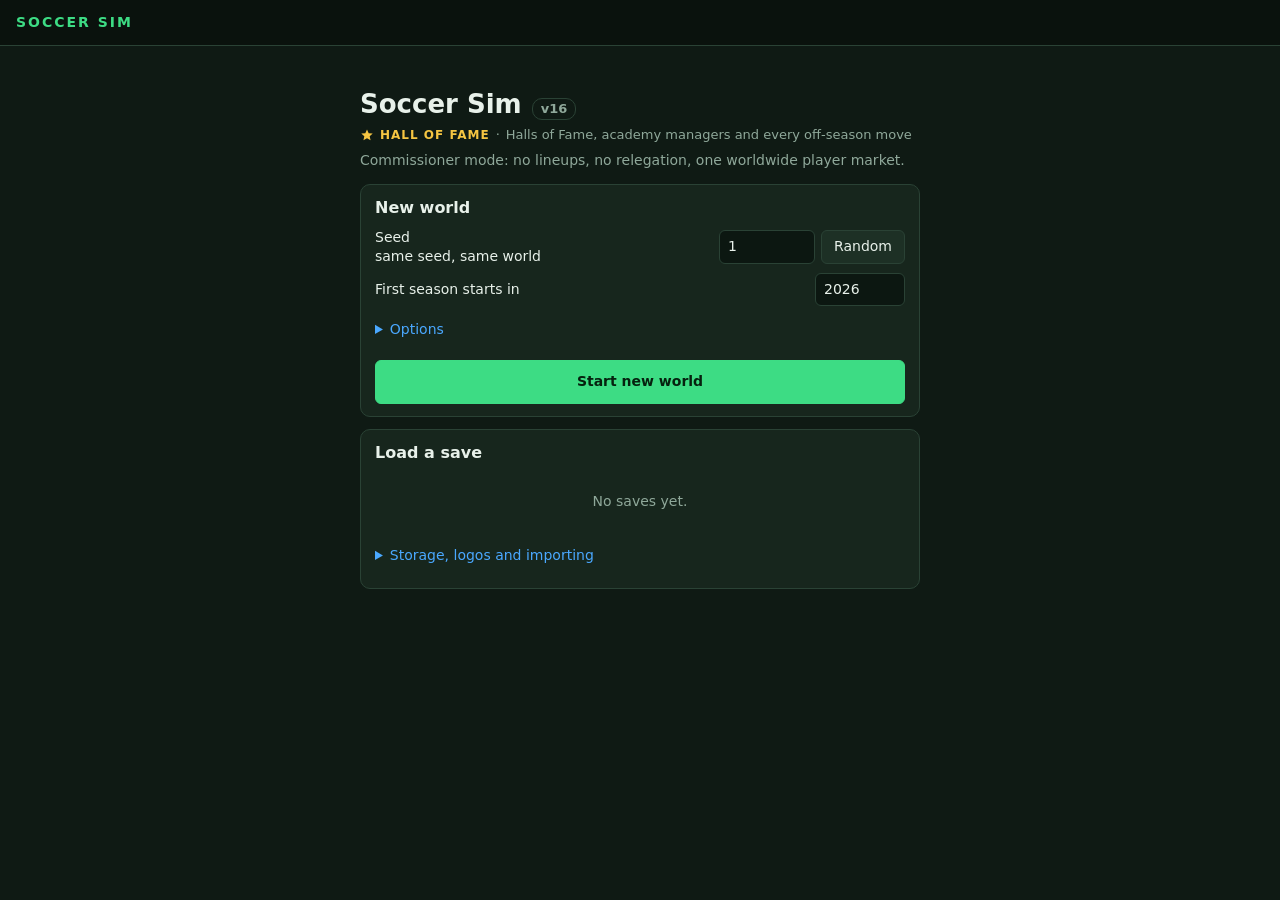
==== docs/index.html @ e63e367e "16.1: generated World Cup banner per edition (host rotation + four digit year), banners and Club Wor" ====
<!doctype html><html lang="en"><head><meta charset="utf-8"><meta name="viewport" content="width=device-width, initial-scale=1, viewport-fit=cover"><meta name="theme-color" content="#0a120d"><meta name="color-scheme" content="dark"><meta name="apple-mobile-web-app-capable" content="yes"><meta name="mobile-web-app-capable" content="yes"><meta name="apple-mobile-web-app-status-bar-style" content="black"><meta name="apple-mobile-web-app-title" content="Soccer Sim"><meta name="description" content="A multi-season club soccer ecosystem simulator: 16 leagues, 304 clubs, 110 nations."><link rel="manifest" href="manifest.webmanifest"><link rel="apple-touch-icon" href="icons/apple-touch-icon.png"><link rel="icon" href="icons/icon-192.png"></head><body style="margin:0"><title>Soccer Sim</title>
<style>
:root { color-scheme: dark; }
:root {
  --bg: #0f1a14; --panel: #17261d; --panel2: #1d3025; --line: #2a4235; --text: #e8f1ea;
  --dim: #8fa89a; --accent: #3ddc84; --accent2: #f5c542; --blue: #4aa8ff; --red: #ff6b6b;
  --champ: rgba(61,220,132,.16); --cup: rgba(74,168,255,.14);
}
* { box-sizing: border-box; }
html, body { margin: 0; height: 100%; background: var(--bg); color: var(--text);
  font: 14px/1.4 "Segoe UI", system-ui, sans-serif; }
a { color: var(--blue); text-decoration: none; cursor: pointer; }
a:hover { text-decoration: underline; }
#top { display: flex; align-items: center; gap: 18px; padding: 0 18px; height: 46px;
  background: #0a120d; border-bottom: 1px solid var(--line); }
.brand { font-weight: 800; letter-spacing: 2px; color: var(--accent); cursor: pointer; }
#nav { display: flex; gap: 4px; flex: 1; }
#nav a { color: var(--dim); padding: 6px 12px; border-radius: 6px; white-space: nowrap; }
#nav a:hover, #nav a.on { color: var(--text); background: var(--panel2); text-decoration: none; }
#season-info { color: var(--dim); font-size: 13px; text-align: right; }
#season-info b { color: var(--text); }
#simbar { display: flex; flex-wrap: wrap; gap: 8px; align-items: center; padding: 8px 18px;
  background: var(--panel); border-bottom: 1px solid var(--line); }
#simbar:empty { display: none; }
.sb-more { display: contents; }
.sb-tog, .show-m { display: none; }
.nw { white-space: nowrap; }
#simbar .sep { width: 1px; height: 24px; background: var(--line); margin: 0 4px; }
#simbar .lbl { color: var(--dim); font-size: 12px; }
main { padding: 18px; max-width: 1280px; margin: 0 auto; }
h1 { font-size: 22px; margin: 0 0 4px; }
h2 { font-size: 16px; margin: 22px 0 8px; color: var(--accent2); }
.sub { color: var(--dim); margin-bottom: 14px; }
.crumbs { color: var(--dim); margin-bottom: 8px; font-size: 13px; }
button, select, input { font: inherit; }
button { background: var(--panel2); color: var(--text); border: 1px solid var(--line);
  padding: 6px 12px; border-radius: 6px; cursor: pointer; }
button:hover { border-color: var(--accent); }
button.pri { background: var(--accent); color: #06210f; border-color: var(--accent); font-weight: 700; }
button.pri:hover { filter: brightness(1.1); }
button:disabled { opacity: .4; cursor: not-allowed; }
input, select { background: #0c1711; color: var(--text); border: 1px solid var(--line);
  padding: 6px 8px; border-radius: 6px; }
input[type=number] { width: 70px; }
.grid { display: grid; gap: 14px; grid-template-columns: repeat(auto-fill, minmax(380px, 1fr)); }
.card { background: var(--panel); border: 1px solid var(--line); border-radius: 10px; padding: 14px; }
.card h3 { margin: 0 0 8px; font-size: 16px; display: flex; justify-content: space-between; align-items: baseline; }
.card h3 small { color: var(--dim); font-weight: 400; }
.row { display: flex; justify-content: space-between; align-items: center; gap: 10px; padding: 5px 0;
  border-top: 1px solid var(--line); }
.row:first-of-type { border-top: 0; }
.row .meta { color: var(--dim); font-size: 12px; }
.bar { height: 5px; background: #0c1711; border-radius: 3px; overflow: hidden; min-width: 70px; }
.bar i { display: block; height: 100%; background: var(--accent); }
table { border-collapse: collapse; width: 100%; }
th, td { padding: 5px 8px; text-align: right; white-space: nowrap; }
th { color: var(--dim); font-weight: 600; font-size: 12px; border-bottom: 1px solid var(--line);
  position: sticky; top: 0; background: var(--bg); }
th.sortable { cursor: pointer; }
th.sortable:hover { color: var(--text); }
td.l, th.l { text-align: left; }
tbody tr { border-bottom: 1px solid #1a2c21; }
tbody tr:hover { background: var(--panel2); }
tr.champ { background: var(--champ); }
tr.cup { background: var(--cup); }
td.pts { font-weight: 700; }
.ovr { display: inline-block; min-width: 30px; text-align: center; padding: 1px 6px; border-radius: 10px;
  font-weight: 700; color: #06210f; }
.form { letter-spacing: 2px; font-size: 11px; font-weight: 700; }
.form .W { color: var(--accent); } .form .D { color: var(--dim); } .form .L { color: var(--red); }
.tag { display: inline-block; font-size: 11px; padding: 1px 7px; border-radius: 9px; background: var(--panel2);
  color: var(--dim); border: 1px solid var(--line); }
.tag.gold { color: var(--accent2); border-color: var(--accent2); }
.tag.red { color: var(--red); border-color: var(--red); }
.tag.green { color: var(--accent); border-color: var(--accent); }
.cols { display: grid; grid-template-columns: 2fr 1fr; gap: 18px; }
.cols3 { display: grid; grid-template-columns: repeat(3, 1fr); gap: 14px; }
@media (max-width: 1000px) { .cols, .cols3 { grid-template-columns: 1fr; } }
.stat { background: var(--panel); border: 1px solid var(--line); border-radius: 8px; padding: 10px 12px; }
.stat .k { color: var(--dim); font-size: 12px; }
.stat .v { font-size: 20px; font-weight: 700; }
.scroll { max-height: 640px; overflow: auto; border: 1px solid var(--line); border-radius: 8px; }
.tabs { display: flex; gap: 4px; margin: 12px 0; flex-wrap: wrap; }
.tabs button.on { background: var(--accent); color: #06210f; border-color: var(--accent); }
.fix { display: grid; grid-template-columns: 1fr auto 1fr; gap: 8px; padding: 3px 0; font-size: 13px; }
.fix .h { text-align: right; } .fix .s { color: var(--accent2); font-weight: 700; min-width: 50px; text-align: center; }
.empty { color: var(--dim); padding: 20px; text-align: center; }
#busy { position: fixed; inset: 0; background: rgba(5,12,8,.7); display: flex; flex-direction: column;
  align-items: center; justify-content: center; gap: 12px; z-index: 50; }
#busy[hidden], #modal[hidden], #toast[hidden] { display: none; }
.spin { width: 38px; height: 38px; border: 4px solid var(--line); border-top-color: var(--accent);
  border-radius: 50%; animation: sp 0.8s linear infinite; }
@keyframes sp { to { transform: rotate(360deg); } }
#modal { position: fixed; inset: 0; background: rgba(5,12,8,.75); display: flex; align-items: center;
  justify-content: center; z-index: 40; padding: 20px; }
#modal-box { background: var(--panel); border: 1px solid var(--line); border-radius: 12px; padding: 20px;
  width: min(720px, 100%); max-height: 88vh; overflow: auto; }
#modal-box h2 { margin-top: 0; }
#toast { position: fixed; bottom: 20px; left: 50%; transform: translateX(-50%); background: #3a1d1d;
  border: 1px solid var(--red); color: #ffd6d6; padding: 10px 16px; border-radius: 8px; z-index: 60;
  max-width: 80vw; }
#toast.ok { background: #14301f; border-color: var(--accent); color: #d6ffe6; }
.check { display: flex; gap: 8px; align-items: center; padding: 4px 0; }
.review-line { display: flex; justify-content: space-between; padding: 3px 0;
  border-top: 1px solid var(--line); gap: 12px; }
.review-line:first-of-type { border-top: 0; }
.start { max-width: 560px; margin: 40px auto; }
.start .card { margin-bottom: 14px; }
.field { display: flex; justify-content: space-between; align-items: center; margin: 8px 0; gap: 12px; }
.rules { max-height: 260px; overflow: auto; margin-top: 8px; }
.pos-GK { color: var(--accent2); } .pos-DEF { color: var(--blue); } .pos-MID { color: var(--accent); } .pos-FWD { color: var(--red); }
button.pri:disabled { background: var(--panel2); color: var(--dim); border-color: var(--line); }
.kv { display: grid; grid-template-columns: auto 1fr; gap: 4px 14px; }
.kv span:nth-child(odd) { color: var(--dim); }

.bk-wrap { overflow: auto; border: 1px solid var(--line); border-radius: 10px; padding: 10px; background: #0c1711; }
.bk { position: relative; }
.bk > svg { position: absolute; left: 0; top: 0; pointer-events: none; }
.bk-line { fill: none; stroke: var(--line); stroke-width: 2; }
.bk-head { position: absolute; top: 0; text-align: center; color: var(--accent2); font-size: 12px; text-transform: uppercase; letter-spacing: 1px; }
.bk-tie { position: absolute; background: var(--panel); border: 1px solid var(--line); border-radius: 6px; font-size: 12px; overflow: hidden; }
.bk-tie.empty { opacity: .35; border-style: dashed; }
.bk-row { display: flex; justify-content: space-between; align-items: center; gap: 6px; padding: 0 8px; height: 22px; }
.bk-row .nm { overflow: hidden; text-overflow: ellipsis; white-space: nowrap; }
.bk-row i { font-style: normal; color: var(--dim); margin-left: auto; }
.bk-row b { color: var(--accent2); min-width: 14px; text-align: right; }
.bk-row.win { background: var(--champ); font-weight: 700; }
.bk-row.win .nm a { color: var(--text); }
.bk-row.lose { color: var(--dim); }
.bk-foot { color: var(--dim); font-size: 10px; padding: 0 8px; border-top: 1px solid var(--line); height: 14px; line-height: 14px; }

.aw-sec { margin-top: 8px; }
.aw-row { display: flex; align-items: center; gap: 14px; padding: 10px 14px; margin: 6px 0; background: var(--panel); border: 1px solid var(--line); border-radius: 10px; }
.aw-row .rk { font-size: 22px; font-weight: 800; width: 34px; text-align: center; color: var(--dim); }
.aw-row.gold { border-color: var(--accent2); background: linear-gradient(90deg, rgba(245,197,66,.16), var(--panel)); }
.aw-row.gold .rk { color: var(--accent2); font-size: 30px; }
.aw-row.silver .rk { color: #c7d0d8; } .aw-row.bronze .rk { color: #d98f5a; }
.aw-row.first .who b { font-size: 18px; }
.aw-row .who { flex: 1; min-width: 0; }
.aw-row .votes { width: 280px; text-align: right; }
.vbar { height: 8px; background: #0c1711; border-radius: 4px; overflow: hidden; margin-bottom: 3px; }
.vbar i { display: block; height: 100%; background: var(--accent); }
.aw-row.gold .vbar i { background: var(--accent2); }
.pitch-wrap { max-width: 560px; margin: 8px auto; }
.pitch { width: 100%; height: auto; display: block; }

.emb { vertical-align: middle; flex: none; }
.h1emb { display: inline-flex; align-items: center; gap: 12px; }
.tro-group { margin-top: 12px; }
.tro-grid { display: grid; grid-template-columns: repeat(auto-fill, minmax(220px, 1fr)); gap: 10px; margin-top: 6px; }
.tro { display: flex; gap: 10px; align-items: center; background: var(--panel2); border: 1px solid var(--line); border-radius: 10px; padding: 8px 10px; }
.tro.none { opacity: .6; }
.tro.wide { grid-column: 1 / -1; flex-wrap: wrap; }
.tro-strip { flex-basis: 100%; display: flex; flex-wrap: wrap; gap: 12px; padding-top: 4px; } .tro-strip figure { margin: 0; text-align: center; } .tro-strip figcaption { font-size: 11px; color: var(--dim); margin-top: 3px; }
.tro-strip .lbox { margin: 0; }
.tro-n { font-size: 20px; font-weight: 800; color: var(--accent2); line-height: 1.1; }
.tro-info { min-width: 0; }
.tro-info b { font-size: 13px; }

.brand { white-space: nowrap; }
#season-info { font-size: 12px; max-width: 46vw; }

td.wrap { white-space: normal; min-width: 280px; }

.dot { display: inline-block; width: 9px; height: 9px; border-radius: 50%; margin-right: 6px; }

/* phase 4: flags, crests, stats, players, end-of-competition overview */
.flag { vertical-align: -3px; margin-right: 5px; border-radius: 2px; flex: none; }
.crest { vertical-align: -4px; margin-right: 5px; flex: none; }
button.mini { padding: 1px 9px; font-size: 12px; margin-left: 8px; }
button.gold { border-color: var(--accent2); color: var(--accent2); }
.prow { display: flex; align-items: center; }
.sub-tabs { margin: 4px 0 10px; }
h4.sh { margin: 0 0 6px; color: var(--dim); font-size: 12px; text-transform: uppercase; letter-spacing: 1px; }
.filters { display: flex; flex-wrap: wrap; gap: 8px; align-items: center; }
.filters input, .filters select { background: var(--panel); color: var(--text); border: 1px solid var(--line); border-radius: 6px; padding: 5px 8px; }
label.check { display: block; margin: 10px 0; }
.chart { display: block; }
.chart .axis { fill: var(--dim); font-size: 10px; }
.ce { text-align: center; min-width: 0; max-width: 520px; }
.ce-emb { display: inline-block; animation: ce-drop .9s cubic-bezier(.2, 1.3, .4, 1) both; filter: drop-shadow(0 0 10px rgba(245, 197, 66, .45)); }
.ce-t { font-size: 18px; font-weight: 700; margin-top: 6px; animation: ce-fade .6s .5s both; }
.ce-w { font-size: 22px; font-weight: 800; color: var(--accent2); margin-top: 4px; animation: ce-pop .7s .75s both; }
.ce-sub { color: var(--dim); text-transform: uppercase; letter-spacing: 2px; font-size: 12px; animation: ce-fade .6s .9s both; }
.ce-facts { margin: 14px 0 6px; text-align: left; }
.ce-f { font-size: 14px; overflow-wrap: anywhere; padding: 6px 4px; border-top: 1px solid var(--line); animation: ce-fade .6s both; }
.ce-btns { margin-top: 14px; }
@keyframes ce-drop { from { transform: translateY(-80px) scale(.4); opacity: 0; } to { transform: none; opacity: 1; } }
@keyframes ce-fade { from { opacity: 0; transform: translateY(6px); } to { opacity: 1; transform: none; } }
@keyframes ce-pop { from { opacity: 0; transform: scale(.6); } to { opacity: 1; transform: none; } }
@media (prefers-reduced-motion: reduce) { .ce-emb, .ce-t, .ce-w, .ce-sub, .ce-f { animation: none; } }
.god-form { display: grid; grid-template-columns: 1fr 1fr; gap: 10px 16px; margin: 10px 0; min-width: 460px; }
.god-form label { display: flex; flex-direction: column; font-size: 12px; color: var(--dim); gap: 3px; }
.god-form input, .god-form select { background: var(--bg); color: var(--text); border: 1px solid var(--line); border-radius: 6px; padding: 6px 8px; font-size: 14px; }
.quick { display: grid; grid-template-columns: repeat(5, 1fr); gap: 12px; margin-bottom: 14px; }
.quick .stat { display: block; color: var(--text); }
.quick .stat:hover { text-decoration: none; border-color: var(--accent); }
.legend { display: flex; flex-wrap: wrap; gap: 6px 14px; margin-top: 8px; font-size: 12px; color: var(--dim); }
.legend i { display: inline-block; width: 10px; height: 10px; border-radius: 2px; margin-right: 5px; }

/* ---- mobile / touch ---- */
html { overflow-x: hidden; }
html, body { height: auto; min-height: 100%; }
body { overflow-x: hidden; -webkit-text-size-adjust: 100%; }
#top, #simbar, main { padding-left: max(16px, env(safe-area-inset-left, 0px)); padding-right: max(16px, env(safe-area-inset-right, 0px)); }
#top { position: sticky; top: 0; z-index: 20; }
svg { touch-action: manipulation; }
@media (max-width: 760px) {
  #top { flex-wrap: wrap; height: auto; gap: 4px 12px; padding-top: 8px; padding-bottom: 6px; position: static; }
  .brand { font-size: 15px; letter-spacing: 1.5px; }
  #season-info { margin-left: auto; font-size: 12px; }
  #nav { order: 3; flex: 1 0 100%; overflow-x: auto; scrollbar-width: none; padding-bottom: 2px; }
  #nav::-webkit-scrollbar { display: none; }
  #nav a { padding: 9px 12px; white-space: nowrap; }
  button, select, input { min-height: 40px; font-size: 16px; }
  #simbar { gap: 6px; padding-top: 5px; padding-bottom: 5px; }
  #simbar button, #simbar input { min-height: 34px; font-size: 14px; padding: 4px 10px; }
  #simbar input { width: 56px; }
  #simbar .sep { display: none; }
  #simbar > .lbl.wl { display: none; }
  #simbar .main { flex: 1 1 0; padding: 4px 6px; white-space: nowrap; }
  #simbar .sb-tog { display: inline-block; flex: none; }
  #simbar .sb-more { display: none; }
  #simbar.open .sb-more { display: flex; flex-wrap: wrap; gap: 6px; align-items: center; flex: 1 0 100%; padding-top: 4px; }
  .tabs button { min-height: 34px; font-size: 14px; padding: 4px 12px; }
  table.hof { display: table; width: 100%; }
  table.hof td, table.hof th { white-space: normal; }
  table.hof .nw, table.hof th:first-child, table.hof td:first-child { white-space: nowrap; }
  table.hof .hide-m, .hide-m { display: none; }
  table.nwl th.wc, table.nwl td.wc { text-align: center; padding-left: 14px; padding-right: 14px; white-space: nowrap; }
  .show-m { display: block; }
  .cols3[style] { grid-template-columns: repeat(2, minmax(0, 1fr)) !important; }
  main { padding-top: 12px; padding-bottom: 28px; }
  .grid { grid-template-columns: repeat(auto-fill, minmax(min(100%, 280px), 1fr)); }
  table { display: block; overflow-x: auto; max-width: 100%; -webkit-overflow-scrolling: touch; }
  th, td { padding: 7px 6px; }
  .cols, .cols3 { grid-template-columns: 1fr; }
  #modal-box { width: calc(100vw - 24px) !important; max-width: none !important; max-height: 88vh; overflow: auto; }
  .quick { grid-template-columns: repeat(2, minmax(0, 1fr)); }
  main div, main section { min-width: 0; }
  .scroll { overflow-x: auto; max-width: 100%; }
  h1 { font-size: 20px; }
  input[type=number] { width: 84px; }
}

.notebox { border: 1px solid var(--line); border-radius: 8px; padding: 8px 12px; margin: 6px 0 10px; background: var(--panel2); }
.notebox.ok { border-color: var(--accent); }
.notebox.warn { border-color: var(--accent2); }
textarea { background: #0c1711; color: var(--text); border: 1px solid var(--line); border-radius: 6px; padding: 8px; font: 12px ui-monospace, monospace; }
details summary { cursor: pointer; padding: 8px 0; color: var(--blue); }
@media (max-width: 760px) { .row { flex-wrap: wrap; } .league-cols > div:last-child { order: -1; } }

/* awards ceremony: Next/Back stay on screen */
#aw-bar { position: fixed; left: 0; right: 0; bottom: 0; z-index: 30; display: flex; align-items: center; gap: 8px; flex-wrap: wrap;
  padding: 10px max(16px, env(safe-area-inset-right, 0px)) calc(10px + env(safe-area-inset-bottom, 0px)) max(16px, env(safe-area-inset-left, 0px));
  background: #0a120d; border-top: 1px solid var(--line); }
#aw-bar .pri { flex: 1 1 120px; min-height: 44px; }
#aw-pad { height: 84px; }

/* fixtures and match preview */
.fix2 { border-top: 1px solid var(--line); padding: 6px 0; }
.fix2:first-of-type { border-top: 0; }
.fx-m { display: flex; flex-wrap: wrap; gap: 8px; align-items: center; justify-content: flex-end; font-size: 12px; margin-top: 2px; }
.fx-m button { padding: 4px 10px; min-height: 32px; }
.chip { display: inline-block; width: 22px; height: 22px; line-height: 22px; text-align: center; border-radius: 4px; font-size: 12px; font-weight: 700; margin-right: 3px; color: #06210f; }
.chip.W { background: var(--accent); } .chip.D { background: var(--accent2); } .chip.L { background: var(--red); }
.odds { display: flex; gap: 2px; border-radius: 8px; overflow: hidden; margin-top: 12px; }
.odds > div { display: flex; flex-direction: column; align-items: center; padding: 8px 4px; min-width: 64px; font-size: 12px; }
.odds b { font-size: 16px; }
.odds .o-h { background: rgba(61,220,132,.25); } .odds .o-d { background: rgba(143,168,154,.25); } .odds .o-a { background: rgba(74,168,255,.25); }
.h2h { display: flex; gap: 8px; margin-top: 8px; }
.h2h-n { flex: 1; text-align: center; background: var(--panel); border: 1px solid var(--line); border-radius: 8px; padding: 8px 4px; min-width: 0; }
.h2h-n b { display: block; font-size: 24px; } .h2h-n span { font-size: 12px; color: var(--dim); overflow-wrap: anywhere; }

/* awards on phones: name block gets the full row, vote bar goes underneath */
@media (max-width: 700px) {
  .aw-row { flex-wrap: wrap; gap: 4px 10px; padding: 10px 12px; align-items: flex-start; }
  .aw-row .rk { width: 28px; font-size: 20px; line-height: 1.2; }
  .aw-row.gold .rk { font-size: 24px; }
  .aw-row .who { flex: 1 1 0; min-width: 0; overflow-wrap: anywhere; }
  .aw-row .who .meta { display: block; }
  .aw-row .votes { flex: 1 1 100%; width: 100%; margin-left: 38px; max-width: calc(100% - 38px); text-align: left; }
  .aw-row.first .who b { font-size: 17px; }
}

/* ---- tournaments: this-round card, compact groups, zoomable bracket ---- */
.round-card .rstrip { margin: 2px 0; }
.round-card h3 small { font-weight: 400; color: var(--dim); margin-left: 6px; }
.g-groups { grid-template-columns: repeat(auto-fill, minmax(min(100%, 300px), 1fr)); gap: 10px; }
.gbox { background: var(--panel); border: 1px solid var(--line); border-radius: 10px; padding: 6px 10px; }
.gbox > summary { cursor: pointer; padding: 4px 0; list-style: none; }
.gbox > summary::-webkit-details-marker { display: none; }
.gbox > summary::before { content: "\25B8"; margin-right: 6px; color: var(--dim); }
.gbox[open] > summary::before { content: "\25BE"; }
.gt { width: 100%; font-size: 13px; } .gt td, .gt th { padding: 3px 6px; }
.gres { margin-top: 6px; } .gres > summary { cursor: pointer; }
.bk-tools { display: flex; flex-wrap: wrap; gap: 6px; align-items: center; margin: 0 0 6px; }
.bk-tools button { padding: 4px 12px; min-height: 34px; min-width: 38px; }
.bk-hint { margin-left: 6px; }
.bk-wrap { max-height: 74vh; touch-action: pan-x pan-y; cursor: grab; }
.bk-wrap.grab { cursor: grabbing; user-select: none; }
.bk-zoom { position: relative; }
.bk { transform-origin: 0 0; }
.bk-tie.dim { opacity: .45; }
.bk-tie.live { border-color: var(--accent); box-shadow: 0 0 0 1px var(--accent) inset; }
.bk-play, .bk-info { position: absolute; right: 4px; bottom: 2px; width: 20px; height: 18px; line-height: 18px; text-align: center; border-radius: 9px; font-size: 10px; text-decoration: none; }
.bk-play { background: var(--accent); color: #06210f; font-weight: 800; }
.bk-info { background: var(--panel2, #16251c); color: var(--dim); border: 1px solid var(--line); font-style: italic; }
@media (max-width: 700px) { .bk-hint { display: none; } .bk-wrap { max-height: 68vh; } }
.rlist > summary { cursor: pointer; padding: 4px 0; }
.round-card .fx-m button.mini { min-width: 54px; }

/* rivalries page */
.rvbar { display: flex; flex-wrap: wrap; gap: 8px; align-items: center; margin: 8px 0; }
.rvbar select, .rvbar input { min-height: 36px; }
.rvbar input { flex: 1 1 180px; }
.rvbar .tabs { margin: 0; }
.rvlist { margin-top: 6px; }
.rvrow { display: flex; gap: 10px; align-items: center; padding: 10px; margin: 6px 0; background: var(--panel); border: 1px solid var(--line); border-radius: 10px; }
.rvrow .rk { font-size: 18px; font-weight: 800; color: var(--dim); width: 28px; text-align: center; flex: none; }
.rvrow .rvm { flex: 1 1 auto; min-width: 0; overflow-wrap: anywhere; }
.rvrow .rvt { margin: 2px 0; }
.rvrow .rvh { flex: none; width: 90px; text-align: center; }
@media (max-width: 700px) { .rvrow { flex-wrap: wrap; } .rvrow .rvh { width: 100%; display: flex; align-items: center; gap: 8px; padding-left: 38px; } .rvrow .rvh .bar { flex: 1; } }

/* competition pages: the sim buttons stay on screen while you scroll the bracket */
#comp-bar { position: fixed; left: 0; right: 0; bottom: 0; z-index: 30; display: flex; align-items: center; gap: 6px;
  padding: 5px max(12px, env(safe-area-inset-right, 0px)) calc(5px + env(safe-area-inset-bottom, 0px)) max(12px, env(safe-area-inset-left, 0px));
  background: #0a120d; border-top: 1px solid var(--line); }
#comp-bar[hidden] { display: none; }
#comp-bar .pri { flex: 1 1 90px; }
#comp-bar button { min-height: 34px; padding: 3px 12px; font-size: 14px; }
#comp-bar .meta { font-size: 12px; white-space: nowrap; }
body.has-compbar { padding-bottom: 50px; }

/* big crests on the club page and the pre-match page */
.hcrest { display: flex; align-items: center; gap: 12px; }
.hcrest .crest { margin: 0; vertical-align: middle; }
.vscrests { display: flex; align-items: center; justify-content: center; gap: 22px; margin: 8px 0 4px; }
.vscrests .crest { margin: 0; vertical-align: middle; }

img.crest { object-fit: contain; }

/* winners after penalties / aggregate, group blocks, a round held on screen, the slimmer season review */
.fix .won, .fix .won a { font-weight: 800; }
.fix .lost, .fix .lost a { opacity: .7; }
.grp-h { display: flex; align-items: center; gap: 8px; padding: 8px 0 2px; border-top: 2px solid var(--line); margin-top: 6px; }
.grp-h:first-of-type { border-top: 0; margin-top: 0; }
.grp-h button.mini { margin-left: auto; min-height: 30px; padding: 3px 12px; }
.round-card.held { border-color: var(--accent); }
.rv-h { margin: 12px 0 4px; font-size: 13px; text-transform: uppercase; letter-spacing: 1px; color: var(--dim); }
.rv-grid { display: grid; grid-template-columns: minmax(0, 1fr) minmax(0, 1.2fr); gap: 0 12px; font-size: 14px; }
.rv-grid .rv-l, .rv-grid .rv-c { padding: 3px 0; border-top: 1px solid var(--line); }
.rv-grid .rv-l:nth-child(-n+2), .rv-grid .rv-c:nth-child(-n+2) { border-top: 0; }
.rv-grid .rv-l { color: var(--dim); }
.rv-grid .rv-c { text-align: right; }

/* ---- phone density pass (comments on Nations, Players, Leagues, Transfers, Rivalries, Awards, World) ---- */
.help { margin: 4px 0 10px; }
.help > summary { cursor: pointer; color: var(--accent2); font-size: 13px; }
.help > div { margin-top: 6px; line-height: 1.5; }
.fee { padding: 7px 0; border-top: 1px solid var(--line); }
.fees .fee:first-child { border-top: 0; }
.fee-top { display: flex; justify-content: space-between; gap: 10px; align-items: baseline; }
.fee .meta { font-size: 12px; color: var(--dim); }
@media (max-width: 700px) {
  table.hof.wf td:first-child, table.hof.wf th:first-child { white-space: normal; }
  table.hof.wf td:first-child .pill, table.hof.wf td:first-child { min-width: 0; }
  .nat-tabs { flex-wrap: nowrap; overflow-x: auto; scrollbar-width: none; }
  .nat-tabs button { flex: none; }
  .quick { gap: 8px; }
  .quick .stat { padding: 7px 10px; }
  .quick .stat .k { font-size: 11px; }
  .quick .stat .v { font-size: 16px; line-height: 1.25; }
  .quick .stat .meta { font-size: 12px; }
  .filters { display: grid; grid-template-columns: 1fr 1fr; gap: 6px; }
  .filters input, .filters select, .filters button { min-height: 34px; font-size: 14px; padding: 4px 8px; width: 100%; min-width: 0; }
  .filters #pf-q { grid-column: 1 / -1; }
  .filters .lbl { display: none; }
  .rvbar select, .rvbar input, .rvbar button { min-height: 34px; font-size: 14px; }
  .rvrow { flex-wrap: nowrap; gap: 8px; padding: 8px 10px; }
  .rvrow .rk { width: 22px; font-size: 15px; }
  .rvrow .rvt { font-size: 14px; }
  .rvrow .rvm .meta { font-size: 12px; }
  .rvrow .rvh { flex: none; width: 44px; display: block; padding-left: 0; text-align: right; }
  .rvrow .rvh .bar { display: none; }
  .rvrow .rvh .meta { font-size: 13px; font-weight: 700; color: var(--accent2); }
  .aw-row { flex-wrap: nowrap; align-items: center; gap: 8px; padding: 7px 10px; margin: 4px 0; }
  .aw-row .rk { width: 22px; font-size: 16px; }
  .aw-row.gold .rk { font-size: 20px; }
  .aw-row .who { font-size: 14px; }
  .aw-row .who .meta { font-size: 12px; line-height: 1.35; }
  .aw-row.first .who b { font-size: 15px; }
  .aw-row .votes { flex: none; width: 74px; max-width: none; margin: 0; text-align: right; }
  .aw-row .votes .vbar { display: none; }
  .aw-row .votes b { font-size: 16px; display: block; }
  .aw-row .votes .meta { display: block; font-size: 11px; line-height: 1.2; }
  .fee-top { font-size: 14px; }
}

table.nwl a { white-space: nowrap; }
.wl .row:first-child { border-top: 0; }
.wl .row .meta { font-size: 13px; }
@media (max-width: 700px) {
  table.hof .show-m { font-size: 12px; line-height: 1.35; color: var(--dim); }
  .rvbar select { flex: 1 1 calc(50% - 6px); min-width: 0; }
  .rvbar input { flex: 1 1 100%; }
}

@media (max-width: 700px) {
  .row.prg { flex-wrap: nowrap; padding: 6px 0; gap: 8px; }
  .row.prg > span:first-child { flex: 1 1 0; min-width: 0; }
  .row.prg .prow { width: 118px !important; flex: none; }
  .row.prg .prow button.mini { margin-left: 6px; min-height: 30px; padding: 2px 10px; }
  .row.prg .meta { font-size: 12px; }
}

/* v14: favorites, summer card, picker, start screen */
.whead { display: flex; align-items: center; justify-content: space-between; gap: 10px; margin-bottom: 4px; }
.whead h1 { margin: 0; }
.seg { display: flex; border: 1px solid var(--line); border-radius: 8px; overflow: hidden; flex: none; }
.seg button { border: 0; border-radius: 0; min-height: 36px; padding: 0 14px; background: var(--panel); }
.seg button.on { background: var(--accent); color: #06210f; font-weight: 700; }
button.star { background: none; border: 0; padding: 0; width: 34px; height: 34px; display: inline-flex; align-items: center; justify-content: center; flex: none; margin-left: -6px; }
button.star svg { fill: none; stroke: var(--dim); stroke-width: 1.7; stroke-linejoin: round; }
button.star.on svg { fill: var(--accent2); stroke: var(--accent2); }
button.star:hover svg { stroke: var(--accent2); }
.rl { display: flex; align-items: center; gap: 2px; min-width: 0; }
.rt { min-width: 0; }
.strip { display: flex; align-items: center; justify-content: space-between; gap: 10px; background: var(--panel); border: 1px solid var(--line); border-radius: 10px; padding: 8px 12px; margin-bottom: 14px; }
.card.summer { grid-column: 1 / -1; border-color: var(--accent2); }
.card.summer h3 { color: var(--accent2); }
.card.hid { text-align: center; border-style: dashed; margin-top: 14px; }
.card.hid .meta { margin: 2px 0 10px; }
.whint { margin-top: 12px; }
button.link { background: none; border: 0; color: var(--blue); padding: 8px 10px; min-height: 40px; }
button.wide { width: 100%; min-height: 44px; margin-top: 10px; }
.fp .sub { margin-bottom: 10px; }
.fp-pre { display: flex; gap: 6px; margin: 8px 0 12px; }
.fp-pre button { min-height: 44px; }
.fp-pre #fp-top { flex: 1; line-height: 1.2; }
.fp-c { padding: 8px 12px 2px; margin-bottom: 12px; }
.fp-h { color: var(--blue); font-weight: 700; font-size: 15px; margin-bottom: 2px; }
.fp-r { display: flex; align-items: center; gap: 12px; width: 100%; min-height: 44px; background: none; border: 0; border-top: 1px solid var(--line); border-radius: 0; text-align: left; color: var(--text); padding: 0; }
.fp-b { width: 22px; height: 22px; border-radius: 5px; border: 1.5px solid var(--dim); display: flex; align-items: center; justify-content: center; flex: none; }
.fp-b.on { background: var(--accent); border-color: var(--accent); }
.fp-n { flex: 1; }
.fp-foot { position: sticky; bottom: -20px; background: var(--panel); padding: 10px 0 0; text-align: center; border-top: 1px solid var(--line); margin-top: 4px; }
.fp-foot .meta { margin-top: 6px; }
.so-l { background: var(--bg); border: 1px solid var(--line); border-radius: 10px; padding: 0 12px; margin-bottom: 8px; }
.so-r { display: flex; align-items: center; gap: 10px; min-height: 38px; border-top: 1px solid var(--line); }
.so-r:first-child { border-top: 0; }
.so-r > span:first-child { flex: 1; }
.so-t { font-size: 11px; color: var(--accent2); border: 1px solid var(--accent2); border-radius: 10px; padding: 1px 8px; white-space: nowrap; }
.cq-grid { display: grid; grid-template-columns: 1fr 1fr; gap: 4px 14px; text-align: left; margin: 12px 0 4px; }
.cq-n { animation: ce-fade .5s both; white-space: nowrap; overflow: hidden; text-overflow: ellipsis; padding: 3px 0; }
@media (prefers-reduced-motion: reduce) { .cq-n { animation: none; } }
.start { margin: 22px auto; }
.start-head { margin-bottom: 14px; }
.start-head h1 { font-size: 26px; display: flex; align-items: baseline; gap: 10px; }
.ver { font-size: 13px; font-weight: 600; color: var(--dim); border: 1px solid var(--line); border-radius: 10px; padding: 1px 8px; }
.start-tag { color: var(--accent2); font-weight: 700; letter-spacing: 1px; text-transform: uppercase; font-size: 12px; display: flex; align-items: center; gap: 6px; flex-wrap: wrap; margin: 2px 0 6px; }
.start-tag svg { fill: var(--accent2); }
.start-tag span { color: var(--dim); font-weight: 400; letter-spacing: 0; text-transform: none; font-size: 13px; }
.start-tag span::before { content: "\00b7"; margin-right: 6px; }
.start .card { padding: 12px 14px; margin-bottom: 12px; }
.start .field { margin: 6px 0; }
.start .field label { flex: 1; }
.seedrow { display: flex; gap: 6px; }
.seedrow input { width: 96px; }
.opts { margin: 8px 0 4px; }
.opts summary { cursor: pointer; color: var(--blue); padding: 6px 0; }
.opts label.check { margin: 4px 0; }
.start .notebox { margin: 8px 0; padding: 8px 10px; }
@media (max-width: 760px) {
  .start { margin: 10px auto; }
  button.star { width: 40px; height: 40px; margin: -4px 0 -4px -10px; }
  .row.prg .rt .meta { overflow-wrap: anywhere; }
  .cq-grid { gap: 2px 10px; font-size: 13px; }
  .strip { flex-wrap: wrap; }
}
.card.hid button.wide, .fp .wide { max-width: 440px; }
.card.hid button.wide { margin-left: auto; margin-right: auto; display: block; }
/* v15: group chips and prize-pool bar (World Cup and Club World Cup share the group view) */
.gchips { display: flex; gap: 5px; flex-wrap: wrap; margin: 0 0 10px; }
.gchips button { min-width: 36px; padding: 5px 10px; border-radius: 7px; border: 1px solid var(--line); background: var(--panel); color: var(--dim); font-weight: 600; }
.gchips button.on { background: var(--accent); color: #06210f; border-color: var(--accent); }
.gwrap[hidden] { display: none; }
.stack { display: flex; height: 14px; border-radius: 5px; overflow: hidden; margin: 6px 0 4px; }
.stack i { display: block; height: 100%; }
.leg { display: flex; flex-wrap: wrap; gap: 4px 12px; font-size: 12px; color: var(--dim); }
.leg u { display: inline-block; width: 8px; height: 8px; border-radius: 2px; margin-right: 4px; text-decoration: none; }
.gt td:not(.l), .gt th:not(.l) { text-align: center; }
.g-groups.one { grid-template-columns: 1fr; }

/* v15: club finance, academy and stadium tabs */
.bigv { font-size: 28px; font-weight: 800; }
.dots { letter-spacing: 3px; color: var(--accent); } .dots s { text-decoration: none; color: var(--line); }
.mbar { height: 7px; background: rgba(255,255,255,.07); border-radius: 4px; overflow: hidden; } .mbar i { display: block; height: 100%; background: var(--accent); }
.ir { display: flex; align-items: center; gap: 8px; font-size: 13px; padding: 4px 0; } .ir .n { flex: 0 0 130px; } .ir .mbar { flex: 1; } .ir .v { flex: 0 0 38px; text-align: right; color: var(--dim); }
.bars { display: flex; gap: 4px; align-items: stretch; } .bar-c { flex: 1; display: flex; flex-direction: column; align-items: stretch; text-align: center; font-size: 10px; color: var(--dim); }
.bar-top, .bar-bot { display: flex; align-items: flex-end; justify-content: center; } .bar-bot { align-items: flex-start; }
.bar-top i, .bar-bot i { display: block; width: 70%; background: var(--accent); border-radius: 3px; } .bar-bot i.neg { background: var(--red); }
.bar-c span { margin-top: 2px; }
.neg { color: var(--red); }

/* v15 rivalries: history and heat */
.rvh2 { flex: 0 0 190px; } .rvh2 .m { display: flex; align-items: center; gap: 6px; font-size: 11px; color: var(--dim); margin: 3px 0; } .rvh2 .m span { flex: 0 0 44px; } .rvh2 .m .bar { flex: 1; min-width: 40px; } .rvh2 .m b { flex: 0 0 26px; text-align: right; color: var(--text); }
.rvh2 .hs i { background: #f5c542; } .rvh2 .ht i { background: #ff6b6b; } .rvh2 .up { color: var(--accent); font-size: 12px; font-weight: 700; }
/* v15 nation: federation stages */
.stages { display: grid; grid-template-columns: repeat(4, minmax(0, 1fr)); gap: 4px; margin: 6px 0 10px; } .stages div { text-align: center; font-size: 11px; padding: 8px 2px; border-radius: 7px; background: rgba(255,255,255,.03); border: 1px solid var(--line); color: var(--dim); line-height: 1.2; }
.stages div.done { background: rgba(61,220,132,.12); border-color: #2c7a4d; color: #9be8bb; } .stages div.on { background: var(--accent); color: #06210f; border-color: var(--accent); font-weight: 800; }
.ev { display: flex; gap: 10px; padding: 7px 0; border-bottom: 1px solid var(--line); font-size: 13px; } .ev:last-child { border-bottom: 0; } .ev b { flex: 0 0 40px; color: var(--accent); }

/* v15 world economy and bid detail */
.stack { display: flex; height: 14px; border-radius: 5px; overflow: hidden; margin: 6px 0 4px; } .stack i { display: block; height: 100%; }
.leg { display: flex; flex-wrap: wrap; gap: 4px 10px; font-size: 11px; color: var(--dim); } .leg u { display: inline-block; width: 8px; height: 8px; border-radius: 2px; margin-right: 4px; text-decoration: none; }
.bigv { font-size: 26px; font-weight: 800; }
.bidd { margin-top: 6px; font-size: 13px; } .bidd summary { cursor: pointer; color: var(--accent); font-size: 12px; }

/* rivalries on a phone: names get the whole row, the History and Heat meters sit under them side by side */
@media (max-width: 700px) {
  .rvrow { flex-wrap: wrap; }
  .rvrow .rvm { flex: 1 1 0; min-width: 0; }
  .rvrow .rvh2 { flex: 0 0 100%; display: grid; grid-template-columns: 1fr 1fr; gap: 0 14px; padding-left: 30px; }
  .rvrow .rvh2 .m { margin: 2px 0; } .rvrow .rvh2 .m span { flex-basis: 40px; }
  .rvrow .rvh2 .up, .rvrow .rvh2 > .meta { grid-column: 1 / -1; }
}
/* v15.1 season loop stepper in the sim bar */
#simbar .stages.flow { flex: 1 0 100%; margin: 0 0 2px; }
#simbar .stages.flow div { padding: 6px 2px; font-size: 12px; }
/* ---- v15.1 page look (awards, nations, club pages): scoped under .v2 so older pages keep their style ---- */
.v2 { max-width: 760px; margin: 0 auto; }
.v2 h1 { margin: 0; font-size: 22px; line-height: 1.15; }
.v2 h2.lbl2 { margin: 18px 0 8px; font-size: 12px; letter-spacing: .8px; text-transform: uppercase; color: var(--accent2); }
.v2 .sub { font-size: 12px; color: var(--dim); margin-top: 2px; }
.v2 .hd { display: flex; justify-content: space-between; align-items: flex-start; gap: 10px; }
.v2 .btn { display: inline-flex; align-items: center; justify-content: center; gap: 6px; min-height: 44px; padding: 0 14px; border-radius: 9px; background: var(--panel); border: 1px solid var(--line); color: var(--text); font-size: 13px; font-weight: 600; white-space: nowrap; cursor: pointer; text-decoration: none; }
.v2 .btn.pri { background: var(--accent); border-color: var(--accent); color: #06210f; font-weight: 700; }
.v2 .btn.sm { min-height: 36px; padding: 0 11px; font-size: 12px; }
.v2 .btn[disabled] { opacity: .45; cursor: default; }
.v2 .chips { display: flex; gap: 6px; overflow-x: auto; white-space: nowrap; padding: 8px 0; scrollbar-width: none; }
.v2 .chips::-webkit-scrollbar { display: none; }
.v2 .chips a, .v2 .chips button { flex: none; display: inline-flex; align-items: center; min-height: 38px; padding: 0 13px; border-radius: 99px; background: var(--panel); border: 1px solid var(--line); color: #aac0b2; font-size: 13px; font-weight: 600; text-decoration: none; cursor: pointer; }
.v2 .chips .on { background: var(--accent); border-color: var(--accent); color: #06210f; }
.v2 .chips.sticky { position: sticky; top: 0; background: var(--bg); z-index: 5; margin: 0 -2px; padding: 8px 2px; }
.v2 .tabs2 { display: flex; overflow-x: auto; white-space: nowrap; border-bottom: 1px solid var(--line); margin: 12px 0 0; scrollbar-width: none; }
.v2 .tabs2::-webkit-scrollbar { display: none; }
.v2 .tabs2 a, .v2 .tabs2 button { flex: none; padding: 12px 14px; font-size: 14px; font-weight: 600; color: var(--dim); background: none; border: 0; border-bottom: 3px solid transparent; border-radius: 0; text-decoration: none; cursor: pointer; min-height: 44px; }
.v2 .tabs2 .on { color: var(--text); border-bottom-color: var(--accent); }
.v2 .card { background: var(--panel); border: 1px solid var(--line); border-radius: 12px; padding: 12px; margin-top: 12px; }
.v2 .card h3 { margin: 0 0 8px; font-size: 12px; letter-spacing: .8px; text-transform: uppercase; color: var(--accent2); display: flex; justify-content: space-between; align-items: baseline; gap: 8px; }
.v2 .card h3 small { font-size: 11px; letter-spacing: 0; text-transform: none; color: var(--dim); font-weight: 500; }
.v2 .row { display: flex; justify-content: space-between; align-items: center; gap: 10px; padding: 9px 0; border-bottom: 1px solid #223629; font-size: 14px; flex-wrap: nowrap; }
.v2 .row:last-child { border-bottom: 0; }
.v2 .row .l { display: flex; align-items: center; gap: 9px; min-width: 0; }
.v2 .row .l > span:last-child { min-width: 0; }
.v2 .eyebrow { font-size: 11px; letter-spacing: 1.4px; font-weight: 700; text-transform: uppercase; }
.v2 .gold { color: var(--accent2); } .v2 .pos { color: var(--accent); } .v2 .neg { color: var(--red); } .v2 .dim { color: var(--dim); } .v2 .small { font-size: 12px; }
.v2 .big { font-size: 26px; font-weight: 800; line-height: 1.1; margin: 4px 0 2px; overflow-wrap: anywhere; }
.v2 .hero { border-color: #8a7424; background: linear-gradient(180deg, #1f2a1b 0, var(--panel) 60%); }
.v2 .statrow { display: grid; grid-template-columns: repeat(3, minmax(0, 1fr)); gap: 8px; margin: 12px 0 6px; }
.v2 .statrow div { background: var(--bg); border: 1px solid var(--line); border-radius: 9px; padding: 8px 10px; }
.v2 .statrow b { display: block; font-size: 20px; } .v2 .statrow span { font-size: 11px; color: var(--dim); }
.v2 .rk { flex: none; width: 24px; height: 24px; border-radius: 50%; display: inline-flex; align-items: center; justify-content: center; font-size: 12px; font-weight: 800; background: #223629; color: #c8d9cd; }
.v2 .rk.g { background: var(--accent2); color: #2b2200; } .v2 .rk.s { background: #c3cbd1; color: #1b2227; } .v2 .rk.b { background: #c98a52; color: #2a1707; }
.v2 .more { display: flex; justify-content: space-between; align-items: center; min-height: 44px; margin-top: 6px; padding: 0 2px; font-size: 13px; font-weight: 700; color: #6db8ff; text-decoration: none; cursor: pointer; }
.v2 .tiles { display: grid; grid-template-columns: repeat(2, minmax(0, 1fr)); gap: 10px; margin-top: 12px; }
.v2 .tile { background: var(--panel); border: 1px solid var(--line); border-radius: 12px; padding: 11px; min-height: 112px; display: flex; flex-direction: column; gap: 2px; }
.v2 .tile .eyebrow { color: var(--accent2); } .v2 .tile b { font-size: 16px; line-height: 1.2; overflow-wrap: anywhere; }
.v2 .tile.open { grid-column: 1 / -1; min-height: 0; }
.v2 .bar { height: 6px; background: #0c1711; border-radius: 4px; overflow: hidden; min-width: 0; } .v2 .bar i { display: block; height: 100%; background: var(--accent); } .v2 .bar.gd i { background: var(--accent2); }
.v2 .tag { display: inline-block; font-size: 11px; padding: 2px 8px; border-radius: 99px; background: var(--panel2); border: 1px solid var(--line); color: #cfe0d4; font-weight: 600; }
.v2 .tag.green { border-color: #2c7a4d; color: #9be8bb; background: #12351f; } .v2 .tag.red { border-color: #7a3a3a; color: #ffb0b0; background: #321818; } .v2 .tag.gold { border-color: #8a7424; color: #f5d87a; background: #2a2410; }
.v2 .p { flex: none; display: inline-flex; align-items: center; justify-content: center; width: 34px; height: 22px; border-radius: 6px; font-size: 11px; font-weight: 800; background: #223629; color: var(--text); }
.v2 .p.GK { background: #4a3d12; color: #f5d87a; } .v2 .p.DEF { background: #12324a; color: #8fcaff; } .v2 .p.MID { background: #12402a; color: #8fe8b5; } .v2 .p.FWD { background: #4a1a1a; color: #ffa8a8; }
.v2 .ovr { flex: none; display: inline-flex; align-items: center; justify-content: center; min-width: 34px; height: 24px; padding: 0 6px; border-radius: 12px; font-size: 13px; font-weight: 800; background: var(--accent); color: #06210f; } .v2 .ovr.m { background: #9be8bb; } .v2 .ovr.l { background: #d6e3da; }
.v2 details.acc { border-top: 1px solid #223629; } .v2 details.acc:first-of-type { border-top: 0; }
.v2 details.acc > summary { display: flex; justify-content: space-between; align-items: center; gap: 10px; min-height: 52px; font-size: 14px; font-weight: 600; cursor: pointer; list-style: none; }
.v2 details.acc > summary::-webkit-details-marker { display: none; }
.v2 details.acc > summary .dim { font-weight: 500; font-size: 12px; text-align: right; }
.v2 details.acc > summary::after { content: ""; flex: none; width: 8px; height: 8px; border-right: 2px solid var(--dim); border-bottom: 2px solid var(--dim); transform: rotate(45deg); margin: 0 4px; }
.v2 details.acc[open] > summary::after { transform: rotate(-135deg); }
.v2 details.acc .b { padding: 2px 0 12px; }
.v2 .sel { display: inline-flex; align-items: center; justify-content: space-between; gap: 8px; min-height: 44px; padding: 0 12px; border-radius: 9px; background: var(--bg); border: 1px solid var(--line); color: var(--text); font-size: 14px; font-weight: 600; max-width: 100%; }
.v2 .dots { display: flex; gap: 6px; justify-content: center; margin: 10px 0; letter-spacing: 0; }
.v2 .dots i { width: 8px; height: 8px; border-radius: 50%; background: var(--line); display: block; } .v2 .dots i.on { background: var(--accent); width: 22px; border-radius: 5px; } .v2 .dots i.done { background: #2c7a4d; }
.v2 .stat4 { display: grid; grid-template-columns: repeat(4, minmax(0, 1fr)); gap: 6px; margin-top: 12px; }
.v2 .stat4 div { background: var(--panel); border: 1px solid var(--line); border-radius: 10px; padding: 8px 6px; text-align: center; }
.v2 .stat4 b { display: block; font-size: 16px; } .v2 .stat4 span { font-size: 10px; color: var(--dim); letter-spacing: .3px; }
.v2 .sep { display: flex; align-items: center; gap: 8px; margin: 14px 0 2px; font-size: 11px; letter-spacing: 1px; font-weight: 700; color: var(--dim); text-transform: uppercase; width: auto; height: auto; background: none; }
.v2 .sep:after { content: ""; flex: 1; height: 1px; background: #223629; }
.v2 .vr { display: flex; align-items: center; gap: 10px; padding: 10px 0; border-bottom: 1px solid #223629; }
.v2 .vr:last-child { border-bottom: 0; } .v2 .vr .n { flex: 1; min-width: 0; } .v2 .vr .n b { display: block; font-size: 15px; } .v2 .vr .n span { font-size: 12px; color: var(--dim); }
.v2 .vr .v { flex: none; width: 84px; text-align: right; } .v2 .vr .v b { font-size: 15px; } .v2 .vr .v .bar { margin-top: 5px; }
.v2 .stage { margin-top: 14px; border: 1px solid #8a7424; border-radius: 16px; background: linear-gradient(180deg, #242b17 0, #17261d 70%); padding: 22px 16px 18px; text-align: center; }
.v2 .stage .big { font-size: 30px; margin: 10px 0 4px; }
.v2 .stage .medal { width: 64px; height: 64px; border-radius: 50%; margin: 0 auto; background: var(--accent2); color: #2b2200; display: flex; align-items: center; justify-content: center; font-size: 26px; font-weight: 800; }
.v2 .stage .runners { margin-top: 16px; border-top: 1px solid #3a4a2a; padding-top: 6px; text-align: left; }
.v2 .foot { display: grid; grid-template-columns: 1fr 1.6fr; gap: 10px; margin-top: 14px; }
.v2 .prog { display: flex; justify-content: space-between; font-size: 12px; color: var(--dim); margin-top: 12px; }
.v2 .comp { padding: 12px 0; border-bottom: 1px solid #223629; } .v2 .comp:last-child { border-bottom: 0; }
.v2 .comp .t { display: flex; justify-content: space-between; align-items: baseline; gap: 8px; font-size: 14px; font-weight: 700; }
.v2 .grid2 { display: grid; grid-template-columns: repeat(2, minmax(0, 1fr)); gap: 6px 12px; margin-top: 6px; }
.v2 .grid2 div { font-size: 12px; color: var(--dim); line-height: 1.25; } .v2 .grid2 b { display: block; font-size: 13px; color: var(--text); font-weight: 600; }
.v2 .crumb { display: inline-flex; align-items: center; min-height: 44px; color: var(--dim); font-size: 12px; text-decoration: none; }
.v2 .big a, .v2 .tile b a, .v2 .vr .n b a, .v2 .stage .big a, .v2 .pr .nm b a { color: var(--text); text-decoration: none; }
/* nations and player rows */
.v2 .list { background: var(--panel); border: 1px solid var(--line); border-radius: 12px; margin-top: 10px; overflow: hidden; }
.v2 .nr { display: flex; align-items: center; gap: 10px; padding: 11px 12px; border-bottom: 1px solid #223629; min-height: 64px; color: var(--text); text-decoration: none; }
.v2 .nr:last-child { border-bottom: 0; }
.v2 .nr .no { flex: none; width: 24px; text-align: center; font-size: 13px; font-weight: 700; color: var(--dim); }
.v2 .nr .nm { flex: 1; min-width: 0; } .v2 .nr .nm b { display: block; font-size: 15px; } .v2 .nr .nm span { font-size: 12px; color: var(--dim); }
.v2 .nr .rt { flex: none; text-align: right; } .v2 .nr .rt b { display: block; font-size: 17px; color: var(--accent); } .v2 .nr .rt span { font-size: 11px; color: var(--dim); }
.v2 .nr .chev { color: var(--dim); font-size: 18px; }
.v2 input.search { display: flex; align-items: center; min-height: 44px; padding: 0 12px; border-radius: 9px; background: var(--bg); border: 1px solid var(--line); color: var(--text); font-size: 16px; width: 100%; }
.v2 .pr { display: flex; align-items: center; gap: 10px; padding: 9px 0; border-bottom: 1px solid #223629; min-height: 54px; font-size: 13px; }
.v2 .pr:last-child { border-bottom: 0; } .v2 .pr .nm { flex: 1; min-width: 0; } .v2 .pr .nm b { display: block; font-size: 14px; } .v2 .pr .nm span { display: block; font-size: 12px; color: var(--dim); }
.v2 .pr .age { flex: none; width: 30px; text-align: right; font-size: 13px; color: var(--dim); }
.v2 .stages { display: grid; grid-template-columns: repeat(4, minmax(0, 1fr)); gap: 4px; margin: 10px 0 12px; }
.v2 .stages div { text-align: center; font-size: 11px; padding: 9px 2px; border-radius: 7px; background: var(--bg); border: 1px solid var(--line); color: var(--dim); line-height: 1.2; }
.v2 .stages div.done { background: #12351f; border-color: #2c7a4d; color: #9be8bb; } .v2 .stages div.on { background: var(--accent); color: #06210f; border-color: var(--accent); font-weight: 800; }
.v2 .ir { display: flex; align-items: center; gap: 8px; font-size: 13px; padding: 5px 0; } .v2 .ir .n { flex: 0 0 138px; } .v2 .ir .bar { flex: 1; } .v2 .ir .v { flex: 0 0 34px; text-align: right; color: var(--dim); }
.v2 .ev { display: flex; gap: 10px; padding: 8px 0; border-bottom: 1px solid #223629; font-size: 13px; } .v2 .ev:last-child { border-bottom: 0; } .v2 .ev b { flex: 0 0 40px; color: var(--accent); } .v2 .ev b.neg { color: var(--red); }
.v2 a { color: inherit; }
/* club page */
.v2 .fin { display: flex; align-items: flex-end; gap: 5px; height: 70px; margin-top: 6px; } .v2 .fin i { flex: 1; background: #2c7a4d; border-radius: 3px 3px 0 0; display: block; } .v2 .fin i.hi { background: var(--accent); }
.v2 .fl2 { display: flex; justify-content: space-between; font-size: 10px; color: var(--dim); margin-top: 3px; }
.v2 .hon { display: grid; grid-template-columns: repeat(3, minmax(0, 1fr)); gap: 8px; } .v2 .hon div { background: var(--bg); border: 1px solid var(--line); border-radius: 10px; padding: 10px 8px; text-align: center; } .v2 .hon b { display: block; font-size: 22px; } .v2 .hon span { font-size: 11px; color: var(--dim); }
.v2 .pr .pt { flex: none; width: 34px; text-align: center; font-size: 13px; color: #6db8ff; font-weight: 700; } .v2 .pr .ct { flex: none; width: 34px; text-align: center; font-size: 12px; color: var(--dim); }
.v2 .cols { display: flex; gap: 10px; padding: 6px 0 0; font-size: 10px; letter-spacing: .6px; color: var(--dim); text-transform: uppercase; grid-template-columns: none; }
.v2 .cols span { flex: none; width: 34px; text-align: center; } .v2 .cols span:first-child { flex: 1; width: auto; text-align: left; }
.v2 a[data-goto] { cursor: pointer; }
.v2 .fin i { max-width: 36px; } .v2 .fin { justify-content: flex-start; }
#simbar .stages.flow { grid-template-columns: repeat(5, minmax(0, 1fr)); }
#simbar .stages.flow div { font-size: 11px; padding: 6px 0; white-space: nowrap; overflow: hidden; text-overflow: clip; }

/* ---- v15.2 pages: league tabs, continent and competition pages ---- */
.v2 .tag.blue { border-color: #2b5b8a; color: #9ad1ff; background: #11263a; }
.v2 .tabs2 b.off { flex: none; padding: 12px 14px; font-size: 14px; font-weight: 600; color: #4f6558; border-bottom: 3px solid transparent; min-height: 44px; box-sizing: border-box; display: inline-flex; align-items: center; }
.v2 .tabs2 a.on { color: var(--text); border-bottom-color: var(--accent); }
.v2 .cem { flex: none; display: inline-flex; align-items: center; justify-content: center; } .v2 .cem svg { display: block; }
.v2 .crest.big-c { display: inline-flex; align-items: center; justify-content: center; min-width: 52px; height: 52px; padding: 0 8px; margin: 0; border-radius: 12px; background: #223629; font-size: 13px; font-weight: 800; letter-spacing: .5px; vertical-align: middle; }
.v2 .sg2 { display: grid; grid-template-columns: 1fr 1fr; gap: 4px; padding: 4px; background: #0c1711; border: 1px solid var(--line); border-radius: 12px; margin-top: 12px; }
.v2 .sg2 button { min-height: 44px; border: 0; border-radius: 9px; background: none; font-size: 14px; font-weight: 700; color: var(--dim); cursor: pointer; }
.v2 .sg2 button.on { background: var(--accent); color: #06210f; }
.v2 .two { display: grid; grid-template-columns: repeat(2, minmax(0, 1fr)); gap: 2px 14px; }
.v2 .two div { display: flex; justify-content: space-between; gap: 8px; padding: 8px 0; border-bottom: 1px solid #223629; font-size: 13px; min-width: 0; }
.v2 .two div span { color: var(--dim); white-space: nowrap; }
.v2 .pl { display: flex; align-items: center; gap: 10px; padding: 9px 0; border-bottom: 1px solid #223629; min-height: 62px; }
.v2 .pl:last-child { border-bottom: 0; }
.v2 .pl .m { flex: 1; min-width: 0; } .v2 .pl .m b { display: block; font-size: 14px; white-space: nowrap; overflow: hidden; text-overflow: ellipsis; }
.v2 .pl .m span { display: block; font-size: 12px; color: var(--dim); white-space: nowrap; overflow: hidden; text-overflow: ellipsis; }
.v2 .pl .v { flex: none; text-align: right; min-width: 48px; } .v2 .pl .v b { display: block; font-size: 20px; line-height: 1.1; color: var(--accent2); } .v2 .pl .v span { font-size: 11px; color: var(--dim); }
.v2 .pb { height: 4px; background: #0c1711; border-radius: 3px; margin-top: 5px; overflow: hidden; } .v2 .pb i { display: block; height: 100%; background: #2c7a4d; }
.v2 .rec { display: flex; justify-content: space-between; align-items: center; gap: 10px; padding: 10px 0; border-bottom: 1px solid #223629; } .v2 .rec:last-child { border-bottom: 0; }
.v2 .rec .m b { display: block; font-size: 14px; } .v2 .rec .m span { font-size: 12px; color: var(--dim); } .v2 .rec .n { flex: none; font-size: 22px; font-weight: 800; color: var(--accent2); }
.v2 .tr { display: flex; align-items: center; gap: 10px; padding: 10px 0; border-bottom: 1px solid #223629; min-height: 64px; } .v2 .tr:last-child { border-bottom: 0; }
.v2 .tr .m { flex: 1; min-width: 0; } .v2 .tr .m b { display: block; font-size: 14px; } .v2 .tr .m span { font-size: 12px; color: var(--dim); }
.v2 .tr .c { flex: none; text-align: right; min-width: 34px; } .v2 .tr .c b { display: block; font-size: 24px; line-height: 1.1; font-weight: 800; color: var(--accent2); } .v2 .tr .c span { font-size: 10px; color: var(--dim); }
.v2 .tb { height: 6px; background: #0c1711; border-radius: 4px; margin-top: 6px; overflow: hidden; } .v2 .tb i { display: block; height: 100%; background: var(--accent2); }
.v2 .ed { padding: 10px 0; border-bottom: 1px solid #223629; } .v2 .ed:last-child { border-bottom: 0; }
.v2 .ed .a { display: flex; align-items: center; gap: 10px; } .v2 .ed .a b { flex: 1; font-size: 14px; min-width: 0; } .v2 .ed .a .s { flex: none; font-weight: 800; color: var(--accent2); font-size: 14px; }
.v2 .ed .b { font-size: 12px; color: var(--dim); margin: 3px 0 0 34px; }
.v2 .lb { display: flex; align-items: center; gap: 10px; padding: 8px 0; } .v2 .lb span.n { flex: none; width: 130px; font-size: 13px; } .v2 .lb .tb { flex: 1; margin-top: 0; } .v2 .lb b { flex: none; width: 22px; text-align: right; color: var(--accent2); }
.v2 .cc { display: block; background: var(--panel); border: 1px solid var(--line); border-radius: 12px; padding: 12px; margin-top: 10px; }
.v2 .cc .t { display: flex; align-items: center; gap: 12px; } .v2 .cc .t .m { flex: 1; min-width: 0; } .v2 .cc .t .m b { display: block; font-size: 16px; } .v2 .cc .t .m span { font-size: 12px; color: var(--dim); }
.v2 .cc .st { display: flex; justify-content: space-between; gap: 8px; font-size: 12px; color: var(--dim); margin: 10px 0 6px; }
.v2 .cc .kv { display: grid; grid-template-columns: repeat(2, minmax(0, 1fr)); gap: 8px; margin-top: 10px; }
.v2 .cc .kv div, .v2 .kv4 div { background: var(--bg); border: 1px solid var(--line); border-radius: 9px; padding: 8px 10px; min-width: 0; }
.v2 .cc .kv span, .v2 .kv4 span { display: block; font-size: 10px; letter-spacing: .8px; color: var(--dim); font-weight: 700; }
.v2 .cc .kv b, .v2 .kv4 b { display: block; font-size: 14px; margin-top: 2px; overflow-wrap: anywhere; }
.v2 .cc .go { display: flex; justify-content: space-between; align-items: center; min-height: 44px; margin-top: 6px; font-size: 13px; font-weight: 700; color: #6db8ff; text-decoration: none; }
.v2 .kv4 { display: grid; grid-template-columns: repeat(2, minmax(0, 1fr)); gap: 8px; margin-top: 10px; }
.v2 a.lg { display: block; padding: 10px 0; border-bottom: 1px solid #223629; min-height: 62px; text-decoration: none; color: inherit; } .v2 a.lg:last-child { border-bottom: 0; }
.v2 .lg .t { display: flex; justify-content: space-between; gap: 8px; font-size: 14px; font-weight: 600; } .v2 .lg .s { display: flex; justify-content: space-between; gap: 8px; font-size: 12px; color: var(--dim); margin: 3px 0 6px; }
.v2 a.fr { display: block; padding: 10px 0; border-bottom: 1px solid #223629; min-height: 62px; text-decoration: none; color: inherit; } .v2 a.fr:last-of-type { border-bottom: 0; }
.v2 .fr .t { display: flex; justify-content: space-between; gap: 8px; font-size: 14px; font-weight: 600; } .v2 .fr .s { display: flex; justify-content: space-between; align-items: center; gap: 8px; font-size: 12px; color: var(--dim); margin: 3px 0 6px; }
.v2 .wb { height: 6px; background: #0c1711; border-radius: 4px; overflow: hidden; border-right: 2px solid #e8f1ea; } .v2 .wb i { display: block; height: 100%; background: var(--accent); }
.v2 .ttl { display: inline-block; min-width: 16px; padding: 0 5px; border-radius: 8px; background: var(--accent2); color: #2b2200; font-size: 11px; font-weight: 800; text-align: center; margin-left: 4px; }
.v2 .strip { display: grid; grid-template-columns: repeat(auto-fill, minmax(52px, 1fr)); gap: 6px; } .v2 .strip a { display: flex; flex-direction: column; align-items: center; gap: 3px; padding: 6px 2px; background: var(--bg); border: 1px solid var(--line); border-radius: 9px; text-decoration: none; min-height: 52px; justify-content: center; } .v2 .strip small { font-size: 10px; color: var(--dim); }
.v2 .sw { display: inline-block; width: 8px; height: 8px; border-radius: 2px; margin-right: 6px; }
.v2 .fix { display: flex; align-items: center; gap: 8px; padding: 6px 0; font-size: 13px; } .v2 .fix .h { flex: 1; text-align: right; } .v2 .fix .s { flex: none; min-width: 38px; text-align: center; font-weight: 800; } .v2 .fix span:last-child { flex: 1; }
.v2 .fix2 { border-bottom: 1px solid #223629; } .v2 .fix2:last-child { border-bottom: 0; } .v2 .fx-m { display: flex; gap: 10px; align-items: center; justify-content: center; padding: 0 0 6px; font-size: 12px; }
.v2 .hd .btn { flex: none; }

/* ---- v16 Hall of Fame ---- */
.hb { display: inline-flex; align-items: center; justify-content: center; border-radius: 50%; border: 2px solid var(--hc, #8fa8b8); background: #1d2b25; flex: none; overflow: hidden; }
.hb.W { background: #2a2410; } .hb.L { border-radius: 9px; background: #13283d; } .hb.K { border-radius: 8px 8px 15px 15px; }
.hb-s { display: block; width: 8px; height: 8px; border: 2px solid var(--hc, #8fa8b8); border-radius: 50%; }
.hb .emb, .hb svg { display: block; }
.hlist { background: var(--panel); border: 1px solid var(--line); border-radius: 14px; overflow: hidden; }
.hr { padding: 8px 12px; min-height: 52px; border-bottom: 1px solid #1d2b25; display: block; color: inherit; text-decoration: none; }
.hr:last-child { border-bottom: 0; } .hr-link:hover { background: var(--panel2); text-decoration: none; }
.hr-a { display: flex; align-items: center; gap: 10px; min-height: 36px; }
.hr-m { flex: 1; min-width: 0; display: flex; flex-direction: column; }
.hr-m b, .hr-m span { white-space: nowrap; overflow: hidden; text-overflow: ellipsis; }
.hr-r { font-weight: 700; font-size: 13px; white-space: nowrap; color: var(--text); }
.hbar { position: relative; height: 6px; border-radius: 3px; background: #1d2b25; margin: 6px 0 2px; }
.hbar i { position: absolute; left: 0; top: 0; bottom: 0; border-radius: 3px; background: var(--accent); } .hbar i.g { background: var(--accent2); }
.hbar u { position: absolute; top: -3px; bottom: -3px; width: 2px; background: var(--text); }
.hbar.big { height: 10px; margin: 8px 0 6px; }
.hof-ctl { display: flex; gap: 8px; align-items: center; margin: 10px 0 0; } .hof-ctl select { flex: 1; min-width: 0; min-height: 40px; }
.hof-sc { margin: 10px 2px 2px; font-weight: 700; }
.hof-tabs { margin: 8px 0 10px; display: flex; gap: 6px; overflow-x: auto; }
.hof-tabs button { flex: none; min-height: 38px; padding: 0 14px; border-radius: 99px; border: 1px solid var(--line); background: var(--panel); color: var(--dim); }
.hof-tabs button.on { background: var(--accent); color: #06210f; border-color: var(--accent); font-weight: 700; }
.hof2 > .seg { margin-top: 10px; } .hof2 .seg button { flex: 1; }
.hcls { background: var(--panel); border: 1px solid var(--line); border-radius: 14px; margin-bottom: 8px; overflow: hidden; }
.hcls > summary { display: flex; justify-content: space-between; align-items: center; padding: 12px; min-height: 48px; cursor: pointer; list-style: none; }
.hcls[open] > summary { border-bottom: 1px solid #1d2b25; }
.hchain { display: grid; gap: 6px; } .hch { display: flex; align-items: center; gap: 10px; padding: 6px 8px; border-radius: 10px; border: 1px solid #1d2b25; } .hch.in { border-color: #6b5a1c; background: #17190f; }
.hch-m { display: flex; flex-direction: column; min-width: 0; } .gold { color: var(--accent2); }
.hveto { margin: 8px 0 0; padding: 10px 12px; border-radius: 10px; background: #2a1a1a; color: #ffc2c2; font-size: 12px; }
.hhon { display: flex; flex-wrap: wrap; gap: 6px; margin-top: 8px; }
.hstep .hs { display: flex; gap: 10px; padding: 6px 0; } .hstep .hs i { width: 10px; height: 10px; margin-top: 5px; border-radius: 50%; background: var(--accent); flex: none; }
.stp { display: flex; gap: 6px; margin: 10px 0 0; } .stp span { flex: 1; height: 32px; display: flex; align-items: center; justify-content: center; border-radius: 8px; border: 1px solid var(--line); color: var(--dim); font-size: 12px; }
.stp span.on { background: #1f3a2c; border-color: var(--accent); color: var(--accent); font-weight: 700; }
.hrv { margin-top: 12px; padding: 16px 14px; border-radius: 16px; border: 1px solid #6b5a1c; background: #17190f; }
.hrv-n { display: flex; align-items: center; gap: 12px; margin: 6px 0 10px; } .hrv-name { font-size: 22px; font-weight: 800; line-height: 1.2; }
.hrv-p { display: flex; justify-content: space-between; align-items: baseline; } .hrv-p b { font-size: 26px; color: var(--accent2); }
.hswipe { display: flex; gap: 10px; overflow-x: auto; scroll-snap-type: x mandatory; padding: 4px 2px 12px; margin: 0 -2px; }
.hsw { flex: 0 0 86%; scroll-snap-align: center; padding: 14px; border-radius: 16px; border: 1px solid var(--line); background: var(--panel); }
.hday .foot, .hofcta-b { display: grid; grid-template-columns: 1fr 1.6fr; gap: 10px; margin-top: 14px; } .hofcta-b { grid-template-columns: 1.4fr 1fr; }
.hday .foot .btn, .hofcta-b .btn { display: flex; align-items: center; justify-content: center; min-height: 48px; }
.chev { width: 8px; height: 8px; border-right: 2px solid var(--dim); border-bottom: 2px solid var(--dim); transform: rotate(-45deg); margin-right: 4px; flex: none; }
.ce-hof { margin-top: 14px; border: 1px solid #6b5a1c; background: #17190f; border-radius: 14px; padding: 12px; text-align: left; display: flex; align-items: center; gap: 12px; }
.ce-hof .hb { border-radius: 50%; }

/* v16 Off-season moves */
.mtabs { margin-top: 10px; } .mtabs button { flex: 1; padding: 0 4px; font-size: 13px; min-height: 40px; }
.mchips { display: flex; flex-wrap: wrap; gap: 6px; } .mchips button { min-height: 36px; padding: 0 12px; border-radius: 99px; border: 1px solid var(--line); background: var(--panel); font-size: 13px; }
.mchips button.on { background: #1f3a2c; color: var(--accent); border-color: #2c7a4d; font-weight: 700; }
.mtiles { display: grid; grid-template-columns: 1fr 1fr; gap: 8px; margin-top: 12px; }
.mtiles a { display: flex; flex-direction: column; padding: 12px; min-height: 64px; border-radius: 14px; background: var(--panel); border: 1px solid var(--line); color: inherit; text-decoration: none; }
.mtiles a b { font-size: 24px; line-height: 1.1; } .mtiles a span { font-size: 12px; color: var(--dim, #8aa095); }
.mvgo { display: flex !important; flex-direction: column; align-items: center; justify-content: center; min-height: 56px; margin: 14px 0 4px; text-decoration: none; }
.mvgo small { font-weight: 500; opacity: .75; font-size: 12px; }
.mvr .hr-r.mvR { display: flex; flex-direction: column; align-items: flex-end; gap: 3px; }
.mvb { width: 30px; display: flex; justify-content: center; flex: none; }
.mvhot { margin-left: 4px; font-size: 12px; }
.mvmore { width: 100%; margin-top: 10px; min-height: 46px; }
.mvprog { height: 4px; border-radius: 2px; background: #1d2b25; margin: 6px 0 12px; } .mvprog i { display: block; height: 100%; border-radius: 2px; background: var(--accent); }
.mvft { display: flex; align-items: center; justify-content: center; gap: 14px; margin: 12px 0 4px; } .mvft span { display: flex; flex-direction: column; align-items: center; gap: 4px; flex: 1; min-width: 0; text-align: center; } .mvft i { font-style: normal; font-size: 12px; color: var(--dim, #8aa095); }
.mvar { font-size: 24px; flex: none !important; color: var(--accent); }
.mvbig { text-align: center; font-size: 34px; font-weight: 800; margin: 6px 0; color: var(--accent2); } .mvbig small { font-size: 14px; font-weight: 500; }
.mvstory { font-size: 15px; line-height: 1.45; margin: 10px 0; }
.mvtags { display: flex; flex-wrap: wrap; gap: 6px; margin: 8px 0; }
.mvheat { display: flex; align-items: center; gap: 10px; margin-top: 6px; } .mvheat .hbar { flex: 1; margin: 0; }
.linkbtn { background: none; border: 0; color: #7cc0ff; font-size: 14px; min-height: 44px; padding: 0 14px; }
.stp span[data-c] { cursor: pointer; }
.mvsum { margin: 8px 2px 4px; }
.mvd > summary { list-style: none; cursor: pointer; display: block; } .mvd > summary::-webkit-details-marker { display: none; }
.mvd[open] { background: var(--panel2); } .mvdet { padding: 6px 4px 8px 40px; }
.mvwar { color: var(--accent2); font-weight: 600; }
.hd .btn.sm { min-height: 36px; padding: 0 12px; align-self: center; }

/* v16 Off-season moves: a size down (boxes, rows, text) */
.mvp h1 { font-size: 20px; } .mvp .sub { font-size: 12px; }
.mvp .filters { gap: 6px; margin: 6px 0; } .mvp .filters select { padding: 2px 6px; font-size: 13px; min-height: 32px; max-width: 48%; }
.mvp .mtabs { margin-top: 6px; } .mvp .mtabs button { min-height: 34px; font-size: 12.5px; }
.mvp .mchips { gap: 5px; } .mvp .mchips button { min-height: 30px; padding: 0 10px; font-size: 12px; }
.mvp .mvsum { font-size: 11px; margin: 6px 2px 2px; }
.mvp .hr { padding: 5px 10px; min-height: 42px; }
.mvp .hr-a { gap: 8px; min-height: 30px; }
.mvp .hr-m b { font-size: 13px; }
.mvp .hr-m span.small { font-size: 11px; white-space: normal; line-height: 1.25; display: -webkit-box; -webkit-line-clamp: 2; -webkit-box-orient: vertical; overflow: hidden; }
.mvp .hr-m b .ovr { font-size: 11px; padding: 0 5px; min-width: 0; }
.mvp .mvR b { font-size: 12px; } .mvp .tag { font-size: 10px; padding: 0 6px; }
.mvp .mvb { width: 24px; } .mvp .mvhot { font-size: 11px; }
.mvp .mvdet { padding: 4px 4px 6px 32px; font-size: 12px; }
.mvp .mvmore { min-height: 38px; font-size: 13px; }
.mvp .hd .btn.sm { min-height: 30px; padding: 0 10px; font-size: 12px; }
.mvp .hrv { padding: 12px; } .mvp .hrv-name { font-size: 18px; }
.mvp .mvbig { font-size: 26px; margin: 4px 0; } .mvp .mvbig small { font-size: 12px; }
.mvp .mvstory { font-size: 13px; margin: 8px 0; line-height: 1.4; }
.mvp .mvft { margin: 8px 0 2px; gap: 10px; } .mvp .mvft i { font-size: 11px; } .mvp .mvar { font-size: 18px; }
.mvp .mvheat .hbar { height: 5px; }
.mvp.hday .foot { margin-top: 10px; } .mvp.hday .foot .btn { min-height: 40px; font-size: 14px; }
.mvp .stp span { font-size: 11px; padding: 4px 6px; }
.mvp .mtiles { gap: 6px; } .mvp .mtiles a { padding: 8px 10px; min-height: 0; } .mvp .mtiles a b { font-size: 18px; }
.mvp .linkbtn { min-height: 36px; font-size: 13px; }
.mvp .mvtags2 { display: flex; flex-wrap: wrap; gap: 3px; justify-content: flex-end; max-width: 96px; }

/* v16 Off-season: the Money view inside the Players tab */
.mvp .mvsw { margin: 8px 0 6px; } .mvp .mvsw button { flex: 1; min-height: 32px; font-size: 12.5px; }
.mvp .mvsub { margin: 4px 0 8px; } .mvp .mvsub button { flex: 1; min-height: 30px; font-size: 12px; }
.mvm-t { display: grid; grid-template-columns: repeat(3, minmax(0, 1fr)); gap: 6px; margin: 8px 0; }
.mvm-t div { display: flex; flex-direction: column; min-width: 0; padding: 6px 9px; border-radius: 10px; background: var(--panel); border: 1px solid var(--line); }
.mvm-t b { font-size: 15px; line-height: 1.25; } .mvm-t span { font-size: 10.5px; color: var(--dim); white-space: nowrap; overflow: hidden; text-overflow: ellipsis; }
.mvm-card { padding: 10px 12px; margin-top: 8px; } .mvm-card h3 { margin: 0 0 6px; font-size: 13px; } .mvm-card h3 small { font-weight: 400; color: var(--dim); font-size: 11px; margin-left: 4px; }
.mvm-card .mchips { margin-bottom: 6px; }
.mvm { display: flex; align-items: center; gap: 8px; padding: 6px 4px; font-size: 12px; color: var(--text); border-radius: 8px; }
.mvm:hover { background: var(--panel2); text-decoration: none; }
.mvm-l { width: 112px; flex: none; overflow: hidden; text-overflow: ellipsis; white-space: nowrap; }
.mvm-b { position: relative; flex: 1; height: 8px; min-width: 0; }
.mvm-b i { position: absolute; top: 0; bottom: 0; border-radius: 3px; } .mvm-b u { position: absolute; left: 50%; top: -3px; bottom: -3px; width: 1px; background: var(--line); }
.mvm b { width: 58px; flex: none; text-align: right; font-size: 12px; } .mvm-c { color: var(--blue); width: 8px; flex: none; }
.mvm-all { display: inline-block; margin-top: 4px; font-size: 12px; }
.mvm-ch { font-size: 14px; font-weight: 700; display: flex; align-items: center; gap: 6px; } .mvm-ch small { font-weight: 400; color: var(--dim); font-size: 11px; margin-left: auto; }
.mvp h4.sh { margin: 12px 2px 4px; }

/* v16.1: title stars (World Cup on nation pages, Club World Cup on club pages) */
.tstars { display: inline-flex; gap: 2px; align-items: center; } .tstars svg { display: block; }
.sbox { display: inline-flex; flex-direction: column; align-items: center; gap: 4px; }
.tsline { display: flex; align-items: center; gap: 6px; }
.nbadge, .lbox { display: inline-flex; align-items: center; justify-content: center; flex: none; } .nbadge img, .lbox img { max-width: 100%; max-height: 100%; object-fit: contain; }
/* 16.1 star moments on the champion screen */
.ce-stars { margin-top: 8px; animation: ce-fade .6s 1s both; text-align: center; }
.ce-stars .ce-sr { display: flex; justify-content: center; }
.ce-stars .tstars { gap: 4px; }
.ce-stars .tstars svg:last-child { animation: ce-pop .7s 1.2s both; }
.ce-stars.fold .tstars svg { filter: drop-shadow(0 0 6px rgba(120,190,255,.8)); }
.ce-stars .meta { margin-top: 2px; font-size: 12px; }
@media (prefers-reduced-motion: reduce) { .ce-stars, .ce-stars .tstars svg:last-child { animation: none; } }
a + .lbox, .lbox + a { margin-left: 4px; } .lbox { vertical-align: middle; margin-right: 4px; }

</style>

<div id="top">
  <div class="brand" id="brand">SOCCER SIM</div>
  <nav id="nav"></nav>
  <div id="season-info"></div>
</div>
<div id="simbar"></div>
<main id="view"></main>
<div id="busy" hidden><div class="spin"></div><div id="busy-text">Simulating...</div></div>
<div id="modal" hidden><div id="modal-box"></div></div>
<div id="toast" hidden></div>

<script>window.__DATA = {"leagues":"{\n \"leagues\": [\n  {\n   \"name\": \"Premier League\",\n   \"country\": \"England\",\n   \"confed\": \"UEFA\",\n   \"prestige\": 90,\n   \"games\": 38,\n   \"foreign\": 0.62,\n   \"clubs\": \"Manchester City 90, Arsenal 88, Liverpool 86, Chelsea 80, Newcastle United 80, Aston Villa 80, Manchester United 79, Tottenham Hotspur 78, Brighton & Hove Albion 76, West Ham United 74, Crystal Palace 74, AFC Bournemouth 74, Brentford 74, Fulham 74, Nottingham Forest 74, Everton 74, Wolverhampton Wanderers 72, Leeds United 72, Sunderland 70, Burnley 68\"\n  },\n  {\n   \"name\": \"La Liga\",\n   \"country\": \"Spain\",\n   \"confed\": \"UEFA\",\n   \"prestige\": 88,\n   \"games\": 38,\n   \"foreign\": 0.42,\n   \"clubs\": \"Real Madrid 90, FC Barcelona 87, Atlético Madrid 82, Athletic Club 76, Real Sociedad 75, Real Betis 74, Girona FC 74, Villarreal CF 73, Sevilla FC 72, Valencia CF 72, CA Osasuna 71, Getafe CF 71, Rayo Vallecano 70, RCD Mallorca 70, RC Celta de Vigo 70, Deportivo Alavés 70, UD Las Palmas 66, Elche CF 66, Levante UD 66, Real Oviedo 65\"\n  },\n  {\n   \"name\": \"Bundesliga\",\n   \"country\": \"Germany\",\n   \"confed\": \"UEFA\",\n   \"prestige\": 87,\n   \"games\": 34,\n   \"foreign\": 0.45,\n   \"clubs\": \"Bayern Munich 89, Borussia Dortmund 83, Bayer Leverkusen 83, RB Leipzig 82, Eintracht Frankfurt 75, VfB Stuttgart 74, SC Freiburg 73, TSG Hoffenheim 72, VfL Wolfsburg 71, Union Berlin 71, Borussia Mönchengladbach 70, SV Werder Bremen 70, 1. FSV Mainz 05 70, FC Augsburg 69, 1. FC Heidenheim 68, FC St. Pauli 66, 1. FC Köln 66, Holstein Kiel 64\"\n  },\n  {\n   \"name\": \"Serie A\",\n   \"country\": \"Italy\",\n   \"confed\": \"UEFA\",\n   \"prestige\": 86,\n   \"games\": 38,\n   \"foreign\": 0.55,\n   \"clubs\": \"Inter Milan 87, Napoli 82, AC Milan 81, Juventus 80, Atalanta 80, AS Roma 77, SS Lazio 77, ACF Fiorentina 75, Bologna FC 75, Como 1907 74, Torino FC 73, Genoa CFC 72, Udinese Calcio 70, Cagliari Calcio 70, US Sassuolo 70, Parma Calcio 69, US Lecce 68, Hellas Verona 68, Cremonese 67, Pisa SC 66\"\n  },\n  {\n   \"name\": \"Ligue 1\",\n   \"country\": \"France\",\n   \"confed\": \"UEFA\",\n   \"prestige\": 84,\n   \"games\": 34,\n   \"foreign\": 0.45,\n   \"clubs\": \"Paris Saint-Germain 88, Olympique de Marseille 77, AS Monaco 76, Lille OSC 76, Olympique Lyonnais 75, OGC Nice 74, RC Lens 73, Stade Rennais 73, Stade Brestois 70, RC Strasbourg 68, Toulouse FC 68, AJ Auxerre 66, FC Nantes 65, FC Lorient 63, Le Havre AC 62, FC Metz 62, Paris FC 62, Angers SCO 61\"\n  },\n  {\n   \"name\": \"Liga MX\",\n   \"country\": \"Mexico\",\n   \"confed\": \"CONCACAF\",\n   \"prestige\": 72,\n   \"games\": 34,\n   \"foreign\": 0.25,\n   \"clubs\": \"Club América 76, Tigres UANL 75, CF Monterrey 75, Cruz Azul 74, Deportivo Toluca 73, CD Guadalajara (Chivas) 73, CF Pachuca 73, Club Universidad Nacional (Pumas) 71, Santos Laguna 70, Club León 70, Atlas FC 69, Club Necaxa 68, Club Juárez 67, Club Tijuana 66, Atlante 66, Club Puebla 65, Querétaro FC 64, Atlético San Luis 64\"\n  },\n  {\n   \"name\": \"MLS\",\n   \"country\": \"USA\",\n   \"confed\": \"CONCACAF\",\n   \"prestige\": 70,\n   \"games\": 34,\n   \"foreign\": 0.4,\n   \"clubs\": \"Inter Miami CF 77, LAFC 75, LA Galaxy 72, Seattle Sounders FC 72, New York City FC 71, Atlanta United FC 71, FC Cincinnati 71, Columbus Crew 70, Sporting Kansas City 70, Philadelphia Union 69, FC Dallas 69, Nashville SC 68, New York Red Bulls 68, Orlando City SC 68, San Diego FC 68, Austin FC 67, Colorado Rapids 67, New England Revolution 67, Charlotte FC 66, CF Montréal 66, Toronto FC 66, Houston Dynamo FC 66, Portland Timbers 66, Vancouver Whitecaps FC 66, Minnesota United FC 65, Chicago Fire FC 64, Real Salt Lake 62, San Jose Earthquakes 62, St. Louis City SC 62, D.C. United 62\"\n  },\n  {\n   \"name\": \"Eredivisie\",\n   \"country\": \"Netherlands\",\n   \"confed\": \"UEFA\",\n   \"prestige\": 76,\n   \"games\": 34,\n   \"foreign\": 0.55,\n   \"clubs\": \"PSV Eindhoven 78, Feyenoord 77, Ajax 76, AZ Alkmaar 73, FC Twente 72, FC Utrecht 70, NEC Nijmegen 68, Go Ahead Eagles 67, Sparta Rotterdam 67, SC Heerenveen 66, FC Groningen 65, Fortuna Sittard 64, PEC Zwolle 63, Heracles Almelo 63, NAC Breda 63, Excelsior 62, Telstar 60, FC Volendam 60\"\n  },\n  {\n   \"name\": \"Primeira Liga\",\n   \"country\": \"Portugal\",\n   \"confed\": \"UEFA\",\n   \"prestige\": 76,\n   \"games\": 34,\n   \"foreign\": 0.55,\n   \"clubs\": \"Sporting CP 80, Benfica 79, FC Porto 79, SC Braga 75, Vitória SC 70, Famalicão 66, Gil Vicente 66, Estoril Praia 65, Moreirense 64, Santa Clara 64, Casa Pia 63, Rio Ave 63, Arouca 62, Nacional 62, Estrela da Amadora 61, Académico de Viseu 59, Alverca 59, Marítimo 59\"\n  },\n  {\n   \"name\": \"Belgian Pro League\",\n   \"country\": \"Belgium\",\n   \"confed\": \"UEFA\",\n   \"prestige\": 70,\n   \"games\": 30,\n   \"foreign\": 0.55,\n   \"clubs\": \"Club Brugge 76, Union Saint-Gilloise 73, Anderlecht 73, Genk 72, Gent 70, Antwerp 69, Standard Liège 66, Cercle Brugge 66, KV Mechelen 65, Charleroi 63, Sint-Truiden 63, Westerlo 63, OH Leuven 62, Zulte Waregem 60, Dender 60, La Louvière 58\"\n  },\n  {\n   \"name\": \"Süper Lig\",\n   \"country\": \"Turkey\",\n   \"confed\": \"UEFA\",\n   \"prestige\": 72,\n   \"games\": 34,\n   \"foreign\": 0.45,\n   \"clubs\": \"Galatasaray 79, Fenerbahçe 78, Beşiktaş 74, Trabzonspor 72, Başakşehir 70, Samsunspor 66, Göztepe 66, Kasımpaşa 63, Konyaspor 63, Alanyaspor 63, Eyüpspor 62, Amed 62, Çorum 62, Çaykur Rizespor 62, Gaziantep FK 61, Erzurumspor 61, Kocaelispor 60, Gençlerbirliği 60\"\n  },\n  {\n   \"name\": \"Scottish Premiership\",\n   \"country\": \"Scotland\",\n   \"confed\": \"UEFA\",\n   \"prestige\": 62,\n   \"games\": 33,\n   \"foreign\": 0.5,\n   \"clubs\": \"Celtic 72, Rangers 71, Heart of Midlothian 66, Aberdeen 64, Hibernian 63, Dundee United 60, Motherwell 59, Kilmarnock 58, Dundee 58, St Mirren 58, Falkirk 56, St Johnstone 55\"\n  },\n  {\n   \"name\": \"Brazil Série A\",\n   \"country\": \"Brazil\",\n   \"confed\": \"CONMEBOL\",\n   \"prestige\": 78,\n   \"games\": 38,\n   \"foreign\": 0.15,\n   \"clubs\": \"Flamengo 80, Palmeiras 80, Botafogo 76, Fluminense 74, São Paulo 74, Corinthians 74, Atlético Mineiro 74, Internacional 73, Grêmio 73, Cruzeiro 73, Bahia 71, Vasco da Gama 71, Santos 70, Fortaleza 70, Athletico Paranaense 70, Red Bull Bragantino 69, Vitória 66, Mirassol 66, Juventude 64, Sport Recife 63\"\n  },\n  {\n   \"name\": \"Argentina Liga Profesional\",\n   \"country\": \"Argentina\",\n   \"confed\": \"CONMEBOL\",\n   \"prestige\": 76,\n   \"games\": 38,\n   \"foreign\": 0.15,\n   \"clubs\": \"River Plate 77, Boca Juniors 76, Racing Club 74, Estudiantes 74, Vélez Sarsfield 73, Independiente 72, Talleres 72, Lanús 72, Rosario Central 72, San Lorenzo 71, Argentinos Juniors 70, Huracán 68, Belgrano 68, Godoy Cruz 67, Newell's Old Boys 67, Defensa y Justicia 66, Banfield 66, Instituto 65, Platense 64, Tigre 63\"\n  },\n  {\n   \"name\": \"Saudi Pro League\",\n   \"country\": \"Saudi Arabia\",\n   \"confed\": \"AFC\",\n   \"prestige\": 70,\n   \"games\": 34,\n   \"foreign\": 0.65,\n   \"clubs\": \"Al Hilal 78, Al Nassr 77, Al Ittihad 75, Al Ahli 74, Al Qadsiah 71, Al Shabab 67, Al Taawoun 66, Al Ettifaq 66, Al Fateh 64, Al Fayha 63, Al Khaleej 63, Al Najma 62, Damac 62, Al Okhdood 60, Al Riyadh 60, NEOM SC 60, Al Kholood 60, Al Hazem 58\"\n  },\n  {\n   \"name\": \"J1 League\",\n   \"country\": \"Japan\",\n   \"confed\": \"AFC\",\n   \"prestige\": 68,\n   \"games\": 38,\n   \"foreign\": 0.25,\n   \"clubs\": \"Vissel Kobe 72, Kashima Antlers 71, Kawasaki Frontale 70, Sanfrecce Hiroshima 70, Yokohama F. Marinos 70, Urawa Red Diamonds 70, Machida Zelvia 68, Gamba Osaka 67, Cerezo Osaka 67, Kashiwa Reysol 67, FC Tokyo 66, Nagoya Grampus 66, Avispa Fukuoka 64, Shimizu S-Pulse 64, Kyoto Sanga 64, Albirex Niigata 62, Tokyo Verdy 62, Fagiano Okayama 60, Yokohama FC 60, Shonan Bellmare 60\"\n  }\n ],\n \"cups\": {\n  \"UEFA\": {\n   \"name\": \"UEFA Champions League\",\n   \"size\": 16,\n   \"weight\": 1.0,\n   \"cwc_slots\": 14\n  },\n  \"CONMEBOL\": {\n   \"name\": \"Copa Libertadores\",\n   \"size\": 16,\n   \"weight\": 0.8,\n   \"cwc_slots\": 6\n  },\n  \"CONCACAF\": {\n   \"name\": \"CONCACAF Champions Cup\",\n   \"size\": 16,\n   \"weight\": 0.7,\n   \"cwc_slots\": 6\n  },\n  \"AFC\": {\n   \"name\": \"AFC Champions League Elite\",\n   \"size\": 16,\n   \"weight\": 0.7,\n   \"cwc_slots\": 6\n  }\n }\n}","nations":"{\n \"nations\": [\n  {\n   \"name\": \"England\",\n   \"confed\": \"UEFA\",\n   \"sub\": \"BRI\",\n   \"base\": 92,\n   \"ties\": {}\n  },\n  {\n   \"name\": \"Scotland\",\n   \"confed\": \"UEFA\",\n   \"sub\": \"BRI\",\n   \"base\": 66,\n   \"ties\": {}\n  },\n  {\n   \"name\": \"Wales\",\n   \"confed\": \"UEFA\",\n   \"sub\": \"BRI\",\n   \"base\": 60,\n   \"ties\": {\n    \"Premier League\": 0.65\n   }\n  },\n  {\n   \"name\": \"Northern Ireland\",\n   \"confed\": \"UEFA\",\n   \"sub\": \"BRI\",\n   \"base\": 48,\n   \"ties\": {\n    \"Premier League\": 0.6,\n    \"Scottish Premiership\": 0.5\n   }\n  },\n  {\n   \"name\": \"Ireland\",\n   \"confed\": \"UEFA\",\n   \"sub\": \"BRI\",\n   \"base\": 56,\n   \"ties\": {\n    \"Premier League\": 0.65,\n    \"Scottish Premiership\": 0.4\n   }\n  },\n  {\n   \"name\": \"France\",\n   \"confed\": \"UEFA\",\n   \"sub\": \"WEU\",\n   \"base\": 93,\n   \"ties\": {}\n  },\n  {\n   \"name\": \"Belgium\",\n   \"confed\": \"UEFA\",\n   \"sub\": \"WEU\",\n   \"base\": 78,\n   \"ties\": {}\n  },\n  {\n   \"name\": \"Netherlands\",\n   \"confed\": \"UEFA\",\n   \"sub\": \"WEU\",\n   \"base\": 82,\n   \"ties\": {}\n  },\n  {\n   \"name\": \"Luxembourg\",\n   \"confed\": \"UEFA\",\n   \"sub\": \"WEU\",\n   \"base\": 26,\n   \"ties\": {\n    \"Bundesliga\": 0.35,\n    \"Ligue 1\": 0.35\n   }\n  },\n  {\n   \"name\": \"Spain\",\n   \"confed\": \"UEFA\",\n   \"sub\": \"IBE\",\n   \"base\": 90,\n   \"ties\": {}\n  },\n  {\n   \"name\": \"Portugal\",\n   \"confed\": \"UEFA\",\n   \"sub\": \"IBE\",\n   \"base\": 82,\n   \"ties\": {}\n  },\n  {\n   \"name\": \"Andorra\",\n   \"confed\": \"UEFA\",\n   \"sub\": \"IBE\",\n   \"base\": 10,\n   \"ties\": {\n    \"La Liga\": 0.5,\n    \"Ligue 1\": 0.4\n   }\n  },\n  {\n   \"name\": \"Gibraltar\",\n   \"confed\": \"UEFA\",\n   \"sub\": \"IBE\",\n   \"base\": 8,\n   \"ties\": {\n    \"Premier League\": 0.4,\n    \"La Liga\": 0.4\n   }\n  },\n  {\n   \"name\": \"Germany\",\n   \"confed\": \"UEFA\",\n   \"sub\": \"CEU\",\n   \"base\": 88,\n   \"ties\": {}\n  },\n  {\n   \"name\": \"Austria\",\n   \"confed\": \"UEFA\",\n   \"sub\": \"CEU\",\n   \"base\": 66,\n   \"ties\": {}\n  },\n  {\n   \"name\": \"Switzerland\",\n   \"confed\": \"UEFA\",\n   \"sub\": \"CEU\",\n   \"base\": 70,\n   \"ties\": {}\n  },\n  {\n   \"name\": \"Liechtenstein\",\n   \"confed\": \"UEFA\",\n   \"sub\": \"CEU\",\n   \"base\": 8,\n   \"ties\": {\n    \"Bundesliga\": 0.45\n   }\n  },\n  {\n   \"name\": \"Czechia\",\n   \"confed\": \"UEFA\",\n   \"sub\": \"CEU\",\n   \"base\": 64,\n   \"ties\": {}\n  },\n  {\n   \"name\": \"Slovakia\",\n   \"confed\": \"UEFA\",\n   \"sub\": \"CEU\",\n   \"base\": 54,\n   \"ties\": {}\n  },\n  {\n   \"name\": \"Hungary\",\n   \"confed\": \"UEFA\",\n   \"sub\": \"CEU\",\n   \"base\": 58,\n   \"ties\": {}\n  },\n  {\n   \"name\": \"Poland\",\n   \"confed\": \"UEFA\",\n   \"sub\": \"CEU\",\n   \"base\": 70,\n   \"ties\": {}\n  },\n  {\n   \"name\": \"Denmark\",\n   \"confed\": \"UEFA\",\n   \"sub\": \"NOR\",\n   \"base\": 70,\n   \"ties\": {}\n  },\n  {\n   \"name\": \"Sweden\",\n   \"confed\": \"UEFA\",\n   \"sub\": \"NOR\",\n   \"base\": 68,\n   \"ties\": {}\n  },\n  {\n   \"name\": \"Norway\",\n   \"confed\": \"UEFA\",\n   \"sub\": \"NOR\",\n   \"base\": 66,\n   \"ties\": {}\n  },\n  {\n   \"name\": \"Finland\",\n   \"confed\": \"UEFA\",\n   \"sub\": \"NOR\",\n   \"base\": 48,\n   \"ties\": {}\n  },\n  {\n   \"name\": \"Iceland\",\n   \"confed\": \"UEFA\",\n   \"sub\": \"NOR\",\n   \"base\": 40,\n   \"ties\": {\n    \"Eredivisie\": 0.25\n   }\n  },\n  {\n   \"name\": \"Estonia\",\n   \"confed\": \"UEFA\",\n   \"sub\": \"NOR\",\n   \"base\": 28,\n   \"ties\": {}\n  },\n  {\n   \"name\": \"Latvia\",\n   \"confed\": \"UEFA\",\n   \"sub\": \"NOR\",\n   \"base\": 28,\n   \"ties\": {}\n  },\n  {\n   \"name\": \"Lithuania\",\n   \"confed\": \"UEFA\",\n   \"sub\": \"NOR\",\n   \"base\": 30,\n   \"ties\": {}\n  },\n  {\n   \"name\": \"Faroe Islands\",\n   \"confed\": \"UEFA\",\n   \"sub\": \"NOR\",\n   \"base\": 14,\n   \"ties\": {\n    \"Scottish Premiership\": 0.3\n   }\n  },\n  {\n   \"name\": \"Serbia\",\n   \"confed\": \"UEFA\",\n   \"sub\": \"BAL\",\n   \"base\": 68,\n   \"ties\": {\n    \"Bundesliga\": 0.3,\n    \"Süper Lig\": 0.3\n   }\n  },\n  {\n   \"name\": \"Croatia\",\n   \"confed\": \"UEFA\",\n   \"sub\": \"BAL\",\n   \"base\": 74,\n   \"ties\": {\n    \"Bundesliga\": 0.3,\n    \"Serie A\": 0.3\n   }\n  },\n  {\n   \"name\": \"Slovenia\",\n   \"confed\": \"UEFA\",\n   \"sub\": \"BAL\",\n   \"base\": 50,\n   \"ties\": {}\n  },\n  {\n   \"name\": \"Bosnia and Herzegovina\",\n   \"confed\": \"UEFA\",\n   \"sub\": \"BAL\",\n   \"base\": 54,\n   \"ties\": {\n    \"Bundesliga\": 0.35,\n    \"Süper Lig\": 0.35\n   }\n  },\n  {\n   \"name\": \"Montenegro\",\n   \"confed\": \"UEFA\",\n   \"sub\": \"BAL\",\n   \"base\": 42,\n   \"ties\": {}\n  },\n  {\n   \"name\": \"North Macedonia\",\n   \"confed\": \"UEFA\",\n   \"sub\": \"BAL\",\n   \"base\": 44,\n   \"ties\": {}\n  },\n  {\n   \"name\": \"Albania\",\n   \"confed\": \"UEFA\",\n   \"sub\": \"BAL\",\n   \"base\": 48,\n   \"ties\": {\n    \"Serie A\": 0.45\n   }\n  },\n  {\n   \"name\": \"Kosovo\",\n   \"confed\": \"UEFA\",\n   \"sub\": \"BAL\",\n   \"base\": 46,\n   \"ties\": {\n    \"Bundesliga\": 0.4,\n    \"Süper Lig\": 0.3\n   }\n  },\n  {\n   \"name\": \"Romania\",\n   \"confed\": \"UEFA\",\n   \"sub\": \"BAL\",\n   \"base\": 58,\n   \"ties\": {}\n  },\n  {\n   \"name\": \"Bulgaria\",\n   \"confed\": \"UEFA\",\n   \"sub\": \"BAL\",\n   \"base\": 48,\n   \"ties\": {}\n  },\n  {\n   \"name\": \"Greece\",\n   \"confed\": \"UEFA\",\n   \"sub\": \"MED\",\n   \"base\": 62,\n   \"ties\": {}\n  },\n  {\n   \"name\": \"Italy\",\n   \"confed\": \"UEFA\",\n   \"sub\": \"MED\",\n   \"base\": 85,\n   \"ties\": {}\n  },\n  {\n   \"name\": \"Malta\",\n   \"confed\": \"UEFA\",\n   \"sub\": \"MED\",\n   \"base\": 24,\n   \"ties\": {\n    \"Serie A\": 0.25,\n    \"Premier League\": 0.25\n   }\n  },\n  {\n   \"name\": \"San Marino\",\n   \"confed\": \"UEFA\",\n   \"sub\": \"MED\",\n   \"base\": 8,\n   \"ties\": {\n    \"Serie A\": 0.5\n   }\n  },\n  {\n   \"name\": \"Cyprus\",\n   \"confed\": \"UEFA\",\n   \"sub\": \"MED\",\n   \"base\": 32,\n   \"ties\": {\n    \"Süper Lig\": 0.2\n   }\n  },\n  {\n   \"name\": \"Turkey\",\n   \"confed\": \"UEFA\",\n   \"sub\": \"TCA\",\n   \"base\": 74,\n   \"ties\": {\n    \"Bundesliga\": 0.5,\n    \"Eredivisie\": 0.35\n   }\n  },\n  {\n   \"name\": \"Georgia\",\n   \"confed\": \"UEFA\",\n   \"sub\": \"TCA\",\n   \"base\": 48,\n   \"ties\": {\n    \"Süper Lig\": 0.3\n   }\n  },\n  {\n   \"name\": \"Armenia\",\n   \"confed\": \"UEFA\",\n   \"sub\": \"TCA\",\n   \"base\": 36,\n   \"ties\": {}\n  },\n  {\n   \"name\": \"Azerbaijan\",\n   \"confed\": \"UEFA\",\n   \"sub\": \"TCA\",\n   \"base\": 36,\n   \"ties\": {\n    \"Süper Lig\": 0.4\n   }\n  },\n  {\n   \"name\": \"Israel\",\n   \"confed\": \"UEFA\",\n   \"sub\": \"TCA\",\n   \"base\": 50,\n   \"ties\": {\n    \"Belgian Pro League\": 0.3\n   }\n  },\n  {\n   \"name\": \"Kazakhstan\",\n   \"confed\": \"UEFA\",\n   \"sub\": \"TCA\",\n   \"base\": 40,\n   \"ties\": {\n    \"Süper Lig\": 0.2\n   }\n  },\n  {\n   \"name\": \"Ukraine\",\n   \"confed\": \"UEFA\",\n   \"sub\": \"EEU\",\n   \"base\": 68,\n   \"ties\": {}\n  },\n  {\n   \"name\": \"Russia\",\n   \"confed\": \"UEFA\",\n   \"sub\": \"EEU\",\n   \"base\": 68,\n   \"ties\": {}\n  },\n  {\n   \"name\": \"Belarus\",\n   \"confed\": \"UEFA\",\n   \"sub\": \"EEU\",\n   \"base\": 44,\n   \"ties\": {}\n  },\n  {\n   \"name\": \"Moldova\",\n   \"confed\": \"UEFA\",\n   \"sub\": \"EEU\",\n   \"base\": 28,\n   \"ties\": {}\n  },\n  {\n   \"name\": \"Brazil\",\n   \"confed\": \"CONMEBOL\",\n   \"sub\": \"SAS\",\n   \"base\": 95,\n   \"ties\": {\n    \"Primeira Liga\": 0.55,\n    \"J1 League\": 0.4,\n    \"Saudi Pro League\": 0.35\n   }\n  },\n  {\n   \"name\": \"Argentina\",\n   \"confed\": \"CONMEBOL\",\n   \"sub\": \"SAS\",\n   \"base\": 91,\n   \"ties\": {\n    \"La Liga\": 0.45,\n    \"Serie A\": 0.45,\n    \"Liga MX\": 0.35\n   }\n  },\n  {\n   \"name\": \"Uruguay\",\n   \"confed\": \"CONMEBOL\",\n   \"sub\": \"SAS\",\n   \"base\": 76,\n   \"ties\": {\n    \"La Liga\": 0.4,\n    \"Serie A\": 0.4,\n    \"Brazil Série A\": 0.5\n   }\n  },\n  {\n   \"name\": \"Paraguay\",\n   \"confed\": \"CONMEBOL\",\n   \"sub\": \"SAS\",\n   \"base\": 58,\n   \"ties\": {\n    \"Argentina Liga Profesional\": 0.5,\n    \"Brazil Série A\": 0.5\n   }\n  },\n  {\n   \"name\": \"Chile\",\n   \"confed\": \"CONMEBOL\",\n   \"sub\": \"SAS\",\n   \"base\": 64,\n   \"ties\": {\n    \"Argentina Liga Profesional\": 0.4\n   }\n  },\n  {\n   \"name\": \"Bolivia\",\n   \"confed\": \"CONMEBOL\",\n   \"sub\": \"SAS\",\n   \"base\": 40,\n   \"ties\": {\n    \"Argentina Liga Profesional\": 0.35,\n    \"Brazil Série A\": 0.35\n   }\n  },\n  {\n   \"name\": \"Colombia\",\n   \"confed\": \"CONMEBOL\",\n   \"sub\": \"SAN\",\n   \"base\": 78,\n   \"ties\": {\n    \"Liga MX\": 0.35,\n    \"La Liga\": 0.3\n   }\n  },\n  {\n   \"name\": \"Ecuador\",\n   \"confed\": \"CONMEBOL\",\n   \"sub\": \"SAN\",\n   \"base\": 66,\n   \"ties\": {\n    \"Liga MX\": 0.3\n   }\n  },\n  {\n   \"name\": \"Peru\",\n   \"confed\": \"CONMEBOL\",\n   \"sub\": \"SAN\",\n   \"base\": 56,\n   \"ties\": {\n    \"Argentina Liga Profesional\": 0.3\n   }\n  },\n  {\n   \"name\": \"Venezuela\",\n   \"confed\": \"CONMEBOL\",\n   \"sub\": \"SAN\",\n   \"base\": 50,\n   \"ties\": {\n    \"La Liga\": 0.3\n   }\n  },\n  {\n   \"name\": \"USA\",\n   \"confed\": \"CONCACAF\",\n   \"sub\": \"NAM\",\n   \"base\": 72,\n   \"ties\": {\n    \"Premier League\": 0.25,\n    \"Bundesliga\": 0.25\n   }\n  },\n  {\n   \"name\": \"Mexico\",\n   \"confed\": \"CONCACAF\",\n   \"sub\": \"NAM\",\n   \"base\": 74,\n   \"ties\": {}\n  },\n  {\n   \"name\": \"Canada\",\n   \"confed\": \"CONCACAF\",\n   \"sub\": \"NAM\",\n   \"base\": 58,\n   \"ties\": {\n    \"MLS\": 0.8,\n    \"Premier League\": 0.3\n   }\n  },\n  {\n   \"name\": \"Costa Rica\",\n   \"confed\": \"CONCACAF\",\n   \"sub\": \"CAM\",\n   \"base\": 54,\n   \"ties\": {}\n  },\n  {\n   \"name\": \"Panama\",\n   \"confed\": \"CONCACAF\",\n   \"sub\": \"CAM\",\n   \"base\": 50,\n   \"ties\": {}\n  },\n  {\n   \"name\": \"Honduras\",\n   \"confed\": \"CONCACAF\",\n   \"sub\": \"CAM\",\n   \"base\": 46,\n   \"ties\": {}\n  },\n  {\n   \"name\": \"El Salvador\",\n   \"confed\": \"CONCACAF\",\n   \"sub\": \"CAM\",\n   \"base\": 40,\n   \"ties\": {}\n  },\n  {\n   \"name\": \"Guatemala\",\n   \"confed\": \"CONCACAF\",\n   \"sub\": \"CAM\",\n   \"base\": 36,\n   \"ties\": {}\n  },\n  {\n   \"name\": \"Jamaica\",\n   \"confed\": \"CONCACAF\",\n   \"sub\": \"CAR\",\n   \"base\": 52,\n   \"ties\": {\n    \"Premier League\": 0.5,\n    \"MLS\": 0.4\n   }\n  },\n  {\n   \"name\": \"Haiti\",\n   \"confed\": \"CONCACAF\",\n   \"sub\": \"CAR\",\n   \"base\": 40,\n   \"ties\": {\n    \"Ligue 1\": 0.4,\n    \"MLS\": 0.35\n   }\n  },\n  {\n   \"name\": \"Trinidad and Tobago\",\n   \"confed\": \"CONCACAF\",\n   \"sub\": \"CAR\",\n   \"base\": 34,\n   \"ties\": {\n    \"MLS\": 0.4,\n    \"Premier League\": 0.3\n   }\n  },\n  {\n   \"name\": \"Curaçao\",\n   \"confed\": \"CONCACAF\",\n   \"sub\": \"CAR\",\n   \"base\": 34,\n   \"ties\": {\n    \"Eredivisie\": 0.6\n   }\n  },\n  {\n   \"name\": \"Morocco\",\n   \"confed\": \"CAF\",\n   \"sub\": \"NAF\",\n   \"base\": 74,\n   \"ties\": {\n    \"Ligue 1\": 0.6,\n    \"La Liga\": 0.5,\n    \"Eredivisie\": 0.4,\n    \"Belgian Pro League\": 0.4\n   }\n  },\n  {\n   \"name\": \"Algeria\",\n   \"confed\": \"CAF\",\n   \"sub\": \"NAF\",\n   \"base\": 68,\n   \"ties\": {\n    \"Ligue 1\": 0.65\n   }\n  },\n  {\n   \"name\": \"Tunisia\",\n   \"confed\": \"CAF\",\n   \"sub\": \"NAF\",\n   \"base\": 60,\n   \"ties\": {\n    \"Ligue 1\": 0.5\n   }\n  },\n  {\n   \"name\": \"Egypt\",\n   \"confed\": \"CAF\",\n   \"sub\": \"NAF\",\n   \"base\": 66,\n   \"ties\": {\n    \"Premier League\": 0.35,\n    \"Saudi Pro League\": 0.4\n   }\n  },\n  {\n   \"name\": \"Senegal\",\n   \"confed\": \"CAF\",\n   \"sub\": \"WAF\",\n   \"base\": 72,\n   \"ties\": {\n    \"Ligue 1\": 0.55,\n    \"Premier League\": 0.35\n   }\n  },\n  {\n   \"name\": \"Nigeria\",\n   \"confed\": \"CAF\",\n   \"sub\": \"WAF\",\n   \"base\": 76,\n   \"ties\": {\n    \"Premier League\": 0.45,\n    \"Süper Lig\": 0.3,\n    \"Serie A\": 0.3\n   }\n  },\n  {\n   \"name\": \"Ivory Coast\",\n   \"confed\": \"CAF\",\n   \"sub\": \"WAF\",\n   \"base\": 72,\n   \"ties\": {\n    \"Ligue 1\": 0.55,\n    \"Premier League\": 0.35\n   }\n  },\n  {\n   \"name\": \"Ghana\",\n   \"confed\": \"CAF\",\n   \"sub\": \"WAF\",\n   \"base\": 68,\n   \"ties\": {\n    \"Premier League\": 0.45,\n    \"Bundesliga\": 0.3\n   }\n  },\n  {\n   \"name\": \"Mali\",\n   \"confed\": \"CAF\",\n   \"sub\": \"WAF\",\n   \"base\": 62,\n   \"ties\": {\n    \"Ligue 1\": 0.55\n   }\n  },\n  {\n   \"name\": \"Burkina Faso\",\n   \"confed\": \"CAF\",\n   \"sub\": \"WAF\",\n   \"base\": 55,\n   \"ties\": {\n    \"Ligue 1\": 0.5,\n    \"Belgian Pro League\": 0.35\n   }\n  },\n  {\n   \"name\": \"Cape Verde\",\n   \"confed\": \"CAF\",\n   \"sub\": \"WAF\",\n   \"base\": 48,\n   \"ties\": {\n    \"Primeira Liga\": 0.65,\n    \"Eredivisie\": 0.4\n   }\n  },\n  {\n   \"name\": \"Guinea\",\n   \"confed\": \"CAF\",\n   \"sub\": \"WAF\",\n   \"base\": 52,\n   \"ties\": {\n    \"Ligue 1\": 0.5\n   }\n  },\n  {\n   \"name\": \"Cameroon\",\n   \"confed\": \"CAF\",\n   \"sub\": \"CAFC\",\n   \"base\": 68,\n   \"ties\": {\n    \"Ligue 1\": 0.45,\n    \"Premier League\": 0.3\n   }\n  },\n  {\n   \"name\": \"DR Congo\",\n   \"confed\": \"CAF\",\n   \"sub\": \"CAFC\",\n   \"base\": 62,\n   \"ties\": {\n    \"Belgian Pro League\": 0.55,\n    \"Ligue 1\": 0.4\n   }\n  },\n  {\n   \"name\": \"Gabon\",\n   \"confed\": \"CAF\",\n   \"sub\": \"CAFC\",\n   \"base\": 44,\n   \"ties\": {\n    \"Ligue 1\": 0.45\n   }\n  },\n  {\n   \"name\": \"South Africa\",\n   \"confed\": \"CAF\",\n   \"sub\": \"SAF\",\n   \"base\": 56,\n   \"ties\": {\n    \"Premier League\": 0.3\n   }\n  },\n  {\n   \"name\": \"Zambia\",\n   \"confed\": \"CAF\",\n   \"sub\": \"SAF\",\n   \"base\": 46,\n   \"ties\": {\n    \"Premier League\": 0.25\n   }\n  },\n  {\n   \"name\": \"Japan\",\n   \"confed\": \"AFC\",\n   \"sub\": \"EAS\",\n   \"base\": 72,\n   \"ties\": {}\n  },\n  {\n   \"name\": \"South Korea\",\n   \"confed\": \"AFC\",\n   \"sub\": \"EAS\",\n   \"base\": 72,\n   \"ties\": {\n    \"J1 League\": 0.5,\n    \"Saudi Pro League\": 0.3\n   }\n  },\n  {\n   \"name\": \"China\",\n   \"confed\": \"AFC\",\n   \"sub\": \"EAS\",\n   \"base\": 52,\n   \"ties\": {\n    \"J1 League\": 0.4\n   }\n  },\n  {\n   \"name\": \"Indonesia\",\n   \"confed\": \"AFC\",\n   \"sub\": \"EAS\",\n   \"base\": 40,\n   \"ties\": {\n    \"Eredivisie\": 0.35,\n    \"J1 League\": 0.3\n   }\n  },\n  {\n   \"name\": \"Australia\",\n   \"confed\": \"AFC\",\n   \"sub\": \"EAS\",\n   \"base\": 64,\n   \"ties\": {\n    \"J1 League\": 0.35,\n    \"MLS\": 0.3\n   }\n  },\n  {\n   \"name\": \"Saudi Arabia\",\n   \"confed\": \"AFC\",\n   \"sub\": \"GUL\",\n   \"base\": 60,\n   \"ties\": {}\n  },\n  {\n   \"name\": \"Qatar\",\n   \"confed\": \"AFC\",\n   \"sub\": \"GUL\",\n   \"base\": 44,\n   \"ties\": {\n    \"Saudi Pro League\": 0.45\n   }\n  },\n  {\n   \"name\": \"United Arab Emirates\",\n   \"confed\": \"AFC\",\n   \"sub\": \"GUL\",\n   \"base\": 44,\n   \"ties\": {\n    \"Saudi Pro League\": 0.45\n   }\n  },\n  {\n   \"name\": \"Oman\",\n   \"confed\": \"AFC\",\n   \"sub\": \"GUL\",\n   \"base\": 34,\n   \"ties\": {\n    \"Saudi Pro League\": 0.45\n   }\n  },\n  {\n   \"name\": \"Bahrain\",\n   \"confed\": \"AFC\",\n   \"sub\": \"GUL\",\n   \"base\": 32,\n   \"ties\": {\n    \"Saudi Pro League\": 0.45\n   }\n  },\n  {\n   \"name\": \"Iraq\",\n   \"confed\": \"AFC\",\n   \"sub\": \"GUL\",\n   \"base\": 46,\n   \"ties\": {\n    \"Saudi Pro League\": 0.4\n   }\n  },\n  {\n   \"name\": \"Jordan\",\n   \"confed\": \"AFC\",\n   \"sub\": \"GUL\",\n   \"base\": 44,\n   \"ties\": {\n    \"Saudi Pro League\": 0.45\n   }\n  },\n  {\n   \"name\": \"Iran\",\n   \"confed\": \"AFC\",\n   \"sub\": \"GUL\",\n   \"base\": 68,\n   \"ties\": {\n    \"Saudi Pro League\": 0.35,\n    \"Süper Lig\": 0.25\n   }\n  },\n  {\n   \"name\": \"Uzbekistan\",\n   \"confed\": \"AFC\",\n   \"sub\": \"CAS\",\n   \"base\": 54,\n   \"ties\": {\n    \"Süper Lig\": 0.25,\n    \"Saudi Pro League\": 0.25\n   }\n  },\n  {\n   \"name\": \"New Zealand\",\n   \"confed\": \"OFC\",\n   \"sub\": \"OCE\",\n   \"base\": 42,\n   \"ties\": {\n    \"Premier League\": 0.25,\n    \"MLS\": 0.25\n   }\n  },\n  {\n   \"name\": \"New Caledonia\",\n   \"confed\": \"OFC\",\n   \"sub\": \"OCE\",\n   \"base\": 20,\n   \"ties\": {\n    \"Ligue 1\": 0.5\n   }\n  }\n ],\n \"world_cup\": {\n  \"size\": 48,\n  \"slots\": {\n   \"UEFA\": 16,\n   \"CAF\": 9,\n   \"AFC\": 8,\n   \"CONMEBOL\": 6,\n   \"CONCACAF\": 6,\n   \"OFC\": 1\n  },\n  \"host_order\": [\n   \"USA\",\n   \"England\",\n   \"Brazil\",\n   \"Germany\",\n   \"Japan\",\n   \"Spain\",\n   \"France\",\n   \"Argentina\",\n   \"Mexico\",\n   \"Italy\",\n   \"Morocco\",\n   \"South Korea\",\n   \"Netherlands\",\n   \"Portugal\",\n   \"Saudi Arabia\",\n   \"Canada\",\n   \"Australia\",\n   \"Nigeria\"\n  ],\n  \"ic_spots\": 2,\n  \"qualifying_groups\": {\n   \"UEFA\": 11,\n   \"CAF\": 5,\n   \"AFC\": 3,\n   \"CONMEBOL\": 1,\n   \"CONCACAF\": 3,\n   \"OFC\": 1\n  },\n  \"qualifying_direct\": {\n   \"UEFA\": 11,\n   \"CAF\": 5,\n   \"AFC\": 3,\n   \"CONMEBOL\": 6,\n   \"CONCACAF\": 3,\n   \"OFC\": 1\n  }\n }\n}","clubs_geo":"{\n\"Manchester City\": [\n53.48,\n-2.2\n],\n\"Arsenal\": [\n51.56,\n-0.11\n],\n\"Liverpool\": [\n53.43,\n-2.96\n],\n\"Chelsea\": [\n51.48,\n-0.19\n],\n\"Newcastle United\": [\n54.98,\n-1.62\n],\n\"Aston Villa\": [\n52.51,\n-1.88\n],\n\"Manchester United\": [\n53.46,\n-2.29\n],\n\"Tottenham Hotspur\": [\n51.6,\n-0.07\n],\n\"Brighton & Hove Albion\": [\n50.86,\n-0.08\n],\n\"West Ham United\": [\n51.54,\n0.02\n],\n\"Crystal Palace\": [\n51.4,\n-0.09\n],\n\"AFC Bournemouth\": [\n50.74,\n-1.84\n],\n\"Brentford\": [\n51.49,\n-0.29\n],\n\"Fulham\": [\n51.47,\n-0.22\n],\n\"Nottingham Forest\": [\n52.94,\n-1.13\n],\n\"Everton\": [\n53.42,\n-3.0\n],\n\"Wolverhampton Wanderers\": [\n52.59,\n-2.13\n],\n\"Leeds United\": [\n53.78,\n-1.57\n],\n\"Sunderland\": [\n54.91,\n-1.39\n],\n\"Burnley\": [\n53.79,\n-2.23\n],\n\"Real Madrid\": [\n40.45,\n-3.69\n],\n\"FC Barcelona\": [\n41.38,\n2.12\n],\n\"Atlético Madrid\": [\n40.44,\n-3.6\n],\n\"Athletic Club\": [\n43.26,\n-2.95\n],\n\"Real Sociedad\": [\n43.3,\n-1.97\n],\n\"Real Betis\": [\n37.36,\n-5.98\n],\n\"Girona FC\": [\n41.96,\n2.83\n],\n\"Villarreal CF\": [\n39.94,\n-0.1\n],\n\"Sevilla FC\": [\n37.38,\n-5.97\n],\n\"Valencia CF\": [\n39.47,\n-0.36\n],\n\"CA Osasuna\": [\n42.8,\n-1.64\n],\n\"Getafe CF\": [\n40.33,\n-3.71\n],\n\"Rayo Vallecano\": [\n40.39,\n-3.66\n],\n\"RCD Mallorca\": [\n39.59,\n2.65\n],\n\"RC Celta de Vigo\": [\n42.21,\n-8.74\n],\n\"Deportivo Alavés\": [\n42.84,\n-2.69\n],\n\"UD Las Palmas\": [\n28.1,\n-15.46\n],\n\"Elche CF\": [\n38.27,\n-0.66\n],\n\"Levante UD\": [\n39.5,\n-0.36\n],\n\"Real Oviedo\": [\n43.36,\n-5.87\n],\n\"Bayern Munich\": [\n48.22,\n11.62\n],\n\"Borussia Dortmund\": [\n51.49,\n7.45\n],\n\"Bayer Leverkusen\": [\n51.04,\n7.0\n],\n\"RB Leipzig\": [\n51.34,\n12.35\n],\n\"Eintracht Frankfurt\": [\n50.07,\n8.65\n],\n\"VfB Stuttgart\": [\n48.79,\n9.23\n],\n\"SC Freiburg\": [\n48.02,\n7.83\n],\n\"TSG Hoffenheim\": [\n49.24,\n8.89\n],\n\"VfL Wolfsburg\": [\n52.43,\n10.8\n],\n\"Union Berlin\": [\n52.46,\n13.57\n],\n\"Borussia Mönchengladbach\": [\n51.17,\n6.39\n],\n\"SV Werder Bremen\": [\n53.07,\n8.84\n],\n\"1. FSV Mainz 05\": [\n49.98,\n8.22\n],\n\"FC Augsburg\": [\n48.32,\n10.89\n],\n\"1. FC Heidenheim\": [\n48.67,\n10.15\n],\n\"FC St. Pauli\": [\n53.55,\n9.97\n],\n\"1. FC Köln\": [\n50.93,\n6.87\n],\n\"Holstein Kiel\": [\n54.35,\n10.12\n],\n\"Inter Milan\": [\n45.48,\n9.03\n],\n\"Napoli\": [\n40.83,\n14.19\n],\n\"AC Milan\": [\n45.48,\n9.21\n],\n\"Juventus\": [\n45.11,\n7.64\n],\n\"Atalanta\": [\n45.71,\n9.68\n],\n\"AS Roma\": [\n41.93,\n12.54\n],\n\"SS Lazio\": [\n41.93,\n12.36\n],\n\"ACF Fiorentina\": [\n43.78,\n11.28\n],\n\"Bologna FC\": [\n44.49,\n11.31\n],\n\"Como 1907\": [\n45.81,\n9.08\n],\n\"Torino FC\": [\n45.04,\n7.65\n],\n\"Genoa CFC\": [\n44.42,\n8.95\n],\n\"Udinese Calcio\": [\n46.08,\n13.2\n],\n\"Cagliari Calcio\": [\n39.2,\n9.14\n],\n\"US Sassuolo\": [\n44.71,\n10.65\n],\n\"Parma Calcio\": [\n44.8,\n10.34\n],\n\"US Lecce\": [\n40.36,\n18.21\n],\n\"Hellas Verona\": [\n45.44,\n10.97\n],\n\"Cremonese\": [\n45.14,\n10.02\n],\n\"Pisa SC\": [\n43.72,\n10.4\n],\n\"Paris Saint-Germain\": [\n48.84,\n2.25\n],\n\"Olympique de Marseille\": [\n43.27,\n5.4\n],\n\"AS Monaco\": [\n43.73,\n7.42\n],\n\"Lille OSC\": [\n50.61,\n3.13\n],\n\"Olympique Lyonnais\": [\n45.77,\n4.98\n],\n\"OGC Nice\": [\n43.71,\n7.19\n],\n\"RC Lens\": [\n50.43,\n2.82\n],\n\"Stade Rennais\": [\n48.11,\n-1.71\n],\n\"Stade Brestois\": [\n48.4,\n-4.46\n],\n\"RC Strasbourg\": [\n48.56,\n7.75\n],\n\"Toulouse FC\": [\n43.58,\n1.43\n],\n\"AJ Auxerre\": [\n47.79,\n3.59\n],\n\"FC Nantes\": [\n47.26,\n-1.52\n],\n\"FC Lorient\": [\n47.75,\n-3.37\n],\n\"Le Havre AC\": [\n49.5,\n0.17\n],\n\"FC Metz\": [\n49.11,\n6.16\n],\n\"Paris FC\": [\n48.82,\n2.35\n],\n\"Angers SCO\": [\n47.46,\n-0.53\n],\n\"Club América\": [\n19.3,\n-99.15\n],\n\"Tigres UANL\": [\n25.72,\n-100.31\n],\n\"CF Monterrey\": [\n25.67,\n-100.24\n],\n\"Cruz Azul\": [\n19.38,\n-99.18\n],\n\"Deportivo Toluca\": [\n19.29,\n-99.67\n],\n\"CD Guadalajara (Chivas)\": [\n20.68,\n-103.46\n],\n\"CF Pachuca\": [\n20.12,\n-98.74\n],\n\"Club Universidad Nacional (Pumas)\": [\n19.33,\n-99.19\n],\n\"Santos Laguna\": [\n25.63,\n-103.39\n],\n\"Club León\": [\n21.12,\n-101.66\n],\n\"Atlas FC\": [\n20.68,\n-103.33\n],\n\"Club Necaxa\": [\n21.88,\n-102.3\n],\n\"Club Juárez\": [\n31.74,\n-106.49\n],\n\"Club Tijuana\": [\n32.5,\n-117.01\n],\n\"Atlante\": [19.38, -99.18],\n\"Club Puebla\": [\n19.05,\n-98.16\n],\n\"Querétaro FC\": [\n20.58,\n-100.39\n],\n\"Atlético San Luis\": [\n22.15,\n-100.98\n],\n\"Inter Miami CF\": [\n25.96,\n-80.24\n],\n\"LAFC\": [\n34.01,\n-118.29\n],\n\"LA Galaxy\": [\n33.86,\n-118.26\n],\n\"Seattle Sounders FC\": [\n47.6,\n-122.33\n],\n\"New York City FC\": [\n40.83,\n-73.93\n],\n\"Atlanta United FC\": [\n33.76,\n-84.4\n],\n\"FC Cincinnati\": [\n39.11,\n-84.52\n],\n\"Columbus Crew\": [\n39.97,\n-83.02\n],\n\"Sporting Kansas City\": [\n39.12,\n-94.82\n],\n\"Philadelphia Union\": [\n39.83,\n-75.38\n],\n\"FC Dallas\": [\n33.15,\n-96.84\n],\n\"Nashville SC\": [\n36.13,\n-86.77\n],\n\"New York Red Bulls\": [\n40.74,\n-74.15\n],\n\"Orlando City SC\": [\n28.54,\n-81.39\n],\n\"San Diego FC\": [\n32.78,\n-117.12\n],\n\"Austin FC\": [\n30.39,\n-97.72\n],\n\"Colorado Rapids\": [\n39.81,\n-104.89\n],\n\"New England Revolution\": [\n42.09,\n-71.26\n],\n\"Charlotte FC\": [\n35.23,\n-80.85\n],\n\"CF Montréal\": [\n45.56,\n-73.55\n],\n\"Toronto FC\": [\n43.63,\n-79.42\n],\n\"Houston Dynamo FC\": [\n29.75,\n-95.35\n],\n\"Portland Timbers\": [\n45.52,\n-122.69\n],\n\"Vancouver Whitecaps FC\": [\n49.28,\n-123.11\n],\n\"Minnesota United FC\": [\n44.95,\n-93.17\n],\n\"Chicago Fire FC\": [\n41.86,\n-87.62\n],\n\"Real Salt Lake\": [\n40.58,\n-111.9\n],\n\"San Jose Earthquakes\": [\n37.35,\n-121.93\n],\n\"St. Louis City SC\": [\n38.63,\n-90.21\n],\n\"D.C. United\": [\n38.87,\n-77.01\n],\n\"PSV Eindhoven\": [\n51.44,\n5.47\n],\n\"Feyenoord\": [\n51.89,\n4.52\n],\n\"Ajax\": [\n52.31,\n4.94\n],\n\"AZ Alkmaar\": [\n52.61,\n4.74\n],\n\"FC Twente\": [\n52.24,\n6.84\n],\n\"FC Utrecht\": [\n52.08,\n5.15\n],\n\"NEC Nijmegen\": [\n51.84,\n5.84\n],\n\"Go Ahead Eagles\": [\n52.26,\n6.17\n],\n\"Sparta Rotterdam\": [\n51.92,\n4.43\n],\n\"SC Heerenveen\": [\n52.96,\n5.94\n],\n\"FC Groningen\": [\n53.21,\n6.59\n],\n\"Fortuna Sittard\": [\n51.0,\n5.84\n],\n\"PEC Zwolle\": [\n52.52,\n6.12\n],\n\"Heracles Almelo\": [\n52.36,\n6.67\n],\n\"NAC Breda\": [\n51.59,\n4.77\n],\n\"Excelsior\": [\n51.92,\n4.52\n],\n\"Telstar\": [\n52.46,\n4.62\n],\n\"FC Volendam\": [\n52.5,\n5.07\n],\n\"Sporting CP\": [\n38.76,\n-9.16\n],\n\"Benfica\": [\n38.75,\n-9.18\n],\n\"FC Porto\": [\n41.16,\n-8.58\n],\n\"SC Braga\": [\n41.56,\n-8.43\n],\n\"Vitória SC\": [\n41.45,\n-8.3\n],\n\"Famalicão\": [\n41.41,\n-8.52\n],\n\"Gil Vicente\": [\n41.54,\n-8.62\n],\n\"Estoril Praia\": [\n38.71,\n-9.4\n],\n\"Moreirense\": [\n41.38,\n-8.35\n],\n\"Santa Clara\": [\n37.75,\n-25.67\n],\n\"Casa Pia\": [\n38.71,\n-9.25\n],\n\"Rio Ave\": [\n41.37,\n-8.74\n],\n\"Arouca\": [\n40.93,\n-8.25\n],\n\"Nacional\": [\n32.65,\n-16.92\n],\n\"Estrela da Amadora\": [\n38.75,\n-9.22\n],\n\"Académico de Viseu\": [40.66, -7.91],\n\"Alverca\": [\n38.89,\n-9.03\n],\n\"Marítimo\": [32.65, -16.93],\n\"Club Brugge\": [\n51.19,\n3.09\n],\n\"Union Saint-Gilloise\": [\n50.82,\n4.33\n],\n\"Anderlecht\": [\n50.83,\n4.3\n],\n\"Genk\": [\n50.97,\n5.53\n],\n\"Gent\": [\n51.02,\n3.72\n],\n\"Antwerp\": [\n51.23,\n4.44\n],\n\"Standard Liège\": [\n50.61,\n5.54\n],\n\"Cercle Brugge\": [\n51.19,\n3.27\n],\n\"KV Mechelen\": [\n51.03,\n4.48\n],\n\"Charleroi\": [\n50.41,\n4.45\n],\n\"Sint-Truiden\": [\n50.82,\n5.19\n],\n\"Westerlo\": [\n51.09,\n4.92\n],\n\"OH Leuven\": [\n50.88,\n4.7\n],\n\"Zulte Waregem\": [\n50.89,\n3.43\n],\n\"Dender\": [\n50.88,\n4.07\n],\n\"La Louvière\": [\n50.47,\n4.19\n],\n\"Galatasaray\": [\n41.1,\n28.99\n],\n\"Fenerbahçe\": [\n40.99,\n29.04\n],\n\"Beşiktaş\": [\n41.04,\n29.01\n],\n\"Trabzonspor\": [\n41.0,\n39.72\n],\n\"Başakşehir\": [\n41.11,\n28.8\n],\n\"Samsunspor\": [\n41.29,\n36.33\n],\n\"Göztepe\": [\n38.4,\n27.12\n],\n\"Kasımpaşa\": [\n41.05,\n28.97\n],\n\"Konyaspor\": [\n37.87,\n32.49\n],\n\"Alanyaspor\": [\n36.54,\n31.99\n],\n\"Eyüpspor\": [\n41.05,\n28.93\n],\n\"Amed\": [37.91, 40.24],\n\"Çorum\": [40.55, 34.95],\n\"Çaykur Rizespor\": [\n41.02,\n40.52\n],\n\"Gaziantep FK\": [\n37.07,\n37.38\n],\n\"Erzurumspor\": [39.91, 41.27],\n\"Kocaelispor\": [\n40.77,\n29.93\n],\n\"Gençlerbirliği\": [\n39.93,\n32.85\n],\n\"Celtic\": [\n55.85,\n-4.21\n],\n\"Rangers\": [\n55.85,\n-4.31\n],\n\"Heart of Midlothian\": [\n55.94,\n-3.23\n],\n\"Aberdeen\": [\n57.16,\n-2.09\n],\n\"Hibernian\": [\n55.96,\n-3.17\n],\n\"Dundee United\": [\n56.48,\n-2.97\n],\n\"Motherwell\": [\n55.78,\n-3.98\n],\n\"Kilmarnock\": [\n55.61,\n-4.51\n],\n\"Dundee\": [\n56.47,\n-2.97\n],\n\"St Mirren\": [\n55.85,\n-4.43\n],\n\"Falkirk\": [\n56.0,\n-3.8\n],\n\"St Johnstone\": [56.41, -3.48],\n\"Flamengo\": [\n-22.91,\n-43.14\n],\n\"Palmeiras\": [\n-23.53,\n-46.68\n],\n\"Botafogo\": [\n-22.89,\n-43.29\n],\n\"Fluminense\": [\n-22.91,\n-43.32\n],\n\"São Paulo\": [\n-23.6,\n-46.72\n],\n\"Corinthians\": [\n-23.55,\n-46.47\n],\n\"Atlético Mineiro\": [\n-19.93,\n-44.01\n],\n\"Internacional\": [\n-30.07,\n-51.24\n],\n\"Grêmio\": [\n-29.97,\n-51.19\n],\n\"Cruzeiro\": [\n-19.87,\n-43.97\n],\n\"Bahia\": [\n-12.98,\n-38.5\n],\n\"Vasco da Gama\": [\n-22.89,\n-43.23\n],\n\"Santos\": [\n-23.95,\n-46.34\n],\n\"Fortaleza\": [\n-3.8,\n-38.52\n],\n\"Athletico Paranaense\": [\n-25.45,\n-49.28\n],\n\"Red Bull Bragantino\": [\n-22.95,\n-46.54\n],\n\"Vitória\": [\n-12.96,\n-38.5\n],\n\"Mirassol\": [\n-20.82,\n-49.5\n],\n\"Juventude\": [\n-29.17,\n-51.52\n],\n\"Sport Recife\": [\n-8.06,\n-34.9\n],\n\"River Plate\": [\n-34.55,\n-58.45\n],\n\"Boca Juniors\": [\n-34.64,\n-58.36\n],\n\"Racing Club\": [\n-34.67,\n-58.46\n],\n\"Estudiantes\": [\n-34.91,\n-57.96\n],\n\"Vélez Sarsfield\": [\n-34.64,\n-58.52\n],\n\"Independiente\": [\n-34.67,\n-58.28\n],\n\"Talleres\": [\n-31.4,\n-64.22\n],\n\"Lanús\": [\n-34.7,\n-58.39\n],\n\"Rosario Central\": [\n-32.93,\n-60.68\n],\n\"San Lorenzo\": [\n-34.65,\n-58.44\n],\n\"Argentinos Juniors\": [\n-34.59,\n-58.47\n],\n\"Huracán\": [\n-34.64,\n-58.4\n],\n\"Belgrano\": [\n-31.37,\n-64.25\n],\n\"Godoy Cruz\": [\n-32.89,\n-68.84\n],\n\"Newell's Old Boys\": [\n-32.96,\n-60.65\n],\n\"Defensa y Justicia\": [\n-34.78,\n-58.28\n],\n\"Banfield\": [\n-34.74,\n-58.39\n],\n\"Instituto\": [\n-31.4,\n-64.19\n],\n\"Platense\": [\n-34.55,\n-58.49\n],\n\"Tigre\": [\n-34.43,\n-58.58\n],\n\"Al Hilal\": [\n24.6,\n46.62\n],\n\"Al Nassr\": [\n24.77,\n46.7\n],\n\"Al Ittihad\": [\n21.54,\n39.18\n],\n\"Al Ahli\": [\n21.62,\n39.14\n],\n\"Al Qadsiah\": [\n26.28,\n50.21\n],\n\"Al Shabab\": [\n24.65,\n46.78\n],\n\"Al Taawoun\": [\n26.33,\n43.97\n],\n\"Al Ettifaq\": [\n26.43,\n50.1\n],\n\"Al Fateh\": [\n25.37,\n49.59\n],\n\"Al Fayha\": [\n25.9,\n45.35\n],\n\"Al Khaleej\": [\n26.48,\n50.04\n],\n\"Al Najma\": [26.08, 43.99],\n\"Damac\": [\n18.22,\n42.5\n],\n\"Al Okhdood\": [\n17.49,\n44.13\n],\n\"Al Riyadh\": [\n24.72,\n46.68\n],\n\"NEOM SC\": [\n28.4,\n36.55\n],\n\"Al Kholood\": [\n25.87,\n43.5\n],\n\"Al Hazem\": [\n25.85,\n43.45\n],\n\"Vissel Kobe\": [\n34.65,\n135.17\n],\n\"Kashima Antlers\": [\n35.99,\n140.64\n],\n\"Kawasaki Frontale\": [\n35.59,\n139.73\n],\n\"Sanfrecce Hiroshima\": [\n34.4,\n132.46\n],\n\"Yokohama F. Marinos\": [\n35.51,\n139.61\n],\n\"Urawa Red Diamonds\": [\n35.9,\n139.72\n],\n\"Machida Zelvia\": [\n35.55,\n139.45\n],\n\"Gamba Osaka\": [\n34.8,\n135.54\n],\n\"Cerezo Osaka\": [\n34.61,\n135.52\n],\n\"Kashiwa Reysol\": [\n35.85,\n139.97\n],\n\"FC Tokyo\": [\n35.66,\n139.53\n],\n\"Nagoya Grampus\": [\n35.12,\n136.95\n],\n\"Avispa Fukuoka\": [\n33.58,\n130.43\n],\n\"Shimizu S-Pulse\": [\n35.01,\n138.48\n],\n\"Kyoto Sanga\": [\n35.02,\n135.58\n],\n\"Albirex Niigata\": [\n37.88,\n139.06\n],\n\"Tokyo Verdy\": [\n35.64,\n139.55\n],\n\"Fagiano Okayama\": [\n34.66,\n133.92\n],\n\"Yokohama FC\": [35.46, 139.61],\n\"Shonan Bellmare\": [\n35.34,\n139.35\n]\n}","rivalries":"[{\"a\": \"Manchester City\", \"b\": \"Manchester United\", \"name\": \"Manchester Derby\", \"level\": 3}, {\"a\": \"Liverpool\", \"b\": \"Everton\", \"name\": \"Merseyside Derby\", \"level\": 3}, {\"a\": \"Liverpool\", \"b\": \"Manchester United\", \"name\": \"North West Derby\", \"level\": 3}, {\"a\": \"Arsenal\", \"b\": \"Tottenham Hotspur\", \"name\": \"North London Derby\", \"level\": 3}, {\"a\": \"Arsenal\", \"b\": \"Chelsea\", \"name\": \"London Derby\", \"level\": 2}, {\"a\": \"Chelsea\", \"b\": \"Tottenham Hotspur\", \"name\": \"London Derby\", \"level\": 2}, {\"a\": \"Newcastle United\", \"b\": \"Sunderland\", \"name\": \"Tyne-Wear Derby\", \"level\": 3}, {\"a\": \"Crystal Palace\", \"b\": \"Brighton & Hove Albion\", \"name\": \"M23 Derby\", \"level\": 2}, {\"a\": \"Leeds United\", \"b\": \"Manchester United\", \"name\": \"Roses Rivalry\", \"level\": 2}, {\"a\": \"Liverpool\", \"b\": \"Manchester City\", \"name\": \"Title Rivals\", \"level\": 2}, {\"a\": \"Manchester United\", \"b\": \"Arsenal\", \"name\": \"Old Title Rivals\", \"level\": 2}, {\"a\": \"Aston Villa\", \"b\": \"Wolverhampton Wanderers\", \"name\": \"West Midlands Derby\", \"level\": 2}, {\"a\": \"West Ham United\", \"b\": \"Tottenham Hotspur\", \"name\": \"London Rivalry\", \"level\": 1}, {\"a\": \"Chelsea\", \"b\": \"Fulham\", \"name\": \"West London Derby\", \"level\": 2}, {\"a\": \"Real Madrid\", \"b\": \"FC Barcelona\", \"name\": \"El Clasico\", \"level\": 3}, {\"a\": \"Real Madrid\", \"b\": \"Atlético Madrid\", \"name\": \"Madrid Derby\", \"level\": 3}, {\"a\": \"Sevilla FC\", \"b\": \"Real Betis\", \"name\": \"Seville Derby\", \"level\": 3}, {\"a\": \"Atlético Madrid\", \"b\": \"FC Barcelona\", \"name\": \"Title Rivals\", \"level\": 2}, {\"a\": \"Athletic Club\", \"b\": \"Real Sociedad\", \"name\": \"Basque Derby\", \"level\": 3}, {\"a\": \"Valencia CF\", \"b\": \"Levante UD\", \"name\": \"Valencia Derby\", \"level\": 2}, {\"a\": \"Rayo Vallecano\", \"b\": \"Getafe CF\", \"name\": \"Madrid South\", \"level\": 1}, {\"a\": \"Borussia Dortmund\", \"b\": \"Bayern Munich\", \"name\": \"Der Klassiker\", \"level\": 3}, {\"a\": \"Borussia Mönchengladbach\", \"b\": \"1. FC Köln\", \"name\": \"Rhine Derby\", \"level\": 3}, {\"a\": \"Bayer Leverkusen\", \"b\": \"1. FC Köln\", \"name\": \"Rhine Rivalry\", \"level\": 2}, {\"a\": \"RB Leipzig\", \"b\": \"Borussia Dortmund\", \"name\": \"Modern Rivalry\", \"level\": 2}, {\"a\": \"Bayern Munich\", \"b\": \"Bayer Leverkusen\", \"name\": \"Title Rivals\", \"level\": 2}, {\"a\": \"Inter Milan\", \"b\": \"AC Milan\", \"name\": \"Derby della Madonnina\", \"level\": 3}, {\"a\": \"Juventus\", \"b\": \"Torino FC\", \"name\": \"Derby della Mole\", \"level\": 3}, {\"a\": \"Juventus\", \"b\": \"Inter Milan\", \"name\": \"Derby d'Italia\", \"level\": 3}, {\"a\": \"AS Roma\", \"b\": \"SS Lazio\", \"name\": \"Derby della Capitale\", \"level\": 3}, {\"a\": \"Napoli\", \"b\": \"Juventus\", \"name\": \"Sun vs North\", \"level\": 2}, {\"a\": \"AC Milan\", \"b\": \"Juventus\", \"name\": \"Old Rivals\", \"level\": 2}, {\"a\": \"ACF Fiorentina\", \"b\": \"Juventus\", \"name\": \"Tuscan Grudge\", \"level\": 2}, {\"a\": \"Paris Saint-Germain\", \"b\": \"Olympique de Marseille\", \"name\": \"Le Classique\", \"level\": 3}, {\"a\": \"Olympique Lyonnais\", \"b\": \"Olympique de Marseille\", \"name\": \"Le Choc\", \"level\": 2}, {\"a\": \"Lille OSC\", \"b\": \"RC Lens\", \"name\": \"Derby du Nord\", \"level\": 3}, {\"a\": \"OGC Nice\", \"b\": \"AS Monaco\", \"name\": \"Cote d'Azur Derby\", \"level\": 2}, {\"a\": \"FC Nantes\", \"b\": \"Stade Rennais\", \"name\": \"Derby de l'Ouest\", \"level\": 3}, {\"a\": \"Stade Rennais\", \"b\": \"Stade Brestois\", \"name\": \"Breton Derby\", \"level\": 2}, {\"a\": \"Paris Saint-Germain\", \"b\": \"AS Monaco\", \"name\": \"Title Rivals\", \"level\": 1}, {\"a\": \"Club América\", \"b\": \"CD Guadalajara (Chivas)\", \"name\": \"Clasico Nacional\", \"level\": 3}, {\"a\": \"Club América\", \"b\": \"Cruz Azul\", \"name\": \"Clasico Joven\", \"level\": 3}, {\"a\": \"Club América\", \"b\": \"Club Universidad Nacional (Pumas)\", \"name\": \"Clasico Capitalino\", \"level\": 3}, {\"a\": \"Tigres UANL\", \"b\": \"CF Monterrey\", \"name\": \"Clasico Regio\", \"level\": 3}, {\"a\": \"Cruz Azul\", \"b\": \"Club Universidad Nacional (Pumas)\", \"name\": \"Capital Rivalry\", \"level\": 2}, {\"a\": \"CD Guadalajara (Chivas)\", \"b\": \"Atlas FC\", \"name\": \"Clasico Tapatio\", \"level\": 3}, {\"a\": \"LA Galaxy\", \"b\": \"LAFC\", \"name\": \"El Trafico\", \"level\": 3}, {\"a\": \"Seattle Sounders FC\", \"b\": \"Portland Timbers\", \"name\": \"Cascadia Derby\", \"level\": 3}, {\"a\": \"Seattle Sounders FC\", \"b\": \"Vancouver Whitecaps FC\", \"name\": \"Cascadia Rivalry\", \"level\": 2}, {\"a\": \"Portland Timbers\", \"b\": \"Vancouver Whitecaps FC\", \"name\": \"Cascadia Rivalry\", \"level\": 2}, {\"a\": \"New York City FC\", \"b\": \"New York Red Bulls\", \"name\": \"Hudson River Derby\", \"level\": 3}, {\"a\": \"FC Cincinnati\", \"b\": \"Columbus Crew\", \"name\": \"Hell Is Real Derby\", \"level\": 2}, {\"a\": \"Inter Miami CF\", \"b\": \"Orlando City SC\", \"name\": \"Florida Derby\", \"level\": 2}, {\"a\": \"CF Montréal\", \"b\": \"Toronto FC\", \"name\": \"Canadian Classique\", \"level\": 2}, {\"a\": \"San Jose Earthquakes\", \"b\": \"LA Galaxy\", \"name\": \"California Clasico\", \"level\": 2}, {\"a\": \"Real Salt Lake\", \"b\": \"Colorado Rapids\", \"name\": \"Rocky Mountain Cup\", \"level\": 2}, {\"a\": \"FC Dallas\", \"b\": \"Houston Dynamo FC\", \"name\": \"Texas Derby\", \"level\": 2}, {\"a\": \"Atlanta United FC\", \"b\": \"Inter Miami CF\", \"name\": \"Southeast Rivalry\", \"level\": 1}, {\"a\": \"Ajax\", \"b\": \"Feyenoord\", \"name\": \"De Klassieker\", \"level\": 3}, {\"a\": \"Ajax\", \"b\": \"PSV Eindhoven\", \"name\": \"Title Rivals\", \"level\": 2}, {\"a\": \"Feyenoord\", \"b\": \"Sparta Rotterdam\", \"name\": \"Rotterdam Derby\", \"level\": 2}, {\"a\": \"FC Twente\", \"b\": \"Heracles Almelo\", \"name\": \"Twente Derby\", \"level\": 2}, {\"a\": \"FC Groningen\", \"b\": \"SC Heerenveen\", \"name\": \"Derby of the North\", \"level\": 3}, {\"a\": \"Benfica\", \"b\": \"Sporting CP\", \"name\": \"Derby de Lisboa\", \"level\": 3}, {\"a\": \"FC Porto\", \"b\": \"Benfica\", \"name\": \"O Classico\", \"level\": 3}, {\"a\": \"Sporting CP\", \"b\": \"FC Porto\", \"name\": \"Title Rivals\", \"level\": 2}, {\"a\": \"Vitória SC\", \"b\": \"SC Braga\", \"name\": \"Derby do Minho\", \"level\": 3}, {\"a\": \"Anderlecht\", \"b\": \"Standard Liège\", \"name\": \"Le Classique\", \"level\": 3}, {\"a\": \"Club Brugge\", \"b\": \"Cercle Brugge\", \"name\": \"Bruges Derby\", \"level\": 3}, {\"a\": \"Club Brugge\", \"b\": \"Anderlecht\", \"name\": \"Title Rivals\", \"level\": 2}, {\"a\": \"Union Saint-Gilloise\", \"b\": \"Anderlecht\", \"name\": \"Brussels Derby\", \"level\": 3}, {\"a\": \"Galatasaray\", \"b\": \"Fenerbahçe\", \"name\": \"Intercontinental Derby\", \"level\": 3}, {\"a\": \"Beşiktaş\", \"b\": \"Galatasaray\", \"name\": \"Istanbul Derby\", \"level\": 3}, {\"a\": \"Beşiktaş\", \"b\": \"Fenerbahçe\", \"name\": \"Istanbul Derby\", \"level\": 3}, {\"a\": \"Trabzonspor\", \"b\": \"Galatasaray\", \"name\": \"Black Sea Grudge\", \"level\": 2}, {\"a\": \"Trabzonspor\", \"b\": \"Fenerbahçe\", \"name\": \"Black Sea Grudge\", \"level\": 2}, {\"a\": \"Celtic\", \"b\": \"Rangers\", \"name\": \"Old Firm\", \"level\": 3}, {\"a\": \"Heart of Midlothian\", \"b\": \"Hibernian\", \"name\": \"Edinburgh Derby\", \"level\": 3}, {\"a\": \"Dundee\", \"b\": \"Dundee United\", \"name\": \"Dundee Derby\", \"level\": 3}, {\"a\": \"Aberdeen\", \"b\": \"Celtic\", \"name\": \"Northern Grudge\", \"level\": 2}, {\"a\": \"Aberdeen\", \"b\": \"Rangers\", \"name\": \"Northern Grudge\", \"level\": 2}, {\"a\": \"Flamengo\", \"b\": \"Fluminense\", \"name\": \"Fla-Flu\", \"level\": 3}, {\"a\": \"Corinthians\", \"b\": \"Palmeiras\", \"name\": \"Derby Paulista\", \"level\": 3}, {\"a\": \"São Paulo\", \"b\": \"Corinthians\", \"name\": \"Majestoso\", \"level\": 3}, {\"a\": \"Flamengo\", \"b\": \"Vasco da Gama\", \"name\": \"Clasico dos Milhoes\", \"level\": 3}, {\"a\": \"Grêmio\", \"b\": \"Internacional\", \"name\": \"Gre-Nal\", \"level\": 3}, {\"a\": \"Atlético Mineiro\", \"b\": \"Cruzeiro\", \"name\": \"Clasico Mineiro\", \"level\": 3}, {\"a\": \"Botafogo\", \"b\": \"Flamengo\", \"name\": \"Carioca Rivalry\", \"level\": 2}, {\"a\": \"Santos\", \"b\": \"São Paulo\", \"name\": \"San-Sao\", \"level\": 2}, {\"a\": \"Santos\", \"b\": \"Corinthians\", \"name\": \"Paulista Rivalry\", \"level\": 2}, {\"a\": \"Bahia\", \"b\": \"Vitória\", \"name\": \"Ba-Vi\", \"level\": 3}, {\"a\": \"Palmeiras\", \"b\": \"São Paulo\", \"name\": \"Choque-Rei\", \"level\": 2}, {\"a\": \"Fluminense\", \"b\": \"Vasco da Gama\", \"name\": \"Carioca Rivalry\", \"level\": 2}, {\"a\": \"River Plate\", \"b\": \"Boca Juniors\", \"name\": \"Superclasico\", \"level\": 3}, {\"a\": \"Independiente\", \"b\": \"Racing Club\", \"name\": \"Clasico de Avellaneda\", \"level\": 3}, {\"a\": \"Newell's Old Boys\", \"b\": \"Rosario Central\", \"name\": \"Clasico Rosarino\", \"level\": 3}, {\"a\": \"Lanús\", \"b\": \"Banfield\", \"name\": \"Clasico del Sur\", \"level\": 3}, {\"a\": \"San Lorenzo\", \"b\": \"Huracán\", \"name\": \"Boedo vs Parque\", \"level\": 2}, {\"a\": \"River Plate\", \"b\": \"Independiente\", \"name\": \"Old Giants\", \"level\": 2}, {\"a\": \"Al Hilal\", \"b\": \"Al Nassr\", \"name\": \"Riyadh Derby\", \"level\": 3}, {\"a\": \"Al Ittihad\", \"b\": \"Al Ahli\", \"name\": \"Jeddah Derby\", \"level\": 3}, {\"a\": \"Al Hilal\", \"b\": \"Al Ittihad\", \"name\": \"Saudi Classic\", \"level\": 2}, {\"a\": \"Al Shabab\", \"b\": \"Al Nassr\", \"name\": \"Riyadh Rivalry\", \"level\": 2}, {\"a\": \"Al Shabab\", \"b\": \"Al Hilal\", \"name\": \"Riyadh Rivalry\", \"level\": 2}, {\"a\": \"Gamba Osaka\", \"b\": \"Cerezo Osaka\", \"name\": \"Osaka Derby\", \"level\": 3}, {\"a\": \"FC Tokyo\", \"b\": \"Tokyo Verdy\", \"name\": \"Tokyo Derby\", \"level\": 3}, {\"a\": \"Kawasaki Frontale\", \"b\": \"FC Tokyo\", \"name\": \"Tamagawa Clasico\", \"level\": 3}, {\"a\": \"Yokohama F. Marinos\", \"b\": \"Kawasaki Frontale\", \"name\": \"Kanagawa Derby\", \"level\": 2}, {\"a\": \"Nagoya Grampus\", \"b\": \"Shimizu S-Pulse\", \"name\": \"Tokai Derby\", \"level\": 2}, {\"a\": \"Vissel Kobe\", \"b\": \"Gamba Osaka\", \"name\": \"Kansai Rivalry\", \"level\": 2}, {\"a\": \"Urawa Red Diamonds\", \"b\": \"Kashima Antlers\", \"name\": \"Old Rivals\", \"level\": 2}]","rivalries_nat":"[{\"a\": \"Argentina\", \"b\": \"Brazil\", \"name\": \"Superclasico de las Americas\", \"level\": 3, \"nat\": true}, {\"a\": \"Argentina\", \"b\": \"Uruguay\", \"name\": \"Clasico del Rio de la Plata\", \"level\": 3, \"nat\": true}, {\"a\": \"Brazil\", \"b\": \"Uruguay\", \"name\": \"The Maracanazo Rivalry\", \"level\": 2, \"nat\": true}, {\"a\": \"Argentina\", \"b\": \"Chile\", \"name\": \"The Andes Derby\", \"level\": 2, \"nat\": true}, {\"a\": \"Chile\", \"b\": \"Peru\", \"name\": \"The Pacific Derby\", \"level\": 3, \"nat\": true}, {\"a\": \"Bolivia\", \"b\": \"Chile\", \"name\": \"The Pacific Dispute\", \"level\": 2, \"nat\": true}, {\"a\": \"Colombia\", \"b\": \"Venezuela\", \"name\": \"Colombia-Venezuela Derby\", \"level\": 2, \"nat\": true}, {\"a\": \"Colombia\", \"b\": \"Ecuador\", \"name\": \"The Northern Andes Derby\", \"level\": 2, \"nat\": true}, {\"a\": \"Ecuador\", \"b\": \"Peru\", \"name\": \"The Border Clash\", \"level\": 3, \"nat\": true}, {\"a\": \"Argentina\", \"b\": \"Paraguay\", \"name\": \"The River Parana Rivalry\", \"level\": 1, \"nat\": true}, {\"a\": \"Paraguay\", \"b\": \"Uruguay\", \"name\": \"The River Plate Neighbours\", \"level\": 1, \"nat\": true}, {\"a\": \"Argentina\", \"b\": \"England\", \"name\": \"The Hand of God Rivalry\", \"level\": 3, \"nat\": true}, {\"a\": \"Argentina\", \"b\": \"Germany\", \"name\": \"The World Cup Final Rematch\", \"level\": 2, \"nat\": true}, {\"a\": \"Brazil\", \"b\": \"Germany\", \"name\": \"The 7-1 Rivalry\", \"level\": 2, \"nat\": true}, {\"a\": \"Brazil\", \"b\": \"Italy\", \"name\": \"The Final Rivalry\", \"level\": 2, \"nat\": true}, {\"a\": \"Brazil\", \"b\": \"France\", \"name\": \"The Samba v Les Bleus\", \"level\": 2, \"nat\": true}, {\"a\": \"Brazil\", \"b\": \"Netherlands\", \"name\": \"The Orange v Samba\", \"level\": 1, \"nat\": true}, {\"a\": \"Argentina\", \"b\": \"Netherlands\", \"name\": \"The Orange v Albiceleste\", \"level\": 1, \"nat\": true}, {\"a\": \"England\", \"b\": \"Scotland\", \"name\": \"The Auld Enemy\", \"level\": 3, \"nat\": true}, {\"a\": \"England\", \"b\": \"Germany\", \"name\": \"The Old Enemies\", \"level\": 3, \"nat\": true}, {\"a\": \"England\", \"b\": \"Ireland\", \"name\": \"The Irish Sea Derby\", \"level\": 2, \"nat\": true}, {\"a\": \"England\", \"b\": \"Wales\", \"name\": \"The Severn Derby\", \"level\": 2, \"nat\": true}, {\"a\": \"Ireland\", \"b\": \"Northern Ireland\", \"name\": \"The Irish Derby\", \"level\": 2, \"nat\": true}, {\"a\": \"Scotland\", \"b\": \"Wales\", \"name\": \"The Celtic Derby\", \"level\": 2, \"nat\": true}, {\"a\": \"Northern Ireland\", \"b\": \"Scotland\", \"name\": \"The North Channel Derby\", \"level\": 1, \"nat\": true}, {\"a\": \"England\", \"b\": \"France\", \"name\": \"The Channel Derby\", \"level\": 2, \"nat\": true}, {\"a\": \"Croatia\", \"b\": \"England\", \"name\": \"The Wembley Rematch\", \"level\": 1, \"nat\": true}, {\"a\": \"Denmark\", \"b\": \"Sweden\", \"name\": \"The Oresund Derby\", \"level\": 3, \"nat\": true}, {\"a\": \"Norway\", \"b\": \"Sweden\", \"name\": \"The Scandinavian Derby\", \"level\": 3, \"nat\": true}, {\"a\": \"Denmark\", \"b\": \"Norway\", \"name\": \"The Skagerrak Derby\", \"level\": 2, \"nat\": true}, {\"a\": \"Finland\", \"b\": \"Sweden\", \"name\": \"The Gulf of Bothnia Derby\", \"level\": 2, \"nat\": true}, {\"a\": \"Estonia\", \"b\": \"Finland\", \"name\": \"The Gulf of Finland Derby\", \"level\": 2, \"nat\": true}, {\"a\": \"Denmark\", \"b\": \"Germany\", \"name\": \"The Jutland Border Derby\", \"level\": 1, \"nat\": true}, {\"a\": \"Iceland\", \"b\": \"Norway\", \"name\": \"The North Atlantic Derby\", \"level\": 1, \"nat\": true}, {\"a\": \"Germany\", \"b\": \"Netherlands\", \"name\": \"The Rhine Rivalry\", \"level\": 3, \"nat\": true}, {\"a\": \"Belgium\", \"b\": \"Netherlands\", \"name\": \"The Low Countries Derby\", \"level\": 3, \"nat\": true}, {\"a\": \"Germany\", \"b\": \"Italy\", \"name\": \"The Classic of the Cups\", \"level\": 3, \"nat\": true}, {\"a\": \"Italy\", \"b\": \"Spain\", \"name\": \"The Latin Showdown\", \"level\": 2, \"nat\": true}, {\"a\": \"Portugal\", \"b\": \"Spain\", \"name\": \"The Iberian Derby\", \"level\": 3, \"nat\": true}, {\"a\": \"France\", \"b\": \"Germany\", \"name\": \"Le Choc\", \"level\": 2, \"nat\": true}, {\"a\": \"France\", \"b\": \"Italy\", \"name\": \"The Alpine Clash\", \"level\": 2, \"nat\": true}, {\"a\": \"France\", \"b\": \"Spain\", \"name\": \"The Pyrenees Derby\", \"level\": 2, \"nat\": true}, {\"a\": \"France\", \"b\": \"Portugal\", \"name\": \"The Lisbon-Paris Rivalry\", \"level\": 1, \"nat\": true}, {\"a\": \"Belgium\", \"b\": \"France\", \"name\": \"The Northern Derby\", \"level\": 1, \"nat\": true}, {\"a\": \"Belgium\", \"b\": \"Germany\", \"name\": \"The Ardennes Rivalry\", \"level\": 1, \"nat\": true}, {\"a\": \"Netherlands\", \"b\": \"Spain\", \"name\": \"The 2010 Final Rivalry\", \"level\": 2, \"nat\": true}, {\"a\": \"Italy\", \"b\": \"Switzerland\", \"name\": \"The Alpine Border Derby\", \"level\": 1, \"nat\": true}, {\"a\": \"Germany\", \"b\": \"Switzerland\", \"name\": \"The Rhine Border Derby\", \"level\": 1, \"nat\": true}, {\"a\": \"Luxembourg\", \"b\": \"Belgium\", \"name\": \"The Ardennes Border Derby\", \"level\": 1, \"nat\": true}, {\"a\": \"Liechtenstein\", \"b\": \"Switzerland\", \"name\": \"The Rhine Valley Derby\", \"level\": 1, \"nat\": true}, {\"a\": \"Austria\", \"b\": \"Germany\", \"name\": \"The Cordoba Grudge\", \"level\": 2, \"nat\": true}, {\"a\": \"Germany\", \"b\": \"Poland\", \"name\": \"The Oder Derby\", \"level\": 2, \"nat\": true}, {\"a\": \"England\", \"b\": \"Italy\", \"name\": \"The Azzurri v Three Lions\", \"level\": 1, \"nat\": true}, {\"a\": \"England\", \"b\": \"Netherlands\", \"name\": \"The Orange v Three Lions\", \"level\": 1, \"nat\": true}, {\"a\": \"England\", \"b\": \"Spain\", \"name\": \"The Armada Rivalry\", \"level\": 1, \"nat\": true}, {\"a\": \"Austria\", \"b\": \"Hungary\", \"name\": \"The Danube Derby\", \"level\": 3, \"nat\": true}, {\"a\": \"Czechia\", \"b\": \"Slovakia\", \"name\": \"The Velvet Derby\", \"level\": 3, \"nat\": true}, {\"a\": \"Hungary\", \"b\": \"Romania\", \"name\": \"The Transylvanian Derby\", \"level\": 3, \"nat\": true}, {\"a\": \"Bulgaria\", \"b\": \"Romania\", \"name\": \"The Danube Bridge Derby\", \"level\": 3, \"nat\": true}, {\"a\": \"Hungary\", \"b\": \"Slovakia\", \"name\": \"The Danube Border Derby\", \"level\": 2, \"nat\": true}, {\"a\": \"Poland\", \"b\": \"Russia\", \"name\": \"The Vistula Showdown\", \"level\": 2, \"nat\": true}, {\"a\": \"Poland\", \"b\": \"Ukraine\", \"name\": \"The Eastern Borderlands Derby\", \"level\": 1, \"nat\": true}, {\"a\": \"Czechia\", \"b\": \"Poland\", \"name\": \"The Sudetes Derby\", \"level\": 1, \"nat\": true}, {\"a\": \"Slovenia\", \"b\": \"Croatia\", \"name\": \"The Adriatic Border Derby\", \"level\": 2, \"nat\": true}, {\"a\": \"Croatia\", \"b\": \"Serbia\", \"name\": \"The Balkan Derby\", \"level\": 3, \"nat\": true}, {\"a\": \"Kosovo\", \"b\": \"Serbia\", \"name\": \"The Kosovo-Serbia Tie\", \"level\": 3, \"nat\": true}, {\"a\": \"Albania\", \"b\": \"Serbia\", \"name\": \"The Balkan Feud\", \"level\": 2, \"nat\": true}, {\"a\": \"Bosnia and Herzegovina\", \"b\": \"Croatia\", \"name\": \"The Dinaric Derby\", \"level\": 1, \"nat\": true}, {\"a\": \"Montenegro\", \"b\": \"Serbia\", \"name\": \"The Brothers Derby\", \"level\": 1, \"nat\": true}, {\"a\": \"North Macedonia\", \"b\": \"Albania\", \"name\": \"The Western Balkans Derby\", \"level\": 1, \"nat\": true}, {\"a\": \"Greece\", \"b\": \"Turkey\", \"name\": \"The Aegean Derby\", \"level\": 3, \"nat\": true}, {\"a\": \"Cyprus\", \"b\": \"Greece\", \"name\": \"The Mediterranean Cousins\", \"level\": 2, \"nat\": true}, {\"a\": \"Bulgaria\", \"b\": \"Turkey\", \"name\": \"The Thracian Derby\", \"level\": 2, \"nat\": true}, {\"a\": \"Albania\", \"b\": \"Greece\", \"name\": \"The Pindus Derby\", \"level\": 1, \"nat\": true}, {\"a\": \"Bulgaria\", \"b\": \"Greece\", \"name\": \"The Balkan Border Derby\", \"level\": 1, \"nat\": true}, {\"a\": \"Armenia\", \"b\": \"Azerbaijan\", \"name\": \"The Caucasus Feud\", \"level\": 3, \"nat\": true}, {\"a\": \"Georgia\", \"b\": \"Russia\", \"name\": \"The Caucasus Divide\", \"level\": 2, \"nat\": true}, {\"a\": \"Estonia\", \"b\": \"Latvia\", \"name\": \"The Baltic Derby\", \"level\": 2, \"nat\": true}, {\"a\": \"Latvia\", \"b\": \"Lithuania\", \"name\": \"The Baltic Neighbours\", \"level\": 2, \"nat\": true}, {\"a\": \"Lithuania\", \"b\": \"Poland\", \"name\": \"The Commonwealth Derby\", \"level\": 1, \"nat\": true}, {\"a\": \"Moldova\", \"b\": \"Romania\", \"name\": \"The Prut Derby\", \"level\": 1, \"nat\": true}, {\"a\": \"Switzerland\", \"b\": \"Serbia\", \"name\": \"The Eagle Rivalry\", \"level\": 2, \"nat\": true}, {\"a\": \"Portugal\", \"b\": \"Turkey\", \"name\": \"The Euro Rivalry\", \"level\": 1, \"nat\": true}, {\"a\": \"Mexico\", \"b\": \"USA\", \"name\": \"El Clasico\", \"level\": 3, \"nat\": true}, {\"a\": \"Canada\", \"b\": \"USA\", \"name\": \"The Border Battle\", \"level\": 2, \"nat\": true}, {\"a\": \"Canada\", \"b\": \"Mexico\", \"name\": \"The North American Neighbours\", \"level\": 1, \"nat\": true}, {\"a\": \"Costa Rica\", \"b\": \"Honduras\", \"name\": \"Clasico Centroamericano\", \"level\": 2, \"nat\": true}, {\"a\": \"El Salvador\", \"b\": \"Honduras\", \"name\": \"The Football War\", \"level\": 3, \"nat\": true}, {\"a\": \"El Salvador\", \"b\": \"Guatemala\", \"name\": \"The Central American Derby\", \"level\": 2, \"nat\": true}, {\"a\": \"Costa Rica\", \"b\": \"Panama\", \"name\": \"The Isthmus Derby\", \"level\": 2, \"nat\": true}, {\"a\": \"Jamaica\", \"b\": \"Trinidad and Tobago\", \"name\": \"The Caribbean Derby\", \"level\": 2, \"nat\": true}, {\"a\": \"Haiti\", \"b\": \"Jamaica\", \"name\": \"The Caribbean Clash\", \"level\": 1, \"nat\": true}, {\"a\": \"Costa Rica\", \"b\": \"USA\", \"name\": \"The Snow Game Rivalry\", \"level\": 1, \"nat\": true}, {\"a\": \"Mexico\", \"b\": \"Costa Rica\", \"name\": \"The Aztec v Tico Rivalry\", \"level\": 1, \"nat\": true}, {\"a\": \"Honduras\", \"b\": \"Mexico\", \"name\": \"The Azteca Grudge\", \"level\": 1, \"nat\": true}, {\"a\": \"Japan\", \"b\": \"South Korea\", \"name\": \"The East Asian Derby\", \"level\": 3, \"nat\": true}, {\"a\": \"China\", \"b\": \"Japan\", \"name\": \"The Asian Giants Derby\", \"level\": 2, \"nat\": true}, {\"a\": \"China\", \"b\": \"South Korea\", \"name\": \"The Yellow Sea Derby\", \"level\": 2, \"nat\": true}, {\"a\": \"Iran\", \"b\": \"Saudi Arabia\", \"name\": \"The Persian Gulf Derby\", \"level\": 3, \"nat\": true}, {\"a\": \"Iran\", \"b\": \"Iraq\", \"name\": \"The Mesopotamian Derby\", \"level\": 2, \"nat\": true}, {\"a\": \"Iran\", \"b\": \"South Korea\", \"name\": \"The Asian Cup Rivalry\", \"level\": 2, \"nat\": true}, {\"a\": \"Saudi Arabia\", \"b\": \"United Arab Emirates\", \"name\": \"The Gulf Derby\", \"level\": 2, \"nat\": true}, {\"a\": \"Qatar\", \"b\": \"Saudi Arabia\", \"name\": \"The Gulf Crisis Derby\", \"level\": 2, \"nat\": true}, {\"a\": \"Qatar\", \"b\": \"United Arab Emirates\", \"name\": \"The Gulf Neighbours\", \"level\": 2, \"nat\": true}, {\"a\": \"Bahrain\", \"b\": \"Qatar\", \"name\": \"The Gulf Island Derby\", \"level\": 1, \"nat\": true}, {\"a\": \"Iraq\", \"b\": \"Jordan\", \"name\": \"The Levant Derby\", \"level\": 1, \"nat\": true}, {\"a\": \"Kazakhstan\", \"b\": \"Uzbekistan\", \"name\": \"The Central Asian Derby\", \"level\": 2, \"nat\": true}, {\"a\": \"Australia\", \"b\": \"Japan\", \"name\": \"The Pacific Rim Rivalry\", \"level\": 2, \"nat\": true}, {\"a\": \"Australia\", \"b\": \"South Korea\", \"name\": \"The Asian Cup Final Rivalry\", \"level\": 1, \"nat\": true}, {\"a\": \"Australia\", \"b\": \"New Zealand\", \"name\": \"The Trans-Tasman Derby\", \"level\": 3, \"nat\": true}, {\"a\": \"Indonesia\", \"b\": \"Australia\", \"name\": \"The Southern Neighbours\", \"level\": 1, \"nat\": true}, {\"a\": \"Oman\", \"b\": \"United Arab Emirates\", \"name\": \"The Arabian Peninsula Derby\", \"level\": 1, \"nat\": true}, {\"a\": \"Algeria\", \"b\": \"Egypt\", \"name\": \"The Cairo-Algiers Grudge\", \"level\": 3, \"nat\": true}, {\"a\": \"Ghana\", \"b\": \"Nigeria\", \"name\": \"The Jollof Derby\", \"level\": 3, \"nat\": true}, {\"a\": \"Algeria\", \"b\": \"Morocco\", \"name\": \"The Maghreb Derby\", \"level\": 3, \"nat\": true}, {\"a\": \"Algeria\", \"b\": \"Tunisia\", \"name\": \"The Maghreb Neighbours\", \"level\": 2, \"nat\": true}, {\"a\": \"Morocco\", \"b\": \"Tunisia\", \"name\": \"The North African Derby\", \"level\": 1, \"nat\": true}, {\"a\": \"Cameroon\", \"b\": \"Nigeria\", \"name\": \"The Gulf of Guinea Derby\", \"level\": 2, \"nat\": true}, {\"a\": \"Ghana\", \"b\": \"Ivory Coast\", \"name\": \"The Gold Coast Derby\", \"level\": 2, \"nat\": true}, {\"a\": \"Mali\", \"b\": \"Senegal\", \"name\": \"The Sahel Derby\", \"level\": 2, \"nat\": true}, {\"a\": \"Morocco\", \"b\": \"Senegal\", \"name\": \"The Atlantic Rivalry\", \"level\": 1, \"nat\": true}, {\"a\": \"Burkina Faso\", \"b\": \"Ivory Coast\", \"name\": \"The Border Derby\", \"level\": 2, \"nat\": true}, {\"a\": \"Nigeria\", \"b\": \"South Africa\", \"name\": \"The Giants of Africa\", \"level\": 2, \"nat\": true}, {\"a\": \"Cameroon\", \"b\": \"DR Congo\", \"name\": \"The Central African Derby\", \"level\": 1, \"nat\": true}, {\"a\": \"Guinea\", \"b\": \"Senegal\", \"name\": \"The Upper Guinea Derby\", \"level\": 1, \"nat\": true}, {\"a\": \"Egypt\", \"b\": \"Morocco\", \"name\": \"The Pharaohs v Atlas Lions\", \"level\": 1, \"nat\": true}, {\"a\": \"Cameroon\", \"b\": \"Egypt\", \"name\": \"The Nile v Lions\", \"level\": 1, \"nat\": true}, {\"a\": \"Senegal\", \"b\": \"Ivory Coast\", \"name\": \"The West African Giants\", \"level\": 1, \"nat\": true}, {\"a\": \"New Caledonia\", \"b\": \"New Zealand\", \"name\": \"The Pacific Neighbours\", \"level\": 1, \"nat\": true}]"};window.__KIND = "pc";</script>
<script>(function(){
const $mods = {};
const $SHA_K=[0x428a2f98,0xd728ae22,0x71374491,0x23ef65cd,0xb5c0fbcf,0xec4d3b2f,0xe9b5dba5,0x8189dbbc,0x3956c25b,0xf348b538,0x59f111f1,0xb605d019,0x923f82a4,0xaf194f9b,0xab1c5ed5,0xda6d8118,0xd807aa98,0xa3030242,0x12835b01,0x45706fbe,0x243185be,0x4ee4b28c,0x550c7dc3,0xd5ffb4e2,0x72be5d74,0xf27b896f,0x80deb1fe,0x3b1696b1,0x9bdc06a7,0x25c71235,0xc19bf174,0xcf692694,0xe49b69c1,0x9ef14ad2,0xefbe4786,0x384f25e3,0x0fc19dc6,0x8b8cd5b5,0x240ca1cc,0x77ac9c65,0x2de92c6f,0x592b0275,0x4a7484aa,0x6ea6e483,0x5cb0a9dc,0xbd41fbd4,0x76f988da,0x831153b5,0x983e5152,0xee66dfab,0xa831c66d,0x2db43210,0xb00327c8,0x98fb213f,0xbf597fc7,0xbeef0ee4,0xc6e00bf3,0x3da88fc2,0xd5a79147,0x930aa725,0x06ca6351,0xe003826f,0x14292967,0x0a0e6e70,0x27b70a85,0x46d22ffc,0x2e1b2138,0x5c26c926,0x4d2c6dfc,0x5ac42aed,0x53380d13,0x9d95b3df,0x650a7354,0x8baf63de,0x766a0abb,0x3c77b2a8,0x81c2c92e,0x47edaee6,0x92722c85,0x1482353b,0xa2bfe8a1,0x4cf10364,0xa81a664b,0xbc423001,0xc24b8b70,0xd0f89791,0xc76c51a3,0x0654be30,0xd192e819,0xd6ef5218,0xd6990624,0x5565a910,0xf40e3585,0x5771202a,0x106aa070,0x32bbd1b8,0x19a4c116,0xb8d2d0c8,0x1e376c08,0x5141ab53,0x2748774c,0xdf8eeb99,0x34b0bcb5,0xe19b48a8,0x391c0cb3,0xc5c95a63,0x4ed8aa4a,0xe3418acb,0x5b9cca4f,0x7763e373,0x682e6ff3,0xd6b2b8a3,0x748f82ee,0x5defb2fc,0x78a5636f,0x43172f60,0x84c87814,0xa1f0ab72,0x8cc70208,0x1a6439ec,0x90befffa,0x23631e28,0xa4506ceb,0xde82bde9,0xbef9a3f7,0xb2c67915,0xc67178f2,0xe372532b,0xca273ece,0xea26619c,0xd186b8c7,0x21c0c207,0xeada7dd6,0xcde0eb1e,0xf57d4f7f,0xee6ed178,0x06f067aa,0x72176fba,0x0a637dc5,0xa2c898a6,0x113f9804,0xbef90dae,0x1b710b35,0x131c471b,0x28db77f5,0x23047d84,0x32caab7b,0x40c72493,0x3c9ebe0a,0x15c9bebc,0x431d67c4,0x9c100d4c,0x4cc5d4be,0xcb3e42b6,0x597f299c,0xfc657e2a,0x5fcb6fab,0x3ad6faec,0x6c44198c,0x4a475817];
const $SHA_H=[0x6a09e667,0xf3bcc908,0xbb67ae85,0x84caa73b,0x3c6ef372,0xfe94f82b,0xa54ff53a,0x5f1d36f1,0x510e527f,0xade682d1,0x9b05688c,0x2b3e6c1f,0x1f83d9ab,0xfb41bd6b,0x5be0cd19,0x137e2179];

// ---- SHA-512 (32-bit pairs, synchronous) ------------------------------------------------------------
function $sha512(bytes) {
  const H = new Uint32Array($SHA_H), K = $SHA_K;
  const n = bytes.length;
  const total = ((n + 17 + 127) >> 7) << 7;
  const buf = new Uint8Array(total);
  buf.set(bytes); buf[n] = 0x80;
  const bits = n * 8;
  buf[total - 4] = (bits >>> 24) & 255; buf[total - 3] = (bits >>> 16) & 255; buf[total - 2] = (bits >>> 8) & 255; buf[total - 1] = bits & 255;
  const W = new Uint32Array(160);
  let hi, lo;
  for (let off = 0; off < total; off += 128) {
    for (let i = 0; i < 32; i++) W[i] = (buf[off + 4 * i] << 24) | (buf[off + 4 * i + 1] << 16) | (buf[off + 4 * i + 2] << 8) | buf[off + 4 * i + 3];
    for (let i = 16; i < 80; i++) {
      // s0 = rotr1 ^ rotr8 ^ shr7 of W[i-15]
      const xh = W[2 * (i - 15)], xl = W[2 * (i - 15) + 1];
      const s0h = ((xh >>> 1) | (xl << 31)) ^ ((xh >>> 8) | (xl << 24)) ^ (xh >>> 7);
      const s0l = ((xl >>> 1) | (xh << 31)) ^ ((xl >>> 8) | (xh << 24)) ^ ((xl >>> 7) | (xh << 25));
      const yh = W[2 * (i - 2)], yl = W[2 * (i - 2) + 1];
      // rotr19, rotr61 (=rotr(32)+29), shr6
      const s1h = ((yh >>> 19) | (yl << 13)) ^ ((yl >>> 29) | (yh << 3)) ^ (yh >>> 6);
      const s1l = ((yl >>> 19) | (yh << 13)) ^ ((yh >>> 29) | (yl << 3)) ^ ((yl >>> 6) | (yh << 26));
      let l = (W[2 * (i - 16) + 1] >>> 0) + (s0l >>> 0) + (W[2 * (i - 7) + 1] >>> 0) + (s1l >>> 0);
      let h = (W[2 * (i - 16)] >>> 0) + (s0h >>> 0) + (W[2 * (i - 7)] >>> 0) + (s1h >>> 0) + Math.floor(l / 4294967296);
      W[2 * i] = h >>> 0; W[2 * i + 1] = l >>> 0;
    }
    let ah = H[0], al = H[1], bh = H[2], bl = H[3], ch = H[4], cl = H[5], dh = H[6], dl = H[7],
        eh = H[8], el = H[9], fh = H[10], fl = H[11], gh = H[12], gl = H[13], hh = H[14], hl = H[15];
    for (let i = 0; i < 80; i++) {
      // S1 = rotr14 ^ rotr18 ^ rotr41(=32+9)
      const S1h = ((eh >>> 14) | (el << 18)) ^ ((eh >>> 18) | (el << 14)) ^ ((el >>> 9) | (eh << 23));
      const S1l = ((el >>> 14) | (eh << 18)) ^ ((el >>> 18) | (eh << 14)) ^ ((eh >>> 9) | (el << 23));
      const chh = (eh & fh) ^ (~eh & gh), chl = (el & fl) ^ (~el & gl);
      let l1 = (hl >>> 0) + (S1l >>> 0) + (chl >>> 0) + (K[2 * i + 1] >>> 0) + (W[2 * i + 1] >>> 0);
      let h1 = (hh >>> 0) + (S1h >>> 0) + (chh >>> 0) + (K[2 * i] >>> 0) + (W[2 * i] >>> 0) + Math.floor(l1 / 4294967296);
      const t1l = l1 >>> 0, t1h = h1 >>> 0;
      // S0 = rotr28 ^ rotr34(=32+2) ^ rotr39(=32+7)
      const S0h = ((ah >>> 28) | (al << 4)) ^ ((al >>> 2) | (ah << 30)) ^ ((al >>> 7) | (ah << 25));
      const S0l = ((al >>> 28) | (ah << 4)) ^ ((ah >>> 2) | (al << 30)) ^ ((ah >>> 7) | (al << 25));
      const mjh = (ah & bh) ^ (ah & ch) ^ (bh & ch), mjl = (al & bl) ^ (al & cl) ^ (bl & cl);
      let l2 = (S0l >>> 0) + (mjl >>> 0);
      let h2 = (S0h >>> 0) + (mjh >>> 0) + Math.floor(l2 / 4294967296);
      const t2l = l2 >>> 0, t2h = h2 >>> 0;
      hh = gh; hl = gl; gh = fh; gl = fl; fh = eh; fl = el;
      let ln = (dl >>> 0) + t1l; let hn = (dh >>> 0) + t1h + Math.floor(ln / 4294967296);
      el = ln >>> 0; eh = hn >>> 0;
      dh = ch; dl = cl; ch = bh; cl = bl; bh = ah; bl = al;
      ln = t1l + t2l; hn = t1h + t2h + Math.floor(ln / 4294967296);
      al = ln >>> 0; ah = hn >>> 0;
    }
    const add = (idx, h, l) => { const ll = (H[idx + 1] >>> 0) + (l >>> 0); const hh2 = (H[idx] >>> 0) + (h >>> 0) + Math.floor(ll / 4294967296); H[idx] = hh2 >>> 0; H[idx + 1] = ll >>> 0; };
    add(0, ah, al); add(2, bh, bl); add(4, ch, cl); add(6, dh, dl); add(8, eh, el);
    add(10, fh, fl); add(12, gh, gl); add(14, hh, hl);
  }
  const out = new Uint8Array(64);
  for (let i = 0; i < 16; i++) { out[4 * i] = H[i] >>> 24; out[4 * i + 1] = (H[i] >>> 16) & 255; out[4 * i + 2] = (H[i] >>> 8) & 255; out[4 * i + 3] = H[i] & 255; }
  return out;
}
function $utf8(s) { return new TextEncoder().encode(s); }

// ---- Mersenne Twister, seeded exactly like CPython's random.Random ------------------------------------
class $Random {
  constructor() { this.mt = new Uint32Array(624); this.mti = 625; this.gauss_next = null; }
  _init_genrand(s) {
    const mt = this.mt; mt[0] = s >>> 0;
    for (let i = 1; i < 624; i++) { const p = mt[i - 1] ^ (mt[i - 1] >>> 30); mt[i] = (Math.imul(1812433253, p) + i) >>> 0; }
    this.mti = 624;
  }
  _init_by_array(key) {
    this._init_genrand(19650218);
    const mt = this.mt, len = key.length;
    let i = 1, j = 0, k = Math.max(624, len);
    for (; k; k--) {
      const p = mt[i - 1] ^ (mt[i - 1] >>> 30);
      mt[i] = ((mt[i] ^ Math.imul(p, 1664525)) + key[j] + j) >>> 0;
      i++; j++;
      if (i >= 624) { mt[0] = mt[623]; i = 1; }
      if (j >= len) j = 0;
    }
    for (k = 623; k; k--) {
      const p = mt[i - 1] ^ (mt[i - 1] >>> 30);
      mt[i] = ((mt[i] ^ Math.imul(p, 1566083941)) - i) >>> 0;
      i++;
      if (i >= 624) { mt[0] = mt[623]; i = 1; }
    }
    mt[0] = 0x80000000;
    this.mti = 624;
  }
  seed(a) {
    let words = [];
    if (typeof a === "string") {
      const b = $utf8(a), d = $sha512(b), all = new Uint8Array(b.length + 64);
      all.set(b); all.set(d, b.length);
      const L = all.length, nw = Math.ceil(L / 4);
      for (let j = 0; j < nw; j++) {
        let w = 0;
        for (let t = 0; t < 4; t++) { const idx = L - 1 - 4 * j - t; if (idx >= 0) w |= all[idx] << (8 * t); }
        words.push(w >>> 0);
      }
      while (words.length > 1 && words[words.length - 1] === 0) words.pop();
    } else {
      let n = Math.abs(Math.trunc(a));
      if (n === 0) words = [0];
      else { let x = BigInt(n); while (x > 0n) { words.push(Number(x & 0xffffffffn)); x >>= 32n; } }
    }
    this._init_by_array(words);
    this.gauss_next = null;
  }
  _gen() {
    const mt = this.mt;
    if (this.mti >= 624) {
      let kk = 0, y;
      for (; kk < 227; kk++) { y = (mt[kk] & 0x80000000) | (mt[kk + 1] & 0x7fffffff); mt[kk] = mt[kk + 397] ^ (y >>> 1) ^ ((y & 1) ? 0x9908b0df : 0); }
      for (; kk < 623; kk++) { y = (mt[kk] & 0x80000000) | (mt[kk + 1] & 0x7fffffff); mt[kk] = mt[kk - 227] ^ (y >>> 1) ^ ((y & 1) ? 0x9908b0df : 0); }
      y = (mt[623] & 0x80000000) | (mt[0] & 0x7fffffff); mt[623] = mt[396] ^ (y >>> 1) ^ ((y & 1) ? 0x9908b0df : 0);
      this.mti = 0;
    }
    let y = mt[this.mti++];
    y ^= y >>> 11; y ^= (y << 7) & 0x9d2c5680; y ^= (y << 15) & 0xefc60000; y ^= y >>> 18;
    return y >>> 0;
  }
  random() { const a = this._gen() >>> 5, b = this._gen() >>> 6; return (a * 67108864.0 + b) * (1.0 / 9007199254740992.0); }
  getrandbits(k) {
    if (k <= 32) return this._gen() >>> (32 - k);
    const words = Math.floor((k - 1) / 32) + 1; let r = 0, mult = 1;
    for (let i = 0; i < words; i++) {
      let w = this._gen();
      if (k < 32) w >>>= (32 - k);
      r += w * mult; mult *= 4294967296; k -= 32;
    }
    return r;
  }
  _randbelow(n) {
    const k = n.toString(2).length;
    let r = this.getrandbits(k);
    while (r >= n) r = this.getrandbits(k);
    return r;
  }
  randrange(start, stop, step) {
    if (stop === undefined || stop === null) { if (start > 0) return this._randbelow(start); throw $mkexc(ValueError, "empty range for randrange()"); }
    const width = stop - start;
    if (step === undefined || step === 1) { if (width > 0) return start + this._randbelow(width); throw $mkexc(ValueError, "empty range in randrange"); }
    let n;
    if (step > 0) n = Math.floor((width + step - 1) / step); else n = Math.floor((width + step + 1) / step);
    if (n <= 0) throw $mkexc(ValueError, "empty range in randrange");
    return start + step * this._randbelow(n);
  }
  randint(a, b) { return this.randrange(a, b + 1); }
  choice(seq) { if (!$len(seq)) throw $mkexc(IndexError, "Cannot choose from an empty sequence"); return $idx(seq, this._randbelow($len(seq))); }
  uniform(a, b) { return a + (b - a) * this.random(); }
  shuffle(x) { for (let i = x.length - 1; i >= 1; i--) { const j = this._randbelow(i + 1); const t = x[i]; x[i] = x[j]; x[j] = t; } }
  gauss(mu, sigma) {
    if (mu === undefined) mu = 0.0; if (sigma === undefined) sigma = 1.0;
    let z = this.gauss_next; this.gauss_next = null;
    if (z === null) {
      const x2pi = this.random() * 6.283185307179586;
      const g2rad = Math.sqrt(-2.0 * Math.log(1.0 - this.random()));
      z = Math.cos(x2pi) * g2rad; this.gauss_next = Math.sin(x2pi) * g2rad;
    }
    return mu + z * sigma;
  }
  triangular(low, high, mode) {
    if (low === undefined) low = 0.0; if (high === undefined) high = 1.0;
    const u0 = this.random(); let u = u0, c;
    if (mode === undefined || mode === null) c = 0.5;
    else { if (high - low === 0) return low; c = (mode - low) / (high - low); }
    if (u > c) { u = 1.0 - u; c = 1.0 - c; const t = low; low = high; high = t; }
    return low + (high - low) * Math.sqrt(u * c);
  }
  choices(population, a1, a2) {
    let weights = null, cum = null, k = 1;
    const kw = [a1, a2].find((x) => x instanceof $KW);
    if (a1 !== undefined && !(a1 instanceof $KW)) weights = a1;
    if (kw) { if (kw.has("weights")) weights = kw.get("weights"); cum = kw.get("cum_weights", null); k = kw.get("k", 1); }
    const pop = $iter(population), n = pop.length, out = [];
    if (cum === null) {
      if (weights === null) { for (let i = 0; i < k; i++) out.push(pop[Math.floor(this.random() * n)]); return out; }
      const w = $iter(weights); cum = []; let acc = 0;
      for (let i = 0; i < w.length; i++) { acc = i === 0 ? w[0] : acc + w[i]; cum.push(acc); }
    } else cum = $iter(cum);
    if (cum.length !== n) throw $mkexc(ValueError, "The number of weights does not match the population");
    const total = cum[cum.length - 1] + 0.0;
    if (!(total > 0.0)) throw $mkexc(ValueError, "Total of weights must be greater than zero");
    const hi = n - 1;
    for (let i = 0; i < k; i++) {
      const x = this.random() * total;
      let lo = 0, h = hi;
      while (lo < h) { const mid = (lo + h) >> 1; if (x < cum[mid]) h = mid; else lo = mid + 1; }
      out.push(pop[lo]);
    }
    return out;
  }
}

// ---- exceptions -----------------------------------------------------------------------------------------
class Exception extends Error {
  __init__(msg) { this.message = msg === undefined ? "" : String(msg); this.args = msg === undefined ? [] : [msg]; }
}
class ValueError extends Exception {}
class TypeError_ extends Exception {}
class KeyError extends Exception {}
class IndexError extends Exception {}
class OSError extends Exception {}
class KeyboardInterrupt extends Exception {}
class ZeroDivisionError extends Exception {}
class RuntimeError extends Exception {}
class AttributeError extends Exception {}
class StopIteration extends Exception {}
class AssertionError extends Exception {}
function $mkexc(C, msg) { const e = new C(); e.__init__(msg); return e; }
function $excmatch(e, classes) {
  for (const c of classes) {
    if (e instanceof c) return true;
    if (c === Exception && e instanceof Error) return true;
    if (c === TypeError_ && e instanceof TypeError) return true;
  }
  return false;
}

// ---- keyword arguments -----------------------------------------------------------------------------------
class $KW {
  constructor(entries) { this.m = new Map(entries); }
  get(k, d) { return this.m.has(k) ? this.m.get(k) : d; }
  has(k) { return this.m.has(k); }
}
function $kw(obj) { return new $KW(Object.entries(obj)); }
function $kwx(pairs, maps) {
  const e = pairs.slice();
  for (const m of maps) for (const [k, v] of $items(m)) e.push([k, v]);
  return new $KW(e);
}
const $R = { required: true };
function $bind(args, names, defs, extra) {
  let kw = null, n = args.length;
  if (n && args[n - 1] instanceof $KW) { kw = args[n - 1]; n--; }
  const out = new Array(names.length);
  if (n > names.length) throw $mkexc(TypeError_, "too many positional arguments");
  for (let i = 0; i < names.length; i++) {
    if (i < n) out[i] = args[i];
    else if (kw && kw.m.has(names[i])) out[i] = kw.m.get(names[i]);
    else if (defs[i] === $R) throw $mkexc(TypeError_, "missing argument " + names[i]);
    else out[i] = defs[i]();
  }
  if (kw) {
    const rest = [];
    for (const [k, v] of kw.m) if (!names.includes(k)) rest.push([k, v]);
    if (rest.length) {
      if (!extra) throw $mkexc(TypeError_, "unexpected keyword " + rest[0][0]);
      out.push($dictFrom(rest));
    } else if (extra) out.push(new $Dict());
  } else if (extra) out.push(new $Dict());
  return out;
}

// ---- identity ---------------------------------------------------------------------------------------------
const $ids = new WeakMap(); let $idn = 1;
function $id(o) { if (o !== null && (typeof o === "object" || typeof o === "function")) { let v = $ids.get(o); if (!v) { v = $idn++; $ids.set(o, v); } return v; } return typeof o === "number" ? o : 0; }

// ---- keys for dict / set ----------------------------------------------------------------------------------
function $key(k) {
  if (k === null || k === undefined) return null;
  const t = typeof k;
  if (t === "number" || t === "string") return k;
  if (t === "boolean") return k ? 1 : 0;
  if (Array.isArray(k)) { let s = "\u0001["; for (const x of k) { const kk = $key(x); s += (typeof kk === "string" ? "s" + kk.length + ":" + kk : typeof kk === "number" ? "n" + kk : typeof kk === "object" && kk !== null ? "o" + $id(kk) : "N") + ","; } return s; }
  return k;
}

class $Dict {
  constructor() { this.m = new Map(); }
  get size() { return this.m.size; }
  get_(k) { const e = this.m.get($key(k)); if (e === undefined) return this._missing(k); return e[1]; }
  _missing(k) { throw $mkexc(KeyError, $repr(k)); }
  set(k, v) { const kk = $key(k), e = this.m.get(kk); if (e) e[1] = v; else this.m.set(kk, [k, v]); return this; }
  get get() { return (k, d) => { const e = this.m.get($key(k)); return e === undefined ? (d === undefined ? null : d) : e[1]; }; }
  has(k) { return this.m.has($key(k)); }
  del(k) { const kk = $key(k); if (!this.m.has(kk)) throw $mkexc(KeyError, $repr(k)); this.m.delete(kk); }
  keysArr() { const o = []; for (const e of this.m.values()) o.push(e[0]); return o; }
  valuesArr() { const o = []; for (const e of this.m.values()) o.push(e[1]); return o; }
  itemsArr() { const o = []; for (const e of this.m.values()) o.push([e[0], e[1]]); return o; }
  toJSON() { const o = {}; for (const e of this.m.values()) o[String(e[0])] = e[1]; return o; }
}
class $Counter extends $Dict {
  _missing(k) { return 0; }
  most_common(n) {
    const items = this.itemsArr().map((x, i) => [x, i]);
    items.sort((a, b) => b[0][1] - a[0][1] || a[1] - b[1]);
    const r = items.map((x) => x[0]);
    return n === undefined || n === null ? r : r.slice(0, n);
  }
  update(src) {
    if (src instanceof $Dict) for (const [k, v] of src.itemsArr()) this.set(k, this.get_(k) + v);
    else for (const x of $iter(src)) this.set(x, this.get_(x) + 1);
  }
}
class $DefDict extends $Dict {
  constructor(f) { super(); this.f = f; }
  _missing(k) { if (!this.f) throw $mkexc(KeyError, $repr(k)); const v = this.f(); this.set(k, v); return v; }
}
class $Set {
  constructor() { this.m = new Map(); }
  get size() { return this.m.size; }
  add(k) { const kk = $key(k); if (!this.m.has(kk)) this.m.set(kk, k); }
  has(k) { return this.m.has($key(k)); }
  del(k) { this.m.delete($key(k)); }
  arr() { return Array.from(this.m.values()); }
  toJSON() { return this.arr(); }
}
function $dictFrom(pairs) { const d = new $Dict(); for (const p of pairs) d.set(p[0], p[1]); return d; }
function $setFrom(it) { const s = new $Set(); for (const x of $iter(it)) s.add(x); return s; }
function $lit_dict(pairs) { const d = new $Dict(); for (const p of pairs) d.set(p[0], p[1]); return d; }
function $lit_dictx(parts) {            // parts: [k, v] pairs or $Dict (from **x)
  const d = new $Dict();
  for (const p of parts) { if (p instanceof $Dict) for (const [k, v] of p.itemsArr()) d.set(k, v); else d.set(p[0], p[1]); }
  return d;
}
function $lit_set(items) { const s = new $Set(); for (const x of items) s.add(x); return s; }

// ---- type helpers -----------------------------------------------------------------------------------------
function $T(x) {
  if (x === null || x === undefined || x === false || x === 0 || x === "") return false;
  if (typeof x === "object") { if (Array.isArray(x)) return x.length > 0; if (x instanceof $Dict || x instanceof $Set) return x.m.size > 0; }
  return true;
}
function $eq(a, b) {
  if (a === b) return true;
  const ta = typeof a;
  if (ta !== "object" || a === null) { if (ta === "boolean" && typeof b === "number") return (a ? 1 : 0) === b; if (ta === "number" && typeof b === "boolean") return a === (b ? 1 : 0); return false; }
  if (typeof b !== "object" || b === null) return false;
  if (Array.isArray(a)) { if (!Array.isArray(b) || a.length !== b.length) return false; for (let i = 0; i < a.length; i++) if (!$eq(a[i], b[i])) return false; return true; }
  if (a instanceof $Dict) { if (!(b instanceof $Dict) || a.m.size !== b.m.size) return false; for (const [kk, e] of a.m) { const f = b.m.get(kk); if (!f || !$eq(e[1], f[1])) return false; } return true; }
  if (a instanceof $Set) { if (!(b instanceof $Set) || a.m.size !== b.m.size) return false; for (const kk of a.m.keys()) if (!b.m.has(kk)) return false; return true; }
  if (a.__eq__) return a.__eq__(b);
  return false;
}
function $cmp(a, b) {
  const ta = typeof a, tb = typeof b;
  if ((ta === "number" || ta === "boolean") && (tb === "number" || tb === "boolean")) { return a < b ? -1 : a > b ? 1 : 0; }
  if (ta === "string" && tb === "string") { return a < b ? -1 : a > b ? 1 : 0; }
  if (Array.isArray(a) && Array.isArray(b)) {
    const n = Math.min(a.length, b.length);
    for (let i = 0; i < n; i++) { const c = $cmp(a[i], b[i]); if (c) return c; }
    return a.length < b.length ? -1 : a.length > b.length ? 1 : 0;
  }
  if (a && a.__lt__) return a.__lt__(b) ? -1 : b.__lt__(a) ? 1 : 0;
  throw $mkexc(TypeError_, "cannot compare " + (a === null ? "NoneType" : ta) + " and " + (b === null ? "NoneType" : tb));
}
function $lt(a, b) { return typeof a === "number" && typeof b === "number" ? a < b : $cmp(a, b) < 0; }
function $gt(a, b) { return typeof a === "number" && typeof b === "number" ? a > b : $cmp(a, b) > 0; }
function $le(a, b) { return typeof a === "number" && typeof b === "number" ? a <= b : $cmp(a, b) <= 0; }
function $ge(a, b) { return typeof a === "number" && typeof b === "number" ? a >= b : $cmp(a, b) >= 0; }
function $in(x, c) {
  if (typeof c === "string") return c.includes(x);
  if (Array.isArray(c)) { if (x === null || typeof x !== "object") return c.includes(x) || (typeof x === "boolean" && c.some((y) => $eq(x, y))); for (const y of c) if ($eq(x, y)) return true; return false; }
  if (c instanceof $Dict || c instanceof $Set) return c.has(x);
  if (c && c.__contains__) return c.__contains__(x);
  throw $mkexc(TypeError_, "argument of type is not iterable");
}
function $len(x) {
  if (Array.isArray(x) || typeof x === "string") return x.length;
  if (x instanceof $Dict || x instanceof $Set) return x.m.size;
  throw $mkexc(TypeError_, "object has no len()");
}
function $iter(x) {
  if (Array.isArray(x)) return x;
  if (typeof x === "string") return Array.from(x);
  if (x instanceof $Dict) return x.keysArr();
  if (x instanceof $Set) return x.arr();
  if (x === null || x === undefined) throw $mkexc(TypeError_, "'NoneType' object is not iterable");
  if (typeof x[Symbol.iterator] === "function") return Array.from(x);
  throw $mkexc(TypeError_, "object is not iterable");
}
function $items(x) { if (x instanceof $Dict) return x.itemsArr(); return $iter(x); }

// ---- operators --------------------------------------------------------------------------------------------
function $add(a, b) {
  const ta = typeof a;
  if (ta === "number" && typeof b === "number") return a + b;
  if (ta === "string" && typeof b === "string") return a + b;
  if (Array.isArray(a) && Array.isArray(b)) return a.concat(b);
  if (a !== null && ta === "object" && a.__add__) return a.__add__(b);
  if (ta === "boolean" || typeof b === "boolean") return Number(a) + Number(b);
  throw $mkexc(TypeError_, "unsupported operand types for +");
}
function $iadd(a, b) {
  if (Array.isArray(a) && Array.isArray(b)) { for (const x of b) a.push(x); return a; }
  if (a instanceof $Counter) { a.update(b); return a; }
  return $add(a, b);
}
function $sub(a, b) {
  if (typeof a === "number" && typeof b === "number") return a - b;
  if (a instanceof $Set && b instanceof $Set) { const s = new $Set(); for (const x of a.arr()) if (!b.has(x)) s.add(x); return s; }
  if (a !== null && typeof a === "object" && a.__sub__) return a.__sub__(b);
  return Number(a) - Number(b);
}
function $mul(a, b) {
  if (typeof a === "number" && typeof b === "number") return a * b;
  if (Array.isArray(a) && typeof b === "number") { let o = []; for (let i = 0; i < b; i++) o = o.concat(a); return o; }
  if (typeof a === "number" && Array.isArray(b)) return $mul(b, a);
  if (typeof a === "string" && typeof b === "number") return b > 0 ? a.repeat(b) : "";
  return Number(a) * Number(b);
}
function $div(a, b) { if (b === 0) throw $mkexc(ZeroDivisionError, "division by zero"); return a / b; }
function $fdiv(a, b) { if (b === 0) throw $mkexc(ZeroDivisionError, "integer division or modulo by zero"); return Math.floor(a / b); }
function $mod(a, b) {
  if (typeof a === "string") return $pyformat(a, b);
  if (b === 0) throw $mkexc(ZeroDivisionError, "integer modulo by zero");
  const r = a % b; return (r !== 0 && (r < 0) !== (b < 0)) ? r + b : r;
}
function $pow(a, b) { return Math.pow(a, b); }
function $bor(a, b) {
  if (a instanceof $Set) { const s = new $Set(); for (const x of a.arr()) s.add(x); for (const x of b.arr()) s.add(x); return s; }
  if (a instanceof $Dict) { const d = new $Dict(); for (const [k, v] of a.itemsArr()) d.set(k, v); for (const [k, v] of b.itemsArr()) d.set(k, v); return d; }
  return Number(a | b);
}
function $shr(a, b) { return Math.floor(a / Math.pow(2, b)); }
function $neg(a) { return -a; }

// ---- indexing ---------------------------------------------------------------------------------------------
function $idx(x, i) {
  if (Array.isArray(x)) {
    if (typeof i !== "number") { if (typeof i === "boolean") i = i ? 1 : 0; else throw $mkexc(TypeError_, "list indices must be integers"); }
    const j = i < 0 ? x.length + i : i;
    if (j < 0 || j >= x.length) throw $mkexc(IndexError, "list index out of range");
    return x[j];
  }
  if (x instanceof $Dict) return x.get_(i);
  if (typeof x === "string") { const j = i < 0 ? x.length + i : i; if (j < 0 || j >= x.length) throw $mkexc(IndexError, "string index out of range"); return x[j]; }
  if (x === null || x === undefined) throw $mkexc(TypeError_, "'NoneType' object is not subscriptable");
  if (x.__getitem__) return x.__getitem__(i);
  return x[i];
}
function $setidx(x, i, v) {
  if (Array.isArray(x)) { const j = i < 0 ? x.length + i : i; if (j < 0 || j >= x.length) throw $mkexc(IndexError, "list assignment index out of range"); x[j] = v; return; }
  if (x instanceof $Dict) { x.set(i, v); return; }
  if (x === null || x === undefined) throw $mkexc(TypeError_, "'NoneType' object does not support item assignment");
  x[i] = v;
}
function $slice(x, lo, hi, step) {
  const isStr = typeof x === "string";
  const a = isStr ? x : $iter(x), n = a.length;
  if (step === undefined || step === null) step = 1;
  let s, e;
  if (step > 0) {
    s = lo === null || lo === undefined ? 0 : (lo < 0 ? Math.max(0, n + lo) : Math.min(lo, n));
    e = hi === null || hi === undefined ? n : (hi < 0 ? Math.max(0, n + hi) : Math.min(hi, n));
    if (step === 1) return isStr ? a.slice(s, e) : a.slice(s, e);
    const o = []; for (let i = s; i < e; i += step) o.push(a[i]);
    return isStr ? o.join("") : o;
  }
  s = lo === null || lo === undefined ? n - 1 : (lo < 0 ? Math.max(-1, n + lo) : Math.min(lo, n - 1));
  e = hi === null || hi === undefined ? -1 : (hi < 0 ? Math.max(-1, n + hi) : Math.min(hi, n - 1));
  const o = []; for (let i = s; i > e; i += step) o.push(a[i]);
  return isStr ? o.join("") : o;
}
function $setslice(x, lo, hi, v) {
  const n = x.length;
  const s = lo === null || lo === undefined ? 0 : (lo < 0 ? Math.max(0, n + lo) : Math.min(lo, n));
  const e = hi === null || hi === undefined ? n : (hi < 0 ? Math.max(0, n + hi) : Math.min(hi, n));
  x.splice(s, Math.max(0, e - s), ...$iter(v));
}
function $getattr(o, n, d) {
  if (o !== null && o !== undefined && n in Object(o)) { const v = o[n]; if (v !== undefined) return v; }
  if (arguments.length > 2) return d;
  throw $mkexc(AttributeError, "no attribute " + n);
}
function $hasattr(o, n) { return o !== null && o !== undefined && n in Object(o) && o[n] !== undefined; }
function $setattr(o, n, v) { o[n] = v; }

// ---- number formatting ------------------------------------------------------------------------------------
function $fixed(x, f) {                      // Python-exact 'f' formatting (round half even on exact ties)
  if (!isFinite(x)) return x > 0 ? "inf" : x < 0 ? "-inf" : "nan";
  const neg = x < 0 || Object.is(x, -0); const ax = Math.abs(x);
  let s = ax.toFixed(f);
  if (f <= 60) {
    const w = ax.toFixed(Math.min(100, f + 40));
    const dot = w.indexOf(".");
    const tail = w.slice(dot + 1 + f);
    if (/^50*$/.test(tail)) {                // exact tie: choose even last digit
      const trunc = w.slice(0, dot + 1 + f).replace(/\.$/, "");
      const last = trunc.charCodeAt(trunc.length - 1) - 48;
      if (last % 2 === 0) s = trunc; else s = ax.toFixed(f);
    }
  }
  return (neg ? "-" : "") + s;
}
function $round(x, nd) {
  if (nd === undefined || nd === null) {
    const f = Math.floor(x), d = x - f;
    if (d < 0.5) return f; if (d > 0.5) return f + 1;
    return f % 2 === 0 ? f : f + 1;
  }
  if (!isFinite(x)) return x;
  if (nd === 0) { const r = Number($fixed(x, 0)); return r; }
  if (nd > 0) return Number($fixed(x, nd));
  const p = Math.pow(10, -nd); return $round(x / p) * p;
}
function $floatstr(x) {
  if (Number.isInteger(x) && Math.abs(x) < 1e16) return String(x);
  if (!isFinite(x)) return x > 0 ? "inf" : x < 0 ? "-inf" : "nan";
  let s = String(x);
  const ax = Math.abs(x);
  if (ax >= 1e16 || ax < 1e-4) {
    let e = x.toExponential();                // 1.2345e+21
    let [m, ex] = e.split("e"); const sign = ex[0], digits = ex.slice(1).padStart(2, "0");
    return m + "e" + sign + digits;
  }
  return s;
}
function $str(x) {
  if (x === null || x === undefined) return "None";
  const t = typeof x;
  if (t === "string") return x;
  if (t === "number") return $floatstr(x);
  if (t === "boolean") return x ? "True" : "False";
  if (x instanceof Error) return x.message;
  return $repr(x);
}
function $repr(x) {
  if (x === null || x === undefined) return "None";
  const t = typeof x;
  if (t === "string") { const q = x.includes("'") && !x.includes('"') ? '"' : "'"; let o = ""; for (const ch of x) { if (ch === "\\") o += "\\\\"; else if (ch === q) o += "\\" + q; else if (ch === "\n") o += "\\n"; else if (ch === "\t") o += "\\t"; else if (ch === "\r") o += "\\r"; else o += ch; } return q + o + q; }
  if (t === "number") return $floatstr(x);
  if (t === "boolean") return x ? "True" : "False";
  if (Array.isArray(x)) return "[" + x.map($repr).join(", ") + "]";
  if (x instanceof $Dict) return "{" + x.itemsArr().map(([k, v]) => $repr(k) + ": " + $repr(v)).join(", ") + "}";
  if (x instanceof $Set) return x.size ? "{" + x.arr().map($repr).join(", ") + "}" : "set()";
  if (x instanceof PyDate) return "datetime.date(" + x.y + ", " + x.m + ", " + x.d + ")";
  return "<" + (x.constructor ? x.constructor.name : "object") + ">";
}
function $fmt(v, spec) {
  if (v instanceof PyDate) return v.strftime(spec);
  const m = /^(?:(.)?([<>=^]))?([+\- ])?(#)?(0)?(\d+)?(,)?(?:\.(\d+))?([a-zA-Z%])?$/.exec(spec);
  if (!m) throw $mkexc(ValueError, "bad format spec " + spec);
  let [, fill, align, sign, , zero, width, comma, prec, type] = m;
  let s;
  if (type === "f" || type === "F") s = $fixed(Number(v), prec === undefined ? 6 : +prec);
  else if (type === "d") s = String(Math.trunc(Number(v)));
  else if (type === "%") s = $fixed(Number(v) * 100, prec === undefined ? 6 : +prec) + "%";
  else if (type === "e") s = Number(v).toExponential(prec === undefined ? 6 : +prec).replace(/e([+-])(\d)$/, "e$10$2");
  else if (type === "s" || type === undefined) { s = typeof v === "number" && prec !== undefined && type === undefined ? String(Number(v).toPrecision(+prec)) : $str(v); if (type === "s" && prec !== undefined) s = s.slice(0, +prec); }
  else s = $str(v);
  if (comma) { const neg = s[0] === "-"; let [ip, fp] = (neg ? s.slice(1) : s).split("."); ip = ip.replace(/\B(?=(\d{3})+(?!\d))/g, ","); s = (neg ? "-" : "") + ip + (fp !== undefined ? "." + fp : ""); }
  if (sign === "+" && s[0] !== "-" && typeof v === "number") s = "+" + s; else if (sign === " " && s[0] !== "-" && typeof v === "number") s = " " + s;
  if (width !== undefined) {
    const w = +width;
    if (s.length < w) {
      if (zero && !align) { const neg = /^[+-]/.test(s); const sg = neg ? s[0] : ""; s = sg + "0".repeat(w - s.length) + s.slice(sg.length); }
      else { const f = fill === undefined ? " " : fill; const a = align || (typeof v === "number" ? ">" : "<"); const pad = w - s.length; if (a === "<") s += f.repeat(pad); else if (a === ">") s = f.repeat(pad) + s; else if (a === "^") { const l = Math.floor(pad / 2); s = f.repeat(l) + s + f.repeat(pad - l); } else s = f.repeat(pad) + s; }
    }
  }
  return s;
}
function $pyformat(fmt, args) {
  const a = Array.isArray(args) ? args : [args]; let i = 0;
  return fmt.replace(/%(?:\(([^)]+)\))?([#0\- +]*)(\d+)?(?:\.(\d+))?([sdfr%])/g, (m, name, flags, width, prec, type) => {
    if (type === "%") return "%";
    let v = name ? $idx(args, name) : a[i++], s;
    if (type === "s") s = $str(v); else if (type === "r") s = $repr(v);
    else if (type === "d") s = String(Math.trunc(v)); else s = $fixed(v, prec === undefined ? 6 : +prec);
    if (width) s = flags.includes("-") ? s.padEnd(+width) : (flags.includes("0") ? s.padStart(+width, "0") : s.padStart(+width));
    return s;
  });
}

// ---- builtins ---------------------------------------------------------------------------------------------
function $range(a, b, c) {
  let s = 0, e, st = 1;
  if (b === undefined) e = a; else { s = a; e = b; if (c !== undefined) st = c; }
  const o = [];
  if (st > 0) for (let i = s; i < e; i += st) o.push(i); else for (let i = s; i > e; i += st) o.push(i);
  return o;
}
function $int(x, base) {
  if (x === undefined) return 0;
  if (typeof x === "number") return Math.trunc(x);
  if (typeof x === "boolean") return x ? 1 : 0;
  if (typeof x === "string") { const t = x.trim(); if (!/^[+-]?\d+$/.test(t)) throw $mkexc(ValueError, "invalid literal for int(): " + $repr(x)); return parseInt(t, base || 10); }
  throw $mkexc(TypeError_, "int() argument must be a string or a number");
}
function $float(x) {
  if (x === undefined) return 0.0;
  if (typeof x === "number") return x;
  if (typeof x === "boolean") return x ? 1 : 0;
  if (typeof x === "string") { const t = x.trim(); if (t === "" || isNaN(Number(t))) throw $mkexc(ValueError, "could not convert string to float: " + $repr(x)); return Number(t); }
  throw $mkexc(TypeError_, "float() argument must be a string or a number");
}
function $bool(x) { return $T(x); }
function $list(x) { return x === undefined ? [] : $iter(x).slice(); }
function $tuple(x) { return x === undefined ? [] : $iter(x).slice(); }
function $set(x) { return x === undefined ? new $Set() : $setFrom(x); }
function $dict(x, kw) {
  const d = new $Dict();
  if (x instanceof $KW) { for (const [k, v] of x.m) d.set(k, v); return d; }
  if (x !== undefined && x !== null) { if (x instanceof $Dict) for (const [k, v] of x.itemsArr()) d.set(k, v); else for (const p of $iter(x)) d.set(p[0], p[1]); }
  if (kw instanceof $KW) for (const [k, v] of kw.m) d.set(k, v);
  return d;
}
function $abs(x) { return Math.abs(x); }
function $divmod(a, b) { return [Math.floor(a / b), $mod(a, b)]; }
function $sum(it, start) {
  const a = $iter(it); let allint = true;
  let s0 = start === undefined ? 0 : start;
  for (const x of a) if (typeof x !== "number" || !Number.isInteger(x)) { allint = false; break; }
  if (allint && Number.isInteger(s0)) { let s = s0; for (const x of a) s += x; return s; }
  if (!a.every((x) => typeof x === "number")) { let s = s0; for (const x of a) s = $add(s, x); return s; }
  // CPython 3.12+: Neumaier compensated summation for floats
  let f = Number(s0), c = 0.0;
  for (const x of a) {
    const t = f + x;
    if (Math.abs(f) >= Math.abs(x)) c += (f - t) + x; else c += (x - t) + f;
    f = t;
  }
  if (c !== 0 && isFinite(c)) f += c;
  return f;
}
function $fsum(a) {               // exact-rounded sum (Shewchuk), like math.fsum
  const partials = [];
  for (let x of a) {
    let i = 0;
    for (let y of partials) {
      if (Math.abs(x) < Math.abs(y)) { const t = x; x = y; y = t; }
      const hi = x + y, lo = y - (hi - x);
      if (lo) partials[i++] = lo;
      x = hi;
    }
    partials.length = i; partials.push(x);
  }
  let s = 0; for (let i = partials.length - 1; i >= 0; i--) s += partials[i]; return s;
}
function $extreme(args, dir) {
  let kw = null; if (args.length && args[args.length - 1] instanceof $KW) kw = args.pop();
  const keyf = kw ? kw.get("key", null) : null, has = kw && kw.has("default"), dflt = kw ? kw.get("default") : undefined;
  const items = args.length === 1 ? $iter(args[0]) : args;
  if (!items.length) { if (has) return dflt; throw $mkexc(ValueError, "max/min() arg is an empty sequence"); }
  let best = items[0], bk = keyf ? keyf(best) : best;
  for (let i = 1; i < items.length; i++) {
    const k = keyf ? keyf(items[i]) : items[i];
    if (dir > 0 ? $gt(k, bk) : $lt(k, bk)) { best = items[i]; bk = k; }
  }
  return best;
}
function $max(...a) { return $extreme(a, 1); }
function $min(...a) { return $extreme(a, -1); }
function $sorted(it, kw) {
  const a = $iter(it).slice();
  const keyf = kw instanceof $KW ? kw.get("key", null) : null, rev = kw instanceof $KW ? $T(kw.get("reverse", false)) : false;
  return $sortarr(a, keyf, rev);
}
function $sortarr(a, keyf, rev) {
  if (keyf) { const dec = a.map((x, i) => [keyf(x), x, i]); dec.sort((p, q) => { const c = $cmp(p[0], q[0]); return (rev ? -c : c) || p[2] - q[2]; }); for (let i = 0; i < a.length; i++) a[i] = dec[i][1]; }
  else { const dec = a.map((x, i) => [x, i]); dec.sort((p, q) => { const c = $cmp(p[0], q[0]); return (rev ? -c : c) || p[1] - q[1]; }); for (let i = 0; i < a.length; i++) a[i] = dec[i][0]; }
  return a;
}
function $enumerate(it, start) { const o = []; let i = start instanceof $KW ? start.get("start", 0) : (start === undefined ? 0 : start); for (const x of $iter(it)) o.push([i++, x]); return o; }
function $zip(...its) { const arrs = its.map($iter); const n = arrs.length ? Math.min(...arrs.map((a) => a.length)) : 0; const o = []; for (let i = 0; i < n; i++) o.push(arrs.map((a) => a[i])); return o; }
function $reversed(it) { return $iter(it).slice().reverse(); }
function $map(f, ...its) { if (its.length === 1) return $iter(its[0]).map((x) => f(x)); return $zip(...its).map((t) => f(...t)); }
function $filter(f, it) { return $iter(it).filter((x) => (f === null ? $T(x) : $T(f(x)))); }
function $any(it) { for (const x of $iter(it)) if ($T(x)) return true; return false; }
function $all(it) { for (const x of $iter(it)) if (!$T(x)) return false; return true; }
function $next(it, d) { const a = $iter(it); if (a.length) return a[0]; if (arguments.length > 1) return d; throw $mkexc(StopIteration, ""); }
function $chr(n) { return String.fromCodePoint(n); }
function $ord(s) { return s.codePointAt(0); }
function $print(...a) { console.log(a.map($str).join(" ")); }
function $isinstance(x, t) {
  if (Array.isArray(t)) return t.some((y) => $isinstance(x, y));
  if (t === $int) return typeof x === "number" && Number.isInteger(x);
  if (t === $float) return typeof x === "number";
  if (t === $str) return typeof x === "string";
  if (t === $bool) return typeof x === "boolean";
  if (t === $list || t === $tuple) return Array.isArray(x);
  if (t === $dict) return x instanceof $Dict;
  if (t === $set) return x instanceof $Set;
  return typeof t === "function" && x instanceof t;
}
function $castlike(cur, v) { if (typeof cur === "number") return Number($float(v)); return String(v); }
function $new(C, args) { const o = new C(); if (o.__init__) o.__init__(...args); return o; }
function $replace(o, kw) { const n = Object.assign(Object.create(Object.getPrototypeOf(o)), o); if (kw instanceof $KW) for (const [k, v] of kw.m) n[k] = v; return n; }

// ---- builtin method dispatch --------------------------------------------------------------------------------
const $M = {
  append(o, x) { if (Array.isArray(o)) { o.push(x); return null; } return o.append(x); },
  extend(o, it) { for (const x of $iter(it)) o.push(x); return null; },
  insert(o, i, x) { const j = i < 0 ? Math.max(0, o.length + i) : Math.min(i, o.length); o.splice(j, 0, x); return null; },
  reverse(o) { o.reverse(); return null; },
  copy(o) { if (o instanceof $Dict) { const d = new (o.constructor)(); if (o.f) d.f = o.f; for (const [k, v] of o.itemsArr()) d.set(k, v); return d; } if (o instanceof $Set) return $setFrom(o); return o.slice(); },
  clear(o) { if (Array.isArray(o)) o.length = 0; else o.m.clear(); return null; },
  count(o, x) { if (typeof o === "string") return o.split(x).length - 1; let n = 0; for (const y of o) if ($eq(x, y)) n++; return n; },
  index(o, x) {
    if (typeof o === "string") { const i = o.indexOf(x); if (i < 0) throw $mkexc(ValueError, "substring not found"); return i; }
    for (let i = 0; i < o.length; i++) if ($eq(o[i], x)) return i;
    throw $mkexc(ValueError, $repr(x) + " is not in list");
  },
  remove(o, x) {
    if (o instanceof $Set) { if (!o.has(x)) throw $mkexc(KeyError, $repr(x)); o.del(x); return null; }
    for (let i = 0; i < o.length; i++) if ($eq(o[i], x)) { o.splice(i, 1); return null; }
    throw $mkexc(ValueError, "list.remove(x): x not in list");
  },
  pop(o, k, d) {
    if (Array.isArray(o)) { if (!o.length) throw $mkexc(IndexError, "pop from empty list"); if (k === undefined) return o.pop(); const j = k < 0 ? o.length + k : k; if (j < 0 || j >= o.length) throw $mkexc(IndexError, "pop index out of range"); return o.splice(j, 1)[0]; }
    if (o instanceof $Dict) { const kk = $key(k), e = o.m.get(kk); if (e === undefined) { if (arguments.length > 2) return d; throw $mkexc(KeyError, $repr(k)); } o.m.delete(kk); return e[1]; }
    return o.pop(k, d);
  },
  sort(o, kw) { const keyf = kw instanceof $KW ? kw.get("key", null) : null, rev = kw instanceof $KW ? $T(kw.get("reverse", false)) : false; const r = $sortarr(o.slice(), keyf, rev); for (let i = 0; i < o.length; i++) o[i] = r[i]; return null; },
  get(o, k, d) { if (o instanceof $Dict) { const e = o.m.get($key(k)); return e === undefined ? (d === undefined ? null : d) : e[1]; } return o.get(k, d); },
  items(o) { return o instanceof $Dict ? o.itemsArr() : o.items(); },
  keys(o) { return o instanceof $Dict ? o.keysArr() : o.keys(); },
  values(o) { return o instanceof $Dict ? o.valuesArr() : o.values(); },
  setdefault(o, k, d) { if (o.has(k)) return o.get_(k); o.set(k, d === undefined ? null : d); return d === undefined ? null : d; },
  update(o, src, kw) {
    if (o instanceof $Counter) { o.update(src); return null; }
    if (o instanceof $Dict) {
      if (src instanceof $KW) { for (const [k, v] of src.m) o.set(k, v); return null; }
      if (src instanceof $Dict) for (const [k, v] of src.itemsArr()) o.set(k, v); else if (src) for (const p of $iter(src)) o.set(p[0], p[1]);
      if (kw instanceof $KW) for (const [k, v] of kw.m) o.set(k, v);
      return null;
    }
    if (o instanceof $Set) { for (const x of $iter(src)) o.add(x); return null; }
    return o.update(src, kw);
  },
  add(o, x) { if (o instanceof $Set) { o.add(x); return null; } return o.add(x); },
  discard(o, x) { o.del(x); return null; },
  union(o, ...others) { const s = $setFrom(o); for (const t of others) for (const x of $iter(t)) s.add(x); return s; },
  join(sep, it) { return $iter(it).join(sep); },
  split(s, sep, n) { if (sep === undefined || sep === null) return s.trim().split(/\s+/).filter((x) => x.length); if (n === undefined || n < 0) return s.split(sep); const parts = []; let rest = s; while (parts.length < n) { const i = rest.indexOf(sep); if (i < 0) break; parts.push(rest.slice(0, i)); rest = rest.slice(i + sep.length); } parts.push(rest); return parts; },
  rsplit(s, sep, n) { if (n === undefined || n < 0) return s.split(sep); const parts = []; let rest = s; while (parts.length < n) { const i = rest.lastIndexOf(sep); if (i < 0) break; parts.unshift(rest.slice(i + sep.length)); rest = rest.slice(0, i); } parts.unshift(rest); return parts; },
  strip(s, c) { if (c === undefined) return s.trim(); let a = 0, b = s.length; while (a < b && c.includes(s[a])) a++; while (b > a && c.includes(s[b - 1])) b--; return s.slice(a, b); },
  lstrip(s, c) { if (c === undefined) return s.trimStart(); let a = 0; while (a < s.length && c.includes(s[a])) a++; return s.slice(a); },
  rstrip(s, c) { if (c === undefined) return s.trimEnd(); let b = s.length; while (b > 0 && c.includes(s[b - 1])) b--; return s.slice(0, b); },
  startswith(s, p) { return Array.isArray(p) ? p.some((x) => s.startsWith(x)) : s.startsWith(p); },
  endswith(s, p) { return Array.isArray(p) ? p.some((x) => s.endsWith(x)) : s.endsWith(p); },
  lower(s) { return s.toLowerCase(); },
  upper(s) { return s.toUpperCase(); },
  capitalize(s) { return s.length ? s[0].toUpperCase() + s.slice(1).toLowerCase() : s; },
  title(s) { return s.replace(/\w\S*/g, (t) => t[0].toUpperCase() + t.slice(1).toLowerCase()); },
  replace(s, a, b) { return s.split(a).join(b); },
  find(s, x) { return s.indexOf(x); },
  zfill(s, n) { return s.padStart(n, "0"); },
  encode(s) { return Array.from($utf8(s)); },
  isdigit(s) { return /^\d+$/.test(s); },
  format(s, ...a) { let i = 0; return s.replace(/\{(\d*)(?::([^}]*))?\}/g, (m, n, sp) => { const v = a[n === "" ? i++ : +n]; return sp ? $fmt(v, sp) : $str(v); }); },
};
for (const k of Object.keys($M)) { const f = $M[k]; $M[k] = function (o, ...a) {
  if (o === null || o === undefined) throw $mkexc(AttributeError, "'NoneType' object has no attribute '" + k + "'");
  const t = typeof o;
  if (t === "string" || Array.isArray(o) || o instanceof $Dict || o instanceof $Set) return f(o, ...a);
  if (typeof o[k] === "function") return o[k](...a);
  return f(o, ...a);
}; }

// ---- dates ------------------------------------------------------------------------------------------------
const $MON = ["Jan", "Feb", "Mar", "Apr", "May", "Jun", "Jul", "Aug", "Sep", "Oct", "Nov", "Dec"], $DAY = ["Mon", "Tue", "Wed", "Thu", "Fri", "Sat", "Sun"];
class PyTimedelta { constructor(days) { this.days = days; } }
class PyDate {
  constructor(y, m, d) { this.t = Date.UTC(y, m - 1, d); const x = new Date(this.t); this.y = x.getUTCFullYear(); this.m = x.getUTCMonth() + 1; this.d = x.getUTCDate(); }
  get year() { return this.y; } get month() { return this.m; } get day() { return this.d; }
  weekday() { return (new Date(this.t).getUTCDay() + 6) % 7; }
  isoformat() { return String(this.y).padStart(4, "0") + "-" + String(this.m).padStart(2, "0") + "-" + String(this.d).padStart(2, "0"); }
  strftime(f) { return f.replace(/%([abdmYyA])/g, (_, c) => c === "a" ? $DAY[this.weekday()] : c === "b" ? $MON[this.m - 1] : c === "d" ? String(this.d).padStart(2, "0") : c === "m" ? String(this.m).padStart(2, "0") : c === "Y" ? String(this.y) : String(this.y % 100).padStart(2, "0")); }
  __add__(o) { const x = new Date(this.t + o.days * 86400000); return new PyDate(x.getUTCFullYear(), x.getUTCMonth() + 1, x.getUTCDate()); }
  __sub__(o) { if (o instanceof PyTimedelta) return this.__add__(new PyTimedelta(-o.days)); return new PyTimedelta(Math.round((this.t - o.t) / 86400000)); }
  __eq__(o) { return o instanceof PyDate && o.t === this.t; }
  __lt__(o) { return this.t < o.t; }
}

// ---- stdlib stand-ins ---------------------------------------------------------------------------------------
const $crcT = (() => { const t = []; for (let n = 0; n < 256; n++) { let c = n; for (let k = 0; k < 8; k++) c = c & 1 ? 0xedb88320 ^ (c >>> 1) : c >>> 1; t.push(c >>> 0); } return t; })();
function $crc32(bytes) { let c = 0xffffffff; for (const b of bytes) c = $crcT[(c ^ b) & 255] ^ (c >>> 8); return (c ^ 0xffffffff) >>> 0; }
function $jsonToPy(v) {
  if (v === null || typeof v !== "object") return v;
  if (Array.isArray(v)) return v.map($jsonToPy);
  const d = new $Dict(); for (const k of Object.keys(v)) d.set(k, $jsonToPy(v[k])); return d;
}
function $plain(v) {            // deep-convert engine values to plain JSON-able JS
  if (v === null || v === undefined) return null;
  const t = typeof v;
  if (t === "number") return isFinite(v) ? v : null;
  if (t !== "object") return v;
  if (Array.isArray(v)) return v.map($plain);
  if (v instanceof $Dict) { const o = {}; for (const e of v.m.values()) o[String(e[0])] = $plain(e[1]); return o; }
  if (v instanceof $Set) return v.arr().map($plain);
  if (v instanceof PyDate) return v.isoformat();
  const o = {}; for (const k of Object.keys(v)) o[k] = $plain(v[k]); return o;
}
const $py = {
  math: { sqrt: Math.sqrt, log: Math.log, log2: Math.log2, exp: Math.exp, floor: Math.floor, ceil: Math.ceil, pi: Math.PI, cos: Math.cos, sin: Math.sin, fabs: Math.abs, isfinite: isFinite, pow: Math.pow, fsum: $fsum, hypot: Math.hypot, tanh: Math.tanh, log10: Math.log10, trunc: Math.trunc },
  random: { Random: (seed) => { const r = new $Random(); r.seed(seed); return r; } },
  statistics: {
    mean: (it) => { const a = $iter(it); if (!a.length) throw $mkexc(ValueError, "mean requires at least one data point"); return $fsum(a) / a.length; },
    pstdev: (it) => { const a = $iter(it), n = a.length; if (!n) throw $mkexc(ValueError, "pstdev requires at least one data point"); const m = $fsum(a) / n; return Math.sqrt($fsum(a.map((x) => (x - m) * (x - m))) / n); },
  },
  collections: { Counter: (it) => { const c = new $Counter(); if (it !== undefined && it !== null) c.update(it); return c; }, defaultdict: (f) => new $DefDict(f) },
  dataclasses: { replace: $replace, field: (kw) => kw },
  datetime: { date: (y, m, d) => new PyDate(y, m, d), timedelta: (kw) => new PyTimedelta(kw instanceof $KW ? kw.get("days", 0) : kw) },
  zlib: { crc32: $crc32 },
  json: { loads: (s) => $jsonToPy(JSON.parse(s)), dumps: (o) => JSON.stringify($plain(o)) },
  hashlib: { sha256: null },
};

// ---- world (de)serialisation: replaces pickle. Preserves shared refs, cycles and classes. ----
const $CLS = {};
const $RT_CLS = { "$Dict": $Dict, "$Counter": $Counter, "$DefDict": $DefDict, "$Set": $Set, "$Random": $Random, "PyDate": PyDate, "PyTimedelta": PyTimedelta };
const $FACT = { int: () => 0, float: () => 0.0, list: () => [], dict: () => new $Dict(), set: () => new $Set() };
function $factName(f) {
  if (!f) return null;
  const v = f();
  if (v === 0) return Object.is(v, 0) ? "int" : "int";
  if (Array.isArray(v)) return "list";
  if (v instanceof $DefDict) return "dd:" + $factName(v.f);
  if (v instanceof $Dict) return "dict";
  if (v instanceof $Set) return "set";
  throw new Error("cannot save defaultdict factory");
}
function $factFrom(n) {
  if (n === null) return null;
  if (n.startsWith("dd:")) { const inner = $factFrom(n.slice(3)); return () => new $DefDict(inner); }
  return $FACT[n];
}
function $ser(root) {
  const ids = new Map(), nodes = [];
  const P = "\u0001";
  function enc(v) {
    if (v === null || typeof v === "boolean" || typeof v === "string") { return (typeof v === "string" && v.charCodeAt(0) === 1) ? { s: v } : v; }
    if (typeof v === "number") { return Number.isFinite(v) ? v : { n: String(v) }; }
    if (v === undefined) return { u: 1 };
    if (typeof v === "function") throw new Error("cannot save a function");
    let id = ids.get(v);
    if (id !== undefined) return P + id;
    id = nodes.length; ids.set(v, id); nodes.push(null);
    let node;
    if (Array.isArray(v)) node = { t: "a", v: v.map(enc) };
    else if (v instanceof $Random) node = { t: "r", mt: Array.from(v.mt), mti: v.mti, g: enc(v.gauss_next) };
    else if (v instanceof $Set) node = { t: "S", v: v.arr().map(enc) };
    else if (v instanceof $Dict) {
      const c = v instanceof $DefDict ? "$DefDict" : v instanceof $Counter ? "$Counter" : "$Dict";
      node = { t: "d", c, fac: v instanceof $DefDict ? $factName(v.f) : null, v: v.itemsArr().map(([k, x]) => [enc(k), enc(x)]) };
    }
    else if (v instanceof PyDate) node = { t: "D", y: v.y, m: v.m, d: v.d };
    else if (v instanceof PyTimedelta) node = { t: "T", days: v.days };
    else {
      const proto = Object.getPrototypeOf(v);
      const f = {}; for (const k of Object.keys(v)) f[k] = enc(v[k]);
      if (proto === Object.prototype) node = { t: "p", f };
      else {
        const cn = v.constructor.name;
        if (!$CLS[cn] || $CLS[cn] !== v.constructor) throw new Error("unknown class " + cn);
        node = { t: "o", c: cn, f };
      }
    }
    nodes[id] = node;
    return P + id;
  }
  const r = enc(root);
  return { v: 1, root: r, nodes };
}
function $deser(pk) {
  const P = "\u0001", nodes = pk.nodes, objs = new Array(nodes.length);
  function dec(x) {
    if (typeof x === "string") return x.charCodeAt(0) === 1 ? ref(+x.slice(1)) : x;
    if (x !== null && typeof x === "object") { if ("s" in x) return x.s; if ("n" in x) return Number(x.n); if ("u" in x) return undefined; }
    return x;
  }
  function ref(i) {
    if (objs[i] !== undefined) return objs[i];
    const n = nodes[i]; let o;
    switch (n.t) {
      case "a": o = []; objs[i] = o; for (const e of n.v) o.push(dec(e)); break;
      case "r": o = new $Random(); objs[i] = o; o.mt = Uint32Array.from(n.mt); o.mti = n.mti; o.gauss_next = dec(n.g); break;
      case "S": o = new $Set(); objs[i] = o; for (const e of n.v) o.add(dec(e)); break;
      case "d": o = n.c === "$DefDict" ? new $DefDict($factFrom(n.fac)) : n.c === "$Counter" ? new $Counter() : new $Dict(); objs[i] = o; for (const [k, v] of n.v) o.set(dec(k), dec(v)); break;
      case "D": o = new PyDate(n.y, n.m, n.d); objs[i] = o; break;
      case "T": o = new PyTimedelta(n.days); objs[i] = o; break;
      case "p": o = {}; objs[i] = o; for (const k in n.f) o[k] = dec(n.f[k]); break;
      case "o": o = Object.create($CLS[n.c].prototype); objs[i] = o; for (const k in n.f) o[k] = dec(n.f[k]); break;
      default: throw new Error("bad node");
    }
    return o;
  }
  return dec(pk.root);
}
Object.defineProperty(Object.prototype, "__dict__", { configurable: true, get() { const d = new $Dict(); for (const k of Object.keys(this)) d.set(k, this[k]); return d; } });

// ---- browser / artifact platform layer (replaces files, pickle, HTTP server) -------------------------------
$mods.shim = (function () {
  const DATA = globalThis.__DATA;
  const app = () => $mods["app_v11"];
  const fail = (msg, code) => { throw $new(app().ApiError, [msg, code === undefined ? 400 : code]); };
  const KIND = globalThis.__KIND || "artifact";
  const store = { persistent: false, backend: "memory", note: "", mem: new Map(), db: null };
  const SAVES = [];                       // [{name,size,time}] kept in memory, mirrored in storage
  let queued = null, loaded = null;
  const LS = "ssave:";                    // localStorage prefix (fallback when IndexedDB is unavailable)

  // ---- compression: saves are JSON, gzip makes them about 7x smaller ----
  const canGzip = () => typeof CompressionStream === "function" && typeof DecompressionStream === "function" && typeof Response === "function";
  async function pipeBytes(bytes, stream) {
    const out = new Blob([bytes]).stream().pipeThrough(stream);
    return new Uint8Array(await new Response(out).arrayBuffer());
  }
  async function pack(pk) {
    const json = JSON.stringify(pk), raw = new TextEncoder().encode(json);
    if (canGzip()) { try { return { fmt: "gz", data: await pipeBytes(raw, new CompressionStream("gzip")) }; } catch (e) { /* fall through */ } }
    return { fmt: "json", data: json };
  }
  async function unpack(rec) {
    if (rec.fmt === "gz") return JSON.parse(new TextDecoder().decode(await pipeBytes(rec.data, new DecompressionStream("gzip"))));
    if (rec.fmt === "json") return JSON.parse(rec.data);
    if (rec.pk) return rec.pk;               // very old record: raw object
    throw new Error("unknown save format");
  }
  const b64 = (u8) => { let s = ""; for (let i = 0; i < u8.length; i += 0x8000) s += String.fromCharCode.apply(null, u8.subarray(i, i + 0x8000)); return btoa(s); };
  const unb64 = (s) => { const t = atob(s), u = new Uint8Array(t.length); for (let i = 0; i < t.length; i++) u[i] = t.charCodeAt(i); return u; };

  function idb() {
    return new Promise((res) => {
      try {
        if (!globalThis.indexedDB) return res(null);
        const rq = indexedDB.open("soccersim", 1);
        rq.onupgradeneeded = () => rq.result.createObjectStore("saves", { keyPath: "name" });
        rq.onsuccess = () => res(rq.result);
        rq.onerror = () => res(null);
        rq.onblocked = () => res(null);
      } catch (e) { res(null); }
    });
  }
  const tx = (mode, fn) => new Promise((res, rej) => {
    const t = store.db.transaction("saves", mode), o = fn(t.objectStore("saves"));
    t.oncomplete = () => res(o && o.result); t.onerror = () => rej(t.error); t.onabort = () => rej(t.error);
  });
  // localStorage fallback (about 5 MB total, so only small saves fit)
  const lsOk = () => { try { localStorage.setItem("ss_probe", "1"); localStorage.removeItem("ss_probe"); return true; } catch (e) { return false; } };
  function lsPut(rec) {
    const body = rec.fmt === "gz" ? "gz:" + b64(rec.data) : "json:" + rec.data;
    localStorage.setItem(LS + rec.name, JSON.stringify({ name: rec.name, size: rec.size, time: rec.time, body }));
  }
  function lsGet(name) {
    const raw = localStorage.getItem(LS + name); if (!raw) return null;
    const r = JSON.parse(raw), i = r.body.indexOf(":"), fmt = r.body.slice(0, i), d = r.body.slice(i + 1);
    return { name: r.name, size: r.size, time: r.time, fmt, data: fmt === "gz" ? unb64(d) : d };
  }
  async function init() {
    store.db = await idb();
    if (store.db) {
      try { // prove it works: write and read back a tiny record
        await tx("readwrite", (s) => s.put({ name: "__probe", fmt: "json", data: "1", size: 0, time: 0 }));
        const r = await tx("readonly", (s) => s.get("__probe"));
        await tx("readwrite", (s) => s.delete("__probe"));
        if (!r) throw new Error("no read-back");
        store.backend = "indexeddb"; store.persistent = true;
        const all = await tx("readonly", (s) => s.getAll());
        for (const r2 of all) if (!r2.name.startsWith("__")) SAVES.push({ name: r2.name, size: r2.size, time: r2.time });
      } catch (e) { store.db = null; store.note = "IndexedDB refused a test write (" + (e && e.name || e) + ")."; }
    } else store.note = "IndexedDB is not available here.";
    if (!store.persistent && lsOk()) {
      store.backend = "localstorage"; store.persistent = true; store.note += " Using small-save storage instead.";
      for (let i = 0; i < localStorage.length; i++) { const k = localStorage.key(i); if (k && k.startsWith(LS) && !k.startsWith(LS + "__")) { try { const r = JSON.parse(localStorage.getItem(k)); SAVES.push({ name: r.name, size: r.size, time: r.time }); } catch (e) { /* skip */ } } }
    }
    if (!store.persistent) store.note += "";
    SAVES.sort((a, b) => (a.name < b.name ? -1 : 1));
  }
  // Writes never silently downgrade: a failure is reported to the player.
  async function putSave(rec) {
    if (store.backend === "indexeddb") { await tx("readwrite", (s) => s.put(rec)); return; }
    if (store.backend === "localstorage") { try { lsPut(rec); return; } catch (e) { throw new Error("This save is too big for the small-save storage (" + Math.round((rec.fmt === "gz" ? rec.data.length : rec.data.length) / 1024) + " KB). Use Copy save instead."); } }
    store.mem.set(rec.name, rec);
  }
  async function getSave(name) {
    if (store.backend === "indexeddb") return (await tx("readonly", (s) => s.get(name))) || null;
    if (store.backend === "localstorage") return lsGet(name);
    return store.mem.get(name) || null;
  }
  async function delSave(name) {
    store.mem.delete(name);
    if (store.backend === "indexeddb") await tx("readwrite", (s) => s.delete(name));
    else if (store.backend === "localstorage") localStorage.removeItem(LS + name);
  }

  // ---- club logos: an optional pack the player imports. Kept next to the saves (name starts with "__", so it is never listed as a save) and never inside one.
  const LOGO_KEY = "__logos";
  const logos = {
    async load() { try { const r = await getSave(LOGO_KEY); return r && r.data ? JSON.parse(r.data) : null; } catch (e) { return null; } },
    async save(obj) {
      const data = JSON.stringify(obj);
      try { await putSave({ name: LOGO_KEY, fmt: "json", data, size: data.length, time: Math.floor(Date.now() / 1000) }); }
      catch (e) { throw new Error(store.backend === "localstorage" ? "This browser only has small-save storage here, so the logos cannot be kept after you close the page." : "Could not store the logos: " + (e && e.message || e)); }
      return store.backend !== "memory";
    },
    async clear() { try { await delSave(LOGO_KEY); } catch (e) { /* nothing stored */ } },
  };

  function list_saves() { return SAVES.map((s) => ({ name: s.name, size: s.size, time: s.time })); }
  function safe_slot(name) {
    name = String(name == null ? "" : name).replace(/[^A-Za-z0-9_\- ]/g, "").trim();
    if (!name) fail("Give the save a name (letters and numbers).");
    return name.slice(0, 40);
  }
  function a_save(body) {
    const A = app(), w = A.need_world();
    const name = safe_slot(body.has("name") ? body.get_("name") : null);
    const ST = A.ST;
    w.stops_state = [$set(ST.stops.on), ST.stops.n, $set(ST.stops.leagues)];
    queued = { op: "put", name, pk: $ser(w), time: Math.floor(Date.now() / 1000) };
    return { ok: true, name, saves: list_saves() };
  }
  function a_load(body) {
    const A = app(), name = safe_slot(body.has("name") ? body.get_("name") : null);
    if (!loaded || loaded.name !== name) fail("No such save.", 404);
    const ST = A.ST;
    ST.world = $deser(loaded.pk);
    loaded = null;
    if (ST.world && ST.world.migrate_v15) ST.world.migrate_v15();
    const ss = ST.world.stops_state;
    const stops = $new($mods.stops.Stops, []);
    if (ss) { stops.on = ss[0]; stops.n = ss[1]; stops.leagues = ss[2]; }
    else { stops.on = $set(A.PRESETS.get_("normal")); stops.n = 5; stops.leagues = $set([]); }
    ST.stops = stops;
    ST.last_review = null;
    return { ok: true };
  }
  function a_delete(body) {
    const name = safe_slot(body.has("name") ? body.get_("name") : null);
    queued = { op: "del", name };
    return { ok: true, saves: list_saves() };
  }
  const a_export = () => fail("Use Copy save on a saved game instead.", 400);
  const a_beat = () => ({ ok: true });
  const a_quit = () => ({ ok: true });

  // ---- save as text / file (works even when browser storage is blocked) ----
  const HEAD = "SSAVE1";
  async function exportText(arg) {
    const name = safe_slot(arg.has("name") ? arg.get_("name") : null);
    let rec; try { rec = await getSave(name); } catch (e) { return { code: 500, body: { error: "Could not read storage: " + e } }; }
    if (!rec) return { code: 404, body: { error: "No such save." } };
    const bytes = rec.fmt === "gz" ? rec.data : new TextEncoder().encode(rec.data);
    return { code: 200, body: { text: HEAD + (rec.fmt === "gz" ? "G:" : "J:") + b64(bytes), name } };
  }
  async function importText(body) {
    try {
      const t = String(body.text || "").replace(/\s+/g, "");
      if (!t.startsWith(HEAD) || t[HEAD.length + 1] !== ":") return { code: 400, body: { error: "That is not a Soccer Sim save." } };
      const fmt = t[HEAD.length] === "G" ? "gz" : "json", bytes = unb64(t.slice(HEAD.length + 2));
      const rec = { name: safe_slot(body.name || "imported"), time: Math.floor(Date.now() / 1000), fmt, data: fmt === "gz" ? bytes : new TextDecoder().decode(bytes) };
      const pk = await unpack(rec);
      if (!pk || pk.v !== 1 || !pk.nodes) return { code: 400, body: { error: "That is not a Soccer Sim save." } };
      rec.size = rec.data.length;
      await putSave(rec);
      const meta = { name: rec.name, size: rec.size, time: rec.time }, i = SAVES.findIndex((x) => x.name === rec.name);
      if (i >= 0) SAVES[i] = meta; else { SAVES.push(meta); SAVES.sort((a, b) => (a.name < b.name ? -1 : 1)); }
      return { code: 200, body: { ok: true, name: rec.name, saves: list_saves() } };
    } catch (e) { return { code: 400, body: { error: "Could not read that save: " + (e && e.message || e) } }; }
  }

  // ---- request dispatch (replaces the HTTP Handler) ----
  async function request(path, body) {
    const A = app();
    const u = path.split("?"), p = u[0];
    let table, arg;
    if (body === undefined) {
      table = A.GET; arg = new $Dict();
      if (u[1]) for (const part of u[1].split("&")) { if (!part) continue; const i = part.indexOf("="); const k = decodeURIComponent((i < 0 ? part : part.slice(0, i)).replace(/\+/g, " ")); const v = i < 0 ? "" : decodeURIComponent(part.slice(i + 1).replace(/\+/g, " ")); if (!arg.has(k)) arg.set(k, v); }
    } else {
      table = A.POST; arg = $jsonToPy(body);
    }
    if (p === "/api/storage") return { code: 200, body: { backend: store.backend, persistent: store.persistent, note: store.note, kind: KIND, gzip: canGzip() } };
    if (p === "/api/export_text") return exportText(arg);
    if (p === "/api/import_text") return importText(body);
    if (p === "/api/hof_clubs") {
      try { return { code: 200, body: $plain($mods.trophies.club_hof(A.need_world())) }; }
      catch (e) { if (e instanceof A.ApiError) return { code: e.code, body: { error: e.message } }; console.error(e); return { code: 500, body: { error: "Error: " + (e && e.message) } }; }
    }
    if (p === "/api/games") {
      try { const w = A.need_world(), q = {}; for (const [k, v] of arg.itemsArr()) q[k] = v; return { code: 200, body: $plain($mods.tourney.games(w, q.comp)) }; }
      catch (e) { if (e instanceof A.ApiError) return { code: e.code, body: { error: e.message } }; console.error(e); return { code: 500, body: { error: "Error: " + (e && e.message) } }; }
    }
    if (p === "/api/rivalries" || p === "/api/rivals_page" || p === "/api/matchup" || p === "/api/rivalry_name" || p === "/api/fixtures") {
      try {
        const w = A.need_world(), q = {};
        if (body === undefined) for (const [k, v] of arg.itemsArr()) q[k] = v; else Object.assign(q, body);
        const r = $mods.rivals.api(w, p, q);
        return { code: 200, body: $plain(r) };
      } catch (e) {
        if (e instanceof A.ApiError) return { code: e.code, body: { error: e.message } };
        console.error(e); return { code: 500, body: { error: (e && e.constructor ? e.constructor.name : "Error") + ": " + (e && e.message) } };
      }
    }
    if (!table.has(p)) return { code: 404, body: { error: body === undefined ? "not found" : "unknown action" } };
    queued = null; loaded = null;
    if (p === "/api/load") {
      const name = safe_slot(body.name);
      let rec = null;
      try { rec = await getSave(name); } catch (e) { return { code: 500, body: { error: "Could not read storage: " + e } }; }
      if (rec) { try { loaded = { name, pk: await unpack(rec) }; migrateClubs(loaded.pk); } catch (e) { return { code: 500, body: { error: "That save could not be read (" + e + ")." } }; } }
    }
    await new Promise((r) => setTimeout(r, 20));          // let the spinner paint before the engine blocks the thread
    let out;
    try {
      out = { code: 200, body: $plain(table.get_(p)(arg)) };
    } catch (e) {
      if (e instanceof A.ApiError) out = { code: e.code, body: { error: e.message } };
      else if ($mods.sim_core && e instanceof $mods.sim_core.Locked) out = { code: 409, body: { error: e.message } };
      else if (e instanceof KeyError) out = { code: 400, body: { error: "missing " + (e.message || "") } };
      else { console.error(e); out = { code: 500, body: { error: (e && e.constructor ? e.constructor.name : "Error") + ": " + (e && e.message) } }; }
    }
    if (out.code === 200 && queued) {
      const q = queued; queued = null;
      try {
        if (q.op === "put") {
          const pk = await pack(q.pk);
          const rec = { name: q.name, time: q.time, fmt: pk.fmt, data: pk.data, size: pk.data.length };
          await putSave(rec);
          const meta = { name: rec.name, size: rec.size, time: rec.time }, i = SAVES.findIndex((x) => x.name === rec.name);
          if (i >= 0) SAVES[i] = meta; else { SAVES.push(meta); SAVES.sort((a, b) => (a.name < b.name ? -1 : 1)); }
          out.body.saves = list_saves();
        } else {
          await delSave(q.name);
          const i = SAVES.findIndex((x) => x.name === q.name); if (i >= 0) SAVES.splice(i, 1);
          out.body.saves = list_saves();
        }
      } catch (e) { out = { code: 500, body: { error: "Could not store the save: " + (e && e.message || e) } }; }
    }
    return out;
  }

  // ---- v13.1: club swaps. Saves made before it still hold the old clubs; rename them in place when a save is loaded. ----
  // Only the names change: standings, history, squads and rivalry records carry over to the new club. Safe to run on any save (a save
  // with none of the old names is left alone). Rivalry records are keyed by the two names in alphabetical order, so a rename can flip
  // a pair, which also flips which side each stored number belongs to.
  const CLUB_SWAPS = [["Fatih Karagümrük", "Erzurumspor"], ["Antalyaspor", "Amed"], ["Kayserispor", "Çorum"], ["AVS", "Académico de Viseu"], ["Tondela", "Marítimo"],
    ["Mazatlán FC", "Atlante"], ["Livingston", "St Johnstone"], ["Júbilo Iwata", "Yokohama FC"], ["Al Raed", "Al Najma"]];
  function migrateClubs(pk) {
    const nodes = pk && pk.nodes; if (!nodes) return 0;
    const esc = (x) => x.replace(/[.*+?^${}()|[\]\\]/g, "\\$&"), M = new Map(CLUB_SWAPS);
    const re = new RegExp("(?<![\\p{L}\\p{N}])(?:" + CLUB_SWAPS.map((x) => esc(x[0])).join("|") + ")(?![\\p{L}\\p{N}])", "gu"), probe = new RegExp(re.source, "u");
    let n = 0;
    const rs = (x) => (typeof x === "string" && x.charCodeAt(0) !== 1 && probe.test(x) ? (n++, x.replace(re, (m) => M.get(m))) : x);
    const keyed = (f) => { let hit = false; for (const k in f) if (probe.test(k)) { hit = true; break; } if (!hit) return f; const g = {}; for (const k in f) g[rs(k)] = f[k]; return g; };
    const pairs = [];
    for (let i = 0; i < nodes.length; i++) {
      const nd = nodes[i];
      if (nd.t === "a" || nd.t === "S") { const v = nd.v; for (let j = 0; j < v.length; j++) v[j] = rs(v[j]); }
      else if (nd.t === "d") { for (const e of nd.v) { e[0] = rs(e[0]); e[1] = rs(e[1]); } }
      else if (nd.t === "p" || nd.t === "o") {
        const f = nd.f; for (const k in f) f[k] = rs(f[k]);
        nd.f = keyed(f);
        const ks = Object.keys(nd.f); if (nd.t === "p" && ks.length > 20 && ks.every((k) => /^[^|]+\|[^|]+$/.test(k))) pairs.push(i);   // rivalry records
      }
    }
    for (const i of pairs) {                      // put each record back under its alphabetical key; a flipped pair swaps sides
      const nd = nodes[i], out = {}, ref = (v) => (typeof v === "string" && v.charCodeAt(0) === 1 ? nodes[+v.slice(1)] : null);
      for (const k in nd.f) {
        const [a, b] = k.split("|"), key = a < b ? k : b + "|" + a, rec = ref(nd.f[k]);
        if (a > b && rec && rec.f && typeof rec.f.a === "string") {
          const f = rec.f; f.a = b; f.b = a;
          const arr = ref(f.r); if (arr && arr.v.length === 6) { const v = arr.v; arr.v = [v[2], v[1], v[0], v[4], v[3], v[5]]; }
          const t = f.bigA; f.bigA = f.bigB; f.bigB = t;
          const la = ref(f.last); if (la) for (const e of la.v) { const x = ref(e); if (x && x.v && x.v.length >= 3) { const t2 = x.v[1]; x.v[1] = x.v[2]; x.v[2] = t2; } }
          const ko = ref(f.ko); if (ko && ko.v.length === 2) ko.v = [ko.v[1], ko.v[0]];
        }
        out[key] = nd.f[k];
      }
      nd.f = out;
    }
    return n;
  }
  return {
    DATA: { leagues: DATA.leagues, nations: DATA.nations, clubs_geo: DATA.clubs_geo, rivalries: DATA.rivalries, rivalries_nat: DATA.rivalries_nat }, castlike: $castlike,
    a_save, a_load, a_delete, a_export, a_beat, a_quit, list_saves, safe_slot,
    init, request, store, SAVES, migrateClubs, logos,
  };
})();

$mods["cal"] = (function() {
const dt = $py.datetime;
let OFFSET;
OFFSET = $lit_dict([["league", 0], ["cup", 4], ["cwc", 0], ["wc", 0], ["ic", 4], ["qual", 5], ["comp", 0], ["ct", 0], ["nl", 5]]);
function season_start(start_year, season) {
  let d;
  d = dt.date(($add(start_year, season) - 1), 8, 1);
  return $add(d, dt.timedelta($kw({"days": $mod((5 - d.weekday()), 7)})));
}
function date_for(start_year, season, week, kind = "league") {
  return $add(season_start(start_year, season), dt.timedelta($kw({"days": $add($mul(7, (week - 1)), $M.get(OFFSET, kind, 0))})));
}
function text(d) {
  return ($fmt(d, "%a") + " " + $str(d.day) + " " + $fmt(d, "%b") + " " + $str(d.year));
}
function season_label(start_year, season) {
  let y;
  y = ($add(start_year, season) - 1);
  return ($str(y) + "/" + $fmt($mod((y + 1), 100), "02d"));
}
function pack(d) {
  return $dict($kw({"iso": d.isoformat(), "text": text(d)}));
}
return {OFFSET: OFFSET, date_for: date_for, dt: dt, pack: pack, season_label: season_label, season_start: season_start, text: text};
})();

// Transfer realism. Plain JS (not generated). A club may not raid a rival, and top clubs do not trade with each other
// unless the move makes sense: a high-rated player whose output is well below what his rating predicts.
$mods["market"] = (function () {
  let cache = { key: null, elite: null, perf: null };
  let why = null;
  const gv = (x, k) => (x instanceof $Dict ? x.get_(k) : x[k]);
  // elite = top 4 of its own league by strength, or one of the 25 strongest clubs anywhere
  function eliteSet(w, phase) {
    const k = w.season + ":" + phase;
    if (cache.key === k && cache.elite) return cache.elite;
    const E = new Set(), all = [];
    for (const n of w.clubs.keysArr()) all.push([w.attr(n), n]);
    all.sort((a, b) => b[0] - a[0] || (a[1] < b[1] ? -1 : 1));
    for (const [, n] of all.slice(0, 25)) E.add(n);
    for (const L of w.leagues.valuesArr()) {
      const names = gv(L, "clubs").slice().sort((a, b) => w.attr(b) - w.attr(a) || (a < b ? -1 : 1));
      for (const n of names.slice(0, 4)) E.add(n);
    }
    cache = { key: k, elite: E, perf: cache.key === k ? cache.perf : null };
    return E;
  }
  // output last season, by position (goals and assists for attackers, clean sheets for keepers)
  const metric = (pos, s) => (pos === "FWD" ? s[2] + 0.7 * s[3] : pos === "MID" ? 1.15 * s[2] + 1.05 * s[3] : null);
  function lastStat(p, season) {
    const st = p.stats; if (!st || !st.length) return null;
    const s = st[st.length - 1];
    return s[0] === season ? s : null;
  }
  function peers(w) {
    if (cache.perf && cache.perf.season === w.season) return cache.perf;
    const by = { FWD: [], MID: [] };
    for (const p of w.players) {
      if (!p.club || !by[p.pos]) continue;
      const s = lastStat(p, w.season); if (!s) continue;
      by[p.pos].push([p.ovr, metric(p.pos, s)]);
    }
    cache.perf = { season: w.season, by };
    return cache.perf;
  }
  // true when the player produced far less than similar players: below half the median for his position and rating band
  function underperforming(w, p) {
    const s = lastStat(p, w.season), P = peers(w).by[p.pos];
    if (!s || !P) return null;
    const m = metric(p.pos, s), band = P.filter((x) => Math.abs(x[0] - p.ovr) <= 4).map((x) => x[1]).sort((a, b) => a - b);
    if (band.length < 8) return null;
    const med = band[band.length >> 1];
    if (med < 4) return null;
    return m < 0.5 * med ? { m, med } : null;
  }
  const roll = (w, p, buyer) => $crc32($utf8(w.seed + "|" + w.season + "|" + p.name + "|" + buyer)) / 4294967296;

  // Called for every candidate in poach / xleague_market. Returns false to skip the player.
  function allow(w, p, buyer, kind) {
    if (globalThis.__NO_RULES) return true;           // test switch: the old behaviour
    why = null;
    const seller = p.club;
    const R = $mods.rivals.intensity(w, seller, buyer);
    const E = eliteSet(w, kind), top = E.has(seller) && E.has(buyer);
    const up = underperforming(w, p);
    const sensible = p.ovr >= 82 && up;
    if (R >= 0.7) return false;                                   // never sell to a derby or major rival
    if (R > 0.3 && !(sensible && roll(w, p, buyer) < 0.15)) return false;
    if (top) {
      if (!sensible || roll(w, p, buyer) >= 0.5) return false;
      why = "Out of form: " + (p.pos === "FWD" ? "scored and set up " : "contributed ") + (up.m).toFixed(1) + " vs about " + up.med.toFixed(1) + " for similar players";
    } else if (R > 0) {
      why = "Rare move between rivals: out of form";
    } else {
      why = E.has(buyer) && !E.has(seller) ? "Steps up to a bigger club" : kind === "abroad" ? "Moves abroad for a bigger role" : "Moves for a better role and pay";
    }
    return true;
  }
  const take_why = () => { const x = why; why = null; return x; };
  const setWhy = (t) => { why = t; };
  return { allow, take_why, setWhy, eliteSet, underperforming };
})();

// v15 transfer market with real bidding. Plain JS (not generated). Runs once in the off-season after the older poach / cross-league
// rules. A lot is a player some clubs want: several clubs bid, the seller asks a price that rises with the number of bidders and with
// rivalry, and the player picks the offer he likes best (money, trophies, playing time, ambition; loyalty makes him harder to move).
$mods["bids"] = (function () {
  const h = (s) => $crc32($utf8(s)) / 4294967296;
  const trait = (p, k) => 1 + Math.floor(h(p.name + "|" + p.nat + "|" + k) * 3);        // 1 low .. 3 high, fixed for a player
  const traits = (p) => ({ money: trait(p, "m"), loyal: trait(p, "l"), ambition: trait(p, "a"), trophies: trait(p, "t") });
  function run(w, rec) {
    const cfg = w.cfg; if (!(cfg.bid_lots > 0) || globalThis.__NO_BIDS) return 0;
    w.recompute_clubs();
    const rng = w.rng, by = {}, pay = {}, attr = {}, floor = {};
    for (const n of w.clubs.keysArr()) { by[n] = []; pay[n] = 0; attr[n] = w.attr(n); }
    for (const p of w.players) if (p.club && by[p.club]) { by[p.club].push(p); pay[p.club] += p.wage; }
    for (const n of w.clubs.keysArr()) { const o = by[n].map((p) => p.ovr).sort((a, b) => b - a); floor[n] = o.length >= 11 ? o[10] : 0; }
    const pool = w.players.filter((p) => p.club && by[p.club] && p.age <= 34 && p.ovr >= 64);
    if (!pool.length) return 0;
    const weight = (p) => Math.pow(Math.max(1, w.fee_for(p)), 0.8) * (p.contract <= 1 ? 2 : 1) * (w.clubs.get_(p.club).get("debt", 0) > 0 ? 2 : 1);
    const picks = rng.choices(pool, pool.map(weight), $kw({ "k": cfg.bid_lots }));
    const done = new Set(); let moves = 0;
    for (const p of picks) {
      if (done.has(p) || !p.club || by[p.club].length <= 19) continue;
      const seller = p.club, S = w.clubs.get_(seller), T = traits(p), ask0 = w.fee_for(p);
      const wageAsk = wageFor(p);
      const cand = [];
      for (const b of w.clubs.keysArr()) {
        if (b === seller) continue;
        const B = w.clubs.get_(b), funds = B.get_("funds");
        if (attr[b] < attr[seller] - 6 || p.ovr < floor[b] + 1 || funds < ask0 || by[b].length >= 27) continue;
        if (pay[b] + wageAsk > cfg.wage_cap * B.get_("budget")) continue;
        cand.push({ b, B, funds, interest: (p.ovr - floor[b]) + 0.1 * Math.min(10, funds / Math.max(1, ask0)) + 3 * rng.random() });
      }
      if (!cand.length) continue;
      cand.sort((x, y) => y.interest - x.interest || (x.b < y.b ? -1 : 1));
      const bidders = [];
      for (const c of cand.slice(0, cfg.bid_max)) {
        const R = $mods.rivals.intensity(w, seller, c.b);
        if (R >= 0.7 && rng.random() < 0.8) continue;                 // a seller rarely does business with a major rival
        c.R = R; c.prem = R >= 0.7 ? 1.4 : R > 0.3 ? 1.2 : R > 0 ? 1.1 : 1.0; bidders.push(c);
      }
      if (!bidders.length) continue;
      const demand = 1 + 0.15 * (bidders.length - 1);
      for (const c of bidders) {
        c.bid = Math.round(Math.min(c.funds, ask0 * demand * c.prem * (0.97 + 0.12 * rng.random())) * 10) / 10; c.bid = Math.max(c.bid, ask0);
        const room = Math.max(0, cfg.wage_cap * c.B.get_("budget") - pay[c.b] - wageAsk), offer = wageAsk * (1 + 0.3 * Math.min(1, room / Math.max(1e-9, wageAsk)) * (0.5 + rng.random()));
        c.wage = offer;
        const play = Math.max(-0.5, Math.min(1, (p.ovr - floor[c.b]) / 10));
        c.score = T.money * 2 * (offer / Math.max(0.1, p.wage) - 1) + T.trophies * attr[c.b] / 100 + T.ambition * (attr[c.b] - attr[seller]) / 30 + 0.8 * play - 0.25 * T.loyal;
      }
      bidders.sort((x, y) => y.score - x.score || (x.b < y.b ? -1 : 1));
      const win = bidders[0], fee = win.bid;
      if (win.R >= 0.7 && fee < ask0 * 1.6 && rng.random() < 0.5) continue;     // the seller refuses to strengthen a major rival without a huge offer
      if (fee > win.funds) continue;
      const lose = bidders[1];
      $mods.market.setWhy(bidders.length > 1 ? "Bidding war: " + win.b + " beat " + lose.b + " and " + (bidders.length - 1 > 1 ? (bidders.length - 2) + " more" : "no one else") + (win.R > 0 ? " · rival premium" : "") : win.R > 0 ? "Sold to a rival at a premium" : "Only bidder");
      w._pay(win.b, seller, fee);
      w._log_transfer(p, seller, win.b, fee, "bid");
      const tl = w.transfers[w.transfers.length - 1];
      let comp = 0, trainer = null;      // training compensation to the club that developed him
      if (p.trn && p.trn !== seller && p.trn !== win.b && p.age <= 23 && w.clubs.has(p.trn)) {
        comp = Math.round(0.1 * fee * 10) / 10; trainer = p.trn;
        const fedPart = Math.round(0.3 * comp * 10) / 10, T0 = w.clubs.get_(p.trn);      // 30% of it goes to the trainer's federation
        w._pay(win.b, p.trn, comp - fedPart);
        win.B.set("funds", win.B.get_("funds") - fedPart); win.B.set("spent", win.B.get_("spent") + fedPart);
        $mods.fed.credit(w, T0.get_("country"), "comp", fedPart);
      }
      if (fee >= 5 && p.nat !== win.B.get_("country")) { const sol = Math.round(0.01 * fee * 100) / 100; win.B.set("funds", win.B.get_("funds") - sol); $mods.fed.credit(w, p.nat, "soli", sol); }
      const X = cfg.money_x, e1 = (x) => Math.round(x * X * 10) / 10;
      tl.set("detail", $dict($kw({ "base": e1(ask0), "asking": e1(ask0 * demand * win.prem), "demand": Math.round(demand * 100) / 100, "premium": win.prem, "traits": $dict($kw({ "money": T.money, "loyal": T.loyal, "ambition": T.ambition, "trophies": T.trophies })),
        "bids": bidders.map((c) => $dict($kw({ "club": c.b, "bid": e1(c.bid), "wage": e1(c.wage), "score": Math.round(c.score * 100) / 100, "rival": c.R > 0 }))), "comp": e1(comp), "trainer": trainer })));
      $mods.moves.detail(w, tl.get_("detail"));
      by[seller] = by[seller].filter((x) => x !== p); by[win.b].push(p); pay[seller] -= p.wage; pay[win.b] += win.wage;
      p.club = win.b; p.league = win.B.get_("league"); p.wage = win.wage; p.contract = rng.randint(2, 4); p.prot = 0; done.add(p); moves++;
      if (fee >= 25) w._bid_news(p, win.b, seller, fee);
      floor[win.b] = Math.max(floor[win.b], Math.min(p.ovr, floor[win.b] + 1));
    }
    if (rec && rec.set) rec.set("bids", moves);
    return moves;
  }
  function wageFor(p) { return $mods.sim_core ? $mods.sim_core.wage_for(p.ovr, p.age) : p.wage; }
  return { run, traits };
})();

// v15 federations: every nation has a football federation with a fund, a culture score (0-100) and a stage.
// The fund fills from a share of its clubs' prize money, training compensation for kids its clubs trained and solidarity payments
// on transfers; it is spent automatically by stage (home academies / partner academies abroad / coaching) and lifts the culture
// score. Achievements (a national's cup MVP, a Ballon d'Or, a World Cup run) move the score too. Culture above the nation's
// starting level (the "lift") raises how many high-potential youngsters it produces. Plain JS (not generated).
$mods["fed"] = (function () {
  const STAGES = ["Exporter", "Developing", "Self-sufficient", "Powerhouse"], CUT = [35, 60, 80];
  const SPLIT = [[0.40, 0.45, 0.15], [0.60, 0.25, 0.15], [0.70, 0.10, 0.20], [0.55, 0.05, 0.40]];       // home academies, partners abroad, coaching
  const stageOf = (c) => (c < CUT[0] ? 0 : c < CUT[1] ? 1 : c < CUT[2] ? 2 : 3);
  const r1 = (x) => Math.round(x * 10) / 10;
  function init(n) {
    if (n.has("culture")) return n;
    const b = Math.max(5, Math.min(95, +n.get_("base")));
    n.set("culture", b); n.set("cul0", b); n.set("fund", 0.0); n.set("partner", 0.0);
    n.set("fin", $dict($kw({ "prize": 0.0, "comp": 0.0, "soli": 0.0 }))); n.set("fed_hist", []);
    return n;
  }
  const nat = (w, nm) => (w.nations.has(nm) ? init(w.nations.get_(nm)) : null);
  // money arriving during the season (the season's tally is closed in close())
  function credit(w, nm, kind, amt) {
    const n = nat(w, nm); if (!n || !(amt > 0)) return;
    const f = n.get_("fin"); f.set(kind, f.get_(kind) + amt);
  }
  const lift = (w, nm) => { const n = nat(w, nm); return n ? n.get_("culture") - n.get_("cul0") : 0; };
  const pushOf = (w, nm) => { const n = nat(w, nm); return n ? Math.min(0.6, 0.1 * Math.sqrt(Math.max(0, n.get_("partner")))) : 0; };
  function close(w, rec, cwc, wc) {
    const cfg = w.cfg, season = w.season, ev = {};
    const add = (nm, pts, text) => { if (!w.nations.has(nm)) return; (ev[nm] = ev[nm] || []).push([pts, text]); };
    const aw = $M.get(rec, "awards");
    if (aw) {
      const ba = $M.get(aw, "ballon", []);
      ba.slice(0, 3).forEach((l, i) => add($idx(l, "nat"), i === 0 ? 6 : 3, $idx(l, "name") + (i === 0 ? " won the Ballon d'Or" : " finished " + (i + 1) + (i === 1 ? "nd" : "rd") + " for the Ballon d'Or")));
      const cs = $M.get(aw, "comps", new $Dict());
      for (const [cid, s] of $M.items(cs)) {
        const mvp = $M.get(s, "mvp", []); if (!mvp.length) continue;
        const k = $idx(s, "kind"), top = mvp[0];
        const wt = k === "cup" ? ($M.get($M.get(w.cups, cid.slice(2), new $Dict()), "weight", 0.7)) : k === "cwc" ? 1.0 : k === "wc" ? 1.4 : k === "ct" ? 0.7 : 0;
        if (wt > 0) add($idx(top, "nat"), r1(6 * wt), $idx(top, "name") + " named MVP of the " + $idx(s, "name"));
      }
      const xi = $M.get(aw, "team", []), cnt = {};
      for (const l of xi) { const nm = $M.get(l, "nat"); if (nm) cnt[nm] = (cnt[nm] || 0) + 1; }
      for (const nm of Object.keys(cnt)) add(nm, Math.min(3, cnt[nm]), cnt[nm] + " in the Team of the Year");
    }
    if (wc && wc.winner) for (const [nm, v] of $M.items(wc.perf)) {
      const pts = v >= 0.99 ? 6 : v >= 0.8 ? 3.5 : v >= 0.6 ? 2 : v >= 0.45 ? 1 : 0;
      if (pts) add(nm, pts, (v >= 0.99 ? "Won" : v >= 0.8 ? "Reached the final of" : v >= 0.6 ? "Reached the semi-finals of" : "Reached the quarter-finals of") + " the World Cup");
    }
    for (const c of w.comps.valuesArr ? w.comps.valuesArr() : $M.values(w.comps)) {
      if (c.kind === "ct" && c.winner) { add(c.winner, 3, "Won the " + c.title); if (c.runner_up) add(c.runner_up, 1.5, "Reached the final of the " + c.title); }
    }
    // nationals playing in the best leagues
    const top = {}; for (const p of w.players) { if (!p.club) continue; const L = w.leagues.has(p.league) ? w.leagues.get_(p.league) : null; if (L && L.get_("prestige") >= 80) top[p.nat] = (top[p.nat] || 0) + 1; }
    for (const nm of Object.keys(top)) if (top[nm] >= 8) add(nm, Math.min(2, r1(top[nm] / 15)), top[nm] + " players in the top leagues");
    for (const nm of w.nations.keysArr()) {
      const n = init(w.nations.get_(nm)), f = n.get_("fin");
      f.set("soli", f.get_("soli") + Math.pow(1 - n.get_("cul0") / 100, 1.5));            // a small development grant: weaker federations are helped most
      const inc = f.get_("prize") + f.get_("comp") + f.get_("soli");
      let fund = n.get_("fund") + inc;
      const st = stageOf(n.get_("culture")), sp = SPLIT[st], spend = 0.8 * fund; fund -= spend;
      const dom = spend * sp[0], par = spend * sp[1], coa = spend * sp[2];
      const gain = cfg.fed_gain * Math.sqrt(Math.max(0, dom + 0.6 * par + 0.8 * coa));
      const e = (ev[nm] || []), sc = Math.max(0.35, Math.min(1.0, 1.3 - n.get_("cul0") / 75));          // a title means more to a small football nation than to a giant
      let pts = 0; for (const x of e) pts += x[0]; pts = Math.min(5, pts * sc);
      const c0 = n.get_("culture"), c1 = Math.max(0, Math.min(100, c0 + Math.min(2, gain) + pts - cfg.fed_decay * (c0 - n.get_("cul0"))));
      n.set("culture", c1); n.set("fund", fund); n.set("partner", 0.5 * n.get_("partner") + 0.5 * par);
      const h = n.get_("fed_hist"); h.push($dict($kw({ "season": season, "prize": f.get_("prize"), "comp": f.get_("comp"), "soli": f.get_("soli"), "dom": dom, "partner": par, "coach": coa, "spend": spend, "delta": r1(c1 - c0), "culture": r1(c1), "stage": stageOf(c1), "events": e.map((x) => [x[0], x[1]]) })));
      if (h.length > 10) n.set("fed_hist", h.slice(-10));
      f.set("prize", 0.0); f.set("comp", 0.0); f.set("soli", 0.0);
      // a coaching budget makes a better national coach
      const co = n.get_("coach"); if (co && coa > 0 && co.prestige != null) co.prestige = Math.min(100, co.prestige + Math.min(0.6, 0.05 * Math.sqrt(coa)));
    }
  }
  // the screen: one nation's federation (money shown in the display currency)
  function info(w, nm) {
    const n = nat(w, nm); if (!n) return null;
    const X = w.cfg.money_x, e = (x) => r1(x * X), h = n.get_("fed_hist"), last = h.length ? h[h.length - 1] : null, cul = n.get_("culture"), st = stageOf(cul);
    const kids = w.players.filter((p) => p.nat === nm && p.age <= 20);
    const gold = kids.filter((p) => p.pot >= 88).sort((a, b) => b.pot - a.pot);
    const cc = (p) => (p.club && w.clubs.has(p.club) ? w.clubs.get_(p.club).get_("country") : null);
    const abroad = w.players.filter((p) => p.nat === nm && p.age <= 20 && p.club && cc(p) && cc(p) !== nm).sort((a, b) => b.pot - a.pot);
    const row = (p) => $dict($kw({ "uid": p.uid, "name": p.name, "club": p.club, "age": p.age, "ovr": p.ovr, "pot": p.pot }));
    const ach = []; for (const x of h.slice().reverse()) for (const [pts, text] of x.get_("events")) ach.push($dict($kw({ "season": x.get_("season"), "pts": pts, "text": text })));
    return $dict($kw({
      "stages": STAGES, "stage": st, "culture": r1(cul), "lift": r1(cul - n.get_("cul0")), "delta": last ? last.get_("delta") : 0, "next_at": st < 3 ? CUT[st] : null,
      "fund": e(n.get_("fund")), "split": SPLIT[st],
      "last": last ? $dict($kw({ "season": last.get_("season"), "prize": e(last.get_("prize")), "comp": e(last.get_("comp")), "soli": e(last.get_("soli")), "spend": e(last.get_("spend")) })) : null,
      "events": ach.slice(0, 8), "golden": gold.length >= 3 ? $dict($kw({ "bar": 88, "count": gold.length, "players": gold.slice(0, 6).map(row), "ages": [Math.min(...gold.map((p) => p.age)), Math.max(...gold.map((p) => p.age))] })) : null,
      "abroad": abroad.slice(0, 8).map(row), "n_abroad": abroad.length, "n_home": kids.length - abroad.length
    }));
  }
  return { init, credit, lift, pushOf, close, info, stageOf, STAGES };
})();

// v15 academies recruit worldwide. A club's scouting reach (how many dots it has in each part of the world) comes from its academy
// level and stature; a country it keeps taking kids from becomes a pipeline. A graduate is either a local kid or a recruit from the
// nation drawn for the intake; recruiting abroad needs reach there, and each academy has only a few foreign intake slots a year.
// Plain JS (not generated). No random numbers are used outside the caller's own rng stream.
$mods["acad"] = (function () {
  const REGIONS = ["Europe", "South America", "North and Central America", "Africa", "Asia and Oceania"];
  const REGION_OF = { UEFA: 0, CONMEBOL: 1, CONCACAF: 2, CAF: 3, AFC: 4, OFC: 4 };
  const AFFINITY = { UEFA: [0, 0.4, 0, 0.4, 0], CONMEBOL: [0.3, 0, 0.2, 0, 0], CONCACAF: [0.1, 0.3, 0, 0.1, 0], AFC: [0, 0, 0, 0.1, 0] };
  const region = (confed) => (confed in REGION_OF ? REGION_OF[confed] : 4);
  // pipelines: nations other than the home country that supplied at least two of the last twelve graduates
  function pipes(c, home) {
    const cnt = {};
    for (const p of c.get("grads", [])) if (p.nat !== home) cnt[p.nat] = (cnt[p.nat] || 0) + 1;
    return Object.keys(cnt).filter((k) => cnt[k] >= 2).sort((a, b) => cnt[b] - cnt[a] || (a < b ? -1 : 1)).slice(0, 2);
  }
  // dots (0-3) in each of the five regions, and the home region is always full
  function reach(w, c) {
    const acad = c.get("acad", 3.0), st = c.get("stature"), hc = c.get("confed"), hr = region(hc), aff = AFFINITY[hc] || [0, 0, 0, 0, 0];
    const pp = pipes(c, c.get("country")), out = [];
    for (let r = 0; r < 5; r++) {
      if (r === hr) { out.push(3); continue; }
      let d = (acad - 3) * 0.3 + st / 90 - 0.95 + aff[r];
      for (const n of pp) if (w.nations.has(n) && region(w.nations.get_(n).get_("confed")) === r) d += 1;
      out.push(Math.max(0, Math.min(3, Math.round(d))));
    }
    return out;
  }
  const slots = (c) => 1 + Math.floor(c.get("acad", 3.0) / 2);
  // which nation does this graduate come from? `drawn` is the nation the intake lottery gave; `used` counts foreign recruits so far this summer
  function nation(w, cname, drawn, rng, used) {
    const c = w.clubs.get_(cname), home = c.get("country"), acad = c.get("acad", 3.0);
    if (drawn === home || !w.nations.has(drawn)) return home;
    if ((used[cname] || 0) >= slots(c)) return home;
    if (rng.random() < 0.45 + 0.03 * (10 - acad)) return home;                    // most kids are local
    const dots = reach(w, c)[region(w.nations.get_(drawn).get_("confed"))], pp = pipes(c, home);
    const acc = Math.min(1, (dots === 0 ? 0.12 : dots === 1 ? 0.45 : dots === 2 ? 0.8 : 1.0) * (pp.includes(drawn) ? 1.5 : 1) * (1 + $mods.fed.pushOf(w, drawn)));
    if (rng.random() < acc) { used[cname] = (used[cname] || 0) + 1; return drawn; }
    return home;
  }
  function info(w, c) {
    const home = c.get("country"), r = reach(w, c), pp = pipes(c, home);
    return $dict($kw({ "regions": REGIONS.map((n, i) => $dict($kw({ "name": n, "dots": r[i], "home": i === region(c.get("confed")) }))), "pipelines": pp, "slots": slots(c), "reach_cost": 0 }));
  }
  return { REGIONS, reach, pipes, slots, nation, info };
})();

// Rivalries and head-to-head records. Plain JS (not generated). Heat only changes at season end, so a season's
// results never depend on the order games are played in.
$mods["rivals"] = (function () {
  const KN = {};                                  // known rivalries: pair key -> {a,b,name,level}
  let loaded = false;
  const BUILD = 14, MAX_BORN = 4, MAX_BORN_NAT = 2, NAT_BUILD = 12, NAT_DEMOTE = 5, NAT_KINDS = new Set(["qual", "ic", "wc", "ct", "nl"]);      // national rivalries heat up on a smaller scale: nations meet far less often
  const key = (a, b) => (a < b ? a + "|" + b : b + "|" + a);
  const gv = (x, k) => (x instanceof $Dict ? x.get_(k) : x[k]);
  function load() {
    if (loaded) return;
    loaded = true;
    for (const r of JSON.parse($mods.shim.DATA.rivalries)) KN[key(r.a, r.b)] = r;
    for (const r of JSON.parse($mods.shim.DATA.rivalries_nat || "[]")) KN[key(r.a, r.b)] = r;
  }
  function st(w) {
    if (!w.rv) w.rv = { v: 1, pairs: {}, used: {}, done: 0 };
    return w.rv;
  }
  function rec(rv, a, b) {
    const k = key(a, b);
    let r = rv.pairs[k];
    if (!r) {
      const lo = a < b ? a : b, hi = a < b ? b : a;
      r = rv.pairs[k] = { a: lo, b: hi, r: [0, 0, 0, 0, 0, 0], bigA: null, bigB: null, last: [], heat: 0, built: false, name: null, custom: null,
        since: null, story: [], ko: [0, 0], fin: 0, tr: 0, tf: 0, hum: 0, near: false };
    }
    return r;
  }

  // ---- how strong is the rivalry between two clubs (0 = none, 1 = historic derby) ----
  function intensity(w, a, b) {
    load();
    const k = key(a, b), kn = KN[k], r = w.rv && w.rv.pairs[k];
    let v = 0;
    if (kn) v = kn.level === 3 ? 1.0 : kn.level === 2 ? 0.7 : 0.4;
    if (r) {
      if (r.built) v = Math.max(v, r.nat ? Math.min(1, 0.35 + (r.heat - NAT_BUILD) / 20) : Math.min(1, 0.35 + (r.heat - 20) / 40));
      else if (kn) v = Math.min(1.2, v + Math.min(0.2, r.heat / 100));
    }
    return v;
  }
  const effect = (w, a, b, stakes) => { if (globalThis.__NO_RULES) return 0; const i = intensity(w, a, b); return i ? i * stakes : 0; };

  // ---- places: clubs in the same league within 60 km are neighbours ----
  let near = null;
  function nearPairs(w) {
    if (near) return near;
    near = {};
    const GEO = $mods.app_v11.GEO, rad = Math.PI / 180;
    const dist = (p, q) => { const dl = (q[0] - p[0]) * rad, dn = (q[1] - p[1]) * rad, x = Math.sin(dl / 2) ** 2 + Math.cos(p[0] * rad) * Math.cos(q[0] * rad) * Math.sin(dn / 2) ** 2; return 12742 * Math.asin(Math.sqrt(x)); };
    for (const [ln, L] of w.leagues.itemsArr()) {
      const cl = gv(L, "clubs");
      for (let i = 0; i < cl.length; i++) for (let j = i + 1; j < cl.length; j++) {
        if (!GEO.has(cl[i]) || !GEO.has(cl[j])) continue;
        if (dist(GEO.get_(cl[i]), GEO.get_(cl[j])) <= 60) near[key(cl[i], cl[j])] = true;
      }
    }
    return near;
  }

  // ---- naming new rivalries ----
  const POOL = {
    title: ["The Title Feud", "The Crown Rivalry", "The Championship Duel", "The Silverware Standoff", "The Great Title Fight"],
    cup: ["The Knockout Feud", "The Cup Grudge", "The Tie That Never Ends", "The Elimination Rivalry", "The Giant Killers' Grudge"],
    final: ["The Final Showdown", "The Trophy Duel", "The Big Night Rivalry", "The Decider"],
    near: ["The Local Derby", "The Neighbours' Quarrel", "The Backyard Battle", "The Border Clash"],
    hum: ["The Grudge Match", "The Revenge Match", "The Scoreline Feud", "The Settling of Scores"],
    tf: ["The Transfer War", "The Betrayal Rivalry", "The Poaching Feud", "The Traitors' Tie"],
    any: ["The Rising Rivalry", "The New Feud", "The Fierce Contest", "The Heated Duel", "The Bad Blood Match"],
  };
  const POOL_N = {
    final: ["The Final Showdown", "The Trophy Duel", "The Big Night Rivalry", "The Decider"],
    cup: ["The Knockout Feud", "The Tournament Grudge", "The Tie That Never Ends", "The Elimination Rivalry"],
    hum: ["The Grudge Match", "The Revenge Match", "The Scoreline Feud", "The Settling of Scores"],
    any: ["The Rising Rivalry", "The New Feud", "The Fierce Contest", "The Heated Duel", "The Bad Blood Match"],
  };
  function genName(rv, r, season) {
    if (r.nat) {
      const cs = [["final", r.fin * 3], ["cup", r.ko[0] + r.ko[1]], ["hum", r.hum * 1.5]];
      cs.sort((x, y) => y[1] - x[1]);
      const pool = POOL_N[cs[0][1] > 0 ? cs[0][0] : "any"], h = $crc32($utf8(r.a + "|" + r.b + "|" + season));
      return pool[h % pool.length];
    }
    const causes = [["final", r.fin * 3], ["title", r.tr * 2], ["cup", r.ko[0] + r.ko[1]], ["near", r.near ? 2 : 0], ["hum", r.hum * 1.5], ["tf", r.tf * 1.5]];
    causes.sort((x, y) => y[1] - x[1]);
    const cat = causes[0][1] > 0 ? causes[0][0] : "any";
    const pool = POOL[cat], h = $crc32($utf8(r.a + "|" + r.b + "|" + season));
    return pool[h % pool.length];                    // names may repeat across the world; the clubs identify the rivalry
  }
  function story(r, season, text) { r.story.push([season, text]); if (r.story.length > 8) r.story.shift(); }

  // ---- season end: record every club meeting, then heat up / cool down ----
  const RN = { 16: "Round of 16", 8: "Quarter-final", 4: "Semi-final", 2: "Final" };
  function update_season(w) {
    load();
    const rv = st(w), season = w.season;
    if (rv.done === season) return;
    rv.done = season;
    const delta = {};
    const add = (a, b, v) => { const k = key(a, b); delta[k] = (delta[k] || 0) + v; };
    const clubs = w.clubs;
    const sorted = w.comps.itemsArr().filter((x) => x[1].kind === "league" || x[1].kind === "cup" || x[1].kind === "cwc").sort((p, q) => (p[0] < q[0] ? -1 : 1));
    for (const [cid, c] of sorted) {
      if (c.kind === "league") {
        const tag = c.title || cid;
        const weeks = (c.results || []).concat(c.partial && c.partial.length ? [c.partial] : []);
        for (const wk of weeks) for (const m of wk) {
          if (!clubs.has(m[0]) || !clubs.has(m[1])) continue;
          const d = Math.abs(m[2] - m[3]);
          let h = 0.35 + (d <= 1 ? 0.15 : 0) + (d >= 4 ? 0.7 : 0);
          addMatch(rv, m[0], m[1], m[2], m[3], season, tag);
          add(m[0], m[1], h);
          if (d >= 4) { const r = rec(rv, m[0], m[1]); r.hum++; if (d >= 5) story(r, season, (m[2] > m[3] ? m[0] : m[1]) + " won " + Math.max(m[2], m[3]) + "-" + Math.min(m[2], m[3]) + " in the league"); }
        }
        // a two-horse title race
        const order = c.standings();
        if (order.length > 1 && weeks.length) {
          const p1 = c.st.get ? gv(c.st, order[0]) : c.st[order[0]], p2 = c.st.get ? gv(c.st, order[1]) : c.st[order[1]];
          const gap = gv(p1, "pts") - gv(p2, "pts");
          if (gap <= 6) {
            add(order[0], order[1], gap <= 2 ? 7 : 5);
            const r = rec(rv, order[0], order[1]); r.tr++;
            story(r, season, order[0] + " edged " + order[1] + " for the " + (c.title || "league") + " by " + gap + " pt" + (gap === 1 ? "" : "s"));
          }
        }
      } else {
        const mult = c.kind === "cwc" ? 1.2 : 1;
        if (c.kind === "cwc") for (const m of c.glog || []) { if (!clubs.has(m[1]) || !clubs.has(m[2])) continue; addMatch(rv, m[1], m[2], m[3], m[4], season, (c.title || cid) + " group"); add(m[1], m[2], 0.4 * mult); }
        for (const t of c.tlog) {
          const A = gv(t, "a"), B = gv(t, "b"), left = gv(t, "left"), legs = gv(t, "legs"), win = gv(t, "winner"), how = gv(t, "how") || "";
          if (!clubs.has(A) || !clubs.has(B)) continue;
          const tag = (c.title || cid) + " " + (RN[left] || "tie");
          for (const lg of legs) { addMatch(rv, A, B, lg[0], lg[1], season, tag); add(A, B, 0.5 * mult); }
          const base = left <= 2 ? 7 : left <= 4 ? 3.5 : left <= 8 ? 2.5 : 1.5;
          add(A, B, (base + (how ? 1.5 : 0)) * mult);
          const r = rec(rv, A, B);
          if (win === r.a) r.ko[0]++; else r.ko[1]++;
          if (left <= 2) { r.fin++; story(r, season, win + " beat " + (win === A ? B : A) + " in the " + (c.title || "cup") + " final" + (how ? " (" + how + ")" : "")); }
          else if (left <= 4) story(r, season, win + " knocked out " + (win === A ? B : A) + " in the " + (c.title || "cup") + " semi-final");
        }
      }
    }
    // national teams: every finished tournament or qualifying competition is read once, the season it finishes
    if (!rv.nd) rv.nd = {};
    const nsorted = w.comps.itemsArr().filter((x) => NAT_KINDS.has(x[1].kind) && x[1].ptr >= x[1].events.length && !rv.nd[x[0]]).sort((p, q) => (p[0] < q[0] ? -1 : 1));
    for (const [cid, c] of nsorted) {
      rv.nd[cid] = season;
      const tag = c.title || cid, big = c.kind === "wc" ? 1.5 : c.kind === "ct" ? 1.2 : 1;
      const meet = (A, B, ga, gb, label, h0) => {
        if (!w.nations.has(A) || !w.nations.has(B)) return;
        addMatch(rv, A, B, ga, gb, season, label);
        const r = rec(rv, A, B); r.nat = true;
        const d = Math.abs(ga - gb);
        add(A, B, (h0 + (d <= 1 ? 0.1 : 0) + (d >= 4 ? 0.8 : 0)) * big);
        if (d >= 4) { r.hum++; if (d >= 5) story(r, season, (ga > gb ? A : B) + " won " + Math.max(ga, gb) + "-" + Math.min(ga, gb) + " in the " + tag); }
      };
      for (const m of c.glog || []) meet(m[1], m[2], m[3], m[4], tag + " group", 0.15);
      for (const m of c.mlog || []) meet(m[0], m[1], m[2], m[3], m[4] || tag, 0.15);
      for (const t of c.tlog || []) {
        const A = gv(t, "a"), B = gv(t, "b"), left = gv(t, "left"), legs = gv(t, "legs"), win = gv(t, "winner"), how = gv(t, "how") || "";
        if (!w.nations.has(A) || !w.nations.has(B)) continue;
        const lab = tag + " " + (RN[left] || "tie");
        for (const lg of legs) meet(A, B, lg[0], lg[1], lab, 0.5);
        const base = left <= 2 ? 5 : left <= 4 ? 3 : left <= 8 ? 2 : 1.2;
        add(A, B, (base + (how ? 1.5 : 0)) * big);
        const r = rec(rv, A, B); r.nat = true;
        if (win === r.a) r.ko[0]++; else r.ko[1]++;
        if (left <= 2) { r.fin++; story(r, season, win + " beat " + (win === A ? B : A) + " in the " + tag + " final" + (how ? " (" + how + ")" : "")); }
        else if (left <= 4) story(r, season, win + " knocked out " + (win === A ? B : A) + " in the " + tag + " semi-final");
      }
    }
    // neighbours in the same league feel each other every year
    for (const k of Object.keys(nearPairs(w))) { if (rv.pairs[k] || delta[k]) { add(...k.split("|"), 0.8); rec(rv, ...k.split("|")).near = true; } }
    // decay, add the season (capped per pair), then promote or cool. New rivalries are born only a few per season.
    for (const k of Object.keys(delta)) { const q = rec(rv, ...k.split("|")); if (KN[k] && KN[k].nat) q.nat = true; }
    const born = { c: [], n: [] };
    for (const k of Object.keys(rv.pairs)) {
      const r = rv.pairs[k];
      const N = !!(r.nat || (KN[k] && KN[k].nat)), up = N ? NAT_BUILD : BUILD, down = N ? NAT_DEMOTE : 10, hot = N ? 20 : 30;
      r.hp = r.heat;
      r.heat = Math.min(100, Math.round((r.heat * (N ? 0.9 : 0.85) + Math.min(N ? 8 : 14, delta[k] || 0)) * 100) / 100);
      r.rise = Math.round((r.heat - r.hp) * 10) / 10;
      r.leg = Math.min(60, (r.leg || 0) * 0.98 + 0.06 * Math.max(0, r.heat - 25));       // long memory: a feud that stays hot leaves history behind
      if (!r.built && r.heat >= up && !KN[k]) (N ? born.n : born.c).push(k);
      else if (r.built && r.heat < down) { r.built = false; }
      else if (!r.built && KN[k] && r.heat >= hot && !r.flared) { r.flared = season; w.news("rivalry", "The " + KN[k].name + " is red hot: " + r.a + " v " + r.b); }
    }
    for (const [list, cap, N] of [[born.c, MAX_BORN, false], [born.n, MAX_BORN_NAT, true]]) {
      list.sort((x, y) => rv.pairs[y].heat - rv.pairs[x].heat || (x < y ? -1 : 1));
      for (const k of list.slice(0, cap)) {
        const r = rv.pairs[k]; r.built = true; r.since = season;
        if (!r.name) r.name = genName(rv, r, season);
        w.news("rivalry", "A new " + (N ? "international " : "") + "rivalry is born: " + r.a + " v " + r.b + " (" + r.name + ")");
      }
    }
    rv.dfor = null; derby(w);                       // league derby indexes for next season's TV and gate
  }
  function addMatch(rv, a, b, ga0, gb0, season, tag) {
    const r = rec(rv, a, b), flip = r.a !== a, ga = flip ? gb0 : ga0, gb = flip ? ga0 : gb0;
    r.r[5]++; r.r[3] += ga; r.r[4] += gb;
    if (ga > gb) r.r[0]++; else if (ga < gb) r.r[2]++; else r.r[1]++;
    const d = ga - gb;
    if (d > 0 && (!r.bigA || d > r.bigA[1] - r.bigA[2] || (d === r.bigA[1] - r.bigA[2] && ga > r.bigA[1]))) r.bigA = [season, ga, gb, tag];
    if (d < 0 && (!r.bigB || -d > r.bigB[1] - r.bigB[2] || (-d === r.bigB[1] - r.bigB[2] && gb > r.bigB[1]))) r.bigB = [season, gb, ga, tag];
    r.last.push([season, ga, gb, tag]);
    if (r.last.length > 6) r.last.shift();
  }

  // ---- the two scores: History is where a rivalry started (seeded for the famous ones, plus memory a hot feud leaves behind), Heat is what this world has added ----
  const SEED = { 3: 100, 2: 70, 1: 40 };
  const historyOf = (kn, r) => Math.min(100, Math.round((kn ? SEED[kn.level] || 40 : 0) + (r && r.leg ? r.leg * (kn ? 0.3 : 1) : 0)));
  const heatPct = (r) => (r ? Math.round(100 * (1 - Math.exp(-r.heat / 40))) : 0);        // soft scale: close to 100 only for a feud that never stops, never past it
  // ---- derby index: how much rivalry a league holds. It lifts TV and gate above the world's middle league and cools those below it ----
  function derby(w) {
    load(); const rv = st(w); if (rv.dfor === w.season && rv.derby) return rv;
    const per = {}, cd = {};
    const keys = new Set(Object.keys(KN)); for (const k of Object.keys(rv.pairs)) keys.add(k);
    for (const k of keys) {
      const [a, b] = k.split("|"); if (!w.clubs.has(a) || !w.clubs.has(b)) continue;
      const la = gv(w.clubs.get_(a), "league"); if (la !== gv(w.clubs.get_(b), "league")) continue;
      const v = intensity(w, a, b); if (!v) continue;
      (per[la] = per[la] || []).push(v);
      if (v >= 0.7) { cd[a] = (cd[a] || 0) + 1; cd[b] = (cd[b] || 0) + 1; }
    }
    rv.derby = {}; let sum = 0, n = 0;
    for (const ln of w.leagues.keysArr()) {
      const top = (per[ln] || []).sort((x, y) => y - x).slice(0, 8), idx = Math.round(100 * Math.min(1, top.reduce((p, q) => p + q, 0) / 8));
      rv.derby[ln] = idx; sum += idx; n++;
    }
    rv.dmean = n ? sum / n : 50; rv.cd = cd; rv.dfor = w.season;
    return rv;
  }
  // multipliers for a club's TV share and gate: its league's derby index against the world's middle, and its own live derbies
  function derby_fx(w, ln, club) {
    const rv = derby(w), idx = rv.derby[ln] != null ? rv.derby[ln] : rv.dmean, d = (idx - rv.dmean) / 50;
    return { tv: 1 + 0.07 * d, gate: (1 + 0.10 * d) * (1 + 0.03 * Math.min(3, rv.cd[club] || 0)), index: idx };
  }
  // ---- views ----
  function label(w, a, b) {
    load();
    const k = key(a, b), kn = KN[k], r = w.rv && w.rv.pairs[k], i = intensity(w, a, b);
    if (!i) return null;
    const name = (r && r.custom) || (kn && kn.name) || (r && r.name) || "Rivalry";
    const kind = kn ? (kn.level === 3 ? (kn.nat ? "Historic rivalry" : "Historic derby") : kn.level === 2 ? "Major rivalry" : "Rivalry") : "Rising rivalry";
    return { name, kind, known: !!kn, level: kn ? kn.level : 0, intensity: Math.round(i * 100) / 100, heat: r ? Math.round(r.heat * 10) / 10 : 0, since: r ? r.since : null, named: !!(r && r.custom),
      history: historyOf(kn, r), heat_pct: heatPct(r), rise: r && r.rise ? r.rise : 0 };
  }
  function h2h(w, a, b) {
    const k = key(a, b), r = w.rv && w.rv.pairs[k];
    const flip = a > b;                                   // record is stored for the alphabetically first club
    const out = { meet: 0, wins: [0, 0], draws: 0, goals: [0, 0], big: [null, null], last: [], ko: [0, 0], finals: 0, titles_races: 0, story: [] };
    if (!r) return out;
    const f = (x) => (flip ? [x[0], x[2], x[1], x[3]] : x);
    out.meet = r.r[5]; out.draws = r.r[1];
    out.wins = flip ? [r.r[2], r.r[0]] : [r.r[0], r.r[2]];
    out.goals = flip ? [r.r[4], r.r[3]] : [r.r[3], r.r[4]];
    out.big = flip ? [r.bigB, r.bigA] : [r.bigA, r.bigB];
    out.last = r.last.map((x) => (flip ? [x[0], x[2], x[1], x[3]] : x)).reverse();
    out.ko = flip ? [r.ko[1], r.ko[0]] : r.ko; out.finals = r.fin; out.titles_races = r.tr; out.story = r.story.slice().reverse();
    return out;
  }
  function fail(msg, code) { throw $new($mods.app_v11.ApiError, [msg, code || 400]); }
  function needClub(w, n) { if (!w.clubs.has(n)) fail("unknown club", 404); }
  function needTeam(w, n) { if (!w.clubs.has(n) && !w.nations.has(n)) fail("unknown team", 404); }
  function poissonPmf(l, k) { let p = Math.exp(-l); for (let i = 1; i <= k; i++) p *= l / i; return p; }
  function odds(eh, ea, rvv, neutral) {
    if (rvv) { const m = (eh + ea) / 2, k = 1 - 0.3 * rvv; eh = m + (eh - m) * k; ea = m + (ea - m) * k; }
    const venue = neutral ? 1.0 : (rvv ? 1 + 0.12 * (1 - 0.4 * Math.min(1, rvv)) : 1.12);
    const hl = Math.max(0.2, Math.min(4.0, 1.35 * Math.pow((eh + 2) / (ea - 2), 1.3) * venue));
    const al = Math.max(0.2, Math.min(4.0, 1.35 * Math.pow((ea + 2) / (eh - 2), 1.3)));
    let h = 0, d = 0, a = 0;
    for (let i = 0; i <= 10; i++) { const pi = poissonPmf(hl, i); for (let j = 0; j <= 10; j++) { const p = pi * poissonPmf(al, j); if (i > j) h += p; else if (i === j) d += p; else a += p; } }
    const s = h + d + a;
    return { home: h / s, draw: d / s, away: a / s, exp: [hl, al] };
  }
  function form(c, name) {
    const out = [], weeks = (c.results || []).concat(c.partial && c.partial.length ? [c.partial] : []);
    for (let i = weeks.length - 1; i >= 0 && out.length < 5; i--) for (const m of weeks[i]) {
      if (m[0] === name) { out.push(m[2] > m[3] ? "W" : m[2] < m[3] ? "L" : "D"); break; }
      if (m[1] === name) { out.push(m[3] > m[2] ? "W" : m[3] < m[2] ? "L" : "D"); break; }
    }
    return out.join("");
  }
  // the pre-match page: home club h, away club a, optionally inside a league competition
  function matchup(w, h, a, cid) {
    if (w.nations.has(h) && !w.clubs.has(h)) {                // two national teams, no competition: the plain preview
      needTeam(w, h); needTeam(w, a);
      const eff = (n) => gv(w.nat_eff, n), side = (n) => ({ name: n, confed: gv(w.nations.get_(n), "confed"), ovr: Math.round(eff(n) * 10) / 10, eff: Math.round(eff(n) * 10) / 10 });
      const lab = label(w, h, a);
      return { nation: true, home: side(h), away: side(a), h2h: h2h(w, h, a), rivalry: lab, stakes: 1.0, comp: null, odds: odds(eff(h), eff(a), lab ? lab.intensity : 0, true) };
    }
    needClub(w, h); needClub(w, a);
    const C = (n) => w.clubs.get_(n), side = (n, c) => {
      const o = { name: n, league: C(n).get_("league"), ovr: C(n).get_("ovr"), eff: Math.round(C(n).get_("eff") * 10) / 10, stature: Math.round(C(n).get_("stature")) };
      if (c && c.kind === "league") { const order = c.standings(), s = gv(c.st, n); o.pos = order.indexOf(n) + 1; o.pts = gv(s, "pts"); o.p = gv(s, "p"); o.gf = gv(s, "gf"); o.ga = gv(s, "ga"); o.form = form(c, n); }
      return o;
    };
    const comp = cid && w.comps.has(cid) ? w.comps.get_(cid) : null;
    const lab = label(w, h, a), stakes = 1.0;
    const effH = comp && comp.eff ? gv(comp.eff, h) : C(h).get_("eff"), effA = comp && comp.eff ? gv(comp.eff, a) : C(a).get_("eff");
    return { home: side(h, comp), away: side(a, comp), h2h: h2h(w, h, a), rivalry: lab, stakes, comp: comp ? { id: cid, title: comp.title, kind: comp.kind } : null,
      odds: odds(effH, effA, lab ? lab.intensity * stakes : 0, false) };
  }
  function list(w, club) {
    load();
    const rv = w.rv ? w.rv.pairs : {}, rows = [];
    const keys = new Set(Object.keys(KN)); for (const k of Object.keys(rv)) if (rv[k].built || rv[k].heat >= 12) keys.add(k);
    for (const k of keys) {
      const [a, b] = k.split("|");
      const pool = club && w.nations.has(club) && !w.clubs.has(club) ? w.nations : w.clubs;
      if (!pool.has(a) || !pool.has(b)) continue;
      if (club && a !== club && b !== club) continue;
      const lab = label(w, a, b); if (!lab) continue;
      const hh = h2h(w, a, b);
      rows.push({ a, b, ...lab, meet: hh.meet, wins: hh.wins, draws: hh.draws, last: hh.last[0] || null });
    }
    rows.sort((x, y) => y.intensity - x.intensity || y.heat - x.heat || (x.a < y.a ? -1 : 1));
    return rows;
  }
  function rename(w, a, b, name) {
    load(); needTeam(w, a); needTeam(w, b);
    name = String(name || "").replace(/[<>]/g, "").trim().slice(0, 40);
    if (!name) fail("Give the rivalry a name.");
    const rv = st(w), r = rec(rv, a, b);
    r.custom = name; rv.used[name] = 1;
    return { ok: true, name };
  }
  // called by the transfer rules: a player moving straight between two clubs adds heat
  function transfer_heat(w, a, b, amt) { const r = rec(st(w), a, b); r.heat += amt; r.tf++; }

  // this matchweek's games: played ones with the score, the rest open to pick
  function fixtures(w, name) {
    const cid = "L:" + name;
    if (!w.comps.has(cid)) fail("unknown league", 404);
    const c = w.comps.get_(cid);
    if (c.ptr >= c.rounds.length) return { league: name, comp: cid, week: null, weeks: c.rounds.length, rows: [] };
    const order = c.standings(), played = new Map((c.partial || []).map((r) => [r[0] + "|" + r[1], r]));
    const rows = c.rounds[c.ptr].map(([h, a]) => {
      const r = played.get(h + "|" + a), lab = label(w, h, a);
      return { h, a, done: !!r, hg: r ? r[2] : null, ag: r ? r[3] : null, ho: w.clubs.get_(h).get_("ovr"), ao: w.clubs.get_(a).get_("ovr"),
        hpos: order.indexOf(h) + 1, apos: order.indexOf(a) + 1, rivalry: lab ? { name: lab.name, kind: lab.kind, intensity: lab.intensity } : null };
    });
    return { league: name, comp: cid, week: c.ptr + 1, weeks: c.rounds.length, rows, left: rows.filter((x) => !x.done).length };
  }

  // the Rivalries screen: one ranked list, narrowed by type (clubs / nations), scope, status and a search, ordered by the chosen sort
  function page(w, q) {
    load();
    const type = q.type === "nations" ? "nations" : "clubs", sort = ["meetings", "big", "history", "rising"].includes(q.sort) ? q.sort : "heat";
    const status = ["real", "rising"].includes(q.status) ? q.status : "all", scope = q.scope || "world", text = String(q.q || "").toLowerCase().trim();
    const limit = Math.max(5, Math.min(400, +q.limit || 25)), offset = Math.max(0, +q.offset || 0);
    const rv = w.rv ? w.rv.pairs : {}, N = type === "nations", pool = N ? w.nations : w.clubs;
    const keys = new Set(Object.keys(KN).filter((k) => !!KN[k].nat === N));
    for (const k of Object.keys(rv)) if (!!rv[k].nat === N && (rv[k].built || rv[k].heat >= (N ? 6 : 8) || (sort === "rising" && rv[k].rise > 0))) keys.add(k);
    const confOf = (n) => (N ? gv(w.nations.get_(n), "confed") : gv(w.leagues.get_(gv(w.clubs.get_(n), "league")), "confed"));
    const lgOf = (n) => (N ? null : gv(w.clubs.get_(n), "league"));
    const rows = [];
    for (const k of keys) {
      const [a, b] = k.split("|");
      if (!pool.has(a) || !pool.has(b)) continue;
      const lab = label(w, a, b); if (!lab) continue;
      if (status === "real" && !lab.known) continue;
      if (status === "rising" && lab.known) continue;
      if (scope !== "world") {
        if (scope.startsWith("L:")) { if (lgOf(a) !== scope.slice(2) && lgOf(b) !== scope.slice(2)) continue; }
        else if (confOf(a) !== scope && confOf(b) !== scope) continue;
      }
      if (text && !(a.toLowerCase().includes(text) || b.toLowerCase().includes(text) || lab.name.toLowerCase().includes(text))) continue;
      const hh = h2h(w, a, b), big = Math.max(hh.big[0] ? hh.big[0][1] - hh.big[0][2] : 0, hh.big[1] ? hh.big[1][1] - hh.big[1][2] : 0);
      rows.push({ a, b, ...lab, meet: hh.meet, wins: hh.wins, draws: hh.draws, goals: hh.goals, big, bigline: hh.big[0] && (!hh.big[1] || hh.big[0][1] - hh.big[0][2] >= hh.big[1][1] - hh.big[1][2]) ? [a, hh.big[0]] : hh.big[1] ? [b, hh.big[1]] : null, last: hh.last[0] || null });
    }
    rows.sort((x, y) => (sort === "meetings" ? y.meet - x.meet : sort === "big" ? y.big - x.big : sort === "history" ? y.history - x.history : sort === "rising" ? y.rise - x.rise : sort === "heat" ? y.heat_pct - x.heat_pct : 0) || y.intensity - x.intensity || y.heat - x.heat || (x.a < y.a ? -1 : x.a > y.a ? 1 : 0));
    const leagues = [...new Set(w.clubs.itemsArr().map(([n, c]) => gv(c, "league")))].sort();
    const dr = derby(w), dl = Object.keys(dr.derby).map((ln) => ({ league: ln, index: dr.derby[ln], tv: Math.round(7 * (dr.derby[ln] - dr.dmean) / 50 * 10) / 10, gate: Math.round(10 * (dr.derby[ln] - dr.dmean) / 50 * 10) / 10 })).sort((x, y) => y.index - x.index);
    return { derby: dl, type, sort, status, scope, total: rows.length, offset, limit, rows: rows.slice(offset, offset + limit), confeds: ["UEFA", "CONMEBOL", "CONCACAF", "AFC", "CAF", "OFC"], leagues };
  }
  function api(w, path, q) {
    if (path === "/api/rivals_page") return page(w, q);
    if (path === "/api/fixtures") return fixtures(w, q.name);
    if (path === "/api/rivalries") return { rows: list(w, q.club || null) };
    if (path === "/api/matchup") {
      const cc = q.comp && w.comps.has(q.comp) ? w.comps.get_(q.comp) : null;
      if (cc && cc.kind !== "league") return $mods.tourney.matchup(w, q.comp, q.home, q.away);
      return matchup(w, q.home, q.away, q.comp || null);
    }
    if (path === "/api/rivalry_name") return rename(w, q.a, q.b, q.name);
    return null;
  }
  return { odds, poissonPmf, effect, intensity, derby, derby_fx, update_season, label, h2h, matchup, list, rename, transfer_heat, api, key, known: () => { load(); return KN; } };
})();

// Tournament games: the games of the current round of any cup, qualifying group, play-off, World Cup, continental
// championship or Nations League, who may be played now, and the single-game sim. Plain JS (not generated).
$mods["tourney"] = (function () {
  const NATION = new Set(["qual", "ic", "wc", "ct", "nl"]);
  const gv = (x, k) => (x instanceof $Dict ? x.get_(k) : x[k]);
  function fail(msg, code) { throw $new($mods.app_v11.ApiError, [msg, code || 400]); }
  const comp = (w, cid) => { if (!w.comps.has(cid)) fail("unknown competition", 404); return w.comps.get_(cid); };

  // can this competition's current round be played right now?
  function ready(w, c) {
    if (c.kind === "league") return { ok: c.ptr < c.rounds.length && c.has_event(w.season), why: null };
    if (c.ptr >= c.events.length) return { ok: false, why: "This competition is finished." };
    if (!c.has_event(w.season)) return { ok: false, why: "The next round is not due yet. Sim forward to reach it." };
    const miss = w.missing(c);
    if (miss.length) return { ok: false, why: "Waiting for " + miss.map((m) => w.comps.get_(m).title).join(", ") + " to finish.", locked_by: miss };
    return { ok: true, why: null };
  }
  const ovr = (w, c, n) => (NATION.has(c.kind) ? Math.round(gv(c.eff && c.eff.has && c.eff.has(n) ? c.eff : w.nat_eff, n) * 10) / 10 : w.clubs.get_(n).get_("ovr"));
  // where the game is played: {home: team or null (neutral)}
  function venue(c, g) {
    const k = c.kind;
    if (k === "cup") return g.leg === 1 ? g.a : g.leg === 2 ? g.b : null;
    if (k === "cwc" || k === "ic") return null;
    if (k === "qual") return g.phase === "group" ? g.a : g.leg === 1 ? g.a : g.leg === 2 ? g.b : null;
    if (k === "wc" || k === "ct") return c.host === g.a || c.host === g.b ? c.host : null;
    if (k === "nl") return g.phase === "group" ? g.a : null;
    return null;
  }
  // the result as text, "2-1", "1-1 (pens)", or "2-0, 1-1 (agg 3-1)"
  function text(c, g, res) {
    if (!res) return null;
    if (res.legs) {
      const how = (res.how || "").trim();
      if (res.legs.length === 1) { const l = res.legs[0]; return res.agg ? l[0] + "-" + l[1] + (how ? " " + how : "") : l[0] + "-" + l[1] + " (1st leg)"; }
      return res.legs.map((l) => l[0] + "-" + l[1]).join(", ") + " (agg " + res.agg[0] + "-" + res.agg[1] + ")" + (how ? " " + how : "");
    }
    if (res.s1) return res.s1[0] + "-" + res.s1[1] + ", " + res.s2[0] + "-" + res.s2[1] + " (agg " + (res.s1[0] + res.s2[0]) + "-" + (res.s1[1] + res.s2[1]) + ")" + (res.how ? " " + res.how.trim() : "");
    const how = res.how ? " " + res.how.trim() : "";
    return res.sa + "-" + res.sb + how;
  }
  function stakes(c, g) {
    if (g.phase === "grp") return 1.0;
    const left = g.left || g.n || 0;
    if (c.kind === "cup" || c.kind === "cwc") return left <= 2 ? 1.7 : left <= 4 ? 1.45 : left <= 8 ? 1.3 : 1.2;
    return 1.0;
  }
  function games(w, cid) {
    const c = comp(w, cid);
    if (c.kind === "league") fail("Use the fixtures list for leagues", 400);
    const rd = ready(w, c);
    const out = { comp: cid, title: c.title, kind: c.kind, nation: NATION.has(c.kind), ready: rd.ok, why: rd.why, locked_by: rd.locked_by || [],
      event: null, played: 0, total: 0, games: [], events: c.events.length, ptr: c.ptr };
    if (c.ptr >= c.events.length) return out;
    const ev = c.events[c.ptr], evd = $mods.app_v11.ev_date(w, c, ev);
    out.event = { label: gv(ev, "label"), week: gv(ev, "week"), season: gv(ev, "season"), date: evd };
    if (!rd.ok) return out;
    c.ensure_prepared();
    const pg = c.pg || {};
    out.games = c.games().map((g) => {
      const done = g.key in pg, res = done ? pg[g.key] : null, rv = !NATION.has(c.kind) ? $mods.rivals.label(w, g.a, g.b) : null;
      let gr = -1, grl = null;
      if ((g.phase === "group" || g.phase === "grp") && c.groups) {
        gr = c.groups.findIndex((m) => m.includes(g.a));
        if (gr >= 0) grl = c.kind === "nl" && c.labels ? c.labels[gr] : c.kind === "qual" ? "Group " + (gr + 1) : "Group " + String.fromCharCode(65 + (gr % 26)) + (gr >= 26 ? gr : "");
      }
      return { key: g.key, a: g.a, b: g.b, leg: g.leg || 0, gr, grl, home: venue(c, g), done, text: text(c, g, res),
        winner: res && res.w ? res.w : null, ao: ovr(w, c, g.a), bo: ovr(w, c, g.b), stakes: stakes(c, g),
        rivalry: rv ? { name: rv.name, kind: rv.kind, intensity: rv.intensity } : null };
    });
    out.total = out.games.length; out.played = out.games.filter((x) => x.done).length;
    if (c.group_games_all) {                                            // group stage: every game of every matchday, so one group can be played on its own
      const all = c.group_games_all();
      if (all) out.groups_all = all.map((m) => { const gi = c.groups.findIndex((q) => q.includes(m.a)); return { key: m.key, a: m.a, b: m.b, md: m.md, gr: gi, done: m.done, text: m.done ? m.sa + "-" + m.sb : null }; });
    }
    return out;
  }
  // play one chosen game of the current round
  function play_game(w, cid, key) {
    const c = comp(w, cid);
    const rd = ready(w, c);
    if (!rd.ok) fail(rd.why || "That round cannot be played yet.", 409);
    try {
      const g = c.games().find((x) => x.key === key);                    // the round moves on once its last game is played, so read the game first
      const res = c.play_group_game ? c.play_group_game(key) : c.play_game(key);
      return { key, a: g ? g.a : null, b: g ? g.b : null, text: g ? text(c, g, res) : null, winner: res && res.w ? res.w : null };
    } catch (e) { if (e instanceof ValueError) fail(e.message, 400); throw e; }
  }

  // ---- the pre-match page for a tournament game ----
  function groupInfo(w, c, n) {
    const tab = c.kind === "qual" ? c.tab : c.gtab;
    if (!tab || !c.groups) return null;
    const gi = c.groups.findIndex((g) => g.includes(n));
    if (gi < 0) return null;
    const rank = c.kind === "qual" ? c.group_rank(c.groups[gi]) : c.grp_rank(c.groups[gi]);
    const t = gv(tab, n);
    const label = c.kind === "nl" ? c.labels[gi] : "Group " + String.fromCharCode(65 + gi);
    return { group: label, pos: rank.indexOf(n) + 1, p: gv(t, "p"), pts: gv(t, "pts"), gf: gv(t, "gf"), ga: gv(t, "ga"), size: c.groups[gi].length };
  }
  function pastTie(c, a, b) {
    for (const t of c.tlog || []) if ((gv(t, "a") === a && gv(t, "b") === b) || (gv(t, "a") === b && gv(t, "b") === a)) return t;
    return null;
  }
  function matchup(w, cid, home, away) {
    const c = comp(w, cid), nation = NATION.has(c.kind);
    for (const n of [home, away]) if (!(nation ? w.nations : w.clubs).has(n)) fail("unknown " + (nation ? "nation" : "club"), 404);
    const rd = ready(w, c);
    let game = null, info = null;
    if (rd.ok) {
      c.ensure_prepared(); const gs = games(w, cid); game = gs.games.find((x) => (x.a === home && x.b === away) || (x.a === away && x.b === home)); info = gs.event;
      if (!game && gs.groups_all) {                                       // a later group matchday that can be played ahead
        const m = gs.groups_all.find((x) => (x.a === home && x.b === away) || (x.a === away && x.b === home));
        if (m) { game = { key: m.key, a: m.a, b: m.b, leg: 0, home: venue(c, m), done: m.done, text: m.text, winner: null, stakes: 1.0 }; info = { label: "Group matchday " + (m.md + 1), date: null }; }
      }
    }
    if (game && game.a !== home) { const t = home; home = away; away = t; }      // always show the game's own home/first team on the left
    const eff = (n) => (c.eff && c.eff.has && c.eff.has(n) ? gv(c.eff, n) : nation ? gv(w.nat_eff, n) : w.clubs.get_(n).get_("eff"));
    const side = (n) => {
      const o = nation ? { name: n, confed: gv(w.nations.get_(n), "confed"), ovr: Math.round(eff(n) * 10) / 10, eff: Math.round(eff(n) * 10) / 10 }
        : { name: n, league: w.clubs.get_(n).get_("league"), ovr: w.clubs.get_(n).get_("ovr"), eff: Math.round(eff(n) * 10) / 10, stature: Math.round(w.clubs.get_(n).get_("stature")) };
      const gi = groupInfo(w, c, n); if (gi) Object.assign(o, gi);
      if ((c.kind === "cup" || c.kind === "cwc") && c.reached && c.reached.has(n)) o.reached = gv(c.reached, n);
      return o;
    };
    const lab = nation ? $mods.rivals.label(w, home, away) : $mods.rivals.label(w, home, away);
    const st = game ? game.stakes : 1.0, hv = game ? game.home : null;
    const neutral = !hv, flip = hv === away;
    const o = $mods.rivals.odds(flip ? eff(away) : eff(home), flip ? eff(home) : eff(away), lab ? lab.intensity * st : 0, neutral);
    const odds = flip ? { home: o.away, draw: o.draw, away: o.home, exp: [o.exp[1], o.exp[0]] } : o;
    const past = !game ? pastTie(c, home, away) : null;
    const leg1 = c.leg1 && c.leg1.has && game && game.leg === 2 ? gv(c.leg1, [game.a, game.b]) : null;
    return { nation, home: side(home), away: side(away), h2h: $mods.rivals.h2h(w, home, away), rivalry: lab, stakes: st, odds,
      comp: { id: cid, title: c.title, kind: c.kind },
      game: game ? { key: game.key, round: info ? info.label : "", date: info ? info.date : null, venue: hv, neutral, leg: game.leg, leg1, done: game.done, text: game.text, winner: game.winner, playable: !game.done, why: null }
        : { key: home + "|" + away, round: info ? info.label : "", venue: null, neutral: true, done: !!past, winner: past ? gv(past, "winner") : null, text: past ? (gv(past, "legs").map((l) => l[0] + "-" + l[1]).join(", ") + (gv(past, "how") ? " " + gv(past, "how") : "")) : null,
            playable: false, why: past ? "Already played." : (rd.ok ? "This game is not in the current round." : rd.why) } };
  }
  return { matchup, ready, games, play_game, venue, text, stakes, NATION };
})();

$mods["compstats"] = (function() {
const random = $py.random;
const {Counter, defaultdict} = $py.collections || {};
let ASSIST_W, FORMATION, GOAL_W, KIND_NAME, MVP_BALLOT, NATION_KINDS;
GOAL_W = $lit_dict([["FWD", 1.0], ["MID", 0.42], ["DEF", 0.1], ["GK", 0.0]]);
ASSIST_W = $lit_dict([["FWD", 0.55], ["MID", 0.9], ["DEF", 0.22], ["GK", 0.0]]);
FORMATION = [["GK", 1], ["DEF", 4], ["MID", 3], ["FWD", 3]];
MVP_BALLOT = [3, 2, 1];
KIND_NAME = $lit_dict([["L", "league"], ["C", "cup"], ["CWC", "cwc"], ["WC", "wc"], ["CT", "ct"], ["NL", "nl"]]);
NATION_KINDS = ["wc", "ct", "nl"];
function _draw(rng, n, weights) {
  if (((n <= 0) || (!$T(weights)) || ($sum(weights) <= 0))) {
    return Counter();
  }
  return Counter(rng.choices($range($len(weights)), $kw({"weights": weights, "k": n})));
}
function _xi(squad) {
  let bench, c, n, pos, rest, used, xi, $t1;
  [used, xi] = $iter([$set(), []]);
  for (const $f1 of $iter(FORMATION)) {
    [pos, n] = $iter($f1);
    c = $slice((() => { const $r = []; let p; for (const $c0 of $iter(squad)) { p = $c0; if (!(($eq(p.pos, pos)) && (!$in($id(p), used)))) continue; $r.push(p); } return $r; })(), null, n, null);
    xi = $iadd(xi, c);
    used = $bor(used, (() => { const $r = new $Set(); let p; for (const $c0 of $iter(c)) { p = $c0; $r.add($id(p)); } return $r; })());
  }
  rest = (() => { const $r = []; let p; for (const $c0 of $iter(squad)) { p = $c0; if (!(!$in($id(p), used))) continue; $r.push(p); } return $r; })();
  while ($T(($T($t1 = ($len(xi) < 11)) ? rest : $t1))) {
    $M.append(xi, $M.pop(rest, 0));
  }
  bench = $slice((() => { const $r = []; let p; for (const $c0 of $iter(squad)) { p = $c0; if (!(!$in($id(p), (() => { const $r = new $Set(); let x; for (const $c0 of $iter(xi)) { x = $c0; $r.add($id(x)); } return $r; })()))) continue; $r.push(p); } return $r; })(), null, 7, null);
  return [xi, bench];
}
function comp_kind(cid) {
  return $M.get(KIND_NAME, $idx($M.split(cid, ":"), 0));
}
function team_data(w, comp) {
  let MATCHES, _, a, a_, ag, b, c_, cs, g, ga, gf, gi, h, hg, i, k, li, loser, md, mi, n, names, nation, order, out, r, rank, reached, ru, sa, sb, size, succ, t, ti, total, win, x, y, $t1, $t2;
  MATCHES = [];
  out = new $Dict();
  k = comp_kind(comp.id);
  if ((k === "league")) {
    [gf, ga, cs] = $iter([defaultdict($int), defaultdict($int), defaultdict($int)]);
    for (const $f2 of $iter($enumerate(comp.all_results()))) {
      [mi, md] = $iter($f2);
      for (const $f3 of $iter(md)) {
        [h, a, hg, ag] = $iter($f3);
        $M.append(MATCHES, [h, hg, ag, ("m" + $str(mi))]);
        $M.append(MATCHES, [a, ag, hg, ("m" + $str(mi))]);
        $setidx(gf, h, $iadd($idx(gf, h), hg));
        $setidx(ga, h, $iadd($idx(ga, h), ag));
        $setidx(gf, a, $iadd($idx(gf, a), ag));
        $setidx(ga, a, $iadd($idx(ga, a), hg));
        if ((ag === 0)) {
          $setidx(cs, h, $idx(cs, h) + 1);
        }
        if ((hg === 0)) {
          $setidx(cs, a, $idx(cs, a) + 1);
        }
      }
    }
    size = $len(comp.clubs);
    order = comp.standings();
    for (const $f4 of $iter($enumerate(order))) {
      [i, n] = $iter($f4);
      succ = ((size > 1) ? $div($sub((size - 1), i), (size - 1)) : 1.0);
      $setidx(out, n, [$idx(gf, n), $idx(ga, n), $idx(cs, n), $pow(succ, 12)]);
    }
    return [out, false, MATCHES];
  }
  [gf, ga, cs] = $iter([defaultdict($int), defaultdict($int), defaultdict($int)]);
  reached = new $Dict();
  nation = ($in(k, NATION_KINDS));
  for (const $f5 of $iter($enumerate(comp.tlog))) {
    [ti, t] = $iter($f5);
    [a, b] = $iter([$idx(t, "a"), $idx(t, "b")]);
    for (const $f6 of $iter($enumerate($idx(t, "legs")))) {
      ($t1 = $iter($f6), li = $t1[0], [x, y] = $iter($t1[1]));
      $M.append(MATCHES, [a, x, y, ("t" + $str(ti) + "." + $str(li))]);
      $M.append(MATCHES, [b, y, x, ("t" + $str(ti) + "." + $str(li))]);
      $setidx(gf, a, $iadd($idx(gf, a), x));
      $setidx(ga, a, $iadd($idx(ga, a), y));
      $setidx(gf, b, $iadd($idx(gf, b), y));
      $setidx(ga, b, $iadd($idx(ga, b), x));
      if ((y === 0)) {
        $setidx(cs, a, $idx(cs, a) + 1);
      }
      if ((x === 0)) {
        $setidx(cs, b, $idx(cs, b) + 1);
      }
    }
  }
  if (!$T(nation) && comp.glog && comp.glog.length) {        // Club World Cup: the group matches count like any other
    for (const [gi, [md, a, b, sa, sb]] of comp.glog.entries()) {
      $M.append(MATCHES, [a, sa, sb, ("g" + $str(gi))]);
      $M.append(MATCHES, [b, sb, sa, ("g" + $str(gi))]);
      $setidx(gf, a, $idx(gf, a) + sa); $setidx(ga, a, $idx(ga, a) + sb);
      $setidx(gf, b, $idx(gf, b) + sb); $setidx(ga, b, $idx(ga, b) + sa);
      if (sb === 0) $setidx(cs, a, $idx(cs, a) + 1);
      if (sa === 0) $setidx(cs, b, $idx(cs, b) + 1);
    }
  }
  if ($T(nation)) {
    for (const $f7 of $iter($enumerate(comp.glog))) {
      ($t2 = $iter($f7), gi = $t2[0], [md, a, b, sa, sb] = $iter($t2[1]));
      $M.append(MATCHES, [a, sa, sb, ("g" + $str(gi))]);
      $M.append(MATCHES, [b, sb, sa, ("g" + $str(gi))]);
      $setidx(gf, a, $iadd($idx(gf, a), sa));
      $setidx(ga, a, $iadd($idx(ga, a), sb));
      $setidx(gf, b, $iadd($idx(gf, b), sb));
      $setidx(ga, b, $iadd($idx(ga, b), sa));
      if ((sb === 0)) {
        $setidx(cs, a, $idx(cs, a) + 1);
      }
      if ((sa === 0)) {
        $setidx(cs, b, $idx(cs, b) + 1);
      }
    }
    reached = ($hasattr(comp, "perf") ? $dict(comp.perf) : new $Dict());
    total = 6.0;
    names = $bor($set(gf), $set(ga));
    for (const $f8 of $iter(names)) {
      n = $f8;
      r = $M.get(reached, n, 0);
      r = ($isinstance(r, [$int, $float]) ? r : 0);
      $setidx(out, n, [$idx(gf, n), $idx(ga, n), $idx(cs, n), 0.0]);
    }
    win = $getattr(comp, "winner", null);
    ru = $getattr(comp, "runner_up", null);
    rank = $lit_dict([[win, 1.0], [ru, 0.7]]);
    for (const $f9 of $iter(comp.tlog)) {
      t = $f9;
      if (($idx(t, "left") === 4)) {
        loser = (($eq($idx(t, "winner"), $idx(t, "a"))) ? $idx(t, "b") : $idx(t, "a"));
        $M.setdefault(rank, loser, 0.45);
      } else if (($idx(t, "left") === 8)) {
        loser = (($eq($idx(t, "winner"), $idx(t, "a"))) ? $idx(t, "b") : $idx(t, "a"));
        $M.setdefault(rank, loser, 0.25);
      }
    }
    for (const $f10 of $iter(names)) {
      n = $f10;
      [g, a_, c_, _] = $iter($idx(out, n));
      $setidx(out, n, [g, a_, c_, $M.get(rank, n, 0.08)]);
    }
    return [out, true, MATCHES];
  }
  total = $max(1, $getattr(comp, "rounds_total", 1));
  reached = $getattr(comp, "reached", new $Dict());
  for (const $f11 of $iter($bor($bor($set(gf), $set(ga)), $set(reached)))) {
    n = $f11;
    $setidx(out, n, [$idx(gf, n), $idx(ga, n), $idx(cs, n), $pow($div($M.get(reached, n, 0), total), 2)]);
  }
  return [out, false, MATCHES];
}
function comp_stats(w, cid, squads = null) {
  let _, a, allp, ass, assists, aw, bench, by_nat, c, cand, cc, co, coach, coach_obj, comp, cs, exp, fin, g, ga, ga_, gf, gf_, gk, gks, gw, hi, i, imp, k, keepers, key, kind, lavg, lf, line, ln, lo, matches, mvp, n, na, nation, order, order_t, over, owner, p, pid, pool, pools, prep, pts, q, r, ranked, rng, runner, sc, scale, scorers, sd, size, stats, succ, t, tcs, teams, top, ts, val, wi, winner, wq, wt, xi, $t1, $t2, $t3, $t4, $t5, $t6, $t7;
  w.ensure_uids();
  comp = $idx(w.comps, cid);
  kind = comp_kind(cid);
  rng = random.Random(($str(w.seed) + "|" + $str(w.season) + "|cstats|" + $str(cid)));
  [teams, nation, matches] = $iter(team_data(w, comp));
  if ((squads == null)) {
    squads = w.squads();
  }
  if ($T(nation)) {
    by_nat = defaultdict($list);
    for (const $f12 of $iter(w.players)) {
      p = $f12;
      if ($T(p.club)) {
        $M.append($idx(by_nat, p.nat), p);
      }
    }
    pools = (() => { const $r = new $Dict(); let n; for (const $c0 of $iter(teams)) { n = $c0; $r.set(n, $slice($sorted($M.get(by_nat, n, []), $kw({"key": ((p) => [(-p.ovr), p.name])})), null, 23, null)); } return $r; })();
  } else {
    pools = (() => { const $r = new $Dict(); let n; for (const $c0 of $iter(teams)) { n = $c0; $r.set(n, $sorted($M.get(squads, n, []), $kw({"key": ((p) => [(-p.ovr), p.name])}))); } return $r; })();
  }
  stats = new $Dict();
  owner = new $Dict();
  prep = new $Dict();
  for (const $f13 of $iter($sorted(teams))) {
    n = $f13;
    [xi, bench] = $iter(_xi($idx(pools, n)));
    pool = $add((() => { const $r = []; let p; for (const $c0 of $iter(xi)) { p = $c0; $r.push([p, 1.0]); } return $r; })(), (() => { const $r = []; let p; for (const $c0 of $iter(bench)) { p = $c0; $r.push([p, 0.2]); } return $r; })());
    $setidx(prep, n, [pool, (() => { const $r = []; let m, p; for (const $c0 of $iter(pool)) { [p, m] = $iter($c0); $r.push($mul($mul($idx(GOAL_W, p.pos), m), $pow((p.ovr / 70), 6))); } return $r; })(), (() => { const $r = []; let m, p; for (const $c0 of $iter(pool)) { [p, m] = $iter($c0); $r.push($mul($mul($idx(ASSIST_W, p.pos), m), $pow((p.ovr / 70), 4))); } return $r; })(), $next((() => { const $r = []; let p; for (const $c0 of $iter(xi)) { p = $c0; if (!(p.pos === "GK")) continue; $r.push(p); } return $r; })(), null)]);
    for (const $f14 of $iter(pool)) {
      [p, _] = $iter($f14);
      $setidx(stats, $id(p), [0, 0, 0]);
      $setidx(owner, $id(p), [p, n]);
    }
  }
  for (const $f15 of $iter(matches)) {
    [n, gf_, ga_, key] = $iter($f15);
    [pool, gw, aw, gk] = $iter($idx(prep, n));
    if (((gk != null) && (ga_ === 0))) {
      $t1 = $idx(stats, $id(gk)), $setidx($t1, 2, $idx($t1, 2) + 1);
    }
    if ((gf_ <= 0)) {
      continue;
    }
    r = random.Random(($str(w.seed) + "|" + $str(w.season) + "|cs|" + $str(cid) + "|" + $str(key) + "|" + $str(n)));
    for (const $f16 of $iter($M.items(_draw(r, gf_, gw)))) {
      [i, c] = $iter($f16);
      $t2 = $idx(stats, $id($idx($idx(pool, i), 0))), $setidx($t2, 0, $iadd($idx($t2, 0), c));
    }
    na = $sum((() => { const $r = []; let _; for (const $c0 of $iter($range(gf_))) { _ = $c0; if (!(r.random() < 0.78)) continue; $r.push(1); } return $r; })());
    for (const $f17 of $iter($M.items(_draw(r, na, aw)))) {
      [i, c] = $iter($f17);
      $t3 = $idx(stats, $id($idx($idx(pool, i), 0))), $setidx($t3, 1, $iadd($idx($t3, 1), c));
    }
  }
  lf = 1.0;
  if ((kind === "league")) {
    ln = $slice(comp.id, 2, null, null);
    lavg = w.league_avgs();
    [lo, hi] = $iter([$min($M.values(lavg)), $max($M.values(lavg))]);
    lf = (0.7 + (0.3 * ($gt(hi, lo) ? $div($sub($idx(lavg, ln), lo), $sub(hi, lo)) : 1.0)));
  }
  scale = $idx($lit_dict([["league", 1.0], ["cup", 3.0], ["cwc", 3.2], ["wc", 3.5], ["ct", 3.4], ["nl", 3.0]]), kind);
  ts = $idx($lit_dict([["league", 8.0], ["cup", 10.0], ["cwc", 8.0], ["wc", 9.0], ["ct", 9.0], ["nl", 6.0]]), kind);
  cand = [];
  for (const $f18 of $iter($M.items(owner))) {
    ($t4 = $iter($f18), pid = $t4[0], [p, n] = $iter($t4[1]));
    [g, a, cs] = $iter($idx(stats, pid));
    [gf, ga, tcs, succ] = $iter($idx(teams, n));
    if ((p.pos === "GK")) {
      imp = $mul((cs * 0.8), ((kind === "league") ? 1 : 2.2));
    } else if ((p.pos === "DEF")) {
      imp = $add($add($mul((tcs * 0.6), ((kind === "league") ? 1 : 1.6)), (g * 1.8)), (a * 1.0));
    } else if ((p.pos === "MID")) {
      imp = $add((g * 1.15), (a * 1.05));
    } else {
      imp = $add(g, (a * 0.7));
    }
    q = ((p.ovr - 60) / 5.0);
    i = ($mul($mul(imp, scale), lf) / 8.0);
    t = ($mul($mul(ts, succ), lf) / 4.0);
    $M.append(cand, [$add($add((0.8 * q), (0.9 * i)), (0.8 * t)), p, n, g, a, cs, q, i, t]);
  }
  $M.sort(cand, $kw({"key": ((x) => [(-$idx(x, 0)), $idx(x, 1).name])}));
  cand = $slice(cand, null, 30, null);
  pts = Counter();
  for (const $f19 of $iter($range(20))) {
    _ = $f19;
    [wq, wi, wt, sd] = $iter([rng.uniform(0.6, 1.2), rng.uniform(0.8, 1.3), rng.uniform(0.6, 1.2), 0.45]);
    sc = $sorted((() => { const $r = []; let c, k; for (const $c0 of $iter($enumerate(cand))) { [k, c] = $iter($c0); $r.push([$add($add($add($mul(wq, $idx(c, 6)), $mul(wi, $idx(c, 7))), $mul(wt, $idx(c, 8))), rng.gauss(0, sd)), k]); } return $r; })(), $kw({"reverse": true}));
    for (const $f20 of $iter($enumerate($slice(sc, null, $len(MVP_BALLOT), null)))) {
      ($t5 = $iter($f20), r = $t5[0], [_, k] = $iter($t5[1]));
      $setidx(pts, k, $iadd($idx(pts, k), $idx(MVP_BALLOT, r)));
    }
  }
  order = $sorted($range($len(cand)), $kw({"key": ((k) => [(-$idx(pts, k)), (-$idx($idx(cand, k), 0)), $idx($idx(cand, k), 1).name])}));
  line = function line(p, n, st, extra = null) {
    let d;
    d = $dict($kw({"uid": p.uid, "name": p.name, "team": n, "nat": p.nat, "pos": p.pos, "ovr": p.ovr, "age": p.age, "goals": $idx(st, 0), "assists": $idx(st, 1), "cs": $idx(st, 2)}));
    if ($T(extra)) {
      $M.update(d, extra);
    }
    return d;
  };
  mvp = [];
  for (const $f21 of $iter($slice(order, null, 3, null))) {
    k = $f21;
    c = $idx(cand, k);
    $M.append(mvp, line($idx(c, 1), $idx(c, 2), [$idx(c, 3), $idx(c, 4), $idx(c, 5)], $dict($kw({"pts": $idx(pts, k)}))));
  }
  allp = $sorted($M.values(owner), $kw({"key": ((x) => [(-$idx($idx(stats, $id($idx(x, 0))), 0)), (-$idx($idx(stats, $id($idx(x, 0))), 1)), $idx(x, 0).name])}));
  top = ((kind === "league") ? 20 : 10);
  scorers = (() => { const $r = []; let n, p; for (const $c0 of $iter($slice(allp, null, top, null))) { [p, n] = $iter($c0); if (!($idx($idx(stats, $id(p)), 0) > 0)) continue; $r.push(line(p, n, $idx(stats, $id(p)))); } return $r; })();
  ass = $sorted($M.values(owner), $kw({"key": ((x) => [(-$idx($idx(stats, $id($idx(x, 0))), 1)), (-$idx($idx(stats, $id($idx(x, 0))), 0)), $idx(x, 0).name])}));
  assists = (() => { const $r = []; let n, p; for (const $c0 of $iter($slice(ass, null, top, null))) { [p, n] = $iter($c0); if (!($idx($idx(stats, $id(p)), 1) > 0)) continue; $r.push(line(p, n, $idx(stats, $id(p)))); } return $r; })();
  gks = $sorted((() => { const $r = []; let x; for (const $c0 of $iter($M.values(owner))) { x = $c0; if (!(($idx(x, 0).pos === "GK") && ($idx($idx(stats, $id($idx(x, 0))), 2) > 0))) continue; $r.push(x); } return $r; })(), $kw({"key": ((x) => [(-$idx($idx(stats, $id($idx(x, 0))), 2)), $idx(x, 0).name])}));
  keepers = (() => { const $r = []; let n, p; for (const $c0 of $iter($slice(gks, null, 5, null))) { [p, n] = $iter($c0); $r.push(line(p, n, $idx(stats, $id(p)))); } return $r; })();
  cc = [];
  for (const $f22 of $iter($M.items(teams))) {
    ($t6 = $iter($f22), n = $t6[0], [gf, ga, cs, succ] = $iter($t6[1]));
    co = ($T(nation) ? $M.get($idx(w.nations, n), "coach") : $idx($idx(w.clubs, n), "coach"));
    if ((co == null)) {
      continue;
    }
    if ((kind === "league")) {
      size = $len(comp.clubs);
      fin = ($M.index(comp.standings(), n) + 1);
      ranked = $sorted(comp.clubs, $kw({"key": ((x) => [(-$idx(comp.eff, x)), x])}));
      exp = ($M.index(ranked, n) + 1);
      over = ($div($sub(exp, fin), $max(1, (size - 1))) * 5.0);
      val = $add(over, (8.0 * succ));
    } else {
      val = $add((10.0 * succ), ((kind !== "league") ? 0.6 : 0));
    }
    $M.append(cc, [$add(val, rng.gauss(0, 0.25)), co, n, succ]);
  }
  $M.sort(cc, $kw({"key": ((x) => (-$idx(x, 0)))}));
  coach = (() => { const $r = []; let c; for (const $c0 of $iter($slice(cc, null, 3, null))) { c = $c0; $r.push($dict($kw({"name": $idx(c, 1).name, "nat": $idx(c, 1).nat, "team": $idx(c, 2)}))); } return $r; })();
  coach_obj = ($T(cc) ? $idx($idx(cc, 0), 1) : null);
  $t7 = null;
  winner = $t7;
  runner = $t7;
  if ((kind === "league")) {
    order_t = comp.standings();
    winner = $idx(order_t, 0);
    runner = (($len(order_t) > 1) ? $idx(order_t, 1) : null);
  } else {
    [winner, runner] = $iter([$getattr(comp, "winner", null), $getattr(comp, "runner_up", null)]);
  }
  return $dict($kw({"cid": cid, "name": comp.title, "kind": kind, "nation": nation, "done": comp.done, "winner": winner, "runner_up": runner, "mvp": mvp, "scorers": scorers, "assists": assists, "keepers": keepers, "coach": coach, "_stats": stats, "_owner": owner, "_mvp_players": (() => { const $r = []; let k; for (const $c0 of $iter($slice(order, null, 3, null))) { k = $c0; $r.push([$idx($idx(cand, k), 1), $idx(pts, k)]); } return $r; })(), "_coach": coach_obj}));
}
function public_(s) {
  return (() => { const $r = new $Dict(); let k, v; for (const $c0 of $iter($M.items(s))) { [k, v] = $iter($c0); if (!(!$M.startswith(k, "_"))) continue; $r.set(k, v); } return $r; })();
}
return {ASSIST_W: ASSIST_W, Counter: Counter, FORMATION: FORMATION, GOAL_W: GOAL_W, KIND_NAME: KIND_NAME, MVP_BALLOT: MVP_BALLOT, NATION_KINDS: NATION_KINDS, _draw: _draw, _xi: _xi, comp_kind: comp_kind, comp_stats: comp_stats, defaultdict: defaultdict, public: public_, random: random, team_data: team_data};
})();

$mods["stops"] = (function() {
let PRESETS, STOP_ITEMS;
STOP_ITEMS = [["year_end", "End of every season"], ["ceremony", "Award ceremony every season (Ballon d'Or, coach, team of the year)"], ["every_n", "Every N seasons (set N below)"], ["league_champ", "A league champion is crowned (chosen leagues)"], ["cup_winner", "A continental cup winner"], ["cwc_wc", "Club World Cup / World Cup winner"], ["dynasty", "A dynasty starts or ends (3+ titles in a row)"], ["star_move", "A star move (OVR 88+)"], ["giant_coach", "A giant club fires or hires a coach"], ["record", "A league record is broken"], ["first_wc", "A nation reaches its first World Cup"], ["league_rank", "A league changes place in the strength ranking"]];
PRESETS = $lit_dict([["quick", $set()], ["normal", $lit_set(["year_end"])], ["watch", (() => { const $r = new $Set(); let _, k; for (const $c0 of $iter(STOP_ITEMS)) { [k, _] = $iter($c0); if (!(k !== "every_n")) continue; $r.add(k); } return $r; })()]]);
class Stops {
  __init__() {
    const self = this;
    self.on = $set($idx(PRESETS, "normal"));
    self.n = 5;
    self.leagues = $set();
  }
  evaluate(w, rec) {
    const self = this;
    let _, a, b, c, confed, h, i, k, last, ln, n, news, nm, prev, rank, run, s, t, why, $t1, $t2, $t3;
    why = [];
    h = w.hist;
    s = $idx(rec, "season");
    if (($in("year_end", self.on))) {
      $M.append(why, "end of season");
    }
    if (($in("ceremony", self.on))) {
      $M.append(why, "award ceremony");
    }
    if ((($in("every_n", self.on)) && ($mod(s, self.n) === 0))) {
      $M.append(why, ("every " + $str(self.n) + " seasons"));
    }
    if (($in("league_champ", self.on))) {
      for (const $f1 of $iter($M.items($idx(rec, "champs")))) {
        [ln, c] = $iter($f1);
        if (((!$T(self.leagues)) || ($in(ln, self.leagues)))) {
          $M.append(why, ($str(ln) + " champion: " + $str(c)));
        }
      }
    }
    if (($in("cup_winner", self.on))) {
      for (const $f2 of $iter($M.items($idx(rec, "cups")))) {
        ($t1 = $iter($f2), confed = $t1[0], [a, b] = $iter($t1[1]));
        $M.append(why, ($str($idx($idx(w.cups, confed), "name")) + ": " + $str(a)));
      }
    }
    if (($in("cwc_wc", self.on))) {
      if ($T($idx(rec, "cwc"))) {
        $M.append(why, ("Club World Cup: " + $str($idx($idx(rec, "cwc"), 0))));
      }
      if ($T($idx(rec, "wc"))) {
        $M.append(why, ("World Cup: " + $str($idx($idx(rec, "wc"), 0)) + " (host " + $str($idx($idx(rec, "wc"), 2)) + ")"));
      }
    }
    if ((($in("dynasty", self.on)) && ($len(h) >= 4))) {
      for (const $f3 of $iter(w.leagues)) {
        ln = $f3;
        last = (() => { const $r = []; let r; for (const $c0 of $iter(h)) { r = $c0; $r.push($idx($idx(r, "champs"), ln)); } return $r; })();
        run = 1;
        while (($lt(run, $len(last)) && ($eq($idx(last, $sub((-1), run)), $idx(last, (-1)))))) {
          run = run + 1;
        }
        if ((run === 3)) {
          $M.append(why, ("dynasty: " + $str($idx(last, (-1))) + " win a third " + $str(ln) + " title in a row"));
        }
        prev = 1;
        while (($lt(prev, ($len(last) - 1)) && ($eq($idx(last, $sub((-2), prev)), $idx(last, (-2)))))) {
          prev = prev + 1;
        }
        if (((prev >= 3) && (!$eq($idx(last, (-1)), $idx(last, (-2)))))) {
          $M.append(why, ("dynasty ends: " + $str($idx(last, (-2))) + " lose the " + $str(ln) + " after " + $str(prev) + " straight titles"));
        }
      }
    }
    news = (() => { const $r = []; let x; for (const $c0 of $iter(w.news_log)) { x = $c0; if (!($eq($idx(x, 0), s))) continue; $r.push(x); } return $r; })();
    if ((($in("star_move", self.on)) && $any((() => { const $r = []; let _, k; for (const $c0 of $iter(news)) { [_, _, k, _] = $iter($c0); $r.push((k === "transfer")); } return $r; })()))) {
      $M.append(why, ("star move: " + $next((() => { const $r = []; let _, k, t; for (const $c0 of $iter(news)) { [_, _, k, t] = $iter($c0); if (!(k === "transfer")) continue; $r.push(t); } return $r; })())));
    }
    if (($in("giant_coach", self.on))) {
      for (const $f4 of $iter(news)) {
        [_, _, k, t] = $iter($f4);
        if (((k === "coach") && (($in("fire", t)) || ($in("leaves", t))))) {
          $M.append(why, ("coach: " + t));
          break;
        }
      }
    }
    if ($T(($T($t2 = ($in("record", self.on))) ? $M.get(rec, "records") : $t2))) {
      $M.append(why, ("record: " + $idx($idx(rec, "records"), 0)));
    }
    if ($T(($T($t3 = ($in("first_wc", self.on))) ? $idx(rec, "wc") : $t3))) {
      for (const $f5 of $iter($M.items(w.nations))) {
        [nm, n] = $iter($f5);
        if (($idx(n, "wc_apps") === 1)) {
          $M.append(why, ($str(nm) + " reach their first World Cup"));
        }
      }
    }
    if ((($in("league_rank", self.on)) && ($len(h) >= 2))) {
      rank = function rank(r) {
        return $sorted($idx(r, "lavg"), $kw({"key": ((l) => (-$idx($idx(r, "lavg"), l)))}));
      };
      [a, b] = $iter([rank($idx(h, (-2))), rank($idx(h, (-1)))]);
      for (const $f6 of $iter($enumerate(b))) {
        [i, ln] = $iter($f6);
        if (((!$eq($M.index(a, ln), i)) && (i < 6))) {
          $M.append(why, ($str(ln) + " moves from #" + $str(($M.index(a, ln) + 1)) + " to #" + $str((i + 1)) + " in league strength"));
        }
      }
    }
    return why;
  }
}
$CLS['Stops'] = Stops;
return {PRESETS: PRESETS, STOP_ITEMS: STOP_ITEMS, Stops: Stops};
})();

$mods["comps"] = (function() {
const math = $py.math;
const {defaultdict} = $py.collections || {};
let CUP_WEEKS, DOMESTIC_WEEKS, SEASON_WEEKS, SUMMER_START, WINDOW_WEEKS;
SEASON_WEEKS = 44;
WINDOW_WEEKS = [8, 17, 27, 36];
DOMESTIC_WEEKS = (() => { const $r = []; let w; for (const $c0 of $iter($range(1, (SEASON_WEEKS + 1)))) { w = $c0; if (!(!$in(w, WINDOW_WEEKS))) continue; $r.push(w); } return $r; })();
CUP_WEEKS = [[40], [31, 33], [22, 24], [12, 14], [5, 7]];
SUMMER_START = (SEASON_WEEKS + 1);
function fclamp(v, lo, hi) {
  return $max(lo, $min(hi, v));
}
function poisson(rng, lam) {
  let k, limit, p;
  limit = math.exp((-lam));
  [k, p] = $iter([0, 1.0]);
  while (true) {
    p = $mul(p, rng.random());
    if ($le(p, limit)) {
      return k;
    }
    k = k + 1;
  }
}
function score(...$args) {
  let [rng, eh, ea, neutral, f, rv] = $bind($args, ["rng", "eh", "ea", "neutral", "f", "rv"], [$R, $R, $R, () => false, () => 1.0, () => 0]);
  let al, hl, venue;
  // rivalry: the gap between the sides shrinks and the home edge fades (rv is 0 for ordinary games)
  if (rv) { const m = (eh + ea) / 2, k = 1 - 0.3 * rv; eh = m + (eh - m) * k; ea = m + (ea - m) * k; }
  venue = ($T(neutral) ? 1.0 : (rv ? 1 + 0.12 * (1 - 0.4 * Math.min(1, rv)) : 1.12));
  hl = $mul($max(0.2, $min(4.0, $mul((1.35 * $pow($div((eh + 2), (ea - 2)), 1.3)), venue))), f);
  al = $mul($max(0.2, $min(4.0, (1.35 * $pow($div((ea + 2), (eh - 2)), 1.3)))), f);
  return [poisson(rng, hl), poisson(rng, al)];
}
function pair_score(rng, eff, a, b, host = null, f = 1.0, neutral = true, rv = 0) {
  let sa, sb;
  if (((host != null) && ($eq(host, a)))) {
    return score(rng, $idx(eff, a), $idx(eff, b), false, f, rv);
  }
  if (((host != null) && ($eq(host, b)))) {
    [sb, sa] = $iter(score(rng, $idx(eff, b), $idx(eff, a), false, f, rv));
    return [sa, sb];
  }
  return score(rng, $idx(eff, a), $idx(eff, b), neutral, f, rv);
}
function settle(rng, eff, a, b, sa, sb, host = null, rv = 0) {
  let ea, eb, p;
  if ((!$eq(sa, sb))) {
    return ($gt(sa, sb) ? [a, b, ""] : [b, a, ""]);
  }
  [ea, eb] = $iter(pair_score(rng, eff, a, b, host, (1 / 3), true, rv));
  [sa, sb] = $iter([$add(sa, ea), $add(sb, eb)]);
  if ((!$eq(sa, sb))) {
    return ($gt(sa, sb) ? [a, b, " (aet)"] : [b, a, " (aet)"]);
  }
  p = fclamp((0.5 + ($sub($idx(eff, a), $idx(eff, b)) / 200)), 0.35, 0.65);
  return ($lt(rng.random(), p) ? [a, b, " (pens)"] : [b, a, " (pens)"]);
}
function circle_rounds(teams, rng = null) {
  let a, b, i, n, pairs, r, rounds;
  teams = $list(teams);
  if ((rng != null)) {
    rng.shuffle(teams);
  }
  if ($T($mod($len(teams), 2))) {
    $M.append(teams, null);
  }
  n = $len(teams);
  rounds = [];
  for (const $f1 of $iter($range((n - 1)))) {
    r = $f1;
    pairs = [];
    for (const $f2 of $iter($range(Math.floor(n / 2)))) {
      i = $f2;
      [a, b] = $iter([$idx(teams, i), $idx(teams, $sub((n - 1), i))]);
      if (((a == null) || (b == null))) {
        continue;
      }
      $M.append(pairs, (($mod(r, 2) === 0) ? [a, b] : [b, a]));
    }
    $M.append(rounds, pairs);
    teams = $add([$idx(teams, 0), $idx(teams, (-1))], $slice(teams, 1, (-1), null));
  }
  return rounds;
}
function double_rounds(teams, rng = null) {
  let r;
  r = circle_rounds(teams, rng);
  return $add(r, (() => { const $r = []; let rd; for (const $c0 of $iter(r)) { rd = $c0; $r.push((() => { const $r = []; let a, b; for (const $c0 of $iter(rd)) { [a, b] = $iter($c0); $r.push([b, a]); } return $r; })()); } return $r; })());
}
function pow2_floor(n) {
  let p;
  p = 1;
  while ($le($mul(p, 2), n)) {
    p = $mul(p, 2);
  }
  return p;
}
function round_name(n) {
  return $M.get($lit_dict([[2, "final"], [4, "semifinal"], [8, "quarterfinal"], [16, "round of 16"], [32, "round of 32"]]), n, ("round of " + $str(n)));
}
class Comp {
  __init__(world, cid, title, scope) {
    const self = this;
    self.w = world;
    self.id = cid;
    self.title = title;
    self.scope = scope;
    self.events = [];
    self.ptr = 0;
    self.requires = [];
    self.rng = world.comp_rng(cid);
    self.prepared = false;
    self.tlog = [];
  }
  get done() {
    const self = this;
    return $ge(self.ptr, $len(self.events));
  }
  has_event(season) {
    const self = this;
    return ($lt(self.ptr, $len(self.events)) && $le($idx($idx(self.events, self.ptr), "season"), season));
  }
  remaining(season) {
    const self = this;
    return $sum((() => { const $r = []; let e; for (const $c0 of $iter($slice(self.events, self.ptr, null, null))) { e = $c0; if (!$le($idx(e, "season"), season)) continue; $r.push(1); } return $r; })());
  }
  next_week() {
    const self = this;
    return $idx($idx(self.events, self.ptr), "week");
  }
  next_label() {
    const self = this;
    return $idx($idx(self.events, self.ptr), "label");
  }
  progress(season) {
    const self = this;
    let tot;
    tot = $sum((() => { const $r = []; let e; for (const $c0 of $iter(self.events)) { e = $c0; if (!$le($idx(e, "season"), season)) continue; $r.push(1); } return $r; })());
    return [$sub(tot, self.remaining(season)), tot];
  }
  play_next() {
    const self = this;
    let ev;
    ev = $idx(self.events, self.ptr);
    if ((!$T(self.prepared))) {
      self.prepare();
      self.prepared = true;
    }
    self.play(ev);
    self.ptr = self.ptr + 1;
  }
  prepare() {
    const self = this;
  }
  ensure_prepared() {
    const self = this;
    if ((!$T(self.prepared))) {
      self.prepare();
      self.prepared = true;
    }
  }
  log_tie(...$args) {
    const self = this;
    let [ev, left, a, b, legs, agg, how, winner, loser, nation] = $bind($args, ["ev", "left", "a", "b", "legs", "agg", "how", "winner", "loser", "nation"], [$R, $R, $R, $R, $R, $R, $R, $R, $R, () => false]);
    let t, txt;
    t = $dict($kw({"round": $M.get(ev, "rnd", 0), "name": round_name(left), "left": left, "a": a, "b": b, "legs": legs, "agg": agg, "how": $M.strip(how, " ()"), "winner": winner, "week": $idx(ev, "week"), "season": $idx(ev, "season"), "date": self.w.date_of($idx(ev, "season"), $idx(ev, "week"), self.kind).isoformat()}));
    $M.append(self.tlog, t);
    if ((left === 2)) {
      txt = (($len(legs) > 1) ? $M.join(" / ", (() => { const $r = []; let x, y; for (const $c0 of $iter(legs)) { [x, y] = $iter($c0); $r.push(($str(x) + "-" + $str(y))); } return $r; })()) : ($str($idx($idx(legs, 0), 0)) + "-" + $str($idx($idx(legs, 0), 1))));
      if (($len(legs) > 1)) {
        txt = txt + (" (agg " + $str($idx(agg, 0)) + "-" + $str($idx(agg, 1)) + ")");
      }
      self.w.record_final(self, winner, loser, $add(txt, ($T(how) ? (" " + $M.strip(how)) : "")), $idx(ev, "week"), $idx(ev, "season"), $kw({"nation": nation}));
    }
  }
  play(ev) {
    const self = this;
    throw $new(NotImplementedError, []);
  }
  ev(...$args) {
    const self = this;
    let [week, label, season, kw] = $bind($args, ["week", "label", "season"], [$R, $R, () => null], true);
    let d;
    d = $dict($kw({"week": week, "label": label, "season": ((season != null) ? season : self.w.season)}));
    $M.update(d, kw);
    $M.append(self.events, d);
  }
}
Comp.prototype.kind = "comp";
$CLS['Comp'] = Comp;

// ---------------------------------------------------------------------------------------------------------------
// Single-game framework (cups, qualifying, play-offs, World Cup, Nations League).
// An event (round / matchday / leg) is a list of games. Every game has its own random stream, seeded by the event's
// season, the competition, the event number and the two teams, so a game gives the same result whenever it is played.
// Results wait in this.pg until the whole event is done; then _finish() files them in fixture-list order, so any
// order of play gives the same competition state.
// ---------------------------------------------------------------------------------------------------------------
Comp.prototype.pg = null;
Comp.prototype.mlog = null;
Comp.prototype.cur_ev = function() { return this.ptr < this.events.length ? this.events[this.ptr] : null; };
Comp.prototype._games = function(ev) { return []; };
Comp.prototype._applied = function(ev, g, res) {};
Comp.prototype._finish = function(ev, list) {};
Comp.prototype.game_rng = function(ev, key) {
  const r = new $Random();
  r.seed(this.w.seed + "|" + $idx(ev, "season") + "|" + this.id + "|g|" + this.ptr + "|" + key);
  return r;
};
Comp.prototype.games = function() {
  const ev = this.cur_ev(); if (!ev) return [];
  return this._games(ev);
};
Comp.prototype.unplayed_games = function() {
  const pg = this.pg || {};
  return this.games().filter((g) => !(g.key in pg));
};
Comp.prototype.play_game = function(key) {
  const ev = this.cur_ev();
  if (!ev) throw $mkexc(ValueError, "Nothing is left to play in this competition.");
  this.ensure_prepared();
  const gs = this._games(ev), g = gs.find((x) => x.key === key);
  if (!g) throw $mkexc(ValueError, "That game is not part of the current round.");
  if (!this.pg) this.pg = {};
  if (key in this.pg) throw $mkexc(ValueError, "That game has already been played.");
  const res = this._sim(ev, g, this.game_rng(ev, g.key));
  this.pg[key] = res;
  this._applied(ev, g, res);
  if (gs.every((x) => x.key in this.pg)) { this.play_next(); this._autorun(); }
  return res;
};
// events with no games in them (e.g. "Qualifying complete") run by themselves once the games before them are done
Comp.prototype._autorun = function() {
  while (this.ptr < this.events.length && this.has_event(this.w.season) && this.games().length === 0) this.play_next();
};
Comp.prototype.play = function(ev) {
  const gs = this._games(ev), pg = this.pg || (this.pg = {});
  for (const g of gs) {
    if (g.key in pg) continue;
    const res = this._sim(ev, g, this.game_rng(ev, g.key));
    pg[g.key] = res;
    this._applied(ev, g, res);
  }
  const list = gs.map((g) => [g, pg[g.key]]);
  for (const g of gs) delete pg[g.key];                // games of later matchdays played ahead of time (group stage) stay filed here
  this.pg = Object.keys(pg).length ? pg : null;
  this._finish(ev, list);
};
// played games of the current event, for the screens
Comp.prototype.rvfx = function(a, b, stk) { return $mods.rivals.effect(this.w, a, b, stk); };
Comp.prototype.played_now = function() {
  const pg = this.pg || {};
  return this.games().filter((g) => g.key in pg).map((g) => Object.assign({}, g, { res: pg[g.key] }));
};
// one row of a points table
Comp.prototype._tab = function(t, a, b, sa, sb) {
  const ta = $idx(t, a), tb = $idx(t, b);
  $setidx(ta, "p", $idx(ta, "p") + 1); $setidx(tb, "p", $idx(tb, "p") + 1);
  $setidx(ta, "gf", $idx(ta, "gf") + sa); $setidx(ta, "ga", $idx(ta, "ga") + sb);
  $setidx(tb, "gf", $idx(tb, "gf") + sb); $setidx(tb, "ga", $idx(tb, "ga") + sa);
  if (sa > sb) $setidx(ta, "pts", $idx(ta, "pts") + 3);
  else if (sa < sb) $setidx(tb, "pts", $idx(tb, "pts") + 3);
  else { $setidx(ta, "pts", $idx(ta, "pts") + 1); $setidx(tb, "pts", $idx(tb, "pts") + 1); }
};
class LeagueComp extends Comp {
  __init__(world, lname) {
    const self = this;
    let D, G, L, cyc, flip, k, rounds, wk;
    L = $idx(world.leagues, lname);
    super.__init__(world, ("L:" + $str(lname)), lname, $idx(L, "confed"));
    self.name = lname;
    self.clubs = $list($idx(L, "clubs"));
    self.eff = (() => { const $r = new $Dict(); let n; for (const $c0 of $iter(self.clubs)) { n = $c0; $r.set(n, $idx($idx(world.clubs, n), "eff")); } return $r; })();
    G = $idx(L, "games");
    self.games = G;
    cyc = double_rounds(self.clubs, self.rng);
    if ($lt(G, $len(cyc))) {
      self.rng.shuffle(cyc);
    }
    [rounds, flip] = $iter([[], false]);
    while ($lt($len(rounds), G)) {
      rounds = $iadd(rounds, ((!$T(flip)) ? cyc : (() => { const $r = []; let rd; for (const $c0 of $iter(cyc)) { rd = $c0; $r.push((() => { const $r = []; let a, b; for (const $c0 of $iter(rd)) { [a, b] = $iter($c0); $r.push([b, a]); } return $r; })()); } return $r; })()));
      flip = (!$T(flip));
    }
    self.rounds = $slice(rounds, null, G, null);
    D = $len(DOMESTIC_WEEKS);
    for (const $f3 of $iter($range(G))) {
      k = $f3;
      wk = ((G > 1) ? $idx(DOMESTIC_WEEKS, $round($div($mul(k, (D - 1)), (G - 1)))) : $idx(DOMESTIC_WEEKS, 0));
      self.ev(wk, ("Matchweek " + $str((k + 1))));
    }
    self.st = (() => { const $r = new $Dict(); let n; for (const $c0 of $iter(self.clubs)) { n = $c0; $r.set(n, $dict($kw({"p": 0, "w": 0, "d": 0, "l": 0, "gf": 0, "ga": 0, "pts": 0}))); } return $r; })();
    self.results = [];
  }
  // Every fixture has its own random stream, seeded by season, competition, matchweek and the two clubs. A game gives the
  // same result whenever it is played, so games inside a matchweek can be simmed one at a time in any order.
  fixture_rng(h, a) {
    const r = new $Random();
    r.seed(this.w.seed + "|" + this.w.season + "|" + this.id + "|f|" + this.ptr + "|" + h + "|" + a);
    return r;
  }
  _fixture(h, a) {
    const self = this, st = self.st;
    const [hg, ag] = score(self.fixture_rng(h, a), self.eff.get_(h), self.eff.get_(a), false, 1.0, $mods.rivals.effect(self.w, h, a, 1.0));
    const sh = st.get_(h), sa = st.get_(a);
    sh.set("p", sh.get_("p") + 1); sa.set("p", sa.get_("p") + 1);
    sh.set("gf", sh.get_("gf") + hg); sh.set("ga", sh.get_("ga") + ag);
    sa.set("gf", sa.get_("gf") + ag); sa.set("ga", sa.get_("ga") + hg);
    if (hg > ag) { sh.set("w", sh.get_("w") + 1); sh.set("pts", sh.get_("pts") + 3); sa.set("l", sa.get_("l") + 1); }
    else if (hg < ag) { sa.set("w", sa.get_("w") + 1); sa.set("pts", sa.get_("pts") + 3); sh.set("l", sh.get_("l") + 1); }
    else { sh.set("d", sh.get_("d") + 1); sa.set("d", sa.get_("d") + 1); sh.set("pts", sh.get_("pts") + 1); sa.set("pts", sa.get_("pts") + 1); }
    return [h, a, hg, ag];
  }
  // played games of the current matchweek, always in fixture-list order (so statistics never depend on the order they were played)
  canon(list) {
    const fx = this.rounds[this.ptr], pos = new Map(fx.map((f, i) => [f[0] + "|" + f[1], i]));
    return list.slice().sort((x, y) => pos.get(x[0] + "|" + x[1]) - pos.get(y[0] + "|" + y[1]));
  }
  all_results() {
    return this.results.concat(this.partial && this.partial.length ? [this.canon(this.partial)] : []);
  }
  progress_key() {
    return [this.ptr, (this.partial || []).length];
  }
  // the games of the current matchweek that have not been played yet
  unplayed() {
    if (this.ptr >= this.rounds.length) return [];
    const done = new Set((this.partial || []).map((r) => r[0] + "|" + r[1]));
    return this.rounds[this.ptr].filter((f) => !done.has(f[0] + "|" + f[1]));
  }
  play_fixture(h, a) {
    const self = this;
    if (!self.unplayed().some((f) => f[0] === h && f[1] === a)) throw $mkexc(ValueError, "That game is not left to play this matchweek.");
    if (self.partial == null) self.partial = [];
    const r = self._fixture(h, a);
    self.partial.push(r);
    if (self.partial.length === self.rounds[self.ptr].length) self.play_next();       // matchweek complete: file it and move on
    return r;
  }
  play_one() {
    const f = this.unplayed()[0];
    return this.play_fixture(f[0], f[1]);
  }
  play(ev) {
    const self = this, st = self.st;
    const out = self.partial != null ? self.partial : [];
    for (const [h, a] of self.unplayed()) out.push(self._fixture(h, a));
    const filed = self.canon(out);
    self.partial = [];
    self.results.push(filed);
    if (self.ptr === self.events.length - 1) {                  // last matchweek: the title is decided
      const order = self.standings(), top = order[0];
      self.w.record_final(self, top, order.length > 1 ? order[1] : null, st.get_(top).get_("pts") + " pts", $idx(ev, "week"), $idx(ev, "season"));
    }
  }
  standings() {
    const self = this;
    let st;
    st = self.st;
    if (((!$T(self.results)) && (!$T(self.partial)))) {
      return $sorted(self.clubs, $kw({"key": ((n) => [(-$idx(self.eff, n)), n])}));
    }
    return $sorted(self.clubs, $kw({"key": ((n) => [(-$idx($idx(st, n), "pts")), (-$sub($idx($idx(st, n), "gf"), $idx($idx(st, n), "ga"))), (-$idx($idx(st, n), "gf")), n])}));
  }
}
LeagueComp.prototype.kind = "league";
LeagueComp.prototype.partial = null;
$CLS['LeagueComp'] = LeagueComp;
class CupComp extends Comp {
  __init__(world, confed, field = null, title = null, two_leg = true, cid = null, neutral_all = false) {
    const self = this;
    let cup, idx, left, r, size, weeks, $t1, $t2, $t3, $t4;
    cup = $idx(world.cups, confed);
    super.__init__(world, ($T($t1 = cid) ? $t1 : ("C:" + $str(confed))), ($T($t2 = title) ? $t2 : $idx(cup, "name")), confed);
    self.confed = confed;
    field = ((field == null) ? $list($M.get(world.cup_fields, confed, [])) : $list(field));
    size = ($T(field) ? pow2_floor($len(field)) : 0);
    self.eff = (() => { const $r = new $Dict(); let n; for (const $c0 of $iter(field)) { n = $c0; $r.set(n, $idx($idx(world.clubs, n), "eff")); } return $r; })();
    self.field = $slice($sorted(field, $kw({"key": ((n) => (-$idx(self.eff, n)))})), null, size, null);
    self.two_leg = two_leg;
    self.neutral_all = neutral_all;
    self.size = size;
    self.rounds_total = ((size > 1) ? $int(math.log2(size)) : 0);
    self.reached = (() => { const $r = new $Dict(); let n; for (const $c0 of $iter(self.field)) { n = $c0; $r.set(n, 0); } return $r; })();
    self.current = $list(self.field);
    self.pairs = [];
    self.leg1 = new $Dict();
    self.ties = [];
    $t3 = null;
    self.winner = $t3;
    self.runner_up = $t3;
    for (const $f5 of $iter($range(self.rounds_total))) {
      r = $f5;
      left = $shr(size, r);
      idx = $sub((self.rounds_total - 1), r);
      weeks = $idx(CUP_WEEKS, $min(idx, ($len(CUP_WEEKS) - 1)));
      if ($T(($T($t4 = two_leg) ? (left > 2) : $t4))) {
        self.ev($idx(weeks, 0), ($str($M.capitalize(round_name(left))) + ", 1st leg"), $kw({"rnd": r, "leg": 1}));
        self.ev($idx(weeks, (-1)), ($str($M.capitalize(round_name(left))) + ", 2nd leg"), $kw({"rnd": r, "leg": 2}));
      } else {
        self.ev($idx(weeks, (-1)), ($str($M.capitalize(round_name(left)))), $kw({"rnd": r, "leg": 0}));
      }
    }
  }
  _games(ev) {
    const self = this, leg = $idx(ev, "leg");
    let pairs;
    if (leg === 0 || leg === 1) {
      const cur = self.current, n = cur.length;
      pairs = []; for (let i = 0; i < Math.floor(n / 2); i++) pairs.push([cur[i], cur[n - 1 - i]]);
    } else pairs = self.pairs;
    const left = self.current.length;
    return pairs.map(([a, b]) => ({ key: a + "|" + b, a, b, leg, left }));
  }
  _sim(ev, g, rng) {
    const self = this, eff = self.eff, { a, b, leg, left } = g;
    const stk = left <= 2 ? 1.7 : left <= 4 ? 1.45 : left <= 8 ? 1.3 : 1.2;       // bigger stakes, bigger rivalry effect
    const rv = $mods.rivals.effect(self.w, a, b, stk);
    if (leg === 1) return { legs: [score(rng, $idx(eff, a), $idx(eff, b), false, 1.0, rv)] };
    if (leg === 2) {
      const [s1a, s1b] = $idx(self.leg1, [a, b]);
      const [s2b, s2a] = score(rng, $idx(eff, b), $idx(eff, a), false, 1.0, rv);
      const sa = s1a + s2a, sb = s1b + s2b;
      const [w, l, how] = settle(rng, eff, a, b, sa, sb);
      return { legs: [[s1a, s1b], [s2a, s2b]], agg: [sa, sb], w, l, how };
    }
    const [sa, sb] = score(rng, $idx(eff, a), $idx(eff, b), true, 1.0, rv);
    const [w, l, how] = settle(rng, eff, a, b, sa, sb);
    return { legs: [[sa, sb]], agg: [sa, sb], w, l, how };
  }
  _finish(ev, list) {
    const self = this, eff = self.eff, r = $idx(ev, "rnd"), leg = $idx(ev, "leg"), left = self.current.length;
    if (leg === 0 || leg === 1) self.pairs = list.map(([g]) => [g.a, g.b]);
    if (leg === 1) { for (const [g, res] of list) $setidx(self.leg1, [g.a, g.b], res.legs[0]); return; }
    const winners = [];
    for (const [g, res] of list) {
      const { a, b } = g, { w, l, how, legs, agg } = res;
      const text = leg === 2 ? (legs[0][0] + "-" + legs[0][1] + ", " + legs[1][0] + "-" + legs[1][1] + " (agg " + agg[0] + "-" + agg[1] + ")") : (agg[0] + "-" + agg[1]);
      winners.push(w);
      self.log_tie(ev, left, a, b, legs, agg, how, w, l);
      $setidx(self.reached, w, r + 1);
      self.ties.push([$idx(ev, "label"), a, b, text + how, w]);
      const diff = $idx(eff, l) - $idx(eff, w);
      if (left > 2 && ((left <= 4 && diff >= 6) || diff >= 12)) {
        self.w.news("upset", self.title + " " + round_name(left) + ": " + w + " (OVR " + $idx($idx(self.w.clubs, w), "ovr") + ") beat " + l + " (OVR " + $idx($idx(self.w.clubs, l), "ovr") + ")", $idx(ev, "week"));
      }
      if (left === 2) [self.winner, self.runner_up] = [w, l];
    }
    self.current = $sorted(winners, $kw({ "key": ((x) => (-$idx(eff, x))) }));
  }
}
CupComp.prototype.kind = "cup";
$CLS['CupComp'] = CupComp;
class QualComp extends Comp {
  __init__(world, confed, host) {
    const self = this;
    let Wg, eff, gcount, gi, hist, j, nat, nations, order, pot, pots, r, s0, slots, wins, $t1;
    s0 = world.season;
    super.__init__(world, ("Q:" + $str(s0) + ":" + $str(confed)), ("World Cup qualifying - " + $str(confed)), confed);
    self.confed = confed;
    self.start = s0;
    self.host = host;
    slots = $M.get($idx(world.wc, "slots"), confed, 0);
    nations = (() => { const $r = []; let n; for (const $c0 of $iter(world.nations)) { n = $c0; if (!(($eq($idx($idx(world.nations, n), "confed"), confed)) && (!$eq(n, host)))) continue; $r.push(n); } return $r; })();
    self.auto_host = (($eq($M.get($M.get(world.nations, host, new $Dict()), "confed"), confed)) ? host : null);
    self.slots = $max(0, $sub(slots, ($T(self.auto_host) ? 1 : 0)));
    self.slots = $min(self.slots, $len(nations));
    self.qualified = ($T(self.auto_host) ? [self.auto_host] : []);
    self.leftover = [];
    self.finished = false;
    self.playoff = [];
    eff = world.nat_eff;
    gcount = $max(1, $min($M.get($idx(world.wc, "qualifying_groups"), confed, 1), ($T($t1 = Math.floor($len(nations) / 2)) ? $t1 : 1)));
    hist = $getattr(world, "nat_hist", new $Dict());
    order = $sorted(nations, $kw({"key": ((n) => [(-$add($mul(3, $idx(eff, n)), $M.get(hist, n, 0.0))), n])}));
    pots = (() => { const $r = []; let i; for (const $c0 of $iter($range(0, $len(order), gcount))) { i = $c0; $r.push($slice(order, i, $add(i, gcount), null)); } return $r; })();
    self.groups = (() => { const $r = []; let _; for (const $c0 of $iter($range(gcount))) { _ = $c0; $r.push([]); } return $r; })();
    for (const $f10 of $iter(pots)) {
      pot = $f10;
      self.rng.shuffle(pot);
      for (const $f11 of $iter($enumerate(pot))) {
        [gi, nat] = $iter($f11);
        $M.append($idx(self.groups, gi), nat);
      }
    }
    self.sched = (() => { const $r = []; let g; for (const $c0 of $iter(self.groups)) { g = $c0; $r.push(double_rounds(g, self.rng)); } return $r; })();
    self.M = $max((() => { const $r = []; let s; for (const $c0 of $iter(self.sched)) { s = $c0; $r.push($len(s)); } return $r; })(), $kw({"default": 0}));
    self.tab = (() => { const $r = new $Dict(); let g, n; for (const $c0 of $iter(self.groups)) { g = $c0; for (const $c1 of $iter(g)) { n = $c1; $r.set(n, $dict($kw({"p": 0, "pts": 0, "gf": 0, "ga": 0}))); } } return $r; })();
    Wg = 10;
    wins = defaultdict($list);
    for (const $f12 of $iter($range(self.M))) {
      r = $f12;
      $M.append($idx(wins, $int($div($mul(r, Wg), $max(self.M, 1)))), r);
    }
    for (const $f13 of $iter($sorted(wins))) {
      j = $f13;
      self.ev($idx(WINDOW_WEEKS, $mod(j, 4)), (("Qualifying matchday " + $str(($idx($idx(wins, j), 0) + 1))) + (($len($idx(wins, j)) > 1) ? ("-" + $str(($idx($idx(wins, j), (-1)) + 1))) : "")), $kw({"season": $add(s0, Math.floor(j / 4)), "rounds": $idx(wins, j), "phase": "group"}));
    }
    self.pending_playoff = null;
    self.pl_current = [];
    self.pl_leg1 = new $Dict();
    self.pl_pairs = [];
    self.expect_playoff = true;
    self.direct = $min($M.get($idx(world.wc, "qualifying_direct"), confed, $len(self.groups)), self.slots);
    self.R = $sub(self.slots, self.direct);
    if ((self.R > 0)) {
      self.ev($idx(WINDOW_WEEKS, 2), "Play-off, 1st leg", $kw({"season": (s0 + 2), "phase": "po1"}));
      self.ev($idx(WINDOW_WEEKS, 3), "Play-off, 2nd leg", $kw({"season": (s0 + 2), "phase": "po2"}));
    } else {
      self.ev($idx(WINDOW_WEEKS, 3), "Qualifying complete", $kw({"season": (s0 + 2), "phase": "end"}));
    }
  }
  group_rank(g) {
    const self = this;
    let t;
    t = self.tab;
    return $sorted(g, $kw({"key": ((n) => [(-$idx($idx(t, n), "pts")), (-$sub($idx($idx(t, n), "gf"), $idx($idx(t, n), "ga"))), (-$idx($idx(t, n), "gf")), n])}));
  }
  // after the groups: who goes through directly, who plays the play-off (pure, so screens can show it before it happens)
  _po_plan() {
    const self = this, t = self.tab;
    const ranks = self.groups.map((g) => self.group_rank(g));
    const ppg = (n) => [(-$idx($idx(t, n), "pts")) / Math.max(1, $idx($idx(t, n), "p")), (-($idx($idx(t, n), "gf") - $idx($idx(t, n), "ga"))) / Math.max(1, $idx($idx(t, n), "p")), n];
    let ordered = [];
    const depth = Math.max(0, ...ranks.map((rk) => rk.length));
    for (let pos = 0; pos < depth; pos++) {
      const lvl = ranks.filter((rk) => rk.length > pos).map((rk) => rk[pos]);
      lvl.sort((x, y) => $cmp(ppg(x), ppg(y)));
      ordered = ordered.concat(lvl);
    }
    const direct = ordered.slice(0, self.direct), rest = ordered.slice(self.direct);
    const pool = rest.slice(0, 2 * self.R), n = pool.length, pairs = [];
    for (let i = 0; i < Math.floor(n / 2); i++) pairs.push([pool[i], pool[n - 1 - i]]);
    return { direct, rest, pool, left: rest.slice(2 * self.R), pairs };
  }
  _games(ev) {
    const self = this, ph = $idx(ev, "phase"), eff = self.w.nat_eff;
    if (ph === "group") {
      const out = [];
      for (const r of $idx(ev, "rounds")) for (const sched of self.sched) {
        if (r >= sched.length) continue;
        for (const [h, a] of sched[r]) out.push({ key: h + "|" + a, a: h, b: a, r, phase: "group", home: h });
      }
      return out;
    }
    if (ph === "po1") return self._po_plan().pairs.map(([a, b]) => ({ key: a + "|" + b, a, b, leg: 1, phase: "po", home: a }));
    if (ph === "po2") return self.pl_pairs.map(([a, b]) => ({ key: a + "|" + b, a, b, leg: 2, phase: "po", home: b }));
    return [];
  }
  _sim(ev, g, rng) {
    const self = this, eff = self.w.nat_eff, { a, b } = g;
    const rv = self.rvfx(a, b, g.phase === "group" ? 1.0 : 1.2);
    if (g.phase === "group") { const [sa, sb] = score(rng, $idx(eff, a), $idx(eff, b), false, 1.0, rv); return { sa, sb }; }
    if (g.leg === 1) { const [sa, sb] = score(rng, $idx(eff, a), $idx(eff, b), false, 1.0, rv); return { sa, sb }; }
    const [s1a, s1b] = $idx(self.pl_leg1, [a, b]);
    const [s2b, s2a] = score(rng, $idx(eff, b), $idx(eff, a), false, 1.0, rv);
    const [w, l, _] = settle(rng, eff, a, b, s1a + s2a, s1b + s2b, null, rv);
    return { s1: [s1a, s1b], s2: [s2a, s2b], w, l };
  }
  _applied(ev, g, res) {
    if (g.phase === "group") this._tab(this.tab, g.a, g.b, res.sa, res.sb);
  }
  _finish(ev, list) {
    const self = this, ph = $idx(ev, "phase");
    if (!self.mlog) self.mlog = [];
    if (ph === "group") { for (const [g, res] of list) self.mlog.push([g.a, g.b, res.sa, res.sb, "World Cup qualifying - " + self.confed]); return; }
    if (ph === "po1") for (const [g, res] of list) self.mlog.push([g.a, g.b, res.sa, res.sb, "World Cup qualifying play-off"]);
    if (ph === "po2") for (const [g, res] of list) { self.mlog.push([g.a, g.b, res.s1[0], res.s1[1], "World Cup qualifying play-off"]); self.mlog.push([g.a, g.b, res.s2[0], res.s2[1], "World Cup qualifying play-off"]); }
    if (ph === "po1" || ph === "end") {
      const plan = self._po_plan();
      self.qualified = self.qualified.concat(plan.direct);
      if (ph === "end") { self.leftover = plan.rest; self.finished = true; return; }
      self.leftover = plan.left;
      self.pl_pairs = plan.pairs;
      self.playoff_pool = plan.pool;
      for (const [g, res] of list) $setidx(self.pl_leg1, [g.a, g.b], [res.sa, res.sb]);
      return;
    }
    if (ph === "po2") {
      const lost = [];
      for (const [g, res] of list) { self.qualified.push(res.w); lost.push(res.l); }
      lost.sort((x, y) => self.playoff_pool.indexOf(x) - self.playoff_pool.indexOf(y));
      self.leftover = lost.concat(self.leftover);
      self.finished = true;
      self.w.news("qualifying", self.confed + " qualifying done: " + self.qualified.length + " nations booked World Cup places", $idx(ev, "week"));
    }
  }
}
QualComp.prototype.kind = "qual";
$CLS['QualComp'] = QualComp;
class IntercontinentalPlayoff extends Comp {
  __init__(world) {
    const self = this;
    super.__init__(world, ("IC:" + $str(world.season)), "Intercontinental play-off", "WORLD");
    self.requires = (() => { const $r = []; let c; for (const $c0 of $iter($M.values(world.comps))) { c = $c0; if (!(c.kind === "qual")) continue; $r.push(c.id); } return $r; })();
    self.spots = $idx(world.wc, "ic_spots");
    self.qualified = [];
    self.finished = false;
    self.field = [];
    self.ev((SEASON_WEEKS - 1), "Play-off semifinals", $kw({"season": (world.season + 2)}));
    self.ev(SEASON_WEEKS, "Play-off finals", $kw({"season": (world.season + 2)}));
    self.state = null;
  }
  prepare() {
    const self = this;
    let c, eff, ic_count, teams, w;
    w = self.w;
    ic_count = $lit_dict([["CONMEBOL", 1], ["CAF", 1], ["AFC", 1], ["CONCACAF", 2], ["OFC", 1]]);
    teams = [];
    for (const $f20 of $iter($M.values(w.comps))) {
      c = $f20;
      if ((c.kind === "qual")) {
        teams = $iadd(teams, $slice(c.leftover, null, $M.get(ic_count, c.confed, 0), null));
      }
    }
    eff = w.nat_eff;
    teams = $sorted(teams, $kw({"key": ((n) => (-$idx(eff, n)))}));
    self.field = teams;
    self.spots = $min(self.spots, $len(teams));
  }
  _semis_final(ev) { return $M.startswith($idx(ev, "label"), "Play-off semi"); }
  _games(ev) {
    const self = this, t = self.field, eff = self.w.nat_eff;
    if (t.length <= self.spots) return [];
    const out = [];
    if (self._semis_final(ev)) {
      const rest = t.slice(self.spots), n = rest.length;
      for (let i = 0; i < Math.floor(n / 2); i++) out.push({ key: rest[i] + "|" + rest[n - 1 - i], a: rest[i], b: rest[n - 1 - i] });
    } else {
      const seeds = self.state ? self.state[0] : t.slice(0, self.spots);
      const nxt = (self.state ? self.state[1] : t.slice(self.spots)).slice().sort((x, y) => $cmp([-$idx(eff, x)], [-$idx(eff, y)]));
      seeds.forEach((s, i) => { if (i < nxt.length) { const b = nxt[nxt.length - 1 - i]; out.push({ key: s + "|" + b, a: s, b }); } });
    }
    return out;
  }
  _sim(ev, g, rng) {
    const eff = this.w.nat_eff, rv = this.rvfx(g.a, g.b, 1.2), [sa, sb] = pair_score(rng, eff, g.a, g.b, null, 1.0, true, rv), [w, l, how] = settle(rng, eff, g.a, g.b, sa, sb, null, rv);
    return { sa, sb, w, l, how };
  }
  _finish(ev, list) {
    const self = this, t = self.field, eff = self.w.nat_eff;
    if (t.length <= self.spots) { self.qualified = $list(t); self.finished = true; return; }
    if (!self.mlog) self.mlog = [];
    for (const [g, res] of list) self.mlog.push([g.a, g.b, res.sa, res.sb, "Intercontinental play-off"]);
    if (self._semis_final(ev)) {
      const seeds = t.slice(0, self.spots), rest = t.slice(self.spots), n = rest.length;
      const nxt = list.map(([g, res]) => res.w);
      if (n % 2) nxt.push(rest[Math.floor(n / 2)]);
      self.state = [seeds, nxt];
    } else {
      const seeds = self.state ? self.state[0] : t.slice(0, self.spots);
      const nxt = (self.state ? self.state[1] : t.slice(self.spots)).slice().sort((x, y) => $cmp([-$idx(eff, x)], [-$idx(eff, y)]));
      const won = new Map(list.map(([g, res]) => [g.a, res.w]));
      self.qualified = seeds.map((s, i) => (i < nxt.length ? won.get(s) : s));
      self.finished = true;
    }
  }
}
IntercontinentalPlayoff.prototype.kind = "ic";
$CLS['IntercontinentalPlayoff'] = IntercontinentalPlayoff;
class WorldCup extends Comp {
  __init__(world, host) {
    const self = this;
    let i, r, $t1;
    super.__init__(world, ("WC:" + $str(world.season)), "World Cup", "WORLD");
    self.host = host;
    self.requires = (() => { const $r = []; let c; for (const $c0 of $iter($M.values(world.comps))) { c = $c0; if (!($in(c.kind, ["qual", "ic"]))) continue; $r.push(c.id); } return $r; })();
    self.field = [];
    self.groups = [];
    self.gtab = new $Dict();
    self.perf = new $Dict();
    $t1 = null;
    self.winner = $t1;
    self.runner_up = $t1;
    self.ko_current = [];
    self.glog = [];
    self.ties = [];
    self.ko_rounds = 5;
    for (const $f23 of $iter($range(3))) {
      i = $f23;
      self.ev($add(SUMMER_START, i), ("Group matchday " + $str((i + 1))), $kw({"phase": "grp", "md": i}));
    }
    self.ko_weeks = (() => { const $r = []; let i; for (const $c0 of $iter($range(5))) { i = $c0; $r.push($add((SUMMER_START + 3), i)); } return $r; })();
    for (const $f24 of $iter($range(5))) {
      r = $f24;
      self.ev($idx(self.ko_weeks, r), "KO", $kw({"phase": "ko", "rnd": r}));
    }
  }
  prepare() {
    const self = this;
    let c, eff, field, hist, ng, q, w;
    w = self.w;
    q = [self.host];
    for (const $f25 of $iter($M.values(w.comps))) {
      c = $f25;
      if (($in(c.kind, ["qual", "ic"]))) {
        q = $iadd(q, (() => { const $r = []; let n; for (const $c0 of $iter(c.qualified)) { n = $c0; if (!(!$in(n, q))) continue; $r.push(n); } return $r; })());
      }
    }
    eff = w.nat_eff;
    field = $sorted(q, $kw({"key": ((n) => (-$idx(eff, n)))}));
    ng = $max(1, Math.floor($len(field) / 4));
    field = $slice(field, null, $mul(ng, 4), null);
    hist = $getattr(w, "nat_hist", new $Dict());
    self.rank = (() => { const $r = new $Dict(); let n; for (const $c0 of $iter(field)) { n = $c0; $r.set(n, $add($mul(3, $idx(eff, n)), $M.get(hist, n, 0.0))); } return $r; })();
    $M.sort(field, $kw({"key": ((n) => [(-$idx(self.rank, n)), n])}));
    self._setup(field, ng, (() => { const $r = new $Dict(); let n; for (const $c0 of $iter(field)) { n = $c0; $r.set(n, $idx(eff, n)); } return $r; })());
  }
  _draw(pots, ng) {
    // nations: the host sits in group 1, each pot is dealt at random into the groups
    const self = this;
    let gi, nat, pi, pot, rest;
    const groups = (() => { const $r = []; let _; for (const $c0 of $iter($range(ng))) { _ = $c0; $r.push([]); } return $r; })();
    for (const $f26 of $iter($enumerate(pots))) {
      [pi, pot] = $iter($f26);
      if ((pi === 0)) {
        rest = (($in(self.host, pot)) ? (() => { const $r = []; let n; for (const $c0 of $iter(pot)) { n = $c0; if (!(!$eq(n, self.host))) continue; $r.push(n); } return $r; })() : pot);
        self.rng.shuffle(rest);
        pot = $add((($in(self.host, pot)) ? [self.host] : []), rest);
      } else {
        self.rng.shuffle(pot);
      }
      for (const $f27 of $iter($enumerate(pot))) {
        [gi, nat] = $iter($f27);
        $M.append($idx(groups, gi), nat);
      }
    }
    return groups;
  }
  _setup(field, ng, eff) {
    const self = this;
    let base, e, gi, grp, i, kos, nat, nko, pi, pot, pots, rest, tp;
    if (($in(self.host, field))) {
      $M.remove(field, self.host);
      $M.insert(field, 0, self.host);
    }
    self.field = field;
    self.eff = $dict(eff);
    pots = (() => { const $r = []; let i; for (const $c0 of $iter($range(0, $len(field), ng))) { i = $c0; $r.push($slice(field, i, $add(i, ng), null)); } return $r; })();
    self.groups = self._draw(pots, ng);
    self.gsched = (() => { const $r = []; let g; for (const $c0 of $iter(self.groups)) { g = $c0; $r.push(circle_rounds(g, self.rng)); } return $r; })();
    self.gtab = (() => { const $r = new $Dict(); let g, n; for (const $c0 of $iter(self.groups)) { g = $c0; for (const $c1 of $iter(g)) { n = $c1; $r.set(n, $dict($kw({"p": 0, "pts": 0, "gf": 0, "ga": 0}))); } } return $r; })();
    tp = pow2_floor($mul(ng, 3));
    self.ko_size = tp;
    nko = ((tp > 1) ? $int(math.log2(tp)) : 0);
    self.ko_rounds = nko;
    kos = (() => { const $r = []; let e; for (const $c0 of $iter(self.events)) { e = $c0; if (!($idx(e, "phase") === "ko")) continue; $r.push(e); } return $r; })();
    grp = (() => { const $r = []; let e; for (const $c0 of $iter(self.events)) { e = $c0; if (!($idx(e, "phase") === "grp")) continue; $r.push(e); } return $r; })();
    kos = ($lt(nko, $len(kos)) ? $slice(kos, $sub($len(kos), nko), null, null) : kos);
    base = (SUMMER_START + 3);
    for (const $f28 of $iter($enumerate(kos))) {
      [i, e] = $iter($f28);
      $setidx(e, "rnd", i);
      $setidx(e, "week", $add(base, i));
      $setidx(e, "label", $M.capitalize(round_name($shr(tp, i))));
    }
    self.events = $add(grp, kos);
    self.perf = (() => { const $r = new $Dict(); let n; for (const $c0 of $iter(field)) { n = $c0; $r.set(n, 0.0); } return $r; })();
  }
  ranking_gain() {
    const self = this;
    return (() => { const $r = new $Dict(); let n, v; for (const $c0 of $iter($M.items(self.perf))) { [n, v] = $iter($c0); $r.set(n, $mul(self.RANK_K, (0.05 + v))); } return $r; })();
  }
  grp_rank(g) {
    const self = this;
    let t;
    t = self.gtab;
    return $sorted(g, $kw({"key": ((n) => [(-$idx($idx(t, n), "pts")), (-$sub($idx($idx(t, n), "gf"), $idx($idx(t, n), "ga"))), (-$idx($idx(t, n), "gf")), (-$idx(self.eff, n))])}));
  }
  _games(ev) {
    const self = this, host = self.host;
    if ($idx(ev, "phase") === "grp") {
      const md = $idx(ev, "md"), out = [];
      for (const sched of self.gsched) {
        if (md >= sched.length) continue;
        for (const [a, b] of sched[md]) out.push({ key: a + "|" + b, a, b, md, phase: "grp" });
      }
      return out;
    }
    const cur = self.ko_current, n = cur.length, out = [];
    for (let i = 0; i < Math.floor(n / 2); i++) out.push({ key: cur[i] + "|" + cur[n - 1 - i], a: cur[i], b: cur[n - 1 - i], n, phase: "ko" });
    return out;
  }
  _sim(ev, g, rng) {
    const self = this, eff = self.eff, { a, b } = g;
    const n = g.n || 0, rv = self.rvfx(a, b, g.phase === "grp" ? 1.0 : n <= 2 ? 1.7 : n <= 4 ? 1.45 : n <= 8 ? 1.3 : 1.2);
    const [sa, sb] = pair_score(rng, eff, a, b, self.host, 1.0, true, rv);
    if (g.phase === "grp") return { sa, sb };
    const [w, l, how] = settle(rng, eff, a, b, sa, sb, self.host, rv);
    return { sa, sb, w, l, how };
  }
  _applied(ev, g, res) {
    if (g.phase === "grp") this._tab(this.gtab, g.a, g.b, res.sa, res.sb);
  }
  _finish(ev, list) {
    const self = this, eff = self.eff;
    if ($idx(ev, "phase") === "grp") {
      const md = $idx(ev, "md");
      for (const [g, res] of list) self.glog.push([md, g.a, g.b, res.sa, res.sb]);
      if (md === 2) self._advance();
      return;
    }
    const r = $idx(ev, "rnd"), n = self.ko_current.length, winners = [];
    for (const [g, res] of list) {
      const { a, b } = g, { sa, sb, w, l, how } = res;
      self.ties.push([round_name(n), a, b, (sa + "-" + sb + how), w]);
      self.log_tie(ev, n, a, b, [[sa, sb]], [sa, sb], how, w, l, $kw({ "nation": self.is_nat }));
      winners.push(w);
      $setidx(self.perf, w, 0.15 + (0.85 * (r + 1)) / self.ko_rounds);
      self._won(w, r);
      if (n > 4 && ($idx(eff, l) - $idx(eff, w)) >= 14) {
        self.w.news("upset", self.title + " " + round_name(n) + ": " + w + " (rating " + $fmt($idx(eff, w), ".0f") + ") beat " + l + " (rating " + $fmt($idx(eff, l), ".0f") + ")", $idx(ev, "week"));
      }
      if (n === 2) [self.winner, self.runner_up] = [w, l];
    }
    self.ko_current = $sorted(winners, $kw({ "key": ((x) => self.seed_key(x)) }));
  }
  _won(n, r) {}
  seed_key(n) {
    const self = this;
    return (-$idx(self.eff, n));
  }
  _advance() {
    const self = this;
    let adv, n, need, ranks, rk, thirds;
    ranks = (() => { const $r = []; let g; for (const $c0 of $iter(self.groups)) { g = $c0; $r.push(self.grp_rank(g)); } return $r; })();
    [adv, thirds] = $iter([[], []]);
    for (const $f32 of $iter(ranks)) {
      rk = $f32;
      adv = $iadd(adv, $slice(rk, null, 2, null));
      thirds = $iadd(thirds, $slice(rk, 2, 3, null));
    }
    need = $sub(self.ko_size, $len(adv));
    if ((need > 0)) {
      $M.sort(thirds, $kw({"key": ((n) => [(-$idx($idx(self.gtab, n), "pts")), (-$sub($idx($idx(self.gtab, n), "gf"), $idx($idx(self.gtab, n), "ga"))), (-$idx(self.eff, n))])}));
      adv = $iadd(adv, $slice(thirds, null, need, null));
    } else if ((need < 0)) {
      $M.sort(adv, $kw({"key": ((n) => [(-$idx($idx(self.gtab, n), "pts")), (-$sub($idx($idx(self.gtab, n), "gf"), $idx($idx(self.gtab, n), "ga")))])}));
      adv = $slice(adv, null, self.ko_size, null);
    }
    for (const $f33 of $iter(adv)) {
      n = $f33;
      $setidx(self.perf, n, 0.15);
      self._won(n, -1);
    }
    $M.sort(adv, $kw({"key": ((n) => [(-$idx($idx(self.gtab, n), "pts")), (-$sub($idx($idx(self.gtab, n), "gf"), $idx($idx(self.gtab, n), "ga"))), (-$idx($idx(self.gtab, n), "gf")), (-$idx(self.eff, n))])}));
    self.ko_current = adv;
  }
}
// Group stage of a World Cup, Club World Cup or continental championship: any group can be played to the end on its own, in any order.
// A game of a later matchday is played with that matchday's own random stream, so the results do not depend on the order of play.
// The knockout draw is made only when the last matchday of every group is finished (that is when the current event is the third matchday).
WorldCup.prototype.group_games_all = function() {
  const ev = this.cur_ev();
  if (!ev || $idx(ev, "phase") !== "grp") return null;
  this.ensure_prepared();
  const out = [], pg = this.pg || {}, flog = {};
  for (const [md, a, b, sa, sb] of this.glog) flog[a + "|" + b] = [md, sa, sb];
  for (let md = 0; md < 3; md++) {
    const evm = this.events[md];
    for (const g of this._games(evm)) {
      let done = false, sa = null, sb = null;
      if (md < this.ptr && flog[g.key]) { done = true; [, sa, sb] = flog[g.key]; }
      else if (g.key in pg) { done = true; sa = pg[g.key].sa; sb = pg[g.key].sb; }
      out.push({ key: g.key, a: g.a, b: g.b, md, done, sa, sb });
    }
  }
  return out;
};
WorldCup.prototype.play_group_game = function(key) {
  const ev0 = this.cur_ev();
  if (!ev0 || $idx(ev0, "phase") !== "grp") return this.play_game(key);
  this.ensure_prepared();
  let md = -1, g = null;
  for (let m = this.ptr; m < 3 && !g; m++) { g = this._games(this.events[m]).find((x) => x.key === key); if (g) md = m; }
  if (!g) throw $mkexc(ValueError, "That game is not part of the group stage.");
  if (!this.pg) this.pg = {};
  if (key in this.pg) throw $mkexc(ValueError, "That game has already been played.");
  const evm = this.events[md], r = new $Random();
  r.seed(this.w.seed + "|" + $idx(evm, "season") + "|" + this.id + "|g|" + md + "|" + key);
  const res = this._sim(evm, g, r);
  this.pg[key] = res;
  this._applied(evm, g, res);
  // every game of the current matchday is in: file it and move on (also through later matchdays that were played ahead)
  while (this.ptr < this.events.length && this.has_event(this.w.season)) {
    const evc = this.cur_ev(), gs = this._games(evc);
    if (!gs.length || !gs.every((x) => x.key in (this.pg || {}))) break;
    this.play_next();
    if (!this.cur_ev() || $idx(this.cur_ev(), "phase") !== "grp") break;
  }
  this._autorun();
  return res;
};
WorldCup.prototype.kind = "wc";
WorldCup.prototype.is_nat = true;
WorldCup.prototype.RANK_K = 100.0;
$CLS['WorldCup'] = WorldCup;
// ---------------------------------------------------------------------------------------------------------------
// v15 Club World Cup: 32 clubs, 8 groups of 4, top two into a round of 16, single-match knockouts, neutral grounds.
// Built on the World Cup machinery (groups, tables, knockout rounds); the field is clubs instead of nations.
// Qualification: each continent's champion is guaranteed, the rest of its places go to the best clubs of the last four seasons.
// ---------------------------------------------------------------------------------------------------------------
class ClubWorldCup extends WorldCup {
  __init__(world) {
    const self = this;
    Comp.prototype.__init__.call(self, world, ("CWC:" + $str(world.season)), "Club World Cup", "WORLD");
    self.confed = "WORLD";
    self.host = null;
    self.requires = (() => { const $r = []; let c; for (const $c0 of $iter(world.cups)) { c = $c0; $r.push(("C:" + $str(c))); } return $r; })();
    self.field = [];
    self.groups = [];
    self.gtab = new $Dict();
    self.perf = new $Dict();
    self.reached = new $Dict();
    self.winner = null;
    self.runner_up = null;
    self.ko_current = [];
    self.glog = [];
    self.ties = [];
    self.qual = new $Dict();          // club -> how it got in ("champion" / "ranking")
    self.score = new $Dict();         // club -> four-season ranking score
    self.ko_rounds = 4;
    self.rounds_total = 5;
    for (let i = 0; i < 3; i++) self.ev(SUMMER_START + i, "Group matchday " + (i + 1), $kw({ "phase": "grp", "md": i }));
    self.ko_weeks = [0, 1, 2, 3].map((i) => SUMMER_START + 3 + i);
    for (let r = 0; r < 4; r++) self.ev(self.ko_weeks[r], "KO", $kw({ "phase": "ko", "rnd": r }));
  }
  // four-season record: league positions and continental cup runs of the last three finished seasons plus this season's cups
  club_scores() {
    const w = this.w, sc = new Map(), add = (n, v) => sc.set(n, (sc.get(n) || 0) + v);
    const hist = w.hist.slice(-3), wts = [0.7, 0.85, 1.0].slice(3 - hist.length);
    hist.forEach((r, k) => {
      const wt = wts[k], tf = $M.get(r, "tables_full");
      if (tf) for (const [ln, rows] of $M.items(tf)) {
        const L = $idx(w.leagues, ln), n = $len(rows);
        for (const row of rows) add($idx(row, "club"), wt * 10 * Math.pow(1 - ($idx(row, "pos") - 1) / n, 2) * ($idx(L, "prestige") / 80));
      }
      const cd = $M.get(r, "cup_detail");
      if (cd) for (const [cf, d] of $M.items(cd)) {
        const cup = $idx(w.cups, cf), rt = Math.max(1, Math.round(Math.log2($M.get(cup, "size", 16)))), cw = $M.get(cup, "weight", 1.0);
        for (const [n, rch] of $M.items($idx(d, "reached"))) add(n, wt * 16 * cw * Math.pow(rch / rt, 2));
      }
    });
    for (const [cf, cup] of $M.items(w.cups)) {
      const comp = $M.get(w.comps, "C:" + cf);
      if (!comp || !comp.field || !comp.rounds_total) continue;
      for (const [n, rch] of $M.items(comp.reached)) add(n, 1.2 * 16 * $M.get(cup, "weight", 1.0) * Math.pow(rch / comp.rounds_total, 2));
    }
    for (const [n, c] of $M.items(w.clubs)) add(n, 0.08 * $idx(c, "eff"));          // strength settles ties between clubs with the same record
    return sc;
  }
  prepare() {
    const self = this, w = self.w, sc = self.club_scores(), field = [];
    for (const [confed, cup] of $M.items(w.cups)) {
      const comp = $M.get(w.comps, "C:" + confed), slots = $M.get(cup, "cwc_slots", 0);
      const pool = [];
      for (const [n, c] of $M.items(w.clubs)) if ($idx(c, "confed") === confed) pool.push(n);
      pool.sort((x, y) => (sc.get(y) - sc.get(x)) || (x < y ? -1 : 1));
      const take = [];
      if (comp && comp.winner) { take.push(comp.winner); self.qual.set(comp.winner, "champion"); sc.set(comp.winner, sc.get(comp.winner) + 30); }
      for (const n of pool) { if (take.length >= slots) break; if (!take.includes(n)) { take.push(n); self.qual.set(n, "ranking"); } }
      for (const n of take) field.push(n);
    }
    const ng = Math.max(1, Math.floor(field.length / 4));
    field.sort((x, y) => (sc.get(y) - sc.get(x)) || (x < y ? -1 : 1));
    const f = field.slice(0, ng * 4);
    self.score = new $Dict(); for (const n of f) self.score.set(n, Math.round(sc.get(n) * 10) / 10);
    self.rank = self.score;
    const eff = new $Dict(); for (const n of f) eff.set(n, $idx($idx(w.clubs, n), "eff"));
    self._setup(f, ng, eff);
  }
  // four pots by ranking, never two clubs of one league in a group (re-dealt until the draw is clean), continents spread where possible
  _draw(pots, ng) {
    const self = this, w = self.w, C = (n) => $idx(w.clubs, n);
    let best = null, bestBad = 1e9;
    for (let attempt = 0; attempt < 400 && bestBad > 0; attempt++) {
      const groups = []; for (let i = 0; i < ng; i++) groups.push([]);
      pots.forEach((pot) => {
        pot = pot.slice(); self.rng.shuffle(pot);
        const open = groups.map((_, i) => i);
        for (const n of pot) {
          const lg = $idx(C(n), "league"), cf = $idx(C(n), "confed");
          let pick = -1, bs = 1e9;
          for (const gi of open) {
            const g = groups[gi];
            const s = g.filter((m) => $idx(C(m), "league") === lg).length * 100 + g.filter((m) => $idx(C(m), "confed") === cf).length * (cf === "UEFA" ? 4 : 10) + self.rng.random();
            if (s < bs) { bs = s; pick = gi; }
          }
          groups[pick].push(n); open.splice(open.indexOf(pick), 1);
        }
      });
      let bad = 0;
      for (const g of groups) { const seen = {}; for (const n of g) { const l = $idx(C(n), "league"); if (seen[l]) bad++; seen[l] = 1; } }
      if (bad < bestBad) { bestBad = bad; best = groups; }
    }
    return best;
  }
  _setup(field, ng, eff) {
    super._setup(field, ng, eff);
    this.reached = new $Dict(); for (const n of this.field) this.reached.set(n, 0);
    this.rounds_total = 1 + this.ko_rounds;
  }
  _won(n, r) { this.reached.set(n, r + 2); }
  // the prize pool (internal money; cfg.cwc_pool x cup prize scale): entry 30%, group results 35%, knockout wins 25%, champion 10%
  prizes() {
    const w = this.w, cfg = w.cfg, pool = cfg.cwc_pool * cfg.cup_prize_scale, out = new $Dict();
    const n = this.field.length; if (!n) return out;
    let gp = 0, kt = 0; for (const t of this.field) { gp += $idx($idx(this.gtab, t), "pts"); const k = Math.max(0, this.reached.get(t) - 1); kt += k * (k + 1) / 2; }
    for (const t of this.field) {
      const wins = Math.max(0, this.reached.get(t) - 1);
      let v = 0.30 * pool / n + 0.35 * pool * ($idx($idx(this.gtab, t), "pts") / Math.max(1, gp));
      v += 0.25 * pool * (wins * (wins + 1) / 2) / Math.max(1, kt);
      if (t === this.winner) v += 0.10 * pool;
      out.set(t, v);
    }
    return out;
  }
}
ClubWorldCup.prototype.kind = "cwc";
ClubWorldCup.prototype.is_nat = false;
$CLS['ClubWorldCup'] = ClubWorldCup;
return {CUP_WEEKS: CUP_WEEKS, ClubWorldCup: ClubWorldCup, Comp: Comp, CupComp: CupComp, DOMESTIC_WEEKS: DOMESTIC_WEEKS, IntercontinentalPlayoff: IntercontinentalPlayoff, LeagueComp: LeagueComp, QualComp: QualComp, SEASON_WEEKS: SEASON_WEEKS, SUMMER_START: SUMMER_START, WINDOW_WEEKS: WINDOW_WEEKS, WorldCup: WorldCup, circle_rounds: circle_rounds, defaultdict: defaultdict, double_rounds: double_rounds, fclamp: fclamp, math: math, pair_score: pair_score, poisson: poisson, pow2_floor: pow2_floor, round_name: round_name, score: score, settle: settle};
})();

$mods["natcomps"] = (function() {
const math = $py.math;
const {Comp, WorldCup, SUMMER_START, WINDOW_WEEKS, circle_rounds, double_rounds, pair_score, score, settle, round_name} = $mods.comps || {};
let CT_SIZE, CT_TITLES, MIN_FIELD, NL_TITLES;
CT_TITLES = $lit_dict([["UEFA", "European Championship"], ["CONMEBOL", "Copa America"], ["CONCACAF", "Gold Cup"], ["CAF", "Africa Cup of Nations"], ["AFC", "Asian Cup"], ["OFC", "OFC Nations Cup"]]);
CT_SIZE = $lit_dict([["UEFA", 24], ["CAF", 16], ["AFC", 16], ["CONMEBOL", 10], ["CONCACAF", 12], ["OFC", 8]]);
NL_TITLES = $lit_dict([["UEFA", "UEFA Nations League"], ["CONMEBOL", "CONMEBOL Nations League"], ["CONCACAF", "CONCACAF Nations League"], ["CAF", "CAF Nations League"], ["AFC", "AFC Nations League"], ["OFC", "OFC Nations League"]]);
MIN_FIELD = 4;
function rank_of(world, n) {
  return $add($mul(3, $idx(world.nat_eff, n)), $M.get($getattr(world, "nat_hist", new $Dict()), n, 0.0));
}
function _pool(world, confed) {
  return (() => { const $r = []; let n; for (const $c0 of $iter(world.nations)) { n = $c0; if (!($eq($idx($idx(world.nations, n), "confed"), confed))) continue; $r.push(n); } return $r; })();
}
class ContinentalChampionship extends WorldCup {
  __init__(world, confed) {
    const self = this;
    let field, i, ng, pool, r, $t1;
    Comp.prototype.__init__.call(self, world, ("CT:" + $str(world.season) + ":" + $str(confed)), $idx(CT_TITLES, confed), confed);
    self.confed = confed;
    pool = _pool(world, confed);
    self.rank = (() => { const $r = new $Dict(); let n; for (const $c0 of $iter(pool)) { n = $c0; $r.set(n, rank_of(world, n)); } return $r; })();
    self.snap = (() => { const $r = new $Dict(); let n; for (const $c0 of $iter(pool)) { n = $c0; $r.set(n, $idx(world.nat_eff, n)); } return $r; })();
    field = $slice($sorted(pool, $kw({"key": ((n) => [(-$idx(self.rank, n)), n])})), null, $M.get(CT_SIZE, confed, 16), null);
    self.requires = [];
    self.host = self.rng.choice($sorted(field));
    $t1 = null;
    self.winner = $t1;
    self.runner_up = $t1;
    self.ko_current = [];
    self.glog = [];
    self.ties = [];
    self.field = [];
    self.groups = [];
    self.gtab = new $Dict();
    self.perf = new $Dict();
    self.ko_rounds = 5;
    self.ko_size = 0;
    self.eff = new $Dict();
    for (const $f1 of $iter($range(3))) {
      i = $f1;
      self.ev($add(SUMMER_START, i), ("Group matchday " + $str((i + 1))), $kw({"phase": "grp", "md": i}));
    }
    for (const $f2 of $iter($range(5))) {
      r = $f2;
      self.ev($add((SUMMER_START + 3), r), "KO", $kw({"phase": "ko", "rnd": r}));
    }
    self.ko_weeks = (() => { const $r = []; let r; for (const $c0 of $iter($range(5))) { r = $c0; $r.push($add((SUMMER_START + 3), r)); } return $r; })();
    ng = $max(1, math.ceil(($len(field) / 4)));
    self._setup($list(field), ng, (() => { const $r = new $Dict(); let n; for (const $c0 of $iter(field)) { n = $c0; $r.set(n, $idx(self.snap, n)); } return $r; })());
    self.prepared = true;
  }
  prepare() {
    const self = this;
  }
  seed_key(n) {
    const self = this;
    return (-$idx(self.eff, n));
  }
}
ContinentalChampionship.prototype.kind = "ct";
ContinentalChampionship.prototype.RANK_K = 55.0;
$CLS['ContinentalChampionship'] = ContinentalChampionship;
class NationsLeague extends Comp {
  __init__(world, confed) {
    const self = this;
    let M, g, gi, gs, j, last, n, ng, order, pool, pot, pots, r, t, ti, tiers, wins, $t1, $t2;
    super.__init__(world, ("NL:" + $str(world.season) + ":" + $str(confed)), $idx(NL_TITLES, confed), confed);
    self.confed = confed;
    pool = _pool(world, confed);
    self.rank = (() => { const $r = new $Dict(); let n; for (const $c0 of $iter(pool)) { n = $c0; $r.set(n, rank_of(world, n)); } return $r; })();
    self.eff = (() => { const $r = new $Dict(); let n; for (const $c0 of $iter(pool)) { n = $c0; $r.set(n, $idx(world.nat_eff, n)); } return $r; })();
    order = $sorted(pool, $kw({"key": ((n) => [(-$idx(self.rank, n)), n])}));
    tiers = (() => { const $r = []; let i; for (const $c0 of $iter($range(0, $len(order), 16))) { i = $c0; $r.push($slice(order, i, (i + 16), null)); } return $r; })();
    if ((($len(tiers) > 1) && $lt($len($idx(tiers, (-1))), MIN_FIELD))) {
      last = $M.pop(tiers);
      $t1 = (-1), $setidx(tiers, $t1, $iadd($idx(tiers, $t1), last));
    }
    self.tiers = tiers;
    [self.groups, self.labels, self.tier_of] = $iter([[], [], []]);
    for (const $f3 of $iter($enumerate(tiers))) {
      [ti, t] = $iter($f3);
      ng = $max(1, math.ceil(($len(t) / 4)));
      pots = (() => { const $r = []; let i; for (const $c0 of $iter($range(0, $len(t), ng))) { i = $c0; $r.push($slice(t, i, $add(i, ng), null)); } return $r; })();
      gs = (() => { const $r = []; let _; for (const $c0 of $iter($range(ng))) { _ = $c0; $r.push([]); } return $r; })();
      for (const $f4 of $iter(pots)) {
        pot = $f4;
        self.rng.shuffle(pot);
        for (const $f5 of $iter($enumerate(pot))) {
          [gi, n] = $iter($f5);
          $M.append($idx(gs, gi), n);
        }
      }
      for (const $f6 of $iter($enumerate(gs))) {
        [gi, g] = $iter($f6);
        $M.append(self.groups, g);
        $M.append(self.labels, ("League " + $str($chr((65 + ti))) + " - group " + $str((gi + 1))));
        $M.append(self.tier_of, ti);
      }
    }
    self.gsched = (() => { const $r = []; let g; for (const $c0 of $iter(self.groups)) { g = $c0; $r.push(double_rounds(g, self.rng)); } return $r; })();
    self.gtab = (() => { const $r = new $Dict(); let g, n; for (const $c0 of $iter(self.groups)) { g = $c0; for (const $c1 of $iter(g)) { n = $c1; $r.set(n, $dict($kw({"p": 0, "pts": 0, "gf": 0, "ga": 0}))); } } return $r; })();
    self.glog = [];
    self.ties = [];
    $t2 = null;
    self.winner = $t2;
    self.runner_up = $t2;
    self.sf = [];
    self.finalists = [];
    self.ko_current = [];
    M = $max((() => { const $r = []; let s; for (const $c0 of $iter(self.gsched)) { s = $c0; $r.push($len(s)); } return $r; })(), $kw({"default": 0}));
    wins = new $Dict();
    for (const $f7 of $iter($range(M))) {
      r = $f7;
      $M.append($M.setdefault(wins, $min(3, $int($div($mul(r, 4), $max(M, 1)))), []), r);
    }
    self.group_events = 0;
    for (const $f8 of $iter($sorted(wins))) {
      j = $f8;
      self.ev($idx(WINDOW_WEEKS, j), (("Matchday " + $str(($idx($idx(wins, j), 0) + 1))) + (($len($idx(wins, j)) > 1) ? ("-" + $str(($idx($idx(wins, j), (-1)) + 1))) : "")), $kw({"rounds": $idx(wins, j), "phase": "group"}));
      self.group_events = self.group_events + 1;
    }
    self.ngA = $sum((() => { const $r = []; let t; for (const $c0 of $iter(self.tier_of)) { t = $c0; if (!(t === 0)) continue; $r.push(1); } return $r; })());
    self.has_finals = (self.ngA >= 2);
    if ($T(self.has_finals)) {
      self.ev(SUMMER_START, "Finals: semifinals", $kw({"phase": "sf", "rnd": 0}));
      self.ev((SUMMER_START + 1), "Finals: final", $kw({"phase": "fin", "rnd": 1}));
    }
    self.ko_size = ($T(self.has_finals) ? 4 : 0);
    self.ko_rounds = ($T(self.has_finals) ? 2 : 0);
    self.perf = (() => { const $r = new $Dict(); let n; for (const $c0 of $iter(pool)) { n = $c0; $r.set(n, 0.0); } return $r; })();
  }
  grp_rank(g) {
    const self = this;
    let t;
    t = self.gtab;
    return $sorted(g, $kw({"key": ((n) => [(-$idx($idx(t, n), "pts")), (-$sub($idx($idx(t, n), "gf"), $idx($idx(t, n), "ga"))), (-$idx($idx(t, n), "gf")), (-$idx(self.eff, n)), n])}));
  }
  _finish_groups(ev) {
    const self = this;
    let a_groups, f, g, key, n, pos, ranks, rk, seconds, t, winners;
    a_groups = (() => { const $r = []; let g, t; for (const $c0 of $iter($zip(self.groups, self.tier_of))) { [g, t] = $iter($c0); if (!(t === 0)) continue; $r.push(g); } return $r; })();
    ranks = (() => { const $r = []; let g; for (const $c0 of $iter(a_groups)) { g = $c0; $r.push(self.grp_rank(g)); } return $r; })();
    key = ((n) => [(-$idx($idx(self.gtab, n), "pts")), (-$sub($idx($idx(self.gtab, n), "gf"), $idx($idx(self.gtab, n), "ga"))), (-$idx($idx(self.gtab, n), "gf")), (-$idx(self.eff, n)), n]);
    winners = $sorted((() => { const $r = []; let rk; for (const $c0 of $iter(ranks)) { rk = $c0; $r.push($idx(rk, 0)); } return $r; })(), $kw({"key": key}));
    seconds = $sorted((() => { const $r = []; let rk; for (const $c0 of $iter(ranks)) { rk = $c0; if (!($len(rk) > 1)) continue; $r.push($idx(rk, 1)); } return $r; })(), $kw({"key": key}));
    if ($T(self.has_finals)) {
      self.finalists = $slice($add(winners, seconds), null, 4, null);
      f = self.finalists;
      if (($len(f) === 4)) {
        self.sf = [[$idx(f, 0), $idx(f, 3)], [$idx(f, 1), $idx(f, 2)]];
      } else if (($len(f) >= 2)) {
        self.sf = [[$idx(f, 0), $idx(f, 1)]];
      }
    } else if ($T(winners)) {
      self.winner = $idx(winners, 0);
      self.runner_up = (($len($idx(ranks, 0)) > 1) ? $idx($idx(ranks, 0), 1) : null);
      self.w.record_final(self, self.winner, self.runner_up, "group winners", $idx(ev, "week"), $idx(ev, "season"), $kw({"nation": true}));
    }
    for (const $f9 of $iter(ranks)) {
      rk = $f9;
      for (const $f10 of $iter($enumerate(rk))) {
        [pos, n] = $iter($f10);
        $setidx(self.perf, n, $max($idx(self.perf, n), $idx([0.3, 0.2, 0.1, 0.0], $min(pos, 3))));
      }
    }
    for (const $f11 of $iter((() => { const $r = []; let g, t; for (const $c0 of $iter($zip(self.groups, self.tier_of))) { [g, t] = $iter($c0); $r.push([g, t, self.grp_rank(g)]); } return $r; })())) {
      [g, t, rk] = $iter($f11);
      if ((t === 0)) {
        continue;
      }
      for (const $f12 of $iter($enumerate(rk))) {
        [pos, n] = $iter($f12);
        $setidx(self.perf, n, $max($idx(self.perf, n), $idx([0.3, 0.2, 0.1, 0.0], $min(pos, 3))));
      }
    }
  }
  _games(ev) {
    const self = this, ph = $idx(ev, "phase"), out = [];
    if (ph === "group") {
      for (const r of $idx(ev, "rounds")) for (const sched of self.gsched) {
        if (r >= sched.length) continue;
        for (const [a, b] of sched[r]) out.push({ key: a + "|" + b, a, b, r, phase: "group" });
      }
    } else if (ph === "sf") {
      for (const [a, b] of self.sf) out.push({ key: a + "|" + b, a, b, phase: "sf" });
    } else if (ph === "fin" && self.ko_current.length >= 2) {
      out.push({ key: self.ko_current[0] + "|" + self.ko_current[1], a: self.ko_current[0], b: self.ko_current[1], phase: "fin" });
    }
    return out;
  }
  _sim(ev, g, rng) {
    const eff = this.eff, { a, b } = g;
    const rv = this.rvfx(a, b, g.phase === "group" ? 1.0 : g.phase === "sf" ? 1.45 : 1.7);
    if (g.phase === "group") { const [sa, sb] = score(rng, $idx(eff, a), $idx(eff, b), false, 1.0, rv); return { sa, sb }; }
    const [sa, sb] = pair_score(rng, eff, a, b, null, 1.0, true, rv), [w, l, how] = settle(rng, eff, a, b, sa, sb, null, rv);
    return { sa, sb, w, l, how };
  }
  _applied(ev, g, res) {
    if (g.phase === "group") this._tab(this.gtab, g.a, g.b, res.sa, res.sb);
  }
  _finish(ev, list) {
    const self = this, ph = $idx(ev, "phase");
    if (ph === "group") {
      for (const [g, res] of list) self.glog.push([g.r, g.a, g.b, res.sa, res.sb]);
      if (self.ptr === self.group_events - 1) self._finish_groups(ev);
      return;
    }
    if (ph === "sf") {
      const winners = [];
      for (const [g, res] of list) {
        const { a, b } = g, { sa, sb, w, l, how } = res;
        self.ties.push(["semifinal", a, b, (sa + "-" + sb + how), w]);
        self.log_tie(ev, 4, a, b, [[sa, sb]], [sa, sb], how, w, l, $kw({ "nation": true }));
        winners.push(w);
        $setidx(self.perf, l, $max($idx(self.perf, l), 0.5));
      }
      self.ko_current = winners;
      return;
    }
    if (ph === "fin") {
      if (list.length) {
        const [g, res] = list[0], { a, b } = g, { sa, sb, w, l, how } = res;
        self.ties.push(["final", a, b, (sa + "-" + sb + how), w]);
        self.log_tie(ev, 2, a, b, [[sa, sb]], [sa, sb], how, w, l, $kw({ "nation": true }));
        [self.winner, self.runner_up] = [w, l];
        $setidx(self.perf, w, 1.0);
        $setidx(self.perf, l, 0.75);
      } else if (self.ko_current.length) self.winner = self.ko_current[0];
    }
  }
  ranking_gain() {
    const self = this;
    let g, n, out, ti, wt;
    out = new $Dict();
    for (const $f17 of $iter($zip(self.groups, self.tier_of))) {
      [g, ti] = $iter($f17);
      wt = $idx(self.TIER_W, $min(ti, 3));
      for (const $f18 of $iter(g)) {
        n = $f18;
        $setidx(out, n, $mul((30.0 * wt), (0.1 + $M.get(self.perf, n, 0.0))));
      }
    }
    return out;
  }
}
NationsLeague.prototype.kind = "nl";
NationsLeague.prototype.TIER_W = [1.0, 0.6, 0.4, 0.25];
$CLS['NationsLeague'] = NationsLeague;
function make_ct(world) {
  let confed, out;
  out = [];
  for (const $f19 of $iter(CT_TITLES)) {
    confed = $f19;
    if ($ge($len(_pool(world, confed)), MIN_FIELD)) {
      $M.append(out, $new(ContinentalChampionship, [world, confed]));
    }
  }
  return out;
}
function make_nl(world) {
  let confed, out;
  out = [];
  for (const $f20 of $iter(NL_TITLES)) {
    confed = $f20;
    if ($ge($len(_pool(world, confed)), MIN_FIELD)) {
      $M.append(out, $new(NationsLeague, [world, confed]));
    }
  }
  return out;
}
return {CT_SIZE: CT_SIZE, CT_TITLES: CT_TITLES, Comp: Comp, ContinentalChampionship: ContinentalChampionship, MIN_FIELD: MIN_FIELD, NL_TITLES: NL_TITLES, NationsLeague: NationsLeague, SUMMER_START: SUMMER_START, WINDOW_WEEKS: WINDOW_WEEKS, WorldCup: WorldCup, _pool: _pool, circle_rounds: circle_rounds, double_rounds: double_rounds, make_ct: make_ct, make_nl: make_nl, math: math, pair_score: pair_score, rank_of: rank_of, round_name: round_name, score: score, settle: settle};
})();

$mods["awards"] = (function() {
const random = $py.random;
const {Counter, defaultdict} = $py.collections || {};
const cal = $mods.cal;
const compstats = $mods.compstats;
let ASSIST_W, BALLOT, COACH_BALLOT, FORMATION, GOAL_W, VOTERS;
FORMATION = [["GK", 1], ["DEF", 4], ["MID", 3], ["FWD", 3]];
GOAL_W = $lit_dict([["FWD", 1.0], ["MID", 0.42], ["DEF", 0.1], ["GK", 0.0]]);
ASSIST_W = $lit_dict([["FWD", 0.55], ["MID", 0.9], ["DEF", 0.22], ["GK", 0.0]]);
BALLOT = [6, 4, 3, 2, 1];
COACH_BALLOT = [5, 3, 1];
VOTERS = [["journalist", 50, 0.55, 1.0, 0.55, 0.0, 0.55, 0.4], ["coach", 25, 1.0, 0.35, 0.35, 0.0, 0.45, 0.3], ["fan", 25, 0.55, 0.55, 1.0, 0.5, 0.7, 0.25]];
function _draw(rng, n, weights) {
  if (((n <= 0) || (!$T(weights)) || ($sum(weights) <= 0))) {
    return Counter();
  }
  return Counter(rng.choices($range($len(weights)), $kw({"weights": weights, "k": n})));
}
function _xi(squad) {
  let bench, c, n, pos, rest, used, xi, $t1;
  [used, xi] = $iter([$set(), []]);
  for (const $f1 of $iter(FORMATION)) {
    [pos, n] = $iter($f1);
    c = $slice((() => { const $r = []; let p; for (const $c0 of $iter(squad)) { p = $c0; if (!(($eq(p.pos, pos)) && (!$in($id(p), used)))) continue; $r.push(p); } return $r; })(), null, n, null);
    xi = $iadd(xi, c);
    used = $bor(used, (() => { const $r = new $Set(); let p; for (const $c0 of $iter(c)) { p = $c0; $r.add($id(p)); } return $r; })());
  }
  rest = (() => { const $r = []; let p; for (const $c0 of $iter(squad)) { p = $c0; if (!(!$in($id(p), used))) continue; $r.push(p); } return $r; })();
  while ($T(($T($t1 = ($len(xi) < 11)) ? rest : $t1))) {
    $M.append(xi, $M.pop(rest, 0));
  }
  bench = $slice((() => { const $r = []; let p; for (const $c0 of $iter(squad)) { p = $c0; if (!(!$in($id(p), (() => { const $r = new $Set(); let x; for (const $c0 of $iter(xi)) { x = $c0; $r.add($id(x)); } return $r; })()))) continue; $r.push(p); } return $r; })(), null, 7, null);
  return [xi, bench];
}
function _round_name_rank(reached, total) {
  return ($T(total) ? $div(reached, total) : 0.0);
}
function run(w, rec, sq0, finish, expected, cwc, wc) {
  let MVP_W, _, a, a_, ag, avg_ga, aw, ballon, ballot_pts, base, boot, by_kind, c, c_, cand, cc, cf, cfirst, cid, club_cs, club_ga, cnt, co, coach_c, coach_rank, coach_winner, comps_of, corder, cs, csum, cvotes, d, date, everyone, f, first_votes, g, gas, h, have, hg, hi, i, jitter, k, kind, lavg, lc, league_scorers, lf, line, ln, lo, loser, md, mean, mvp_boost, n, nat, nat_bonus, nvot, order, over, p, pick, pid, pos, pre, pre_score, ps, r, rank, ranked, rng, s, sc, score_sum, scorers, sd, season, size, sm, st, stats, t, team, team_xi, top, tval, voter_split, voters, wb, wgt, wi, wm, wo, wq, wt, xi, young, young_pool, $t1, $t2, $t3, $t4, $t5, $t6, $t7, $t8, $t9, $t10, $t11, $t12, $t13, $t14, $t15, $t16, $t17, $t18, $t19, $t20;
  w.ensure_uids();
  rng = random.Random(($str(w.seed) + "|" + $str(w.season) + "|awards"));
  season = w.season;
  lavg = w.league_avgs();
  [lo, hi] = $iter([$min($M.values(lavg)), $max($M.values(lavg))]);
  lf = (() => { const $r = new $Dict(); let ln, v; for (const $c0 of $iter($M.items(lavg))) { [ln, v] = $iter($c0); $r.set(ln, (0.7 + (0.3 * ($gt(hi, lo) ? $div($sub(v, lo), $sub(hi, lo)) : 1.0)))); } return $r; })();
  stats = new $Dict();
  csum = new $Dict();
  [club_cs, club_ga] = $iter([new $Dict(), new $Dict()]);
  for (const $f2 of $iter(w.leagues)) {
    ln = $f2;
    lc = $idx(w.comps, ("L:" + $str(ln)));
    cs = defaultdict($int);
    for (const $f3 of $iter(lc.results)) {
      md = $f3;
      for (const $f4 of $iter(md)) {
        [h, a, hg, ag] = $iter($f4);
        if ((ag === 0)) {
          $setidx(cs, h, $idx(cs, h) + 1);
        }
        if ((hg === 0)) {
          $setidx(cs, a, $idx(cs, a) + 1);
        }
      }
    }
    gas = (() => { const $r = []; let n; for (const $c0 of $iter($idx(w.league_clubs, ln))) { n = $c0; $r.push($idx($idx(lc.st, n), "ga")); } return $r; })();
    avg_ga = ($T(gas) ? $div($sum(gas), $len(gas)) : 0);
    for (const $f5 of $iter($idx(w.league_clubs, ln))) {
      n = $f5;
      $setidx(club_cs, n, $idx(cs, n));
      $setidx(club_ga, n, [$idx($idx(lc.st, n), "ga"), avg_ga]);
    }
    $setidx(csum, ("L:" + $str(ln)), compstats.comp_stats(w, ("L:" + $str(ln)), sq0));
    $M.update(stats, $idx($idx(csum, ("L:" + $str(ln))), "_stats"));
  }
  for (const $f6 of $iter(w.players)) {
    p = $f6;
    st = $M.get(stats, $id(p));
    if ($T(($T($t1 = (st != null)) ? p.club : $t1))) {
      if ((!$hasattr(p, "stats"))) {
        p.stats = [];
      }
      $M.append(p.stats, [season, p.club, $idx(st, 0), $idx(st, 1), $idx(st, 2)]);
    }
  }
  for (const $f7 of $iter(w.cups)) {
    cf = $f7;
    $setidx(csum, ("C:" + $str(cf)), compstats.comp_stats(w, ("C:" + $str(cf)), sq0));
  }
  if ((cwc != null)) {
    $setidx(csum, cwc.id, compstats.comp_stats(w, cwc.id, sq0));
  }
  if ($T(($T($t2 = (wc != null)) ? wc.winner : $t2))) {
    $setidx(csum, wc.id, compstats.comp_stats(w, wc.id, sq0));
  }
  for (const $f8 of $iter($M.values(w.comps))) {
    c_ = $f8;
    if ($T(($T($t3 = ($in(c_.kind, ["ct", "nl"]))) ? c_.winner : $t3))) {
      $setidx(csum, c_.id, compstats.comp_stats(w, c_.id, sq0));
    }
  }
  MVP_W = $lit_dict([["league", [1.0, 0.4, 0.2]], ["cup", [1.4, 0.55, 0.25]], ["cwc", [1.4, 0.55, 0.25]], ["wc", [2.0, 0.8, 0.4]], ["ct", [1.5, 0.6, 0.3]], ["nl", [0.5, 0.2, 0.1]]]);
  mvp_boost = defaultdict($float);
  for (const $f9 of $iter($M.items(csum))) {
    [cid, sm] = $iter($f9);
    for (const $f10 of $iter($zip($idx(sm, "_mvp_players"), $idx(MVP_W, $idx(sm, "kind"))))) {
      ($t4 = $iter($f10), [p, _] = $iter($t4[0]), wgt = $t4[1]);
      $t5 = $id(p), $setidx(mvp_boost, $t5, $iadd($idx(mvp_boost, $t5), wgt));
    }
  }
  for (const $f11 of $iter($M.items(csum))) {
    [cid, sm] = $iter($f11);
    for (const $f12 of $iter($M.items($idx(sm, "_owner")))) {
      ($t6 = $iter($f12), pid = $t6[0], [p, team] = $iter($t6[1]));
      [g, a_, c_] = $iter($idx($idx(sm, "_stats"), pid));
      if ($M.startswith(cid, "L:")) {
        continue;
      }
      if ($T(($T($t7 = g) ? $t7 : ($T($t8 = a_) ? $t8 : c_)))) {
        if ((!$hasattr(p, "cstats"))) {
          p.cstats = [];
        }
        $M.append(p.cstats, [season, $idx(sm, "name"), team, g, a_, c_]);
      }
    }
  }
  team = new $Dict();
  for (const $f13 of $iter($M.items(w.clubs))) {
    [n, c] = $iter($f13);
    ln = $idx(c, "league");
    size = $len($idx(w.league_clubs, ln));
    f = $idx(finish, n);
    base = ((size > 1) ? $div($sub(size, f), (size - 1)) : 1.0);
    t = $mul((8.0 * $pow(base, 12)), $idx(lf, ln));
    $setidx(team, n, t);
  }
  for (const $f14 of $iter((() => { const $r = []; let cf; for (const $c0 of $iter(w.cups)) { cf = $c0; $r.push([cf, $idx(w.comps, ("C:" + $str(cf)))]); } return $r; })())) {
    [cf, cc] = $iter($f14);
    if ($T(cc.rounds_total)) {
      wgt = $M.get($idx(w.cups, cf), "weight", 1.0);
      for (const $f15 of $iter($M.items(cc.reached))) {
        [n, r] = $iter($f15);
        $setidx(team, n, $iadd($idx(team, n), $mul((10.0 * wgt), $pow($div(r, cc.rounds_total), 2))));
      }
    }
  }
  if ($T(($T($t9 = cwc) ? cwc.rounds_total : $t9))) {
    for (const $f16 of $iter($M.items(cwc.reached))) {
      [n, r] = $iter($f16);
      $setidx(team, n, $iadd($idx(team, n), (8.0 * $pow($div(r, cwc.rounds_total), 2))));
    }
  }
  nat_bonus = new $Dict();
  for (const $f17 of $iter($M.values(w.comps))) {
    c_ = $f17;
    if ($T(($T($t10 = (c_.kind === "ct")) ? c_.winner : $t10))) {
      $setidx(nat_bonus, c_.winner, ($M.get(nat_bonus, c_.winner, 0.0) + 3.5));
      if ($T(c_.runner_up)) {
        $setidx(nat_bonus, c_.runner_up, ($M.get(nat_bonus, c_.runner_up, 0.0) + 2.0));
      }
    }
  }
  if ($T(($T($t11 = wc) ? wc.winner : $t11))) {
    $setidx(nat_bonus, wc.winner, 8.0);
    $setidx(nat_bonus, wc.runner_up, 4.5);
    for (const $f18 of $iter(wc.tlog)) {
      t = $f18;
      if (($idx(t, "left") === 4)) {
        loser = (($eq($idx(t, "winner"), $idx(t, "a"))) ? $idx(t, "b") : $idx(t, "a"));
        $M.setdefault(nat_bonus, loser, 2.5);
      }
    }
  }
  comps_of = function comps_of(p) {
    let a, avg, cs, g, ga, imp, ln, n, st, t;
    st = $M.get(stats, $id(p), [0, 0, 0]);
    [g, a, cs] = $iter(st);
    n = p.club;
    ln = $idx($idx(w.clubs, n), "league");
    if ((p.pos === "GK")) {
      [ga, avg] = $iter($idx(club_ga, n));
      imp = $add((cs * 0.8), ($max(0.0, $sub(avg, ga)) * 0.3));
    } else if ((p.pos === "DEF")) {
      imp = $add($add(($idx(club_cs, n) * 0.6), (g * 1.8)), (a * 1.0));
    } else if ((p.pos === "MID")) {
      imp = $add((g * 1.15), (a * 1.05));
    } else {
      imp = $add((g * 1.0), (a * 0.7));
    }
    t = $add($idx(team, n), $M.get(nat_bonus, p.nat, 0.0));
    return $dict($kw({"q": ((p.ovr - 60) / 5.0), "i": ($mul(imp, $idx(lf, ln)) / 8.0), "t": (t / 4.0), "big": ($idx($idx(w.clubs, n), "stature") / 100.0), "m": $M.get(mvp_boost, $id(p), 0.0)}));
  };
  everyone = (() => { const $r = []; let p, $t1; for (const $c0 of $iter(w.players)) { p = $c0; if (!$T(($T($t1 = p.club) ? ($in($id(p), stats)) : $t1))) continue; $r.push(p); } return $r; })();
  pre = (() => { const $r = new $Dict(); let p; for (const $c0 of $iter(everyone)) { p = $c0; $r.set($id(p), comps_of(p)); } return $r; })();
  pre_score = function pre_score(p) {
    let c;
    c = $idx(pre, $id(p));
    return $add($add($add((0.8 * $idx(c, "q")), (0.9 * $idx(c, "i"))), (0.8 * $idx(c, "t"))), (0.3 * $idx(c, "m")));
  };
  ranked = $sorted(everyone, $kw({"key": ((p) => [(-pre_score(p)), p.name])}));
  cand = $list($slice(ranked, null, 60, null));
  have = (() => { const $r = new $Set(); let p; for (const $c0 of $iter(cand)) { p = $c0; $r.add($id(p)); } return $r; })();
  for (const $f19 of $iter(FORMATION)) {
    [pos, _] = $iter($f19);
    for (const $f20 of $iter($slice((() => { const $r = []; let x; for (const $c0 of $iter(ranked)) { x = $c0; if (!($eq(x.pos, pos))) continue; $r.push(x); } return $r; })(), null, 10, null))) {
      p = $f20;
      if ((!$in($id(p), have))) {
        $M.append(cand, p);
        $M.add(have, $id(p));
      }
    }
  }
  for (const $f21 of $iter($slice((() => { const $r = []; let x; for (const $c0 of $iter(ranked)) { x = $c0; if (!(x.age <= 21)) continue; $r.push(x); } return $r; })(), null, 12, null))) {
    p = $f21;
    if ((!$in($id(p), have))) {
      $M.append(cand, p);
      $M.add(have, $id(p));
    }
  }
  voters = [];
  for (const $f22 of $iter(VOTERS)) {
    [kind, cnt, wq, wi, wt, wb, sd, wm] = $iter($f22);
    for (const $f23 of $iter($range(cnt))) {
      _ = $f23;
      jitter = ((x) => $mul(x, rng.uniform(0.8, 1.2)));
      $M.append(voters, [kind, jitter(wq), jitter(wi), jitter(wt), wb, sd, jitter(wm)]);
    }
  }
  score_sum = defaultdict($float);
  [ballot_pts, first_votes] = $iter([defaultdict($int), defaultdict($int)]);
  by_kind = defaultdict((() => defaultdict($int)));
  for (const $f24 of $iter(voters)) {
    [kind, wq, wi, wt, wb, sd, wm] = $iter($f24);
    sc = [];
    for (const $f25 of $iter(cand)) {
      p = $f25;
      c = $idx(pre, $id(p));
      s = $add($add($add($add($add($mul(wq, $idx(c, "q")), $mul(wi, $idx(c, "i"))), $mul(wt, $idx(c, "t"))), $mul(wb, $idx(c, "big"))), $mul(wm, $idx(c, "m"))), rng.gauss(0, sd));
      $M.append(sc, [s, p]);
      $t12 = $id(p), $setidx(score_sum, $t12, $iadd($idx(score_sum, $t12), s));
    }
    $M.sort(sc, $kw({"key": ((x) => (-$idx(x, 0)))}));
    for (const $f26 of $iter($enumerate($slice(sc, null, $len(BALLOT), null)))) {
      ($t13 = $iter($f26), k = $t13[0], [s, p] = $iter($t13[1]));
      $t14 = $id(p), $setidx(ballot_pts, $t14, $iadd($idx(ballot_pts, $t14), $idx(BALLOT, k)));
      $t15 = $idx(by_kind, kind), $t16 = $id(p), $setidx($t15, $t16, $iadd($idx($t15, $t16), $idx(BALLOT, k)));
      if ((k === 0)) {
        $t17 = $id(p), $setidx(first_votes, $t17, $idx(first_votes, $t17) + 1);
      }
    }
  }
  nvot = $len(voters);
  line = function line(p, pts = null) {
    let d, st, t;
    st = $M.get(stats, $id(p), [0, 0, 0]);
    t = $add($idx(team, p.club), $M.get(nat_bonus, p.nat, 0.0));
    d = $dict($kw({"uid": p.uid, "name": p.name, "club": p.club, "league": $idx($idx(w.clubs, p.club), "league"), "nat": p.nat, "pos": p.pos, "age": p.age, "ovr": p.ovr, "goals": $idx(st, 0), "assists": $idx(st, 1), "cs": $idx(st, 2), "finish": $idx(finish, p.club), "team": $round(t, 1)}));
    if ((pts != null)) {
      $setidx(d, "pts", pts);
      $setidx(d, "first", $M.get(first_votes, $id(p), 0));
    }
    return d;
  };
  order = $sorted(cand, $kw({"key": ((p) => [(-$idx(ballot_pts, $id(p))), (-$idx(score_sum, $id(p))), p.name])}));
  ballon = (() => { const $r = []; let p; for (const $c0 of $iter($slice(order, null, 10, null))) { p = $c0; $r.push(line(p, $idx(ballot_pts, $id(p)))); } return $r; })();
  top = $idx(order, 0);
  for (const $f27 of $iter(ballon)) {
    d = $f27;
    $setidx(d, "share", $round($div($mul(100, $idx(d, "pts")), $mul($idx(BALLOT, 0), nvot)), 1));
  }
  voter_split = (() => { const $r = new $Dict(); let k, m; for (const $c0 of $iter($M.items(by_kind))) { [k, m] = $iter($c0); $r.set(k, (() => { const $r = []; let pid, v; for (const $c0 of $iter($slice($sorted($M.items(m), $kw({"key": ((kv) => (-$idx(kv, 1)))})), null, 3, null))) { [pid, v] = $iter($c0); $r.push($dict($kw({"name": $next((() => { const $r = []; let p; for (const $c0 of $iter(cand)) { p = $c0; if (!($eq($id(p), pid))) continue; $r.push(p.name); } return $r; })()), "pts": v}))); } return $r; })()); } return $r; })();
  mean = (() => { const $r = new $Dict(); let p; for (const $c0 of $iter(cand)) { p = $c0; $r.set($id(p), $div($idx(score_sum, $id(p)), nvot)); } return $r; })();
  xi = [];
  for (const $f28 of $iter(FORMATION)) {
    [pos, n] = $iter($f28);
    pick = $slice($sorted((() => { const $r = []; let p; for (const $c0 of $iter(cand)) { p = $c0; if (!($eq(p.pos, pos))) continue; $r.push(p); } return $r; })(), $kw({"key": ((p) => (-$idx(mean, $id(p))))})), null, n, null);
    xi = $iadd(xi, pick);
  }
  team_xi = (() => { const $r = []; let p; for (const $c0 of $iter(xi)) { p = $c0; $r.push($dict(line(p), $kw({"score": $round($idx(mean, $id(p)), 2)}))); } return $r; })();
  young_pool = $slice($sorted((() => { const $r = []; let p; for (const $c0 of $iter(cand)) { p = $c0; if (!((p.age <= 21) && ($idx($idx(pre, $id(p)), "i") >= 0.3))) continue; $r.push(p); } return $r; })(), $kw({"key": ((p) => (-$idx(mean, $id(p))))})), null, 3, null);
  young = (() => { const $r = []; let p; for (const $c0 of $iter(young_pool)) { p = $c0; $r.push($dict(line(p), $kw({"score": $round($idx(mean, $id(p)), 2)}))); } return $r; })();
  scorers = $sorted(everyone, $kw({"key": ((p) => [(-$idx($idx(stats, $id(p)), 0)), (-$idx($idx(stats, $id(p)), 1)), p.name])}));
  boot = (() => { const $r = []; let p; for (const $c0 of $iter($slice(scorers, null, 5, null))) { p = $c0; $r.push(line(p)); } return $r; })();
  league_scorers = new $Dict();
  for (const $f29 of $iter(w.leagues)) {
    ln = $f29;
    ps = (() => { const $r = []; let p; for (const $c0 of $iter(everyone)) { p = $c0; if (!($eq($idx($idx(w.clubs, p.club), "league"), ln))) continue; $r.push(p); } return $r; })();
    $M.sort(ps, $kw({"key": ((p) => [(-$idx($idx(stats, $id(p)), 0)), (-$idx($idx(stats, $id(p)), 1)), p.name])}));
    $setidx(league_scorers, ln, (() => { const $r = []; let p; for (const $c0 of $iter($slice(ps, null, 3, null))) { p = $c0; $r.push($dict($kw({"name": p.name, "club": p.club, "goals": $idx($idx(stats, $id(p)), 0), "assists": $idx($idx(stats, $id(p)), 1)}))); } return $r; })());
  }
  coach_c = [];
  for (const $f30 of $iter($M.items(w.clubs))) {
    [n, c] = $iter($f30);
    co = $idx(c, "coach");
    if ((co == null)) {
      continue;
    }
    ln = $idx(c, "league");
    size = $len($idx(w.league_clubs, ln));
    over = ($div($sub($idx(expected, n), $idx(finish, n)), $max(1, (size - 1))) * 10.0);
    t = $mul($div($idx(team, n), $max(0.7, $idx(lf, ln))), (0.5 + (0.5 * $idx(lf, ln))));
    $M.append(coach_c, $dict($kw({"co": co, "club": n, "nation": null, "over": over, "t": t, "finish": $idx(finish, n), "expected": $idx(expected, n), "league": ln})));
  }
  if ($T(($T($t18 = wc) ? wc.winner : $t18))) {
    for (const $f31 of $iter([[wc.winner, 12.0], [wc.runner_up, 7.0]])) {
      [nat, tval] = $iter($f31);
      co = $M.get($idx(w.nations, nat), "coach");
      if ((co != null)) {
        $M.append(coach_c, $dict($kw({"co": co, "club": null, "nation": nat, "over": 2.0, "t": tval, "finish": null, "expected": null, "league": null})));
      }
    }
  }
  $M.sort(coach_c, $kw({"key": ((d) => (-$add(($idx(d, "over") * 0.5), $idx(d, "t"))))}));
  coach_c = $slice(coach_c, null, 40, null);
  cvotes = Counter();
  cfirst = Counter();
  for (const $f32 of $iter($range(60))) {
    _ = $f32;
    [wo, wt, sd] = $iter(rng.choice([[1.0, 0.8, 0.8], [0.6, 1.0, 0.7], [0.3, 1.2, 0.9]]));
    sc = $sorted((() => { const $r = []; let d, i; for (const $c0 of $iter($enumerate(coach_c))) { [i, d] = $iter($c0); $r.push([$add($add(($mul(wo, $idx(d, "over")) / 2.5), ($mul(wt, $idx(d, "t")) / 3.0)), rng.gauss(0, sd)), i]); } return $r; })(), $kw({"reverse": true}));
    for (const $f33 of $iter($enumerate($slice(sc, null, $len(COACH_BALLOT), null)))) {
      ($t19 = $iter($f33), k = $t19[0], [_, i] = $iter($t19[1]));
      $setidx(cvotes, i, $iadd($idx(cvotes, i), $idx(COACH_BALLOT, k)));
      if ((k === 0)) {
        $setidx(cfirst, i, $idx(cfirst, i) + 1);
      }
    }
  }
  corder = $sorted($range($len(coach_c)), $kw({"key": ((i) => [(-$idx(cvotes, i)), (-$add($idx($idx(coach_c, i), "over"), $idx($idx(coach_c, i), "t")))])}));
  coach_rank = [];
  for (const $f34 of $iter($slice(corder, null, 5, null))) {
    i = $f34;
    d = $idx(coach_c, i);
    co = $idx(d, "co");
    $M.append(coach_rank, $dict($kw({"name": co.name, "nat": co.nat, "prestige": $round(co.prestige, 1), "pts": $idx(cvotes, i), "first": $idx(cfirst, i), "club": $idx(d, "club"), "nation": $idx(d, "nation"), "league": $idx(d, "league"), "finish": $idx(d, "finish"), "expected": $idx(d, "expected"), "team": $round($idx(d, "t"), 1)})));
  }
  coach_winner = $idx($idx(coach_c, $idx(corder, 0)), "co");
  date = $add(cal.date_for(w.cfg.start_year, season, 52, "league"), cal.dt.timedelta($kw({"days": 1})));
  aw = $dict($kw({"season": season, "date": cal.pack(date), "voters": nvot, "ballon": ballon, "voter_split": voter_split, "coach": coach_rank, "team": team_xi, "young": young, "boot": boot, "league_scorers": league_scorers}));
  $setidx(aw, "comps", (() => { const $r = new $Dict(); let cid, sm; for (const $c0 of $iter($M.items(csum))) { [cid, sm] = $iter($c0); $r.set(cid, compstats.public(sm)); } return $r; })());
  for (const $f35 of $iter($M.items(csum))) {
    [cid, sm] = $iter($f35);
    for (const $f36 of $iter($zip($slice($idx(sm, "_mvp_players"), null, 1, null), [1]))) {
      ($t20 = $iter($f36), [p, _] = $iter($t20[0]), rank = $t20[1]);
      $M.append(p.honours, [season, "compaward", ($str($idx(sm, "name")) + " MVP")]);
    }
    co = $M.get(sm, "_coach");
    if ((co != null)) {
      if ((!$hasattr(co, "honours"))) {
        co.honours = [];
      }
      $M.append(co.honours, [season, "compaward", ($str($idx(sm, "name")) + " Coach of the Year")]);
    }
  }
  $setidx(rec, "awards", aw);
  $M.append(top.honours, [season, "award", "Ballon d'Or"]);
  for (const $f37 of $iter(xi)) {
    p = $f37;
    $M.append(p.honours, [season, "award", "Team of the Year"]);
  }
  if ($T(young_pool)) {
    $M.append($idx(young_pool, 0).honours, [season, "award", "Young Player of the Year"]);
  }
  if ($T(scorers)) {
    $M.append($idx(scorers, 0).honours, [season, "award", "Golden Boot"]);
  }
  if ((!$hasattr(coach_winner, "honours"))) {
    coach_winner.honours = [];
  }
  $M.append(coach_winner.honours, [season, "award", "Coach of the Year"]);
  w.news("award", ("Ballon d'Or: " + $str(top.name) + " (" + $str(top.nat) + ", " + $str(top.club) + ", OVR " + $str(top.ovr) + ") wins with " + $str($idx($idx(ballon, 0), "pts")) + " points; " + $str($idx($idx(ballon, 1), "name")) + " second with " + $str($idx($idx(ballon, 1), "pts"))));
  w.news("award", (("Coach of the year: " + $str(coach_winner.name)) + ($T($idx($idx(coach_rank, 0), "club")) ? (" (" + $str($idx($idx(coach_rank, 0), "club")) + ")") : (" (" + $str($idx($idx(coach_rank, 0), "nation")) + ")"))));
  return aw;
}
return {ASSIST_W: ASSIST_W, BALLOT: BALLOT, COACH_BALLOT: COACH_BALLOT, Counter: Counter, FORMATION: FORMATION, GOAL_W: GOAL_W, VOTERS: VOTERS, _draw: _draw, _round_name_rank: _round_name_rank, _xi: _xi, cal: cal, compstats: compstats, defaultdict: defaultdict, random: random, run: run};
})();

$mods["trophies"] = (function() {
const zlib = $py.zlib;
const {Counter, defaultdict} = $py.collections || {};
let AWARDS, CONF_COLOR, HOF_POINTS, SPEC_CWC, SPEC_WC;
CONF_COLOR = $lit_dict([["UEFA", "#4aa8ff"], ["CONMEBOL", "#3ddc84"], ["CONCACAF", "#ff6b6b"], ["AFC", "#ff9f43"], ["CAF", "#c79bff"], ["OFC", "#35d0c4"], ["WORLD", "#f5c542"]]);
AWARDS = $lit_dict([["ballon", ["Ballon d'Or", "ballon", "#f5c542"]], ["coach", ["Coach of the Year", "coach", "#9ad1ff"]], ["boot", ["Golden Boot", "boot", "#f5c542"]], ["young", ["Young Player of the Year", "young", "#3ddc84"]], ["team", ["Team of the Year", "team", "#ffd166"]]]);
function league_color(name) {
  return ("hsl(" + $str($mod(zlib.crc32($M.encode(name)), 360)) + " 62% 58%)");
}
function spec_league(name) {
  return $dict($kw({"kind": "league_cup", "color": league_color(name)}));
}
function spec_cup(confed) {
  return $dict($kw({"kind": "cup_eared", "color": $M.get(CONF_COLOR, confed, "#cfd8dc")}));
}
SPEC_CWC = $dict($kw({"kind": "cwc", "color": "#f5c542"}));
function spec_ct(confed) {
  return $dict($kw({"kind": "ct", "color": $M.get(CONF_COLOR, confed, "#cfd8dc")}));
}
function spec_nl(confed) {
  return $dict($kw({"kind": "nl", "color": $M.get(CONF_COLOR, confed, "#cfd8dc")}));
}
SPEC_WC = $dict($kw({"kind": "world_cup", "color": "#f5c542"}));
function spec_award(key) {
  let c, k, t;
  [t, k, c] = $iter($idx(AWARDS, key));
  return $dict($kw({"kind": k, "color": c}));
}
function club_trophies(w, name) {
  let a, add, c, cf, cs, cw, key, ln, n_players, out, r, seasons, seconds, titles, toty, $t1, $t2, $t3, $t4;
  c = $idx(w.clubs, name);
  [ln, cf] = $iter([$idx(c, "league"), $idx(c, "confed")]);
  out = [];
  add = function add(title, spec, group, seasons, seconds = []) {
    let $t1;
    if ($T(($T($t1 = seasons) ? $t1 : seconds))) {
      $M.append(out, $dict($kw({"title": title, "emblem": spec, "group": group, "count": $len(seasons), "seasons": $sorted(seasons), "runner_up": $sorted(seconds)})));
    }
  };
  titles = (() => { const $r = []; let r; for (const $c0 of $iter(w.hist)) { r = $c0; if (!($eq($M.get($idx(r, "champs"), ln), name))) continue; $r.push($idx(r, "season")); } return $r; })();
  seconds = (() => { const $r = []; let r; for (const $c0 of $iter(w.hist)) { r = $c0; if (!(($len($M.get($idx(r, "tables"), ln, [])) > 1) && ($eq($idx($idx($idx(r, "tables"), ln), 1), name)))) continue; $r.push($idx(r, "season")); } return $r; })();
  add(ln, spec_league(ln), "domestic", titles, seconds);
  if (($in(cf, w.cups))) {
    cw = (() => { const $r = []; let r; for (const $c0 of $iter(w.hist)) { r = $c0; if (!($eq($idx($M.get($idx(r, "cups"), cf, [null, null]), 0), name))) continue; $r.push($idx(r, "season")); } return $r; })();
    cs = (() => { const $r = []; let r; for (const $c0 of $iter(w.hist)) { r = $c0; if (!($eq($idx($M.get($idx(r, "cups"), cf, [null, null]), 1), name))) continue; $r.push($idx(r, "season")); } return $r; })();
    add($idx($idx(w.cups, cf), "name"), spec_cup(cf), "continental", cw, cs);
  }
  cw = (() => { const $r = []; let r, $t1; for (const $c0 of $iter(w.hist)) { r = $c0; if (!$T(($T($t1 = $M.get(r, "cwc")) ? ($eq($idx($idx(r, "cwc"), 0), name)) : $t1))) continue; $r.push($idx(r, "season")); } return $r; })();
  cs = (() => { const $r = []; let r, $t1; for (const $c0 of $iter(w.hist)) { r = $c0; if (!$T(($T($t1 = $M.get(r, "cwc")) ? ($eq($idx($idx(r, "cwc"), 1), name)) : $t1))) continue; $r.push($idx(r, "season")); } return $r; })();
  add("Club World Cup", SPEC_CWC, "world", cw, cs);
  for (const $f1 of $iter(["ballon", "coach", "boot", "young"])) {
    key = $f1;
    seasons = [];
    for (const $f2 of $iter(w.hist)) {
      r = $f2;
      a = $M.get(r, "awards");
      if ((!$T(a))) {
        continue;
      }
      if (((key === "ballon") && ($eq($idx($idx($idx(a, "ballon"), 0), "club"), name)))) {
        $M.append(seasons, $idx(r, "season"));
      } else if (((key === "coach") && ($eq($idx($idx($idx(a, "coach"), 0), "club"), name)))) {
        $M.append(seasons, $idx(r, "season"));
      } else if ($T(($T($t1 = (key === "boot")) ? ($T($t2 = $idx(a, "boot")) ? ($eq($idx($idx($idx(a, "boot"), 0), "club"), name)) : $t2) : $t1))) {
        $M.append(seasons, $idx(r, "season"));
      } else if ($T(($T($t3 = (key === "young")) ? ($T($t4 = $idx(a, "young")) ? ($eq($idx($idx($idx(a, "young"), 0), "club"), name)) : $t4) : $t3))) {
        $M.append(seasons, $idx(r, "season"));
      }
    }
    add($idx($idx(AWARDS, key), 0), spec_award(key), "individual", seasons);
  }
  toty = (() => { const $r = []; let r, $t1; for (const $c0 of $iter(w.hist)) { r = $c0; if (!$T(($T($t1 = $M.get(r, "awards")) ? $any((() => { const $r = []; let p; for (const $c0 of $iter($idx($idx(r, "awards"), "team"))) { p = $c0; $r.push(($eq($idx(p, "club"), name))); } return $r; })()) : $t1))) continue; $r.push($idx(r, "season")); } return $r; })();
  n_players = $sum((() => { const $r = []; let p, r; for (const $c0 of $iter(w.hist)) { r = $c0; if (!$T($M.get(r, "awards"))) continue; for (const $c1 of $iter($idx($idx(r, "awards"), "team"))) { p = $c1; if (!($eq($idx(p, "club"), name))) continue; $r.push(1); } } return $r; })());
  if ($T(toty)) {
    $M.append(out, $dict($kw({"title": "Team of the Year places", "emblem": spec_award("team"), "group": "individual", "count": n_players, "seasons": $sorted(toty), "runner_up": []})));
  }
  return out;
}
function nation_trophies(w, name) {
  let CT_TITLES, NL_TITLES, got, key, kind, nm, out, seasons, sec, spec, ttl, wins, $t1, $t2;
  out = [];
  wins = (() => { const $r = []; let r, $t1; for (const $c0 of $iter(w.hist)) { r = $c0; if (!$T(($T($t1 = $M.get(r, "wc")) ? ($eq($idx($idx(r, "wc"), 0), name)) : $t1))) continue; $r.push($idx(r, "season")); } return $r; })();
  sec = (() => { const $r = []; let r, $t1; for (const $c0 of $iter(w.hist)) { r = $c0; if (!$T(($T($t1 = $M.get(r, "wc")) ? ($eq($idx($idx(r, "wc"), 1), name)) : $t1))) continue; $r.push($idx(r, "season")); } return $r; })();
  if ($T(($T($t1 = wins) ? $t1 : sec))) {
    $M.append(out, $dict($kw({"title": "World Cup", "emblem": SPEC_WC, "group": "world", "count": $len(wins), "seasons": wins, "runner_up": sec})));
  }
  ({CT_TITLES, NL_TITLES} = $mods.natcomps);
  nm = $idx($idx(w.nations, name), "confed");
  for (const $f3 of $iter([["ct", spec_ct(nm), $M.get(CT_TITLES, nm)], ["nl", spec_nl(nm), $M.get(NL_TITLES, nm)]])) {
    [kind, spec, ttl] = $iter($f3);
    got = (() => { const $r = []; let r; for (const $c0 of $iter(w.hist)) { r = $c0; if (!($in(nm, $M.get(r, kind, new $Dict())))) continue; $r.push([$idx(r, "season"), $idx($idx(r, kind), nm)]); } return $r; })();
    wins = (() => { const $r = []; let se, t; for (const $c0 of $iter(got)) { [se, t] = $iter($c0); if (!($eq($idx(t, 0), name))) continue; $r.push(se); } return $r; })();
    sec = (() => { const $r = []; let se, t; for (const $c0 of $iter(got)) { [se, t] = $iter($c0); if (!(($len(t) > 1) && ($eq($idx(t, 1), name)))) continue; $r.push(se); } return $r; })();
    if ($T(($T($t2 = wins) ? $t2 : sec))) {
      $M.append(out, $dict($kw({"title": ttl, "emblem": spec, "group": "continental", "count": $len(wins), "seasons": wins, "runner_up": sec})));
    }
  }
  for (const $f4 of $iter(["ballon", "young", "boot"])) {
    key = $f4;
    seasons = (() => { const $r = []; let r, $t1, $t2, $t3, $t4, $t5, $t6, $t7; for (const $c0 of $iter(w.hist)) { r = $c0; if (!$T(($T($t1 = $M.get(r, "awards")) ? ($T($t2 = ((key === "ballon") && ($eq($idx($idx($idx($idx(r, "awards"), "ballon"), 0), "nat"), name)))) ? $t2 : ($T($t3 = ($T($t4 = (key === "young")) ? ($T($t5 = $idx($idx(r, "awards"), "young")) ? ($eq($idx($idx($idx($idx(r, "awards"), "young"), 0), "nat"), name)) : $t5) : $t4)) ? $t3 : ($T($t6 = (key === "boot")) ? ($T($t7 = $idx($idx(r, "awards"), "boot")) ? ($eq($idx($idx($idx($idx(r, "awards"), "boot"), 0), "nat"), name)) : $t7) : $t6))) : $t1))) continue; $r.push($idx(r, "season")); } return $r; })();
    if ($T(seasons)) {
      $M.append(out, $dict($kw({"title": ($idx($idx(AWARDS, key), 0) + " (players)"), "emblem": spec_award(key), "group": "individual", "count": $len(seasons), "seasons": seasons, "runner_up": []})));
    }
  }
  return out;
}
function options(w) {
  let CT_TITLES, L, NL_TITLES, cf, col, cup, k, kind, ln, opts, t, $t1;
  opts = [];
  for (const $f5 of $iter($M.items(w.leagues))) {
    [ln, L] = $iter($f5);
    $M.append(opts, $dict($kw({"key": ("league:" + $str(ln)), "title": ln, "group": ("League - " + $str($idx(L, "confed"))), "emblem": spec_league(ln)})));
  }
  for (const $f6 of $iter($M.items(w.cups))) {
    [cf, cup] = $iter($f6);
    $M.append(opts, $dict($kw({"key": ("cup:" + $str(cf)), "title": $idx(cup, "name"), "group": "Continental cups", "emblem": spec_cup(cf)})));
  }
  $M.append(opts, $dict($kw({"key": "cwc", "title": "Club World Cup", "group": "World", "emblem": SPEC_CWC})));
  $M.append(opts, $dict($kw({"key": "wc", "title": "World Cup", "group": "World", "emblem": SPEC_WC})));
  ({CT_TITLES, NL_TITLES} = $mods.natcomps);
  for (const $f7 of $iter($M.items(CT_TITLES))) {
    [cf, t] = $iter($f7);
    $M.append(opts, $dict($kw({"key": ("ct:" + $str(cf)), "title": t, "group": "National team tournaments", "emblem": spec_ct(cf)})));
  }
  for (const $f8 of $iter($M.items(NL_TITLES))) {
    [cf, t] = $iter($f8);
    $M.append(opts, $dict($kw({"key": ("nl:" + $str(cf)), "title": t, "group": "National team tournaments", "emblem": spec_nl(cf)})));
  }
  for (const $f9 of $iter($M.items(AWARDS))) {
    ($t1 = $iter($f9), k = $t1[0], [t, kind, col] = $iter($t1[1]));
    $M.append(opts, $dict($kw({"key": ("award:" + $str(k)), "title": t, "group": "Individual awards", "emblem": spec_award(k)})));
  }
  return opts;
}
function winners(w, key) {
  let CT_TITLES, NL_TITLES, a, b, board, c, cf, count, f, fin, host, k, kind, ln, nation, r, rows, spec, t, title, $t1, $t2, $t3, $t4, $t5;
  fin = (() => { const $r = new $Dict(); let f; for (const $c0 of $iter($getattr(w, "finals", []))) { f = $c0; $r.set([$idx(f, "season"), $idx(f, "title")], f); } return $r; })();
  [rows, title, spec, nation] = $iter([[], "", new $Dict(), false]);
  if ($M.startswith(key, "league:")) {
    ln = $slice(key, 7, null, null);
    [title, spec] = $iter([ln, spec_league(ln)]);
    for (const $f10 of $iter(w.hist)) {
      r = $f10;
      t = $idx($idx(r, "tables"), ln);
      f = $M.get(fin, [$idx(r, "season"), ln]);
      $M.append(rows, $dict($kw({"season": $idx(r, "season"), "winner": $idx(t, 0), "runner_up": (($len(t) > 1) ? $idx(t, 1) : null), "coach": $M.get($idx(r, "champ_coach"), ln), "text": ($str($idx($idx($idx(r, "pts"), ln), $idx(t, 0))) + " pts"), "date": ($T(f) ? $idx($idx(f, "date"), "text") : null)})));
    }
  } else if ($M.startswith(key, "cup:")) {
    cf = $slice(key, 4, null, null);
    [title, spec] = $iter([$idx($idx(w.cups, cf), "name"), spec_cup(cf)]);
    for (const $f11 of $iter(w.hist)) {
      r = $f11;
      [a, b] = $iter($M.get($idx(r, "cups"), cf, [null, null]));
      f = $M.get(fin, [$idx(r, "season"), title]);
      $M.append(rows, $dict($kw({"season": $idx(r, "season"), "winner": a, "runner_up": b, "coach": $M.get($idx(r, "cup_coach"), cf), "text": ($T(f) ? $idx(f, "text") : ""), "date": ($T(f) ? $idx($idx(f, "date"), "text") : null)})));
    }
  } else if ((key === "cwc")) {
    [title, spec] = $iter(["Club World Cup", SPEC_CWC]);
    for (const $f12 of $iter(w.hist)) {
      r = $f12;
      if ($T($M.get(r, "cwc"))) {
        f = $M.get(fin, [$idx(r, "season"), title]);
        $M.append(rows, $dict($kw({"season": $idx(r, "season"), "winner": $idx($idx(r, "cwc"), 0), "runner_up": $idx($idx(r, "cwc"), 1), "coach": ($T(f) ? $idx(f, "coach") : null), "text": ($T(f) ? $idx(f, "text") : ""), "date": ($T(f) ? $idx($idx(f, "date"), "text") : null)})));
      }
    }
  } else if ((key === "wc")) {
    [title, spec, nation] = $iter(["World Cup", SPEC_WC, true]);
    for (const $f13 of $iter(w.hist)) {
      r = $f13;
      if ($T($M.get(r, "wc"))) {
        f = $M.get(fin, [$idx(r, "season"), title]);
        $M.append(rows, $dict($kw({"season": $idx(r, "season"), "winner": $idx($idx(r, "wc"), 0), "runner_up": $idx($idx(r, "wc"), 1), "coach": ($T(f) ? $idx(f, "coach") : null), "text": (($T(f) ? ($idx(f, "text") + " - ") : "") + ("host " + $str($idx($idx(r, "wc"), 2)))), "date": ($T(f) ? $idx($idx(f, "date"), "text") : null)})));
      }
    }
  } else if ($M.startswith(key, ["ct:", "nl:"])) {
    [kind, cf] = $iter([$slice(key, null, 2, null), $slice(key, 3, null, null)]);
    ({CT_TITLES, NL_TITLES} = $mods.natcomps);
    title = $idx(((kind === "ct") ? CT_TITLES : NL_TITLES), cf);
    [spec, nation] = $iter([((kind === "ct") ? spec_ct(cf) : spec_nl(cf)), true]);
    for (const $f14 of $iter(w.hist)) {
      r = $f14;
      t = $M.get($M.get(r, kind, new $Dict()), cf);
      if ($T(($T($t1 = t) ? $idx(t, 0) : $t1))) {
        f = $M.get(fin, [$idx(r, "season"), title]);
        host = (((kind === "ct") && ($len(t) > 3)) ? (" - host " + $str($idx(t, 3))) : "");
        $M.append(rows, $dict($kw({"season": $idx(r, "season"), "winner": $idx(t, 0), "runner_up": $idx(t, 1), "coach": ($T(f) ? $idx(f, "coach") : null), "text": $add(($T(f) ? $idx(f, "text") : ""), host), "date": ($T(f) ? $idx($idx(f, "date"), "text") : null)})));
      }
    }
  } else if ($M.startswith(key, "award:")) {
    k = $slice(key, 6, null, null);
    [title, spec] = $iter([$idx($idx(AWARDS, k), 0), spec_award(k)]);
    for (const $f15 of $iter(w.hist)) {
      r = $f15;
      a = $M.get(r, "awards");
      if ((!$T(a))) {
        continue;
      }
      if ((k === "ballon")) {
        b = $idx($idx(a, "ballon"), 0);
        $M.append(rows, $dict($kw({"season": $idx(r, "season"), "winner": $idx(b, "name"), "club": $idx(b, "club"), "nat": $idx(b, "nat"), "runner_up": $idx($idx($idx(a, "ballon"), 1), "name"), "text": ($str($idx(b, "pts")) + " pts (" + $str($idx(b, "share")) + "%)"), "date": $idx($idx(a, "date"), "text")})));
      } else if ((k === "coach")) {
        c = $idx($idx(a, "coach"), 0);
        $M.append(rows, $dict($kw({"season": $idx(r, "season"), "winner": $idx(c, "name"), "club": ($T($t2 = $idx(c, "club")) ? $t2 : $idx(c, "nation")), "nat": $idx(c, "nat"), "runner_up": (($len($idx(a, "coach")) > 1) ? $idx($idx($idx(a, "coach"), 1), "name") : null), "text": ($str($idx(c, "pts")) + " pts"), "date": $idx($idx(a, "date"), "text")})));
      } else if ($T(($T($t3 = (k === "boot")) ? $idx(a, "boot") : $t3))) {
        b = $idx($idx(a, "boot"), 0);
        $M.append(rows, $dict($kw({"season": $idx(r, "season"), "winner": $idx(b, "name"), "club": $idx(b, "club"), "nat": $idx(b, "nat"), "runner_up": (($len($idx(a, "boot")) > 1) ? $idx($idx($idx(a, "boot"), 1), "name") : null), "text": ($str($idx(b, "goals")) + " goals"), "date": $idx($idx(a, "date"), "text")})));
      } else if ($T(($T($t4 = (k === "young")) ? $idx(a, "young") : $t4))) {
        b = $idx($idx(a, "young"), 0);
        $M.append(rows, $dict($kw({"season": $idx(r, "season"), "winner": $idx(b, "name"), "club": $idx(b, "club"), "nat": $idx(b, "nat"), "runner_up": (($len($idx(a, "young")) > 1) ? $idx($idx($idx(a, "young"), 1), "name") : null), "text": ("age " + $str($idx(b, "age")) + ", OVR " + $str($idx(b, "ovr"))), "date": $idx($idx(a, "date"), "text")})));
      } else if ((k === "team")) {
        $M.append(rows, $dict($kw({"season": $idx(r, "season"), "winner": ($T($t5 = $M.join("; ", (() => { const $r = []; let p; for (const $c0 of $iter($slice($idx(a, "team"), null, 0, null))) { p = $c0; $r.push($idx(p, "name")); } return $r; })())) ? $t5 : "Best XI"), "team": (() => { const $r = []; let p; for (const $c0 of $iter($idx(a, "team"))) { p = $c0; $r.push($dict($kw({"name": $idx(p, "name"), "pos": $idx(p, "pos"), "club": $idx(p, "club"), "ovr": $idx(p, "ovr")}))); } return $r; })(), "text": "", "date": $idx($idx(a, "date"), "text")})));
      }
    }
  } else {
    throw $new(KeyError, [key]);
  }
  count = Counter((() => { const $r = []; let r, $t1; for (const $c0 of $iter(rows)) { r = $c0; if (!$T(($T($t1 = $M.get(r, "winner")) ? (key !== "award:team") : $t1))) continue; $r.push($idx(r, "winner")); } return $r; })());
  if ((key === "award:team")) {
    count = Counter((() => { const $r = []; let p, r; for (const $c0 of $iter(rows)) { r = $c0; for (const $c1 of $iter($idx(r, "team"))) { p = $c1; $r.push($idx(p, "name")); } } return $r; })());
  }
  board = (() => { const $r = []; let c, n; for (const $c0 of $iter(count.most_common(15))) { [n, c] = $iter($c0); $r.push($dict($kw({"name": n, "count": c, "seasons": $sorted((() => { const $r = []; let r; for (const $c0 of $iter(rows)) { r = $c0; if (!(($eq($M.get(r, "winner"), n)) || ((key === "award:team") && $any((() => { const $r = []; let p; for (const $c0 of $iter($idx(r, "team"))) { p = $c0; $r.push(($eq($idx(p, "name"), n))); } return $r; })())))) continue; $r.push($idx(r, "season")); } return $r; })())}))); } return $r; })();
  return $dict($kw({"key": key, "title": title, "emblem": spec, "nation": nation, "rows": $slice(rows, null, null, (-1)), "board": board}));
}
HOF_POINTS = $lit_dict([["Ballon d'Or", 15], ["Golden Boot", 5], ["Team of the Year", 4], ["Young Player of the Year", 2], ["league", 2], ["cup", 3], ["world", 5], ["contin", 3], ["nl", 1.5]]);
function player_hof(w, p, retired) {
  let counts, goals, kind, pts, season, title, $t1;
  [pts, counts] = $iter([0.0, Counter()]);
  for (const $f16 of $iter(p.honours)) {
    [season, kind, title] = $iter($f16);
    if ((kind === "award")) {
      pts = $iadd(pts, $M.get(HOF_POINTS, title, 1));
      $setidx(counts, title, $idx(counts, title) + 1);
    } else {
      pts = $iadd(pts, $M.get(HOF_POINTS, kind, 1));
      $t1 = ((kind !== "league") ? title : "League titles"), $setidx(counts, $t1, $idx(counts, $t1) + 1);
    }
  }
  pts = $iadd(pts, ($max(0, (p.peak - 80)) * 1.5));
  goals = $sum((() => { const $r = []; let s; for (const $c0 of $iter($getattr(p, "stats", []))) { s = $c0; $r.push($idx(s, 2)); } return $r; })());
  return $dict($kw({"uid": $getattr(p, "uid", 0), "name": p.name, "nat": p.nat, "pos": p.pos, "peak": p.peak, "age": p.age, "retired": retired, "club": p.club, "score": $round(pts, 1), "goals": goals, "seasons": $len(p.career), "honours": $dict(counts)}));
}
function halloffame(w) {
  let aw, co, coach_rows, coaches, players, pool;
  w.ensure_uids();
  players = (() => { const $r = []; let p; for (const $c0 of $iter(w.players)) { p = $c0; if (!$T(p.honours)) continue; $r.push(player_hof(w, p, false)); } return $r; })();
  players = $iadd(players, (() => { const $r = []; let p; for (const $c0 of $iter(w.retired_players)) { p = $c0; if (!$T(p.honours)) continue; $r.push(player_hof(w, p, true)); } return $r; })());
  $M.sort(players, $kw({"key": ((d) => (-$idx(d, "score")))}));
  coaches = new $Dict();
  pool = $add($add($list(w.retired_all), (() => { const $r = []; let c; for (const $c0 of $iter($M.values(w.clubs))) { c = $c0; if (!$T($idx(c, "coach"))) continue; $r.push($idx(c, "coach")); } return $r; })()), (() => { const $r = []; let n; for (const $c0 of $iter($M.values(w.nations))) { n = $c0; if (!$T($M.get(n, "coach"))) continue; $r.push($idx(n, "coach")); } return $r; })());
  for (const $f17 of $iter(pool)) {
    co = $f17;
    $setidx(coaches, $id(co), co);
  }
  coach_rows = [];
  for (const $f18 of $iter($M.values(coaches))) {
    co = $f18;
    aw = $sum((() => { const $r = []; let h; for (const $c0 of $iter($getattr(co, "honours", []))) { h = $c0; if (!($idx(h, 1) === "award")) continue; $r.push(1); } return $r; })());
    if ((co.seasons < 3)) {
      continue;
    }
    $M.append(coach_rows, $dict($kw({"name": co.name, "nat": co.nat, "seasons": co.seasons, "titles": co.titles, "cups": co.cups, "cwc": co.cwc, "win": $round($mul(co.win_pct, 100)), "awards": aw, "retired": ($in(co, w.retired_all)), "score": $round($add(co.hof_score, $mul(aw, 12)), 1)})));
  }
  $M.sort(coach_rows, $kw({"key": ((d) => (-$idx(d, "score")))}));
  return $dict($kw({"players": $slice(players, null, 30, null), "coaches": $slice(coach_rows, null, 20, null)}));
}

// ---- club Hall of Fame (plain JS): clubs ranked by trophies, same idea as the player ranking ----
const CLUB_HOF_W = {
  domestic: [3, 1],                 // league title / runner-up
  continental: [8, 2.5],
  world: [15, 4],                   // Club World Cup
  "Ballon d'Or": [4, 0], "Coach of the Year": [2, 0], "Golden Boot": [2, 0], "Young Player of the Year": [1.5, 0],
  "Team of the Year places": [0.25, 0]
};
function club_hof(w) {
  const rows = [];
  for (const name of [...$iter(w.clubs)]) {
    const c = $idx(w.clubs, name);
    const tr = club_trophies(w, name);
    if (!tr.length) continue;
    let pts = 0, dom = 0, cont = 0, cwc = 0, ind = 0, toty = 0, sec = 0, last = 0;
    const bits = [];
    for (const t of tr) {
      const grp = $idx(t, "group"), title = $idx(t, "title"), n = $idx(t, "count") || 0, secs = $len($idx(t, "runner_up"));
      const wt = grp === "individual" ? CLUB_HOF_W[title] || [1, 0] : CLUB_HOF_W[grp] || [1, 0];
      pts += n * wt[0] + secs * wt[1];
      if (grp === "domestic") dom += n; else if (grp === "continental") cont += n; else if (grp === "world") cwc += n;
      else if (title === "Team of the Year places") toty += n; else ind += n;
      sec += secs;
      for (const x of [...$iter($idx(t, "seasons"))]) if (x > last) last = x;
      if (n && grp !== "individual") bits.push([n, title]);
    }
    if (pts <= 0) continue;
    rows.push({ name, league: $idx(c, "league"), confed: $idx(c, "confed"), score: Math.round(pts * 10) / 10, league_titles: dom, continental: cont, cwc, awards: ind, toty, runner_ups: sec, last, honours: bits.map(([n, t]) => n + "\u00d7 " + t).join(" \u00b7 ") });
  }
  rows.sort((a, b) => b.score - a.score || (a.name < b.name ? -1 : 1));
  return { clubs: rows.slice(0, 40), total: rows.length,
    points: "League title 3 (runner-up 1), continental cup 8 (2.5), Club World Cup 15 (4), Ballon d'Or 4, Coach of the Year 2, Golden Boot 2, Young Player 1.5, Team of the Year place 0.25" };
}
return {club_hof: club_hof, AWARDS: AWARDS, CONF_COLOR: CONF_COLOR, Counter: Counter, HOF_POINTS: HOF_POINTS, SPEC_CWC: SPEC_CWC, SPEC_WC: SPEC_WC, club_trophies: club_trophies, defaultdict: defaultdict, halloffame: halloffame, league_color: league_color, nation_trophies: nation_trophies, options: options, player_hof: player_hof, spec_award: spec_award, spec_ct: spec_ct, spec_cup: spec_cup, spec_league: spec_league, spec_nl: spec_nl, winners: winners, zlib: zlib};
})();

$mods["god"] = (function() {
let POS;
POS = ["GK", "DEF", "MID", "FWD"];
class EditError extends Exception {
}
$CLS['EditError'] = EditError;
function _int(v, lo, hi, what) {
  try {
    v = $int($round($float(v)));
  } catch ($e1) {
    if ($excmatch($e1, [TypeError_, ValueError])) {
      throw $new(EditError, [($str(what) + " must be a number")]);
    }
    else throw $e1;
  }
  if ((!($le(lo, v) && $le(v, hi)))) {
    throw $new(EditError, [($str(what) + " must be between " + $str(lo) + " and " + $str(hi))]);
  }
  return v;
}
function _flt(v, lo, hi, what) {
  try {
    v = $float(v);
  } catch ($e1) {
    if ($excmatch($e1, [TypeError_, ValueError])) {
      throw $new(EditError, [($str(what) + " must be a number")]);
    }
    else throw $e1;
  }
  if ((!($le(lo, v) && $le(v, hi)))) {
    throw $new(EditError, [($str(what) + " must be between " + $str(lo) + " and " + $str(hi))]);
  }
  return v;
}
function _set_ovr(p, ovr) {
  p.ovr = ovr;
  p.peak = $max(p.peak, ovr);
  p.pot = $max(p.pot, ovr);
}
function _shift_players(players, target, what) {
  let delta, p, top;
  top = $slice($sorted((() => { const $r = []; let p; for (const $c0 of $iter(players)) { p = $c0; $r.push(p.ovr); } return $r; })(), $kw({"reverse": true})), null, 11, null);
  if ((!$T(top))) {
    throw $new(EditError, ["no players to change"]);
  }
  delta = $round($sub(target, $div($sum(top), $len(top))));
  for (const $f1 of $iter(players)) {
    p = $f1;
    _set_ovr(p, $max(30, $min(99, $add(p.ovr, delta))));
  }
  return delta;
}
function refresh_eff(w, running = false) {
  let c, eff, n, started, $t1;
  w.recompute_clubs();
  w.recompute_nations();
  for (const $f2 of $iter($M.values(w.comps))) {
    c = $f2;
    started = ((c.ptr > 0) || $bool($getattr(c, "partial", null)) || (c.pg != null && Object.keys(c.pg).length > 0));
    if ($T(($T($t1 = started) ? (!$T(running)) : $t1))) {
      continue;
    }
    eff = $getattr(c, "eff", null);
    if ((!$isinstance(eff, $dict))) {
      continue;
    }
    for (const $f3 of $iter($list(eff))) {
      n = $f3;
      if (($in(n, w.clubs))) {
        $setidx(eff, n, $idx($idx(w.clubs, n), "eff"));
      } else if (($in(n, w.nations))) {
        $setidx(eff, n, $idx($idx(w.nations, n), "eff"));
      }
    }
  }
}
function apply(w, body, mx) {
  let c, club, d, entry, f, kind, log, n, now, p, pool, who, $t1, $t2, $t3, $t4;
  kind = $M.get(body, "kind");
  now = $bool($M.get(body, "apply_now"));
  log = [];
  if ((kind === "player")) {
    p = w.player_by_uid($int($idx(body, "uid")));
    if ((p == null)) {
      throw $new(EditError, ["unknown player"]);
    }
    f = $M.get(body, "fields", new $Dict());
    if (($in("ovr", f))) {
      _set_ovr(p, _int($idx(f, "ovr"), 30, 99, "OVR"));
      $M.append(log, ("OVR " + $str(p.ovr)));
    }
    if (($in("pot", f))) {
      p.pot = $max(p.ovr, _int($idx(f, "pot"), 30, 99, "Potential"));
      $M.append(log, ("potential " + $str(p.pot)));
    }
    if (($in("age", f))) {
      p.age = _int($idx(f, "age"), 15, 45, "Age");
      $M.append(log, ("age " + $str(p.age)));
    }
    if (($in("pos", f))) {
      if ((!$in($idx(f, "pos"), POS))) {
        throw $new(EditError, ["position must be GK, DEF, MID or FWD"]);
      }
      p.pos = $idx(f, "pos");
      $M.append(log, ("position " + $str(p.pos)));
    }
    if (($in("wage", f))) {
      p.wage = $div(_flt($idx(f, "wage"), 0, 200, "Wage"), mx);
      $M.append(log, ("wage " + $str($idx(f, "wage")) + "M"));
    }
    if (($in("contract", f))) {
      p.contract = _int($idx(f, "contract"), 0, 8, "Contract years");
      $M.append(log, ("contract " + $str(p.contract) + " yr"));
    }
    if (($in("club", f))) {
      club = ($T($t1 = $idx(f, "club")) ? $t1 : null);
      if (((club != null) && (!$in(club, w.clubs)))) {
        throw $new(EditError, ["unknown club"]);
      }
      p.club = club;
      if ($T(club)) {
        p.league = $idx($idx(w.clubs, club), "league");
      }
      $M.append(log, ("club " + $str(($T($t2 = club) ? $t2 : "free agent"))));
    }
    if ($T(($T($t3 = $M.get(body, "retire")) ? ($in(p, w.players)) : $t3))) {
      if ($T(($T($t4 = (p.peak >= 86)) ? $t4 : p.honours))) {
        $M.append(w.retired_players, p);
      }
      $M.remove(w.players, p);
      $M.append(log, "retired");
    }
    who = p.name;
  } else if ((kind === "club")) {
    n = $M.get(body, "name");
    if ((!$in(n, w.clubs))) {
      throw $new(EditError, ["unknown club"]);
    }
    c = $idx(w.clubs, n);
    f = $M.get(body, "fields", new $Dict());
    if (($in("budget", f))) {
      $setidx(c, "budget", $div(_flt($idx(f, "budget"), 1, 5000, "Budget"), mx));
      $setidx(c, "income", $idx(c, "budget"));
      $M.append(log, ("budget " + $str($idx(f, "budget")) + "M"));
    }
    if (($in("funds", f))) {
      $setidx(c, "funds", $div(_flt($idx(f, "funds"), 0, 5000, "Transfer funds"), mx));
      $M.append(log, ("transfer funds " + $str($idx(f, "funds")) + "M"));
    }
    if (($in("team_ovr", f))) {
      d = _shift_players((() => { const $r = []; let p; for (const $c0 of $iter(w.players)) { p = $c0; if (!($eq(p.club, n))) continue; $r.push(p); } return $r; })(), _int($idx(f, "team_ovr"), 40, 99, "Team OVR"), n);
      $M.append(log, ("team OVR set (squad " + $fmt(d, "+d") + ")"));
    }
    if (($in("stature", f))) {
      $setidx(c, "stature", _flt($idx(f, "stature"), 0, 100, "Stature"));
      $M.append(log, ("stature " + $str($idx(c, "stature"))));
    }
    who = n;
  } else if ((kind === "nation")) {
    n = $M.get(body, "name");
    if ((!$in(n, w.nations))) {
      throw $new(EditError, ["unknown nation"]);
    }
    f = $M.get(body, "fields", new $Dict());
    if (($in("dev", f))) {
      $setidx($idx(w.nations, n), "dev", _flt($idx(f, "dev"), 30, 100, "Talent"));
      $M.append(log, ("talent " + $fmt($idx($idx(w.nations, n), "dev"), ".0f")));
    }
    if (($in("team_ovr", f))) {
      pool = $slice($sorted((() => { const $r = []; let p; for (const $c0 of $iter(w.players)) { p = $c0; if (!($eq(p.nat, n))) continue; $r.push(p); } return $r; })(), $kw({"key": ((p) => (-p.ovr))})), null, 23, null);
      d = _shift_players(pool, _int($idx(f, "team_ovr"), 40, 99, "Team OVR"), n);
      $M.append(log, ("national team OVR set (players " + $fmt(d, "+d") + ")"));
    }
    who = n;
  } else if ((kind === "league")) {
    n = $M.get(body, "name");
    if ((!$in(n, w.leagues))) {
      throw $new(EditError, ["unknown league"]);
    }
    f = $M.get(body, "fields", new $Dict());
    if (($in("tvmult", f))) {
      $setidx($idx(w.leagues, n), "tvmult", _flt($idx(f, "tvmult"), 0.1, 5, "TV money multiplier"));
      $M.append(log, ("TV money x" + $fmt($idx($idx(w.leagues, n), "tvmult"), ".2f")));
    }
    who = n;
  } else {
    throw $new(EditError, ["unknown edit"]);
  }
  if ((!$T(log))) {
    throw $new(EditError, ["nothing to change"]);
  }
  refresh_eff(w, now);
  if ((!$hasattr(w, "edit_log"))) {
    w.edit_log = [];
  }
  entry = $dict($kw({"season": w.season, "who": who, "kind": kind, "text": $M.join(", ", log), "now": now}));
  $M.append(w.edit_log, entry);
  return entry;
}
return {EditError: EditError, POS: POS, _flt: _flt, _int: _int, _set_ovr: _set_ovr, _shift_players: _shift_players, apply: apply, refresh_eff: refresh_eff};
})();

$mods["sim_core"] = (function() {
const gzip = $py.gzip;
const json = $py.json;
const math = $py.math;
const os = $py.os;
const pickle = $py.pickle;
const random = $py.random;
const statistics = $py.statistics;
const {Counter, defaultdict} = $py.collections || {};
const {dataclass, field, replace} = $py.dataclasses || {};
const awards = $mods.awards;
const cal = $mods.cal;
const C = $mods.comps;
const natcomps = $mods.natcomps;
const shim = $mods.shim;
let CONTINENT, DATA_DIR, FIRST_NAMES, HERE, LAST_NAMES, MAX_OVR, MIN_OVR, PLAN, SQUAD_MAX, XI;
HERE = "";
DATA_DIR = "data";
[SQUAD_MAX, XI] = $iter([25, 11]);
[MIN_OVR, MAX_OVR] = $iter([30, 99]);
PLAN = $add($add($add($add(["GK", "DEF", "DEF", "DEF", "DEF", "MID", "MID", "MID", "FWD", "FWD", "FWD"], ["GK", "GK"]), $mul(["DEF"], 4)), $mul(["MID"], 4)), $mul(["FWD"], 4));
FIRST_NAMES = ["Liam", "Noah", "Mateo", "Lucas", "Oliver", "Ethan", "Mason", "Leo", "Hugo", "Adam", "Ravi", "Kenji", "Tomas", "Diego", "Samuel", "Felix", "Jonas", "Marco", "Luca", "Andre", "Kwame", "Yusuf", "Omar", "Idris", "Sergio", "Ivan", "Pavel", "Niklas", "Stefan", "Lukas", "Emil", "Theo", "Victor", "Ruben", "Ibrahim", "Kai", "Ezra", "Declan", "Rafael", "Bruno", "Jamal", "Tariq", "Hiroshi", "Mateus", "Callum", "Jordan", "Dante", "Armando", "Javier", "Rico"];
LAST_NAMES = ["Silva", "Müller", "Okafor", "Tanaka", "Rossi", "Dubois", "Haddad", "Novak", "Lindqvist", "Garcia", "Kowalski", "Mensah", "Fernandes", "Yilmaz", "Ferreira", "Nakamura", "Andersen", "Moreau", "Costa", "Hansen", "Romero", "Khan", "Petrov", "Johansson", "Diallo", "Castillo", "Brennan", "Ortiz", "Walsh", "Kaur", "Meyer", "Schmidt", "Fischer", "Bianchi", "Lopez", "Ramos", "Herrera", "Abdullah", "Osei", "Ito", "Brandt", "Keller", "Lambert", "Vargas", "Navarro", "Murphy", "Sato", "Reyes", "Quinn", "Duarte"];
CONTINENT = $lit_dict([["UEFA", "Europe"], ["CONMEBOL", "South America"], ["CONCACAF", "North America"], ["AFC", "Asia"], ["CAF", "Africa"], ["OFC", "Oceania"]]);
function eur(m) {
  if ((m >= 1000)) {
    return ("€" + $fmt((m / 1000), ".2f") + "B");
  }
  if ((m >= 10)) {
    return ("€" + $fmt(m, ".0f") + "M");
  }
  if ((m >= 1)) {
    return ("€" + $fmt(m, ".1f") + "M");
  }
  return ("€" + $fmt($mul(m, 1000), ".0f") + "K");
}
class Settings {
  describe() {
    const self = this;
    let base, diffs, $t1;
    base = $new(Settings, []);
    diffs = (() => { const $r = []; let k, v; for (const $c0 of $iter($M.items(self.__dict__))) { [k, v] = $iter($c0); if (!((k !== "label") && (!$eq(v, $getattr(base, k))))) continue; $r.push(($str(k) + "=" + $str(v))); } return $r; })();
    return ($T($t1 = $M.join(", ", diffs)) ? $t1 : "defaults");
  }
  __init__(...$args) {
    const $v = $bind($args, ["label", "seasons", "target_pool", "cup_size", "cup_prize_scale", "anchor_gain", "league_rise", "dev_pot_growth", "pot_shift", "pot_low", "pot_mode", "poach_base", "spread_gain", "poach_buyers", "poach_max", "poach_contract_max", "poach_min_gain", "coach_match_bonus", "tactician_boost", "club_prestige_budget", "transfer_share", "prestige_decay", "title_pts", "apex_pts", "hot_tolerance", "fire_after", "loyal_resign", "money_resign", "contract_min", "contract_max", "retire_start", "retire_ramp", "outflow_base", "outflow_age_start", "outflow_age_slope", "outflow_max", "release_top_n", "tv_base", "tv_cycle", "gate_k", "rail", "owner_fund_league", "owner_fund_amount", "money_x", "stature_gain", "home_prob", "first_contract", "nat_rate", "nat_expo_gain", "nat_star_gain", "nat_wc_gain", "amateur_base", "nat_supply_pow", "nat_quality_div", "nat_dev_cap", "nat_form_decay", "nat_coach_years", "fee_scale", "funds_share", "sale_to_budget", "xleague_buyers", "xleague_p", "wc_size", "start_year", "wage_cap", "run_cost", "sponsor_share", "debt_rate", "cash_keep", "acad_cost", "acad_gain", "acad_decay", "acad_share", "invest_rate", "stad_cost", "stad_upkeep", "comfort", "bid_lots", "bid_max", "cwc_pool", "fed_gain", "fed_decay", "fed_share"], [() => "v11 default", () => 40, () => 350, () => 0, () => 1.0, () => 1.0, () => 0.15, () => true, () => 0, () => 54, () => 60, () => 0.8, () => 0.3, () => 3, () => 2, () => 2, () => 3, () => 2.0, () => 3.0, () => 0.03, () => 1.0, () => 0.05, () => 40.0, () => 80.0, () => 5, () => 2, () => 0.92, () => 0.65, () => 2, () => 5, () => 33, () => 0.15, () => 0.1, () => 24, () => 0.03, () => 0.9, () => 25, () => 1.12, () => 3, () => 0.6, () => 0.6, () => "", () => 0.0, () => 3.5, () => 1.0, () => 0.7, () => 3, () => 0.1, () => 0.8, () => 0.4, () => 12.0, () => 40.0, () => 2.5, () => 7.0, () => 20.0, () => 0.85, () => 4, () => 1.0, () => 0.3, () => 0.5, () => 30, () => 0.4, () => 0, () => 2026, () => 0.75, () => 0.25, () => 0.25, () => 0.06, () => 0.7, () => 0.3, () => 0.2, () => 0.3, () => 0.35, () => 0.3, () => 4.0, () => 0.08, () => 2.0, () => 240, () => 4, () => 340.0, () => 0.45, () => 0.2, () => 0.08]);
    this.label = $v[0];
    this.seasons = $v[1];
    this.target_pool = $v[2];
    this.cup_size = $v[3];
    this.cup_prize_scale = $v[4];
    this.anchor_gain = $v[5];
    this.league_rise = $v[6];
    this.dev_pot_growth = $v[7];
    this.pot_shift = $v[8];
    this.pot_low = $v[9];
    this.pot_mode = $v[10];
    this.poach_base = $v[11];
    this.spread_gain = $v[12];
    this.poach_buyers = $v[13];
    this.poach_max = $v[14];
    this.poach_contract_max = $v[15];
    this.poach_min_gain = $v[16];
    this.coach_match_bonus = $v[17];
    this.tactician_boost = $v[18];
    this.club_prestige_budget = $v[19];
    this.transfer_share = $v[20];
    this.prestige_decay = $v[21];
    this.title_pts = $v[22];
    this.apex_pts = $v[23];
    this.hot_tolerance = $v[24];
    this.fire_after = $v[25];
    this.loyal_resign = $v[26];
    this.money_resign = $v[27];
    this.contract_min = $v[28];
    this.contract_max = $v[29];
    this.retire_start = $v[30];
    this.retire_ramp = $v[31];
    this.outflow_base = $v[32];
    this.outflow_age_start = $v[33];
    this.outflow_age_slope = $v[34];
    this.outflow_max = $v[35];
    this.release_top_n = $v[36];
    this.tv_base = $v[37];
    this.tv_cycle = $v[38];
    this.gate_k = $v[39];
    this.rail = $v[40];
    this.owner_fund_league = $v[41];
    this.owner_fund_amount = $v[42];
    this.money_x = $v[43];
    this.stature_gain = $v[44];
    this.home_prob = $v[45];
    this.first_contract = $v[46];
    this.nat_rate = $v[47];
    this.nat_expo_gain = $v[48];
    this.nat_star_gain = $v[49];
    this.nat_wc_gain = $v[50];
    this.amateur_base = $v[51];
    this.nat_supply_pow = $v[52];
    this.nat_quality_div = $v[53];
    this.nat_dev_cap = $v[54];
    this.nat_form_decay = $v[55];
    this.nat_coach_years = $v[56];
    this.fee_scale = $v[57];
    this.funds_share = $v[58];
    this.sale_to_budget = $v[59];
    this.xleague_buyers = $v[60];
    this.xleague_p = $v[61];
    this.wc_size = $v[62];
    this.start_year = $v[63];
    this.wage_cap = $v[64];
    this.run_cost = $v[65];
    this.sponsor_share = $v[66];
    this.debt_rate = $v[67];
    this.cash_keep = $v[68];
    this.acad_cost = $v[69];
    this.acad_gain = $v[70];
    this.acad_decay = $v[71];
    this.acad_share = $v[72];
    this.invest_rate = $v[73];
    this.stad_cost = $v[74];
    this.stad_upkeep = $v[75];
    this.comfort = $v[76];
    this.bid_lots = $v[77];
    this.bid_max = $v[78];
    this.cwc_pool = $v[79];
    this.fed_gain = $v[80];
    this.fed_decay = $v[81];
    this.fed_share = $v[82];
  }
}
$CLS['Settings'] = Settings;
class Player {
  __post_init__() {
    const self = this;
    if ((!$T(self.peak))) {
      self.peak = self.ovr;
    }
  }
  __init__(...$args) {
    const $v = $bind($args, ["name", "age", "pos", "ovr", "pot", "club", "league", "nat", "wage", "contract", "pref", "prot", "peak", "career", "honours", "stats", "cstats", "uid"], [$R, $R, $R, $R, $R, $R, $R, $R, $R, $R, () => null, () => 0, () => 0, () => $list(), () => $list(), () => $list(), () => $list(), () => 0]);
    this.name = $v[0];
    this.age = $v[1];
    this.pos = $v[2];
    this.ovr = $v[3];
    this.pot = $v[4];
    this.club = $v[5];
    this.league = $v[6];
    this.nat = $v[7];
    this.wage = $v[8];
    this.contract = $v[9];
    this.pref = $v[10];
    this.prot = $v[11];
    this.peak = $v[12];
    this.career = $v[13];
    this.honours = $v[14];
    this.stats = $v[15];
    this.cstats = $v[16];
    this.uid = $v[17];
    this.__post_init__();
  }
}
$CLS['Player'] = Player;
class Coach {
  get win_pct() {
    const self = this;
    let g;
    g = $add($add(self.w, self.d), self.l);
    return ($T(g) ? $div($add(self.w, (0.5 * self.d)), g) : 0.0);
  }
  get hof_score() {
    const self = this;
    return $add($add($add($add($add($mul(self.titles, 10), $mul(self.cups, 25)), $mul(self.cwc, 15)), (self.seasons * 0.5)), $mul(self.win_pct, 30)), (self.prestige * 0.2));
  }
  __init__(...$args) {
    const $v = $bind($args, ["name", "age", "personality", "skill", "prestige", "nat", "club", "last_club", "intl", "prev_attr", "contract", "hot", "unemployed_years", "seasons", "w", "d", "l", "titles", "cups", "cwc", "best_finish", "clubs", "honours"], [$R, $R, $R, $R, $R, () => "", () => null, () => null, () => null, () => 0.0, () => 0, () => 0, () => 0, () => 0, () => 0, () => 0, () => 0, () => 0, () => 0, () => 0, () => 99, () => $list(), () => $list()]);
    this.name = $v[0];
    this.age = $v[1];
    this.personality = $v[2];
    this.skill = $v[3];
    this.prestige = $v[4];
    this.nat = $v[5];
    this.club = $v[6];
    this.last_club = $v[7];
    this.intl = $v[8];
    this.prev_attr = $v[9];
    this.contract = $v[10];
    this.hot = $v[11];
    this.unemployed_years = $v[12];
    this.seasons = $v[13];
    this.w = $v[14];
    this.d = $v[15];
    this.l = $v[16];
    this.titles = $v[17];
    this.cups = $v[18];
    this.cwc = $v[19];
    this.best_finish = $v[20];
    this.clubs = $v[21];
    this.honours = $v[22];
  }
}
$CLS['Coach'] = Coach;
function clamp(v, lo = MIN_OVR, hi = MAX_OVR) {
  return $max(lo, $min(hi, v));
}
function fclamp(v, lo, hi) {
  return $max(lo, $min(hi, v));
}
function parse_clubs(text) {
  let name, out, ovr, part;
  out = [];
  for (const $f1 of $iter($M.split(text, ","))) {
    part = $f1;
    [name, ovr] = $iter($M.rsplit($M.strip(part), " ", 1));
    $M.append(out, [name, $int(ovr)]);
  }
  return out;
}
function wage_for(ovr, age) {
  let w;
  w = ($pow($max(0, (ovr - 55)), 1.5) * 0.05);
  if ((age >= 31)) {
    w = w * 0.7;
  }
  return $round(w, 2);
}
class Locked extends Exception {
  __init__(cid, missing) {
    const self = this;
    [self.cid, self.missing] = $iter([cid, missing]);
    super.__init__(($str(cid) + " is locked: needs " + $str($M.join(", ", missing)) + " first"));
  }
}
$CLS['Locked'] = Locked;
class World {
  __init__(cfg = null, seed = 1, data_dir = null) {
    const self = this;
    let $t1, $t2, $t3;
    self.cfg = ($T($t1 = cfg) ? $t1 : $new(Settings, []));
    self.seed = seed;
    self.rng = random.Random(seed);
    self.data_dir = ($T($t2 = data_dir) ? $t2 : DATA_DIR);
    [self.clubs, self.leagues, self.cups, self.nations] = $iter([new $Dict(), new $Dict(), new $Dict(), new $Dict()]);
    [self.players, self.hist, self.news_log] = $iter([[], [], []]);
    [self.coach_pool, self.retired_coaches, self.retired_all] = $iter([[], [], []]);
    self.season = 0;
    self.o_est = 0.2;
    $t3 = null;
    self.pool_prev = $t3;
    self.pool_last = $t3;
    self.stats = Counter();
    self.cup_fields = new $Dict();
    self.comps = new $Dict();
    self.wc_count = 0;
    self.records = new $Dict();
    self.giants = $set();
    [self.wc_history, self.cwc_history] = $iter([[], []]);
    [self.transfers, self.retired_players] = $iter([[], []]);
    self.nat_hist = new $Dict();
    self.finals = [];
    self._load_data();
    self._build();
    self.compute_cup_fields(null);
    self.money_update($kw({"initial": true}));
    self.start_season();
    $mods.hof.init(self);
    $mods.hof.acadInit(self, (c, g, nat, age) => self._mk_mgr(c, g, nat, age));
  }
  _load_data() {
    const self = this;
    let L, confeds, k, ld, ln, lst, lsub, n, nd, nm, v, w;
    ld = json.loads($idx(shim.DATA, "leagues"));
    nd = json.loads($idx(shim.DATA, "nations"));
    self.wc = $idx(nd, "world_cup");
    if ($T(self.cfg.wc_size)) {
      $setidx(self.wc, "size", self.cfg.wc_size);
    }
    for (const $f2 of $iter($idx(nd, "nations"))) {
      n = $f2;
      n = $dict(n);
      $M.update(n, $kw({"dev": $float($idx(n, "base")), "form": 0.0, "coach": null, "ovr": 0.0, "eff": 0.0, "league": null, "exp0": 0.0, "star0": 0.0, "wc_apps": 0, "wc_titles": 0, "best": 0.0}));
      $setidx(self.nations, $idx(n, "name"), n);
    }
    for (const $f3 of $iter($idx(ld, "leagues"))) {
      L = $f3;
      L = $dict(L);
      $setidx(L, "clubs", (() => { const $r = []; let _, name; for (const $c0 of $iter(parse_clubs($idx(L, "clubs")))) { [name, _] = $iter($c0); $r.push(name); } return $r; })());
      $setidx(L, "bases", $dict(parse_clubs($idx($next((() => { const $r = []; let x; for (const $c0 of $iter($idx(ld, "leagues"))) { x = $c0; if (!($eq($idx(x, "name"), $idx(L, "name")))) continue; $r.push(x); } return $r; })()), "clubs"))));
      $M.update(L, $kw({"target": 0.0, "start_avg": 0.0, "start_std": 0.0, "tvmult": 1.0, "slots": 0, "coef_hist": $mul([($idx(L, "prestige") / 40.0)], 5)}));
      $setidx(L, "coef0", $sum($idx(L, "coef_hist")));
      $setidx(self.leagues, $idx(L, "name"), L);
      $setidx($idx(self.nations, $idx(L, "country")), "league", $idx(L, "name"));
    }
    confeds = (() => { const $r = new $Set(); let L; for (const $c0 of $iter($M.values(self.leagues))) { L = $c0; $r.add($idx(L, "confed")); } return $r; })();
    for (const $f4 of $iter($M.items($idx(ld, "cups")))) {
      [k, v] = $iter($f4);
      if (($in(k, confeds))) {
        v = $dict(v);
        if ($T(self.cfg.cup_size)) {
          $setidx(v, "size", self.cfg.cup_size);
        }
        $setidx(self.cups, k, v);
      }
    }
    self.league_clubs = (() => { const $r = new $Dict(); let L, ln; for (const $c0 of $iter($M.items(self.leagues))) { [ln, L] = $iter($c0); $r.set(ln, $idx(L, "clubs")); } return $r; })();
    lsub = (() => { const $r = new $Dict(); let L, ln; for (const $c0 of $iter($M.items(self.leagues))) { [ln, L] = $iter($c0); $r.set(ln, $idx($idx(self.nations, $idx(L, "country")), "sub")); } return $r; })();
    self.prox = new $Dict();
    for (const $f5 of $iter($M.items(self.nations))) {
      [nm, n] = $iter($f5);
      lst = [];
      for (const $f6 of $iter($M.items(self.leagues))) {
        [ln, L] = $iter($f6);
        w = 0.05;
        if (($eq($idx(L, "confed"), $idx(n, "confed")))) {
          w = 0.3;
        }
        if (($eq($idx(lsub, ln), $idx(n, "sub")))) {
          w = 0.6;
        }
        if (($eq($idx(L, "country"), nm))) {
          w = 1.0;
        }
        w = $max(w, $M.get($idx(n, "ties"), ln, 0.0));
        $M.append(lst, [ln, w]);
      }
      $setidx(self.prox, nm, lst);
    }
    self.nat_names = $list(self.nations);
  }
  comp_rng(cid) {
    const self = this;
    return random.Random(($str(self.seed) + "|" + $str(self.season) + "|" + $str(cid)));
  }
  _name() {
    const self = this;
    return ($str(self.rng.choice(FIRST_NAMES)) + " " + $str(self.rng.choice(LAST_NAMES)));
  }
  // an academy manager: a coach in the making. grade 1 strong, 0 average, -1 weak; he can be promoted to the first team
  _mk_mgr(club, grade, nat, age) {
    const self = this, H = $mods.hof, k = self.seed + "|" + self.season + "|" + club + "|mname";
    const name = FIRST_NAMES[Math.floor(H.rnd(k + "f") * FIRST_NAMES.length)] + " " + LAST_NAMES[Math.floor(H.rnd(k + "l") * LAST_NAMES.length)];
    const co = $new(Coach, [$kw({"name": name, "age": age, "personality": "loyal", "skill": grade > 0 ? "scout" : "none", "prestige": [5, 12, 22][grade + 1], "nat": nat, "contract": 3})]);
    co.grade = grade; co.acad_since = self.season;
    return co;
  }
  _contract() {
    const self = this;
    return self.rng.randint(self.cfg.contract_min, self.cfg.contract_max);
  }
  _rand_nat() {
    const self = this;
    let w;
    w = (() => { const $r = []; let n; for (const $c0 of $iter(self.nat_names)) { n = $c0; $r.push($pow(($idx($idx(self.nations, n), "base") / 100), 2)); } return $r; })();
    return $idx(self.rng.choices(self.nat_names, w), 0);
  }
  _new_coach(...$args) {
    const self = this;
    let [prestige, age, nat] = $bind($args, ["prestige", "age", "nat"], [$R, () => null, () => null]);
    let rng, $t1;
    rng = self.rng;
    return $new(Coach, [$kw({"name": self._name(), "age": ((age != null) ? age : rng.randint(40, 62)), "personality": rng.choice(["loyal", "money"]), "skill": rng.choice(["scout", "tactician", "none", "none"]), "prestige": prestige, "nat": ($T($t1 = nat) ? $t1 : self._rand_nat()), "contract": self._contract()})]);
  }
  _build() {
    const self = this;
    let L, age, base, base_n, ci, cname, co, coach, dom, ex, exp, g, i, lname, n, names, nat, nm, order, ovr, pos, pot, prox_l, pull, rng, st0, star, ws, $t1;
    rng = self.rng;
    for (const $f7 of $iter($M.items(self.leagues))) {
      [lname, L] = $iter($f7);
      names = [];
      for (const $f8 of $iter($idx(L, "clubs"))) {
        cname = $f8;
        base = $idx($idx(L, "bases"), cname);
        nat = ((rng.random() < 0.75) ? $idx(L, "country") : self._rand_nat());
        coach = self._new_coach(fclamp($add((10 + ((base - 55) * 1.5)), rng.uniform((-6), 6)), 5, 95), $kw({"nat": nat}));
        coach.club = cname;
        $M.append(coach.clubs, cname);
        st0 = fclamp((25 + ((base - 55) * 2.3)), 5, 100);
        $setidx(self.clubs, cname, $lit_dict([["league", lname], ["country", $idx(L, "country")], ["confed", $idx(L, "confed")], ["lprestige", $idx(L, "prestige")], ["base", base], ["ovr", base], ["eff", $float(base)], ["budget", 0.0], ["income", 0.0], ["cp", fclamp($mul((base - 40), 8), 0, 1000)], ["coach", coach], ["stint", 0], ["stature", st0], ["st0", st0], ["prize", 0.0], ["prize_prev", 0.0], ["last_finish", 0], ["funds", 0.0], ["sales", 0.0], ["spent", 0.0], ["sales_prev", 0.0], ["spent_prev", 0.0]]));
        $M.append(names, cname);
      }
      order = $sorted(names, $kw({"key": ((n) => (-$idx($idx(self.clubs, n), "base")))}));
      for (const $f9 of $iter($enumerate(order, 1))) {
        [i, n] = $iter($f9);
        $setidx($idx(self.clubs, n), "last_finish", i);
      }
      $setidx(L, "start_avg", statistics.mean((() => { const $r = []; let n; for (const $c0 of $iter(names)) { n = $c0; $r.push($idx($idx(self.clubs, n), "base")); } return $r; })()));
      $setidx(L, "target", $idx(L, "start_avg"));
      $setidx(L, "start_std", statistics.pstdev((() => { const $r = []; let n; for (const $c0 of $iter(names)) { n = $c0; $r.push($idx($idx(self.clubs, n), "base")); } return $r; })()));
      g = $set($slice(order, null, 3, null));
      $setidx(L, "giants", g);
      self.giants = $bor(self.giants, g);
    }
    base_n = (() => { const $r = []; let nm; for (const $c0 of $iter(self.nat_names)) { nm = $c0; $r.push(($idx($idx(self.nations, nm), "base") / 100)); } return $r; })();
    pull = (() => { const $r = []; let b; for (const $c0 of $iter(base_n)) { b = $c0; $r.push(($pow(b, 2) * 0.4)); } return $r; })();
    prox_l = (() => { const $r = new $Dict(); let ln; for (const $c0 of $iter(self.leagues)) { ln = $c0; $r.set(ln, (() => { const $r = []; let nm; for (const $c0 of $iter(self.nat_names)) { nm = $c0; $r.push($idx($dict($idx(self.prox, nm)), ln)); } return $r; })()); } return $r; })();
    for (const $f10 of $iter($M.items(self.leagues))) {
      [lname, L] = $iter($f10);
      ci = $M.index(self.nat_names, $idx(L, "country"));
      for (const $f11 of $iter($idx(L, "clubs"))) {
        cname = $f11;
        base = $idx($idx(self.clubs, cname), "base");
        for (const $f12 of $iter($enumerate(PLAN))) {
          [i, pos] = $iter($f12);
          if ($lt(i, XI)) {
            [ovr, age] = $iter([$add(base, rng.randint((-4), 4)), rng.randint(23, 30)]);
          } else {
            [ovr, age] = $iter([$sub(base, rng.randint(6, 14)), rng.randint(18, 33)]);
          }
          ovr = clamp(ovr);
          pot = ((age < 24) ? $add(ovr, rng.randint(0, 8)) : ovr);
          dom = (1.0 - $idx(L, "foreign"));
          if ($ge(ovr, ($idx(L, "start_avg") + 6))) {
            dom = dom * 0.55;
          }
          if ($lt(rng.random(), dom)) {
            nat = $idx(L, "country");
          } else {
            ex = (1.0 + ($max(0.0, (ovr - 70)) / 8));
            ws = (() => { const $r = []; let k; for (const $c0 of $iter($range($len(base_n)))) { k = $c0; $r.push($mul($add($idx($idx(prox_l, lname), k), $idx(pull, k)), $pow($idx(base_n, k), ex))); } return $r; })();
            $setidx(ws, ci, 0.0);
            nat = $idx(rng.choices(self.nat_names, ws), 0);
          }
          $M.append(self.players, $new(Player, [self._name(), age, pos, ovr, $max(pot, ovr), cname, lname, nat, wage_for(ovr, age), rng.randint(1, 4)]));
        }
      }
    }
    for (const $f13 of $iter($M.items(self.nations))) {
      [nm, n] = $iter($f13);
      co = self._new_coach(fclamp($add((8 + (($idx(n, "base") - 40) * 0.5)), rng.uniform((-5), 5)), 3, 60), $kw({"age": rng.randint(45, 66), "nat": nm}));
      [co.intl, co.contract] = $iter([nm, self.cfg.nat_coach_years]);
      $setidx(n, "coach", co);
    }
    self.recompute_clubs();
    self.recompute_nations();
    [exp, star] = $iter(self._nation_inputs());
    for (const $f14 of $iter($M.items(self.nations))) {
      [nm, n] = $iter($f14);
      ($t1 = $iter([$idx(exp, nm), $idx(star, nm)]), $setidx(n, "exp0", $t1[0]), $setidx(n, "star0", $t1[1]));
    }
  }
  ensure_uids() {
    const self = this;
    let p, pool, top;
    pool = $add($list(self.players), $list(self.retired_players));
    top = $max($add((() => { const $r = []; let p; for (const $c0 of $iter(pool)) { p = $c0; $r.push($getattr(p, "uid", 0)); } return $r; })(), [0]));
    for (const $f15 of $iter(pool)) {
      p = $f15;
      if ((!$T($getattr(p, "uid", 0)))) {
        top = top + 1;
        p.uid = top;
      }
    }
  }
  player_by_uid(uid) {
    const self = this;
    let p;
    self.ensure_uids();
    for (const $f16 of $iter($add($list(self.players), $list(self.retired_players)))) {
      p = $f16;
      if (($eq(p.uid, uid))) {
        return p;
      }
    }
    return null;
  }
  squads() {
    const self = this;
    let p, sq;
    sq = defaultdict($list);
    for (const $f17 of $iter(self.players)) {
      p = $f17;
      if ($T(p.club)) {
        $M.append($idx(sq, p.club), p);
      }
    }
    return sq;
  }
  _coach_bonus(co) {
    const self = this;
    let b;
    if (((co == null) || (self.cfg.coach_match_bonus <= 0))) {
      return 0.0;
    }
    b = $mul((co.prestige / 100), self.cfg.coach_match_bonus);
    if ((co.skill === "tactician")) {
      b = b + 0.5;
    }
    return b;
  }
  recompute_clubs() {
    const self = this;
    let c, cname, sq, top;
    sq = self.squads();
    for (const $f18 of $iter($M.items(self.clubs))) {
      [cname, c] = $iter($f18);
      top = $slice($sorted((() => { const $r = []; let p; for (const $c0 of $iter($M.get(sq, cname, []))) { p = $c0; $r.push(p.ovr); } return $r; })(), $kw({"reverse": true})), null, XI, null);
      $setidx(c, "ovr", ($T(top) ? $round($div($sum(top), $len(top))) : MIN_OVR));
      $setidx(c, "eff", $add($idx(c, "ovr"), self._coach_bonus($idx(c, "coach"))));
    }
  }
  recompute_nations() {
    const self = this;
    let am, by, n, nm, p, top;
    by = defaultdict($list);
    for (const $f19 of $iter(self.players)) {
      p = $f19;
      $M.append($idx(by, p.nat), p.ovr);
    }
    self.nat_pros = new $Dict();
    self.nat_eff = new $Dict();
    for (const $f20 of $iter($M.items(self.nations))) {
      [nm, n] = $iter($f20);
      top = $slice($sorted($M.get(by, nm, []), $kw({"reverse": true})), null, XI, null);
      $setidx(self.nat_pros, nm, $len($M.get(by, nm, [])));
      am = $add(self.cfg.amateur_base, ($idx(n, "dev") / 10));
      top = $add(top, $mul([am], $sub(XI, $len(top))));
      $setidx(n, "ovr", $div($sum(top), XI));
      $setidx(n, "eff", $add($idx(n, "ovr"), self._coach_bonus($idx(n, "coach"))));
      $setidx(self.nat_eff, nm, $idx(n, "eff"));
    }
  }
  league_avgs() {
    const self = this;
    return (() => { const $r = new $Dict(); let ln, names; for (const $c0 of $iter($M.items(self.league_clubs))) { [ln, names] = $iter($c0); $r.set(ln, statistics.mean((() => { const $r = []; let n; for (const $c0 of $iter(names)) { n = $c0; $r.push($idx($idx(self.clubs, n), "ovr")); } return $r; })())); } return $r; })();
  }
  attr(n) {
    const self = this;
    let c;
    c = $idx(self.clubs, n);
    return $add($add(($idx(c, "cp") / 10), ($idx(c, "budget") / 20)), ($idx(c, "lprestige") / 10));
  }
  news(kind, text, week = 99) {
    const self = this;
    $M.append(self.news_log, [self.season, week, kind, text]);
  }
  _count(kind) {
    const self = this;
    return $sum((() => { const $r = []; let _, k, s; for (const $c0 of $iter(self.news_log)) { [s, _, k, _] = $iter($c0); if (!(($eq(s, self.season)) && ($eq(k, kind)))) continue; $r.push(1); } return $r; })());
  }
  get cycle_year() {
    const self = this;
    return ($mod((self.season - 1), 4) + 1);
  }
  wc_host() {
    const self = this;
    let order;
    order = $idx(self.wc, "host_order");
    return $idx(order, $mod(self.wc_count, $len(order)));
  }
  coef(ln) {
    const self = this;
    return $sum($slice($idx($idx(self.leagues, ln), "coef_hist"), (-5), null, null));
  }
  allocate_slots(confed) {
    const self = this;
    let c, cap, guard, ideal, l, lns, ranked, share, size, slots, tot, wts, $t1;
    size = $idx($idx(self.cups, confed), "size");
    lns = (() => { const $r = []; let L, ln; for (const $c0 of $iter($M.items(self.leagues))) { [ln, L] = $iter($c0); if (!($eq($idx(L, "confed"), confed))) continue; $r.push(ln); } return $r; })();
    share = (($len(lns) >= 4) ? 0.4 : 0.625);
    cap = (() => { const $r = new $Dict(); let ln; for (const $c0 of $iter(lns)) { ln = $c0; $r.set(ln, $min($len($idx($idx(self.leagues, ln), "clubs")), $max(1, math.ceil($mul(size, share))))); } return $r; })();
    size = $min(size, $sum($M.values(cap)));
    wts = (() => { const $r = new $Dict(); let ln; for (const $c0 of $iter(lns)) { ln = $c0; $r.set(ln, $pow(self.coef(ln), 1.5)); } return $r; })();
    tot = ($T($t1 = $sum($M.values(wts))) ? $t1 : 1);
    ideal = (() => { const $r = new $Dict(); let ln; for (const $c0 of $iter(lns)) { ln = $c0; $r.set(ln, $div($mul(size, $idx(wts, ln)), tot)); } return $r; })();
    if ($lt(size, $len(lns))) {
      ranked = $sorted(lns, $kw({"key": ((l) => (-self.coef(l)))}));
      return (() => { const $r = new $Dict(); let ln; for (const $c0 of $iter(lns)) { ln = $c0; $r.set(ln, (($in(ln, $slice(ranked, null, size, null))) ? 1 : 0)); } return $r; })();
    }
    slots = (() => { const $r = new $Dict(); let ln; for (const $c0 of $iter(lns)) { ln = $c0; $r.set(ln, $min($idx(cap, ln), $max(1, $int($idx(ideal, ln))))); } return $r; })();
    guard = 0;
    while (((!$eq($sum($M.values(slots)), size)) && (guard < 100))) {
      guard = guard + 1;
      if ($lt($sum($M.values(slots)), size)) {
        c = (() => { const $r = []; let l; for (const $c0 of $iter(lns)) { l = $c0; if (!$lt($idx(slots, l), $idx(cap, l))) continue; $r.push(l); } return $r; })();
        l = $max(c, $kw({"key": ((x) => $sub($idx(ideal, x), $idx(slots, x)))}));
        $setidx(slots, l, $idx(slots, l) + 1);
      } else {
        c = (() => { const $r = []; let l; for (const $c0 of $iter(lns)) { l = $c0; if (!($idx(slots, l) > 1)) continue; $r.push(l); } return $r; })();
        l = $min(c, $kw({"key": ((x) => $sub($idx(ideal, x), $idx(slots, x)))}));
        $setidx(slots, l, $idx(slots, l) - 1);
      }
    }
    return slots;
  }
  compute_cup_fields(tables) {
    const self = this;
    let confed, field_, ln, n, order, slots;
    self.cup_fields = new $Dict();
    for (const $f21 of $iter(self.cups)) {
      confed = $f21;
      slots = self.allocate_slots(confed);
      field_ = [];
      for (const $f22 of $iter($M.items(slots))) {
        [ln, n] = $iter($f22);
        $setidx($idx(self.leagues, ln), "slots", n);
        if ((tables == null)) {
          order = $sorted($idx(self.league_clubs, ln), $kw({"key": ((c) => [(-$idx($idx(self.clubs, c), "base")), c])}));
        } else {
          order = $idx(tables, ln);
        }
        field_ = $iadd(field_, $slice(order, null, n, null));
      }
      $setidx(self.cup_fields, confed, field_);
    }
  }
  old_budget(c) {
    const self = this;
    return $add($add($mul(($idx(c, "lprestige") - 50), 4), ($max(0, ($idx(c, "ovr") - 70)) * 1.5)), $mul($idx(c, "cp"), self.cfg.club_prestige_budget));
  }
  _fan_target(c, L) { return 6 + 0.7 * $idx(c, "stature") * Math.pow($idx(L, "prestige") / 80, 0.7); }
  _init_v15(c, n, L) {
    // academy level, fan base and stadium for a club that has none yet (new worlds and saves made before v15). Deterministic: no rng.
    let x = 7; for (let i = 0; i < n.length; i++) x = (x * 31 + n.charCodeAt(i)) % 100003;
    const h = (x % 1000) / 1000, h2 = ((x * 7) % 1000) / 1000, st = $idx(c, "stature"), fans = this._fan_target(c, L);
    const cap = Math.max(5, Math.round(fans * (0.85 + 0.35 * h2) * 2) / 2);
    $setidx(c, "acad", Math.max(1.0, Math.min(8.0, 1.5 + 0.06 * st + (h - 0.5) * 1.4)));
    $setidx(c, "fans", fans); $setidx(c, "cap", cap); $setidx(c, "fill0", Math.min(cap, fans) / fans);
    $setidx(c, "proj", null); $setidx(c, "honey", 0); $setidx(c, "grads", []); $setidx(c, "acad_out", 0); $setidx(c, "acad_pri", 0.6 + 0.9 * (((x * 13) % 1000) / 1000));
  }
  money_update(...$args) {
    // v15: a real P&L. Closes the season just played (revenue, wages, running costs, academy, stadium, interest, transfers) into each
    // club's ledger, lets the club invest (academy, stadium), then sets up next season's income. `funds` is spendable cash.
    const self = this;
    let [initial] = $bind($args, ["initial"], [() => false]);
    const cfg = self.cfg, sq = initial ? null : self.squads(), r1 = (x) => Math.round(x * 10) / 10;
    for (const [ln, L] of $M.items(self.leagues)) {
      const names = $idx(L, "clubs"), size = $len(names);
      const avg = (cfg.tv_base * 0.95) * Math.pow(Math.max(0.0, $idx(L, "prestige") - 45), 1.25) * $idx(L, "tvmult");
      for (const n of names) {
        const c = $idx(self.clubs, n);
        if (!$in("debt", c)) { $setidx(c, "debt", 0.0); $setidx(c, "ledger", []); $setidx(c, "parts", null); }
        if (!$in("acad", c)) self._init_v15(c, n, L);
        if (!initial && $T($idx(c, "parts"))) {
          const pq = $idx(c, "parts"), pt = {"tv": $idx(pq, "tv"), "gate": $idx(pq, "gate"), "sponsor": $idx(pq, "sponsor"), "owner": $idx(pq, "owner")};
          const prize = $idx(c, "prize"), sales = $idx(c, "sales"), spent = $idx(c, "spent");
          $mods.fed.credit(self, $idx(c, "country"), "prize", cfg.fed_share * prize);
          const wages = $sum((() => { const $r = []; for (const p of $M.get(sq, n, [])) $r.push(p.wage); return $r; })());
          const revenue = pt.tv + pt.gate + pt.sponsor + pt.owner + prize;
          let cap = $idx(c, "cap"), acad = $idx(c, "acad"), fans = $idx(c, "fans");
          const running = cfg.run_cost * (pt.tv + pt.gate + pt.sponsor) + cfg.stad_upkeep * cap;
          const interest = cfg.debt_rate * $idx(c, "debt");
          let upk = cfg.acad_cost * Math.pow(acad, 1.5);
          const op0 = revenue - wages - running - upk - interest;
          if (op0 < 0) { upk *= 0.5; acad = Math.max(1.0, acad - cfg.acad_decay); }       // a club losing money cuts its academy
          let invest = cfg.invest_rate * Math.max(0, op0);
          // stadium: pay the instalment of a running project, finish it, or start one when the ground is too small
          let stadPay = 0, proj = $idx(c, "proj");
          if ($T(proj)) {
            stadPay = $idx(proj, "cost") / $idx(proj, "years"); $setidx(proj, "left", $idx(proj, "left") - 1);
            if ($idx(proj, "left") <= 0) { cap += $idx(proj, "add"); if ($idx(proj, "big")) $setidx(c, "honey", 2); proj = null; $setidx(c, "proj", null); }
            invest = Math.max(0, invest - stadPay);
          } else if (fans > cap / 0.93 && cap > 0) {
            const add = Math.min(0.6 * cap, Math.max(2, Math.round((fans * 1.05 - cap) * 2) / 2)), years = Math.max(2, Math.min(4, Math.ceil(add / 4)));
            const big = add >= 0.4 * cap, cost = add * cfg.stad_cost * (big ? 1.4 : 1.0);
            if (cost / years <= 0.8 * invest + Math.max(0, $idx(c, "funds") - $idx(c, "income") * cfg.comfort)) { $setidx(c, "proj", $dict($kw({"add": add, "years": years, "left": years, "cost": cost, "big": big}))); invest = Math.max(0, invest - cost / years); }
          }
          // academy push towards the level the club's size can sustain
          const pri = $M.get(c, "acad_pri", 1.0), target = Math.min(10, 2.5 + 0.045 * $idx(c, "stature") * pri * 1.6);
          let push = 0;
          if (acad < target) { push = Math.min(invest, 1.2 * upk); acad = Math.min(10, acad + cfg.acad_gain * (push / Math.max(1e-9, upk)) * 3 / (1 + 0.3 * acad)); }
          else if (acad > target + 0.5) acad = Math.max(1.0, acad - 0.1);
          const rich = $idx(c, "funds") + revenue - wages - running - upk - stadPay - push - interest;
          if (rich > cfg.comfort * $idx(c, "income") && acad < 10) { const extra = Math.min(0.5 * (rich - cfg.comfort * $idx(c, "income")), 1.5 * upk); push += extra; acad = Math.min(10, acad + cfg.acad_gain * (extra / Math.max(1e-9, upk)) * 3 / (1 + 0.3 * acad)); }
          const operating = revenue - wages - running - upk - push - stadPay - interest;
          let cash = $idx(c, "funds") + operating, debt = $idx(c, "debt");
          if (cash < 0) { debt += -cash; cash = 0.0; }
          else if (debt > 0) { const rep = Math.min(debt, 0.5 * cash); debt -= rep; cash -= rep; }
          const keep = cash * cfg.cash_keep, payout = cash - keep;
          $M.append($idx(c, "ledger"), $dict($kw({"season": self.season, "tv": r1(pt.tv), "gate": r1(pt.gate), "sponsor": r1(pt.sponsor), "prize": r1(prize), "sales": r1(sales), "owner": r1(pt.owner),
            "income": r1(revenue + sales), "wages": r1(wages), "running": r1(running), "interest": r1(interest), "transfers": r1(spent), "academy": r1(upk + push), "stadium": r1(stadPay), "payout": r1(payout),
            "profit": r1(revenue + sales - wages - running - upk - push - stadPay - interest - spent), "cash": r1(keep), "debt": r1(debt), "acad": r1(acad), "cap": r1(cap), "fans": r1(fans)})));
          if ($len($idx(c, "ledger")) > 12) $setidx(c, "ledger", $slice($idx(c, "ledger"), -12, null, null));
          $setidx(c, "funds", keep); $setidx(c, "debt", debt); $setidx(c, "acad", acad); $setidx(c, "cap", cap);
          const honey = $idx(c, "honey"); fans += 0.25 * (self._fan_target(c, L) * (honey > 0 ? 1.05 : 1.0) - fans); $setidx(c, "fans", fans); $setidx(c, "honey", Math.max(0, honey - 1));
          $setidx(c, "acad_out", 0);
        }
        const f = ($T($idx(c, "last_finish")) ? $idx(c, "last_finish") : Math.floor(size / 2));
        const wgt = 1 + (0.6 * ((size + 1) - 2 * f)) / (size - 1);
        const fx = $mods.rivals.derby_fx(self, ln, n);
        const tv = avg * (0.5 + 0.5 * wgt) * fx.tv;
        const gate0 = cfg.gate_k * $idx(c, "stature") * Math.pow($idx(L, "prestige") / 90, 0.8);
        const fill = Math.min($idx(c, "cap"), $idx(c, "fans")) / Math.max(1e-9, $idx(c, "fans"));
        const gate = gate0 * (1 - cfg.sponsor_share) * fill / Math.max(0.3, $idx(c, "fill0")) * fx.gate, sponsor = gate0 * cfg.sponsor_share;
        const owner = (($eq(cfg.owner_fund_league, ln)) ? cfg.owner_fund_amount : 0.0);
        $setidx(c, "parts", $dict($kw({"tv": tv, "gate": gate, "sponsor": sponsor, "owner": owner})));
        // the Club World Cup pays every fourth season: the budget counts a quarter of what the last four paid, not the lump
        let ch = $M.get(c, "cwc_hist", []); const cp = $M.get(c, "cwc_prize", 0.0);
        if (cp > 0) ch = ch.concat([[self.season, cp]]);
        ch = ch.filter((e) => e[0] > self.season - 4);
        const smooth = ch.reduce((a, e) => a + e[1], 0) / 4;
        $setidx(c, "cwc_hist", ch); $setidx(c, "cwc_smooth", smooth);
        $setidx(c, "income", tv + gate + sponsor + ($idx(c, "prize") - cp) + smooth + owner + cfg.sale_to_budget * $idx(c, "sales"));
        $setidx(c, "cwc_prize", 0.0);
        $setidx(c, "prize_prev", $idx(c, "prize"));
        $setidx(c, "prize", 0.0);
        $setidx(c, "sales_prev", $idx(c, "sales")); $setidx(c, "spent_prev", $idx(c, "spent"));
        $setidx(c, "sales", 0.0); $setidx(c, "spent", 0.0);
        if (initial) $setidx(c, "funds", cfg.funds_share * $idx(c, "income"));
        $setidx(c, "budget", Math.max($idx(c, "income"), cfg.rail * self.old_budget(c)));
      }
    }
  }
  fee_for(p) {
    const self = this;
    let base;
    base = (0.012 * $pow($max(0, (p.ovr - 50)), 2));
    if ((p.age <= 21)) {
      base = $mul(base, (1 + (0.04 * $max(0, $sub(p.pot, p.ovr)))));
    } else if ((p.age >= 31)) {
      base = base * 0.5;
    } else if ((p.age >= 28)) {
      base = base * 0.8;
    }
    base = $mul(base, (0.55 + (0.15 * $min(4, $max(1, p.contract)))));
    return $round($mul(base, self.cfg.fee_scale), 1);
  }
  _pay(buyer, seller, fee) {
    const self = this;
    let b, s_;
    [b, s_] = $iter([$idx(self.clubs, buyer), $idx(self.clubs, seller)]);
    $setidx(b, "funds", $sub($idx(b, "funds"), fee));
    $setidx(b, "spent", $iadd($idx(b, "spent"), fee));
    $setidx(s_, "funds", $iadd($idx(s_, "funds"), fee));
    $setidx(s_, "sales", $iadd($idx(s_, "sales"), fee));
  }
  _bid_news(p, buyer, seller, fee) {
    if (this._count("transfer") < 4) this.news("transfer", $str(buyer) + " sign " + $str(p.name) + " (OVR " + $str(p.ovr) + ", age " + $str(p.age) + ") from " + $str(seller) + " for " + $str(eur($mul(fee, this.cfg.money_x))));
  }
  _log_transfer(p, seller, buyer, fee, kind) {
    const self = this;
    $M.append(self.transfers, $dict($kw({"season": self.season, "player": p.name, "nat": p.nat, "age": p.age, "ovr": p.ovr, "pot": p.pot, "frm": seller, "to": buyer, "fee": fee, "kind": kind, "frm_league": $idx($idx(self.clubs, seller), "league"), "to_league": $idx($idx(self.clubs, buyer), "league"), "why": $mods.market.take_why()})));
    $mods.moves.transfer(self, p, seller, buyer, fee, kind, $mods.rivals.intensity(self, seller, buyer) > 0);
    if (p.ovr >= 80 || $mods.rivals.intensity(self, seller, buyer) > 0) $mods.rivals.transfer_heat(self, seller, buyer, p.ovr >= 80 ? 2.5 : 1.5);
  }
  // bring a save made before v15 up to date (new settings, an unfinished old-style Club World Cup)
  migrate_v15() {
    const self = this, base = $new(Settings, []), cfg = self.cfg;
    for (const k of Object.keys(base)) if (cfg[k] === undefined) cfg[k] = base[k];
    // saves made before v15 keep the old 16-club Club World Cup slots (8/4/2/2): bring them to the 32-club format
    const SLOTS = {UEFA: 14, CONMEBOL: 6, CONCACAF: 6, AFC: 6};
    for (const [cf, n] of Object.entries(SLOTS)) if ($in(cf, self.cups)) $setidx($idx(self.cups, cf), "cwc_slots", n);
    for (const [id, c] of [...$M.items(self.comps)]) {
      if (c && c.kind === "cwc" && !c.winner && (c.qual === undefined || ($len(c.field) > 0 && $len(c.field) < 32 && c.ptr === 0 && $len(c.glog) === 0 && $len(c.ties) === 0))) {
        const fresh = $new(C.ClubWorldCup, [self]);       // an unplayed draw made with the old slots is redrawn when next opened
        $setidx(self.comps, id, fresh);
      }
    }
    for (const [ln, L] of $M.items(self.leagues)) for (const n of $idx(L, "clubs")) {
      const c = $idx(self.clubs, n);
      if (!$in("debt", c)) { $setidx(c, "debt", 0.0); $setidx(c, "ledger", []); $setidx(c, "parts", null); }
      if (!$in("acad", c)) self._init_v15(c, n, L);
    }
    for (const nm of self.nations.keysArr()) $mods.fed.init($idx(self.nations, nm));
    $mods.hof.ensure(self); $mods.hof.foundOnce(self);
    $mods.hof.acadInit(self, (c, g, nat, age) => self._mk_mgr(c, g, nat, age));
    return true;
  }
  renegotiate_tv() {
    const self = this;
    let L, ln, rel;
    for (const $f25 of $iter($M.items(self.leagues))) {
      [ln, L] = $iter($f25);
      rel = $div(self.coef(ln), $idx(L, "coef0"));
      $setidx(L, "tvmult", fclamp((1 + (0.35 * (rel - 1))), 0.8, 1.4));
    }
  }
  start_season() {
    const self = this;
    let c, confed, cy, host, ic, ln, persist, q, w;
    self.season = self.season + 1;
    self.recompute_clubs();
    self.recompute_nations();
    persist = (() => { const $r = new $Dict(); let c, k; for (const $c0 of $iter($M.items(self.comps))) { [k, c] = $iter($c0); if (!(($in(c.kind, ["qual", "ic"])) && (!$T(c.done)))) continue; $r.set(k, c); } return $r; })();
    self.comps = new $Dict();
    for (const $f26 of $iter(self.leagues)) {
      ln = $f26;
      c = $new(C.LeagueComp, [self, ln]);
      $setidx(self.comps, c.id, c);
    }
    for (const $f27 of $iter(self.cups)) {
      confed = $f27;
      c = $new(C.CupComp, [self, confed]);
      $setidx(self.comps, c.id, c);
    }
    cy = self.cycle_year;
    if ((cy === 2)) {
      c = $new(C.ClubWorldCup, [self]);
      $setidx(self.comps, c.id, c);
      host = self.wc_host();
      for (const $f28 of $iter($idx(self.wc, "slots"))) {
        confed = $f28;
        q = $new(C.QualComp, [self, confed, host]);
        $setidx(self.comps, q.id, q);
      }
      ic = $new(C.IntercontinentalPlayoff, [self]);
      $setidx(self.comps, ic.id, ic);
    } else {
      $M.update(self.comps, persist);
    }
    if ((cy === 4)) {
      w = $new(C.WorldCup, [self, self.wc_host()]);
      $setidx(self.comps, w.id, w);
    }
    if ((cy === 1)) {
      for (const $f29 of $iter(natcomps.make_nl(self))) {
        c = $f29;
        $setidx(self.comps, c.id, c);
      }
    }
    if ((cy === 3)) {
      for (const $f30 of $iter(natcomps.make_ct(self))) {
        c = $f30;
        $setidx(self.comps, c.id, c);
      }
    }
  }
  date_of(season, week, kind = "league") {
    const self = this;
    return cal.date_for(($hasattr(self.cfg, "start_year") ? self.cfg.start_year : 2026), season, week, kind);
  }
  record_final(...$args) {
    const self = this;
    let [comp, winner, runner_up, text, week, season, nation] = $bind($args, ["comp", "winner", "runner_up", "text", "week", "season", "nation"], [$R, $R, $R, $R, $R, () => null, () => false]);
    let co, $t1, $t2;
    season = ((season != null) ? season : self.season);
    if ((!$hasattr(self, "finals"))) {
      self.finals = [];
    }
    co = null;
    if (((!$T(nation)) && ($in(winner, self.clubs)))) {
      co = $idx($idx(self.clubs, winner), "coach").name;
    } else if ($T(($T($t1 = nation) ? ($T($t2 = ($in(winner, self.nations))) ? $M.get($idx(self.nations, winner), "coach") : $t2) : $t1))) {
      co = $idx($idx(self.nations, winner), "coach").name;
    }
    $M.append(self.finals, $dict($kw({"season": season, "comp": comp.id, "title": comp.title, "kind": comp.kind, "scope": comp.scope, "winner": winner, "runner_up": runner_up, "text": text, "week": week, "date": cal.pack(self.date_of(season, week, comp.kind)), "coach": co, "nation": nation})));
  }
  missing(comp) {
    const self = this;
    let out, r, rid;
    out = [];
    for (const $f31 of $iter(comp.requires)) {
      rid = $f31;
      r = $M.get(self.comps, rid);
      if (((r != null) && (r.remaining(self.season) > 0))) {
        $M.append(out, rid);
      }
    }
    return out;
  }
  prerequisites(cid, seen = null) {
    const self = this;
    let r, rid;
    seen = ((seen != null) ? seen : []);
    for (const $f32 of $iter($idx(self.comps, cid).requires)) {
      rid = $f32;
      r = $M.get(self.comps, rid);
      if (((r != null) && (r.remaining(self.season) > 0) && (!$in(rid, seen)))) {
        self.prerequisites(rid, seen);
        $M.append(seen, rid);
      }
    }
    return seen;
  }
  active(ids = null) {
    const self = this;
    let pool;
    pool = ((ids == null) ? $M.values(self.comps) : (() => { const $r = []; let i; for (const $c0 of $iter(ids)) { i = $c0; if (!($in(i, self.comps))) continue; $r.push($idx(self.comps, i)); } return $r; })());
    return (() => { const $r = []; let c; for (const $c0 of $iter(pool)) { c = $c0; if (!$T(c.has_event(self.season))) continue; $r.push(c); } return $r; })();
  }
  step(ids = null) {
    const self = this;
    let c, cands, played, wk;
    cands = (() => { const $r = []; let c; for (const $c0 of $iter(self.active(ids))) { c = $c0; if (!(!$T(self.missing(c)))) continue; $r.push(c); } return $r; })();
    if ((!$T(cands))) {
      return null;
    }
    wk = $min((() => { const $r = []; let c; for (const $c0 of $iter(cands)) { c = $c0; $r.push(c.next_week()); } return $r; })());
    played = [];
    for (const $f33 of $iter(cands)) {
      c = $f33;
      if (($eq(c.next_week(), wk))) {
        $M.append(played, [c, c.next_label()]);
        c.play_next();
      }
    }
    return [wk, played];
  }
  sim_comp(...$args) {
    const self = this;
    let [cid, matches, strict] = $bind($args, ["cid", "matches", "strict"], [$R, () => null, () => true]);
    let comp, miss, n, $t1, $t2;
    comp = $idx(self.comps, cid);
    miss = self.missing(comp);
    if ($T(($T($t1 = miss) ? strict : $t1))) {
      throw $new(Locked, [cid, miss]);
    }
    n = 0;
    while ($T(($T($t2 = comp.has_event(self.season)) ? ((matches == null) || $lt(n, matches)) : $t2))) {
      comp.play_next();
      n = n + 1;
    }
    return n;
  }
  sim_with_prereqs(cid) {
    const self = this;
    let rid;
    for (const $f34 of $iter(self.prerequisites(cid))) {
      rid = $f34;
      self.sim_comp(rid, $kw({"strict": false}));
    }
    self.sim_comp(cid);
  }
  season_done() {
    const self = this;
    return (!$T(self.active()));
  }
  current_week() {
    const self = this;
    let a;
    a = (() => { const $r = []; let c; for (const $c0 of $iter(self.active())) { c = $c0; if (!(!$T(self.missing(c)))) continue; $r.push(c.next_week()); } return $r; })();
    return ($T(a) ? $min(a) : null);
  }
  sim_until_week(week, ids = null) {
    const self = this;
    let cands;
    while (true) {
      cands = (() => { const $r = []; let c; for (const $c0 of $iter(self.active(ids))) { c = $c0; if (!(!$T(self.missing(c)))) continue; $r.push(c); } return $r; })();
      if (((!$T(cands)) || $gt($min((() => { const $r = []; let c; for (const $c0 of $iter(cands)) { c = $c0; $r.push(c.next_week()); } return $r; })()), week))) {
        return null;
      }
      self.step(ids);
    }
  }
  sim_ids_to_end(ids) {
    const self = this;
    while ($T(self.step(ids))) {
    }
  }
  finish_season() {
    const self = this;
    while ($T(self.step())) {
    }
    return self.rollover();
  }
  sim_season() {
    const self = this;
    return self.finish_season();
  }
  rollover() {
    const self = this;
    let _, c, cc, cf, cwc, expected, f, finish, i, lc, left, ln, n, names, net, nm, p, rec, recs, s, sq0, t, tables, tr, w_, wc, $t1, $t2, $t3, $t4, $t5, $t6;
    if ((!$T(self.season_done()))) {
      left = (() => { const $r = []; let c; for (const $c0 of $iter(self.active())) { c = $c0; $r.push(c.id); } return $r; })();
      throw $new(RuntimeError, [("Season not finished: " + $M.join(", ", left))]);
    }
    $mods.rivals.update_season(self);
    $mods.moves.begin(self);
    rec = $lit_dict([["season", self.season], ["retired", 0], ["youth", 0], ["outflow", 0], ["down", 0], ["up", 0]]);
    [tables, recs] = $iter([new $Dict(), new $Dict()]);
    for (const $f35 of $iter(self.leagues)) {
      ln = $f35;
      lc = $idx(self.comps, ("L:" + $str(ln)));
      $setidx(tables, ln, lc.standings());
      for (const $f36 of $iter($M.items(lc.st))) {
        [n, s] = $iter($f36);
        $setidx(recs, n, [$idx(s, "w"), $idx(s, "d"), $idx(s, "l")]);
      }
    }
    $setidx(rec, "tables", tables);
    $setidx(rec, "pts", (() => { const $r = new $Dict(); let ln; for (const $c0 of $iter(tables)) { ln = $c0; $r.set(ln, (() => { const $r = new $Dict(); let n; for (const $c0 of $iter($idx(tables, ln))) { n = $c0; $r.set(n, $idx($idx($idx(self.comps, ("L:" + $str(ln))).st, n), "pts")); } return $r; })()); } return $r; })());
    $setidx(rec, "champs", (() => { const $r = new $Dict(); let ln, t; for (const $c0 of $iter($M.items(tables))) { [ln, t] = $iter($c0); $r.set(ln, $idx(t, 0)); } return $r; })());
    $setidx(rec, "cups", (() => { const $r = new $Dict(); let c; for (const $c0 of $iter(self.cups)) { c = $c0; $r.set(c, [$idx(self.comps, ("C:" + $str(c))).winner, $idx(self.comps, ("C:" + $str(c))).runner_up]); } return $r; })());
    cwc = $next((() => { const $r = []; let c; for (const $c0 of $iter($M.values(self.comps))) { c = $c0; if (!(c.kind === "cwc")) continue; $r.push(c); } return $r; })(), null);
    wc = $next((() => { const $r = []; let c; for (const $c0 of $iter($M.values(self.comps))) { c = $c0; if (!(c.kind === "wc")) continue; $r.push(c); } return $r; })(), null);
    $setidx(rec, "cwc", ($T(cwc) ? [cwc.winner, cwc.runner_up] : null));
    $setidx(rec, "wc", ($T(wc) ? [wc.winner, wc.runner_up, wc.host] : null));
    $setidx(rec, "ct", (() => { const $r = new $Dict(); let c; for (const $c0 of $iter($M.values(self.comps))) { c = $c0; if (!(c.kind === "ct")) continue; $r.set(c.confed, [c.winner, c.runner_up, c.title, c.host]); } return $r; })());
    $setidx(rec, "nl", (() => { const $r = new $Dict(); let c; for (const $c0 of $iter($M.values(self.comps))) { c = $c0; if (!(c.kind === "nl")) continue; $r.set(c.confed, [c.winner, c.runner_up, c.title]); } return $r; })());
    $setidx(rec, "champ_coach", (() => { const $r = new $Dict(); let c, ln; for (const $c0 of $iter($M.items($idx(rec, "champs")))) { [ln, c] = $iter($c0); $r.set(ln, $idx($idx(self.clubs, c), "coach").name); } return $r; })());
    $setidx(rec, "cup_coach", (() => { const $r = new $Dict(); let _, cf, w, $t1; for (const $c0 of $iter($M.items($idx(rec, "cups")))) { ($t1 = $iter($c0), cf = $t1[0], [w, _] = $iter($t1[1])); $r.set(cf, ($T(w) ? $idx($idx(self.clubs, w), "coach").name : null)); } return $r; })());
    $setidx(rec, "tables_full", new $Dict());
    for (const $f37 of $iter($M.items(tables))) {
      [ln, t] = $iter($f37);
      lc = $idx(self.comps, ("L:" + $str(ln)));
      $setidx($idx(rec, "tables_full"), ln, (() => { const $r = []; let i, n; for (const $c0 of $iter($enumerate(t, 1))) { [i, n] = $iter($c0); $r.push($dict($kwx([["pos", i], ["club", n]], [(() => { const $r = new $Dict(); let k; for (const $c0 of $iter(["p", "w", "d", "l", "gf", "ga", "pts"])) { k = $c0; $r.set(k, $idx($idx(lc.st, n), k)); } return $r; })()]))); } return $r; })());
    }
    $setidx(rec, "cup_detail", new $Dict());
    for (const $f38 of $iter(self.cups)) {
      cf = $f38;
      cc = $idx(self.comps, ("C:" + $str(cf)));
      $setidx($idx(rec, "cup_detail"), cf, $dict($kw({"field": $list(cc.field), "reached": $dict(cc.reached), "ties": $list(cc.ties)})));
    }
    if ($T(cwc)) {
      $setidx(rec, "cwc_detail", $dict($kw({"field": $list(cwc.field), "reached": $dict(cwc.reached), "ties": $list(cwc.ties)})));
    }
    if ($T(wc)) {
      $setidx(rec, "wc_detail", $dict($kw({"host": wc.host, "field": $list(wc.field), "perf": $dict(wc.perf), "ties": $list(wc.ties), "groups": (() => { const $r = []; let g; for (const $c0 of $iter(wc.groups)) { g = $c0; $r.push((() => { const $r = []; let n; for (const $c0 of $iter(wc.grp_rank(g))) { n = $c0; $r.push([n, $dict($idx(wc.gtab, n))]); } return $r; })()); } return $r; })(), "qualified": (() => { const $r = new $Dict(); let c; for (const $c0 of $iter($M.values(self.comps))) { c = $c0; if (!(c.kind === "qual")) continue; $r.set(c.confed, $list(c.qualified)); } return $r; })()})));
    }
    sq0 = self.squads();
    for (const $f39 of $iter($M.items($idx(rec, "champs")))) {
      [ln, c] = $iter($f39);
      for (const $f40 of $iter($M.get(sq0, c, []))) {
        p = $f40;
        $M.append(p.honours, [self.season, "league", ln]);
      }
    }
    for (const $f41 of $iter($M.items($idx(rec, "cups")))) {
      ($t1 = $iter($f41), cf = $t1[0], [w_, _] = $iter($t1[1]));
      for (const $f42 of $iter($M.get(sq0, w_, []))) {
        p = $f42;
        $M.append(p.honours, [self.season, "cup", $idx($idx(self.cups, cf), "name")]);
      }
    }
    if ($T(($T($t2 = cwc) ? cwc.winner : $t2))) {
      for (const $f43 of $iter($M.get(sq0, cwc.winner, []))) {
        p = $f43;
        $M.append(p.honours, [self.season, "cup", "Club World Cup"]);
      }
    }
    if ($T(($T($t3 = wc) ? wc.winner : $t3))) {
      for (const $f44 of $iter($slice($sorted((() => { const $r = []; let p; for (const $c0 of $iter(self.players)) { p = $c0; if (!($eq(p.nat, wc.winner))) continue; $r.push(p); } return $r; })(), $kw({"key": ((p) => (-p.ovr))})), null, 14, null))) {
        p = $f44;
        $M.append(p.honours, [self.season, "world", "World Cup"]);
      }
    }
    for (const $f45 of $iter($M.values(self.comps))) {
      c = $f45;
      if ($T(($T($t4 = ($in(c.kind, ["ct", "nl"]))) ? c.winner : $t4))) {
        for (const $f46 of $iter($slice($sorted((() => { const $r = []; let p; for (const $c0 of $iter(self.players)) { p = $c0; if (!($eq(p.nat, c.winner))) continue; $r.push(p); } return $r; })(), $kw({"key": ((p) => (-p.ovr))})), null, 14, null))) {
          p = $f46;
          $M.append(p.honours, [self.season, ((c.kind === "ct") ? "contin" : "nl"), c.title]);
        }
        self.news("worldcup", (($str(c.title) + ": " + $str(c.winner) + " win it") + ($T(c.runner_up) ? (", " + $str(c.runner_up) + " runners-up") : "")));
      }
    }
    self.update_ranking();
    finish = (() => { const $r = new $Dict(); let i, n, t; for (const $c0 of $iter($M.values(tables))) { t = $c0; for (const $c1 of $iter($enumerate(t, 1))) { [i, n] = $iter($c1); $r.set(n, i); } } return $r; })();
    expected = new $Dict();
    for (const $f47 of $iter($M.values(self.league_clubs))) {
      names = $f47;
      for (const $f48 of $iter($enumerate($sorted(names, $kw({"key": ((x) => (-$idx($idx(self.clubs, x), "ovr")))})), 1))) {
        [i, n] = $iter($f48);
        $setidx(expected, n, i);
      }
    }
    awards.run(self, rec, sq0, finish, expected, cwc, wc);
    self.apply_results(rec, recs, tables, finish, expected, cwc, wc);
    self.coach_offseason();
    self.season_end(rec);
    $mods.hof.rollover(self, self.season);
    $mods.hof.acadTick(self, (c, g, nat, age) => self._mk_mgr(c, g, nat, age));
    self.nations_offseason(rec, wc);
    tr = (() => { const $r = []; let t; for (const $c0 of $iter(self.transfers)) { t = $c0; if (!($eq($idx(t, "season"), self.season))) continue; $r.push(t); } return $r; })();
    net = (() => { const $r = new $Dict(); let ln; for (const $c0 of $iter(self.leagues)) { ln = $c0; $r.set(ln, 0.0); } return $r; })();
    for (const $f49 of $iter(tr)) {
      t = $f49;
      $t5 = $idx(t, "frm_league"), $setidx(net, $t5, $iadd($idx(net, $t5), $idx(t, "fee")));
      $t6 = $idx(t, "to_league"), $setidx(net, $t6, $sub($idx(net, $t6), $idx(t, "fee")));
    }
    $setidx(rec, "transfers", $dict($kw({"n": $len(tr), "total": $sum((() => { const $r = []; let t; for (const $c0 of $iter(tr)) { t = $c0; $r.push($idx(t, "fee")); } return $r; })()), "abroad": $sum((() => { const $r = []; let t; for (const $c0 of $iter(tr)) { t = $c0; if (!($idx(t, "kind") === "abroad")) continue; $r.push(1); } return $r; })()), "top": $slice($sorted(tr, $kw({"key": ((t) => (-$idx(t, "fee")))})), null, 10, null), "net_by_league": net})));
    {   // v15: the biggest moves of each league (as buyer or seller) and its transfer totals, for the league filter on the Transfers page
      const srt = $sorted(tr, $kw({"key": ((t) => (-$idx(t, "fee")))})), tl = new $Dict(), ts = new $Dict();
      for (const ln of self.leagues.keysArr()) {
        const mine = srt.filter((t) => $idx(t, "frm_league") === ln || $idx(t, "to_league") === ln);
        tl.set(ln, mine.slice(0, 15));
        ts.set(ln, $dict($kw({"n": mine.length, "paid": $sum(mine.filter((t) => $idx(t, "to_league") === ln).map((t) => $idx(t, "fee"))), "recv": $sum(mine.filter((t) => $idx(t, "frm_league") === ln).map((t) => $idx(t, "fee"))), "abroad": mine.filter((t) => $idx(t, "frm_league") !== $idx(t, "to_league")).length})));
      }
      $setidx($idx(rec, "transfers"), "top_lg", tl); $setidx($idx(rec, "transfers"), "lg_stat", ts);
    }
    for (const $f50 of $iter($M.items(finish))) {
      [n, f] = $iter($f50);
      $setidx($idx(self.clubs, n), "last_finish", f);
    }
    if (($mod(self.season, self.cfg.tv_cycle) === 0)) {
      self.renegotiate_tv();
    }
    self.compute_cup_fields(tables);
    self.money_update();
    $mods.fed.close(self, rec, cwc, wc);
    if ($T(wc)) {
      self.wc_count = self.wc_count + 1;
    }
    $setidx(rec, "lavg", self.league_avgs());
    $setidx(rec, "giants", (() => { const $r = new $Dict(); let c; for (const $c0 of $iter(self.giants)) { c = $c0; $r.set(c, $idx($idx(self.clubs, c), "ovr")); } return $r; })());
    $setidx(rec, "std", (() => { const $r = new $Dict(); let ln, names; for (const $c0 of $iter($M.items(self.league_clubs))) { [ln, names] = $iter($c0); $r.set(ln, statistics.pstdev((() => { const $r = []; let n; for (const $c0 of $iter(names)) { n = $c0; $r.push($idx($idx(self.clubs, n), "ovr")); } return $r; })())); } return $r; })());
    $setidx(rec, "pool", self.pool_last);
    $setidx(rec, "slots", (() => { const $r = new $Dict(); let L, ln; for (const $c0 of $iter($M.items(self.leagues))) { [ln, L] = $iter($c0); $r.set(ln, $idx(L, "slots")); } return $r; })());
    $setidx(rec, "tvmult", (() => { const $r = new $Dict(); let L, ln; for (const $c0 of $iter($M.items(self.leagues))) { [ln, L] = $iter($c0); $r.set(ln, $idx(L, "tvmult")); } return $r; })());
    $setidx(rec, "coef", (() => { const $r = new $Dict(); let ln; for (const $c0 of $iter(self.leagues)) { ln = $c0; $r.set(ln, self.coef(ln)); } return $r; })());
    $setidx(rec, "natdev", (() => { const $r = new $Dict(); let n, nm; for (const $c0 of $iter($M.items(self.nations))) { [nm, n] = $iter($c0); $r.set(nm, $idx(n, "dev")); } return $r; })());
    $setidx(rec, "nateff", (() => { const $r = new $Dict(); let n, nm; for (const $c0 of $iter($M.items(self.nations))) { [nm, n] = $iter($c0); $r.set(nm, $idx(n, "eff")); } return $r; })());
    $setidx(rec, "budget", (() => { const $r = new $Dict(); let ln, names; for (const $c0 of $iter($M.items(self.league_clubs))) { [ln, names] = $iter($c0); $r.set(ln, statistics.mean((() => { const $r = []; let n; for (const $c0 of $iter(names)) { n = $c0; $r.push($idx($idx(self.clubs, n), "budget")); } return $r; })())); } return $r; })());
    $M.append(self.hist, rec);
    self.start_season();
    if (((self.cycle_year === 1) && (self.season > 1))) {
      self.national_coach_cycle();
      self.recompute_nations();
      for (const $f51 of $iter(self.nations)) {
        nm = $f51;
        self.comps_nat_refresh(nm);
      }
    }
    $mods.moves.finish(self, $idx(rec, "season"));
    return rec;
  }
  comps_nat_refresh(nm) {
    const self = this;
  }
  _reward(club, club_pts, coach_pts) {
    const self = this;
    let c, co, gain;
    c = $idx(self.clubs, club);
    co = $idx(c, "coach");
    $setidx(c, "cp", fclamp($add($idx(c, "cp"), club_pts), 0, 1000));
    if ((co != null)) {
      gain = $mul(coach_pts, (((co.skill === "scout") && (coach_pts > 0)) ? 1.5 : 1.0));
      co.prestige = fclamp($add(co.prestige, gain), 0, 100);
    }
  }
  _league_bump(club, amount) {
    const self = this;
    let L, ln;
    ln = $idx($idx(self.clubs, club), "league");
    L = $idx(self.leagues, ln);
    $setidx(L, "target", $min(($idx(L, "start_avg") + 8), $add($idx(L, "target"), amount)));
  }
  apply_results(rec, recs, tables, finish, expected, cwc, wc) {
    const self = this;
    let L, aw, b, c, cc, cfg, champ, club, cnt, co, comp, confed, cp_, cpts, cup, d, entered, fi, gf, idx, k, l, lf, ln, n, nm, prize, prize_rounds, pts, pts_, r_, rc, rise, rw, size, t, tag, top, w, w_, wgt, $t1, $t2, $t3, $t4, $t5, $t6, $t7, $t8, $t9;
    cfg = self.cfg;
    for (const $f52 of $iter($M.items(self.clubs))) {
      [n, c] = $iter($f52);
      co = $idx(c, "coach");
      [w, d, l] = $iter($idx(recs, n));
      size = $len($idx(self.league_clubs, $idx(c, "league")));
      lf = $pow(($idx(c, "lprestige") / 90), 2);
      co.seasons = co.seasons + 1;
      co.w = $iadd(co.w, w);
      co.d = $iadd(co.d, d);
      co.l = $iadd(co.l, l);
      co.best_finish = $min(co.best_finish, $idx(finish, n));
      fi = $mul($mul($div($sub((size + 1), $mul(2, $idx(finish, n))), (size - 1)), 4), lf);
      $setidx(c, "cp", fclamp($add($add($add($mul($idx(c, "cp"), (1 - cfg.prestige_decay)), (co.prestige * 0.04)), fi), ((co.skill === "tactician") ? cfg.tactician_boost : 0)), 0, 1000));
      $setidx(c, "stature", $min(100.0, $add($idx(c, "st0"), ($sub($idx(c, "stature"), $idx(c, "st0")) * 0.97))));
      if ($le($idx(finish, n), ($idx(expected, n) - 3))) {
        self._reward(n, 0, 1);
      }
      co.hot = ($gt($idx(finish, n), $add($idx(expected, n), cfg.hot_tolerance)) ? (co.hot + 1) : 0);
      $setidx(c, "stint", $idx(c, "stint") + 1);
      if ((($idx(expected, n) <= 3) && $ge($idx(finish, n), (size - 2)))) {
        self.news("collapse", ($str(n) + " collapse in the " + $str($idx(c, "league")) + ": expected top 3, finished " + $str($idx(finish, n)) + " of " + $str(size)));
      }
    }
    for (const $f53 of $iter($M.items($idx(rec, "champs")))) {
      [ln, champ] = $iter($f53);
      cc = $idx(self.clubs, champ);
      $idx(cc, "coach").titles = $idx(cc, "coach").titles + 1;
      self._reward(champ, $mul(cfg.title_pts, $pow(($idx(cc, "lprestige") / 90), 2)), ($mul(4, $idx(cc, "lprestige")) / 90));
      $setidx(cc, "stature", $min(100.0, $add($idx(cc, "stature"), (1.5 * cfg.stature_gain))));
      if (($idx(expected, champ) >= 12)) {
        self.news("title", ($str(champ) + " win the " + $str(ln) + " from expected rank " + $str($idx(expected, champ))));
      }
    }
    prize_rounds = [7.0, 4.5, 3.0, 2.0, 1.5];
    entered = $set();
    for (const $f54 of $iter($M.items(self.cups))) {
      [confed, cup] = $iter($f54);
      comp = $idx(self.comps, ("C:" + $str(confed)));
      wgt = $idx(cup, "weight");
      [w_, r_] = $iter([comp.winner, comp.runner_up]);
      if ((w_ == null)) {
        continue;
      }
      cpts = defaultdict($float);
      cnt = Counter((() => { const $r = []; let n; for (const $c0 of $iter(comp.field)) { n = $c0; $r.push($idx($idx(self.clubs, n), "league")); } return $r; })());
      for (const $f55 of $iter(comp.field)) {
        n = $f55;
        rw = $idx(comp.reached, n);
        pts = $add($add((2.0 * rw), (($in(n, [w_, r_])) ? 1.0 : 0.0)), (($eq(n, w_)) ? 2.0 : 0.0));
        $t1 = $idx($idx(self.clubs, n), "league"), $setidx(cpts, $t1, $iadd($idx(cpts, $t1), pts));
        prize = (3.0 * wgt);
        for (const $f56 of $iter($range(rw))) {
          k = $f56;
          idx = $sub((comp.rounds_total - 1), k);
          prize = $iadd(prize, $mul($idx(prize_rounds, $min(idx, ($len(prize_rounds) - 1))), wgt));
        }
        if ($T(cnt)) {
          prize = $iadd(prize, $div($mul((3.0 * wgt), self.coef($idx($idx(self.clubs, n), "league"))), $max((() => { const $r = []; let l; for (const $c0 of $iter(cnt)) { l = $c0; $r.push(self.coef(l)); } return $r; })())));
        }
        $t2 = $idx(self.clubs, n), $setidx($t2, "prize", $iadd($idx($t2, "prize"), $mul(prize, cfg.cup_prize_scale)));
      }
      for (const $f57 of $iter(cnt)) {
        ln = $f57;
        $M.add(entered, ln);
        $M.append($idx($idx(self.leagues, ln), "coef_hist"), $div($idx(cpts, ln), $idx(cnt, ln)));
      }
      for (const $f58 of $iter([[w_, "w", $mul(cfg.apex_pts, wgt), $mul(cfg.league_rise, wgt)], [r_, "r", ($mul(cfg.apex_pts, wgt) * 0.4), ($mul(cfg.league_rise, wgt) / 3)]])) {
        [club, pts_, cp_, rise] = $iter($f58);
        if ((pts_ === "w")) {
          $idx($idx(self.clubs, club), "coach").cups = $idx($idx(self.clubs, club), "coach").cups + 1;
          $setidx($idx(self.clubs, club), "stature", $min(100.0, $add($idx($idx(self.clubs, club), "stature"), (2.5 * cfg.stature_gain))));
        }
        self._reward(club, cp_, ((pts_ === "w") ? $mul(8, wgt) : $mul(3, wgt)));
        self._league_bump(club, rise);
      }
      d = $sub($idx(comp.eff, r_), $idx(comp.eff, w_));
      tag = ((d >= 6) ? (" (upset: OVR " + $str($idx($idx(self.clubs, w_), "ovr")) + " over " + $str($idx($idx(self.clubs, r_), "ovr")) + ")") : "");
      self.news("cup", ($str($idx(cup, "name")) + ": " + $str(w_) + " beat " + $str(r_) + " in the final" + $str(tag)));
    }
    for (const $f59 of $iter($M.items(self.leagues))) {
      [ln, L] = $iter($f59);
      if ((!$in(ln, entered))) {
        $M.append($idx(L, "coef_hist"), 0.0);
      }
      $setidx(L, "coef_hist", $slice($idx(L, "coef_hist"), (-6), null, null));
    }
    for (const $f60 of $iter($M.items(self.leagues))) {
      [ln, L] = $iter($f60);
      $setidx(L, "target", $add($idx(L, "start_avg"), ($sub($idx(L, "target"), $idx(L, "start_avg")) * 0.98)));
    }
    if ($T(($T($t3 = cwc) ? cwc.winner : $t3))) {
      $idx($idx(self.clubs, cwc.winner), "coach").cwc = $idx($idx(self.clubs, cwc.winner), "coach").cwc + 1;
      self._reward(cwc.winner, 40, 4);
      self._reward(cwc.runner_up, 15, 1.5);
      // v15: 32-club tournament. Prize money by results; stature and league standing follow how far a club went
      const pz = cwc.prizes();
      for (const nme of cwc.field) {
        const cl = $idx(self.clubs, nme), rch = cwc.reached.get(nme), amt = pz.get(nme);
        $setidx(cl, "prize", $idx(cl, "prize") + amt);
        $setidx(cl, "cwc_prize", $M.get(cl, "cwc_prize", 0.0) + amt);
        const gain = nme === cwc.winner ? 5.0 : nme === cwc.runner_up ? 3.0 : rch >= 4 ? 1.5 : rch >= 2 ? 0.6 : rch >= 1 ? 0.3 : 0.1;
        $setidx(cl, "stature", $min(100.0, $idx(cl, "stature") + gain * cfg.stature_gain));
        const L = $idx(self.leagues, $idx(cl, "league"));
        $setidx(L, "cwc_pts", $M.get(L, "cwc_pts", 0.0) + (rch >= 2 ? rch - 1 : 0) + (nme === cwc.winner ? 3 : 0));
      }
      $M.append(self.cwc_history, [self.season, cwc.winner, cwc.runner_up]);
      self.news("cup", ("Club World Cup: " + $str(cwc.winner) + " beat " + $str(cwc.runner_up) + " in the final and are world champions"));
    }
    if ($T(($T($t5 = wc) ? wc.winner : $t5))) {
      $M.append(self.wc_history, [self.season, wc.winner, wc.runner_up, wc.host]);
      for (const $f62 of $iter(wc.field)) {
        nm = $f62;
        n = $idx(self.nations, nm);
        $setidx(n, "wc_apps", $idx(n, "wc_apps") + 1);
        $setidx(n, "form", $add((0.5 * $idx(n, "form")), (0.5 * $M.get(wc.perf, nm, 0.0))));
        $setidx(n, "best", $max($idx(n, "best"), $M.get(wc.perf, nm, 0.0)));
        co = $idx(n, "coach");
        if ((co != null)) {
          co.prestige = fclamp($add(co.prestige, $mul(($M.get(wc.perf, nm, 0.0) - 0.25), 12)), 0, 100);
        }
      }
      $t6 = $idx(self.nations, wc.winner), $setidx($t6, "wc_titles", $idx($t6, "wc_titles") + 1);
      self.news("worldcup", ("World Cup (host " + $str(wc.host) + "): " + $str(wc.winner) + " beat " + $str(wc.runner_up) + " in the final"));
    }
    aw = $M.get(rec, "awards");
    if ($T(($T($t7 = aw) ? $idx(aw, "ballon") : $t7))) {
      b = $idx($idx(aw, "ballon"), 0);
      $setidx(rec, "potY", [$idx(b, "name"), $idx(b, "ovr"), $idx(b, "club"), $idx(b, "nat")]);
    }
    for (const $f63 of $iter($M.items(tables))) {
      [ln, t] = $iter($f63);
      top = $idx(t, 0);
      pts = $idx($idx($idx(rec, "pts"), ln), top);
      gf = $idx($idx($idx(self.comps, ("L:" + $str(ln))).st, top), "gf");
      rc = $M.setdefault(self.records, ln, $lit_dict([["pts", [0, ""]], ["gf", [0, ""]]]));
      if ($gt(pts, $idx($idx(rc, "pts"), 0))) {
        if ($T(($T($t8 = $idx($idx(rc, "pts"), 0)) ? (self.season > 3) : $t8))) {
          $M.append($M.setdefault(rec, "records", []), ($str(top) + " set a " + $str(ln) + " points record (" + $str(pts) + ")"));
        }
        $setidx(rc, "pts", [pts, top]);
      }
      if ($gt(gf, $idx($idx(rc, "gf"), 0))) {
        if ($T(($T($t9 = $idx($idx(rc, "gf"), 0)) ? (self.season > 3) : $t9))) {
          $M.append($M.setdefault(rec, "records", []), ($str(top) + " set a " + $str(ln) + " goals record (" + $str(gf) + ")"));
        }
        $setidx(rc, "gf", [gf, top]);
      }
    }
  }
  _vacate(n, reason) {
    const self = this;
    let c, cfg, co, $t1, $t2, $t3;
    cfg = self.cfg;
    c = $idx(self.clubs, n);
    co = $idx(c, "coach");
    $setidx(c, "cp", fclamp($sub($idx(c, "cp"), $mul(co.prestige, cfg.transfer_share)), 0, 1000));
    $mods.moves.coachOut(self, co, n, reason);
    $mods.hof.coachLeft(self, co);
    co.club = null;
    co.last_club = n;
    co.prev_attr = self.attr(n);
    co.hot = 0;
    $setidx(c, "coach", null);
    $setidx(c, "stint", 0);
    if ((reason === "retire")) {
      $t1 = self.stats, $setidx($t1, "coach_retire", $idx($t1, "coach_retire") + 1);
      $M.append(self.retired_coaches, co);
      $M.append(self.retired_all, co);
      $mods.hof.onCoachRetire(self, co);
      if (((co.prestige >= 60) || (co.titles >= 3))) {
        self.news("coach", ("Coach " + $str(co.name) + " retires after " + $str(co.seasons) + " seasons (" + $str(co.titles) + " league titles, " + $str(co.cups) + " continental cups)"));
      }
    } else if ((reason === "fired")) {
      $t2 = self.stats, $setidx($t2, "fired", $idx($t2, "fired") + 1);
      co.prestige = $max(0, (co.prestige - 3));
      $M.append(self.coach_pool, co);
      if ((($in(n, self.giants)) || (co.prestige >= 45))) {
        self.news("coach", ($str(n) + " fire coach " + $str(co.name) + " (prestige " + $fmt(co.prestige, ".0f") + ")"));
      }
    } else {
      $t3 = self.stats, $setidx($t3, "left", $idx($t3, "left") + 1);
      $M.append(self.coach_pool, co);
    }
  }
  _hire(n, co) {
    const self = this;
    let c, cfg, $t1, $t2;
    cfg = self.cfg;
    c = $idx(self.clubs, n);
    $setidx(c, "cp", fclamp($add($idx(c, "cp"), $mul(co.prestige, cfg.transfer_share)), 0, 1000));
    $mods.moves.coachIn(self, co, n);
    co.club = n;
    co.contract = self._contract();
    co.hot = 0;
    co.unemployed_years = 0;
    $M.append(co.clubs, n);
    $setidx(c, "coach", co);
    $setidx(c, "stint", 0);
    $mods.hof.coachHired(self, co, n);
    $t1 = self.stats, $setidx($t1, "hires", $idx($t1, "hires") + 1);
    if (((co.last_club != null) && (!$eq(co.last_club, n)))) {
      $t2 = self.stats, $setidx($t2, "moves", $idx($t2, "moves") + 1);
      if ((co.prestige >= 50)) {
        self.news("coach", ($str(co.name) + " (prestige " + $fmt(co.prestige, ".0f") + ") leaves " + $str(co.last_club) + " for " + $str(n)));
      }
    }
  }
  coach_offseason() {
    const self = this;
    let attr, cands, cfg, co, fresh, keep, n, nm, pick, reason, resign, rng, vacancies, $t1;
    [cfg, rng] = $iter([self.cfg, self.rng]);
    keep = [];
    for (const $f64 of $iter(self.coach_pool)) {
      co = $f64;
      co.age = co.age + 1;
      co.unemployed_years = co.unemployed_years + 1;
      co.prestige = $max(0, (co.prestige - 2));
      if (((co.age >= 70) || (co.unemployed_years > 6))) {
        $M.append(self.retired_coaches, co);
        $M.append(self.retired_all, co);
        $mods.hof.onCoachRetire(self, co);
        $t1 = self.stats, $setidx($t1, "coach_retire", $idx($t1, "coach_retire") + 1);
      } else {
        $M.append(keep, co);
      }
    }
    self.coach_pool = keep;
    for (const $f65 of $iter(self.retired_coaches)) {
      co = $f65;
      co.age = co.age + 1;
    }
    self.retired_coaches = (() => { const $r = []; let co; for (const $c0 of $iter(self.retired_coaches)) { co = $c0; if (!(co.age <= 75)) continue; $r.push(co); } return $r; })();
    for (const $f66 of $iter($M.items(self.nations))) {
      [nm, n] = $iter($f66);
      if (($idx(n, "coach") != null)) {
        $idx(n, "coach").age = $idx(n, "coach").age + 1;
      }
    }
    for (const $f67 of $iter($list(self.clubs))) {
      n = $f67;
      co = $idx($idx(self.clubs, n), "coach");
      co.age = co.age + 1;
      co.contract = co.contract - 1;
      reason = null;
      if (((co.age >= 70) || ((co.age >= 60) && $lt(rng.random(), (0.12 * (co.age - 59)))))) {
        reason = "retire";
      } else if (($ge(co.hot, cfg.fire_after) && ((co.personality === "money") || (rng.random() < 0.6)))) {
        reason = "fired";
      } else if ((co.contract <= 0)) {
        resign = ((co.personality === "loyal") ? cfg.loyal_resign : cfg.money_resign);
        if ($ge(rng.random(), resign)) {
          reason = "left";
        } else {
          co.contract = self._contract();
        }
      }
      if ($T(reason)) {
        self._vacate(n, reason);
      }
    }
    vacancies = (() => { const $r = []; let c, n; for (const $c0 of $iter($M.items(self.clubs))) { [n, c] = $iter($c0); if (!($idx(c, "coach") == null)) continue; $r.push(n); } return $r; })();
    while ($lt($len(self.coach_pool), ($len(vacancies) + 3))) {
      $M.append(self.coach_pool, self._new_coach(rng.uniform(5, 25), rng.randint(38, 50)));
    }
    $M.sort(vacancies, $kw({"key": ((n) => (-self.attr(n)))}));
    for (const $f68 of $iter(vacancies)) {
      n = $f68;
      attr = self.attr(n);
      cands = (() => { const $r = []; let co; for (const $c0 of $iter(self.coach_pool)) { co = $c0; if (!((!$eq(co.last_club, n)) && ((co.personality === "loyal") || (co.prev_attr === 0) || $ge(attr, $mul(co.prev_attr, $max(0.2, (0.85 - (0.2 * co.unemployed_years)))))))) continue; $r.push(co); } return $r; })();
      const am = $idx(self.clubs, n).get("acad_mgr");                     // v16: the academy manager is a candidate, and the same person gets promoted
      if (am && am.age >= 34 && am.age < 62 && (am.grade >= 0 || !$len(cands))) cands = $list(cands).concat([am]);
      if ((!$T(cands))) {
        fresh = self._new_coach(rng.uniform(5, 25), rng.randint(38, 50));
        $M.append(self.coach_pool, fresh);
        cands = [fresh];
      }
      pick = $max(cands, $kw({"key": ((x) => $add(x.prestige, rng.uniform((-5), 5)))}));
      if (pick === am) { $idx(self.clubs, n).set("acad_mgr", null); $mods.hof.mgrPromoted(self, am, n); }
      else $M.remove(self.coach_pool, pick);
      self._hire(n, pick);
    }
  }
  update_ranking() {
    const self = this;
    let _dd, c, g, gain, n, old, $t1;
    ({defaultdict: _dd} = $py.collections);
    gain = _dd($float);
    for (const $f69 of $iter($M.values(self.comps))) {
      c = $f69;
      if (($in(c.kind, ["wc", "ct", "nl"]))) {
        for (const $f70 of $iter($M.items(c.ranking_gain()))) {
          [n, g] = $iter($f70);
          $setidx(gain, n, $iadd($idx(gain, n), g));
        }
      }
    }
    old = ($T($t1 = $getattr(self, "nat_hist", new $Dict())) ? $t1 : new $Dict());
    self.nat_hist = (() => { const $r = new $Dict(); let n; for (const $c0 of $iter(self.nations)) { n = $c0; $r.set(n, $add((0.7 * $M.get(old, n, 0.0)), $M.get(gain, n, 0.0))); } return $r; })();
  }
  national_coach_cycle() {
    const self = this;
    let best, bs, co, floor, n, nm, old, order, pool, rng, s;
    rng = self.rng;
    const natBefore = {}; for (const k of self.nations.keysArr()) natBefore[k] = $idx($idx(self.nations, k), "coach") || null;
    pool = (() => { const $r = []; let co; for (const $c0 of $iter(self.retired_coaches)) { co = $c0; if (!(co.intl == null)) continue; $r.push(co); } return $r; })();
    for (const $f71 of $iter($M.items(self.nations))) {
      [nm, n] = $iter($f71);
      old = $idx(n, "coach");
      if ((old != null)) {
        old.intl = null;
        $mods.hof.natCoachSet(self, old, null);
        if ((old.age <= 74)) {
          $M.append(pool, old);
        }
        $setidx(n, "coach", null);
      }
    }
    order = $sorted(self.nations, $kw({"key": ((nm) => (-$idx($idx(self.nations, nm), "eff")))}));
    for (const $f72 of $iter(order)) {
      nm = $f72;
      n = $idx(self.nations, nm);
      [best, bs] = $iter([null, (-1000000000.0)]);
      for (const $f73 of $iter(pool)) {
        co = $f73;
        s = $add($add(co.prestige, (($eq(co.nat, nm)) ? 12 : 0)), rng.uniform((-4), 4));
        if ($gt(s, bs)) {
          [best, bs] = $iter([co, s]);
        }
      }
      floor = (8 + (($idx(n, "base") - 40) * 0.3));
      if (((best != null) && $ge(bs, floor))) {
        $M.remove(pool, best);
        $setidx(n, "coach", best);
        if (($in(best, self.retired_coaches))) {
          $M.remove(self.retired_coaches, best);
        }
      } else {
        $setidx(n, "coach", self._new_coach(fclamp($add((8 + (($idx(n, "base") - 40) * 0.4)), rng.uniform((-5), 5)), 3, 60), $kw({"age": rng.randint(45, 66), "nat": nm})));
      }
      $idx(n, "coach").intl = nm;
      $mods.hof.natCoachSet(self, $idx(n, "coach"), nm);
      $idx(n, "coach").contract = self.cfg.nat_coach_years;
    }
    self.retired_coaches = (() => { const $r = []; let co; for (const $c0 of $iter(pool)) { co = $c0; if (!((co.intl == null) && (co.age <= 75))) continue; $r.push(co); } return $r; })();
    { const natAfter = {}; for (const k of self.nations.keysArr()) natAfter[k] = $idx($idx(self.nations, k), "coach") || null; $mods.moves.natCycle(self, natBefore, natAfter); }
  }
  _develop(p) {
    const self = this;
    let gap, inc, rng, step;
    rng = self.rng;
    if ((p.age <= 23)) {
      if ($T(self.cfg.dev_pot_growth)) {
        gap = $sub(p.pot, p.ovr);
        if ((gap > 0)) {
          step = $div(gap, $max(1, (24 - p.age)));
          inc = $add($int(step), ($lt(rng.random(), $sub(step, $int(step))) ? 1 : 0));
          inc = $max(0, $add(inc, rng.choice([(-1), 0, 0, 1])));
          p.ovr = $min($add(p.ovr, inc), p.pot);
        }
      } else if ($lt(p.ovr, p.pot)) {
        p.ovr = $min($add(p.ovr, rng.randint(1, 4)), p.pot);
      }
    } else if ((p.age <= 28)) {
      p.ovr = $iadd(p.ovr, rng.choice([(-1), 0, 0, 1]));
    } else if ((p.age <= 31)) {
      p.ovr = $iadd(p.ovr, rng.randint((-2), 0));
    } else {
      p.ovr = $iadd(p.ovr, rng.randint((-4), (-1)));
    }
    p.ovr = clamp(p.ovr);
    p.pot = $max(p.pot, p.ovr);
  }
  _should_retire(p) {
    const self = this;
    if ($mods.hof.stretch(self, p)) {
      return false;
    }
    if ((p.age >= 39)) {
      return true;
    }
    if ($lt(p.age, self.cfg.retire_start)) {
      return false;
    }
    return $lt(self.rng.random(), $min(0.9, $mul(self.cfg.retire_ramp, ($sub(p.age, self.cfg.retire_start) + 1))));
  }
  _outflow_chance(age) {
    const self = this;
    let c;
    c = self.cfg;
    return $min(c.outflow_max, $add(c.outflow_base, $mul(c.outflow_age_slope, $max(0, $sub(age, c.outflow_age_start)))));
  }
  _youth_rate() {
    const self = this;
    let fa, need, o, sq, vac;
    sq = self.squads();
    vac = $sum((() => { const $r = []; let c; for (const $c0 of $iter(self.clubs)) { c = $c0; $r.push($max(0, $sub(SQUAD_MAX, $len($M.get(sq, c, []))))); } return $r; })());
    fa = $sum((() => { const $r = []; let p; for (const $c0 of $iter(self.players)) { p = $c0; if (!(p.club == null)) continue; $r.push(1); } return $r; })());
    o = fclamp(self.o_est, 0.05, 0.6);
    need = $add($sub(vac, fa), $div(self.cfg.target_pool, (1 - o)));
    return $div($max(0.0, need), $len(self.clubs));
  }
  poach() {
    const self = this;
    let L, _, ab, ask, b, buyers, cands, cfg, chance, fee, ln, names, need, p, payroll, rng, seller, sq, std, xi, $t1;
    [cfg, rng] = $iter([self.cfg, self.rng]);
    if (((cfg.poach_base <= 0) && (cfg.spread_gain <= 0))) {
      return null;
    }
    self.recompute_clubs();
    sq = self.squads();
    for (const $f74 of $iter($M.items(self.leagues))) {
      [ln, L] = $iter($f74);
      names = $idx(L, "clubs");
      std = statistics.pstdev((() => { const $r = []; let n; for (const $c0 of $iter(names)) { n = $c0; $r.push($idx($idx(self.clubs, n), "ovr")); } return $r; })());
      chance = fclamp($add(cfg.poach_base, $mul(cfg.spread_gain, $sub($idx(L, "start_std"), std))), 0.0, 0.9);
      if ((chance <= 0)) {
        continue;
      }
      payroll = (() => { const $r = new $Dict(); let n; for (const $c0 of $iter(names)) { n = $c0; $r.set(n, $sum((() => { const $r = []; let p; for (const $c0 of $iter($M.get(sq, n, []))) { p = $c0; $r.push(p.wage); } return $r; })())); } return $r; })();
      buyers = $slice($sorted(names, $kw({"key": ((n) => (-self.attr(n)))})), null, cfg.poach_buyers, null);
      for (const $f75 of $iter(buyers)) {
        b = $f75;
        for (const $f76 of $iter($range(cfg.poach_max))) {
          _ = $f76;
          if ($ge(rng.random(), chance)) {
            continue;
          }
          xi = $slice($sorted((() => { const $r = []; let p; for (const $c0 of $iter($idx(sq, b))) { p = $c0; $r.push(p.ovr); } return $r; })(), $kw({"reverse": true})), null, XI, null);
          if ($lt($len(xi), XI)) {
            continue;
          }
          need = $add($idx(xi, (-1)), cfg.poach_min_gain);
          ab = self.attr(b);
          cands = (() => { const $r = []; let p, sname; for (const $c0 of $iter(names)) { sname = $c0; if (!((!$eq(sname, b)) && $lt(self.attr(sname), ab))) continue; for (const $c1 of $iter($M.get(sq, sname, []))) { p = $c1; if (!($ge(p.ovr, need) && (p.age <= 31) && (p.prot <= 0) && $le(p.contract, cfg.poach_contract_max))) continue; $r.push(p); } } return $r; })();
          $M.sort(cands, $kw({"key": ((p) => (-p.ovr))}));
          for (const $f77 of $iter(cands)) {
            p = $f77;
            if (!$mods.market.allow(self, p, b, "league")) continue;
            ask = wage_for(p.ovr, p.age);
            fee = self.fee_for(p);
            if (($gt($add($idx(payroll, b), ask), $mul(self.cfg.wage_cap, $idx($idx(self.clubs, b), "budget"))) || $gt(fee, $idx($idx(self.clubs, b), "funds")))) {
              continue;
            }
            seller = p.club;
            self._pay(b, seller, fee);
            self._log_transfer(p, seller, b, fee, "league");
            $M.remove($idx(sq, seller), p);
            $M.append($idx(sq, b), p);
            $setidx(payroll, seller, $sub($idx(payroll, seller), p.wage));
            $setidx(payroll, b, $iadd($idx(payroll, b), ask));
            [p.club, p.wage, p.contract] = $iter([b, ask, rng.randint(2, 4)]);
            $t1 = self.stats, $setidx($t1, "poached", $idx($t1, "poached") + 1);
            if (((p.ovr >= 88) && (self._count("transfer") < 2))) {
              self.news("transfer", ($str(b) + " sign " + $str(p.name) + " (OVR " + $str(p.ovr) + ", age " + $str(p.age) + ") from " + $str(seller) + " for " + $str(eur($mul(fee, self.cfg.money_x)))));
            }
            break;
          }
        }
      }
    }
  }
  xleague_market() {
    const self = this;
    let ask, attr, b, buyers, cands, cfg, fee, lb, need, p, payroll, rng, seller, sq, xi, $t1;
    [cfg, rng] = $iter([self.cfg, self.rng]);
    if (((cfg.xleague_p <= 0) || (cfg.xleague_buyers <= 0))) {
      return null;
    }
    self.recompute_clubs();
    sq = self.squads();
    payroll = (() => { const $r = new $Dict(); let n; for (const $c0 of $iter(self.clubs)) { n = $c0; $r.set(n, $sum((() => { const $r = []; let p; for (const $c0 of $iter($M.get(sq, n, []))) { p = $c0; $r.push(p.wage); } return $r; })())); } return $r; })();
    attr = (() => { const $r = new $Dict(); let n; for (const $c0 of $iter(self.clubs)) { n = $c0; $r.set(n, self.attr(n)); } return $r; })();
    buyers = $slice($sorted(self.clubs, $kw({"key": ((n) => (-$idx($idx(self.clubs, n), "funds")))})), null, cfg.xleague_buyers, null);
    for (const $f78 of $iter(buyers)) {
      b = $f78;
      if ($ge(rng.random(), cfg.xleague_p)) {
        continue;
      }
      xi = $slice($sorted((() => { const $r = []; let p; for (const $c0 of $iter($idx(sq, b))) { p = $c0; $r.push(p.ovr); } return $r; })(), $kw({"reverse": true})), null, XI, null);
      if ($lt($len(xi), XI)) {
        continue;
      }
      need = ($add($idx(xi, (-1)), cfg.poach_min_gain) + 1);
      lb = $idx($idx(self.clubs, b), "league");
      cands = (() => { const $r = []; let members, p, sname; for (const $c0 of $iter($M.items(sq))) { [sname, members] = $iter($c0); if (!((!$eq($idx($idx(self.clubs, sname), "league"), lb)) && $lt($idx(attr, sname), $idx(attr, b)))) continue; for (const $c1 of $iter(members)) { p = $c1; if (!($ge(p.ovr, need) && (p.age <= 29) && (p.prot <= 0) && $le(p.contract, cfg.poach_contract_max))) continue; $r.push(p); } } return $r; })();
      $M.sort(cands, $kw({"key": ((p) => (-p.ovr))}));
      for (const $f79 of $iter(cands)) {
        p = $f79;
        if (!$mods.market.allow(self, p, b, "abroad")) continue;
        ask = wage_for(p.ovr, p.age);
        fee = self.fee_for(p);
        if (($gt($add($idx(payroll, b), ask), $mul(self.cfg.wage_cap, $idx($idx(self.clubs, b), "budget"))) || $gt(fee, $idx($idx(self.clubs, b), "funds")))) {
          continue;
        }
        seller = p.club;
        self._pay(b, seller, fee);
        self._log_transfer(p, seller, b, fee, "abroad");
        $M.remove($idx(sq, seller), p);
        $M.append($idx(sq, b), p);
        $setidx(payroll, seller, $sub($idx(payroll, seller), p.wage));
        $setidx(payroll, b, $iadd($idx(payroll, b), ask));
        [p.club, p.league, p.wage, p.contract] = $iter([b, lb, ask, rng.randint(2, 4)]);
        $t1 = self.stats, $setidx($t1, "xleague", $idx($t1, "xleague") + 1);
        if (((p.ovr >= 88) && (self._count("transfer") < 2))) {
          self.news("transfer", ($str(b) + " sign " + $str(p.name) + " (OVR " + $str(p.ovr) + ", age " + $str(p.age) + ") from " + $str(seller) + " (" + $str($idx($idx(self.clubs, seller), "league")) + ") for " + $str(eur($mul(fee, self.cfg.money_x)))));
        }
        break;
      }
    }
  }
  _nation_inputs() {
    const self = this;
    let avg, exp, nm, p, star, strength, tw, vis, $t1, $t2;
    avg = self.league_avgs();
    strength = (() => { const $r = new $Dict(); let a, ln; for (const $c0 of $iter($M.items(avg))) { [ln, a] = $iter($c0); $r.set(ln, fclamp($mul((a - 50), 3), 0, 100)); } return $r; })();
    exp = new $Dict();
    for (const $f80 of $iter(self.nations)) {
      nm = $f80;
      tw = $sum((() => { const $r = []; let _, w; for (const $c0 of $iter($idx(self.prox, nm))) { [_, w] = $iter($c0); $r.push(w); } return $r; })());
      $setidx(exp, nm, $div($sum((() => { const $r = []; let ln, w; for (const $c0 of $iter($idx(self.prox, nm))) { [ln, w] = $iter($c0); $r.push($mul(w, $idx(strength, ln))); } return $r; })()), tw));
    }
    star = (() => { const $r = new $Dict(); let nm; for (const $c0 of $iter(self.nations)) { nm = $c0; $r.set(nm, 0.0); } return $r; })();
    for (const $f81 of $iter(self.players)) {
      p = $f81;
      if ($T(($T($t1 = (p.ovr >= 80)) ? p.club : $t1))) {
        vis = (0.5 + ((0.5 * $idx($idx(self.clubs, p.club), "lprestige")) / 90));
        $t2 = p.nat, $setidx(star, $t2, $iadd($idx(star, $t2), $mul((p.ovr - 79), vis)));
      }
    }
    for (const $f82 of $iter(star)) {
      nm = $f82;
      $setidx(star, nm, $min(30.0, $idx(star, nm)));
    }
    return [exp, star];
  }
  nations_offseason(rec, wc) {
    const self = this;
    let cfg, exp, n, nm, star, target;
    cfg = self.cfg;
    [exp, star] = $iter(self._nation_inputs());
    for (const $f83 of $iter($M.items(self.nations))) {
      [nm, n] = $iter($f83);
      target = $add($add($add($idx(n, "base"), $mul(cfg.nat_expo_gain, $sub($idx(exp, nm), $idx(n, "exp0")))), $mul(cfg.nat_star_gain, $sub($idx(star, nm), $idx(n, "star0")))), $mul(cfg.nat_wc_gain, $idx(n, "form")));
      $setidx(n, "dev", fclamp($add($idx(n, "dev"), $mul(cfg.nat_rate, $sub(target, $idx(n, "dev")))), $max(5.0, $sub($idx(n, "base"), cfg.nat_dev_cap)), $min(100.0, $add($idx(n, "base"), cfg.nat_dev_cap))));
      $setidx(n, "form", $mul($idx(n, "form"), cfg.nat_form_decay));
    }
    self.recompute_nations();
  }
  season_end(rec) {
    const self = this;
    let avg, cfg, fa_before, g, gap, gone, keep, members, p, rank, rng, $t1;
    [cfg, rng] = $iter([self.cfg, self.rng]);
    avg = self.league_avgs();
    gap = (() => { const $r = new $Dict(); let ln; for (const $c0 of $iter(avg)) { ln = $c0; $r.set(ln, $sub($idx($idx(self.leagues, ln), "target"), $idx(avg, ln))); } return $r; })();
    for (const $f84 of $iter(self.players)) {
      p = $f84;
      $M.append(p.career, [self.season, p.club, p.ovr]);
      p.age = p.age + 1;
      if ((p.prot > 0)) {
        p.prot = p.prot - 1;
      }
      self._develop(p);
      if ($gt(p.ovr, p.peak)) {
        p.peak = p.ovr;
      }
      if ($T(($T($t1 = (cfg.anchor_gain > 0)) ? p.club : $t1))) {
        g = $idx(gap, $idx($idx(self.clubs, p.club), "league"));
        if (((g > 0.5) && (p.age <= 28))) {
          if ($lt(rng.random(), $min(0.7, ($mul(cfg.anchor_gain, g) / 4)))) {
            p.ovr = clamp((p.ovr + 1));
            p.pot = $max(p.pot, p.ovr);
          }
        } else if (($lt(g, (-1.0)) && (p.age >= 24))) {
          if ($lt(rng.random(), $min(0.85, ($mul(cfg.anchor_gain, (-g)) / 3)))) {
            p.ovr = clamp((p.ovr - 1));
            if (($lt(g, (-3.0)) && (rng.random() < 0.5))) {
              p.ovr = clamp((p.ovr - 1));
            }
          }
        }
      }
    }
    keep = [];
    for (const $f85 of $iter(self.players)) {
      p = $f85;
      if ($T(self._should_retire(p))) {
        $setidx(rec, "retired", $idx(rec, "retired") + 1);
        $mods.hof.onRetire(self, p);
        if ((p.peak >= 86)) {
          $M.append(self.retired_players, p);
        }
      } else {
        $M.append(keep, p);
      }
    }
    self.players = keep;
    for (const $f86 of $iter($M.values(self.squads()))) {
      members = $f86;
      for (const $f87 of $iter($enumerate($sorted(members, $kw({"key": ((x) => (-x.ovr))}))))) {
        [rank, p] = $iter($f87);
        p.contract = p.contract - 1;
        if ((p.contract <= 0)) {
          if (($lt(rank, cfg.release_top_n) && (rng.random() < 0.9))) {
            p.contract = rng.randint(1, 4);
            p.wage = wage_for(p.ovr, p.age);
            p.prot = 0;
          } else {
            $mods.moves.released(self, p, p.club);
            p.club = null;
          }
        }
      }
    }
    for (const $f88 of $iter(self.players)) {
      p = $f88;
      if ((p.club == null)) {
        p.pref = null;
      }
    }
    self.poach();
    self.xleague_market();
    $mods.bids.run(self, rec);
    self._make_youth(rec, gap);
    self.recompute_clubs();
    for (const $f89 of $iter($M.values(self.squads()))) {
      members = $f89;
      if ($gt($len(members), SQUAD_MAX)) {
        for (const $f90 of $iter($slice($sorted(members, $kw({"key": ((x) => x.ovr)})), null, $sub($len(members), SQUAD_MAX), null))) {
          p = $f90;
          $mods.moves.released(self, p, p.club);
          p.club = null;
        }
      }
    }
    self.fill(rec);
    self.recompute_clubs();
    fa_before = $sum((() => { const $r = []; let p; for (const $c0 of $iter(self.players)) { p = $c0; if (!(p.club == null)) continue; $r.push(1); } return $r; })());
    gone = 0;
    keep = [];
    for (const $f91 of $iter(self.players)) {
      p = $f91;
      if (((p.club == null) && $lt(rng.random(), self._outflow_chance(p.age)) && !(p.age <= 40 && p.career.length >= 8 && $mods.hof.isChaser(p)))) {
        $setidx(rec, "outflow", $idx(rec, "outflow") + 1);
        gone = gone + 1;
      } else {
        $M.append(keep, p);
      }
    }
    self.players = keep;
    if ($T(fa_before)) {
      self.o_est = $add((0.5 * self.o_est), (0.5 * $div(gone, fa_before)));
    }
    self.pool_prev = self.pool_last;
    self.pool_last = $sum((() => { const $r = []; let p; for (const $c0 of $iter(self.players)) { p = $c0; if (!(p.club == null)) continue; $r.push(1); } return $r; })());
  }
  _make_youth(rec, gap) {
    const self = this;
    let ceiling, cfg, dev_mean, gaps, lw, n, n_total, names, nm, ovr, picks, pot, pref, q, qb, qn, rng, total, tw, wsum, wts;
    [cfg, rng] = $iter([self.cfg, self.rng]);
    total = $mul(self._youth_rate(), $len(self.clubs));
    n_total = $int(total);
    if ($lt(rng.random(), $sub(total, n_total))) {
      n_total = n_total + 1;
    }
    names = self.nat_names;
    wts = (() => { const $r = []; let n; for (const $c0 of $iter(names)) { n = $c0; $r.push($pow(($idx($idx(self.nations, n), "dev") / 100), cfg.nat_supply_pow) * Math.max(0.7, Math.min(1.5, 1 + $mods.fed.lift(self, n) / 60))); } return $r; })();
    wsum = $sum(wts);
    dev_mean = $div($sum((() => { const $r = []; let n, w; for (const $c0 of $iter($zip(wts, names))) { [w, n] = $iter($c0); $r.push($mul(w, $idx($idx(self.nations, n), "dev"))); } return $r; })()), wsum);
    picks = rng.choices(names, wts, $kw({"k": n_total}));
    gaps = new $Dict();
    for (const $f92 of $iter($set(picks))) {
      nm = $f92;
      n = $idx(self.nations, nm);
      if ($T($idx(n, "league"))) {
        $setidx(gaps, nm, $idx(gap, $idx(n, "league")));
      } else {
        tw = $sum((() => { const $r = []; let _, w; for (const $c0 of $iter($idx(self.prox, nm))) { [_, w] = $iter($c0); $r.push(w); } return $r; })());
        $setidx(gaps, nm, $div($sum((() => { const $r = []; let ln, w; for (const $c0 of $iter($idx(self.prox, nm))) { [ln, w] = $iter($c0); $r.push($mul(w, $idx(gap, ln))); } return $r; })()), tw));
      }
    }
    const sq0 = self.squads(), room = [], rw = [], used = {};
    for (const [cn, cc] of $M.items(self.clubs)) { if ($len($M.get(sq0, cn, [])) < SQUAD_MAX) { room.push(cn); rw.push(Math.pow(Math.max(0.3, $M.get(cc, "acad", 3.0) - 0.5), 2)); } }
    for (const $f93 of $iter(picks)) {
      nm = $f93;
      n = $idx(self.nations, nm);
      const gradClub = (room.length && rng.random() < cfg.acad_share) ? rng.choices(room, rw, $kw({"k": 1}))[0] : null;
      if (gradClub) { nm = $mods.acad.nation(self, gradClub, nm, rng, used); if (!$in(nm, gaps)) $setidx(gaps, nm, 0.0); n = $idx(self.nations, nm); }
      qb = $int($round(fclamp($mul(cfg.anchor_gain, $idx(gaps, nm)), (-10), 8)));
      qn = $int($round($div($sub($idx(n, "dev"), dev_mean), cfg.nat_quality_div) + $mods.fed.lift(self, nm) / 8));
      if (gradClub) qb += Math.round(($idx($idx(self.clubs, gradClub), "acad") - 6) * 1.2) + 2 * $mods.hof.mgrGrade(self, gradClub);
      ovr = clamp($add($add(rng.randint(42, 56), Math.floor(qb / 2)), Math.floor(qn / 2)));
      q = $add($add(qb, cfg.pot_shift), qn);
      ceiling = fclamp((92 + q), 70, 99);
      pot = $max(ovr, $int(rng.triangular($add(cfg.pot_low, q), ceiling, $add(cfg.pot_mode, q))));
      pref = null;
      if ($lt(rng.random(), cfg.home_prob)) {
        if ($T($idx(n, "league"))) {
          pref = $idx(n, "league");
        } else {
          lw = $idx(self.prox, nm);
          pref = $idx(rng.choices((() => { const $r = []; let _, l; for (const $c0 of $iter(lw)) { [l, _] = $iter($c0); $r.push(l); } return $r; })(), (() => { const $r = []; let _, w; for (const $c0 of $iter(lw)) { [_, w] = $iter($c0); $r.push(w); } return $r; })()), 0);
        }
      }
      if (gradClub) {
        const gc = $idx(self.clubs, gradClub), gp = $new(Player, [self._name(), rng.randint(16, 18), rng.choice(PLAN), ovr, $min(99, pot), gradClub, $idx(gc, "league"), nm, wage_for(ovr, 17), cfg.first_contract, $kw({"pref": null, "prot": cfg.first_contract})]);
        gp.trn = gradClub; $M.append(self.players, gp); $M.append($idx(gc, "grads"), gp); $setidx(gc, "acad_out", $idx(gc, "acad_out") + 1);
        if ($len($idx(gc, "grads")) > 12) $setidx(gc, "grads", $slice($idx(gc, "grads"), -12, null, null));
        continue;
      }
      $M.append(self.players, $new(Player, [self._name(), rng.randint(16, 18), rng.choice(PLAN), ovr, $min(99, pot), null, "", nm, wage_for(ovr, 17), cfg.first_contract, $kw({"pref": pref})]));
    }
    $setidx(rec, "youth", $iadd($idx(rec, "youth"), n_total));
  }
  fill(rec) {
    const self = this;
    let ask, c, cname, count, fa, first, need, p, payroll, rng, sq, $t1, $t2, $t3, $t4;
    rng = self.rng;
    sq = self.squads();
    payroll = (() => { const $r = new $Dict(); let c; for (const $c0 of $iter(self.clubs)) { c = $c0; $r.set(c, $sum((() => { const $r = []; let p; for (const $c0 of $iter($M.get(sq, c, []))) { p = $c0; $r.push(p.wage); } return $r; })())); } return $r; })();
    count = (() => { const $r = new $Dict(); let c; for (const $c0 of $iter(self.clubs)) { c = $c0; $r.set(c, $len($M.get(sq, c, []))); } return $r; })();
    fa = $sorted((() => { const $r = []; let p; for (const $c0 of $iter(self.players)) { p = $c0; if (!(p.club == null)) continue; $r.push(p); } return $r; })(), $kw({"key": ((p) => (-$add(p.ovr, ((p.age <= 21) ? (0.35 * $sub(p.pot, p.ovr)) : 0))))}));
    for (const $f94 of $iter($sorted(self.clubs, $kw({"key": ((c) => (-$idx($idx(self.clubs, c), "budget")))})))) {
      cname = $f94;
      c = $idx(self.clubs, cname);
      need = $sub(SQUAD_MAX, $idx(count, cname));
      if ((need <= 0)) {
        continue;
      }
      for (const $f95 of $iter($list(fa))) {
        p = $f95;
        if ((need <= 0)) {
          break;
        }
        ask = wage_for(p.ovr, p.age);
        if ($gt($add($idx(payroll, cname), ask), $mul(self.cfg.wage_cap, $idx(c, "budget")))) {
          continue;
        }
        if ($T(($T($t1 = p.pref) ? ($T($t2 = (p.league === "")) ? ($T($t3 = (p.age <= 23)) ? (!$eq(p.pref, $idx(c, "league"))) : $t3) : $t2) : $t1))) {
          continue;
        }
        first = (p.league === "");
        if ($T(($T($t4 = p.league) ? (!$eq(p.league, $idx(c, "league"))) : $t4))) {
          if ($gt($idx($idx(self.leagues, p.league), "prestige"), $idx(c, "lprestige"))) {
            $setidx(rec, "down", $idx(rec, "down") + 1);
            if (((p.age >= 30) && (p.ovr >= 76) && (self._count("star") < 2))) {
              self.news("star", ($str(p.name) + " (age " + $str(p.age) + ", OVR " + $str(p.ovr) + ") leaves the " + $str(p.league) + " for " + $str(cname) + " (" + $str($idx(c, "league")) + ")"));
            }
          } else {
            $setidx(rec, "up", $idx(rec, "up") + 1);
          }
        }
        [p.club, p.league, p.wage] = $iter([cname, $idx(c, "league"), ask]);
        $mods.moves.signed(self, p, cname, ask, first);
        if ($T(first)) {
          [p.contract, p.prot] = $iter([self.cfg.first_contract, self.cfg.first_contract]);
        } else {
          p.contract = rng.randint(1, 4);
        }
        if ($T(first) && !p.trn) p.trn = cname;
        p.pref = null;
        $setidx(payroll, cname, $iadd($idx(payroll, cname), ask));
        need = need - 1;
        $M.remove(fa, p);
      }
    }
  }
  table_rows(ln) {
    const self = this;
    let cup, i, lc, n, order, rows, s, slots, zone;
    lc = $idx(self.comps, ("L:" + $str(ln)));
    order = lc.standings();
    slots = $idx($idx(self.leagues, ln), "slots");
    cup = $M.get($M.get(self.cups, $idx($idx(self.leagues, ln), "confed"), new $Dict()), "name", "cup");
    rows = [];
    for (const $f96 of $iter($enumerate(order, 1))) {
      [i, n] = $iter($f96);
      s = $idx(lc.st, n);
      if ((i === 1)) {
        zone = ($T(slots) ? ("champion + " + cup) : "champion");
      } else if ($le(i, slots)) {
        zone = cup;
      } else {
        zone = "";
      }
      $M.append(rows, $dict($kw({"pos": i, "club": n, "p": $idx(s, "p"), "w": $idx(s, "w"), "d": $idx(s, "d"), "l": $idx(s, "l"), "gf": $idx(s, "gf"), "ga": $idx(s, "ga"), "pts": $idx(s, "pts"), "zone": zone, "ovr": $idx($idx(self.clubs, n), "ovr"), "hot": $ge($idx($idx(self.clubs, n), "coach").hot, (self.cfg.hot_tolerance - 3))})));
    }
    return rows;
  }
  save(path) {
    const self = this;
  }
  static load(path) {
    return null;
  }
}
$CLS['World'] = World;
function digest(world) {
  let h, hashlib, r;
  hashlib = $py.hashlib;
  h = hashlib.sha256();
  for (const $f97 of $iter(world.hist)) {
    r = $f97;
    $M.update(h, $M.encode($repr([$idx(r, "season"), $sorted($M.items($idx(r, "champs"))), $sorted($M.items($idx(r, "cups"))), $idx(r, "cwc"), $idx(r, "wc"), $sorted((() => { const $r = []; let ln, t; for (const $c0 of $iter($M.items($idx(r, "pts")))) { [ln, t] = $iter($c0); $r.push([ln, $sorted(t)]); } return $r; })())])));
  }
  $M.update(h, $M.encode($repr($sorted((() => { const $r = []; let p; for (const $c0 of $iter(world.players)) { p = $c0; $r.push([p.name, p.age, p.ovr, $str(p.club), p.nat]); } return $r; })()))));
  return $slice(h.hexdigest(), null, 16, null);
}
return {C: C, CONTINENT: CONTINENT, Coach: Coach, Counter: Counter, DATA_DIR: DATA_DIR, FIRST_NAMES: FIRST_NAMES, HERE: HERE, LAST_NAMES: LAST_NAMES, Locked: Locked, MAX_OVR: MAX_OVR, MIN_OVR: MIN_OVR, PLAN: PLAN, Player: Player, SQUAD_MAX: SQUAD_MAX, Settings: Settings, World: World, XI: XI, awards: awards, cal: cal, clamp: clamp, dataclass: dataclass, defaultdict: defaultdict, digest: digest, eur: eur, fclamp: fclamp, field: field, gzip: gzip, json: json, math: math, natcomps: natcomps, os: os, parse_clubs: parse_clubs, pickle: pickle, random: random, replace: replace, shim: shim, statistics: statistics, wage_for: wage_for};
})();

// v16 Hall of Fame. Players and coaches are voted into four halls: a club's, a league's, a country's and the world's.
// A vote is a vote by people: points only set the odds. Eligible five years after retirement, up to ten years on a ballot,
// under 5% two years running and you come off, 75% to get in, and a limited number of places each year.
// Everything here is deterministic from the cards and a hash of (seed, season, scope): it never touches the simulation's own random stream,
// so a league's Hall of Fame day can be run lazily (when its season finishes) and the result is the same however it is reached.
// Plain JS (not generated).
$mods["hof"] = (function () {
  // ---- tuning (calibrated by tools/t_hof_calib.js) -------------------------------------------------------------
  const CFG = {
    wait: 5, window: 10, pass: 0.75, floor: 0.05,
    // per scope kind: gate = lowest score that gets on a ballot, mid = score with a 50% base vote, scale = how fast the vote rises
    W: { gate: 45, mid: 92, scale: 12, slots: 3 },
    C: { gate: 12, mid: 28, scale: 5, slots: 2 },
    L: { gate: 12, mid: 28, scale: 6, slots: 2 },
    K: { gate: 22, mid: 44, scale: 8, slots: 1 },
    cw: { gate: 60, mid: 92, scale: 12, slots: 3 },     // coaches: world
    cc: { gate: 14, mid: 34, scale: 9, slots: 1 },      // country (needs a spell coaching that nation)
    cl: { gate: 30, mid: 54, scale: 9, slots: 1 },
    ck: { gate: 24, mid: 38, scale: 6, slots: 1 },
    noise: 0.05, ramp: 0.012, chaser: 0.3, veto_nat: 5,
  };
  const HP = { "Ballon d'Or": 15, "Golden Boot": 5, "Team of the Year": 4, "Young Player of the Year": 2, "league": 2, "cup": 3, "world": 5, "contin": 3, "nl": 1.5, "compaward": 1.5 };
  // ---- hashing: a seeded stream that never touches w.rng -----------------------------------------------------------
  function h32(s) { let h = 2166136261; for (let i = 0; i < s.length; i++) { h ^= s.charCodeAt(i); h = Math.imul(h, 16777619); } return h >>> 0; }
  function rnd(s) { let a = (h32(s) + 0x6D2B79F5) | 0; let t = Math.imul(a ^ (a >>> 15), 1 | a); t = (t + Math.imul(t ^ (t >>> 7), 61 | t)) ^ t; return ((t ^ (t >>> 14)) >>> 0) / 4294967296; }
  const nrm = (s) => (rnd(s + "a") + rnd(s + "b") + rnd(s + "c") - 1.5) * 2;
  const clamp = (v, lo, hi) => Math.max(lo, Math.min(hi, v));
  const cget = (w, n, k, d) => { if (!w.clubs.has(n)) return d; const v = w.clubs.get_(n).get(k); return v === null || v === undefined ? d : v; };
  const leagueOf = (w, club) => cget(w, club, "league", null);
  const rd1 = (x) => Math.round(x * 10) / 10;
  // ---- the store -------------------------------------------------------------------------------------------------
  function ensure(w) {
    if (!w.hof) w.hof = { v: 1, next: 1, cards: {}, bal: {}, ran: {}, res: {}, fell: [], acad: {}, founded: false };
    return w.hof;
  }
  const scopeKind = (key) => key[0] === "W" ? "W" : key[0] === "C" ? "C" : key[0] === "L" ? "L" : "K";
  const scopeName = (key) => key.length > 2 ? key.slice(2) : null;
  const kindOf = (card, key) => (card.k === "c" ? "c" + scopeKind(key).toLowerCase() : scopeKind(key));
  // ---- player scoring ----------------------------------------------------------------------------------------------
  const quality = (ovr) => clamp((ovr - 72) / 3, -4, 8);                 // a poor late season is below zero: chasing can backfire
  function awardPts(title, kind) { return kind === "compaward" ? HP.compaward : (HP[title] || 1); }
  function pscores(w, p) {
    const sc2c = {}, per = {};
    for (const [s, c] of p.career) sc2c[s] = c;
    const slot = (c) => per[c] || (per[c] = { n: 0, q: 0, ti: 0, cu: 0, cwc: 0, aw: 0, g: 0, a: 0, cs: 0, lg: leagueOf(w, c) });
    for (const [s, c, ovr] of p.career) { if (!c || !w.clubs.has(c)) continue; const x = slot(c); x.n++; x.q += quality(ovr); }
    for (const r of (p.stats || [])) { const x = r[1] && per[r[1]]; if (x) { x.g += r[2]; x.a += r[3]; x.cs += (r[4] || 0); } }
    let wpts = 0, natHon = { world: 0, contin: 0, nl: 0 };
    for (const [s, kind, title] of p.honours) {
      const c = sc2c[s], x = c && per[c];
      if (kind === "award" || kind === "compaward") { const v = awardPts(title, kind); wpts += v; if (x) x.aw += v; }
      else if (kind === "league") { wpts += HP.league; if (x) x.ti++; }
      else if (kind === "cup") { wpts += HP.cup; if (x) { if (title === "Club World Cup") x.cwc++; else x.cu++; } }
      else if (kind === "world" || kind === "contin" || kind === "nl") { wpts += HP[kind]; natHon[kind]++; }
    }
    const nr = { seasons: 0, g: 0, a: 0 }, sn = new Set();
    for (const r of (p.cstats || [])) if (r[2] === p.nat && w.nations.has(r[2])) { sn.add(r[0]); nr.g += r[3]; nr.a += r[4]; }
    nr.seasons = sn.size;
    const out = { W: 0, C: 0, L: {}, K: {}, nat: Object.assign(nr, natHon), clubs: per };
    let totq = 0, ga = 0, seasons = 0;
    const clubsUsed = Object.keys(per);
    for (const c of clubsUsed) {
      const x = per[c]; totq += Math.max(0, x.q); ga += x.g + x.a; seasons += x.n;
      let sK = x.n * 1.2 + x.q + 7 * x.ti + 9 * x.cu + 12 * x.cwc + 0.9 * x.aw + 0.12 * (x.g + x.a) + 0.06 * x.cs;
      if (clubsUsed.length === 1 && x.n >= 8) sK *= 1.15;
      if (p.trn === c && x.n >= 6) sK += 4;
      out.K[c] = rd1(Math.max(0, sK));
      const lg = x.lg; if (lg) out.L[lg] = (out.L[lg] || 0) + x.n * 0.5 + 0.55 * x.q + 4 * x.ti + 4.5 * (x.cu + x.cwc) + 0.5 * x.aw + 0.07 * (x.g + x.a);
    }
    for (const k of Object.keys(out.L)) out.L[k] = rd1(Math.max(0, out.L[k]));
    out.W = rd1(wpts + Math.max(0, p.peak - 80) * 2.2 + 0.5 * totq + 0.04 * ga);
    out.C = rd1(0.45 * out.W + 2 * nr.seasons + 0.2 * (nr.g + nr.a) + 10 * natHon.world + 5 * natHon.contin + 2 * natHon.nl);
    out.seasons = seasons;
    return out;
  }
  // ---- coach scoring (from the Coach object itself, so a coach hired again keeps one record) ----------------------------
  function stintsOf(co) {
    if (co.stints && co.stints.length) return co.stints;
    // older saves only know the clubs a coach worked at: spread his record over them
    const cl = co.clubs || [], n = Math.max(1, cl.length), out = [];
    cl.forEach((c, i) => out.push({ k: "club", t: c, f: 0, u: 0, s: co.seasons / n, ti: co.titles / n, cu: co.cups / n, cwc: co.cwc / n, w: co.w / n, d: co.d / n, l: co.l / n, est: true }));
    return out;
  }
  function stintNums(w, co, st) {
    if (st.est) return st;
    const open = st.u === null || st.u === undefined;
    if (!open) return st;
    if (st.k === "nat") return Object.assign({}, st, { s: Math.max(0, w.season - st.f + 1), ti: 0, cu: 0, cwc: 0, w: 0, d: 0, l: 0 }, natTitles(w, st.t, st.f, w.season));
    return Object.assign({}, st, { s: co.seasons - st.s0, ti: co.titles - st.t0, cu: co.cups - st.c0, cwc: co.cwc - st.x0, w: co.w - st.w0, d: co.d - st.d0, l: co.l - st.l0 });
  }
  function stintScore(st) {
    const g = st.w + st.d + st.l, wp = g ? (st.w + 0.5 * st.d) / g : 0.5;
    return st.s * 1.2 + 9 * st.ti + 14 * st.cu + 12 * st.cwc + (wp - 0.5) * 30 * Math.min(1, st.s / 5);
  }
  function cscores(w, co) {
    const out = { W: 0, C: {}, L: {}, K: {}, nat: {} };
    let tot = 0, aw = 0;
    for (const h of (co.honours || [])) if (h[1] === "award") aw += (h[2] === "Coach of the Year" ? 8 : 3); else if (h[1] === "compaward") aw += 1.5;
    for (const raw of stintsOf(co)) {
      const st = stintNums(w, co, raw);
      if (st.k === "club") {
        const sc = stintScore(st); tot += sc;
        out.K[st.t] = (out.K[st.t] || 0) + sc + 0.6 * (st.s || 0);
        const lg = leagueOf(w, st.t); if (lg) out.L[lg] = (out.L[lg] || 0) + 0.8 * sc;
      } else if (st.k === "nat") {
        const sc = st.s * 2.5 + 25 * (st.wc || 0) + 12 * (st.ct || 0) + 5 * (st.nl || 0); tot += 0.7 * sc;
        out.C[st.t] = (out.C[st.t] || 0) + sc; out.nat[st.t] = st;
      }
    }
    out.W = rd1(tot + aw + (co.prestige || 0) * 0.15);
    for (const o of [out.C, out.L, out.K]) for (const k of Object.keys(o)) o[k] = rd1(o[k] + aw * 0.3);
    return out;
  }
  // ---- cards -------------------------------------------------------------------------------------------------------------
  function newState(first, key) { return { first, n: 0, low: 0, status: "ballot", pct: 0, yr: null, via: null }; }
  function gateOf(kind, s) { return s >= CFG[kind].gate; }
  // a card keeps its bulky parts (career rows, honours, scores) as one JSON string, which keeps saves small; PARSED caches the parse
  const PARSED = new WeakMap();
  function dataOf(card) {
    let d = PARSED.get(card);
    if (!d) { d = card.d ? JSON.parse(card.d) : { cr: [], hon: [], sc: { W: 0, C: 0, L: {}, K: {} }, nat_rec: null }; PARSED.set(card, d); }
    return d;
  }
  function listOn(H, key) { return H.bal[key] || (H.bal[key] = []); }
  function put(H, card, key, state) { card.st[key] = state; listOn(H, (card.k === "c" ? "c" : "") + key).push(card.id); }
  const cKey = (nat) => "C:" + nat;
  function makePlayerCard(w, p, ret, firstMin) {
    const H = ensure(w), sc = pscores(w, p), want = [];
    const first = Math.max(ret + CFG.wait, firstMin || 0);
    if (gateOf("W", sc.W)) want.push("W");
    if (gateOf("C", sc.C)) want.push(cKey(p.nat));
    for (const [lg, s] of Object.entries(sc.L)) if (gateOf("L", s)) want.push("L:" + lg);
    for (const [c, s] of Object.entries(sc.K)) if (gateOf("K", s)) want.push("K:" + c);
    if (!want.length) return null;
    const id = "p" + (H.next++);
    const card = { id, k: "p", uid: p.uid || null, name: p.name, nat: p.nat, pos: p.pos, peak: p.peak, ret, trn: p.trn || null, st: {}, vetoed: null, home: null,
      d: JSON.stringify({ cr: p.career.map((r) => [r[0], r[1], r[2]]), hon: p.honours.map((h) => [h[0], h[1], h[2]]), sc: { W: sc.W, C: sc.C, L: sc.L, K: sc.K }, nat_rec: sc.nat }) };
    card.home = bestHome(dataOf(card).sc.K);
    H.cards[id] = card;
    for (const key of want) put(H, card, key, newState(first));
    return card;
  }
  function bestHome(K) { let b = null, bs = -1; for (const [c, s] of Object.entries(K)) if (s > bs) { b = c; bs = s; } return b; }
  function makeCoachCard(w, co, ret, firstMin) {
    const H = ensure(w), sc = cscores(w, co), want = [];
    const first = Math.max(ret + CFG.wait, firstMin || 0);
    if (gateOf("cw", sc.W)) want.push("W");
    for (const [n, s] of Object.entries(sc.C)) if (gateOf("cc", s)) want.push("C:" + n);
    for (const [lg, s] of Object.entries(sc.L)) if (gateOf("cl", s)) want.push("L:" + lg);
    for (const [c, s] of Object.entries(sc.K)) if (gateOf("ck", s)) want.push("K:" + c);
    if (!want.length) return null;
    const id = "c" + (H.next++);
    const card = { id, k: "c", co, name: co.name, nat: co.nat, ret, st: {}, vetoed: null };
    H.cards[id] = card;
    for (const key of want) put(H, card, key, newState(first));
    return card;
  }
  // ---- retirement hooks (called from sim_core) ----------------------------------------------------------------------------
  function onRetire(w, p) { const H = ensure(w); let card = null; try { acadRetire(w, p); card = makePlayerCard(w, p, w.season, 0); } catch (e) { card = null; } try { $mods.moves.retired(w, p, card); } catch (e) { } return card; }
  function onCoachRetire(w, co) { const H = ensure(w); co.ret_s = w.season; closeStint(w, co); co.card = null; let card = null; try { card = makeCoachCard(w, co, w.season, 0); } catch (e) { card = null; } try { $mods.moves.coachRetired(w, co, card); } catch (e) { } return card; }
  // coaches keep a list of stints: one per spell at a club or with a nation
  function openStint(w, co, kind, team) {
    const f0 = kind === "nat" ? w.season : w.season + 1;
    if (!co.stints) {
      co.stints = [];
      const prior = kind === "club" ? (co.clubs || []).slice(0, -1) : (co.clubs || []), n = Math.max(1, prior.length);
      if (co.seasons > 0) for (const c of prior) co.stints.push({ k: "club", t: c, f: 0, u: 0, s: co.seasons / n, ti: co.titles / n, cu: co.cups / n, cwc: co.cwc / n, w: co.w / n, d: co.d / n, l: co.l / n, est: true });
    }
    co.stints.push({ k: kind, t: team, f: f0, u: null, s0: co.seasons, t0: co.titles, c0: co.cups, x0: co.cwc, w0: co.w, d0: co.d, l0: co.l, wc0: 0 });
  }
  function closeStint(w, co, kind) {
    const L = co.stints; if (!L || !L.length) return;
    const st = L[L.length - 1]; if (st.u !== null && st.u !== undefined) return;
    if (kind && st.k !== kind) return;
    if (st.k === "acad") { Object.assign(st, { s: Math.max(0, w.season - st.f + 1), ti: 0, cu: 0, cwc: 0, w: 0, d: 0, l: 0, u: Math.max(st.f, w.season) }); return; }
    const n = stintNums(w, co, st); Object.assign(st, { s: n.s, ti: n.ti, cu: n.cu, cwc: n.cwc, w: n.w, d: n.d, l: n.l, u: Math.max(st.f, st.k === "nat" ? w.season - 1 : w.season) });
    if (st.k === "nat") { const t = natTitles(w, st.t, st.f, st.u); st.wc = t.wc; st.ct = t.ct; st.nl = t.nl; }
  }
  function natTitles(w, nation, f, u) {
    let wc = 0, ct = 0, nl = 0;
    for (const r of w.hist) { const s = r.get_("season"); if (s < f || s > u) continue; const a = r.get("wc"); if (a && a[0] === nation) wc++; const c = r.get("ct"); if (c) for (const v of c.valuesArr()) if (v[0] === nation) ct++; const n = r.get("nl"); if (n) for (const v of n.valuesArr()) if (v[0] === nation) nl++; }
    return { wc, ct, nl };
  }
  function coachHired(w, co, club) { closeStint(w, co); openStint(w, co, "club", club); }
  function coachLeft(w, co) { closeStint(w, co, "club"); }
  function natCoachSet(w, co, nation) { closeStint(w, co, "nat"); if (nation) openStint(w, co, "nat", nation); }
  // ---- chasers: a borderline player with the trait plays on, hoping the late seasons tip the vote -------------------------
  const isChaser = (p) => rnd("chase|" + p.name + "|" + p.nat + "|" + (p.career.length ? p.career[0][0] : 0)) < CFG.chaser;
  function borderline(w, p) {
    const sc = pscores(w, p), t = (kind, s) => s < CFG[kind].mid + 1.1 * CFG[kind].scale && s >= CFG[kind].mid - 0.9 * CFG[kind].scale;
    if (t("W", sc.W) || t("C", sc.C)) return true;
    for (const s of Object.values(sc.L)) if (t("L", s)) return true;
    for (const s of Object.values(sc.K)) if (t("K", s)) return true;
    return false;
  }
  function stretch(w, p) {
    if (p.age < 33 || p.age > 41 || p.career.length < 8 || !isChaser(p)) return false;
    if (rnd("str|" + p.name + "|" + p.nat + "|" + p.age) > 0.75) return false;
    return borderline(w, p);
  }
  // ---- voting ----------------------------------------------------------------------------------------------------------------
  const scoreOf = (w, card, key) => {
    if (card.k === "p") { const s = dataOf(card).sc; return key === "W" ? s.W : key[0] === "C" ? s.C : key[0] === "L" ? (s.L[scopeName(key)] || 0) : (s.K[scopeName(key)] || 0); }
    const s = SC.get(card) || (SC.set(card, cscores(w, card.co)), SC.get(card)); return key === "W" ? s.W : key[0] === "C" ? (s.C[scopeName(key)] || 0) : key[0] === "L" ? (s.L[scopeName(key)] || 0) : (s.K[scopeName(key)] || 0);
  };
  const SC = new WeakMap();
  const working = (card) => card.k === "c" && (card.co.club != null || card.co.intl != null);
  function pctFor(w, card, key, Y) {
    const kind = kindOf(card, key), C = CFG[kind], st = card.st[key], n = st.n;
    const s = scoreOf(w, card, key);
    const base = 1 / (1 + Math.exp(-(s - C.mid) / C.scale));
    return clamp(base + nrm(w.seed + "|" + Y + "|" + key + "|" + card.id) * CFG.noise + CFG.ramp * (n - 1), 0, 0.99);
  }
  const entry = (card, key, st, extra) => Object.assign({ id: card.id, name: card.name, nat: card.nat, pos: card.pos || null, k: card.k, pct: Math.round(st.pct * 1000) / 1000, n: st.n, left: Math.max(0, CFG.window - st.n), ret: card.ret }, extra || {});
  // one vote for one scope in one year. kindK is "p" (players) or "c" (coaches). Returns {ind, bal, off}
  function runScope(w, key, Y, kindK, slotsOverride) {
    const H = ensure(w), res = { ind: [], bal: [], off: [] }, lk = (kindK === "c" ? "c" : "") + key, ids = H.bal[lk] || [];
    const cands = [], waiting = [];
    for (const id of ids) {
      const card = H.cards[id]; if (!card) continue;
      const st = card.st[key];
      if (!st || st.status !== "ballot") continue;
      if (st.first > Y || working(card)) { waiting.push(id); continue; }
      cands.push(card);
    }
    cands.sort((a, b) => (a.id < b.id ? -1 : 1));
    const kind = kindK === "c" ? "c" + scopeKind(key).toLowerCase() : scopeKind(key), C = CFG[kind], slots = slotsOverride || C.slots;
    for (const card of cands) { const st = card.st[key]; st.n += 1; st.pct = pctFor(w, card, key, Y); SC.delete(card); }
    const eligible = cands.filter((c) => c.st[key].pct >= CFG.pass).sort((a, b) => b.st[key].pct - a.st[key].pct || (a.id < b.id ? -1 : 1));
    const chosen = new Set(eligible.slice(0, slots).map((c) => c.id)), keep = waiting.slice();
    for (const card of cands) {
      const st = card.st[key];
      if (chosen.has(card.id)) { st.status = "in"; st.yr = Y; res.ind.push(entry(card, key, st)); acadCredit(H, card, key); continue; }
      st.low = st.pct < CFG.floor ? st.low + 1 : 0;
      const why = st.low >= 2 ? "support" : st.n >= CFG.window ? "time" : null;
      if (why) { st.status = "off"; res.off.push(entry(card, key, st, { why })); }
      else { res.bal.push(entry(card, key, st, { waiting: st.pct >= CFG.pass })); keep.push(card.id); }
    }
    if (keep.length) H.bal[lk] = keep; else delete H.bal[lk];
    res.bal.sort((a, b) => b.pct - a.pct);
    return res;
  }
  const rkey = (key, Y) => key + "|" + Y;
  function store(w, key, Y, res) {
    const H = ensure(w);
    if (res.ind.length || res.bal.length || res.off.length) H.res[rkey(key, Y)] = res;
  }
  function news(w, text) { w.news("hof", text); }
  // a league's Hall of Fame day: the league board votes on the league's hall, each club's directors on theirs
  function runLeagueDay(w, ln, Y) {
    const H = ensure(w), g = "LD|" + ln + "|" + Y;
    if (H.ran[g]) return false;
    H.ran[g] = true;
    for (const kk of ["p", "c"]) {
      const r = runScope(w, "L:" + ln, Y, kk); store(w, (kk === "c" ? "c" : "") + "L:" + ln, Y, r);
      for (const e of r.ind) news(w, e.name + " is inducted into the " + ln + " Hall of Fame");
    }
    for (const club of w.leagues.get_(ln).get_("clubs")) {
      for (const kk of ["p", "c"]) {
        if (!H.bal[(kk === "c" ? "c" : "") + "K:" + club]) continue;
        const r = runScope(w, "K:" + club, Y, kk); store(w, (kk === "c" ? "c" : "") + "K:" + club, Y, r);
        for (const e of r.ind) news(w, e.name + " enters the " + club + " Hall of Fame");
      }
    }
    return true;
  }
  const natRecordPoor = (card) => { const r = dataOf(card).nat_rec || { seasons: 0, g: 0, a: 0, world: 0, contin: 0, nl: 0 }; return r.seasons < CFG.veto_nat && !(r.world || r.contin); };
  function vetoText(card) { const r = dataOf(card).nat_rec; return card.nat + " did not honour " + card.name + ". Federation veto: " + r.seasons + " national-team " + (r.seasons === 1 ? "season" : "seasons") + ", " + (r.g + r.a) + " goals and assists, no tournament honours."; }
  function setIn(H, card, key, Y, via) {
    acadCredit(H, card, key);
    const st = card.st[key], lk = (card.k === "c" ? "c" : "") + key;
    st.status = "in"; st.yr = Y; st.via = via || null; st.pct = st.pct || 1;
    if (H.bal[lk]) { H.bal[lk] = H.bal[lk].filter((x) => x !== card.id); if (!H.bal[lk].length) delete H.bal[lk]; }
  }
  // the end-of-year day: the world votes first, then each federation (it honours a world inductee unless his national record is poor)
  function runYearDay(w, Y) {
    const H = ensure(w), g = "YD|" + Y;
    if (H.ran[g]) return false;
    for (const ln of w.leagues.keysArr()) runLeagueDay(w, ln, Y);
    H.ran[g] = true;
    const vetoes = [];
    for (const kk of ["p", "c"]) {
      const r = runScope(w, "W", Y, kk); store(w, (kk === "c" ? "c" : "") + "W", Y, r);
      for (const e of r.ind) {
        const card = H.cards[e.id]; news(w, e.name + " is inducted into the World Hall of Fame");
        if (kk !== "p") continue;
        const key = cKey(card.nat), cs = card.st[key];
        if (cs && cs.status === "in") continue;
        if (natRecordPoor(card)) { card.vetoed = { yr: Y, text: vetoText(card) }; vetoes.push({ id: card.id, name: card.name, nat: card.nat, text: card.vetoed.text }); continue; }
        if (!cs) { card.st[key] = { first: Y, n: 0, low: 0, status: "in", pct: 1, yr: Y, via: "world" }; acadCredit(H, card, key); } else setIn(H, card, key, Y, "world");
      }
    }
    if (vetoes.length) H.res["VETO|" + Y] = vetoes;
    for (const lk of Object.keys(H.bal).filter((k) => /^c?C:/.test(k)).sort()) {
      const kk = lk[0] === "c" ? "c" : "p", key = kk === "c" ? lk.slice(1) : lk;
      const r = runScope(w, key, Y, kk); store(w, lk, Y, r);
      for (const e of r.ind) news(w, e.name + " is inducted into the " + scopeName(key) + " Hall of Fame" + (kk === "c" ? " as a coach" : ""));
    }
    prune(w, Y);
    trimRes(H, Y);
    return true;
  }
  // old ballots are dropped after three years and old drop-offs after ten: the inductees list is the lasting record
  function trimRes(H, Y) {
    for (const k of Object.keys(H.res)) {
      const v = H.res[k]; if (!v.bal) continue;
      const y = +k.slice(k.lastIndexOf("|") + 1);
      if (y < Y - 2 && v.bal.length) v.bal = [];
      if (y < Y - 10 && v.off.length) v.off = [];
      if (!v.ind.length && !v.bal.length && !v.off.length) delete H.res[k];
    }
  }
  function prune(w, Y) {
    const H = ensure(w);
    for (const id of Object.keys(H.cards)) {
      const c = H.cards[id], keys = Object.keys(c.st);
      if (keys.some((k) => c.st[k].status !== "off")) continue;
      if (c.k === "p" && (c.st.W || c.st[cKey(c.nat)])) { const d = dataOf(c); H.fell.push({ id: c.id, name: c.name, nat: c.nat, pos: c.pos, peak: c.peak, ret: c.ret, y: Y, W: d.sc.W, C: d.sc.C }); if (H.fell.length > 300) H.fell.shift(); }
      delete H.cards[id];
    }
  }

  // ---- academies: prestige earned from graduates, and the academy manager --------------------------------------------------------
  // A graduate (a player whose academy is p.trn) earns his academy points for how good he became, what he won, and every hall he enters.
  const HALL_PTS = { W: 25, C: 12, L: 8, K: 4 };
  function gradPts(p) {
    let hp = 0; for (const h of (p.honours || [])) hp += h[1] === "award" ? (HP[h[2]] || 1) : (HP[h[1]] || 1);
    return Math.pow(Math.max(0, p.peak - 65), 1.3) * 0.12 + hp * 0.25;
  }
  function acadOf(H, club) { return H.acad[club] || (H.acad[club] = { n: 0, pros: 0, stars: 0, pts: 0, halls: 0, best: [], hist: [], prestige: 0 }); }
  function acadRetire(w, p) {
    if (!p.trn || !w.clubs.has(p.trn)) return;
    const A = acadOf(ensure(w), p.trn);
    A.n++; if (p.career.length >= 5) A.pros++; if (p.peak >= 80) A.stars++;
    A.pts += gradPts(p);
    A.best.push([p.name, p.nat, p.peak, p.uid || null, w.season]); A.best.sort((a, b) => b[2] - a[2]); A.best = A.best.slice(0, 6);
  }
  function acadCredit(H, card, key) {
    if (card.k !== "p" || !card.trn) return;
    const A = H.acad[card.trn]; if (!A) return;
    A.halls += HALL_PTS[scopeKind(key)] || 0;
  }
  // recompute every academy's prestige from retired graduates (kept totals) plus the graduates still playing
  function acadTick(w, mk) {
    const H = ensure(w), live = {};
    for (const p of w.players) if (p.trn) { const x = live[p.trn] || (live[p.trn] = { pts: 0, n: 0, stars: 0, pros: 0 }); x.pts += gradPts(p); x.n++; if (p.peak >= 80) x.stars++; if (p.career.length >= 5) x.pros++; }
    for (const club of w.clubs.keysArr()) {
      const A = acadOf(H, club), l = live[club] || { pts: 0, n: 0, stars: 0, pros: 0 };
      const raw = A.pts + l.pts + A.halls;
      A.live = l.n; A.stars_live = l.stars; A.pros_live = l.pros; A.raw = Math.round(raw * 10) / 10;
      A.prestige = Math.round(100 * (1 - Math.exp(-raw / 300)) * 10) / 10;
      A.hist.push([w.season, A.prestige]); if (A.hist.length > 8) A.hist.shift();
    }
    if (mk) acadManagers(w, mk, true);
  }
  // odds for a fresh academy manager: [strong, average, weak]; prestige and how big the academy is both count
  function mgrOdds(w, club) {
    const A = ensure(w).acad[club], lvl = cget(w, club, "acad", 3), q = clamp(0.6 * ((A ? A.prestige : 0) / 100) * 2 + 0.4 * (lvl / 10), 0, 1);
    const strong = 0.12 + 0.34 * q, weak = 0.43 - 0.29 * q;
    return [strong, 1 - strong - weak, weak];
  }
  function drawGrade(w, club, season, tag) { const o = mgrOdds(w, club), r = rnd(w.seed + "|" + season + "|" + club + "|mgr|" + (tag || "")); return r < o[0] ? 1 : r < o[0] + o[1] ? 0 : -1; }
  function acadManagers(w, mk, grow) {
    const H = ensure(w);
    for (const club of w.clubs.keysArr()) {
      const c = w.clubs.get_(club); let m = c.get("acad_mgr");
      if (m && grow) { m.age += 1; m.prestige = Math.min(40, m.prestige + 1); if (m.age >= 62) { closeStint(w, m); m = null; } }
      if (!m) {
        const g = drawGrade(w, club, w.season), nat = rnd(w.seed + "|" + w.season + "|" + club + "|mnat") < 0.75 ? c.get_("country") : natPick(w, club);
        m = mk(club, g, nat, 36 + Math.floor(rnd(w.seed + "|" + w.season + "|" + club + "|mage") * 14));
        openStint(w, m, "acad", club);
        c.set("acad_mgr", m);
        H.mgrlog = H.mgrlog || {}; (H.mgrlog[club] = H.mgrlog[club] || []).push([w.season, m.name, g]); if (H.mgrlog[club].length > 6) H.mgrlog[club].shift();
      }
    }
  }
  function acadInit(w, mk) { acadManagers(w, mk, false); }
  function natPick(w, club) { const names = w.nat_names, i = Math.floor(rnd(w.seed + "|" + w.season + "|" + club + "|mn2") * names.length); return names[i]; }
  // the manager was promoted to the first team: the academy draws a fresh one next tick
  function mgrPromoted(w, co, club) { co.acad_from = club; }
  const mgrGrade = (w, club) => { const m = w.clubs.get_(club).get("acad_mgr"); return m ? m.grade : 0; };
  function acadView(w, club) {
    const H = ensure(w), A = acadOf(H, club), c = w.clubs.get_(club), m = c.get("acad_mgr"), odds = mgrOdds(w, club);
    const ranks = w.clubs.keysArr().map((n) => [n, (H.acad[n] || { prestige: 0 }).prestige]).sort((a, b) => b[1] - a[1]);
    const rank = ranks.findIndex((x) => x[0] === club) + 1;
    const live = w.players.filter((p) => p.trn === club).sort((a, b) => b.peak - a.peak).slice(0, 5).map((p) => ({ name: p.name, nat: p.nat, peak: p.peak, uid: p.uid || null, active: true, club: p.club, age: p.age }));
    const best = A.best.map((b) => ({ name: b[0], nat: b[1], peak: b[2], uid: b[3], active: false })).concat(live).sort((a, b) => b.peak - a.peak).slice(0, 6);
    const inHalls = []; for (const id of Object.keys(H.cards)) { const k = H.cards[id]; if (k.k === "p" && k.trn === club && Object.values(k.st).some((x) => x.status === "in")) inHalls.push(id); }
    const d5 = A.hist.length > 5 ? A.prestige - A.hist[A.hist.length - 6][1] : A.hist.length > 1 ? A.prestige - A.hist[0][1] : 0;
    return { club, prestige: A.prestige, rank, of: ranks.length, graduates: A.n + (A.live || 0), pros: A.pros + (A.pros_live || 0), stars: A.stars + (A.stars_live || 0), halls: A.halls, rising: Math.round(d5 * 10) / 10,
      best, in_halls: inHalls, odds: { strong: odds[0], average: odds[1], weak: odds[2] },
      manager: m ? { name: m.name, nat: m.nat, age: m.age, grade: m.grade, since: m.acad_since || null } : null, past: (H.mgrlog && H.mgrlog[club]) || [], level: cget(w, club, "acad", 3) };
  }
  function acadRanking(w, scope, name) {
    const H = ensure(w), rows = [];
    for (const club of w.clubs.keysArr()) {
      const c = w.clubs.get_(club), A = H.acad[club] || { prestige: 0, hist: [] }, lg = c.get_("league"), cf = c.get_("confed");
      if (scope === "league" && lg !== name) continue; if (scope === "continent" && cf !== name) continue;
      const d5 = A.hist && A.hist.length > 1 ? A.prestige - A.hist[Math.max(0, A.hist.length - 6)][1] : 0;
      rows.push({ club, league: lg, confed: cf, prestige: A.prestige, level: Math.round(cget(w, club, "acad", 3) * 10) / 10, rising: Math.round(d5 * 10) / 10, graduates: (A.n || 0) + (A.live || 0), stars: (A.stars || 0) + (A.stars_live || 0), halls: A.halls || 0, mgr: mgrGrade(w, club) });
    }
    rows.sort((a, b) => b.prestige - a.prestige || (a.club < b.club ? -1 : 1)); rows.forEach((r, i) => (r.rank = i + 1));
    const lv = rows.map((r) => r.level).sort((a, b) => b - a), top = lv[Math.floor(lv.length / 4)] || 0, med = rows.map((r) => r.prestige).sort((a, b) => a - b)[Math.floor(rows.length / 2)] || 0;
    for (const r of rows) r.under = r.level >= top && r.prestige <= med;
    return rows;
  }
  // ---- the rollover hook and migration -----------------------------------------------------------------------------------------
  function rollover(w, Y) { ensure(w); foundOnce(w); return runYearDay(w, Y); }
  // a save from before v16 has no cards: the retired stars and retired coaches become a founding class, voted on from now
  function foundOnce(w) {
    const H = ensure(w);
    if (H.founded) return false;
    H.founded = true;
    for (const p of w.retired_players) {
      const ret = p.career.length ? p.career[p.career.length - 1][0] : w.season - 1;
      try { makePlayerCard(w, p, ret, w.season); } catch (e) { /* skip */ }
    }
    for (const co of (w.retired_all || [])) {
      if (co.seasons < 6 || co.club != null || co.intl != null) continue;
      if (co.ret_s === undefined) co.ret_s = w.season - 1;
      try { makeCoachCard(w, co, co.ret_s, w.season); } catch (e) { /* skip */ }
    }
    return true;
  }
  // a fresh World starts founded: nothing to found
  function init(w) { const H = ensure(w); H.founded = true; return H; }
  return { CFG, HP, ensure, init, pscores, cscores, makePlayerCard, makeCoachCard, onRetire, onCoachRetire, coachHired, coachLeft, natCoachSet, closeStint, openStint,
    acadTick, acadInit, acadView, acadRanking, mgrPromoted, mgrGrade, mgrOdds, drawGrade, stretch, isChaser, borderline, runScope, dataOf, cKey, runLeagueDay, runYearDay, rollover, foundOnce, prune, scoreOf, pctFor, rnd, nrm, leagueOf, stintsOf, stintNums, rkey, scopeName, scopeKind, quality, natRecordPoor };
})();

// v16 Off-season moves: one compact log of everything that changes hands between two seasons (transfers, free agents signed,
// coaches hired / fired / retired, academy managers promoted, national coaches, player retirements) so the Off-season page can show,
// sort and walk through them. Nothing here changes the simulation: the hooks only write down what already happened.
// While a rollover runs, events sit in a module variable (never saved); at the end of it they are cut down and stored as ONE JSON string per season in w.mv.s.
// Plain JS (not generated).
$mods["moves"] = (function () {
  const KEEP = 10;                                           // seasons of detail kept
  const CAP = { t: 320, f: 160, p: 160, c: 200, bd: 80 };
  let CUR = null;                                            // { w, buf, rel: Map(player -> club it was released by) }
  const ensure = (w) => w.mv || (w.mv = { v: 1, s: {} });
  const att = (w, n) => { try { return n && w.clubs.has(n) ? Math.round(w.attr(n) * 10) / 10 : null; } catch (e) { return null; } };
  const on = (w) => CUR && CUR.w === w;
  const lg = (w, n) => { try { return w.clubs.get_(n).get_("league"); } catch (e) { return null; } };
  const r1 = (x) => Math.round(x * 10) / 10;
  const base = (w, p) => ({ n: p.name, u: 0, nat: p.nat, pos: p.pos, age: p.age, ovr: p.ovr, pot: p.pot, p: p });

  function begin(w) { ensure(w); try { w.ensure_uids(); } catch (e) { } CUR = { w, buf: [], rel: new Map(), cl: new Map() }; }
  function transfer(w, p, seller, buyer, fee, kind, rival) {
    if (!on(w)) return;
    const a0 = att(w, seller), a1 = att(w, buyer), tl = w.transfers[w.transfers.length - 1], why = tl ? $idx(tl, "why") : null;
    const cm = (n, i, v) => { if (!n) return; let a = CUR.cl.get(n); if (!a) CUR.cl.set(n, a = [0, 0, 0, 0]); a[i] += v; a[i + 2] += 1; };
    cm(buyer, 0, fee); cm(seller, 1, fee);                   // club money: [spent, earned, buys, sells], never cut down
    CUR.buf.push(Object.assign(base(w, p), { why: why || undefined, k: "t", f: seller, t: buyer, fl: lg(w, seller), tl: lg(w, buyer), fee: r1(fee), kd: kind, a: a0 == null || a1 == null ? null : r1(a1 - a0), rv: rival ? 1 : 0, wg: r1(p.wage || 0) }));
  }
  // the bidding war behind the transfer that was just logged (called by the bids module right after it logs it)
  function detail(w, d) {
    if (!on(w)) return;
    const e = CUR.buf[CUR.buf.length - 1]; if (!e || e.k !== "t") return;
    const tr = $idx(d, "traits");
    e.bd = { b: $idx(d, "base"), a: $idx(d, "asking"), d: $idx(d, "demand"), pm: $idx(d, "premium"), c: $idx(d, "comp"), tn: $idx(d, "trainer") || null,
      tr: [$idx(tr, "money"), $idx(tr, "loyal"), $idx(tr, "ambition"), $idx(tr, "trophies")].map((x) => Math.round(x * 100) / 100),
      bids: $idx(d, "bids").map((c) => [$idx(c, "club"), $idx(c, "bid"), $idx(c, "wage"), $idx(c, "score"), $idx(c, "rival") ? 1 : 0]) };
  }
  function released(w, p, club) { if (on(w) && club) CUR.rel.set(p, club); }
  function signed(w, p, club, wage, first) {
    if (!on(w)) return;
    const from = CUR.rel.get(p) || null, a0 = from ? att(w, from) : null, a1 = att(w, club);
    CUR.rel.delete(p);
    CUR.buf.push(Object.assign(base(w, p), { k: "f", f: from, t: club, fl: from ? lg(w, from) : null, tl: lg(w, club), wg: r1(wage || 0), a: a0 == null || a1 == null ? null : r1(a1 - a0), first: first ? 1 : 0 }));
  }
  function retired(w, p, card) {
    if (!on(w)) return;
    let pr = 0; try { const sc = $mods.hof.pscores(w, p); pr = Math.round(sc.W); } catch (e) { }
    CUR.buf.push(Object.assign(base(w, p), { k: "p", pk: p.peak, c: p.club || null, cl: p.club ? lg(w, p.club) : null, pr, hid: card ? card.id : null, ss: (p.career || []).length, tn: (p.honours || []).length }));
  }
  const cbase = (co) => ({ n: co.name, nat: co.nat, age: co.age, pr: r1(co.prestige), ss: co.seasons, ti: co.titles, cu: co.cups, cwc: co.cwc });
  function coachOut(w, co, club, reason) {
    if (!on(w)) return;
    CUR.buf.push(Object.assign(cbase(co), { k: reason === "fired" ? "x" : "q", f: club, fl: lg(w, club) }));
  }
  function coachRetired(w, co, card) {
    if (!on(w)) return;
    const club = co.last_club || null;
    CUR.buf.push(Object.assign(cbase(co), { k: "cr", f: club, fl: club ? lg(w, club) : null, hid: card ? card.id : null }));
  }
  function coachIn(w, co, club) {
    if (!on(w)) { co.acad_from = null; return; }
    const prevA = co.prev_attr || 0, a1 = att(w, club);
    const acadFrom = co.acad_from || null; co.acad_from = null;
    const src = acadFrom ? "acad" : (co.seasons === 0 && !co.last_club && !(co.clubs && co.clubs.length > 1)) ? "new" : co.last_club ? "club" : "pool";
    CUR.buf.push(Object.assign(cbase(co), { k: "h", t: club, tl: lg(w, club), f: acadFrom || co.last_club || null, src, a: prevA > 0 && a1 != null && src !== "acad" ? r1(a1 - prevA) : null, ua: co.unemployed_years || 0 }));
  }
  function natCycle(w, before, after) {
    if (!on(w)) return;
    for (const nm of Object.keys(after)) {
      const nc = after[nm], oc = before[nm] || null;
      if (nc === oc) continue;
      CUR.buf.push(Object.assign(cbase(nc), { k: "n", t: nm, prev: oc ? oc.name : null, prevPr: oc ? r1(oc.prestige) : null, home: nc.nat === nm ? 1 : 0, src: nc.seasons === 0 && !(nc.clubs && nc.clubs.length) ? "new" : "pool" }));
    }
  }
  // end of the rollover: drop what is not interesting, store the rest as one string
  function finish(w, season) {
    if (!on(w)) return;
    const M = ensure(w), buf = CUR.buf, rel = CUR.rel, cl = {}; for (const [n, a] of CUR.cl) cl[n] = [r1(a[0]), r1(a[1]), a[2], a[3]]; CUR = null;
    try { w.ensure_uids(); } catch (e) { }
    const fa = new Set(buf.filter((e) => e.k === "f").map((e) => e.p));
    for (const [p, club] of rel) if (!fa.has(p) && p.club == null && p.ovr >= 66) buf.push(Object.assign(base(w, p), { k: "r", f: club, fl: lg(w, club), wg: r1(p.wage || 0), a: null }));
    for (const e of buf) { if (e.p) { e.u = e.p.uid || 0; delete e.p; } }
    const out = [];
    const keep = (kinds, cap, score) => { const L = buf.filter((e) => kinds.includes(e.k)).sort((a, b) => score(b) - score(a)); for (const e of L.slice(0, cap)) out.push(e); return L.length; };
    const cnt = {};
    { const big = buf.filter((e) => e.k === "t" && e.bd).sort((a, b) => b.fee - a.fee); for (const e of big.slice(CAP.bd)) delete e.bd; }
    cnt.t = keep(["t"], CAP.t, (e) => e.fee + e.ovr);
    cnt.f = keep(["f", "r"], CAP.f, (e) => e.ovr * 2 + e.pot * (e.age <= 21 ? 1 : 0.3));
    cnt.p = keep(["p"], CAP.p, (e) => e.pr + e.pk * 3);
    cnt.c = keep(["h", "x", "q", "cr", "n"], CAP.c, (e) => e.pr);
    cnt.h = buf.filter((e) => e.k === "h").length; cnt.x = buf.filter((e) => e.k === "x").length; cnt.q = buf.filter((e) => e.k === "q").length; cnt.cr = buf.filter((e) => e.k === "cr").length; cnt.n = buf.filter((e) => e.k === "n").length;
    cnt.fa = buf.filter((e) => e.k === "f" && !e.first).length; cnt.first = buf.filter((e) => e.k === "f" && e.first).length; cnt.rel = buf.filter((e) => e.k === "r").length; cnt.ac = buf.filter((e) => e.k === "h" && e.src === "acad").length;
    M.s[season] = JSON.stringify({ ev: out, cnt, cl });
    for (const k of Object.keys(M.s)) if (+k <= season - KEEP) delete M.s[k];
  }
  const PARSED = new WeakMap();
  function dataOf(w, season) {
    const M = ensure(w), s = M.s[season]; if (!s) return null;
    const hit = PARSED.get(M); if (hit && hit.s === s && hit.season === season) return hit.d;
    const d = JSON.parse(s); PARSED.set(M, { s, season, d }); return d;
  }
  return { ensure, begin, transfer, detail, released, signed, retired, coachOut, coachRetired, coachIn, natCycle, finish, dataOf, KEEP };
})();

// v16 Hall of Fame pages: plain reads over the cards and results in w.hof. Nothing here changes the simulation
// (apart from running a league's Hall of Fame day a little early, which gives the same result as the rollover would).
// Plain JS (not generated).
$mods["hofpages"] = (function () {
  const H = $mods.hof;
  const TIERS = ["W", "C", "L", "K"], TIER_NAME = { W: "World", C: "Country", L: "League", K: "Club" };
  const label = (w, y) => $mods.cal.season_label(w.cfg.start_year, y);
  const st = (w) => H.ensure(w);
  const cardOf = (w, id) => st(w).cards[id] || null;
  const kindOfKey = (key) => key[0];
  // which scope does a card's state key belong to
  const tierOf = (key) => key === "W" ? "W" : key[0];
  const nameOf = (key) => (key.length > 2 ? key.slice(2) : null);
  // the highest tier a card is in, with the scope behind it (for the one badge on a row)
  function badge(card) {
    let best = null;
    for (const [key, s] of Object.entries(card.st)) {
      if (s.status !== "in") continue;
      const t = tierOf(key), rank = TIERS.indexOf(t);
      if (!best || rank < best.rank || (rank === best.rank && s.yr < best.yr)) best = { tier: t, scope: nameOf(key), yr: s.yr, rank };
    }
    if (!best) return null;
    return { tier: best.tier, scope: best.scope, yr: best.yr };
  }
  // one line of career for a row
  function line(w, card) {
    if (card.k === "c") {
      const co = card.co, bits = [co.seasons + " seasons"];
      if (co.titles) bits.push(co.titles + (co.titles === 1 ? " league title" : " league titles"));
      if (co.cups) bits.push(co.cups + (co.cups === 1 ? " continental cup" : " continental cups"));
      if (co.cwc) bits.push(co.cwc + " Club World Cup");
      return bits.join(", ");
    }
    const d = H.dataOf(card), c = {}; for (const h of d.hon) { const k = h[1] === "award" ? h[2] : h[1]; c[k] = (c[k] || 0) + 1; }
    const bits = [d.cr.length + " seasons"];
    if (c.league) bits.push(c.league + (c.league === 1 ? " league title" : " league titles"));
    if (c.cup) bits.push(c.cup + (c.cup === 1 ? " continental cup" : " continental cups"));
    if (c.world) bits.push(c.world + " World Cup" + (c.world === 1 ? "" : "s"));
    if (c["Ballon d'Or"]) bits.push(c["Ballon d'Or"] + " Ballon d'Or");
    return bits.join(", ");
  }
  function row(w, card, extra) {
    const b = badge(card);
    return Object.assign({ id: card.id, k: card.k, name: card.name, nat: card.nat, pos: card.k === "p" ? card.pos : null, ret: card.ret, retired: label(w, card.ret),
      years: card.k === "p" ? yearsOf(card) : null, badge: b, line: line(w, card), home: card.k === "p" ? card.home : null }, extra || {});
  }
  const yearsOf = (card) => { const cr = H.dataOf(card).cr; return cr.length ? [cr[0][0], cr[cr.length - 1][0]] : null; };
  const entryRow = (w, e, key) => {
    const card = cardOf(w, e.id);
    return Object.assign({}, e, { retired: label(w, e.ret), badge: card ? badge(card) : null, line: card ? line(w, card) : "", home: card && card.k === "p" ? card.home : null,
      years: card && card.k === "p" ? yearsOf(card) : null, still: !!card });
  };
  // ---- the chain: where a person stands in each of the four halls ----------------------------------------------
  const STATUS_RANK = { in: 0, ballot: 1, off: 2 };
  function chain(w, card) {
    const out = { W: null, C: null, L: null, K: null, all: [], veto: card.vetoed || null };
    for (const [key, s] of Object.entries(card.st)) {
      const t = tierOf(key), scope = nameOf(key);
      const item = { tier: t, scope, status: s.status, yr: s.yr, label: s.yr ? label(w, s.yr) : null, n: s.n, pct: s.pct, first: s.first, left: Math.max(0, H.CFG.window - s.n), via: s.via };
      if (s.status === "in") out.all.push(item);
      const cur = out[t];
      if (!cur || STATUS_RANK[s.status] < STATUS_RANK[cur.status] || (STATUS_RANK[s.status] === STATUS_RANK[cur.status] && (s.yr || 0) > (cur.yr || 0) && s.status === "in" && false)) out[t] = item;
    }
    out.all.sort((a, b) => TIERS.indexOf(a.tier) - TIERS.indexOf(b.tier) || a.yr - b.yr);
    return out;
  }
  // ---- the world day (end of year): final-year watch, the vote, who fell off -----------------------------------
  function v_day(w, Y) {
    const h = st(w), fav = favourites(w, Y);
    const res = (key) => h.res[key + "|" + Y] || { ind: [], bal: [], off: [] };
    const wp = res("W"), wc = res("cW");
    const prev = h.res["W|" + (Y - 1)] || { bal: [] }, prevMap = {}; for (const e of prev.bal) prevMap[e.id] = e.pct;
    const all = wp.ind.concat(wp.bal, wp.off);
    const watch = all.filter((e) => e.left <= 2).sort((a, b) => (b.pct) - (a.pct)).slice(0, 8).map((e) => {
      const r = entryRow(w, e, "W"); r.last = prevMap[e.id] === undefined ? null : prevMap[e.id]; delete r.pct; return r;
    });
    const inducted = wp.ind.map((e) => entryRow(w, e, "W")), missed = wp.bal.filter((e) => e.pct >= 0.4 || e.left <= 1).slice(0, 8).map((e) => entryRow(w, e, "W"));
    const fell = wp.off.map((e) => entryRow(w, e, "W"));
    const vetoes = (h.res["VETO|" + Y] || []);
    return { season: Y, label: label(w, Y), watch, inducted, missed, fell, vetoes, coaches: { inducted: wc.ind.map((e) => entryRow(w, e, "cW")), missed: wc.bal.slice(0, 5).map((e) => entryRow(w, e, "cW")), fell: wc.off.map((e) => entryRow(w, e, "cW")) },
      favs: fav, cfg: { window: H.CFG.window, pass: H.CFG.pass, floor: H.CFG.floor, wait: H.CFG.wait } };
  }
  // what the followed leagues and nations did this year
  function favourites(w, Y) {
    const h = st(w), out = [];
    for (const f of (w.favs || [])) {
      const ln = f.startsWith("L:") ? f.slice(2) : null, nat = f.startsWith("nation:") ? f.slice(7) : null;
      if (ln && w.leagues.has(ln)) { const r = h.res["L:" + ln + "|" + Y]; if (r) out.push({ kind: "league", name: ln, inducted: r.ind.map((e) => e.name) }); else out.push({ kind: "league", name: ln, inducted: [] }); }
      else if (nat && w.nations.has(nat)) { const r = h.res["C:" + nat + "|" + Y]; out.push({ kind: "nation", name: nat, inducted: r ? r.ind.map((e) => e.name) : [] }); }
    }
    return out;
  }
  // ---- a league's Hall of Fame day ---------------------------------------------------------------------------------
  function leagueDone(w, ln) { const lc = w.comps.get(("L:" + ln)); return !!lc && !w.missing(lc).length; }
  function v_leagueday(w, ln, Y) {
    if (!w.leagues.has(ln)) throw new Error("unknown league");
    Y = Y || w.season;
    const h = st(w), ready = Y < w.season || leagueDone(w, ln);
    if (ready) H.runLeagueDay(w, ln, Y);
    const res = (key) => h.res[key + "|" + Y] || { ind: [], bal: [], off: [] };
    const lp = res("L:" + ln), lcoach = res("cL:" + ln);
    const clubs = w.leagues.get_(ln).get_("clubs").map((c) => {
      const p = res("K:" + c), co = res("cK:" + c);
      return { club: c, inducted: p.ind.map((e) => entryRow(w, e, "K")).concat(co.ind.map((e) => entryRow(w, e, "cK"))), ballot: p.bal.length + co.bal.length };
    });
    clubs.sort((a, b) => b.inducted.length - a.inducted.length || (a.club < b.club ? -1 : 1));
    const nL = lp.ind.length + lcoach.ind.length, nK = clubs.reduce((a, c) => a + c.inducted.length, 0);
    return { ready, league: ln, season: Y, label: label(w, Y), nLeague: nL, nClubs: nK,
      league_ind: lp.ind.map((e) => entryRow(w, e, "L")).concat(lcoach.ind.map((e) => entryRow(w, e, "cL"))), ballot: lp.bal.slice(0, 12).map((e) => entryRow(w, e, "L")), clubs,
      off: lp.off.map((e) => entryRow(w, e, "L")) };
  }
  // ---- the Hall of Fame tab: one hall (world, a country, a league or a club), players or coaches ----------------------
  function key_of(tier, name) { return tier === "W" ? "W" : tier + ":" + name; }
  function v_hof(w, q) {
    const h = st(w), tier = q.tier || "W", name = q.name || null, kind = q.kind === "c" ? "c" : "p", key = key_of(tier, name), rk = (kind === "c" ? "c" : "") + key;
    const members = [], onBallot = [];
    for (const id of Object.keys(h.cards)) {
      const c = h.cards[id]; if (c.k !== kind) continue;
      const s = c.st[key]; if (!s) continue;
      if (s.status === "in") members.push({ c, s });
    }
    members.sort((a, b) => b.s.yr - a.s.yr || (a.c.name < b.c.name ? -1 : 1));
    const classes = []; for (const m of members) { let cl = classes[classes.length - 1]; if (!cl || cl.y !== m.s.yr) { cl = { y: m.s.yr, label: label(w, m.s.yr), rows: [] }; classes.push(cl); } cl.rows.push(row(w, m.c, { yr: m.s.yr, pct: Math.round(m.s.pct * 100) / 100, n: m.s.n, via: m.s.via })); }
    // latest vote's ballot
    let by = null; for (let y = w.season; y > w.season - 4; y--) if (h.res[rk + "|" + y]) { by = y; break; }
    const last = by ? h.res[rk + "|" + by] : null;
    const ballot = last ? last.bal.slice(0, 20).map((e) => entryRow(w, e, key)) : [];
    const watch = last ? last.bal.filter((e) => e.left <= 2).slice(0, 10).map((e) => entryRow(w, e, key)) : [];
    const snubs = []; if (tier === "W" || tier === "C") {
      if (kind === "p") for (const f of h.fell) if (tier === "W" ? f.W >= H.CFG.W.gate : f.nat === name) snubs.push(Object.assign({ retired: label(w, f.ret) }, f));
    }
    const offs = []; for (let y = w.season; y > w.season - 10; y--) { const r = h.res[rk + "|" + y]; if (r) for (const e of r.off) offs.push(Object.assign(entryRow(w, e, key), { y, ylabel: label(w, y) })); }
    const recs = records(w, members);
    return { tier, name, kind, label: TIER_NAME[tier] + (name ? " · " + name : ""), total: members.length, classes: classes.slice(0, 40), ballot, ballot_year: by, ballot_label: by ? label(w, by) : null, watch, snubs: snubs.slice(-40).reverse(), dropped: offs.slice(0, 40), records: recs,
      options: options(w), cfg: { window: H.CFG.window, pass: H.CFG.pass, wait: H.CFG.wait } };
  }
  function records(w, members) {
    if (!members.length) return [];
    const out = [], by = (f) => members.slice().sort((a, b) => f(b) - f(a))[0];
    const first = members.filter((m) => m.s.n === 1); if (first.length) out.push({ label: "First-ballot inductees", value: first.length + " of " + members.length });
    const long = by((m) => m.s.n); out.push({ label: "Longest wait", value: long.c.name + " (year " + long.s.n + ")", id: long.c.id });
    const top = by((m) => m.s.pct); out.push({ label: "Highest vote", value: top.c.name + " (" + Math.round(top.s.pct * 100) + "%)", id: top.c.id });
    const nats = {}; for (const m of members) nats[m.c.nat] = (nats[m.c.nat] || 0) + 1; const bn = Object.entries(nats).sort((a, b) => b[1] - a[1])[0]; if (bn) out.push({ label: "Most inductees from one nation", value: bn[0] + " (" + bn[1] + ")" });
    return out;
  }
  function options(w) {
    const nations = new Set(), leagues = w.leagues.keysArr(), clubs = new Set();
    for (const id of Object.keys(st(w).cards)) { const c = st(w).cards[id]; for (const k of Object.keys(c.st)) if (c.st[k].status === "in") { if (k[0] === "C") nations.add(k.slice(2)); else if (k[0] === "K") clubs.add(k.slice(2)); } }
    return { leagues, nations: [...nations].sort(), clubs: [...clubs].sort() };
  }
  // ---- a single person's Hall of Fame page ------------------------------------------------------------------------------
  function v_card(w, id) {
    const card = cardOf(w, id); if (!card) throw new Error("unknown card");
    const ch = chain(w, card), out = { id: card.id, k: card.k, name: card.name, nat: card.nat, pos: card.pos || null, ret: card.ret, retired: label(w, card.ret), chain: ch, badge: badge(card), line: line(w, card), uid: card.uid || null };
    if (card.k === "p") {
      const d = H.dataOf(card); out.peak = card.peak; out.trn = card.trn; out.home = card.home; out.scores = { W: d.sc.W, C: d.sc.C }; out.nat_rec = d.nat_rec;
      out.clubs = Object.entries(d.sc.K).map(([c, s]) => ({ club: c, score: s })).sort((a, b) => b.score - a.score).slice(0, 4);
      out.career = d.cr.map((r) => ({ season: r[0], label: label(w, r[0]), club: r[1], ovr: r[2] }));
      out.honours = d.hon.map((r) => ({ season: r[0], kind: r[1], title: r[2] }));
    } else {
      const co = card.co, sc = H.cscores(w, co); out.scores = { W: sc.W }; out.stats = { seasons: co.seasons, w: co.w, d: co.d, l: co.l, titles: co.titles, cups: co.cups, cwc: co.cwc };
      out.stints = H.stintsOf(co).map((s) => { const n = H.stintNums(w, co, s); return { kind: s.k, team: s.t, from: s.f ? label(w, s.f) : null, to: s.u === null || s.u === undefined ? null : (s.u ? label(w, s.u) : null), seasons: Math.round(n.s || 0), titles: Math.round(n.ti || 0), cups: Math.round(n.cu || 0), wc: s.wc || 0, ct: s.ct || 0, est: !!s.est }; });
    }
    return out;
  }
  // a short chain for the player page (looks the card up by uid, or by name and peak for stars kept before v16)
  function chainFor(w, p) {
    const h = st(w); let card = null;
    for (const id of Object.keys(h.cards)) { const c = h.cards[id]; if (c.k === "p" && ((c.uid && c.uid === p.uid) || (c.name === p.name && c.nat === p.nat && c.peak === p.peak))) { card = c; break; } }
    return card ? { id: card.id, chain: chain(w, card), badge: badge(card) } : null;
  }
  // the people on any of the world's ballots in their last years, for the swipe cards before the vote
  function v_watch(w) {
    const h = st(w), out = [];
    for (const id of Object.keys(h.cards)) { const c = h.cards[id]; if (c.k !== "p") continue; const s = c.st.W; if (s && s.status === "ballot" && s.n >= H.CFG.window - 2) out.push(row(w, c, { n: s.n, left: H.CFG.window - s.n, pct: s.pct })); }
    out.sort((a, b) => b.pct - a.pct); return out.slice(0, 10);
  }
  return { TIERS, TIER_NAME, label, badge, chain, row, entryRow, v_day, v_leagueday, v_hof, v_card, chainFor, v_watch, favourites, line, cardOf };
})();

// v16 Off-season moves pages: reads over w.mv (the move log) and, for seasons from before the log, over w.transfers.
// Nothing here changes the simulation. Plain JS (not generated).
$mods["movepages"] = (function () {
  const M = () => $mods.moves, clamp = (x, a, b) => Math.max(a, Math.min(b, x));
  const label = (w, y) => $mods.cal.season_label(w.cfg.start_year, y);
  const UP = 4, DOWN = -4;                                         // how far a club's pull must change to count as a step up or down
  const mvOf = (a) => a == null ? null : a >= UP ? "up" : a <= DOWN ? "down" : "side";
  const kx = (w) => w.cfg.money_x;

  // the events of one season, with the old transfer list as a fallback for seasons before the log existed
  function eventsOf(w, S) {
    const d = M().dataOf(w, S);
    if (d) return { ev: d.ev, cnt: d.cnt, cl: d.cl || null, recorded: true };
    const ev = [];
    for (const t of w.transfers) if ($idx(t, "season") === S) ev.push({ k: "t", n: $idx(t, "player"), u: 0, nat: $idx(t, "nat"), pos: null, age: $idx(t, "age"), ovr: $idx(t, "ovr"), pot: $idx(t, "pot"), f: $idx(t, "frm"), t: $idx(t, "to"), fl: $idx(t, "frm_league"), tl: $idx(t, "to_league"), fee: $idx(t, "fee"), kd: $idx(t, "kind"), a: null, rv: 0, wg: 0 });
    return { ev, cnt: { t: ev.length }, recorded: false };
  }

  // ---- how hot a move is (0 to 100) ---------------------------------------------------------------------------------
  function hotOf(e, ctx) {
    let h = 0;
    switch (e.k) {
      case "t": h = clamp((e.ovr - 64) * 2.1, 0, 44) + 34 * Math.sqrt(e.fee / (ctx.maxFee || 1)) + (e.fl !== e.tl ? 5 : 0) + (e.rv ? 8 : 0) + (e.a == null ? 0 : Math.min(9, Math.abs(e.a) / 2)) + (e.age <= 21 && e.pot >= 82 ? 6 : 0); break;
      case "f": h = clamp((e.ovr - 62) * 2.1, 0, 46) + 20 * Math.sqrt((e.wg || 0) / (ctx.maxWage || 1)) + (e.age <= 21 && e.pot >= 82 ? 8 : 0) + (e.a == null ? 0 : Math.min(8, Math.abs(e.a) / 2)); h = Math.min(h, 88); break;
      case "r": h = clamp((e.ovr - 62) * 1.6, 0, 40); break;
      case "p": h = clamp(e.pr / ctx.maxPr * 78 + (e.pk - 80) * 1.2, 0, 100); break;
      case "h": h = e.pr * 1.15 + (e.src === "acad" ? 30 : 0) + (e.src === "new" ? 6 : 0) + (e.a == null ? 0 : Math.min(14, Math.abs(e.a) / 1.5)); break;
      case "x": h = e.pr * 1.05 + 10; break;
      case "q": h = e.pr * 0.95 + 4; break;
      case "cr": h = e.pr * 1.0 + e.ti * 2; break;
      case "n": h = e.pr * 0.9 + 8 + (e.home ? 4 : 0); break;
    }
    return Math.round(clamp(h, 0, 100));
  }
  const ctxOf = (list) => {
    const c = { maxFee: 0.1, maxWage: 0.1, maxPr: 1 };
    for (const e of list) { if (e.k === "t") c.maxFee = Math.max(c.maxFee, e.fee); if (e.k === "f" || e.k === "r") c.maxWage = Math.max(c.maxWage, e.wg || 0); if (e.k === "p") c.maxPr = Math.max(c.maxPr, e.pr); }
    return c;
  };
  const KIND = { t: "Transfer", f: "Free agent", r: "Released", p: "Retired", h: "Hired", x: "Sacked", q: "Walked away", cr: "Retired", n: "National team" };

  function rowOf(w, e, i, ctx, who) {
    const r = { i, k: e.k, kind: KIND[e.k], hot: hotOf(e, ctx), name: e.n, nat: e.nat, age: e.age, mv: null, a: e.a == null ? null : e.a };
    if (e.k === "t" || e.k === "f" || e.k === "r" || e.k === "p") Object.assign(r, { uid: e.u || 0, pos: e.pos, ovr: e.ovr, pot: e.pot, pk: e.pk || null });
    if (e.k === "t") Object.assign(r, { from: e.f, to: e.t, fromL: e.fl, toL: e.tl, fee: Math.round(e.fee * kx(w) * 10) / 10, kd: e.kd, why: e.why || null, bid: e.bd ? { base: e.bd.b, asking: e.bd.a, demand: e.bd.d, premium: e.bd.pm, comp: e.bd.c, trainer: e.bd.tn, traits: e.bd.tr, bids: e.bd.bids.map((c) => ({ club: c[0], bid: c[1], wage: c[2], score: c[3], rival: !!c[4] })) } : null, rival: !!e.rv, pay: e.fee, mv: mvOf(e.a), abroad: e.fl !== e.tl });
    if (e.k === "f") Object.assign(r, { from: e.f, to: e.t, fromL: e.fl, toL: e.tl, wage: Math.round(e.wg * kx(w) * 10) / 10, pay: e.wg * 3, mv: mvOf(e.a), first: !!e.first, abroad: !!(e.fl && e.fl !== e.tl) });
    if (e.k === "r") Object.assign(r, { from: e.f, fromL: e.fl, wage: Math.round(e.wg * kx(w) * 10) / 10, pay: e.wg * 3 });
    if (e.k === "p") Object.assign(r, { club: e.c, clubL: e.cl, prestige: e.pr, seasons: e.ss, honours: e.tn, hid: e.hid });
    if (e.k === "h" || e.k === "x" || e.k === "q" || e.k === "cr" || e.k === "n") Object.assign(r, { prestige: e.pr, seasons: e.ss, titles: e.ti, cups: e.cu, cwc: e.cwc, pay: e.pr });
    if (e.k === "h") Object.assign(r, { to: e.t, toL: e.tl, from: e.f, src: e.src, mv: e.src === "acad" ? "up" : mvOf(e.a), idle: e.ua });
    if (e.k === "x" || e.k === "q") Object.assign(r, { from: e.f, fromL: e.fl });
    if (e.k === "cr") Object.assign(r, { from: e.f, fromL: e.fl, hid: e.hid });
    if (e.k === "n") Object.assign(r, { nation: e.t, prev: e.prev, home: !!e.home, src: e.src });
    return r;
  }
  const inLeague = (e, lg) => { if (!lg) return true; const L = lg.indexOf("|") >= 0 ? lg.split("|") : [lg]; return L.includes(e.fl) || L.includes(e.tl) || L.includes(e.cl); };
  const SORTS = {
    hot: (a, b) => b.hot - a.hot,
    pay: (a, b) => (b.pay || 0) - (a.pay || 0),
    level: (a, b) => (b.ovr || 0) - (a.ovr || 0) || b.hot - a.hot,
    jump: (a, b) => Math.abs(b.a || 0) - Math.abs(a.a || 0) || b.hot - a.hot,
    young: (a, b) => (a.age || 99) - (b.age || 99) || b.hot - a.hot,
    name: (a, b) => (b.prestige || 0) - (a.prestige || 0),
    prestige: (a, b) => (b.prestige || 0) - (a.prestige || 0) || (b.pk || 0) - (a.pk || 0),
    peak: (a, b) => (b.pk || 0) - (a.pk || 0) || (b.prestige || 0) - (a.prestige || 0),
    age: (a, b) => (b.age || 0) - (a.age || 0)
  };

  // the walk-through: chapters, hottest first inside each
  function walk(w, rows) {
    const take = (kinds, n, filt) => rows.filter((r) => kinds.includes(r.k) && (!filt || filt(r))).sort(SORTS.hot).slice(0, n);
    const chap = [["Transfers", take(["t"], 8)], ["Free agents", take(["f"], 5)], ["Coaches", []], ["Retirements", take(["p"], 4).concat(take(["cr"], 2))]];
    const co = rows.filter((r) => ["h", "x", "q", "n"].includes(r.k)).sort(SORTS.hot), pick = [];
    const add = (r) => { if (r && !pick.includes(r)) pick.push(r); };
    add(co.find((r) => r.src === "acad")); add(co.find((r) => r.k === "x")); for (const r of co) { if (pick.length >= 7) break; add(r); }
    chap[2][1] = pick.sort(SORTS.hot);
    const out = []; for (const [c, list] of chap) list.forEach((r, j) => out.push(Object.assign({}, r, { chapter: c, n: j + 1, of: list.length })));
    return out;
  }

  // one row per coach: the events of the same person (left, then retired; sacked, then hired) share a row and show as several bubbles
  const COACH = ["h", "x", "q", "cr", "n"];
  function mergeCoaches(rows) {
    const out = [], by = new Map();
    for (const r of rows) {
      if (!COACH.includes(r.k)) { out.push(r); continue; }
      const key = r.name + "|" + r.nat, g = by.get(key);
      if (!g) { const m = Object.assign({}, r, { evs: [r] }); by.set(key, m); out.push(m); }
      else { g.evs.push(r); g.evs.sort((a, b) => a.i - b.i); const last = g.evs[g.evs.length - 1], ev = g.evs; Object.assign(g, last, { evs: ev, hot: Math.max.apply(null, ev.map((x) => x.hot)) }); }
    }
    return out;
  }
  function v_moves(w, q) {
    const seasons = w.hist.length, S = q.season >= 1 && q.season <= seasons ? q.season : seasons;
    if (!seasons) return { season: null };
    const { ev, cnt, recorded } = eventsOf(w, S), ctx = ctxOf(ev);
    const tab = q.tab || "highlights", lg = q.league || null, cb = q.club || null;
    const leagues = w.leagues.keysArr().slice().sort((a, b) => (w.leagues.get_(b).get_("prestige") - w.leagues.get_(a).get_("prestige")) || (a < b ? -1 : 1));
    const all = ev.map((e, i) => ({ e, i }));
    const rowsFor = (kinds) => all.filter((x) => kinds.includes(x.e.k) && inLeague(x.e, lg) && (!cb || x.e.f === cb || x.e.t === cb)).map((x) => rowOf(w, x.e, x.i, ctx));
    const base = { season: S, label: label(w, S), seasons, recorded, league: lg, leagues, tab, counts: { transfers: cnt.t || 0, free: cnt.fa || 0, hired: cnt.h || 0, fired: cnt.x || 0, left: cnt.q || 0, coachRetired: cnt.cr || 0, academy: cnt.ac || 0, national: cnt.n || 0, retired: cnt.p || 0 }, sort: null, shown: 0, total: 0, rows: [] };
    if (tab === "highlights") {
      const rows = mergeCoaches(rowsFor(["t", "f", "p", "h", "x", "q", "cr", "n"]));
      const wk = walk(w, rows); base.walk = wk; base.rows = []; base.total = wk.length; return markLinks(w, base);
    }
    let kinds, filt = () => true;
    if (tab === "players") {
      const k = q.kind || "all"; kinds = k === "t" ? ["t"] : k === "f" ? ["f"] : k === "r" ? ["r"] : ["t", "f", "r"];
      if (q.mv && q.mv !== "all") filt = (r) => r.mv === q.mv;
    } else if (tab === "coaches") {
      const k = q.kind || "all"; kinds = k === "all" ? ["h", "x", "q", "cr", "n"] : k === "acad" ? ["h"] : [k];
      const evs = (r) => r.evs || [r];
      filt = (r) => (k === "all" || (k === "acad" ? evs(r).some((e) => e.k === "h" && e.src === "acad") : evs(r).some((e) => e.k === k))) && (!q.mv || q.mv === "all" || evs(r).some((e) => e.mv === q.mv));
    } else { kinds = q.who === "c" ? ["cr"] : ["p"]; }
    const sort = SORTS[q.sort] ? q.sort : (tab === "retired" ? "prestige" : "hot");
    let rows = rowsFor(kinds); if (tab === "coaches") rows = mergeCoaches(rows);
    rows = rows.filter(filt).sort(SORTS[sort]);
    base.sort = sort; base.total = rows.length; base.rows = rows.slice(0, +q.limit || 60); base.shown = base.rows.length;
    if (tab === "players") { const mvc = { up: 0, side: 0, down: 0 }; for (const r of rowsFor(["t", "f"])) if (r.mv) mvc[r.mv]++; base.mvCounts = mvc; }
    return markLinks(w, base);
  }
  // v16 money view: fees by league (every league) and, for one league, by club. Leagues come from the season summary (complete);
  // clubs come from the per-club totals the log keeps (for seasons logged before those existed: the logged transfers).
  function v_money(w, q) {
    const seasons = w.hist.length; if (!seasons) return { season: null };
    const S = q.season >= 1 && q.season <= seasons ? q.season : seasons, k = kx(w), m = (v) => Math.round(v * k * 10) / 10;
    const rec = w.hist[S - 1], t = $M.get(rec, "transfers"), st = t ? $M.get(t, "lg_stat", new $Dict()) : new $Dict();
    const lgs = w.leagues.keysArr().slice().sort((a, b) => (w.leagues.get_(b).get_("prestige") - w.leagues.get_(a).get_("prestige")) || (a < b ? -1 : 1));
    const leagues = lgs.map((ln) => { const s = st.has(ln) ? st.get_(ln) : null, paid = s ? $idx(s, "paid") : 0, recv = s ? $idx(s, "recv") : 0; return { league: ln, paid: m(paid), recv: m(recv), net: m(recv - paid), n: s ? $idx(s, "n") : 0 }; }).sort((a, b) => b.net - a.net);
    const out = { season: S, label: label(w, S), seasons, leagues, world: { n: t ? $idx(t, "n") : 0, abroad: t ? $idx(t, "abroad") : 0, total: t ? m($idx(t, "total")) : 0 }, league: null, stat: null, clubs: [] };
    const lg = q.league && w.leagues.has(q.league) ? q.league : null;
    if (lg) {
      out.league = lg; out.stat = leagues.find((r) => r.league === lg); out.rank = leagues.findIndex((r) => r.league === lg) + 1;
      const { ev, cl } = eventsOf(w, S), tot = {};
      if (cl) for (const n of Object.keys(cl)) tot[n] = cl[n];
      else for (const e of ev) if (e.k === "t") { (tot[e.t] = tot[e.t] || [0, 0, 0, 0]); (tot[e.f] = tot[e.f] || [0, 0, 0, 0]); tot[e.t][0] += e.fee; tot[e.t][2]++; tot[e.f][1] += e.fee; tot[e.f][3]++; }
      out.clubs = [...w.leagues.get_(lg).get_("clubs")].map((n) => { const a = tot[n] || [0, 0, 0, 0]; return { club: n, spent: m(a[0]), earned: m(a[1]), net: m(a[1] - a[0]), buys: a[2], sells: a[3] }; });
    }
    return out;
  }
  // which people can be opened: active players have a page, retired ones through their Hall of Fame card
  function markLinks(w, d) {
    const act = new Set(); for (const p of w.players) if (p.uid) act.add(p.uid); for (const p of w.retired_players) if (p.uid) act.add(p.uid);
    const fix = (r) => {
      if (r.uid && !act.has(r.uid)) r.uid = 0;
      if (r.hid) { const c = $mods.hofpages.cardOf(w, r.hid); if (!c) r.hid = null; else { const f = Object.values(c.st).map((s) => s.first).filter((x) => x); if (f.length) r.hofFrom = label(w, Math.min.apply(null, f)); r.hofTiers = Object.keys(c.st).map((k) => k[0]).filter((v, i, a) => a.indexOf(v) === i).length; } }
    };
    d.rows.forEach(fix); if (d.walk) d.walk.forEach(fix);
    return d;
  }
  return { v_moves, v_money, eventsOf, hotOf, mvOf, UP, DOWN };
})();

// v15.2: league hall of fame, competition history and all-time statistics for every competition family.
// Pure reads over w.hist / w.finals / w.comps. Nothing here changes the simulation.
$mods["pages"] = (function() {
const NAME = {cup: null, cwc: "Club World Cup", wc: "World Cup"};
const EVERY = {cup: 1, cwc: 4, wc: 4, ct: 4, nl: 4};
const CYCLE = {nl: 1, cwc: 2, ct: 3, wc: 0};   // season % 4 on which each tournament is played
const deep = (v) => Array.isArray(v) ? v.map(deep) : (v && v.constructor === Object ? $dict($kw(Object.fromEntries(Object.entries(v).map(([k, x]) => [k, deep(x)])))) : v);
const g = (r, k, d = null) => $M.get(r, k, d);

// "C:UEFA" -> "cup:UEFA", "CT:7:UEFA" -> "ct:UEFA", "L:Premier League" -> "league:Premier League"; qualifiers and playoffs have no family
function fam(cid) {
  const p = String(cid).split(":");
  switch (p[0]) {
    case "L": return "league:" + String(cid).slice(2);
    case "C": return "cup:" + p[1];
    case "CWC": return "cwc";
    case "WC": return "wc";
    case "CT": return "ct:" + p[2];
    case "NL": return "nl:" + p[2];
    default: return null;
  }
}
function kind_of(key) { return key.startsWith("league:") ? "league" : key.split(":")[0]; }
function confed_of(w, key) { const k = kind_of(key); return (k === "cwc" || k === "wc") ? "WORLD" : (k === "league" ? $idx($idx(w.leagues, key.slice(7)), "confed") : key.split(":")[1]); }
function cid_for(key, season) {
  const k = kind_of(key), cf = key.split(":")[1];
  if (k === "cup") return "C:" + cf;
  if (k === "cwc") return "CWC:" + season;
  if (k === "wc") return "WC:" + season;
  if (k === "ct") return "CT:" + season + ":" + cf;
  if (k === "nl") return "NL:" + season + ":" + cf;
  return "L:" + key.slice(7);
}
function title_of(w, key) {
  const k = kind_of(key), NC = $mods.natcomps;
  if (k === "league") return key.slice(7);
  if (k === "cup") return $idx($idx(w.cups, key.slice(4)), "name");
  if (k === "cwc") return NAME.cwc;
  if (k === "wc") return NAME.wc;
  return $idx(k === "ct" ? NC.CT_TITLES : NC.NL_TITLES, key.slice(3));
}
function is_valid(w, key) {
  try { const k = kind_of(key); if (k === "cup") return $in(key.slice(4), w.cups); if (k === "ct" || k === "nl") return $in(key.slice(3), $mods.natcomps[k === "ct" ? "CT_TITLES" : "NL_TITLES"]); if (k === "league") return $in(key.slice(7), w.leagues); return k === "cwc" || k === "wc"; } catch (e) { return false; }
}
function emblem_of(key) {
  const T = $mods.trophies, k = kind_of(key), cf = key.split(":")[1];
  if (k === "league") return T.spec_league(key.slice(7));
  if (k === "cup") return T.spec_cup(cf);
  if (k === "cwc") return T.SPEC_CWC;
  if (k === "wc") return T.SPEC_WC;
  return k === "ct" ? T.spec_ct(cf) : T.spec_nl(cf);
}
function orient(t) { const m = /^(\d+)-(\d+)(.*)$/.exec(t || ""); if (!m) return t || ""; let a = +m[1], b = +m[2]; if (a < b) [a, b] = [b, a]; return a + "-" + b + m[3]; }
function rank_ties(rows, val) { let last = null, rk = 0; rows.forEach((r, i) => { const v = val(r); if (v !== last) { rk = i + 1; last = v; } r.rank = rk; }); return rows; }
const counts = (arr) => { const m = new Map(); for (const x of arr) if (x) m.set(x, (m.get(x) || 0) + 1); return m; };
const topnames = (m, min = 1) => { let best = 0; for (const v of m.values()) best = Math.max(best, v); return best >= min ? { n: best, names: [...m].filter(([k, v]) => v === best).map(([k]) => k) } : null; };

// ---- editions (winner rows) for the cup / tournament families ----
function edition_rows(w, key) {
  const wn = $mods.trophies.winners(w, key), out = [];
  for (const r of $idx(wn, "rows")) {
    const win = g(r, "winner"); if (!win) continue;
    let text = g(r, "text", "") || "", host = null;
    const m = /(?:^| - )host (.+)$/.exec(text); if (m) { host = m[1]; text = text.slice(0, m.index); }
    out.push({season: $idx(r, "season"), winner: win, runner_up: g(r, "runner_up"), coach: g(r, "coach"), score: orient(text.trim()), date: g(r, "date"), host, cid: cid_for(key, $idx(r, "season"))});
  }
  return out.reverse();                                   // oldest first
}
function stats_seasons(w, key) {
  const out = new Set();
  for (const r of w.hist) { const a = g(r, "awards"); if (!a) continue; for (const [cid] of $M.items(g(a, "comps", new $Dict()))) if (fam(cid) === key) out.add($idx(r, "season")); }
  return out;
}
function active_comp(w, key) {
  for (const [cid, c] of $M.items(w.comps)) if (fam(cid) === key) return c;
  return null;
}
function next_season(w, key, has_active) {
  const k = kind_of(key); if (k === "cup" || k === "league") return null;
  if (has_active) return null;
  for (let s = w.season + 1; s < w.season + 9; s++) if (s % 4 === CYCLE[k]) return s;
  return null;
}
function group_of(w, key, name) {
  const k = kind_of(key);
  if (k === "wc" || k === "ct" || k === "nl") { const n = g(w.nations, name); return n ? $idx(n, "confed") : "Other"; }
  const c = g(w.clubs, name); return c ? $idx(c, "league") : "Other";
}

function history(w, key, label) {
  const rows = edition_rows(w, key), k = kind_of(key), nation = (k === "wc" || k === "ct" || k === "nl");
  const winners = counts(rows.map((r) => r.winner)), lost = counts(rows.map((r) => r.runner_up));
  const first = new Map(); rows.forEach((r) => { if (!first.has(r.winner)) first.set(r.winner, r.season); });
  const by = [...winners].map(([name, titles]) => ({name, titles, seasons: rows.filter((r) => r.winner === name).map((r) => r.season), lost: rows.filter((r) => r.runner_up === name).map((r) => r.season), finals: titles + (lost.get(name) || 0), host: nation ? rows.filter((r) => r.winner === name).map((r) => r.host).filter(Boolean) : []}));
  by.sort((a, b) => b.titles - a.titles || first.get(a.name) - first.get(b.name));
  rank_ties(by, (r) => r.titles);
  const never = [...lost].filter(([n]) => !winners.has(n)).map(([name, finals]) => ({name, finals, seasons: rows.filter((r) => r.runner_up === name).map((r) => r.season)})).sort((a, b) => b.finals - a.finals || b.seasons[b.seasons.length - 1] - a.seasons[a.seasons.length - 1]);
  const grp = new Map(); for (const r of rows) { const gr = group_of(w, key, r.winner); grp.set(gr, (grp.get(gr) || 0) + 1); }
  const by_group = (k === "ct" || k === "nl") ? [] : [...grp].map(([name, n]) => ({name, n})).sort((a, b) => b.n - a.n || a.name.localeCompare(b.name));
  // records
  const rec = [];
  const runs = []; let run = []; rows.forEach((r, i) => { if (i && rows[i - 1].winner === r.winner) run.push(r); else { if (run.length > 1) runs.push(run); run = [r]; } }); if (run.length > 1) runs.push(run);
  if (runs.length) rec.push({label: "Back-to-back champions", text: runs.map((x) => x[0].winner + " S" + x[0].season + "-S" + x[x.length - 1].season).join(" · ")});
  const pens = rows.filter((r) => /pens/.test(r.score)); if (pens.length) rec.push({label: "Finals won on penalties", text: pens.length + " (" + pens.map((r) => "S" + r.season).join(", ") + ")"});
  const cc = topnames(counts(rows.map((r) => r.coach)), 2); if (cc) rec.push({label: "Most titles as coach", text: cc.n + ": " + cc.names.join(", ")});
  const ml = topnames(lost, 2); if (ml) rec.push({label: "Most finals lost", text: ml.names.join(", ") + ", " + ml.n});
  let big = null; for (const r of rows) { const m = /^(\d+)-(\d+)/.exec(r.score); if (m && !/pens/.test(r.score)) { const d = +m[1] - +m[2]; if (!big || d > big.d) big = {d, r}; } }
  if (big && big.d >= 2) rec.push({label: "Biggest final win", text: big.r.winner + " " + big.r.score + " " + big.r.runner_up + " (S" + big.r.season + ")"});
  const ac = active_comp(w, key), ns = next_season(w, key, !!ac), ss = stats_seasons(w, key);
  const newest = rows.length ? rows[rows.length - 1] : null;
  const top = by.length ? by[0] : null;
  return deep({
    key, title: title_of(w, key), kind: k, confed: confed_of(w, key), nation, every: EVERY[k], editions_n: rows.length, winners_n: winners.size,
    most: topnames(winners), holder: newest ? Object.assign({}, newest, {titles: winners.get(newest.winner), finals: winners.get(newest.winner) + (lost.get(newest.winner) || 0)}) : null,
    current: ac ? {cid: ac.id, done: !!ac.done, season: w.season} : null, next_season: ns, next_label: (ns && label) ? label(ns) : null, between: !ac, emblem: emblem_of(key),
    editions: rows.map((r) => ({season: r.season, cid: r.cid, winner: r.winner, stats: ss.has(r.season)})).reverse(),
    by, never_won: never, by_group, by_group_label: nation ? "Titles by confederation" : "Titles by league",
    finals: rows.slice().reverse(), hosts: rows.filter((r) => r.host).map((r) => ({season: r.season, host: r.host})).reverse(), records: rec,
    top_titles: top ? top.titles : 0
  });
}

// ---- all-time statistics from the per-edition lists stored in history ----
function alltime(w, key) {
  const emb = emblem_of(key);
  const editions = [], P = new Map(), coaches = new Map(), boots = [], rec = {goals: [], assists: [], cs: []};
  const rows = (kind_of(key) === "league") ? null : edition_rows(w, key);
  const coach_titles = rows ? counts(rows.map((r) => r.coach)) : counts(w.hist.map((r) => g(g(r, "champ_coach", new $Dict()), key.slice(7))));
  const hist = w.hist.slice().sort((a, b) => $idx(a, "season") - $idx(b, "season"));
  for (const r of hist) {
    const a = g(r, "awards"); if (!a) continue;
    const s = $idx(r, "season");
    for (const [cid, e] of $M.items(g(a, "comps", new $Dict()))) {
      if (fam(cid) !== key) continue;
      editions.push(s);
      const ed = new Map();                                  // uid -> this edition's numbers
      const put = (p, f) => { const u = $idx(p, "uid"); let x = ed.get(u); if (!x) { x = {uid: u, name: $idx(p, "name"), nat: $idx(p, "nat"), pos: g(p, "pos"), team: $idx(p, "team"), g: 0, a: 0, cs: 0}; ed.set(u, x); }
        const n = (k) => g(p, k, 0) || 0; if (f !== "cs") { x.g = Math.max(x.g, n("goals")); x.a = Math.max(x.a, n("assists")); } if (f === "cs" || n("cs")) x.cs = Math.max(x.cs, n("cs")); };
      for (const p of g(e, "scorers", [])) put(p, "s");
      for (const p of g(e, "assists", [])) put(p, "a");
      for (const p of g(e, "keepers", [])) put(p, "cs");
      const sc = g(e, "scorers", []);
      if (sc.length && $idx(sc[0], "goals") > 0) { const b = sc[0]; boots.push({season: s, uid: $idx(b, "uid"), name: $idx(b, "name"), team: $idx(b, "team"), nat: $idx(b, "nat"), goals: $idx(b, "goals")}); }
      for (const x of ed.values()) {
        let t = P.get(x.uid); if (!t) { t = {uid: x.uid, name: x.name, nat: x.nat, pos: x.pos, goals: 0, assists: 0, cs: 0, editions: 0, teams: [], best: {goals: 0, season: 0}, golden: 0, golden_seasons: []}; P.set(x.uid, t); }
        t.goals += x.g; t.assists += x.a; t.cs += x.cs; t.editions += 1; t.name = x.name; t.nat = x.nat; t.pos = x.pos || t.pos;
        if (!t.teams.includes(x.team)) t.teams.push(x.team);
        if (x.g > t.best.goals) t.best = {goals: x.g, season: s};
      }
      for (const x of ed.values()) { rec.goals.push({season: s, name: x.name, team: x.team, v: x.g}); rec.assists.push({season: s, name: x.name, team: x.team, v: x.a}); if (x.cs) rec.cs.push({season: s, name: x.name, team: x.team, v: x.cs}); }
      const cl = g(e, "coach", []);
      if (cl.length) { const c0 = cl[0], nm = $idx(c0, "name"); let c = coaches.get(nm); if (!c) { c = {name: nm, nat: g(c0, "nat"), team: g(c0, "team"), awards: 0, titles: 0, seasons: []}; coaches.set(nm, c); } c.awards += 1; c.seasons.push(s); c.team = g(c0, "team"); }
    }
  }
  for (const b of boots) { const t = P.get(b.uid); if (t) { t.golden += 1; t.golden_seasons.push(b.season); } }
  for (const [nm, n] of coach_titles) { let c = coaches.get(nm); if (!c) { c = {name: nm, nat: null, team: null, awards: 0, titles: 0, seasons: []}; coaches.set(nm, c); } c.titles = n; }
  const all = [...P.values()].map((t) => Object.assign(t, {teams: t.teams.slice(-4)}));
  const list = (field, min, lim) => all.filter((t) => t[field] >= min).sort((a, b) => b[field] - a[field] || b.assists - a.assists || a.name.localeCompare(b.name)).slice(0, lim).map((t) => Object.assign({}, t));
  const best = (arr) => { arr = arr.filter((x) => x.v > 0); if (!arr.length) return null; const m = Math.max(...arr.map((x) => x.v)); return {v: m, who: arr.filter((x) => x.v === m).slice(0, 3)}; };
  const goals = rank_ties(list("goals", 1, 40), (t) => t.goals), assists = rank_ties(list("assists", 1, 40), (t) => t.assists), cs = rank_ties(list("cs", 1, 40), (t) => t.cs);
  const golden = rank_ties(all.filter((t) => t.golden > 0).sort((a, b) => b.golden - a.golden || b.goals - a.goals).slice(0, 40).map((t) => Object.assign({}, t)), (t) => t.golden);
  const coach_list = rank_ties([...coaches.values()].filter((c) => c.titles + c.awards > 0).sort((a, b) => b.titles - a.titles || b.awards - a.awards || a.name.localeCompare(b.name)).slice(0, 40), (c) => c.titles * 100 + c.awards);
  return deep({key, emblem: emb, title: title_of(w, key), editions: editions.length, seasons: editions, goals, assists, cs, golden, coaches: coach_list,
    records: {goals: best(rec.goals), assists: best(rec.assists), cs: best(rec.cs)}, boots: boots.reverse(), top: goals.length ? goals[0] : null,
    note: "All-time totals add up each edition's stored top lists, so they are exact for the leaders."});
}

// ---- league hall of fame ----
function league_hof(w, ln) {
  const L = $idx(w.leagues, ln), clubs = [...$idx(L, "clubs")];
  const seasons = [], by = new Map(), best = new Map(), pts = [];
  const hist = w.hist.slice().sort((a, b) => $idx(a, "season") - $idx(b, "season"));
  const coachRuns = new Map();
  for (const r of hist) {
    const s = $idx(r, "season"), ch = g(g(r, "champs", new $Dict()), ln); if (!ch) continue;
    seasons.push({season: s, club: ch});
    let b = by.get(ch); if (!b) { b = {club: ch, titles: 0, seasons: [], second: []}; by.set(ch, b); } b.titles++; b.seasons.push(s);
    const t = g(g(r, "tables", new $Dict()), ln, []); if (t.length > 1) { let x = by.get(t[1]); if (!x) { x = {club: t[1], titles: 0, seasons: [], second: []}; by.set(t[1], x); } x.second.push(s); }
    const p = g(g(g(r, "pts", new $Dict()), ln, new $Dict()), ch); if (p != null) pts.push({season: s, club: ch, pts: p});
    const co = g(g(r, "champ_coach", new $Dict()), ln); if (co) coachRuns.set(co, (coachRuns.get(co) || 0) + 1);
    const full = g(g(r, "tables_full", new $Dict()), ln, []);
    full.forEach((row, i) => { const nm = typeof row === "string" ? row : $idx(row, "club"); const pos = typeof row === "string" ? i + 1 : (g(row, "pos") || i + 1); if (!best.has(nm) || pos < best.get(nm).pos) best.set(nm, {pos, season: s}); });
    if (!full.length && t.length) t.forEach((nm, i) => { if (!best.has(nm) || i + 1 < best.get(nm).pos) best.set(nm, {pos: i + 1, season: s}); });
  }
  const boardAll = [...by.values()].filter((b) => b.titles > 0).sort((a, b) => b.titles - a.titles || a.seasons[0] - b.seasons[0]);
  rank_ties(boardAll, (b) => b.titles);
  // continental cup wins of each titleholder (Champions League etc.)
  const cf = $idx(L, "confed"), cupWins = new Map();
  for (const r of hist) { const c = g(g(r, "cups", new $Dict()), cf, [null, null]); if (c && c[0]) cupWins.set(c[0], (cupWins.get(c[0]) || 0) + 1); }
  const cupName = g(g(w.cups, cf, new $Dict()), "name", null);
  for (const b of boardAll) { b.cup = cupWins.get(b.club) || 0; b.cup_name = cupName; }
  // longest run of consecutive titles
  let run = null, cur = null; for (const s of seasons) { if (cur && cur.club === s.club && s.season === cur.to + 1) { cur.to = s.season; cur.n++; } else cur = {club: s.club, from: s.season, to: s.season, n: 1}; if (!run || cur.n > run.n) run = Object.assign({}, cur); }
  const yet = clubs.filter((c) => !by.has(c) || by.get(c).titles === 0).map((c) => ({club: c, best: best.has(c) ? best.get(c).pos : null, season: best.has(c) ? best.get(c).season : null})).sort((a, b) => (a.best == null) - (b.best == null) || a.best - b.best || a.club.localeCompare(b.club));
  const mp = pts.slice().sort((a, b) => b.pts - a.pts)[0], fp = pts.slice().sort((a, b) => a.pts - b.pts);
  const lowest = fp.length ? fp.filter((x) => x.pts === fp[0].pts) : [];
  const cl = topnames(coachRuns, 2);
  const mostT = boardAll.length ? boardAll[0].titles : 0;
  const holder = seasons.length ? seasons[seasons.length - 1] : null;
  const curLeader = null;
  return deep({league: ln, seasons_n: seasons.length, different: boardAll.length, clubs_n: clubs.length, most: boardAll.filter((b) => b.titles === mostT).map((b) => b.club), most_n: mostT, holder,
    run, board: boardAll, yet_to_win: yet, strip: seasons.slice().reverse(),
    records: {most_pts: mp || null, fewest_pts: lowest.length ? {pts: fp[0].pts, who: lowest.slice(0, 3)} : null, coach: cl}});
}

// ---- competition cards (for continent / world pages) ----
function families(w) {
  const NC = $mods.natcomps, keys = [];
  for (const cf of w.cups.keysArr()) keys.push("cup:" + cf);
  keys.push("cwc", "wc");
  for (const cf of NC.CT_TITLES.keysArr()) keys.push("ct:" + cf);
  for (const cf of NC.NL_TITLES.keysArr()) keys.push("nl:" + cf);
  return keys;
}
function card(w, key, progress, label) {
  const k = kind_of(key), rows = edition_rows(w, key), winners = counts(rows.map((r) => r.winner)), last = rows.length ? rows[rows.length - 1] : null;
  const ac = active_comp(w, key), cf = confed_of(w, key);
  let size = null;
  if (k === "cup") size = [...w.leagues.keysArr()].filter((ln) => $idx($idx(w.leagues, ln), "confed") === cf).length;
  else if (k === "ct" || k === "nl") size = [...w.nations.keysArr()].filter((n) => $idx($idx(w.nations, n), "confed") === cf).length;
  const mt = topnames(winners);
  return deep({key, title: title_of(w, key), kind: k, confed: cf, scope: (k === "cup" || k === "cwc") ? "clubs" : "nations", every: EVERY[k], size,
    editions_n: rows.length, winners_n: winners.size, most: mt, holder: last ? {name: last.winner, runner_up: last.runner_up, season: last.season, score: last.score} : null,
    current: ac ? Object.assign({cid: ac.id, season: w.season}, progress ? $plain_of(progress(ac)) : {}) : null, next_season: next_season(w, key, !!ac), next_label: (!ac && next_season(w, key, false) && label) ? label(next_season(w, key, false)) : null, emblem: emblem_of(key)});
}
function $plain_of(v) { return v && v.keysArr ? Object.fromEntries(v.keysArr().map((x) => [x, v.get_(x)])) : v; }
function cards(w, progress, label) {
  return families(w).map((key) => card(w, key, progress, label));
}

return {fam, kind_of, cid_for, title_of, is_valid, history, alltime, league_hof, cards, card, families, orient, emblem_of};
})();

$mods["app_v11"] = (function() {
const argparse = $py.argparse;
const json = $py.json;
const mimetypes = $py.mimetypes;
const os = $py.os;
const re = $py.re;
const shutil = $py.shutil;
const subprocess = $py.subprocess;
const sys = $py.sys;
const threading = $py.threading;
const time = $py.time;
const traceback = $py.traceback;
const {BaseHTTPRequestHandler, ThreadingHTTPServer} = $py.http || {};
const {parse_qs, urlparse} = $py.urllib || {};
const cal = $mods.cal;
const compstats = $mods.compstats;
const shim = $mods.shim;
const G = $mods.god;
const S = $mods.sim_core;
const C = $mods.comps;
const T = $mods.trophies;
const {STOP_ITEMS, PRESETS, Stops} = $mods.stops || {};
let a_export = $mods.shim.a_export;
let list_saves = $mods.shim.list_saves;
let safe_slot = $mods.shim.safe_slot;
let a_save = $mods.shim.a_save;
let a_load = $mods.shim.a_load;
let a_delete = $mods.shim.a_delete;
let a_beat = $mods.shim.a_beat;
let a_quit = $mods.shim.a_quit;
let Handler = $mods.shim.Handler;
let find_browser = $mods.shim.find_browser;
let watchdog = $mods.shim.watchdog;
let main = $mods.shim.main;
let CONF_ORDER, GEO, GET, POST, ST, _LS;
GEO = json.loads($idx(shim.DATA, "clubs_geo"));
CONF_ORDER = ["UEFA", "CONMEBOL", "CONCACAF", "AFC", "CAF", "OFC"];
class State {
}
State.prototype.god = false;
State.prototype.world = null;
State.prototype.stops = $new(Stops, []);
State.prototype.last_beat = 0.0;
State.prototype.seen_beat = false;
State.prototype.last_review = null;
$CLS['State'] = State;
ST = $new(State, []);
function mx(x) {
  let k;
  k = ((ST.world != null) ? ST.world.cfg.money_x : 3.5);
  return $round($mul($float(x), k), 1);
}
function r1(x) {
  return $round($float(x), 1);
}
function need_world() {
  if ((ST.world == null)) {
    throw $new(ApiError, ["No world yet - start a new game or load a save.", 409]);
  }
  return ST.world;
}
class ApiError extends Exception {
  __init__(msg, code = 400) {
    const self = this;
    super.__init__(msg);
    self.code = code;
  }
}
$CLS['ApiError'] = ApiError;
function header(w) {
  let cy, ev, sy, wk;
  cy = w.cycle_year;
  ev = $idx($lit_dict([[1, "build-up"], [2, "Club World Cup + World Cup qualifying"], [3, "World Cup qualifying"], [4, "qualifying finals + World Cup"]]), cy);
  wk = w.current_week();
  sy = $getattr(w.cfg, "start_year", 2026);
  return $dict($kw({"season": w.season, "season_label": cal.season_label(sy, w.season), "cycle_year": cy, "cycle_text": ev, "week": wk, "date": ($T(wk) ? cal.pack(w.date_of(w.season, wk)) : null), "done": w.season_done(), "seed": w.seed, "phase": phase_of(w), "flow": $T(w.flow) ? w.flow : null}));
}
// where the season loop stands: season (leagues and cups), summer (only the summer tournaments are left), done (everything played,
// waiting for the wrap-up), then awards and transfers once the season has been rolled over from the Wrap-up button
function phase_of(w) {
  if ($T(w.flow)) return w.flow.get_("step");
  if ($T(w.season_done())) return "done";
  const act = w.active();
  return (act.length && act.every((c) => ["cwc", "wc", "ic"].includes(c.kind))) ? "summer" : "season";
}
function ev_date(w, c, ev) {
  return cal.pack(w.date_of($idx(ev, "season"), $idx(ev, "week"), c.kind));
}
function comp_progress(w, c) {
  let d, nd, t;
  [d, t] = $iter(c.progress(w.season));
  nd = ($T(c.has_event(w.season)) ? ev_date(w, c, $idx(c.events, c.ptr)) : null);
  return $dict($kw({"done": d, "total": t, "next": ($T(c.has_event(w.season)) ? c.next_label() : null), "next_date": nd, "locked": (() => { const $r = []; let m; for (const $c0 of $iter(w.missing(c))) { m = $c0; $r.push($dict($kw({"id": m, "title": $idx(w.comps, m).title}))); } return $r; })()}));
}
_LS = new $Dict();
function live_stats(w, cid) {
  let c, key, $t1;
  c = $idx(w.comps, cid);
  key = [$id(w), w.season, cid, c.ptr, $len(($T($t1 = $getattr(c, "partial", null)) ? $t1 : []))];
  if ((!$in(key, _LS))) {
    if (($len(_LS) > 80)) {
      $M.clear(_LS);
    }
    $setidx(_LS, key, $idx(compstats.comp_stats(w, cid), "_stats"));
  }
  return $idx(_LS, key);
}
function cur_stats(w, p) {
  let cid;
  if (((!$T(p.club)) || (!$in(p.club, w.clubs)))) {
    return null;
  }
  cid = ("L:" + $str($idx($idx(w.clubs, p.club), "league")));
  if ((!$in(cid, w.comps))) {
    return null;
  }
  return $M.get(live_stats(w, cid), $id(p));
}
function player_row(w, p) {
  let ls;
  ls = cur_stats(w, p);
  return $dict($kw({"uid": $getattr(p, "uid", 0), "gls": ($T(ls) ? $idx(ls, 0) : null), "ast": ($T(ls) ? $idx(ls, 1) : null), "cs": ($T(ls) ? $idx(ls, 2) : null), "name": p.name, "pos": p.pos, "age": p.age, "ovr": p.ovr, "pot": p.pot, "nat": p.nat, "club": p.club, "contract": p.contract, "wage": mx(p.wage), "value": mx(w.fee_for(p)), "peak": p.peak}));
}
function coach_row(co) {
  return $dict($kw({"name": co.name, "nat": co.nat, "age": co.age, "prestige": r1(co.prestige), "personality": co.personality, "skill": co.skill, "titles": co.titles, "cups": co.cups, "cwc": co.cwc, "seasons": co.seasons, "win": $round($mul(co.win_pct, 100)), "w": co.w, "d": co.d, "l": co.l}));
}
function v_status() {
  let w;
  w = ST.world;
  if ((w == null)) {
    return $dict($kw({"has_world": false, "god": ST.god, "saves": list_saves(), "stop_items": (() => { const $r = []; let k, t; for (const $c0 of $iter(STOP_ITEMS)) { [k, t] = $iter($c0); $r.push($dict($kw({"key": k, "text": t}))); } return $r; })(), "rules": rule_defaults()}));
  }
  return $dict($kw({"has_world": true, "god": ST.god, "header": header(w), "stops": stops_view(), "saves": list_saves(), "stop_items": (() => { const $r = []; let k, t; for (const $c0 of $iter(STOP_ITEMS)) { [k, t] = $iter($c0); $r.push($dict($kw({"key": k, "text": t}))); } return $r; })(), "leagues": $sorted(w.leagues), "seasons_played": $len(w.hist)}));
}
function stops_view() {
  let s;
  s = ST.stops;
  return $dict($kw({"on": $sorted(s.on), "n": s.n, "leagues": $sorted(s.leagues), "presets": (() => { const $r = new $Dict(); let k, v; for (const $c0 of $iter($M.items(PRESETS))) { [k, v] = $iter($c0); $r.set(k, $sorted(v)); } return $r; })()}));
}
function rule_defaults() {
  let cfg;
  cfg = $new(S.Settings, []);
  return (() => { const $r = new $Dict(); let k, v; for (const $c0 of $iter($M.items(cfg.__dict__))) { [k, v] = $iter($c0); if (!((k !== "label") && $isinstance(v, [$int, $float, $str, $bool]))) continue; $r.set(k, v); } return $r; })();
}
function v_world() {
  let L, avg, best_c, best_l, best_n, cc, cf, cid, conts, extra, last, lc, leagues, ln, quick, rich, summer, top, w, x;
  w = need_world();
  avg = w.league_avgs();
  conts = [];
  for (const $f1 of $iter(CONF_ORDER)) {
    cf = $f1;
    leagues = [];
    for (const $f2 of $iter($M.items(w.leagues))) {
      [ln, L] = $iter($f2);
      if ((!$eq($idx(L, "confed"), cf))) {
        continue;
      }
      lc = $idx(w.comps, ("L:" + $str(ln)));
      top = $idx(lc.standings(), 0);
      $M.append(leagues, $dict($kwx([["name", ln], ["clubs", $len($idx(L, "clubs"))], ["avg", r1($idx(avg, ln))], ["leader", top], ["pts", $idx($idx(lc.st, top), "pts")]], [comp_progress(w, lc)])));
    }
    extra = [];
    if (($in(cf, w.cups))) {
      cc = $idx(w.comps, ("C:" + $str(cf)));
      $M.append(extra, $dict($kwx([["id", cc.id], ["title", cc.title], ["kind", "cup"]], [comp_progress(w, cc)])));
    }
    for (const $f3 of $iter($M.items(w.comps))) {
      [cid, x] = $iter($f3);
      if ((($in(x.kind, ["qual", "ct", "nl"])) && ($eq(x.confed, cf)))) {
        $M.append(extra, $dict($kwx([["id", cid], ["title", x.title], ["kind", x.kind]], [comp_progress(w, x)])));
      }
    }
    $M.append(conts, $dict($kw({"code": cf, "name": $idx(S.CONTINENT, cf), "leagues": leagues, "comps": extra, "nations": $sum((() => { const $r = []; let n; for (const $c0 of $iter($M.values(w.nations))) { n = $c0; if (!($eq($idx(n, "confed"), cf))) continue; $r.push(1); } return $r; })())})));
  }
  summer = [];
  for (const $f4 of $iter($M.items(w.comps))) {
    [cid, x] = $iter($f4);
    if (($in(x.kind, ["cwc", "wc", "ic"]))) {
      $M.append(summer, $dict($kwx([["id", cid], ["title", x.title], ["kind", x.kind]], [comp_progress(w, x)])));
    }
  }
  last = ($T(w.hist) ? $idx(w.hist, (-1)) : null);
  best_l = $max(avg, $kw({"key": avg.get}));
  best_c = $max(w.clubs, $kw({"key": ((n) => $idx($idx(w.clubs, n), "eff"))}));
  best_n = $max(w.nations, $kw({"key": ((n) => $idx($idx(w.nations, n), "eff"))}));
  rich = $max(w.clubs, $kw({"key": ((n) => $idx($idx(w.clubs, n), "budget"))}));
  quick = $dict($kw({"league": $dict($kw({"name": best_l, "avg": r1($idx(avg, best_l))})), "club": $dict($kw({"name": best_c, "eff": r1($idx($idx(w.clubs, best_c), "eff"))})), "nation": $dict($kw({"name": best_n, "eff": r1($idx($idx(w.nations, best_n), "eff"))})), "rich": $dict($kw({"name": rich, "budget": mx($idx($idx(w.clubs, rich), "budget"))})), "clubs": $len(w.clubs), "players": $len(w.players), "nations": $len(w.nations)}));
  return $dict($kw({"header": header(w), "continents": conts, "summer": summer, "quick": quick, "last": ($T(last) ? $dict($kw({"season": $idx(last, "season"), "champs": $idx(last, "champs"), "cups": (() => { const $r = new $Dict(); let a, b, c, $t1; for (const $c0 of $iter($M.items($idx(last, "cups")))) { ($t1 = $iter($c0), c = $t1[0], [a, b] = $iter($t1[1])); $r.set(c, $dict($kw({"winner": a, "runner_up": b, "name": $idx($idx(w.cups, c), "name")}))); } return $r; })(), "cwc": $idx(last, "cwc"), "wc": $idx(last, "wc")})) : null)}));
}
function v_charts() {
  let latest, seasons, top, w;
  w = need_world();
  if ((!$T(w.hist))) {
    return $dict($kw({"seasons": [], "leagues": new $Dict()}));
  }
  seasons = (() => { const $r = []; let r; for (const $c0 of $iter(w.hist)) { r = $c0; $r.push($idx(r, "season")); } return $r; })();
  latest = $M.get($idx(w.hist, (-1)), "lavg", new $Dict());
  top = $slice($sorted(latest, $kw({"key": ((ln) => (-$idx(latest, ln)))})), null, 8, null);
  return $dict($kw({"seasons": seasons, "leagues": (() => { const $r = new $Dict(); let ln; for (const $c0 of $iter(top)) { ln = $c0; $r.set(ln, (() => { const $r = []; let r; for (const $c0 of $iter(w.hist)) { r = $c0; $r.push($M.get($M.get(r, "lavg", new $Dict()), ln)); } return $r; })()); } return $r; })()}));
}
function v_map() {
  let L, avg, clubs, ln, out, rows, w;
  w = need_world();
  avg = w.league_avgs();
  out = [];
  for (const $f5 of $iter($M.items(w.leagues))) {
    [ln, L] = $iter($f5);
    rows = w.table_rows(ln);
    clubs = (() => { const $r = []; let r; for (const $c0 of $iter(rows)) { r = $c0; if (!($in($idx(r, "club"), GEO))) continue; $r.push($dict($kw({"name": $idx(r, "club"), "lat": $idx($idx(GEO, $idx(r, "club")), 0), "lon": $idx($idx(GEO, $idx(r, "club")), 1), "ovr": $idx(r, "ovr"), "pos": $idx(r, "pos"), "pts": $idx(r, "pts")}))); } return $r; })();
    $M.append(out, $dict($kw({"name": ln, "confed": $idx(L, "confed"), "avg": r1($idx(avg, ln)), "leader": $idx($idx(rows, 0), "club"), "pts": $idx($idx(rows, 0), "pts"), "clubs": clubs, "progress": comp_progress(w, $idx(w.comps, ("L:" + $str(ln))))})));
  }
  return $dict($kw({"leagues": out, "header": header(w), "continent_names": S.CONTINENT}));
}
function v_continent(code) {
  let c;
  need_world();
  for (const $f6 of $iter($idx(v_world(), "continents"))) {
    c = $f6;
    if (($eq($idx(c, "code"), code))) {
      return c;
    }
  }
  throw $new(ApiError, ["unknown continent", 404]);
}
function v_league(ln) {
  let L, a, ag, champs, cid, cup, fdate, form, h, hg, last, last_date, lc, md, next_date, nxt, part, r, rows, w, $t1;
  w = need_world();
  if ((!$in(ln, w.leagues))) {
    throw $new(ApiError, ["unknown league", 404]);
  }
  L = $idx(w.leagues, ln);
  lc = $idx(w.comps, ("L:" + $str(ln)));
  rows = w.table_rows(ln);
  cid = ("L:" + $str(ln));
  last = ($T(lc.results) ? (() => { const $r = []; let a, ag, h, hg; for (const $c0 of $iter($idx(lc.results, (-1)))) { [h, a, hg, ag] = $iter($c0); $r.push($dict($kw({"h": h, "a": a, "hg": hg, "ag": ag}))); } return $r; })() : []);
  form = (() => { const $r = new $Dict(); let n; for (const $c0 of $iter($idx(L, "clubs"))) { n = $c0; $r.set(n, []); } return $r; })();
  for (const $f7 of $iter(lc.all_results())) {
    md = $f7;
    for (const $f8 of $iter(md)) {
      [h, a, hg, ag] = $iter($f8);
      $M.append($idx(form, h), ($gt(hg, ag) ? "W" : (($eq(hg, ag)) ? "D" : "L")));
      $M.append($idx(form, a), ($gt(ag, hg) ? "W" : (($eq(hg, ag)) ? "D" : "L")));
    }
  }
  for (const $f9 of $iter(rows)) {
    r = $f9;
    $setidx(r, "form", $M.join("", $slice($idx(form, $idx(r, "club")), (-5), null, null)));
    $setidx(r, "gd", $sub($idx(r, "gf"), $idx(r, "ga")));
  }
  nxt = [];
  if ($lt(lc.ptr, $len(lc.rounds))) {
    part = ($T($t1 = lc.partial) ? $t1 : []);
    nxt = (() => { const $r = []; let a, h, i, $t1; for (const $c0 of $iter($enumerate($idx(lc.rounds, lc.ptr)))) { ($t1 = $iter($c0), i = $t1[0], [h, a] = $iter($t1[1])); $r.push($dict($kwx([["h", h], ["a", a], ["ho", $idx($idx(w.clubs, h), "ovr")], ["ao", $idx($idx(w.clubs, a), "ovr")]], [($lt(i, $len(part)) ? $dict($kw({"hg": $idx($idx(part, i), 2), "ag": $idx($idx(part, i), 3)})) : new $Dict())]))); } return $r; })();
  }
  last_date = ((lc.ptr > 0) ? ev_date(w, lc, $idx(lc.events, (lc.ptr - 1))) : null);
  next_date = ($lt(lc.ptr, $len(lc.events)) ? ev_date(w, lc, $idx(lc.events, lc.ptr)) : null);
  fdate = (() => { const $r = new $Dict(); let f; for (const $c0 of $iter($getattr(w, "finals", []))) { f = $c0; $r.set([$idx(f, "season"), $idx(f, "title")], $idx(f, "date")); } return $r; })();
  champs = (() => { const $r = []; let r; for (const $c0 of $iter(w.hist)) { r = $c0; $r.push($dict($kw({"season": $idx(r, "season"), "club": $idx($idx(r, "champs"), ln), "coach": $M.get($idx(r, "champ_coach"), ln), "pts": $idx($idx($idx(r, "pts"), ln), $idx($idx(r, "champs"), ln)), "date": $M.get(fdate, [$idx(r, "season"), ln])}))); } return $r; })();
  cup = $M.get($M.get(w.cups, $idx(L, "confed"), new $Dict()), "name", "cup");
  return $dict($kw({"name": ln, "confed": $idx(L, "confed"), "games": $idx(L, "games"), "slots": $idx(L, "slots"), "cup": cup, "header": header(w), "progress": comp_progress(w, lc), "rows": rows, "last": last, "next": nxt, "last_date": last_date, "next_date": next_date, "emblem": T.spec_league(ln), "tv": $idx(L, "tvmult"), "champs": $slice(champs, null, null, (-1)), "seasons": (() => { const $r = []; let r; for (const $c0 of $iter(w.hist)) { r = $c0; $r.push($idx(r, "season")); } return $r; })(), "id": cid, "avg": r1($idx(w.league_avgs(), ln)), "tvmult": $idx(L, "tvmult")}));
}
function v_league_season(ln, season) {
  let r, w;
  w = need_world();
  for (const $f10 of $iter(w.hist)) {
    r = $f10;
    if ((($eq($idx(r, "season"), season)) && ($in(ln, $idx(r, "tables_full"))))) {
      return $dict($kw({"name": ln, "season": season, "rows": $idx($idx(r, "tables_full"), ln), "champion": $idx($idx(r, "champs"), ln), "coach": $M.get($idx(r, "champ_coach"), ln)}));
    }
  }
  throw $new(ApiError, ["no such season", 404]);
}
function v_club(name) {
  let c, co, cups, cwc, fin, ln_, r, recent, row, sq, t, titles, top11, w;
  w = need_world();
  if ((!$in(name, w.clubs))) {
    throw $new(ApiError, ["unknown club", 404]);
  }
  w.ensure_uids();
  c = $idx(w.clubs, name);
  co = $idx(c, "coach");
  sq = $sorted((() => { const $r = []; let p; for (const $c0 of $iter(w.players)) { p = $c0; if (!($eq(p.club, name))) continue; $r.push(p); } return $r; })(), $kw({"key": ((p) => [(-p.ovr), p.name])}));
  recent = $slice($slice((() => { const $r = []; let t; for (const $c0 of $iter(w.transfers)) { t = $c0; if (!(($eq($idx(t, "frm"), name)) || ($eq($idx(t, "to"), name)))) continue; $r.push(t); } return $r; })(), (-12), null, null), null, null, (-1));
  titles = (() => { const $r = []; let r; for (const $c0 of $iter(w.hist)) { r = $c0; if (!($eq($M.get($idx(r, "champs"), $idx(c, "league")), name))) continue; $r.push($idx(r, "season")); } return $r; })();
  cups = (() => { const $r = []; let r; for (const $c0 of $iter(w.hist)) { r = $c0; if (!($eq($idx($M.get($idx(r, "cups"), $idx(c, "confed"), [null]), 0), name))) continue; $r.push($idx(r, "season")); } return $r; })();
  cwc = (() => { const $r = []; let a, b, s; for (const $c0 of $iter(w.cwc_history)) { [s, a, b] = $iter($c0); if (!($eq(a, name))) continue; $r.push(s); } return $r; })();
  fin = [];
  for (const $f11 of $iter(w.hist)) {
    r = $f11;
    for (const $f12 of $iter($M.items($idx(r, "tables_full")))) {
      [ln_, t] = $iter($f12);
      for (const $f13 of $iter(t)) {
        row = $f13;
        if (($eq($idx(row, "club"), name))) {
          $M.append(fin, $dict($kw({"season": $idx(r, "season"), "pos": $idx(row, "pos"), "pts": $idx(row, "pts")})));
        }
      }
    }
  }
  top11 = $div($sum((() => { const $r = []; let p; for (const $c0 of $iter($slice(sq, null, 11, null))) { p = $c0; $r.push(p.ovr); } return $r; })()), $max(1, $len($slice(sq, null, 11, null))));
  return $dict($kw({"name": name, "league": $idx(c, "league"), "confed": $idx(c, "confed"), "ovr": $idx(c, "ovr"), "eff": r1($idx(c, "eff")), "base": $idx(c, "base"), "stature": r1($idx(c, "stature")), "prestige_pts": r1($idx(c, "cp")), "budget": mx($idx(c, "budget")), "income": mx($idx(c, "income")), "prize_prev": mx($idx(c, "prize_prev")), "funds": mx($idx(c, "funds")), "sold": mx($idx(c, "sales_prev")), "bought": mx($idx(c, "spent_prev")), "last_finish": $idx(c, "last_finish"), "coach": $dict(coach_row(co), $kw({"stint": $idx(c, "stint"), "hot": $ge(co.hot, (w.cfg.hot_tolerance - 3))})), "squad": (() => { const $r = []; let p; for (const $c0 of $iter(sq)) { p = $c0; $r.push(player_row(w, p)); } return $r; })(), "squad_size": $len(sq), "top11": r1(top11), "transfers": (() => { const $r = []; let t; for (const $c0 of $iter(recent)) { t = $c0; $r.push($dict($kw({"season": $idx(t, "season"), "dir": (($eq($idx(t, "to"), name)) ? "IN" : "OUT"), "player": $idx(t, "player"), "ovr": $idx(t, "ovr"), "age": $idx(t, "age"), "other": (($eq($idx(t, "to"), name)) ? $idx(t, "frm") : $idx(t, "to")), "fee": mx($idx(t, "fee")), "kind": $idx(t, "kind")}))); } return $r; })(), "titles": titles, "cups": cups, "cwc": cwc, "finishes": $slice($slice(fin, (-20), null, null), null, null, (-1)), "trophies": T.club_trophies(w, name), "league_emblem": T.spec_league($idx(c, "league")), "finance": club_finance(w, c, name)}));
}
function v_player(uid) {
  let cups, cur, p, retired, seasons, tot, w;
  w = need_world();
  p = w.player_by_uid($int(uid));
  if ((p == null)) {
    throw $new(ApiError, ["unknown player", 404]);
  }
  retired = (!$in(p, w.players));
  seasons = (() => { const $r = []; let s; for (const $c0 of $iter($getattr(p, "stats", []))) { s = $c0; $r.push($dict($kw({"season": $idx(s, 0), "club": $idx(s, 1), "goals": $idx(s, 2), "assists": $idx(s, 3), "cs": $idx(s, 4)}))); } return $r; })();
  cups = (() => { const $r = []; let s; for (const $c0 of $iter($getattr(p, "cstats", []))) { s = $c0; $r.push($dict($kw({"season": $idx(s, 0), "comp": $idx(s, 1), "team": $idx(s, 2), "goals": $idx(s, 3), "assists": $idx(s, 4), "cs": $idx(s, 5)}))); } return $r; })();
  cur = ((!$T(retired)) ? cur_stats(w, p) : null);
  if ((cur != null)) {
    $M.append(seasons, $dict($kw({"season": w.season, "club": p.club, "goals": $idx(cur, 0), "assists": $idx(cur, 1), "cs": $idx(cur, 2), "live": true})));
  }
  tot = $dict($kw({"goals": $add($sum((() => { const $r = []; let x; for (const $c0 of $iter(seasons)) { x = $c0; $r.push($idx(x, "goals")); } return $r; })()), $sum((() => { const $r = []; let x; for (const $c0 of $iter(cups)) { x = $c0; $r.push($idx(x, "goals")); } return $r; })())), "assists": $add($sum((() => { const $r = []; let x; for (const $c0 of $iter(seasons)) { x = $c0; $r.push($idx(x, "assists")); } return $r; })()), $sum((() => { const $r = []; let x; for (const $c0 of $iter(cups)) { x = $c0; $r.push($idx(x, "assists")); } return $r; })())), "cs": $add($sum((() => { const $r = []; let x; for (const $c0 of $iter(seasons)) { x = $c0; $r.push($idx(x, "cs")); } return $r; })()), $sum((() => { const $r = []; let x; for (const $c0 of $iter(cups)) { x = $c0; $r.push($idx(x, "cs")); } return $r; })()))}));
  return $dict(player_row(w, p), $kw({"uid": p.uid, "retired": retired, "career": (() => { const $r = []; let c; for (const $c0 of $iter(p.career)) { c = $c0; $r.push($dict($kw({"season": $idx(c, 0), "club": $idx(c, 1), "ovr": $idx(c, 2)}))); } return $r; })(), "honours": (() => { const $r = []; let h; for (const $c0 of $iter(p.honours)) { h = $c0; $r.push($dict($kw({"season": $idx(h, 0), "kind": $idx(h, 1), "title": $idx(h, 2)}))); } return $r; })(), "seasons": seasons, "cups": cups, "totals": tot, "league": p.league}));
}
function v_players(q) {
  let club, key, keyf, league, lim, n, nat, off, pool, pos, txt, w, $t1, $t2, $t3, $t4;
  w = need_world();
  w.ensure_uids();
  txt = $M.lower($M.strip(($T($t1 = $M.get(q, "q")) ? $t1 : "")));
  [pos, nat, club, league] = $iter([$M.get(q, "pos"), $M.get(q, "nat"), $M.get(q, "club"), $M.get(q, "league")]);
  pool = (() => { const $r = []; let p, $t1; for (const $c0 of $iter(w.players)) { p = $c0; if (!$T(($T($t1 = p.club) ? $t1 : $M.get(q, "free")))) continue; $r.push(p); } return $r; })();
  if ($T(txt)) {
    pool = (() => { const $r = []; let p; for (const $c0 of $iter(pool)) { p = $c0; if (!($in(txt, $M.lower(p.name)))) continue; $r.push(p); } return $r; })();
  }
  if ($T(pos)) {
    pool = (() => { const $r = []; let p; for (const $c0 of $iter(pool)) { p = $c0; if (!($eq(p.pos, pos))) continue; $r.push(p); } return $r; })();
  }
  if ($T(nat)) {
    pool = (() => { const $r = []; let p; for (const $c0 of $iter(pool)) { p = $c0; if (!($eq(p.nat, nat))) continue; $r.push(p); } return $r; })();
  }
  if ($T(club)) {
    pool = (() => { const $r = []; let p; for (const $c0 of $iter(pool)) { p = $c0; if (!($eq(p.club, club))) continue; $r.push(p); } return $r; })();
  }
  if ($T(league)) {
    pool = (() => { const $r = []; let p; for (const $c0 of $iter(pool)) { p = $c0; if (!($eq(p.league, league))) continue; $r.push(p); } return $r; })();
  }
  if ($T($M.get(q, "maxage"))) {
    pool = (() => { const $r = []; let p; for (const $c0 of $iter(pool)) { p = $c0; if (!$le(p.age, $int($idx(q, "maxage")))) continue; $r.push(p); } return $r; })();
  }
  key = ($T($t2 = $M.get(q, "sort")) ? $t2 : "ovr");
  keyf = $M.get($lit_dict([["ovr", ((p) => (-p.ovr))], ["pot", ((p) => (-p.pot))], ["age", ((p) => p.age)], ["value", ((p) => (-w.fee_for(p)))], ["wage", ((p) => (-p.wage))], ["goals", ((p) => { let $t1; return (-$idx(($T($t1 = cur_stats(w, p)) ? $t1 : [0, 0, 0]), 0)); })], ["assists", ((p) => { let $t1; return (-$idx(($T($t1 = cur_stats(w, p)) ? $t1 : [0, 0, 0]), 1)); })], ["name", ((p) => p.name)]]), key, ((p) => (-p.ovr)));
  $M.sort(pool, $kw({"key": ((p) => [keyf(p), p.name])}));
  n = $len(pool);
  lim = $min(200, $int(($T($t3 = $M.get(q, "limit")) ? $t3 : 100)));
  off = $int(($T($t4 = $M.get(q, "offset")) ? $t4 : 0));
  return $dict($kw({"total": n, "rows": (() => { const $r = []; let p; for (const $c0 of $iter($slice(pool, off, $add(off, lim), null))) { p = $c0; $r.push(player_row(w, p)); } return $r; })(), "nations": $sorted((() => { const $r = new $Set(); let p; for (const $c0 of $iter(w.players)) { p = $c0; $r.add(p.nat); } return $r; })()), "leagues": $sorted(w.leagues)}));
}
function comp_emblem(cid, comp) {
  let k;
  k = $idx($M.split(cid, ":"), 0);
  if ((k === "L")) {
    return T.spec_league($slice(cid, 2, null, null));
  }
  if ((k === "C")) {
    return T.spec_cup($slice(cid, 2, null, null));
  }
  if ((k === "CT")) {
    return T.spec_ct($idx($M.split(cid, ":"), 2));
  }
  if ((k === "NL")) {
    return T.spec_nl($idx($M.split(cid, ":"), 2));
  }
  return ((k === "CWC") ? T.SPEC_CWC : T.SPEC_WC);
}
function v_compsum(cid, season = null) {
  let c, co, fin, out, r, st, t, txt, w, $t1, $t2;
  w = need_world();
  if ($T(season)) {
    for (const $f14 of $iter(w.hist)) {
      r = $f14;
      if ($T(($T($t1 = ($eq($idx(r, "season"), season))) ? ($T($t2 = $M.get(r, "awards")) ? ($in(cid, $M.get($idx(r, "awards"), "comps", new $Dict()))) : $t2) : $t1))) {
        out = $dict($idx($idx($idx(r, "awards"), "comps"), cid));
        $setidx(out, "emblem", comp_emblem(cid, null));
        $setidx(out, "season", season);
        $setidx(out, "season_label", cal.season_label(w.cfg.start_year, season));
        return out;
      }
    }
    throw $new(ApiError, ["no statistics stored for that season", 404]);
  }
  if (((!$in(cid, w.comps)) || (!$in($idx(w.comps, cid).kind, ["league", "cup", "cwc", "wc", "ct", "nl"])))) {
    throw $new(ApiError, ["no statistics for this competition", 404]);
  }
  c = $idx(w.comps, cid);
  out = compstats.public(compstats.comp_stats(w, cid));
  $setidx(out, "emblem", comp_emblem(cid, c));
  if (($idx(out, "kind") === "league")) {
    st = c.standings();
    $setidx(out, "top3", (() => { const $r = []; let n; for (const $c0 of $iter($slice(st, null, 3, null))) { n = $c0; $r.push($dict($kw({"team": n, "pts": $idx($idx(c.st, n), "pts"), "w": $idx($idx(c.st, n), "w"), "d": $idx($idx(c.st, n), "d"), "l": $idx($idx(c.st, n), "l")}))); } return $r; })());
    co = ($T(st) ? $idx($idx(w.clubs, $idx(st, 0)), "coach") : null);
    $setidx(out, "winner_coach", ($T(co) ? co.name : null));
  } else {
    fin = (() => { const $r = []; let t; for (const $c0 of $iter(c.tlog)) { t = $c0; if (!($idx(t, "left") === 2)) continue; $r.push(t); } return $r; })();
    if ($T(fin)) {
      t = $idx(fin, (-1));
      txt = $M.join(" / ", (() => { const $r = []; let x, y; for (const $c0 of $iter($idx(t, "legs"))) { [x, y] = $iter($c0); $r.push(($str(x) + "-" + $str(y))); } return $r; })());
      $setidx(out, "final", $add(txt, ($T($idx(t, "how")) ? ((" (" + $idx(t, "how")) + ")") : "")));
    }
  }
  $setidx(out, "season", w.season);
  $setidx(out, "season_label", cal.season_label(w.cfg.start_year, w.season));
  // 16.1: how many titles the winner holds now (the star moment on the champion screen); the World Cup is counted on the nation, the Club World Cup from the history
  if ($T($idx(out, "winner")) && c.finished) {
    if ($idx(out, "kind") === "wc" && $in($idx(out, "winner"), w.nations)) $setidx(out, "star_n", $idx($idx(w.nations, $idx(out, "winner")), "wc_titles"));
    else if ($idx(out, "kind") === "cwc") $setidx(out, "star_n", w.cwc_history.filter((x) => $eq(x[1], $idx(out, "winner"))).length);
  }
  return out;
}
function bracket_upcoming(w, x) {
  let cur, ev, n, pairs, $t1, $t2, $t3;
  if ($T(($T($t1 = (!$T(x.has_event(w.season)))) ? $t1 : w.missing(x)))) {
    return [];
  }
  ev = $idx(x.events, x.ptr);
  if ((x.kind === "cup")) {
    cur = x.current;
    if (($M.get(ev, "leg") === 2)) {
      return (() => { const $r = []; let a, b; for (const $c0 of $iter(x.pairs)) { [a, b] = $iter($c0); if (!($in([a, b], x.leg1))) continue; $r.push($dict($kw({"a": a, "b": b, "legs": [$list($idx(x.leg1, [a, b]))], "name": round_name_($len(cur))}))); } return $r; })();
    }
    n = $len(cur);
    return (() => { const $r = []; let i; for (const $c0 of $iter($range(Math.floor(n / 2)))) { i = $c0; $r.push($dict($kw({"a": $idx(cur, i), "b": $idx(cur, $sub((n - 1), i)), "legs": [], "name": round_name_(n)}))); } return $r; })();
  }
  if ((x.kind === "nl")) {
    pairs = (($M.get(ev, "phase") === "sf") ? x.sf : (($len(x.ko_current) > 1) ? [[$idx(x.ko_current, 0), $idx(x.ko_current, 1)]] : []));
    return (() => { const $r = []; let a, b; for (const $c0 of $iter(pairs)) { [a, b] = $iter($c0); $r.push($dict($kw({"a": a, "b": b, "legs": [], "name": round_name_((($M.get(ev, "phase") === "sf") ? 4 : 2))}))); } return $r; })();
  }
  if ($T(($T($t2 = ($in(x.kind, ["wc", "ct", "cwc"]))) ? ($T($t3 = ($M.get(ev, "phase") === "ko")) ? x.ko_current : $t3) : $t2))) {
    cur = x.ko_current;
    n = $len(cur);
    return (() => { const $r = []; let i; for (const $c0 of $iter($range(Math.floor(n / 2)))) { i = $c0; $r.push($dict($kw({"a": $idx(cur, i), "b": $idx(cur, $sub((n - 1), i)), "legs": [], "name": round_name_(n)}))); } return $r; })();
  }
  return [];
}
function round_name_(n) {
  return C.round_name(n);
}
function v_comp(cid) {
  let g, gr, lab, out, rank, w, x, $t1, $t2;
  w = need_world();
  if ((!$in(cid, w.comps))) {
    throw $new(ApiError, ["unknown competition", 404]);
  }
  x = $idx(w.comps, cid);
  if ((($in(x.kind, ["cwc", "wc", "ic"])) && (!$T(w.missing(x))))) {
    x.ensure_prepared();
  }
  out = $dict($kw({"id": cid, "title": x.title, "kind": x.kind, "header": header(w), "progress": comp_progress(w, x)}));
  $setidx(out, "emblem", ((x.kind === "cup") ? T.spec_cup(x.confed) : ((x.kind === "cwc") ? T.SPEC_CWC : ((x.kind === "wc") ? T.SPEC_WC : ((x.kind === "ct") ? T.spec_ct(x.confed) : ((x.kind === "nl") ? T.spec_nl(x.confed) : $dict($kw({"kind": "cup_eared", "color": $M.get(T.CONF_COLOR, $getattr(x, "confed", "WORLD"), "#cfd8dc")}))))))));
  $setidx(out, "past_finals", $slice((() => { const $r = []; let f; for (const $c0 of $iter($getattr(w, "finals", []))) { f = $c0; if (!($eq($idx(f, "title"), x.title))) continue; $r.push(f); } return $r; })(), null, null, (-1)));
  if ((x.kind === "cup")) {
    $setidx(out, "field", (() => { const $r = []; let n; for (const $c0 of $iter(x.field)) { n = $c0; $r.push($dict($kw({"club": n, "ovr": $idx($idx(w.clubs, n), "ovr"), "league": $idx($idx(w.clubs, n), "league"), "reached": $M.get(x.reached, n, 0)}))); } return $r; })());
    $setidx(out, "ties", (() => { const $r = []; let t; for (const $c0 of $iter(x.ties)) { t = $c0; $r.push($dict($kw({"round": $idx(t, 0), "a": $idx(t, 1), "b": $idx(t, 2), "text": $idx(t, 3), "winner": $idx(t, 4)}))); } return $r; })());
    ($t1 = $iter([x.winner, x.runner_up]), $setidx(out, "winner", $t1[0]), $setidx(out, "runner_up", $t1[1]));
    $setidx(out, "bracket", $dict($kw({"ties": x.tlog, "upcoming": bracket_upcoming(w, x), "size": ($T(x.field) ? x.size : 0), "rounds": ($T(x.field) ? (() => { const $r = []; let r; for (const $c0 of $iter($range($max(0, x.rounds_total)))) { r = $c0; $r.push(round_name_($shr(x.size, r))); } return $r; })() : [])})));
  } else if ((x.kind === "qual")) {
    $setidx(out, "host", x.host);
    $setidx(out, "slots", x.slots);
    $setidx(out, "groups", (() => { const $r = []; let g; for (const $c0 of $iter(x.groups)) { g = $c0; $r.push((() => { const $r = []; let n; for (const $c0 of $iter(x.group_rank(g))) { n = $c0; $r.push($dict($kw({"nation": n, "pts": $idx($idx(x.tab, n), "pts"), "p": $idx($idx(x.tab, n), "p"), "gf": $idx($idx(x.tab, n), "gf"), "ga": $idx($idx(x.tab, n), "ga")}))); } return $r; })()); } return $r; })());
    $setidx(out, "qualified", $list(x.qualified));
  } else if ((x.kind === "ic")) {
    $setidx(out, "qualified", $list(x.qualified));
    $setidx(out, "spots", x.spots);
    $setidx(out, "field", $list(x.field));
  } else if (($in(x.kind, ["wc", "ct", "nl", "cwc"]))) {
    $setidx(out, "host", $getattr(x, "host", null));
    if ((x.kind === "cwc")) {
      $setidx(out, "clubs", true);
      $setidx(out, "format", $dict($kw({"clubs": $len(x.field), "groups": $len(x.groups), "pool": x.w.cfg.cwc_pool * x.w.cfg.cup_prize_scale * x.w.cfg.money_x, "slots": (() => { const $r = new $Dict(); for (const [cf, cup] of $M.items(x.w.cups)) $r.set(cf, $M.get(cup, "cwc_slots", 0)); return $r; })()})));
      $setidx(out, "qual", (() => { const $r = new $Dict(); for (const [n, h] of $M.items(x.qual)) $r.set(n, h); return $r; })());
    }
    if ((x.kind === "nl")) {
      $setidx(out, "has_finals", x.has_finals);
    }
    ($t2 = $iter([x.winner, x.runner_up]), $setidx(out, "winner", $t2[0]), $setidx(out, "runner_up", $t2[1]));
    gr = [];
    for (const $f15 of $iter(x.groups)) {
      g = $f15;
      rank = ($T(x.gtab) ? x.grp_rank(g) : $list(g));
      $M.append(gr, $dict($kw({"teams": (() => { const $r = []; let n; for (const $c0 of $iter(rank)) { n = $c0; $r.push($dict($kw({"nation": n, "p": $idx($idx(x.gtab, n), "p"), "pts": $idx($idx(x.gtab, n), "pts"), "gf": $idx($idx(x.gtab, n), "gf"), "ga": $idx($idx(x.gtab, n), "ga"), "eff": r1($idx(x.eff, n))}))); } return $r; })(), "matches": (() => { const $r = []; let a, b, m, sa, sb; for (const $c0 of $iter(x.glog)) { [m, a, b, sa, sb] = $iter($c0); if (!($in(a, g))) continue; $r.push($dict($kw({"md": m, "a": a, "b": b, "sa": sa, "sb": sb}))); } return $r; })()})));
    }
    if ((x.kind === "nl")) {
      for (const $f16 of $iter($zip(gr, x.labels))) {
        [g, lab] = $iter($f16);
        $setidx(g, "label", lab);
      }
    }
    $setidx(out, "groups", gr);
    $setidx(out, "ties", (() => { const $r = []; let t; for (const $c0 of $iter(x.ties)) { t = $c0; $r.push($dict($kw({"round": $idx(t, 0), "a": $idx(t, 1), "b": $idx(t, 2), "text": $idx(t, 3), "winner": $idx(t, 4)}))); } return $r; })());
    $setidx(out, "bracket", $dict($kw({"ties": x.tlog, "upcoming": bracket_upcoming(w, x), "size": $getattr(x, "ko_size", 0), "rounds": ($T($getattr(x, "ko_size", 0)) ? (() => { const $r = []; let r; for (const $c0 of $iter($range(x.ko_rounds))) { r = $c0; $r.push(round_name_($shr(x.ko_size, r))); } return $r; })() : [])})));
  }
  return out;
}
function v_nations(confed = null) {
  let rows, w;
  w = need_world();
  rows = (() => { const $r = []; let n; for (const $c0 of $iter($M.values(w.nations))) { n = $c0; if (!((!$T(confed)) || ($eq($idx(n, "confed"), confed)))) continue; $r.push(n); } return $r; })();
  $M.sort(rows, $kw({"key": ((n) => (-$idx(n, "eff")))}));
  return $dict($kw({"rows": (() => { const $r = []; let i, n; for (const $c0 of $iter($enumerate(rows, 1))) { [i, n] = $iter($c0); $r.push($dict($kw({"rank": i, "name": $idx(n, "name"), "confed": $idx(n, "confed"), "rating": r1($idx(n, "eff")), "pros": $idx(w.nat_pros, $idx(n, "name")), "talent": r1($idx(n, "dev")), "titles": $idx(n, "wc_titles"), "rank_pts": $round($M.get($getattr(w, "nat_hist", new $Dict()), $idx(n, "name"), 0.0)), "apps": $idx(n, "wc_apps"), "coach": $idx(n, "coach").name, "coach_prestige": r1($idx(n, "coach").prestige)}))); } return $r; })()}));
}
function v_nation(name) {
  let n, top, w;
  w = need_world();
  w.ensure_uids();
  n = $M.get(w.nations, name);
  if ((!$T(n))) {
    throw $new(ApiError, ["unknown nation", 404]);
  }
  top = $slice($sorted((() => { const $r = []; let p; for (const $c0 of $iter(w.players)) { p = $c0; if (!($eq(p.nat, name))) continue; $r.push(p); } return $r; })(), $kw({"key": ((p) => (-p.ovr))})), null, 23, null);
  return $dict($kw({"name": name, "confed": $idx(n, "confed"), "rating": r1($idx(n, "eff")), "talent": r1($idx(n, "dev")), "base": $idx(n, "base"), "pros": $idx(w.nat_pros, name), "titles": $idx(n, "wc_titles"), "apps": $idx(n, "wc_apps"), "coach": coach_row($idx(n, "coach")), "players": (() => { const $r = []; let p; for (const $c0 of $iter(top)) { p = $c0; $r.push(player_row(w, p)); } return $r; })(), "trophies": T.nation_trophies(w, name), "federation": $mods.fed.info(w, name)}));
}
function v_news() {
  let w;
  w = need_world();
  return $dict($kw({"items": (() => { const $r = []; let k, s, t, wk; for (const $c0 of $iter($slice($slice(w.news_log, (-80), null, null), null, null, (-1)))) { [s, wk, k, t] = $iter($c0); $r.push($dict($kw({"season": s, "week": wk, "kind": k, "text": t, "date": ((wk <= 60) ? cal.pack(w.date_of(s, wk)) : null)}))); } return $r; })()}));
}
// ---- v15: finances ----
const LEDGER_KEYS = ["tv", "gate", "sponsor", "prize", "sales", "owner", "income", "wages", "running", "interest", "transfers", "academy", "stadium", "payout", "profit", "cash", "debt"];
function ledger_rows(c) {
  const out = [];
  for (const e of $M.get(c, "ledger", [])) { const row = {"season": $idx(e, "season")}; for (const k of LEDGER_KEYS) row[k] = mx($idx(e, k)); row.acad = $M.get(e, "acad", null); row.cap = $M.get(e, "cap", null); row.fans = $M.get(e, "fans", null); out.push($dict($kw(row))); }
  return out;
}
function payroll_of(w, name) { let t = 0; for (const p of w.players) if (p.club === name) t += p.wage; return t; }
function club_finance(w, c, name) {
  const pay = payroll_of(w, name), bud = $idx(c, "budget"), cap = w.cfg.wage_cap * bud;
  return $dict($kw({"payroll": mx(pay), "wage_ratio": $round(pay / Math.max(1e-9, bud), 3), "wage_cap": w.cfg.wage_cap, "wage_room": mx(Math.max(0, cap - pay)),
    "debt": mx($M.get(c, "debt", 0.0)), "comfort": mx(w.cfg.comfort * $idx(c, "income")), "ledger": ledger_rows(c),
    "academy": academy_info(w, c), "stadium": stadium_info(w, c)}));
}
function academy_info(w, c) {
  const acad = $M.get(c, "acad", 3.0), pri = $M.get(c, "acad_pri", 1.0), target = Math.min(10, 2.5 + 0.045 * $idx(c, "stature") * pri * 1.6), nat = new Map();
  const grads = []; for (const p of $M.get(c, "grads", [])) { grads.push($dict($kw({"name": p.name, "age": p.age, "pos": p.pos, "ovr": p.ovr, "pot": p.pot, "nat": p.nat, "club": p.club || ""})));
    nat.set(p.nat, (nat.get(p.nat) || 0) + 1); }
  const total = grads.length, origins = [...nat.entries()].sort((a, b) => b[1] - a[1]).map(([k, v]) => $dict($kw({"nat": k, "n": v, "share": $round(v / Math.max(1, total), 3)})));
  return $dict($kw({"level": $round(acad, 1), "target": $round(target, 1), "cost": mx(w.cfg.acad_cost * Math.pow(acad, 1.5)), "graduates": grads.slice(-8).reverse(), "origins": origins, "out_this_year": $M.get(c, "acad_out", 0), "scouting": $mods.acad.info(w, c)}));
}
function stadium_info(w, c) {
  const cap = $M.get(c, "cap", 0), fans = $M.get(c, "fans", 0), proj = $M.get(c, "proj", null);
  return $dict($kw({"capacity": $round(cap * 1000, 0), "demand": $round(fans * 1000, 0), "fill": $round(Math.min(cap, fans) / Math.max(1e-9, fans), 3), "turned_away": $round(Math.max(0, fans - cap) * 1000, 0),
    "project": $T(proj) ? $dict($kw({"add": $round($idx(proj, "add") * 1000, 0), "years": $idx(proj, "years"), "left": $idx(proj, "left"), "cost": mx($idx(proj, "cost")), "big": $idx(proj, "big")})) : null,
    "honeymoon": $M.get(c, "honey", 0) > 0, "fans": $round(fans * 1000, 0)}));
}
// ---- v15.2: league pages ----
function league_rev(e) { return $idx(e, "tv") + $idx(e, "gate") + $idx(e, "sponsor") + $idx(e, "prize") + $idx(e, "owner"); }
function v_leaguemoney(ln) {
  const w = need_world();
  if (!$in(ln, w.leagues)) throw $new(ApiError, ["unknown league", 404]);
  const pay = new Map(); for (const p of w.players) if (p.club) pay.set(p.club, (pay.get(p.club) || 0) + p.wage);
  const seasonOf = (c) => { const l = $M.get(c, "ledger", []); return l.length ? $idx(l[l.length - 1], "season") : 0; };
  let ls = 0; for (const [n, c] of $M.items(w.clubs)) ls = Math.max(ls, seasonOf(c));
  const rev = new Map(), prev = new Map(), inc = new Map(), cnt = new Map();   // per league: this season's revenue, last season's revenue, summed club income
  for (const [n, c] of $M.items(w.clubs)) {
    const L = $idx(c, "league");
    for (const e of $M.get(c, "ledger", [])) { const s = $idx(e, "season"); if (s === ls) { rev.set(L, (rev.get(L) || 0) + league_rev(e)); inc.set(L, (inc.get(L) || 0) + $idx(e, "income")); cnt.set(L, (cnt.get(L) || 0) + 1); } else if (s === ls - 1) prev.set(L, (prev.get(L) || 0) + league_rev(e)); }
  }
  const order = [...rev.keys()].sort((a, b) => rev.get(b) - rev.get(a));
  const all = order.map((L, i) => $dict($kw({"league": L, "revenue": mx(rev.get(L)), "avg_income": mx(inc.get(L) / Math.max(1, cnt.get(L))), "tv": $idx($idx(w.leagues, L), "tvmult"), "rank": i + 1})));
  const lg = $idx(w.leagues, ln), names = $idx(lg, "clubs"), cap = w.cfg.wage_cap, sum = {}, rows = [];
  for (const k of LEDGER_KEYS) sum[k] = 0;
  let debtN = 0, overN = 0, ratioSum = 0, profitSum = 0, cashSum = 0, groundSum = 0, nLed = 0;
  for (const n of names) {
    const c = $idx(w.clubs, n), led = $M.get(c, "ledger", []), e = led.length ? led[led.length - 1] : null;
    const payroll = pay.get(n) || 0, bud = Math.max(1e-9, $idx(c, "budget")), ratio = payroll / bud, funds = $idx(c, "funds"), debt = $M.get(c, "debt", 0.0);
    const income = e ? $idx(e, "income") : $idx(c, "income"), profit = e ? $idx(e, "profit") : 0;
    if (e) { for (const k of LEDGER_KEYS) sum[k] += $idx(e, k); nLed++; }
    if (debt > 0) debtN++; if (ratio > cap) overN++;
    ratioSum += ratio; profitSum += profit; cashSum += funds; groundSum += $M.get(c, "cap", 0) * 1000;
    const health = debt > 0 ? "In debt" : (ratio >= 0.9 * cap || funds < 0.5 * income) ? "Tight" : (funds >= income ? "Strong" : "Steady");
    rows.push($dict($kw({"club": n, "income": mx(income), "wage_ratio": $round(ratio, 3), "cash": mx(funds), "profit": mx(profit), "debt": mx(debt), "health": health})));
  }
  rows.sort((a, b) => $idx(b, "income") - $idx(a, "income"));
  const rv = rev.get(ln) || 0, pv = prev.get(ln), growth = (pv ? rv / pv - 1 : null), n = Math.max(1, names.length);
  const state = growth == null ? "no data yet" : (growth < -0.02 ? "Shrinking" : growth < 0.02 ? "Stable" : growth <= 0.05 ? "Growing" : "Overheating");
  const src = {}; for (const k of LEDGER_KEYS) src[k] = mx(sum[k]);
  return $dict($kw({"league": ln, "season": ls, "clubs": names.length, "ledger_clubs": nLed, "revenue": mx(rv), "growth": growth == null ? null : $round(growth, 4), "state": state,
    "rank": order.indexOf(ln) + 1, "of": order.length, "tv": $idx(lg, "tvmult"), "avg_income": mx((inc.get(ln) || 0) / Math.max(1, cnt.get(ln) || 1)),
    "in_debt": debtN, "over_limit": overN, "wage_cap": cap, "avg_wage_ratio": $round(ratioSum / n, 3), "avg_profit": mx(profitSum / n), "avg_cash": mx(cashSum / n), "avg_ground": $round(groundSum / n, 0),
    "sources": $dict($kw(src)), "rows": rows, "leagues": all}));
}
function v_worldmoney() {
  const w = need_world(), by = new Map(), lg = new Map();
  for (const [n, c] of $M.items(w.clubs)) {
    for (const e of $M.get(c, "ledger", [])) {
      const s = $idx(e, "season"); if (!by.has(s)) by.set(s, {season: s, n: 0}); const t = by.get(s); t.n++;
      for (const k of LEDGER_KEYS) t[k] = (t[k] || 0) + $idx(e, k);
      const L = $idx(c, "league"), key = s + "|" + L; if (!lg.has(key)) lg.set(key, {league: L, season: s, rev: 0}); lg.get(key).rev += $idx(e, "tv") + $idx(e, "gate") + $idx(e, "sponsor") + $idx(e, "prize") + $idx(e, "owner");
    }
  }
  const seasons = [...by.values()].sort((a, b) => a.season - b.season).slice(-12), rev = (t) => t.tv + t.gate + t.sponsor + t.prize + t.owner;
  const out = seasons.map((t, i) => { const prev = i ? rev(seasons[i - 1]) : 0; const row = {"season": t.season, "revenue": mx(rev(t)), "growth": prev ? $round(rev(t) / prev - 1, 4) : null}; for (const k of LEDGER_KEYS) row[k] = mx(t[k]); return $dict($kw(row)); });
  const last = seasons.length ? seasons[seasons.length - 1] : null, ls = last ? last.season : null, leagues = [];
  let top = 0; for (const [k, v] of lg) if (v.season === ls) top = Math.max(top, v.rev);
  for (const [k, v] of lg) { if (v.season !== ls) continue; const pv = lg.get((ls - 1) + "|" + v.league); leagues.push($dict($kw({"league": v.league, "revenue": mx(v.rev), "growth": pv ? $round(v.rev / pv.rev - 1, 4) : null, "share": $round(v.rev / Math.max(1e-9, top), 3)}))); }
  leagues.sort((a, b) => $idx(b, "revenue") - $idx(a, "revenue"));
  const piles = []; let over = 0;
  for (const [n, c] of $M.items(w.clubs)) { const r = $idx(c, "funds") / Math.max(1e-9, $idx(c, "income")); if (r > 2.0) over++; piles.push([n, r, $idx(c, "funds")]); }
  piles.sort((a, b) => b[1] - a[1]);
  const growth = out.length ? out[out.length - 1].get_("growth") : null;
  const health = growth == null ? "no data yet" : (growth < -0.02 ? "Shrinking" : growth < 0.02 ? "Stable" : growth <= 0.05 ? "Growing" : "Overheating");
  return $dict($kw({"season": ls, "seasons": out, "leagues": leagues, "health": health, "growth": growth, "money_x": w.cfg.money_x,
    "cash": mx($sum((() => { const r = []; for (const [n, c] of $M.items(w.clubs)) r.push($idx(c, "funds")); return r; })())),
    "debt": mx($sum((() => { const r = []; for (const [n, c] of $M.items(w.clubs)) r.push($M.get(c, "debt", 0.0)); return r; })())),
    "piles": piles.slice(0, 5).map((x) => $dict($kw({"club": x[0], "ratio": $round(x[1], 2), "funds": mx(x[2])}))), "over2x": over, "clubs": $len(w.clubs)}));
}
function v_money() {
  let L, avg, bud, last, ln, rows, w;
  w = need_world();
  avg = w.league_avgs();
  rows = [];
  for (const $f17 of $iter($M.items(w.leagues))) {
    [ln, L] = $iter($f17);
    last = ($T(w.hist) ? $idx($idx($idx(w.hist, (-1)), "champs"), ln) : null);
    bud = $div($sum((() => { const $r = []; let n; for (const $c0 of $iter($idx(L, "clubs"))) { n = $c0; $r.push($idx($idx(w.clubs, n), "budget")); } return $r; })()), $len($idx(L, "clubs")));
    $M.append(rows, $dict($kw({"league": ln, "confed": $idx(L, "confed"), "avg": r1($idx(avg, ln)), "budget": mx(bud), "tv": $idx(L, "tvmult"), "places": $idx(L, "slots"), "champion": last})));
  }
  $M.sort(rows, $kw({"key": ((r) => (-$idx(r, "avg")))}));
  return $dict($kw({"rows": rows}));
}
function v_ledger(season = null, league = null, all = false) {
  const w = need_world();
  if (!$T(w.hist)) return $dict($kw({"season": null}));
  const leagues = [...w.leagues.keysArr()].sort((a, b) => ($idx(w.leagues.get_(b), "prestige") - $idx(w.leagues.get_(a), "prestige")) || (a < b ? -1 : 1)), lg = (league && w.leagues.has(league)) ? league : null;
  const recs = all ? w.hist.slice() : [w.hist[(season && season >= 1 && season <= $len(w.hist) ? season : $len(w.hist)) - 1]];
  const s = all ? "all" : $idx(recs[0], "season"), pool = [], net = new Map(); let n = 0, abroad = 0, total = 0, paid = 0, recv = 0, any = false;
  for (const r of recs) {
    const t = $M.get(r, "transfers"); if (!t) continue; any = true;
    const tl = $M.get(t, "top_lg"), st = lg ? $M.get($M.get(t, "lg_stat", new $Dict()), lg, null) : null;
    const rows = lg ? (tl && tl.has(lg) ? tl.get_(lg) : $M.get(t, "top", []).filter((x) => $idx(x, "frm_league") === lg || $idx(x, "to_league") === lg)) : $M.get(t, "top", []);
    for (const x of rows) pool.push(x);
    if (lg && st) { n += $idx(st, "n"); abroad += $idx(st, "abroad"); paid += $idx(st, "paid"); recv += $idx(st, "recv"); total += $idx(st, "paid"); }
    else if (!lg) { n += $idx(t, "n"); abroad += $idx(t, "abroad"); total += $idx(t, "total"); }
    for (const [ln, v] of $M.items($idx(t, "net_by_league"))) net.set(ln, (net.get(ln) || 0) + v);
  }
  pool.sort((a, b) => $idx(b, "fee") - $idx(a, "fee"));
  const top = pool.slice(0, all ? 25 : (lg ? 15 : 10)).map((x) => $dict(x, $kw({"fee": mx($idx(x, "fee"))})));
  return $dict($kw({"season": s, "seasons": $len(w.hist), "league": lg, "leagues": leagues, "n": n, "abroad": abroad, "total": mx(total), "top": top,
    "stat": lg ? $dict($kw({"paid": mx(paid), "recv": mx(recv), "net": mx(recv - paid), "n": n, "abroad": abroad})) : null,
    "net": [...net.entries()].sort((a, b) => b[1] - a[1]).map(([ln, v]) => $dict($kw({"league": ln, "net": mx(v)})))}));
}
function v_records() {
  let w;
  w = need_world();
  return $dict($kw({"coaches": (() => { const $r = []; let c; for (const $c0 of $iter($slice($sorted((() => { const $r = []; let c; for (const $c0 of $iter(w.retired_all)) { c = $c0; if (!(c.seasons >= 5)) continue; $r.push(c); } return $r; })(), $kw({"key": ((c) => (-c.hof_score))})), null, 15, null))) { c = $c0; $r.push($dict(coach_row(c), $kw({"hof": r1(c.hof_score)}))); } return $r; })(), "records": (() => { const $r = []; let ln, rc; for (const $c0 of $iter($M.items(w.records))) { [ln, rc] = $iter($c0); $r.push($dict($kw({"league": ln, "pts": $idx($idx(rc, "pts"), 0), "pts_club": $idx($idx(rc, "pts"), 1), "gf": $idx($idx(rc, "gf"), 0), "gf_club": $idx($idx(rc, "gf"), 1)}))); } return $r; })(), "wc": $slice((() => { const $r = []; let a, b, h, s; for (const $c0 of $iter(w.wc_history)) { [s, a, b, h] = $iter($c0); $r.push($dict($kw({"season": s, "winner": a, "runner_up": b, "host": h}))); } return $r; })(), null, null, (-1)), "cwc": $slice((() => { const $r = []; let a, b, s; for (const $c0 of $iter(w.cwc_history)) { [s, a, b] = $iter($c0); $r.push($dict($kw({"season": s, "winner": a, "runner_up": b}))); } return $r; })(), null, null, (-1))}));
}
function awards_brief(a) {
  let b, c, $t1;
  if ((!$T(a))) {
    return null;
  }
  [b, c] = $iter([$idx($idx(a, "ballon"), 0), $idx($idx(a, "coach"), 0)]);
  return $dict($kw({"ballon": $dict($kw({"name": $idx(b, "name"), "club": $idx(b, "club"), "pts": $idx(b, "pts"), "share": $idx(b, "share")})), "coach": $dict($kw({"name": $idx(c, "name"), "club": ($T($t1 = $idx(c, "club")) ? $t1 : $idx(c, "nation"))})), "boot": $dict($kw({"name": $idx($idx($idx(a, "boot"), 0), "name"), "goals": $idx($idx($idx(a, "boot"), 0), "goals")})), "date": $idx(a, "date")}));
}
function v_awards(season = null) {
  let a, s, seasons, sy, w;
  w = need_world();
  seasons = (() => { const $r = []; let r; for (const $c0 of $iter(w.hist)) { r = $c0; if (!$T($M.get(r, "awards"))) continue; $r.push($idx(r, "season")); } return $r; })();
  if ((!$T(seasons))) {
    return $dict($kw({"awards": null, "seasons": []}));
  }
  s = (($in(season, seasons)) ? season : $idx(seasons, (-1)));
  a = $next((() => { const $r = []; let r; for (const $c0 of $iter(w.hist)) { r = $c0; if (!($eq($idx(r, "season"), s))) continue; $r.push($idx(r, "awards")); } return $r; })());
  sy = $getattr(w.cfg, "start_year", 2026);
  return $dict($kw({"awards": a, "season": s, "season_label": cal.season_label(sy, s), "seasons": seasons}));
}
function review(rec, why) {
  let news, order, p, w;
  w = ST.world;
  order = $lit_dict([["worldcup", 0], ["award", 1], ["title", 2], ["transfer", 3], ["coach", 4], ["star", 5], ["collapse", 6], ["upset", 7]]);
  news = $slice($sorted((() => { const $r = []; let x; for (const $c0 of $iter(w.news_log)) { x = $c0; if (!(($eq($idx(x, 0), $idx(rec, "season"))) && ($in($idx(x, 2), order)))) continue; $r.push(x); } return $r; })(), $kw({"key": ((x) => $idx(order, $idx(x, 2)))})), null, 10, null);
  p = $M.get(rec, "potY");
  return $dict($kw({"season": $idx(rec, "season"), "champs": $idx(rec, "champs"), "cups": (() => { const $r = new $Dict(); let a, b, c, $t1; for (const $c0 of $iter($M.items($idx(rec, "cups")))) { ($t1 = $iter($c0), c = $t1[0], [a, b] = $iter($t1[1])); $r.set(c, $dict($kw({"name": $idx($idx(w.cups, c), "name"), "winner": a, "runner_up": b}))); } return $r; })(), "cwc": $idx(rec, "cwc"), "wc": $idx(rec, "wc"), "potY": ($T(p) ? $dict($kw({"name": $idx(p, 0), "ovr": $idx(p, 1), "club": $idx(p, 2), "nat": $idx(p, 3)})) : null), "news": (() => { const $r = []; let _, k, t; for (const $c0 of $iter(news)) { [_, _, k, t] = $iter($c0); $r.push($dict($kw({"kind": k, "text": t}))); } return $r; })(), "reasons": why, "awards": awards_brief($M.get(rec, "awards")), "transfers": $dict($kw({"n": $idx($idx(rec, "transfers"), "n"), "total": mx($idx($idx(rec, "transfers"), "total"))}))}));
}
function a_new(body) {
  let cfg, cur, k, seed, v, val, $t1, $t2;
  cfg = $new(S.Settings, [$kw({"label": "game"})]);
  for (const $f18 of $iter($M.items(($T($t1 = $M.get(body, "rules")) ? $t1 : new $Dict())))) {
    [k, v] = $iter($f18);
    if (((k === "label") || (!$hasattr(cfg, k)))) {
      throw $new(ApiError, [("unknown rule " + $str(k))]);
    }
    cur = $getattr(cfg, k);
    try {
      val = ($isinstance(cur, $bool) ? ($in($M.lower($str(v)), ["1", "true", "yes", "on"])) : shim.castlike(cur, v));
    } catch ($e1) {
      if ($excmatch($e1, [TypeError_, ValueError])) {
        throw $new(ApiError, [("bad value for " + $str(k))]);
      }
      else throw $e1;
    }
    $setattr(cfg, k, val);
  }
  try {
    seed = $int(($T($t2 = $M.get(body, "seed")) ? $t2 : 1));
  } catch ($e1) {
    if ($excmatch($e1, [ValueError])) {
      throw $new(ApiError, ["seed must be a whole number"]);
    }
    else throw $e1;
  }
  ST.world = $new(S.World, [cfg, seed]);
  ST.stops = $new(Stops, []);
  ST.last_review = null;
  return $dict($kw({"ok": true}));
}
function _a_sim(body) {
  let _, c, cid, e, ids, n, rid, scope, w, weeks, $t1;
  w = need_world();
  scope = $M.get(body, "scope", "ids");
  ids = ((scope === "world") ? null : $list(($T($t1 = $M.get(body, "ids")) ? $t1 : [])));
  if ($T($M.get(body, "comp"))) {
    cid = $idx(body, "comp");
    if ((!$in(cid, w.comps))) {
      throw $new(ApiError, ["unknown competition", 404]);
    }
    try {
      if ($T($M.get(body, "upto"))) {
        for (const $f19 of $iter(w.prerequisites(cid))) {
          rid = $f19;
          w.sim_comp(rid, $kw({"strict": false}));
        }
        return $dict($kw({"ok": true}));
      }
      if ($T($M.get(body, "fixture"))) {                    // one chosen game of this matchweek
        c = $idx(w.comps, cid);
        if ((c.kind !== "league")) {
          throw $new(ApiError, ["Single-game sim is for leagues", 400]);
        }
        const fxd = $idx(body, "fixture");
        try { c.play_fixture($idx(fxd, "h"), $idx(fxd, "a")); }
        catch (e) { if (e instanceof ValueError) throw $new(ApiError, [e.message, 400]); throw e; }
        return $dict($kw({"ok": true}));
      }
      if ($T($M.get(body, "game"))) {                        // one chosen game of a tournament round
        const gres = $mods.tourney.play_game(w, cid, $idx(body, "game"));
        return $dict($kw({"ok": true, "game": gres}));
      }
      if ($T($M.get(body, "fixtures"))) {
        c = $idx(w.comps, cid);
        if ((c.kind !== "league")) {
          throw $new(ApiError, ["Single-game sim is for leagues", 400]);
        }
        for (const $f20 of $iter($range($max(1, $min($int($idx(body, "fixtures")), 400))))) {
          _ = $f20;
          if ((!$T(c.has_event(w.season)))) {
            break;
          }
          c.play_one();
        }
        return $dict($kw({"ok": true}));
      }
      if ($T($M.get(body, "prereqs"))) {
        w.sim_with_prereqs(cid);
      } else {
        w.sim_comp(cid, $kw({"matches": ($T($M.get(body, "to_end")) ? null : $int($M.get(body, "matches", 1)))}));
      }
    } catch ($e1) {
      if ($excmatch($e1, [S.Locked])) {
        e = $e1;
        throw $new(ApiError, [("Locked - first finish: " + $M.join(", ", (() => { const $r = []; let m; for (const $c0 of $iter(e.missing)) { m = $c0; $r.push($idx(w.comps, m).title); } return $r; })())), 409]);
      }
      else throw $e1;
    }
    return $dict($kw({"ok": true}));
  }
  if (((scope === "ids") && (!$T(ids)))) {
    throw $new(ApiError, ["nothing selected"]);
  }
  weeks = ($T($M.get(body, "to_end")) ? null : $int($M.get(body, "weeks", 1)));
  n = 0;
  while (((weeks == null) || $lt(n, weeks))) {
    if ((w.step(ids) == null)) {
      break;
    }
    n = n + 1;
  }
  return $dict($kw({"ok": true, "weeks": n}));
}
function _done_set(w) {
  return (() => { const $r = new $Set(); let c, cid, $t1, $t2; for (const $c0 of $iter($M.items(w.comps))) { [cid, c] = $iter($c0); if (!$T(($T($t1 = ($in(c.kind, ["league", "cup", "cwc", "wc", "ct", "nl", "qual"]))) ? ($T($t2 = c.events) ? c.done : $t2) : $t1))) continue; $r.add(cid); } return $r; })();
}
function a_sim(body) {
  let before, c, cid, fin, out, rank, w;
  w = need_world();
  w.flow = null;
  before = _done_set(w);
  out = _a_sim(body);
  rank = $lit_dict([["wc", 0], ["cwc", 1], ["ct", 2], ["cup", 3], ["qual", 3.5], ["nl", 4], ["league", 5]]);
  fin = [];
  for (const $f21 of $iter($sorted($sub(_done_set(w), before), $kw({"key": ((i) => [$idx(rank, $idx(w.comps, i).kind), i])})))) {
    cid = $f21;
    c = $idx(w.comps, cid);
    $M.append(fin, $dict($kw({"id": cid, "title": c.title, "kind": c.kind})));
  }
  $setidx(out, "finished", fin);
  return out;
}
function a_settings(body) {
  if (($in("god", body))) {
    ST.god = $bool($idx(body, "god"));
  }
  return $dict($kw({"ok": true, "god": ST.god}));
}
function a_edit(body) {
  let e, ex, w;
  w = need_world();
  if ((!$T(ST.god))) {
    throw $new(ApiError, ["God mode is off. Turn it on in Settings.", 403]);
  }
  try {
    e = G.apply(w, body, w.cfg.money_x);
  } catch ($e1) {
    if ($excmatch($e1, [G.EditError])) {
      ex = $e1;
      throw $new(ApiError, [$str(ex), 400]);
    }
    else throw $e1;
  }
  $M.clear(_LS);
  return $dict($kw({"ok": true, "entry": e}));
}
function v_edits() {
  let w;
  w = need_world();
  return $dict($kw({"edits": $slice($slice($list($getattr(w, "edit_log", [])), null, null, (-1)), null, 100, null)}));
}
function a_year(body) {
  let _, n, ran, rec, w, why;
  w = need_world();
  w.flow = null;
  n = $max(1, $min($int($M.get(body, "n", 1)), 200));
  ran = 0;
  for (const $f22 of $iter($range(n))) {
    _ = $f22;
    rec = w.finish_season();
    ran = ran + 1;
    why = ST.stops.evaluate(w, rec);
    ST.last_review = review(rec, why);
    if ($T(why)) {
      return $dict($kw({"ok": true, "ran": ran, "stopped": true, "review": ST.last_review}));
    }
  }
  return $dict($kw({"ok": true, "ran": ran, "stopped": false, "review": ST.last_review}));
}
function a_rollover(body) {
  let rec, w;
  w = need_world();
  if ((!$T(w.season_done()))) {
    throw $new(ApiError, ["The season is not finished yet.", 409]);
  }
  rec = w.rollover();
  ST.last_review = review(rec, ST.stops.evaluate(w, rec));
  w.flow = $dict($kw({"season": $idx(rec, "season"), "step": "awards"}));      // the off-season: awards ceremony, then transfers, then the new season
  return $dict($kw({"ok": true, "review": ST.last_review, "header": header(w)}));
}
// move through the off-season: awards -> transfers -> done (the new season starts). Anything else is refused.
function a_flow(body) {
  const w = need_world(), step = $M.get(body, "step", "done"), cur = $T(w.flow) ? w.flow.get_("step") : null;
  if (!cur) return $dict($kw({"ok": true, "header": header(w)}));
  if (step === "transfers" && cur === "awards") w.flow.set("step", "transfers");
  else if (step === "graduates" && (cur === "transfers" || cur === "awards")) w.flow.set("step", "graduates");
  else if (step === "done") w.flow = null;
  else if (step !== cur) throw $new(ApiError, ["That step does not follow the current one.", 409]);
  return $dict($kw({"ok": true, "header": header(w)}));
}
// young talent: scope "grads" = academy graduates (clubs keep their latest twelve), "all" = every player aged 19 or under; best potential first
function v_prospects(q) {
  const w = need_world(); w.ensure_uids();
  const scope = $M.get(q, "scope", "grads"), league = $M.get(q, "league", null);
  let pool = [];
  if (scope === "all") { for (const p of w.players) if (p.age <= 19) pool.push([p, p.club ? $M.get(w.clubs, p.club) : null]); }
  else { for (const [cn, c] of $M.items(w.clubs)) for (const p of $M.get(c, "grads", [])) if (p.age <= 20) pool.push([p, c]); }
  if (league) pool = pool.filter(([p, c]) => c && c.league === league);
  pool.sort((a, b) => (b[0].pot - a[0].pot) || (b[0].ovr - a[0].ovr));
  const leagues = []; for (const [cn, c] of $M.items(w.clubs)) if (!leagues.includes(c.league)) leagues.push(c.league);
  return $dict($kw({"scope": scope, "league": league, "total": pool.length, "leagues": leagues, "season": w.season, "rows": pool.slice(0, 40).map(([p, c]) => $dict($kw({"uid": p.uid, "name": p.name, "age": p.age, "pos": p.pos, "nat": p.nat, "ovr": p.ovr, "pot": p.pot, "club": p.club || null, "league": c ? c.league : null, "grad": !!(c && $M.get(c, "grads", []).includes(p))}))) }));
}
function a_stops(body) {
  let keys, s;
  s = ST.stops;
  if (($in("preset", body))) {
    if ((!$in($idx(body, "preset"), PRESETS))) {
      throw $new(ApiError, ["unknown preset"]);
    }
    s.on = $set($idx(PRESETS, $idx(body, "preset")));
  }
  if (($in("on", body))) {
    keys = (() => { const $r = new $Set(); let _, k; for (const $c0 of $iter(STOP_ITEMS)) { [k, _] = $iter($c0); $r.add(k); } return $r; })();
    s.on = (() => { const $r = new $Set(); let k; for (const $c0 of $iter($idx(body, "on"))) { k = $c0; if (!($in(k, keys))) continue; $r.add(k); } return $r; })();
  }
  if (($in("n", body))) {
    s.n = $max(1, $min($int($idx(body, "n")), 100));
  }
  if (($in("leagues", body))) {
    s.leagues = $set($idx(body, "leagues"));
  }
  return stops_view();
}

// ---- favorites (a list of competition keys kept in the world, so it travels with the save) and who-qualified summaries
function v_favs() {
  const w = ST.world;
  return $dict($kw({"favs": ((w && w.favs) ? $list(w.favs) : null)}));
}
function a_favs(body) {
  const w = need_world();
  w.favs = $list(($T($M.get(body, "set")) ? $idx(body, "set") : [])).map((k) => String(k));
  return $dict($kw({"ok": true, "favs": $list(w.favs)}));
}
function v_qualstats(cid) {
  const w = need_world();
  if (!$in(cid, w.comps)) throw $new(ApiError, ["unknown competition", 404]);
  const c = $idx(w.comps, cid);
  if (c.kind !== "qual") throw $new(ApiError, ["not a qualifying competition", 404]);
  const eff = w.nat_eff, host = c.auto_host ? c.auto_host : null, got = $list(c.qualified);
  const nd = c.direct + (host ? 1 : 0);
  const rate = (n) => r1($M.get(eff, n, 0));
  const qual = got.map((n, i) => $dict($kw({"team": n, "via": ((host && i === 0) ? "host" : (i < nd ? "group" : "play-off")), "rating": rate(n)})));
  const left = $list(c.leftover);
  const missed = left.slice().sort((a, b) => $M.get(eff, b, 0) - $M.get(eff, a, 0) || (a < b ? -1 : 1)).slice(0, 4).map((n) => $dict($kw({"team": n, "rating": rate(n)})));
  const wk = got.slice().sort((a, b) => $M.get(eff, a, 0) - $M.get(eff, b, 0) || (a < b ? -1 : 1))[0];
  const weakest = got.length ? $dict($kw({"team": wk, "rating": rate(wk)})) : null;
  return $dict($kw({"id": cid, "name": c.title, "confed": c.confed, "season_label": cal.season_label(w.cfg.start_year, w.season), "finished": !!c.finished, "qualified": qual, "missed": missed, "best_missing": (missed.length ? missed[0] : null), "weakest": weakest, "playoff_places": c.R}));
}
GET = $lit_dict([["/api/status", ((q) => v_status())],
["/api/favs", ((q) => v_favs())],
["/api/prospects", ((q) => v_prospects(q))], ["/api/qualstats", ((q) => v_qualstats($idx(q, "id")))], ["/api/world", ((q) => v_world())], ["/api/leaguemoney", ((q) => v_leaguemoney($idx(q, "name")))], ["/api/leaguehof", ((q) => { const w = need_world(); if (!$in($idx(q, "name"), w.leagues)) throw $new(ApiError, ["unknown league", 404]); return $mods.pages.league_hof(w, $idx(q, "name")); })], ["/api/comphub", ((q) => $dict($kw({"cards": $mods.pages.cards(need_world(), (c) => comp_progress(need_world(), c), (n) => cal.season_label(need_world().cfg.start_year, n))})))], ["/api/comphist", ((q) => { const w = need_world(); if (!$mods.pages.is_valid(w, $idx(q, "key")) || $idx(q, "key").startsWith("league:")) throw $new(ApiError, ["unknown competition", 404]); return $mods.pages.history(w, $idx(q, "key"), (n) => cal.season_label(w.cfg.start_year, n)); })], ["/api/compalltime", ((q) => { const w = need_world(); if (!$mods.pages.is_valid(w, $idx(q, "key"))) throw $new(ApiError, ["unknown competition", 404]); return $mods.pages.alltime(w, $idx(q, "key")); })], ["/api/worldmoney", ((q) => v_worldmoney())], ["/api/continent", ((q) => v_continent($idx(q, "code")))], ["/api/map", ((q) => v_map())], ["/api/league", ((q) => v_league($idx(q, "name")))], ["/api/league_season", ((q) => v_league_season($idx(q, "name"), $int($idx(q, "season"))))], ["/api/club", ((q) => v_club($idx(q, "name")))], ["/api/player", ((q) => { const r = v_player($idx(q, "uid")), w = need_world(), p = w.player_by_uid($int($idx(q, "uid"))); r.set("hof", $mods.hofpages.chainFor(w, p)); return r; })], ["/api/players", ((q) => v_players(q))], ["/api/compstats", ((q) => v_compsum($idx(q, "id"), ($T($M.get(q, "season")) ? $int($idx(q, "season")) : null)))], ["/api/settings", ((q) => $dict($kw({"god": ST.god, "money_x": ($T(ST.world) ? ST.world.cfg.money_x : 3.5), "clubs": ($T(ST.world) ? $sorted(ST.world.clubs) : [])})))], ["/api/comp", ((q) => v_comp($idx(q, "id")))], ["/api/nations", ((q) => v_nations($M.get(q, "confed")))], ["/api/nation", ((q) => v_nation($idx(q, "name")))], ["/api/news", ((q) => v_news())], ["/api/money", ((q) => v_money())], ["/api/ledger", ((q) => v_ledger(($T($M.get(q, "season")) && $idx(q, "season") !== "all" ? $int($idx(q, "season")) : null), ($T($M.get(q, "league")) ? $idx(q, "league") : null), $M.get(q, "season") === "all"))], ["/api/records", ((q) => v_records())], ["/api/review", ((q) => $dict($kw({"review": ST.last_review})))], ["/api/awards", ((q) => v_awards(($T($M.get(q, "season")) ? $int($idx(q, "season")) : null)))], ["/api/trophies", ((q) => $dict($kw({"options": T.options(need_world()), "selected": ($T($M.get(q, "key")) ? T.winners(need_world(), $idx(q, "key")) : null)})))], ["/api/edits", ((q) => v_edits())], ["/api/charts", ((q) => v_charts())], ["/api/halloffame", ((q) => T.halloffame(need_world()))]]);
POST = $lit_dict([["/api/favs", a_favs],
["/api/settings_set", a_settings], ["/api/export", a_export], ["/api/edit", a_edit], ["/api/new", a_new], ["/api/sim", a_sim], ["/api/years", a_year], ["/api/rollover", a_rollover], ["/api/flow", a_flow], ["/api/stops", a_stops], ["/api/save", a_save], ["/api/load", a_load], ["/api/delete", a_delete], ["/api/beat", a_beat], ["/api/quit", a_quit]]);
// v16 Hall of Fame routes
{
  const HP = $mods.hofpages, hq = (q, k, d) => { const v = $M.get(q, k); return v === null || v === undefined || v === "" ? d : v; };
  const bad = (m, c = 404) => { throw $new(ApiError, [m, c]); };
  GET.set("/api/hofday", (q) => { const w = need_world(); return $dict($kw(HP.v_day(w, $T($M.get(q, "season")) ? $int($idx(q, "season")) : w.season))); });
  GET.set("/api/hofleague", (q) => { const w = need_world(); if (!w.leagues.has($idx(q, "league"))) bad("unknown league"); return $dict($kw(HP.v_leagueday(w, $idx(q, "league"), $T($M.get(q, "season")) ? $int($idx(q, "season")) : null))); });
  GET.set("/api/hof", (q) => { const w = need_world(); return $dict($kw(HP.v_hof(w, { tier: hq(q, "tier", "W"), name: hq(q, "name", null), kind: hq(q, "kind", "p") }))); });
  GET.set("/api/hofcard", (q) => { const w = need_world(); if (!HP.cardOf(w, $idx(q, "id"))) bad("unknown Hall of Fame card"); return $dict($kw(HP.v_card(w, $idx(q, "id")))); });
  GET.set("/api/academy", (q) => { const w = need_world(); if (!w.clubs.has($idx(q, "club"))) bad("unknown club"); const v = $mods.hof.acadView(w, $idx(q, "club")); v.in_halls = v.in_halls.map((id) => HP.row(w, HP.cardOf(w, id))); return $dict($kw(v)); });
  GET.set("/api/academies", (q) => { const w = need_world(), sc = hq(q, "scope", "world"), nm = hq(q, "name", null); const rows = $mods.hof.acadRanking(w, sc, nm); const leagues = w.leagues.keysArr(), conf = []; for (const l of w.leagues.valuesArr()) if (!conf.includes(l.get_("confed"))) conf.push(l.get_("confed")); return $dict($kw({ "rows": rows, "scope": sc, "name": nm, "leagues": leagues, "confeds": conf, "season": w.season })); });
  GET.set("/api/movemoney", (q) => { const w = need_world(); return $dict($kw($mods.movepages.v_money(w, { season: hq(q, "season", null) ? $int(hq(q, "season", null)) : 0, league: hq(q, "league", null) }))); });
  GET.set("/api/moves", (q) => { const w = need_world(); const g = (k) => hq(q, k, null); return $dict($kw($mods.movepages.v_moves(w, { season: g("season") ? $int(g("season")) : 0, tab: g("tab"), kind: g("kind"), mv: g("mv"), sort: g("sort"), league: g("league"), club: g("club"), who: g("who"), limit: g("limit") ? $int(g("limit")) : 0 }))); });
  GET.set("/api/hofwatch", (q) => $dict($kw({ "rows": HP.v_watch(need_world()) })));
}
return {ApiError: ApiError, BaseHTTPRequestHandler: BaseHTTPRequestHandler, C: C, CONF_ORDER: CONF_ORDER, G: G, GEO: GEO, GET: GET, Handler: Handler, POST: POST, PRESETS: PRESETS, S: S, ST: ST, STOP_ITEMS: STOP_ITEMS, State: State, Stops: Stops, T: T, ThreadingHTTPServer: ThreadingHTTPServer, _LS: _LS, _a_sim: _a_sim, _done_set: _done_set, a_beat: a_beat, a_delete: a_delete, a_edit: a_edit, a_export: a_export, a_load: a_load, a_new: a_new, a_quit: a_quit, a_rollover: a_rollover, a_save: a_save, a_settings: a_settings, a_sim: a_sim, a_stops: a_stops, a_year: a_year, argparse: argparse, awards_brief: awards_brief, bracket_upcoming: bracket_upcoming, cal: cal, coach_row: coach_row, comp_emblem: comp_emblem, comp_progress: comp_progress, compstats: compstats, cur_stats: cur_stats, ev_date: ev_date, find_browser: find_browser, header: header, json: json, list_saves: list_saves, live_stats: live_stats, main: main, mimetypes: mimetypes, mx: mx, need_world: need_world, os: os, parse_qs: parse_qs, player_row: player_row, r1: r1, re: re, review: review, round_name_: round_name_, rule_defaults: rule_defaults, safe_slot: safe_slot, shim: shim, shutil: shutil, stops_view: stops_view, subprocess: subprocess, sys: sys, threading: threading, time: time, traceback: traceback, urlparse: urlparse, v_awards: v_awards, v_charts: v_charts, v_club: v_club, v_comp: v_comp, v_compsum: v_compsum, v_continent: v_continent, v_edits: v_edits, v_league: v_league, v_league_season: v_league_season, v_ledger: v_ledger, v_map: v_map, v_money: v_money, v_nation: v_nation, v_nations: v_nations, v_news: v_news, v_player: v_player, v_players: v_players, v_records: v_records, v_status: v_status, v_world: v_world, watchdog: watchdog};
})();

window.SIM = { request: $mods.shim.request, init: $mods.shim.init, store: $mods.shim.store, logos: $mods.shim.logos, canExport: $mods.shim.canExport };
})();</script>
<script>"use strict";
/* Trophy emblems: original SVG illustrations in the spirit of real trophies (big-eared cup,
   lidded league cup, globe on a column, golden ball, boot...). Colours come from the server. */
let _eid = 0;
// a competition or league: the imported logo when there is one, else the generated trophy illustration (champion screens and trophy rooms always keep the trophy)
// the year an edition is played in: a season label like "2026/27" is played in the summer of its second year
function editionYear(c) {
  const lab = c && c.current ? (STATUS && STATUS.header && STATUS.header.season_label) : c && c.next_label, m = /(\d{4})\/(\d{2})/.exec(lab || "");
  return m ? +m[1] + 1 : null;
}
// the World Cup host cycles through a fixed list (data/nations.json world_cup.host_order); edition number n (0 = first) is hosted by host_order[n % length]
function hostFor(editionsPlayed) {
  try { const o = JSON.parse(window.__DATA.nations).world_cup.host_order; return o[(editionsPlayed | 0) % o.length]; } catch (e) { return null; }
}
// the generated World Cup banner of one edition: that host's colours and name, that edition's four digit year
function wcBanner(host, year, size) {
  const h = Math.round(size * 1.6), w = Math.round(h * 0.75), y = yr4(year);
  return `<span class="lbox wcb" style="width:${w}px;height:${h}px" title="World Cup ${esc(host)} ${y}">${wcLogo(host, y, { style: "poster", w })}</span>`;
}
function compEmb(name, spec, size, year, host) {
  const real = logoBox("comps", name, size, year) || logoBox("leagues", name, size);
  if (real) return real;
  if (name === "World Cup" && host && year) return wcBanner(host, year, size);      // no imported World Cup logo: the generated banner for this edition
  return spec ? emblem(spec, size) : "";
}
function emblem(spec, size) {
  size = size || 48;
  const id = "e" + (++_eid), k = spec.kind, c = spec.color || "#f5c542";
  const defs = `<defs><linearGradient id="${id}g" x1="0" x2="1"><stop offset="0" stop-color="#fff2ad"/><stop offset=".5" stop-color="#f5c542"/><stop offset="1" stop-color="#b8860b"/></linearGradient>
    <linearGradient id="${id}s" x1="0" x2="1"><stop offset="0" stop-color="#ffffff"/><stop offset=".5" stop-color="#cfd8de"/><stop offset="1" stop-color="#8795a0"/></linearGradient></defs>`;
  const G = `url(#${id}g)`, S = `url(#${id}s)`, DK = "#8a6508";
  const star = (cx, cy, ro, ri) => { let p = ""; for (let i = 0; i < 10; i++) { const a = -Math.PI / 2 + (i * Math.PI) / 5, r = i % 2 ? ri : ro; p += (i ? "L" : "M") + (cx + r * Math.cos(a)).toFixed(1) + " " + (cy + r * Math.sin(a)).toFixed(1); } return p + "Z"; };
  let b = "";
  if (k === "cup_eared") {
    b = `<path d="M19 11 C5 9 5 31 24 32" fill="none" stroke="${S}" stroke-width="3.2" stroke-linecap="round"/><path d="M45 11 C59 9 59 31 40 32" fill="none" stroke="${S}" stroke-width="3.2" stroke-linecap="round"/>
      <path d="M18 8 H46 C46 24 41 33 36 37 V45 H28 V37 C23 33 18 24 18 8 Z" fill="${S}"/><path d="M18 8 H46" stroke="#fff" stroke-width="2"/>
      <rect x="23" y="45" width="18" height="4" rx="1" fill="${S}"/><rect x="17" y="49" width="30" height="9" rx="2" fill="${c}"/><rect x="26" y="52" width="12" height="3" rx="1" fill="${G}"/>`;
  } else if (k === "league_cup") {
    b = `<circle cx="32" cy="5.5" r="2.8" fill="${G}"/><path d="M19 17 C19 9 45 9 45 17 Z" fill="${G}"/>
      <path d="M18 17 H46 C46 31 41 38 36 40 V46 H28 V40 C23 38 18 31 18 17 Z" fill="${G}"/><path d="M18.6 22 H45.4 L44.6 27 H19.4 Z" fill="${c}"/>
      <path d="M18 19 C8 19 8 34 22 35" fill="none" stroke="${G}" stroke-width="3" stroke-linecap="round"/><path d="M46 19 C56 19 56 34 42 35" fill="none" stroke="${G}" stroke-width="3" stroke-linecap="round"/>
      <rect x="23" y="46" width="18" height="4" rx="1" fill="${G}"/><rect x="16" y="50" width="32" height="8" rx="2" fill="${c}"/>`;
  } else if (k === "world_cup") {
    b = `<circle cx="32" cy="17" r="13" fill="${G}"/><ellipse cx="32" cy="17" rx="6" ry="13" fill="none" stroke="${DK}" stroke-width="1"/><path d="M19 17 H45 M21 10.5 H43 M21 23.5 H43" stroke="${DK}" stroke-width="1" fill="none"/>
      <path d="M23 54 C21 42 28 36 32 31 C36 36 43 42 41 54 Z" fill="${G}"/><path d="M27 50 C30 44 34 42 36 37" stroke="${DK}" stroke-width="1.4" fill="none"/>
      <rect x="20" y="54" width="24" height="5" rx="1.5" fill="#1f9d55"/><rect x="20" y="59" width="24" height="3" rx="1" fill="${G}"/>`;
  } else if (k === "cwc") {
    b = `<path d="M19 11 C5 9 5 31 24 32" fill="none" stroke="${G}" stroke-width="3.2" stroke-linecap="round"/><path d="M45 11 C59 9 59 31 40 32" fill="none" stroke="${G}" stroke-width="3.2" stroke-linecap="round"/>
      <path d="M18 8 H46 C46 24 41 33 36 37 V45 H28 V37 C23 33 18 24 18 8 Z" fill="${G}"/><circle cx="32" cy="20" r="6.5" fill="none" stroke="${DK}" stroke-width="1.3"/><path d="M25.5 20 H38.5 M32 13.5 V26.5" stroke="${DK}" stroke-width="1.1"/>
      <rect x="23" y="45" width="18" height="4" rx="1" fill="${G}"/><rect x="17" y="49" width="30" height="9" rx="2" fill="#2b6cb0"/><rect x="26" y="52" width="12" height="3" rx="1" fill="${G}"/>`;
  } else if (k === "ct") {
    b = `<circle cx="32" cy="6" r="3.6" fill="${G}"/><path d="M26 9.6h12l-2 5H28z" fill="${G}"/>
      <path d="M18 18 C6 16 6 36 22 37" fill="none" stroke="${G}" stroke-width="3" stroke-linecap="round"/><path d="M46 18 C58 16 58 36 42 37" fill="none" stroke="${G}" stroke-width="3" stroke-linecap="round"/>
      <path d="M17 15h30C47 30 41 38 36 41V46h-8V41C23 38 17 30 17 15Z" fill="${G}"/><path d="M17.6 21h28.8l-.9 5H18.5Z" fill="${c}"/>
      <rect x="22" y="46" width="20" height="4" rx="1" fill="${G}"/><rect x="15" y="50" width="34" height="8" rx="2" fill="${c}"/><rect x="25" y="52.6" width="14" height="2.8" rx="1" fill="${G}"/>`;
  } else if (k === "nl") {
    b = `<path d="M32 4 L52 10 V28 C52 40 43 47 32 52 C21 47 12 40 12 28 V10 Z" fill="${G}" stroke="${DK}" stroke-width="1.6"/>
      <path d="M32 9 L47 13.5 V27.5 C47 37 40 42.5 32 46.5 C24 42.5 17 37 17 27.5 V13.5 Z" fill="${c}"/><path d="${star(32, 27, 10, 4.2)}" fill="#fff" opacity=".92"/>
      <rect x="24" y="52" width="16" height="4" rx="1" fill="${G}"/><rect x="18" y="56" width="28" height="5" rx="2" fill="#1b1b1b"/>`.replace(/<polygon/, "<polygon");
  } else if (k === "ballon") {
    b = `<circle cx="32" cy="27" r="19" fill="${G}"/><path d="M32 17 L40.5 23.5 L37.3 33.5 H26.7 L23.5 23.5 Z" fill="${DK}" opacity=".6"/>
      <path d="M32 17 V9 M40.5 23.5 L48 20.5 M37.3 33.5 L42 40 M26.7 33.5 L22 40 M23.5 23.5 L16 20.5" stroke="${DK}" stroke-width="1.4" fill="none"/>
      <path d="M18 54 C22 47 42 47 46 54 Z" fill="#2a2a2a"/><rect x="14" y="54" width="36" height="7" rx="2" fill="#1b1b1b"/><rect x="24" y="56" width="16" height="3" rx="1" fill="${G}"/>`;
  } else if (k === "coach") {
    b = `<rect x="9" y="7" width="46" height="35" rx="4" fill="${c}"/><rect x="12" y="10" width="40" height="29" rx="2" fill="#10331f"/>
      <path d="M18 16 l5 5 m0 -5 l-5 5 M41 28 l5 5 m0 -5 l-5 5" stroke="#fff" stroke-width="2" stroke-linecap="round"/><circle cx="32" cy="17" r="3" fill="none" stroke="#fff" stroke-width="2"/>
      <path d="M21 31 C28 24 36 25 44 21" stroke="#f5c542" stroke-width="1.8" stroke-dasharray="3 2" fill="none"/>
      <rect x="28" y="42" width="8" height="9" fill="${G}"/><rect x="16" y="51" width="32" height="8" rx="2" fill="${G}"/>`;
  } else if (k === "boot") {
    b = `<path d="M11 12 L26 12 L27 28 C37 29 49 33 55 41 L55 47 L11 47 Z" fill="${G}"/><path d="M11 47 H55 V50 H11 Z" fill="${DK}"/>
      <rect x="15" y="50" width="4" height="4" fill="${DK}"/><rect x="25" y="50" width="4" height="4" fill="${DK}"/><rect x="36" y="50" width="4" height="4" fill="${DK}"/><rect x="47" y="50" width="4" height="4" fill="${DK}"/>
      <path d="M13 18 H25 M13 23 H25.5 M30 32 L38 35" stroke="${DK}" stroke-width="1.6" fill="none"/><rect x="8" y="55" width="48" height="6" rx="2" fill="#1b1b1b"/>`;
  } else if (k === "young") {
    b = `<circle cx="32" cy="29" r="22" fill="none" stroke="${G}" stroke-width="4"/><path d="${star(32, 30, 15, 6.5)}" fill="${c}" stroke="#0d3a20" stroke-width="1.2"/>
      <rect x="22" y="52" width="20" height="4" rx="1" fill="${G}"/><rect x="16" y="56" width="32" height="5" rx="2" fill="#1b1b1b"/>`;
  } else if (k === "team") {
    const dots = [[32, 51], [21, 42], [29, 43], [35, 43], [43, 42], [24, 32], [32, 33], [40, 32], [22, 21], [32, 20], [42, 21]];
    b = `<path d="M32 3 L55 11 V30 C55 45 45 54 32 60 C19 54 9 45 9 30 V11 Z" fill="${G}" stroke="${DK}" stroke-width="2"/>${dots.map(([x, y]) => `<circle cx="${x}" cy="${y}" r="2.6" fill="#10331f"/>`).join("")}`;
  } else {
    b = `<circle cx="32" cy="32" r="22" fill="${G}"/>`;
  }
  return `<svg class="emb" width="${size}" height="${size}" viewBox="0 0 64 64" aria-hidden="true">${defs}${b}</svg>`;
}
const EMB_BY_SECTION = { boot: { kind: "boot", color: "#f5c542" }, young: { kind: "young", color: "#3ddc84" }, coach: { kind: "coach", color: "#9ad1ff" },
  team: { kind: "team", color: "#ffd166" }, ballon: { kind: "ballon", color: "#f5c542" } };
</script>
<script>"use strict";
/* National flags drawn as small vector images (emoji flags do not render on Windows) and
   ORIGINAL club crests generated from the club name (real club badges are trademarks, so none are used).
   Flags are simplified: stripes, crosses and symbols are right; detailed coats of arms are approximated. */
const R = (x, y, w, h, c) => `<rect x="${x}" y="${y}" width="${w}" height="${h}" fill="${c}"/>`;
const H = (...c) => c.map((k, i) => R(0, (i * 40) / c.length, 60, 40 / c.length + 0.3, k)).join("");
const V = (...c) => c.map((k, i) => R((i * 60) / c.length, 0, 60 / c.length + 0.3, 40, k)).join("");
const HW = (...p) => { let y = 0, t = p.reduce((a, b) => a + b[1], 0); return p.map(([k, w]) => { const h = (40 * w) / t, s = R(0, y, 60, h + 0.3, k); y += h; return s; }).join(""); };
const VW = (...p) => { let x = 0, t = p.reduce((a, b) => a + b[1], 0); return p.map(([k, w]) => { const h = (60 * w) / t, s = R(x, 0, h + 0.3, 40, k); x += h; return s; }).join(""); };
const C_ = (x, y, r, c, e = "") => `<circle cx="${x}" cy="${y}" r="${r}" fill="${c}" ${e}/>`;
const P_ = (pts, c, e = "") => `<polygon points="${pts}" fill="${c}" ${e}/>`;
const STAR = (cx, cy, r, c, n = 5) => { let p = ""; for (let i = 0; i < n * 2; i++) { const a = -Math.PI / 2 + (i * Math.PI) / n, rr = i % 2 ? r * (n === 5 ? 0.382 : 0.5) : r; p += (cx + rr * Math.cos(a)).toFixed(1) + "," + (cy + rr * Math.sin(a)).toFixed(1) + " "; } return `<polygon points="${p}" fill="${c}"/>`; };
const CRES = (cx, cy, r, c, bg, dx) => C_(cx, cy, r, c) + C_(cx + (dx || r * 0.35), cy, r * 0.8, bg);
const NORD = (bg, cr, inn) => R(0, 0, 60, 40, bg) + R(16, 0, 9, 40, cr) + R(0, 15.5, 60, 9, cr) + (inn ? R(18.5, 0, 4, 40, inn) + R(0, 18, 60, 4, inn) : "");
const CROSS = (bg, cr, t) => R(0, 0, 60, 40, bg) + R(30 - t / 2, 0, t, 40, cr) + R(0, 20 - t / 2, 60, t, cr);
const SALT = (bg, cr, t) => R(0, 0, 60, 40, bg) + `<path d="M0 0L60 40M60 0L0 40" stroke="${cr}" stroke-width="${t}"/>`;
const UJ = (x, y, w, h) => `<svg x="${x}" y="${y}" width="${w}" height="${h}" viewBox="0 0 60 30" preserveAspectRatio="none">` + R(0, 0, 60, 30, "#012169") + '<path d="M0 0L60 30M60 0L0 30" stroke="#fff" stroke-width="6"/><path d="M0 0L60 30M60 0L0 30" stroke="#c8102e" stroke-width="2"/>' + R(25, 0, 10, 30, "#fff") + R(0, 10, 60, 10, "#fff") + R(27, 0, 6, 30, "#c8102e") + R(0, 12, 60, 6, "#c8102e") + "</svg>";
const stripes9 = (a, b) => Array.from({ length: 9 }, (_, i) => R(0, (i * 40) / 9, 60, 40 / 9 + 0.3, i % 2 ? b : a)).join("");
const dots = (cx, cy, r, n, rad, c) => Array.from({ length: n }, (_, i) => STAR(cx + rad * Math.cos((i * 2 * Math.PI) / n - Math.PI / 2), cy + rad * Math.sin((i * 2 * Math.PI) / n - Math.PI / 2), r, c)).join("");
const shield = (x, y, c1, c2) => `<path d="M${x} ${y}h8v6c0 4-4 6-4 7c0-1-4-3-4-7z" fill="${c1}" stroke="${c2}" stroke-width=".8"/>`;

const FLAGS = {
  England: () => CROSS("#fff", "#ce1124", 8),
  Scotland: () => SALT("#0065bd", "#fff", 7),
  Wales: () => H("#fff", "#00b140") + `<path d="M16 28c4-14 12-18 20-14c-3 2-6 3-6 7 4-3 8-1 10 3c-6-3-10 0-12 4c-4 2-9 1-12-0z" fill="#d30731"/>`,
  "Northern Ireland": () => CROSS("#fff", "#d00", 7) + STAR(30, 20, 7, "#fff") + C_(30, 20, 3, "#d00"),
  Ireland: () => V("#169b62", "#fff", "#ff883e"),
  France: () => V("#0055a4", "#fff", "#ef4135"),
  Belgium: () => V("#000", "#fae042", "#ed2939"),
  Netherlands: () => H("#ae1c28", "#fff", "#21468b"),
  Luxembourg: () => H("#ed2939", "#fff", "#00a1de"),
  Spain: () => HW(["#aa151b", 1], ["#f1bf00", 2], ["#aa151b", 1]),
  Portugal: () => VW(["#006600", 2], ["#ff0000", 3]) + C_(24, 20, 6, "#ffe000") + C_(24, 20, 3.4, "#fff"),
  Andorra: () => V("#10069f", "#fedf00", "#d50032"),
  Gibraltar: () => HW(["#fff", 2], ["#da000c", 1]) + R(26, 10, 8, 14, "#da000c") + R(24, 10, 12, 3, "#da000c"),
  Germany: () => H("#000", "#dd0000", "#ffce00"),
  Austria: () => H("#ed2939", "#fff", "#ed2939"),
  Switzerland: () => R(0, 0, 60, 40, "#da291c") + R(26, 8, 8, 24, "#fff") + R(18, 16, 24, 8, "#fff"),
  Liechtenstein: () => H("#002b7f", "#ce1126") + C_(12, 10, 4, "#ffd83d"),
  Czechia: () => H("#fff", "#d7141a") + P_("0,0 30,20 0,40", "#11457e"),
  Slovakia: () => H("#fff", "#0b4ea2", "#ee1c25") + shield(11, 12, "#ee1c25", "#fff") + R(14.2, 14, 1.6, 6, "#fff") + R(12.5, 16, 5, 1.6, "#fff"),
  Hungary: () => H("#ce2939", "#fff", "#477050"),
  Poland: () => H("#fff", "#dc143c"),
  Denmark: () => NORD("#c8102e", "#fff"),
  Sweden: () => NORD("#006aa7", "#fecc02"),
  Norway: () => NORD("#ba0c2f", "#fff", "#00205b"),
  Finland: () => NORD("#fff", "#003580"),
  Iceland: () => NORD("#02529c", "#fff", "#dc1e35"),
  Estonia: () => H("#0072ce", "#000", "#fff"),
  Latvia: () => HW(["#9e3039", 2], ["#fff", 1], ["#9e3039", 2]),
  Lithuania: () => H("#fdb913", "#006a44", "#c1272d"),
  "Faroe Islands": () => NORD("#fff", "#0065bd", "#ef303e"),
  Serbia: () => H("#c6363c", "#0c4076", "#fff") + shield(10, 10, "#c6363c", "#fff"),
  Croatia: () => H("#f00", "#fff", "#0093dd") + R(25, 14, 10, 12, "#f00") + R(25, 14, 2.5, 2.4, "#fff") + R(30, 14, 2.5, 2.4, "#fff") + R(27.5, 16.4, 2.5, 2.4, "#fff") + R(32.5, 16.4, 2.5, 2.4, "#fff") + R(25, 19, 2.5, 2.4, "#fff") + R(30, 19, 2.5, 2.4, "#fff"),
  Slovenia: () => H("#fff", "#005da4", "#ed1c24") + shield(9, 8, "#005da4", "#fff"),
  "Bosnia and Herzegovina": () => R(0, 0, 60, 40, "#002395") + P_("17,0 46,0 46,40", "#fecb00") + [[14, 4], [18, 9], [22, 14], [26, 19], [30, 24], [34, 29], [38, 34]].map(([x, y]) => STAR(x, y, 2.6, "#fff")).join("") + R(0, 0, 0, 0, "#000"),
  Montenegro: () => R(0, 0, 60, 40, "#d4af37") + R(2, 2, 56, 36, "#c40308") + C_(30, 20, 7, "#d4af37"),
  "North Macedonia": () => R(0, 0, 60, 40, "#d20000") + C_(30, 20, 7, "#ffe600") + [0, 45, 90, 135].map((a) => `<path d="M30 20L${(30 + 70 * Math.cos(((a - 90) * Math.PI) / 180)).toFixed(1)} ${(20 + 70 * Math.sin(((a - 90) * Math.PI) / 180)).toFixed(1)}L${(30 + 70 * Math.cos(((a - 82) * Math.PI) / 180)).toFixed(1)} ${(20 + 70 * Math.sin(((a - 82) * Math.PI) / 180)).toFixed(1)}Z" fill="#ffe600"/>`).join(""),
  Albania: () => R(0, 0, 60, 40, "#e41e20") + `<path d="M30 9l4 5 6-3-2 7 6 2-6 4 4 8-7-3-5 5-5-5-7 3 4-8-6-4 6-2-2-7 6 3z" fill="#000"/>`,
  Kosovo: () => R(0, 0, 60, 40, "#244aa5") + `<path d="M20 26l6-9 6-1 6-4 3 5-6 5-4 6z" fill="#d0a650"/>` + [0, 1, 2, 3, 4, 5].map((i) => STAR(14 + i * 6.4, 9 - Math.abs(2.5 - i) * 0.0, 2, "#fff")).join(""),
  Romania: () => V("#002b7f", "#fcd116", "#ce1126"),
  Bulgaria: () => H("#fff", "#00966e", "#d62612"),
  Greece: () => stripes9("#0d5eaf", "#fff") + R(0, 0, 22.2, 22.4, "#0d5eaf") + R(9, 0, 4.4, 22.4, "#fff") + R(0, 9, 22.2, 4.4, "#fff"),
  Italy: () => V("#009246", "#fff", "#ce2b37"),
  Malta: () => V("#fff", "#cf142b") + R(3, 3, 7, 7, "#9aa0a6"),
  "San Marino": () => H("#fff", "#5eb6e4") + C_(30, 20, 4, "#e8c76f"),
  Cyprus: () => R(0, 0, 60, 40, "#fff") + `<ellipse cx="30" cy="16" rx="12" ry="6" fill="#d57800"/><path d="M20 28q10 7 20 0" stroke="#4e9a2f" stroke-width="2" fill="none"/>`,
  Turkey: () => R(0, 0, 60, 40, "#e30a17") + CRES(24, 20, 10, "#fff", "#e30a17", 3.2) + STAR(36, 20, 4.2, "#fff"),
  Georgia: () => CROSS("#fff", "#f00", 6) + [[15, 10], [45, 10], [15, 30], [45, 30]].map(([x, y]) => R(x - 1.2, y - 3.6, 2.4, 7.2, "#f00") + R(x - 3.6, y - 1.2, 7.2, 2.4, "#f00")).join(""),
  Armenia: () => H("#d90012", "#0033a0", "#f2a800"),
  Azerbaijan: () => H("#00b5e2", "#ef3340", "#509e2f") + CRES(28, 20, 5.2, "#fff", "#ef3340", 1.5) + STAR(35, 20, 2.6, "#fff", 8),
  Israel: () => R(0, 0, 60, 40, "#fff") + R(0, 4, 60, 5, "#0038b8") + R(0, 31, 60, 5, "#0038b8") + P_("30,12 37,25 23,25", "none", 'stroke="#0038b8" stroke-width="1.6"') + P_("30,28 37,15 23,15", "none", 'stroke="#0038b8" stroke-width="1.6"'),
  Kazakhstan: () => R(0, 0, 60, 40, "#00afca") + C_(32, 17, 6, "#fec50c") + `<path d="M22 28q10 6 20 0" stroke="#fec50c" stroke-width="2" fill="none"/>`,
  Ukraine: () => H("#0057b7", "#ffd700"),
  Russia: () => H("#fff", "#0039a6", "#d52b1e"),
  Belarus: () => HW(["#c8313e", 2], ["#4aa657", 1]) + R(0, 0, 7, 40, "#fff") + [4, 12, 20, 28, 36].map((y) => P_(`3.5,${y - 3} 6,${y} 3.5,${y + 3} 1,${y}`, "#c8313e")).join(""),
  Moldova: () => V("#0046ae", "#ffd200", "#cc092f") + C_(30, 20, 5, "#9a5b2b"),
  Brazil: () => R(0, 0, 60, 40, "#009b3a") + P_("30,4 56,20 30,36 4,20", "#fedf00") + C_(30, 20, 9, "#002776") + `<path d="M21.5 17q9-3 17 3" stroke="#fff" stroke-width="1.6" fill="none"/>`,
  Argentina: () => H("#74acdf", "#fff", "#74acdf") + C_(30, 20, 4, "#f6b40e"),
  Uruguay: () => stripes9("#fff", "#0038a8") + R(0, 0, 24, 22.4, "#fff") + C_(12, 11, 5, "#fcd116"),
  Paraguay: () => H("#d52b1e", "#fff", "#0038a8") + C_(30, 20, 5, "none", 'stroke="#2b7a2b" stroke-width="1.4"'),
  Chile: () => HW(["#fff", 1], ["#d52b1e", 1]) + R(0, 0, 20, 20, "#0039a6") + STAR(10, 10, 6, "#fff"),
  Bolivia: () => H("#d52b1e", "#f9e300", "#007934"),
  Colombia: () => HW(["#fcd116", 2], ["#003893", 1], ["#ce1126", 1]),
  Ecuador: () => HW(["#ffdd00", 2], ["#034ea2", 1], ["#ed1c24", 1]) + C_(30, 20, 4, "#8a6d3b"),
  Peru: () => V("#d91023", "#fff", "#d91023"),
  Venezuela: () => H("#ffcc00", "#00247d", "#cf142b") + dots(30, 36, 2, 8, 12, "#fff").slice(0, 0) + [0, 1, 2, 3, 4, 5, 6, 7].map((i) => STAR(30 + 11 * Math.cos(Math.PI + (i * Math.PI) / 7 * 1), 24 - 7 * Math.sin((i * Math.PI) / 7), 1.7, "#fff")).join(""),
  USA: () => Array.from({ length: 13 }, (_, i) => R(0, (i * 40) / 13, 60, 40 / 13 + 0.2, i % 2 ? "#fff" : "#b22234")).join("") + R(0, 0, 26, 21.5, "#3c3b6e") + [0, 1, 2, 3, 4].map((r) => [0, 1, 2, 3, 4, 5].map((c) => C_(3 + c * 4.1 + (r % 2) * 2, 3 + r * 3.8, 0.9, "#fff")).join("")).join(""),
  Mexico: () => V("#006847", "#fff", "#ce1126") + C_(30, 20, 5, "#9a6b2f"),
  Canada: () => VW(["#d52b1e", 1], ["#fff", 2], ["#d52b1e", 1]) + P_("30,6 32,12 37,10 35,17 39,18 33,22 34,27 30,25 26,27 27,22 21,18 25,17 23,10 28,12", "#d52b1e"),
  "Costa Rica": () => HW(["#002b7f", 1], ["#fff", 1], ["#ce1126", 2], ["#fff", 1], ["#002b7f", 1]),
  Panama: () => R(0, 0, 30, 20, "#fff") + R(30, 0, 30, 20, "#d21034") + R(0, 20, 30, 20, "#005293") + R(30, 20, 30, 20, "#fff") + STAR(15, 10, 5, "#005293") + STAR(45, 30, 5, "#d21034"),
  Honduras: () => H("#0073cf", "#fff", "#0073cf") + [[24, 20], [36, 20], [30, 17], [24, 23], [36, 23]].map(([x, y]) => STAR(x, y, 2.4, "#0073cf")).join(""),
  "El Salvador": () => H("#0f47af", "#fff", "#0f47af") + C_(30, 20, 4, "#caa84a"),
  Guatemala: () => V("#4997d0", "#fff", "#4997d0") + C_(30, 20, 5, "#4e8a3c"),
  Jamaica: () => R(0, 0, 60, 40, "#000") + P_("0,0 60,0 30,20", "#009b3a") + P_("0,40 60,40 30,20", "#009b3a") + `<path d="M0 0L60 40M60 0L0 40" stroke="#fed100" stroke-width="5"/>`,
  Haiti: () => H("#00209f", "#d21034") + R(22, 14, 16, 12, "#fff"),
  "Trinidad and Tobago": () => R(0, 0, 60, 40, "#ce1126") + `<path d="M0 0L16 0L60 34L60 40L44 40L0 6Z" fill="#fff"/><path d="M4 0L12 0L60 36L60 40L52 40L0 4Z" fill="#000"/>`,
  "Curaçao": () => R(0, 0, 60, 40, "#002b7f") + R(0, 26, 60, 5, "#f9e814") + STAR(10, 9, 3.5, "#fff") + STAR(18, 14, 5, "#fff"),
  Morocco: () => R(0, 0, 60, 40, "#c1272d") + `<path d="M30 11l3 9-8-5.6h10l-8 5.6z" fill="none" stroke="#006233" stroke-width="1.6"/>`,
  Algeria: () => V("#006233", "#fff") + CRES(31, 20, 8, "#d21034", "#fff", 2.2) + STAR(33, 20, 3, "#d21034"),
  Tunisia: () => R(0, 0, 60, 40, "#e70013") + C_(30, 20, 10, "#fff") + CRES(30, 20, 6, "#e70013", "#fff", 1.8) + STAR(31, 20, 2.6, "#e70013"),
  Egypt: () => H("#ce1126", "#fff", "#000") + C_(30, 20, 3.5, "#c09300"),
  Senegal: () => V("#00853f", "#fdef42", "#e31b23") + STAR(30, 20, 6, "#00853f"),
  Nigeria: () => V("#008751", "#fff", "#008751"),
  "Ivory Coast": () => V("#f77f00", "#fff", "#009e60"),
  Ghana: () => H("#ce1126", "#fcd116", "#006b3f") + STAR(30, 20, 6, "#000"),
  Mali: () => V("#14b53a", "#fcd116", "#ce1126"),
  "Burkina Faso": () => H("#ef2b2d", "#009e49") + STAR(30, 20, 6.5, "#fcd116"),
  "Cape Verde": () => R(0, 0, 60, 40, "#003893") + R(0, 22, 60, 3, "#fff") + R(0, 25, 60, 3, "#cf2027") + R(0, 28, 60, 3, "#fff") + dots(21, 25, 1.4, 10, 11, "#f7d116"),
  Guinea: () => V("#ce1126", "#fcd116", "#009460"),
  Cameroon: () => V("#007a5e", "#ce1126", "#fcd116") + STAR(30, 20, 5.5, "#fcd116"),
  "DR Congo": () => R(0, 0, 60, 40, "#007fff") + `<path d="M0 33L50 0L60 0L60 7L10 40L0 40Z" fill="#f7d618"/><path d="M2 36L52 3L57 3L57 6L8 38Z" fill="#ce1021"/>` + STAR(11, 9, 6, "#f7d618"),
  Gabon: () => H("#009e60", "#fcd116", "#3a75c4"),
  "South Africa": () => HW(["#de3831", 1], ["#002395", 1]) + P_("0,0 22,20 0,40", "#000", 'stroke="#ffb612" stroke-width="1.2"') + `<path d="M0 0L24 17L60 17M0 40L24 23L60 23M24 17L24 23" stroke="#fff" stroke-width="9" fill="none"/><path d="M0 0L26 17.5L60 17.5M0 40L26 22.5L60 22.5" stroke="#007a4d" stroke-width="5.4" fill="none"/>` + R(26, 17.5, 34, 5, "#007a4d") + P_("0,6 14,20 0,34", "#000"),
  Zambia: () => R(0, 0, 60, 40, "#198a00") + R(42, 20, 5, 20, "#de2010") + R(47, 20, 6, 20, "#000") + R(53, 20, 7, 20, "#ef7d00") + `<path d="M40 10q6-6 12 0q-4 1-6 4q-2-3-6-4z" fill="#ef7d00"/>`,
  Japan: () => R(0, 0, 60, 40, "#fff") + C_(30, 20, 11, "#bc002d"),
  "South Korea": () => R(0, 0, 60, 40, "#fff") + `<path d="M19 20a11 11 0 0 1 22 0z" fill="#cd2e3a"/><path d="M19 20a11 11 0 0 0 22 0z" fill="#0047a0"/>` + R(6, 6, 8, 1.6, "#000") + R(6, 9, 8, 1.6, "#000") + R(6, 12, 8, 1.6, "#000") + R(46, 28, 8, 1.6, "#000") + R(46, 31, 8, 1.6, "#000") + R(46, 34, 8, 1.6, "#000"),
  China: () => R(0, 0, 60, 40, "#de2910") + STAR(10, 10, 6, "#ffde00") + [[20, 4], [24, 8], [24, 14], [20, 18]].map(([x, y]) => STAR(x, y, 2, "#ffde00")).join(""),
  Indonesia: () => H("#e70011", "#fff"),
  Australia: () => R(0, 0, 60, 40, "#00008b") + UJ(0, 0, 30, 20) + STAR(15, 31, 5, "#fff", 7) + STAR(44, 30, 2.6, "#fff") + STAR(50, 18, 2.6, "#fff") + STAR(38, 14, 2.6, "#fff") + STAR(46, 8, 2.6, "#fff"),
  "Saudi Arabia": () => R(0, 0, 60, 40, "#006c35") + R(14, 13, 32, 3, "#fff") + R(16, 28, 28, 2.4, "#fff"),
  Qatar: () => R(0, 0, 60, 40, "#8a1538") + `<path d="M0 0H22L16 3.6L22 7.2L16 10.8L22 14.4L16 18L22 21.6L16 25.2L22 28.8L16 32.4L22 36L16 40H0Z" fill="#fff"/>`,
  "United Arab Emirates": () => H("#00732f", "#fff", "#000") + R(0, 0, 15, 40, "#ff0000"),
  Oman: () => H("#fff", "#db161b", "#008000") + R(0, 0, 18, 40, "#db161b") + R(6, 6, 6, 6, "#fff"),
  Bahrain: () => R(0, 0, 60, 40, "#ce1126") + `<path d="M0 0H20L28 4L20 8L28 12L20 16L28 20L20 24L28 28L20 32L28 36L20 40H0Z" fill="#fff"/>`,
  Iraq: () => H("#ce1126", "#fff", "#000") + R(22, 17, 16, 6, "#007a3d"),
  Jordan: () => H("#000", "#fff", "#007a3d") + P_("0,0 28,20 0,40", "#ce1126") + STAR(9, 20, 3.6, "#fff", 7),
  Iran: () => H("#239f40", "#fff", "#da0000") + C_(30, 20, 4, "none", 'stroke="#da0000" stroke-width="2"'),
  Uzbekistan: () => HW(["#0099b5", 12], ["#ce1126", 1], ["#fff", 11], ["#ce1126", 1], ["#1eb53a", 12]) + CRES(9, 7, 4.4, "#fff", "#0099b5", 1.6) + [[17, 3], [21, 3], [25, 3], [19, 7], [23, 7], [21, 11]].map(([x, y]) => STAR(x, y, 1.6, "#fff")).join(""),
  "New Zealand": () => R(0, 0, 60, 40, "#00247d") + UJ(0, 0, 30, 20) + [[44, 8], [50, 18], [44, 30], [38, 18]].map(([x, y]) => STAR(x, y, 3, "#cc142b") + "").join(""),
  "New Caledonia": () => H("#0035ad", "#ed1c24", "#009543") + C_(22, 20, 9, "#fae600", 'stroke="#000" stroke-width="1.2"'),
};

const _fl = {};
function flag(nat, w) {
  w = w || 20;
  const f = FLAGS[nat];
  const h = Math.round((w * 2) / 3);
  if (!f) return `<svg class="flag" width="${w}" height="${h}" viewBox="0 0 60 40"><rect width="60" height="40" fill="#34503f"/></svg>`;
  if (!_fl[nat]) { try { _fl[nat] = f(); } catch (e) { _fl[nat] = R(0, 0, 60, 40, "#34503f"); } }
  return `<svg class="flag" width="${w}" height="${h}" viewBox="0 0 60 40" role="img" aria-label="${nat}"><title>${nat}</title>${_fl[nat]}<rect width="60" height="40" fill="none" stroke="rgba(0,0,0,.35)" stroke-width="1.5"/></svg>`;
}

/* original club crests: shield + colours + initials, deterministic from the club name */
function _hash(s) { let h = 2166136261; for (let i = 0; i < s.length; i++) { h ^= s.charCodeAt(i); h = Math.imul(h, 16777619); } return h >>> 0; }
function initials(name) {
  const w = name.replace(/[.']/g, "").split(/[\s-]+/).filter((x) => x && !/^(FC|CF|SC|AC|AS|SS|SV|CD|RC|FK|BK|IF|1\.|SK|SL|KV|US|UD|AFC|de|la|of|and)$/i.test(x));
  const base = w.length ? w : name.split(/\s+/);
  return (base.length > 1 ? base.slice(0, 3).map((x) => x[0]).join("") : base[0].slice(0, 3)).toUpperCase();
}
const _cr = {};
// personal build only: window.__LOGOS maps a club name to a base64 WebP. Each image becomes one blob URL that every crest then shares.
const _lg = {};
function _logoUrl(name) {
  if (name in _lg) return _lg[name];
  let u = null; const b64 = window.__LOGOS && window.__LOGOS[name];
  if (b64 && b64.startsWith("data:")) u = b64;                                     // an imported logo is already a data URL
  else if (b64 && window.__KIND === "artifact") u = "data:image/webp;base64," + b64;     // the hosted page may not allow blob: images
  else if (b64) { try { const bin = atob(b64), a = new Uint8Array(bin.length); for (let i = 0; i < bin.length; i++) a[i] = bin.charCodeAt(i); u = URL.createObjectURL(new Blob([a], { type: "image/webp" })); } catch (e) { u = "data:image/webp;base64," + b64; } }
  return (_lg[name] = u);
}
// logos: the baked-in set (personal builds) plus whatever the player imported.
// imp = { clubs, nations, leagues, comps } (each { name: dataUrl }) or null to drop the imported ones. Clubs live in window.__LOGOS; the rest in window.__LOGOS2.
let _logoBase = null, _logoImp = null;
const _lg2 = {};
// only what the player imported (not the baked-in club set)
function importedLogos() { const i = _logoImp || {}; return { clubs: i.clubs || {}, nations: i.nations || {}, leagues: i.leagues || {}, comps: i.comps || {}, year: i.year || {} }; }
function setLogos(imp) {
  if (_logoBase === null) _logoBase = window.__LOGOS || {};
  for (const k in _lg) delete _lg[k];
  for (const k in _lg2) delete _lg2[k];
  _logoImp = imp || null;
  const m = Object.assign({}, _logoBase, imp && imp.clubs ? imp.clubs : {});
  window.__LOGOS = Object.keys(m).length ? m : undefined;
  window.__LOGOS2 = imp ? { nations: imp.nations || {}, leagues: imp.leagues || {}, comps: imp.comps || {}, year: imp.year || {} } : undefined;
}
// an imported picture for a nation, a league or a competition (a data URL), or null
function logo2(kind, name) {
  const s = window.__LOGOS2 && window.__LOGOS2[kind]; if (!s) return null;
  const k = kind + "|" + name; if (k in _lg2) return _lg2[k];
  const u = s[name]; return (_lg2[k] = typeof u === "string" && u.startsWith("data:") ? u : null);
}
// the federation badge when one was imported, else the flag. size = height of the box.
function natBadge(nat, size) {
  const u = logo2("nations", nat);
  return u ? `<span class="nbadge" style="width:${size}px;height:${size}px"><img src="${u}" alt="" decoding="async" title="${esc(nat)}"></span>` : flag(nat, size);
}
// a league or competition logo (img in a square box), or "" so the caller can fall back to its own emblem.
// year: the edition's year, for a picture that came with its year taken off (file key "year": {"Club World Cup": "cwc"}). The four digit year is drawn
// in the empty middle of the ring, in the logo's own gold. The picture must be the whole 1500 x 1500 canvas (tools/make_nation_logos.py --keep-canvas does that).
const YEAR_KINDS = { cwc: { x: 750, y: 745, fs: 240, col: "#f6cf6a", sp: 10 } };
const yr4 = (y) => String(Math.abs(y | 0)).slice(-4).padStart(4, "0");      // always four digits: 2025, 2125, 2825
function logoBox(kind, name, size, year) {
  const u = logo2(kind, name); if (!u) return "";
  const yk = kind === "comps" && year && window.__LOGOS2 && window.__LOGOS2.year && YEAR_KINDS[window.__LOGOS2.year[name]];
  if (yk) {
    const yr = yr4(year);
    return `<span class="lbox" style="width:${size}px;height:${size}px" title="${esc(name)} ${yr}"><svg viewBox="0 0 1500 1500" width="100%" height="100%" aria-hidden="true"><image href="${u}" width="1500" height="1500"/><text x="${yk.x}" y="${yk.y}" text-anchor="middle" dominant-baseline="central" font-family="Arial Black,Arial,sans-serif" font-weight="900" font-size="${yk.fs}" letter-spacing="${yk.sp}" fill="${yk.col}" stroke="${yk.col}" stroke-width="8" stroke-linejoin="round">${yr}</text></svg></span>`;
  }
  return `<span class="lbox" style="width:${size}px;height:${size}px"><img src="${u}" alt="" decoding="async" title="${esc(name)}"></span>`;
}
function crest(name, size) {
  size = size || 18;
  const lu = window.__LOGOS ? _logoUrl(name) : null;
  if (lu) return `<img class="crest" src="${lu}" width="${size}" height="${size}" alt="" decoding="async">`;
  if (!_cr[name]) {
    const h = _hash(name), h1 = h % 360, h2 = (h1 + 40 + ((h >> 9) % 140)) % 360, pat = (h >> 5) % 5;
    const a = `hsl(${h1} 62% 42%)`, b = `hsl(${h2} 70% 62%)`, txt = (h2 > 40 && h2 < 200) ? "#0b2418" : "#fff";
    const S = "M4 3h24v13c0 8-6 12-12 14C10 28 4 24 4 16z";
    let fill = "";
    if (pat === 0) fill = R(4, 3, 24, 28, a) + R(4, 3, 12, 28, b);
    else if (pat === 1) fill = R(4, 3, 24, 28, a) + R(4, 12, 24, 8, b);
    else if (pat === 2) fill = R(4, 3, 24, 28, a) + P_("4,3 28,3 28,12 16,18 4,12", b);
    else if (pat === 3) fill = R(4, 3, 24, 28, a) + [0, 1, 2].map((i) => R(4 + i * 8, 3, 4, 28, b)).join("");
    else fill = R(4, 3, 24, 28, b) + P_("4,31 4,14 16,3 28,14 28,31", a);
    const ini = initials(name), fs = ini.length > 2 ? 9 : 11;
    _cr[name] = `<defs><clipPath id="c${h}"><path d="${S}"/></clipPath></defs><g clip-path="url(#c${h})">${fill}</g><path d="${S}" fill="none" stroke="#06210f" stroke-width="1.6"/><text x="16" y="21.5" text-anchor="middle" font-family="Arial,sans-serif" font-weight="700" font-size="${fs}" fill="${txt}" stroke="rgba(0,0,0,.45)" stroke-width=".5" paint-order="stroke">${ini}</text>`;
  }
  return `<svg class="crest" width="${size}" height="${Math.round(size * 1.0)}" viewBox="0 0 32 32" aria-hidden="true">${_cr[name]}</svg>`;
}

/* title stars: one gold star per title, five gold fold into one blue, five blue fold into one ice star
   (so a nation shows at most 4 gold + 4 blue + ice stars, however many seasons are played) */
const STAR_COL = { g: "#f5c542", b: "#4aa8ff", w: "#e9f4ff" };
function starLadder(n) { n = Math.max(0, Math.floor(n || 0)); const w = Math.floor(n / 25), b = Math.floor((n % 25) / 5), g = n % 5; return [].concat(Array(w).fill("w"), Array(b).fill("b"), Array(g).fill("g")); }
const _starPath = (() => { let p = ""; for (let i = 0; i < 10; i++) { const a = -Math.PI / 2 + (i * Math.PI) / 5, r = i % 2 ? 3.6 : 9; p += (i ? "L" : "M") + (10 + r * Math.cos(a)).toFixed(2) + " " + (10.5 + r * Math.sin(a)).toFixed(2); } return p + "Z"; })();
function titleStars(n, size, what) {
  const k = starLadder(n); if (!k.length) return "";
  size = size || 13;
  return `<span class="tstars" role="img" aria-label="${n} ${what || "title"}${n > 1 ? "s" : ""}" title="${n} ${what || "title"}${n > 1 ? "s" : ""}">${k.map((c) => `<svg width="${size}" height="${size}" viewBox="0 0 20 20" aria-hidden="true"><path d="${_starPath}" fill="${STAR_COL[c]}" ${c === "w" ? 'stroke="#8ec5ff" stroke-width="1.2" style="filter:drop-shadow(0 0 3px #9fd0ff)"' : 'stroke="rgba(0,0,0,.35)" stroke-width="1"'}/></svg>`).join("")}</span>`;
}
</script>
<script>"use strict";
/* Generated World Cup banner. The game draws it for the World Cup when no World Cup logo was imported: each edition gets the host nation and its own four digit year.
   wcLogo(host, year, {style:"poster"|"roundel", w}) builds an ORIGINAL logo: one simple trophy, the host's flag colours, the host's name and the year.
   Nothing here is a real FIFA mark. hostPalette(nation) reads the colours from the game's own flag drawing. */
let _wcid = 0;
function _hex(c) { c = c.replace("#", ""); if (c.length === 3) c = c.replace(/./g, "$&$&"); return [0, 2, 4].map((i) => parseInt(c.substr(i, 2), 16)); }
function _rgb(a) { return "#" + a.map((v) => Math.max(0, Math.min(255, Math.round(v))).toString(16).padStart(2, "0")).join(""); }
const _lum = (a) => (0.2126 * a[0] + 0.7152 * a[1] + 0.0722 * a[2]) / 255;
const _mix = (a, b, t) => a.map((v, i) => v + (b[i] - v) * t);
const _dist = (a, b) => Math.hypot(a[0] - b[0], a[1] - b[1], a[2] - b[2]);
// the three main colours of a nation's flag, biggest area first. Whites and blacks only fill in when the flag has fewer than three colours.
function hostPalette(nation) {
  const svg = (typeof FLAGS === "object" && FLAGS[nation]) ? FLAGS[nation]() : "";
  const w = {};
  const add = (c, a) => { if (!/^#[0-9a-f]{3,6}$/i.test(c)) return; const k = _rgb(_hex(c)); w[k] = (w[k] || 0) + a; };
  for (const m of svg.matchAll(/<rect[^>]*?width="([\d.]+)"[^>]*?height="([\d.]+)"[^>]*?fill="(#[0-9a-fA-F]+)"/g)) add(m[3], m[1] * m[2]);
  for (const m of svg.matchAll(/<circle[^>]*?r="([\d.]+)"[^>]*?fill="(#[0-9a-fA-F]+)"/g)) add(m[2], Math.PI * m[1] * m[1]);
  for (const m of svg.matchAll(/<polygon[^>]*?fill="(#[0-9a-fA-F]+)"/g)) add(m[1], 260);
  for (const m of svg.matchAll(/<path[^>]*?fill="(#[0-9a-fA-F]+)"/g)) add(m[1], 120);
  const all = Object.entries(w).sort((a, b) => b[1] - a[1]).map(([k]) => _hex(k));
  const sat = (a) => Math.max(...a) - Math.min(...a);
  const pick = [];
  for (const c of all) if (sat(c) > 60 && _lum(c) > 0.06 && pick.every((p) => _dist(p, c) > 90)) pick.push(c);
  for (const c of all) if (pick.length < 3 && pick.every((p) => _dist(p, c) > 90)) pick.push(c);
  if (!pick.length) return ["#1d6b3a", "#f5c542", "#ffffff"];       // a nation without a drawn flag
  while (pick.length < 3) pick.push(pick.length === 1 ? _mix(pick[0], [255, 255, 255], 0.75) : _mix(pick[0], [0, 0, 0], 0.5));
  return pick.slice(0, 3).map(_rgb);
}
// the one trophy: a globe held by a flaring column on a banded base. 100 x 160 box.
function _trophy(id, band) {
  return `<defs><linearGradient id="${id}g" x1="0" x2="1"><stop offset="0" stop-color="#fff2ad"/><stop offset=".45" stop-color="#f5c542"/><stop offset="1" stop-color="#a87708"/></linearGradient></defs>
  <path d="M33 56C20 74 34 90 41 106c4 10 0 16-7 24h32c-7-8-11-14-7-24 7-16 21-32 8-50-8 5-18 7-17 7s-9-2-17-7z" fill="url(#${id}g)"/>
  <circle cx="50" cy="36" r="27" fill="url(#${id}g)"/><path d="M30 28c4-9 13-14 22-13" stroke="#fff" stroke-opacity=".7" stroke-width="3" fill="none" stroke-linecap="round"/>
  <path d="M24 38c9 6 43 6 52 0" stroke="#8a6508" stroke-opacity=".45" stroke-width="1.6" fill="none"/>
  <rect x="26" y="130" width="48" height="9" rx="2" fill="url(#${id}g)"/><rect x="26" y="139" width="48" height="6" rx="2" fill="${band}"/>`;
}
function wcLogo(host, year, o) {
  o = o || {}; const style = o.style || "poster", id = "wl" + (++_wcid), pal = o.palette || hostPalette(host), w = o.w || 240;
  const sat = (a) => Math.max(...a) - Math.min(...a), cand = pal.map(_hex).filter((a) => sat(a) > 60), bgc = cand.length ? cand.reduce((a, b) => (_lum(b) < _lum(a) ? b : a)) : _hex(pal[0]);
  const p1 = _hex(pal[0]), p2 = pal[1], p3 = pal[2], bg1 = _rgb(_lum(bgc) > 0.5 ? _mix(bgc, [0, 0, 0], 0.4) : _mix(bgc, [0, 0, 0], 0.1)), bg0 = _rgb(_mix(_hex(bg1), [0, 0, 0], 0.5));
  const name = String(host).toUpperCase(), fs = name.length > 14 ? 17 : name.length > 10 ? 20 : 24;
  if (style === "roundel") {
    const ink = _lum(p1) > 0.6 ? "#111" : "#fff";
    return `<svg xmlns="http://www.w3.org/2000/svg" viewBox="0 0 260 260" width="${w}" height="${w}" role="img" aria-label="World Cup ${esc(host)} ${year}">
      <defs><radialGradient id="${id}b" cx=".5" cy=".4" r=".7"><stop offset="0" stop-color="${bg1}"/><stop offset="1" stop-color="${bg0}"/></radialGradient>
        <path id="${id}t" d="M38 130a92 92 0 0 1 184 0"/><path id="${id}u" d="M26 130a104 104 0 0 0 208 0"/></defs>
      <circle cx="130" cy="130" r="124" fill="url(#${id}b)" stroke="${pal[0]}" stroke-width="10"/><circle cx="130" cy="130" r="113" fill="none" stroke="${p2}" stroke-width="2.5"/>
      <text font-family="Arial,Helvetica,sans-serif" font-weight="800" font-size="15" letter-spacing="5" fill="#fff" text-anchor="middle"><textPath href="#${id}t" startOffset="50%">WORLD CUP</textPath></text>
      <g transform="translate(97 46) scale(.64)">${_trophy(id, p2)}</g>
      <rect x="62" y="158" width="136" height="36" rx="6" fill="${pal[0]}" stroke="${p3}" stroke-width="2.5"/>
      <text x="130" y="185" font-family="Arial Black,Arial,sans-serif" font-weight="900" font-size="27" letter-spacing="3" fill="${ink}" text-anchor="middle">${year}</text>
      <text font-family="Arial,Helvetica,sans-serif" font-weight="800" font-size="${name.length > 11 ? 12 : 14}" letter-spacing="${name.length > 11 ? 2 : 4}" fill="#f5c542" text-anchor="middle"><textPath href="#${id}u" startOffset="50%">${esc(name)}</textPath></text></svg>`;
  }
  return `<svg xmlns="http://www.w3.org/2000/svg" viewBox="0 0 240 320" width="${w}" height="${w * 320 / 240}" role="img" aria-label="World Cup ${esc(host)} ${year}">
    <defs><linearGradient id="${id}b" x1="0" y1="0" x2="0" y2="1"><stop offset="0" stop-color="${bg1}"/><stop offset="1" stop-color="${bg0}"/></linearGradient><clipPath id="${id}c"><rect width="240" height="320" rx="20"/></clipPath></defs>
    <g clip-path="url(#${id}c)"><rect width="240" height="320" fill="url(#${id}b)"/>
      <circle cx="120" cy="128" r="92" fill="none" stroke="${p2}" stroke-opacity=".55" stroke-width="3"/><circle cx="120" cy="128" r="104" fill="none" stroke="${p3}" stroke-opacity=".3" stroke-width="1.5"/>
      <text x="120" y="34" font-family="Arial,Helvetica,sans-serif" font-weight="800" font-size="15" letter-spacing="6" fill="#fff" fill-opacity=".92" text-anchor="middle">WORLD CUP</text>
      <g transform="translate(62 48) scale(1.15)">${_trophy(id, p2)}</g>
      <text x="120" y="244" font-family="Arial,Helvetica,sans-serif" font-weight="800" font-size="${fs}" letter-spacing="3" fill="#fff" text-anchor="middle">${esc(name)}</text>
      <text x="120" y="284" font-family="Arial Black,Arial,sans-serif" font-weight="900" font-size="40" letter-spacing="2" fill="#f5c542" text-anchor="middle">${year}</text>
      <rect y="296" width="240" height="8" fill="${pal[0]}"/><rect y="304" width="240" height="8" fill="${p2}"/><rect y="312" width="240" height="8" fill="${p3}"/></g></svg>`;
}
</script>
<script>// v15.2 pages: league page with tabs, continent pages for every confederation, and competition pages (History and Stats)
// for every continental cup, national cup, Nations League, the World Cup and the Club World Cup.
// Loaded before app.js; every helper it uses (api, esc, enc, clubLink, natLink, money, ...) lives in app.js and is only touched when a page is drawn.

const LGS = {};            // league page state per league: tab, stats view
const STS = {};            // stats pane state per competition key
let CV_OPEN = null;         // a tab to open on the next club page (league Money -> club Finance)
const STCACHE = {};        // fetched all-time stats, cleared when the world changes
let STCACHE_FOR = null;

const famKey = (cid) => { const p = String(cid).split(":"); return p[0] === "C" ? "cup:" + p[1] : p[0] === "CWC" ? "cwc" : p[0] === "WC" ? "wc" : p[0] === "CT" ? "ct:" + p[2] : p[0] === "NL" ? "nl:" + p[2] : null; };
const shortTeam = (n) => String(n || "");
const pc = (x) => Math.round(x * 100);
const crumbHTML = (parts) => `<div class="crumbs dim small" style="min-height:30px;display:flex;align-items:center;flex-wrap:wrap">${parts.join("&nbsp;›&nbsp;")}</div>`;

// ---------------------------------------------------------------- shared stats pane (all time / per season)
function plRow(i, rank, name, sub, big, small, bar) {
  return `<div class="pl"><span class="rk ${rank === 1 ? "g" : rank === 2 ? "s" : rank === 3 ? "b" : ""}">${rank}</span><div class="m"><b>${name}</b><span>${sub}</span>${bar != null ? `<div class="pb"><i style="width:${Math.max(3, bar)}%"></i></div>` : ""}</div><div class="v"><b>${big}</b><span>${small}</span></div></div>`;
}
function chipRow(attr, list, cur) { return `<nav class="chips" aria-label="Statistic">${list.map(([k, t]) => `<button ${attr}="${k}" class="${k === cur ? "on" : ""}">${t}</button>`).join("")}</nav>`; }
function recRow(label, r, withTeam) {
  if (!r) return "";
  return `<div class="rec"><div class="m"><b>${label}</b><span>${r.who.map((x) => `${esc(x.name)}, ${esc(shortTeam(x.team))} (S${x.season})`).join(" · ")}</span></div><span class="n">${r.v}</span></div>`;
}
const ALL_CHIPS = [["goals", "Goals"], ["assists", "Assists"], ["cs", "Clean sheets"], ["golden", "Golden Boots"], ["coaches", "Coaches"]];
const SEASON_CHIPS = [["scorers", "Scorers"], ["assists", "Assists"], ["keepers", "Clean sheets"], ["mvp", "MVP"], ["coach", "Coaches"]];

function allTimeHTML(a, st, o) {
  if (!a.editions) return `<div class="card"><div class="dim small">Statistics appear once a full ${o.unit} has been played.</div></div>`;
  const t = a.top, ch = st.chip;
  const hero = t ? `<div class="card hero"><h3>All-time top scorer <small>${a.editions} ${a.editions === 1 ? o.unit : o.unit + "s"}</small></h3>
      <div style="display:flex;justify-content:space-between;align-items:flex-end;gap:10px"><div><div class="big"><a href="#/player/${t.uid}">${esc(t.name)}</a></div><div class="dim small">${esc(t.nat)} · ${t.teams.map(esc).join(", ")}</div></div>
      <div style="text-align:right"><div class="big gold">${t.goals}</div><div class="dim small">goals</div></div></div>
      <div class="two" style="margin-top:10px"><div>Assists<span>${t.assists}</span></div><div>${o.unit === "season" ? "Seasons" : "Editions"}<span>${t.editions}</span></div><div>Best ${o.unit}<span>${t.best.goals} (S${t.best.season})</span></div><div>Golden Boots<span>${t.golden}${t.golden ? " (" + t.golden_seasons.map((s) => "S" + s).join(", ") + ")" : ""}</span></div></div></div>` : "";
  const list = ch === "goals" ? a.goals : ch === "assists" ? a.assists : ch === "cs" ? a.cs : ch === "golden" ? a.golden : a.coaches;
  const lim = st.more ? list.length : 20;
  const top = list.length ? (ch === "coaches" ? Math.max(1, list[0].titles) : Math.max(1, list[0][ch === "cs" ? "cs" : ch === "golden" ? "golden" : ch])) : 1;
  const rows = list.slice(0, lim).map((p) => {
    if (ch === "coaches") return plRow(0, p.rank, esc(p.name), `${esc(p.nat || "")}${p.team ? " · " + esc(p.team) : ""}${p.awards ? " · " + p.awards + (p.awards === 1 ? " coach award" : " coach awards") : ""}`, p.titles, p.titles === 1 ? "title" : "titles", p.titles ? p.titles / top * 100 : 3);
    const nm = `<a href="#/player/${p.uid}">${esc(p.name)}</a>`, sub = `${esc(p.nat)} · ${p.teams.map(esc).join(", ")}`;
    if (ch === "goals") return plRow(0, p.rank, nm, sub, p.goals, p.assists + " ast", p.goals / top * 100);
    if (ch === "assists") return plRow(0, p.rank, nm, sub, p.assists, p.goals + " goals", p.assists / top * 100);
    if (ch === "cs") return plRow(0, p.rank, nm, sub, p.cs, p.editions + (p.editions === 1 ? " " + o.unit : " " + o.unit + "s"), p.cs / top * 100);
    return plRow(0, p.rank, nm, sub + " · " + p.golden_seasons.map((s) => "S" + s).join(", "), p.golden, p.goals + " goals", p.golden / top * 100);
  }).join("");
  const title = { goals: "Top scorers of all time", assists: "Most assists of all time", cs: "Most clean sheets", golden: "Golden Boot winners", coaches: "Coaches" }[ch];
  const rec = a.records;
  return `${hero}${chipRow("data-ach", ALL_CHIPS, ch)}
    <div class="card" style="margin-top:4px"><h3>${title} <small>top ${Math.min(lim, list.length)}</small></h3>${rows || '<div class="dim small">Nothing yet.</div>'}
      ${list.length > 20 ? `<button class="btn sm" id="st-more" style="margin-top:8px">${st.more ? "Show fewer" : "Show " + (list.length - 20) + " more"}</button>` : ""}</div>
    ${rec.goals || rec.assists || rec.cs ? `<div class="card"><h3>Single-${o.unit} records</h3>${recRow("Most goals", rec.goals)}${recRow("Most assists", rec.assists)}${recRow("Most clean sheets", rec.cs)}</div>` : ""}
    ${a.boots.length ? `<div class="card"><h3>Golden Boot winners <small>top scorer each ${o.unit}</small></h3>${a.boots.map((b) => `<div class="row"><span class="l"><span class="rk">${b.season}</span><span><a href="#/player/${b.uid}">${esc(b.name)}</a> <span class="dim small">${esc(b.team)}</span></span></span><b class="gold">${b.goals}</b></div>`).join("")}</div>` : ""}
    <div class="dim small" style="margin-top:12px;line-height:1.45">${esc(a.note)} Pick Per ${o.unit} to see any one in full: scorers, assists, clean sheets, MVP and coach.</div>`;
}
function seasonHTML(s, st, o) {
  if (!s) return `<div class="card"><div class="dim small">No statistics were stored for this ${o.unit}.</div></div>`;
  const ch = st.schip, tm = (n) => (o.nation ? natLink(n) : clubLink(n)), t = (s.scorers || [])[0];
  const live = st.season === "now", lab = live ? `Season ${o.nowSeason} so far` : `Season ${st.season} ${s.done === false ? "" : "final"}`;
  const coach = (s.coach || [])[0];
  const hero = `<div class="card hero"><h3>${lab} <small>Golden Boot${s.mvp && s.mvp.length ? " and MVP" : ""}</small></h3>${t ? `<div style="display:flex;justify-content:space-between;align-items:flex-end;gap:10px"><div><div class="big"><a href="#/player/${t.uid}">${esc(t.name)}</a></div><div class="dim small">${esc(t.nat)} · ${esc(t.team)} · ${esc(t.pos)}</div></div><div style="text-align:right"><div class="big gold">${t.goals}</div><div class="dim small">goals</div></div></div>` : `<div class="dim small">No goals yet.</div>`}
      <div class="two" style="margin-top:10px"><div>${o.champLabel}<span>${esc(s.winner || "-")}</span></div><div>${o.unit === "season" ? "Coach of the season" : "Coach of the " + o.unit}<span>${coach ? esc(coach.name) : "-"}</span></div></div></div>`;
  const list = (ch === "scorers" ? s.scorers : ch === "assists" ? s.assists : ch === "keepers" ? s.keepers : ch === "mvp" ? s.mvp : s.coach) || [];
  const top = list.length ? Math.max(1, ch === "scorers" ? list[0].goals : ch === "assists" ? list[0].assists : ch === "keepers" ? list[0].cs : ch === "mvp" ? list[0].pts : 1) : 1;
  const rows = list.map((p, i) => {
    if (ch === "coach") return plRow(0, i + 1, esc(p.name), `${esc(p.nat || "")} · ${tm(p.team)}`, i === 0 ? "Best" : "", "", null);
    const nm = `<a href="#/player/${p.uid}">${esc(p.name)}</a>`, sub = `${tm(p.team)} · ${esc(p.nat)} · age ${p.age} · <b>${p.ovr}</b>`;
    if (ch === "scorers") return plRow(0, i + 1, nm, sub, p.goals, p.assists + " ast", p.goals / top * 100);
    if (ch === "assists") return plRow(0, i + 1, nm, sub, p.assists, p.goals + " goals", p.assists / top * 100);
    if (ch === "keepers") return plRow(0, i + 1, nm, sub, p.cs, "clean sheets", p.cs / top * 100);
    return plRow(0, i + 1, nm, sub, p.pts, p.goals + "g " + p.assists + "a", p.pts / top * 100);
  }).join("");
  const title = { scorers: "Top scorers", assists: "Most assists", keepers: "Clean sheets", mvp: "Most valuable players", coach: "Coaches of the " + o.unit }[ch];
  return `${hero}${chipRow("data-sch", SEASON_CHIPS, ch)}<div class="card" style="margin-top:4px"><h3>${title}, ${live ? "season " + o.nowSeason : "season " + st.season} <small>top ${list.length}</small></h3>${rows || '<div class="dim small">Nothing yet.</div>'}</div>`;
}
// o: { key, el, unit: "season"|"edition", nation, allUrl, seasons: [{season, cid}] newest first, now: cid|null, nowSeason, champLabel }
async function statsPane(o) {
  const st = STS[o.key] || (STS[o.key] = { mode: "all", chip: "goals", schip: "scorers", season: null, more: false });
  if (st.season == null || (st.season === "now" && !o.now)) st.season = o.seasons.length ? o.seasons[0].season : (o.now ? "now" : null);   // newest finished one first; "now" is empty right after a rollover
  const el = o.el;
  const draw = async () => {
    const seg = `<div class="sg2" role="group" aria-label="Stats period"><button data-sm="all" class="${st.mode === "all" ? "on" : ""}">All time</button><button data-sm="season" class="${st.mode === "season" ? "on" : ""}">Per ${o.unit}</button></div>`;
    let body = "";
    el.innerHTML = seg + '<div class="dim small" style="padding:14px 0">Loading...</div>';
    try {
      if (st.mode === "all") {
        const a = STCACHE[o.allUrl] || (STCACHE[o.allUrl] = await api(o.allUrl));
        body = allTimeHTML(a, st, o);
      } else {
        const chips = `<nav class="chips" aria-label="${o.unit}">${o.now ? `<button data-ss="now" class="${st.season === "now" ? "on" : ""}">S${o.nowSeason} now</button>` : ""}${o.seasons.map((x) => `<button data-ss="${x.season}" class="${String(st.season) === String(x.season) ? "on" : ""}">S${x.season}${x.winner ? " " + esc(x.winner) : ""}</button>`).join("")}</nav>`;
        let s = null;
        if (st.season === "now") s = await api("/api/compstats?id=" + enc(o.now)).catch(() => null);
        else if (st.season != null) { const e = o.seasons.find((x) => String(x.season) === String(st.season)); if (e && e.stats !== false) s = await api("/api/compstats?id=" + enc(e.cid) + "&season=" + e.season).catch(() => null); }
        body = (o.seasons.length || o.now ? chips : "") + seasonHTML(s, st, o);
      }
    } catch (e) { body = `<div class="card"><div class="dim small">${esc(e.message)}</div></div>`; }
    el.innerHTML = seg + body;
    el.querySelectorAll("[data-sm]").forEach((b) => (b.onclick = () => { st.mode = b.dataset.sm; draw(); }));
    el.querySelectorAll("[data-ach]").forEach((b) => (b.onclick = () => { st.chip = b.dataset.ach; st.more = false; draw(); }));
    el.querySelectorAll("[data-sch]").forEach((b) => (b.onclick = () => { st.schip = b.dataset.sch; draw(); }));
    el.querySelectorAll("[data-ss]").forEach((b) => (b.onclick = () => { st.season = b.dataset.ss === "now" ? "now" : +b.dataset.ss; draw(); }));
    const mb = el.querySelector("#st-more"); if (mb) mb.onclick = () => { st.more = !st.more; draw(); };
  };
  await draw();
}

// ---------------------------------------------------------------- competition cards (continent and world pages)
const mostTxt = (c) => !c.most ? "None yet" : (c.winners_n === c.editions_n && c.most.n === 1) ? `${c.winners_n} winner${c.winners_n === 1 ? "" : "s"}${c.winners_n > 1 ? ", 1 each" : ""}` : c.most.names.length > 2 ? `${c.most.names.length} ${c.scope === "clubs" ? "clubs" : "nations"}, ${c.most.n} each` : `${c.most.names.map(esc).join(", ")}, ${c.most.n}`;
const everyTxt = (c) => (c.every === 1 ? "every season" : "every 4 years");
function compCard(c) {
  const cur = c.current, hd = c.holder, lk = c.scope === "clubs" ? clubLink : natLink;
  let status = "", prog = "";
  if (cur) {
    const fin = cur.total > 0 && cur.done >= cur.total;
    status = `<div class="st"><span>Season ${cur.season}: ${fin ? "finished" : cur.next ? esc(cur.next) + (cur.next_date ? " · " + esc(cur.next_date.text) : "") : "in progress"}</span><span>${cur.done} of ${cur.total}</span></div><div class="bar"><i style="width:${cur.total ? Math.round(cur.done / cur.total * 100) : 0}%"></i></div>`;
  } else status = `<div class="st"><span>Between tournaments${c.next_label ? " · next in " + esc(c.next_label) : ""}</span><span>${c.editions_n} played</span></div>`;
  return `<div class="cc"><div class="t"><span class="cem">${compEmb(c.title, c.emblem, 38, editionYear(c), hostFor(c.editions_n))}</span><div class="m"><b>${esc(c.title)}</b><span><span class="tag ${c.scope === "clubs" ? "blue" : "gold"}">${c.scope === "clubs" ? "Clubs" : "National teams"}</span> · ${everyTxt(c)}</span></div></div>
    ${status}
    <div class="kv"><div><span>HOLDERS</span><b>${hd ? lk(hd.name) : "None yet"}</b></div><div><span>MOST TITLES</span><b>${mostTxt(c)}</b></div></div>
    <a class="go" href="#/c/${enc(c.key)}"><span>${cur ? "Current edition, history and stats" : "History, winners and stats"}</span><span>&rsaquo;</span></a></div>`;
}

// ---------------------------------------------------------------- continent page
async function viewContinent(code) {
  const [c, hub] = await Promise.all([api("/api/continent?code=" + code), api("/api/comphub").catch(() => ({ cards: [] }))]);
  const ids = [...c.leagues.map((l) => "L:" + l.name), ...c.comps.map((x) => x.id)];
  const cards = hub.cards.filter((x) => x.confed === code);
  const quals = c.comps.filter((x) => x.kind === "qual");
  const sections = { ov: ["Overview"], co: ["Competitions"], lg: ["Leagues"] };
  const clubsN = c.leagues.reduce((a, l) => a + l.clubs, 0);
  const compsHTML = `<h2 class="lbl2">Competitions</h2>${cards.length ? cards.map(compCard).join("") : '<div class="card"><div class="dim small">This confederation has no tournaments yet.</div></div>'}
    ${quals.length ? `<div class="card"><h3>World Cup qualifying</h3>${quals.map((x) => progressRow({ link: `<a href="#/comp/${enc(x.id)}">${esc(x.title)}</a>`, sub: x.next ? "next: " + esc(x.next) + (x.next_date ? " · " + x.next_date.text : "") : "finished", done: x.done, total: x.total })).join("")}</div>` : ""}`;
  const leaguesHTML = `<h2 class="lbl2">Leagues</h2><div class="card" style="margin-top:0">${c.leagues.map((l) => `<a class="lg" href="#/league/${enc(l.name)}"><div class="t"><span>${logoBox("leagues", l.name, 20)} ${esc(l.name)}</span><span class="dim small">${l.done} / ${l.total}</span></div><div class="s"><span>Leader ${esc(l.leader)} · ${l.pts} pts</span><span>OVR ${l.avg}</span></div><div class="bar"><i style="width:${l.total ? Math.round(l.done / l.total * 100) : 0}%"></i></div></a>`).join("")}</div>
    <a class="more" href="#/nations/${code}"><span>National teams of ${esc(c.name)}</span><span>&rsaquo;</span></a>`;
  const tab = (location.hash.split("/")[3] || "ov");
  $("#view").innerHTML = `<div class="v2">${crumbHTML([`<a href="#/world">World</a>`, esc(code)])}
    <div style="display:flex;align-items:center;gap:12px"><span class="crest big-c">${esc(code)}</span><div><h1>${esc(code)}</h1><div class="sub">${esc(c.name)} · ${c.leagues.length} league${c.leagues.length === 1 ? "" : "s"} · ${c.nations} national teams</div></div></div>
    <div class="stat4"><div><b>${c.leagues.length}</b><span>LEAGUES</span></div><div><b>${clubsN}</b><span>CLUBS</span></div><div><b>${c.nations}</b><span>NATIONS</span></div><div><b>${cards.length}</b><span>COMPETITIONS</span></div></div>
    <nav class="tabs2" id="cn-tabs" aria-label="${esc(c.name)} sections"><button data-cn="ov" class="${tab === "ov" ? "on" : ""}">Overview</button><button data-cn="co" class="${tab === "co" ? "on" : ""}">Competitions</button><button data-cn="lg" class="${tab === "lg" ? "on" : ""}">Leagues</button><a href="#/nations/${code}">Nations</a></nav>
    <div id="cn-sim" style="display:grid;grid-template-columns:1fr 1fr 1fr;gap:8px;margin-top:12px"><button class="btn" data-w="1">Next week</button><button class="btn" data-w="4">4 weeks</button><button class="btn pri" id="c-end">To season end</button></div>
    <div id="cn-ov">${compsHTML}${leaguesHTML}</div><div id="cn-co" hidden>${compsHTML}</div><div id="cn-lg" hidden>${leaguesHTML}</div></div>`;
  const show = (t) => { document.querySelectorAll("#cn-tabs [data-cn]").forEach((b) => b.classList.toggle("on", b.dataset.cn === t)); ["ov", "co", "lg"].forEach((k) => { $("#cn-" + k).hidden = k !== t; }); $("#cn-sim").hidden = t === "co"; };
  document.querySelectorAll("#cn-tabs [data-cn]").forEach((b) => (b.onclick = () => show(b.dataset.cn)));
  show(["co", "lg"].includes(tab) ? tab : "ov");
  document.querySelectorAll("[data-w]").forEach((b) => (b.onclick = () => simIds(ids, { weeks: +b.dataset.w })));
  $("#c-end").onclick = () => simIds(ids, { to_end: true });
}
// the World page also lists the two global tournaments
async function worldCompCards() {
  const hub = await api("/api/comphub").catch(() => null);
  if (!hub) return;
  const cards = hub.cards.filter((x) => x.confed === "WORLD");
  if (!cards.length || !$("#view") || !$("#view").querySelector(".grid")) return;
  $("#view").insertAdjacentHTML("beforeend", `<div class="v2"><h2 class="lbl2">World competitions</h2>${cards.map(compCard).join("")}</div>`);
}

// ---------------------------------------------------------------- competition page: History and Stats tabs
function compTabsHTML(key, tab, current) {
  const now = current ? `<a href="#/comp/${enc(current)}" class="${tab === "now" ? "on" : ""}">This season</a>` : `<b class="off">This season</b>`;
  return `<nav class="tabs2" aria-label="Competition sections">${now}<a href="#/c/${enc(key)}/history" class="${tab === "history" ? "on" : ""}">History</a><a href="#/c/${enc(key)}/stats" class="${tab === "stats" ? "on" : ""}">Stats</a></nav>`;
}
const ordinalSeasons = (a) => a.map((s) => "S" + s).join(" · ");
async function viewCompPage(key, tab) {
  const h = await api("/api/comphist?key=" + enc(key));
  const nation = h.nation, lk = nation ? natLink : clubLink, unit = h.every === 1 ? "season" : "edition";
  const k = h.kind, cf = h.confed;
  const sub = k === "cup" ? `${esc(cf)} clubs · knockout cup · every season` : k === "cwc" ? "Continental champions and the best clubs · every four years" : k === "wc" ? "National teams from every confederation · every four years" : k === "ct" ? `${esc(cf)} national teams · every four years · group stage then knockout` : `${esc(cf)} national teams · every four years`;
  const cur = h.current;
  const stat4 = `<div class="stat4"><div><b>${h.editions_n}</b><span>${h.every === 1 ? "SEASONS" : "EDITIONS"}</span></div><div><b>${h.winners_n}</b><span>WINNERS</span></div><div><b>${h.top_titles}</b><span>MOST TITLES</span></div><div><b>${cur ? "S" + cur.season : h.next_label ? esc(h.next_label) : "-"}</b><span>${cur ? "NOW" : "NEXT"}</span></div></div>`;
  const crumb = [`<a href="#/world">World</a>`];
  if (cf !== "WORLD") crumb.push(`<a href="#/continent/${esc(cf)}">${esc(cf)}</a>`);
  crumb.push(esc(h.title));
  $("#view").innerHTML = `<div class="v2">${crumbHTML(crumb)}
    <div style="display:flex;align-items:center;gap:12px"><span class="cem big-e">${compEmb(h.title, h.emblem, 48, editionYear(h), hostFor(h.editions_n))}</span><div><h1>${esc(h.title)}</h1><div class="sub">${sub}</div></div></div>
    ${stat4}${compTabsHTML(key, tab, cur && cur.cid)}<div id="cp-body"></div></div>`;
  const body = $("#cp-body");
  if (tab === "stats") {
    if (STCACHE_FOR !== SIM_TAG()) { for (const x of Object.keys(STCACHE)) delete STCACHE[x]; STCACHE_FOR = SIM_TAG(); }
    await statsPane({ key, el: body, unit, nation, allUrl: "/api/compalltime?key=" + enc(key), seasons: h.editions, now: cur ? cur.cid : null, nowSeason: cur ? cur.season : null, champLabel: k === "cwc" ? "World champions" : "Winner" });
    return;
  }
  body.innerHTML = historyHTML(h, lk, nation);
}
const SIM_TAG = () => (STATUS && STATUS.header ? STATUS.header.seed + "|" + STATUS.header.season + "|" + STATUS.header.week : "");
function historyHTML(h, lk, nation) {
  if (!h.editions_n) return `<div class="card"><h3>History</h3><div class="dim small">Nothing has been decided yet. ${h.current ? "The first edition is in progress." : h.next_label ? "The first one is in " + esc(h.next_label) + "." : ""}</div>${h.current ? `<a class="more" href="#/comp/${enc(h.current.cid)}"><span>Open this season</span><span>&rsaquo;</span></a>` : ""}</div>`;
  const hd = h.holder, top = Math.max(1, h.top_titles);
  const lostTxt = (b) => (b.lost.length ? (b.lost.length === 1 ? " · lost the S" + b.lost[0] + " final" : " · lost " + b.lost.map((s) => "S" + s).join(", ")) : "");
  const hero = `<div class="card hero"><h3>Holders <small>season ${hd.season}</small></h3><div class="big">${lk(hd.winner)}</div>
      <div class="dim small">beat ${esc(hd.runner_up || "")}${hd.score ? " " + esc(hd.score) : ""}${hd.host ? " · host " + esc(hd.host) : ""}${hd.coach ? " · coach " + esc(hd.coach) : ""}${hd.date ? " · " + esc(hd.date) : ""}</div>
      <div style="margin-top:8px"><span class="tag gold">${hd.titles} title${hd.titles === 1 ? "" : "s"}</span> <span class="tag">${hd.finals} final${hd.finals === 1 ? "" : "s"}, ${hd.titles} win${hd.titles === 1 ? "" : "s"}</span></div></div>`;
  const board = `<div class="card"><h3>Titles by ${nation ? "nation" : "club"} <small>${h.editions_n} ${h.editions_n === 1 ? "edition" : "editions"}</small></h3>${h.by.map((b) => `<div class="tr"><span class="rk ${b.rank === 1 ? "g" : b.rank === 2 ? "s" : ""}">${b.rank}</span><div class="m"><b>${lk(b.name)}</b><span>${ordinalSeasons(b.seasons)}${lostTxt(b)}${nation && b.host && b.host.length ? " · host " + b.host.map(esc).join(", ") : ""}</span><div class="tb"><i style="width:${Math.round(b.titles / top * 100)}%"></i></div></div><div class="c"><b>${b.titles}</b><span>${b.finals} final${b.finals === 1 ? "" : "s"}</span></div></div>`).join("")}</div>`;
  const never = h.never_won.length ? `<div class="card"><h3>Finalists who never won</h3><div class="two">${h.never_won.map((n) => `<div>${lk(n.name)}<span>${n.finals > 1 ? n.finals + " finals" : "S" + n.seasons[0]}</span></div>`).join("")}</div></div>` : "";
  const gtop = h.by_group.length ? Math.max(1, h.by_group[0].n) : 1;
  const groups = h.by_group.length > 1 ? `<div class="card"><h3>${esc(h.by_group_label)}</h3>${h.by_group.map((g) => `<div class="lb"><span class="n">${esc(g.name)}</span><div class="tb"><i style="width:${Math.round(g.n / gtop * 100)}%"></i></div><b>${g.n}</b></div>`).join("")}</div>` : "";
  const finals = `<div class="card"><h3>Finals <small>newest first</small></h3>${h.finals.map((f) => `<div class="ed"><div class="a"><span class="rk ${f.season === hd.season ? "g" : ""}">${f.season}</span><b>${lk(f.winner)}</b><span class="s">${esc(f.score || "")}</span></div><div class="b">beat ${esc(f.runner_up || "")}${f.host ? " · host " + esc(f.host) : ""}${f.coach ? " · coach " + esc(f.coach) : ""}</div></div>`).join("")}</div>`;
  const hosts = h.hosts.length ? `<div class="card"><h3>Hosts</h3>${h.hosts.map((x) => `<div class="row"><span>S${x.season}</span><span class="dim small">${esc(x.host)}</span></div>`).join("")}${h.next_label ? `<div class="row"><span>${esc(h.next_label)}</span><span class="dim small">Chosen before the tournament</span></div>` : ""}</div>` : "";
  const recs = h.records.length ? `<div class="card"><h3>Records</h3>${h.records.map((r) => `<div class="row"><span>${esc(r.label)}</span><span class="dim small" style="text-align:right">${esc(r.text)}</span></div>`).join("")}</div>` : "";
  return hero + board + never + groups + finals + hosts + recs;
}
// the live tournament page gets the same tab strip
function liveTabs(cid) { const key = famKey(cid); return key ? `<div class="v2">${compTabsHTML(key, "now", cid)}</div>` : ""; }

// ---------------------------------------------------------------- league page
const LTABS = [["table", "Table"], ["money", "Money"], ["hof", "Honours"], ["halls", "Hall of Fame"], ["fix", "Fixtures"], ["stats", "Stats"]];
const HEALTH_TAG = { Strong: "green", Steady: "", Tight: "gold", "In debt": "red" };
function leagueMoneyHTML(mon, d) {
  if (!mon || !mon.season) return `<div class="card"><h3>League health</h3><div class="dim small">The books open after the first completed season.</div></div>`;
  const s = mon.sources, inc = Math.max(1e-9, s.income), cap = mon.wage_cap, n = mon.clubs;
  const gr = mon.growth == null ? "" : (mon.growth >= 0 ? "+" : "") + (mon.growth * 100).toFixed(1) + "% on last season";
  const stateTag = mon.state === "Shrinking" || mon.state === "Overheating" ? "red" : mon.state === "Growing" ? "gold" : "green";
  const seg = (list) => list.filter(([, v]) => v > 0.0004).map(([c, , v]) => `<i style="width:${(v / inc * 100).toFixed(1)}%;background:${c}"></i>`).join("");
  const src = [["#4aa8ff", "TV", s.tv], ["#3ddc84", "Gate", s.gate], ["#c79bff", "Player sales", s.sales], ["#f5c542", "Sponsors", s.sponsor], ["#8fa89a", "Other", s.prize + s.owner]];
  const use = [["#ff6b6b", "Wages", s.wages], ["#c79bff", "Running", s.running], ["#4aa8ff", "Transfers in", s.transfers], ["#35d0c4", "Academy", s.academy], ["#8fa89a", "Other", s.stadium + s.interest], ["#3ddc84", "Kept as profit", Math.max(0, s.profit)]];
  const leg = (list) => `<div class="leg">${list.filter(([, , v]) => v > 0.0004).map(([c, t, v]) => `<span><u style="background:${c}"></u>${t} ${Math.round(v / inc * 100)}%</span>`).join("")}</div>`;
  const near = (() => { const i = mon.leagues.findIndex((x) => x.league === mon.league), lo = Math.max(0, Math.min(i - 1, mon.leagues.length - 3)); return mon.leagues.slice(lo, lo + 3); })();
  return `<div class="card hero"><h3>League health <small>season ${mon.season} books</small></h3>
      <div style="display:flex;justify-content:space-between;align-items:flex-end;gap:10px"><div class="big">${money(mon.revenue)}</div><span class="tag ${stateTag}">${esc(mon.state)}</span></div>
      <div class="dim small">revenue of all ${n} clubs${gr ? ", " + gr : ""}</div>
      <div class="kv4"><div><span>RICHEST LEAGUE</span><b>#${mon.rank} of ${mon.of}</b></div><div><span>TV MULTIPLIER</span><b>x${(+mon.tv).toFixed(2)}</b></div><div><span>CLUBS IN DEBT</span><b>${mon.in_debt} of ${n}</b></div><div><span>OVER WAGE LIMIT</span><b>${mon.over_limit} of ${n}</b></div></div></div>
    <div class="stat4"><div><b>${pc(mon.avg_wage_ratio)}%</b><span>WAGES / INCOME</span></div><div><b>${moneyS(mon.avg_profit)}</b><span>AVG PROFIT</span></div><div><b>${money(mon.avg_cash)}</b><span>AVG CASH</span></div><div><b>${(mon.avg_ground / 1000).toFixed(0)}k</b><span>AVG GROUND</span></div></div>
    <div class="card"><h3>Where the money comes from <small>all ${n} clubs</small></h3><div class="stack">${seg(src)}</div>${leg(src)}<div class="dim small" style="margin-top:8px">Income ${money(s.income)} this season. A league with more rivalries and a bigger TV multiplier earns more from broadcasters.</div></div>
    <div class="card"><h3>Where it goes <small>share of income</small></h3><div class="stack">${seg(use)}</div>${leg(use)}<div class="dim small" style="margin-top:8px">Profit is paid out to the clubs' transfer budgets after the season (${money(s.payout)} this year).</div></div>
    <div class="card"><h3>Club finances <small>sorted by income</small></h3>
      ${mon.rows.map((r) => `<a class="fr" href="#/club/${enc(r.club)}" data-fin="1"><div class="t"><span>${crest(r.club, 16)} ${esc(r.club)}</span><b>${money(r.income)}</b></div>
        <div class="s"><span>Wages ${pc(r.wage_ratio)}% · Cash ${money(r.cash)} · Profit ${moneyS(r.profit)}</span><span class="tag ${HEALTH_TAG[r.health] || ""}">${r.health}</span></div>
        <div class="wb"><i style="width:${Math.min(100, r.wage_ratio / cap * 100)}%;${r.wage_ratio > cap ? "background:var(--red)" : ""}"></i></div></a>`).join("")}
      <div class="dim small" style="margin-top:8px;line-height:1.45">Bar: wage bill against the wage limit (${pc(cap)}% of income, the right edge). Strong = cash of at least one year of income. Steady = half a year or more. Tight = less than that, or wages near the limit. Tap a club to open its Finance tab.</div></div>
    <div class="card"><h3>Compare with other leagues</h3>${near.map((x) => `<a class="row" href="#/league/${enc(x.league)}"><span ${x.league === mon.league ? 'class="gold"' : ""}>${esc(x.league)}</span><span class="dim small">${money(x.avg_income)} · x${(+x.tv).toFixed(2)}</span></a>`).join("")}<a class="more" href="#/money"><span>All leagues: strength and money</span><span>&rsaquo;</span></a></div>`;
}
function leagueHofHTML(hof, d) {
  if (!hof || !hof.seasons_n) return `<div class="card"><h3>Honours</h3><div class="dim small">No completed season yet. Titles, champions and records appear after the first one.</div></div>`;
  const top = Math.max(1, hof.most_n), nm = (names) => (names.length > 2 ? names.length + " clubs" : names.map(esc).join(" and "));
  const run = hof.run;
  const tiles = `<div class="tiles"><div class="tile"><span class="eyebrow">Current champion</span><b>${clubLink(hof.holder.club)}</b><span class="dim small">season ${hof.holder.season}</span></div>
      <div class="tile"><span class="eyebrow">Different champions</span><b>${hof.different} of ${hof.clubs_n} clubs</b></div>
      <div class="tile"><span class="eyebrow">Most titles</span><b>${nm(hof.most)}, ${hof.most_n}</b></div>
      <div class="tile"><span class="eyebrow">Longest run</span><b>${run && run.n > 1 ? esc(run.club) + ", " + run.n : "No repeat yet"}</b><span class="dim small">${run && run.n > 1 ? "S" + run.from + "-S" + run.to : ""}</span></div></div>`;
  const board = `<div class="card"><h3>League titles by club <small>${hof.seasons_n} season${hof.seasons_n === 1 ? "" : "s"}</small></h3>${hof.board.map((b) => `<div class="tr"><span class="rk ${b.rank === 1 ? "g" : b.rank === 2 ? "s" : b.rank === 3 ? "b" : ""}">${b.rank}</span><div class="m"><b>${clubLink(b.club)}${b.cup ? ` <span class="tag blue">${b.cup} ${esc(b.cup_name || "cup")}</span>` : ""}</b><span>${ordinalSeasons(b.seasons)}${b.second.length ? " · runner-up " + b.second.map((s) => "S" + s).join(", ") : ""}</span><div class="tb"><i style="width:${Math.round(b.titles / top * 100)}%"></i></div></div><div class="c"><b>${b.titles}</b><span>${b.titles === 1 ? "title" : "titles"}</span></div></div>`).join("")}</div>`;
  const yet = hof.yet_to_win.length ? `<div class="card"><h3>${hof.yet_to_win.length} club${hof.yet_to_win.length === 1 ? "" : "s"} yet to win the league <small>best finish</small></h3><div class="two">${hof.yet_to_win.map((y) => `<div>${clubLink(y.club)}<span>${y.best ? ordN(y.best) : "-"}</span></div>`).join("")}</div></div>` : "";
  const strip = `<div class="card"><h3>Who won each season</h3><div class="strip">${hof.strip.slice().reverse().map((s) => `<a href="#/club/${enc(s.club)}" title="${esc(s.club)}"><small>S${s.season}</small>${crest(s.club, 24)}</a>`).join("")}</div></div>`;
  const champs = `<div class="card"><h3>Champions <small>newest first</small></h3>${d.champs.map((c) => `<div class="ed"><div class="a"><span class="rk ${c.season === hof.holder.season ? "g" : ""}">${c.season}</span><b>${clubLink(c.club)}</b><span class="s">${c.pts} pts</span></div><div class="b">${c.coach ? "coach " + esc(c.coach) : ""}${c.date ? (c.coach ? " · " : "") + esc(c.date.text) : ""}</div></div>`).join("")}</div>`;
  const r = hof.records, recs = [];
  if (r.most_pts) recs.push(["Most points in a season", `${esc(r.most_pts.club)} ${r.most_pts.pts} (S${r.most_pts.season})`]);
  if (r.fewest_pts) recs.push(["Fewest points by a champion", `${r.fewest_pts.who.map((x) => esc(x.club)).join(", ")} ${r.fewest_pts.pts} (${r.fewest_pts.who.map((x) => "S" + x.season).join(", ")})`]);
  if (r.coach) recs.push(["Most titles with one coach", `${r.coach.names.map(esc).join(", ")}, ${r.coach.n}`]);
  return tiles + board + yet + strip + champs + (recs.length ? `<div class="card"><h3>Records</h3>${recs.map(([a, b]) => `<div class="row"><span>${a}</span><span class="dim small" style="text-align:right">${b}</span></div>`).join("")}<a class="more" href="#/records"><span>World Hall of Fame: all clubs</span><span>&rsaquo;</span></a></div>` : "");
}
async function viewLeague(name, season) {
  const [d, mon, hof] = await Promise.all([api("/api/league?name=" + enc(name)), api("/api/leaguemoney?name=" + enc(name)).catch(() => null), api("/api/leaguehof?name=" + enc(name)).catch(() => null)]);
  const past = season ? await api(`/api/league_season?name=${enc(name)}&season=${season}`) : null;
  const rows = past ? past.rows.map((r) => ({ ...r, form: "", zone: "", ovr: null, gd: r.gf - r.ga })) : d.rows;
  const p = d.progress, inProg = !past && d.next.some((f) => f.hg !== undefined);
  const fx = past ? null : await api("/api/fixtures?name=" + enc(name)).catch(() => null);
  const S = LGS[name] || (LGS[name] = { tab: "table" });
  if (past) S.tab = "table";
  const titles = {}; if (hof) for (const b of hof.board) titles[b.club] = b.titles;
  const fin = p.done >= p.total;
  const tablePane = `<div class="card"><div class="hd"><div><div style="font-size:15px;font-weight:700">${past ? "Season " + past.season + " final table" : "Season " + STATUS.header.season + " · matchweek " + p.done + " of " + p.total}</div>
      <div class="dim small">${past ? "Champion " + esc(past.champion) : d.next_date ? "Next: matchweek " + Math.min(p.total, p.done + 1) + " · " + esc(d.next_date.text) : fin ? "Season finished" : ""}</div></div></div>
      ${past ? `<div style="margin-top:10px"><button class="btn" id="l-now">Back to this season</button></div>` : `
      <div style="display:grid;grid-template-columns:1fr 1fr 1fr;gap:8px;margin-top:10px"><button class="btn pri" id="l-one" ${fin ? "disabled" : ""}>Next game</button>
        ${inProg ? `<button class="btn" id="l-rest">Matchweek</button>` : `<button class="btn" data-m="1" ${fin ? "disabled" : ""}>Matchweek</button>`}<button class="btn" id="l-end" ${fin ? "disabled" : ""}>Rest of season</button></div>
      <details class="acc" style="margin-top:6px"><summary>More ways to sim</summary><div class="b"><div style="display:flex;gap:8px;align-items:center;flex-wrap:wrap"><button class="btn sm" data-m="4" ${fin ? "disabled" : ""}>Next 4</button><span class="dim small">go to matchweek</span><input type="number" id="l-goto" min="1" max="${p.total}" value="${Math.min(p.total, p.done + 1)}" style="width:64px;min-height:36px"><button class="btn sm" id="l-go">Go</button></div></div></details>`}
      <div style="margin-top:10px"><select class="sel" id="l-past" style="width:100%" aria-label="Past season"><option value="">Past season: choose</option>${d.seasons.slice().reverse().map((s) => `<option value="${s}" ${past && past.season === s ? "selected" : ""}>Season ${s}</option>`).join("")}</select></div></div>
    <div class="card"><div class="dim small" style="margin-bottom:6px">${hof && hof.seasons_n ? "Gold number = league titles won. " : ""}</div><div class="scroll"><table><thead><tr><th>#</th><th class="l">Club</th><th>P</th><th>GD</th><th>Pts</th>${past ? "" : "<th>Form</th>"}</tr></thead><tbody>
      ${rows.map((r) => `<tr class="${r.pos === 1 ? "champ" : !past && r.pos <= d.slots ? "cup" : ""}"><td>${r.pos}</td><td class="l">${clubLink(r.club)}${titles[r.club] ? ` <span class="ttl">${titles[r.club]}</span>` : ""}${r.hot ? ' <span class="tag red">hot seat</span>' : ""}</td><td>${r.p}</td><td>${r.gd > 0 ? "+" : ""}${r.gd}</td><td class="pts">${r.pts}</td>${past ? "" : `<td>${form(r.form)}</td>`}</tr>`).join("")}</tbody></table></div>
      ${past ? "" : `<div class="dim small" style="margin-top:8px"><span class="sw" style="background:var(--accent)"></span>Top ${d.slots}: ${esc(d.cup)}</div>`}
      <a class="more" data-lgo="hof"><span>Titles, champions and records</span><span>&rsaquo;</span></a></div>
    ${!past && d.last.length ? `<div class="card"><h3>Last matchweek <small>${d.last_date ? esc(d.last_date.text) : ""}</small></h3>${d.last.map((f) => `<div class="fix"><span class="h">${clubLink(f.h)}</span><span class="s">${f.hg}-${f.ag}</span><span>${clubLink(f.a)}</span></div>`).join("")}<a class="more" data-lgo="fix"><span>All fixtures and previews</span><span>&rsaquo;</span></a></div>` : ""}
    <a class="card" data-lgo="stats" style="display:block"><h3>Player stats <small>${past ? "season " + past.season : "this season"}</small></h3><div class="dim small">Top scorers, assists and ratings live on the Stats tab.</div><div class="more" style="color:#6db8ff"><span>Open player stats</span><span>&rsaquo;</span></div></a>`;
  const fixPane = `${fx && fx.rows.length ? `<div class="card"><h3>Matchweek ${fx.week} <small>${fx.rows.filter((f) => f.done).length}/${fx.rows.length} played${d.next_date ? " · " + esc(d.next_date.text) : ""}</small></h3>
      <div class="dim small" style="margin-bottom:6px">Pick any game to sim it now, or open its preview first.</div>
      ${fx.rows.map((f, i) => `<div class="fix2"><div class="fix"><span class="h">${clubLink(f.h)}</span><span class="s">${f.done ? f.hg + "-" + f.ag : "v"}</span><span>${clubLink(f.a)}</span></div>
        <div class="fx-m">${f.rivalry ? `<span class="tag red">${esc(f.rivalry.name)}</span>` : ""}<a href="#/matchup/${enc(d.id)}/${enc(f.h)}/${enc(f.a)}">${f.done ? "Match info" : "Preview"}</a>${f.done ? "" : `<button class="mini" data-fx="${i}">Sim this game</button>`}</div></div>`).join("")}</div>` : `<div class="card"><h3>Fixtures</h3><div class="dim small">${past ? "Past seasons keep the final table only." : "No fixtures left this season."}</div></div>`}
    ${d.last.length ? `<div class="card"><h3>Last matchweek <small>${d.last_date ? esc(d.last_date.text) : ""}</small></h3>${d.last.map((f) => `<div class="fix"><span class="h">${clubLink(f.h)}</span><span class="s">${f.hg}-${f.ag}</span><span>${clubLink(f.a)}</span></div>`).join("")}</div>` : ""}
    ${!inProg && d.next.length ? `<div class="card"><h3>Next matchweek <small>${d.next_date ? esc(d.next_date.text) : ""}</small></h3>${d.next.map((f) => `<div class="fix"><span class="h">${clubLink(f.h)}</span><span class="s">v</span><span>${clubLink(f.a)}</span></div>`).join("")}</div>` : ""}`;
  const subBits = [esc(d.confed), d.games + " games", "top " + d.slots + " reach the " + esc(d.cup)];
  $("#view").innerHTML = `<div class="v2">${crumbHTML([`<a href="#/world">World</a>`, `<a href="#/continent/${d.confed}">${esc(d.confed)}</a>`, esc(d.name)])}
    <div style="display:flex;align-items:center;gap:12px"><span class="cem big-e">${compEmb(d.name, d.emblem, 48)}</span><div><h1>${esc(d.name)}</h1><div class="sub">${subBits.join(" · ")}${past ? ` · <span class="tag gold">season ${past.season} final table</span>` : ""}</div></div></div>
    <div class="stat4"><div><b>${d.avg}</b><span>AVG OVR</span></div><div><b>${mon && mon.season ? money(mon.avg_income) : "-"}</b><span>CLUB INCOME</span></div><div><b>x${(+d.tv).toFixed(2)}</b><span>TV MONEY</span></div><div><b>${mon && mon.season ? "#" + mon.rank : "-"}</b><span>${mon && mon.season ? "RICHEST OF " + mon.of : "RICHEST"}</span></div></div>
    <nav class="tabs2" id="lg-tabs" aria-label="League sections">${LTABS.map(([k, t]) => `<button data-lt="${k}" class="${k === S.tab ? "on" : ""}">${t}</button>`).join("")}</nav>
    <div id="lg-table">${tablePane}</div><div id="lg-money" hidden>${leagueMoneyHTML(mon, d)}</div><div id="lg-hof" hidden>${leagueHofHTML(hof, d)}</div><div id="lg-fix" hidden>${fixPane}</div><div id="lg-halls" hidden></div><div id="lg-stats" hidden></div></div>`;
  const built = {};
  const show = (t) => {
    S.tab = t;
    document.querySelectorAll("#lg-tabs [data-lt]").forEach((b) => b.classList.toggle("on", b.dataset.lt === t));
    LTABS.forEach(([k]) => { $("#lg-" + k).hidden = k !== t; });
    if (t === "halls" && !built.halls) {
      built.halls = 1;
      Promise.all([api("/api/hof?tier=L&kind=p&name=" + enc(name)), api("/api/hof?tier=L&kind=c&name=" + enc(name))]).then(([hp, hc]) => {
        const last = hp.classes[0], lastC = hc.classes[0], fin = (STATUS.header.season - (p.done >= p.total ? 0 : 1));
        $("#lg-halls").innerHTML = `<div class="card"><h3>${esc(name)} Hall of Fame <small>${hp.total} players &middot; ${hc.total} coaches</small></h3>
          ${last ? `<div class="dim small" style="margin-bottom:6px">Class of ${esc(last.label)}</div><div class="hlist">${last.rows.map((r) => hofRow(r, { right: "year " + r.n })).join("")}</div>` : '<div class="dim small">Nobody inducted yet. People become eligible five years after they retire.</div>'}
          ${lastC ? `<div class="dim small" style="margin:10px 0 6px">Latest coach: class of ${esc(lastC.label)}</div><div class="hlist">${lastC.rows.map((r) => hofRow(r, { right: "year " + r.n })).join("")}</div>` : ""}
          <a class="more" href="#/hof/L/${enc(name)}"><span>Full league Hall of Fame</span><span>&rsaquo;</span></a>
          ${fin > 0 ? `<a class="more" href="#/hofleague/${enc(name)}/${p.done >= p.total ? STATUS.header.season : STATUS.header.season - 1}"><span>Latest Hall of Fame day</span><span>&rsaquo;</span></a>` : ""}</div>`;
      }).catch((e) => { $("#lg-halls").innerHTML = `<div class="card dim small">${esc(e.message)}</div>`; });
    }
    if (t === "stats" && !built.stats) {
      built.stats = 1;
      const seasons = (hof ? hof.strip : []).map((s) => ({ season: s.season, cid: d.id, winner: s.club, stats: true }));
      statsPane({ key: "league:" + name, el: $("#lg-stats"), unit: "season", nation: false, allUrl: "/api/compalltime?key=" + enc("league:" + name), seasons: past && !seasons.length ? [] : seasons, now: d.id, nowSeason: STATUS.header.season, champLabel: "Champion" });
    }
  };
  document.querySelectorAll("#lg-tabs [data-lt]").forEach((b) => (b.onclick = () => show(b.dataset.lt)));
  document.querySelectorAll("[data-lgo]").forEach((b) => (b.onclick = () => { show(b.dataset.lgo); window.scrollTo(0, 0); }));
  document.querySelectorAll("#lg-money [data-fin]").forEach((a) => (a.onclick = () => { CV_OPEN = "fin"; }));
  document.querySelectorAll("[data-m]").forEach((b) => (b.onclick = () => simComp(d.id, { matches: +b.dataset.m })));
  if ($("#l-one")) $("#l-one").onclick = () => simComp(d.id, { fixtures: 1 });
  document.querySelectorAll("[data-fx]").forEach((b) => (b.onclick = () => { const f = fx.rows[+b.dataset.fx]; simComp(d.id, { fixture: { h: f.h, a: f.a } }); }));
  if ($("#l-rest")) $("#l-rest").onclick = () => simComp(d.id, { matches: 1 });
  if ($("#l-end")) $("#l-end").onclick = () => simComp(d.id, { to_end: true });
  if ($("#l-go")) $("#l-go").onclick = () => { const n = parseInt($("#l-goto").value) - p.done; if (n > 0) simComp(d.id, { matches: n }); };
  if ($("#l-now")) $("#l-now").onclick = () => (location.hash = "#/league/" + enc(name));
  $("#l-past").onchange = (e) => (location.hash = e.target.value ? `#/league/${enc(name)}/${e.target.value}` : "#/league/" + enc(name));
  show(S.tab);
}
</script>
<script>"use strict";
// v16 Hall of Fame pages: the Hall of Fame tab (World / Country / League / Club, players and coaches), a person's Hall of Fame page,
// the world induction day (final-year watch, the vote, who fell off), and a league's Hall of Fame day with its results.
// Loaded before app.js; the helpers it uses (api, esc, enc, flag, crest, emblem, clubLink, ...) are only touched when a page is drawn.

const HOF = { kind: "p", tab: "ind" };
const HOF_CLR = { W: "#f5c542", C: "#b48cff", L: "#4aa8ff", K: "#8fa8b8" };
const HOF_LBL = { W: "World", C: "Country", L: "League", K: "Club" };
const hueOf = (s) => { let h = 0; for (const ch of String(s)) h = (h * 31 + ch.charCodeAt(0)) >>> 0; return h % 360; };
const hofStar = (px) => `<svg width="${px}" height="${px}" viewBox="0 0 24 24" aria-hidden="true"><polygon points="12,2.5 14.9,8.9 21.8,9.6 16.6,14.2 18.1,21 12,17.5 5.9,21 7.4,14.2 2.2,9.6 9.1,8.9" fill="#f5c542"/></svg>`;
// one badge per row: the highest tier reached, drawn with the emblem of that scope (star, flag, league cup, club crest)
function hofBadge(b, size) {
  if (!b) return "";
  size = size || 24;
  let inner;
  if (b.tier === "W") inner = hofStar(size - 10);
  else if (b.tier === "C" && b.scope) inner = flag(b.scope, size - 10);
  else if (b.tier === "L" && b.scope) inner = emblem({ kind: "league_cup", color: `hsl(${hueOf(b.scope)} 62% 58%)` }, size - 8);
  else if (b.tier === "K" && b.scope) inner = crest(b.scope, size - 10);
  else inner = `<i class="hb-s ${b.tier}"></i>`;
  const tip = HOF_LBL[b.tier] + " Hall of Fame" + (b.scope ? ": " + b.scope : "");
  return `<span class="hb ${b.tier}" style="width:${size}px;height:${size}px;--hc:${HOF_CLR[b.tier]}" title="${esc(tip)}">${inner}</span>`;
}
// <option>s for a long list of leagues: favourite leagues first (in their own group), then every league
function leagueOpts(list, cur) {
  const fav = (typeof FAVS !== "undefined" && FAVS ? FAVS : []).filter((k) => k.startsWith("L:")).map((k) => k.slice(2)).filter((n) => list.includes(n));
  const o = (n) => `<option value="${esc(n)}" ${n === cur ? "selected" : ""}>${esc(n)}</option>`;
  return fav.length ? `<optgroup label="Favourites">${fav.map(o).join("")}</optgroup><optgroup label="All leagues">${list.map(o).join("")}</optgroup>` : list.map(o).join("");
}
const hofPct = (x) => Math.round(x * 100) + "%";
const hofYrs = (r) => (r.years ? `S${r.years[0]}-S${r.years[1]}` : "");
function hofSub(r) {
  const bits = [r.k === "c" ? "Coach" : (r.pos ? `<span class="pos-${esc(r.pos)}">${esc(r.pos)}</span>` : ""), r.nat ? esc(r.nat) : "", hofYrs(r), r.n ? "year " + r.n + (r.left !== undefined ? " of 10" : "") : ""].filter(Boolean);
  return bits.join(" &middot; ");
}
const hofLink = (r, txt) => `<a href="#/hofcard/${esc(r.id)}">${esc(txt || r.name)}</a>`;
// a two-line row: name and badge on top, a short line below
function hofRow(r, o) {
  o = o || {};
  const right = o.right != null ? `<span class="hr-r">${o.right}</span>` : "";
  const tag = o.tag ? `<span class="tag ${o.tagc || ""}">${o.tag}</span>` : "";
  const bar = o.bar != null ? `<div class="hbar"><i class="${o.gold ? "g" : ""}" style="width:${Math.round(o.bar * 100)}%"></i><u style="left:75%"></u></div>` : "";
  return `<div class="hr"><div class="hr-a">${r.nat ? flag(r.nat, 18) : ""}<div class="hr-m"><b>${r.still === false ? esc(r.name) : hofLink(r)}</b><span class="dim small">${o.sub != null ? o.sub : hofSub(r)}</span></div>${tag}${right}${hofBadge(r.badge, 22)}</div>${bar}</div>`;
}
const hofSeg = (attr, list, cur) => `<div class="seg" role="group">${list.map(([k, t]) => `<button ${attr}="${esc(k)}" class="${k === cur ? "on" : ""}">${t}</button>`).join("")}</div>`;

// ---------------------------------------------------------------- the Hall of Fame tab
async function viewHof(tier, name) {
  tier = ["W", "C", "L", "K"].includes(tier) ? tier : "W";
  const d = await api("/api/hof?tier=" + tier + "&kind=" + HOF.kind + (name ? "&name=" + enc(name) : ""));
  const opts = d.options;
  const favLeagues = (FAVS || []).filter((k) => k.startsWith("L:")).map((k) => k.slice(2));
  if (tier !== "W" && !name) {
    const first = tier === "L" ? (favLeagues[0] || opts.leagues[0]) : tier === "C" ? (opts.nations[0] || "") : (opts.clubs[0] || "");
    if (first) { location.replace("#/hof/" + tier + "/" + enc(first)); return; }
  }
  const scopes = tier === "L" ? opts.leagues : tier === "C" ? opts.nations : tier === "K" ? opts.clubs : [];
  const scopeSel = tier === "W" ? "" : `<select id="hof-scope" aria-label="${HOF_LBL[tier]}">${tier === "L" && favLeagues.length ? `<optgroup label="Favourites">${favLeagues.map((n) => `<option value="${esc(n)}" ${n === name ? "selected" : ""}>${esc(n)}</option>`).join("")}</optgroup><optgroup label="All leagues">` : ""}${scopes.map((n) => `<option value="${esc(n)}" ${n === name ? "selected" : ""}>${esc(n)}</option>`).join("")}${tier === "L" && favLeagues.length ? "</optgroup>" : ""}</select>`;
  const tabs = [["ind", "Inductees"], ["bal", "Ballot"], ["watch", "Watch"], ["snub", "Snubs"], ["rec", "Records"]];
  const tab = HOF.tab;
  let body = "";
  const people = HOF.kind === "c" ? "coaches" : "players";
  if (tab === "ind") {
    body = d.classes.length ? d.classes.map((c, i) => `<details class="hcls" ${i < 1 ? "open" : ""}><summary><b>Class of ${esc(c.label)}</b><span class="dim small">${c.rows.length} inducted</span></summary>${c.rows.map((r) => hofRow(r, { right: r.n === 1 ? "first ballot" : "year " + r.n, sub: hofSub(Object.assign({}, r, { n: 0 })) })).join("")}</details>`).join("")
      : `<div class="card dim small">No ${people} in this hall yet. People become eligible ${d.cfg.wait} years after they retire.</div>`;
  } else if (tab === "bal") {
    body = d.ballot.length ? `<div class="dim small" style="margin:0 2px 8px">${esc(d.ballot_label)} vote &middot; ${Math.round(d.cfg.pass * 100)}% to get in &middot; up to ${d.cfg.window} years on the ballot</div><div class="hlist">${d.ballot.map((r) => hofRow(r, { right: hofPct(r.pct), bar: r.pct, tag: r.left <= 1 ? (r.left === 0 ? "last year" : "1 year left") : "", tagc: "red" })).join("")}</div>`
      : `<div class="card dim small">Nobody is on this ballot right now.</div>`;
  } else if (tab === "watch") {
    body = d.watch.length ? `<div class="dim small" style="margin:0 2px 8px">Running out of time: two years or fewer left on the ballot.</div><div class="hlist">${d.watch.map((r) => hofRow(r, { right: hofPct(r.pct), bar: r.pct, tag: r.left === 0 ? "last year" : r.left + " left", tagc: "red" })).join("")}</div>` : `<div class="card dim small">Nobody is close to running out of time.</div>`;
  } else if (tab === "snub") {
    const list = (tier === "W" || tier === "C") && HOF.kind === "p" ? d.snubs : [];
    body = (list.length ? `<div class="dim small" style="margin:0 2px 8px">Great careers that fell off the ballot without being voted in.</div><div class="hlist">${list.map((r) => hofRow(Object.assign({ still: false, k: "p" }, r), { sub: `${esc(r.pos || "")} &middot; ${esc(r.nat)} &middot; peak ${r.peak}`, right: "off " + r.y })).join("")}</div>` : "")
      + (d.dropped.length ? `<h2 class="lbl2">Came off the ballot</h2><div class="hlist">${d.dropped.map((r) => hofRow(r, { right: r.why === "time" ? "ten years" : "no support", sub: hofSub(Object.assign({}, r, { n: 0 })) })).join("")}</div>` : "")
      || `<div class="card dim small">Nobody has fallen off the ballot yet.</div>`;
  } else {
    body = d.records.length ? `<div class="card" style="margin-top:0">${d.records.map((r) => `<div class="row"><span>${esc(r.label)}</span><span class="dim small" style="text-align:right">${r.id ? `<a href="#/hofcard/${esc(r.id)}">${esc(r.value)}</a>` : esc(r.value)}</span></div>`).join("")}</div>` : `<div class="card dim small">Records appear once someone is inducted.</div>`;
  }
  $("#view").innerHTML = `<div class="v2 hof2"><h1>Hall of Fame</h1>
    ${hofSeg("data-tier", [["W", "World"], ["C", "Country"], ["L", "League"], ["K", "Club"]], tier)}
    <div class="hof-ctl">${scopeSel}${hofSeg("data-kind", [["p", "Players"], ["c", "Coaches"]], HOF.kind)}</div>
    <div class="hof-sc">${HOF_LBL[tier]}${name ? " &middot; " + esc(name) : ""} <span class="dim small">&middot; ${d.total} ${people} inducted</span></div>
    <nav class="chips hof-tabs">${tabs.map(([k, t]) => `<button data-htab="${k}" class="${k === tab ? "on" : ""}">${t}</button>`).join("")}</nav>
    ${body}
    <a class="more" href="#/academies"><span>Academies ranking</span><span>&rsaquo;</span></a><a class="more" href="#/trophies/players"><span>All-time rankings by points</span><span>&rsaquo;</span></a></div>`;
  document.querySelectorAll("[data-tier]").forEach((b) => (b.onclick = () => (location.hash = "#/hof/" + b.dataset.tier)));
  document.querySelectorAll("[data-kind]").forEach((b) => (b.onclick = () => { HOF.kind = b.dataset.kind; route(); }));
  document.querySelectorAll("[data-htab]").forEach((b) => (b.onclick = () => { HOF.tab = b.dataset.htab; route(); }));
  const sel = $("#hof-scope"); if (sel) sel.onchange = () => (location.hash = "#/hof/" + tier + "/" + enc(sel.value));
}

// ---------------------------------------------------------------- one person's Hall of Fame page
const HOF_ST = (it, c) => {
  if (!it) return `<span class="dim">Not nominated</span>`;
  if (it.status === "in") return `<b class="gold">Inducted ${esc(it.label)}</b>${it.via === "world" ? ` <span class="dim small">with the world</span>` : ""}`;
  if (it.status === "ballot") return `On the ballot, year ${it.n || 0} of 10`;
  return `<span class="dim">Fell off the ballot</span>`;
};
async function viewHofCard(id) {
  const c = await api("/api/hofcard?id=" + enc(id)), ch = c.chain;
  const rows = ["W", "C", "L", "K"].map((t) => {
    const it = ch[t], tierBadge = hofBadge(it && it.status === "in" ? { tier: t, scope: it.scope } : { tier: t, scope: null }, 24);
    return `<div class="hch ${it && it.status === "in" ? "in" : ""}">${tierBadge}<div class="hch-m"><b>${HOF_LBL[t]}</b><span class="small">${HOF_ST(it, c)}${it && it.scope ? ` <span class="dim small">${esc(it.scope)}</span>` : ""}</span></div></div>`;
  }).join("");
  const more = ch.all.filter((x) => (x.tier === "L" || x.tier === "K") && !(ch[x.tier] && ch[x.tier].scope === x.scope));
  const veto = ch.veto ? `<div class="hveto">${esc(ch.veto.text)}</div>` : "";
  let tail = "";
  if (c.k === "p") {
    const hon = {}; for (const h of c.honours) { const k = h.kind === "award" ? h.title : h.kind === "league" ? "League titles" : h.kind === "cup" ? "Continental and club cups" : h.kind === "world" ? "World Cups" : h.kind === "contin" ? "Continental championships" : h.kind === "nl" ? "Nations League" : h.title; hon[k] = (hon[k] || 0) + 1; }
    const seasons = c.career.length, clubs = [...new Set(c.career.map((r) => r.club).filter(Boolean))];
    tail = `<div class="card"><h3>Career <small>${seasons} seasons &middot; peak ${c.peak}</small></h3>
      <div class="dim small">${clubs.map((x) => clubLink(x)).join(" &rarr; ")}</div>
      <div class="hhon">${Object.entries(hon).map(([k, v]) => `<span class="tag">${v}&times; ${esc(k)}</span>`).join(" ")}</div>
      ${c.trn ? `<div class="dim small" style="margin-top:8px">Academy graduate of ${clubLink(c.trn)}</div>` : ""}
      ${c.nat_rec ? `<div class="dim small" style="margin-top:8px">For ${esc(c.nat)}: ${c.nat_rec.seasons} seasons of national-team football, ${c.nat_rec.g + c.nat_rec.a} goals and assists${c.nat_rec.world ? ", " + c.nat_rec.world + " World Cup" + (c.nat_rec.world > 1 ? "s" : "") : ""}</div>` : ""}</div>`;
  } else {
    const s = c.stats;
    tail = `<div class="card"><h3>Coaching career <small>${s.seasons} seasons &middot; ${s.titles} league titles &middot; ${s.cups} continental cups</small></h3>
      <div class="hstep">${c.stints.map((x) => `<div class="hs"><i></i><div><b>${x.kind === "acad" ? "Academy manager, " + clubLink(x.team) : x.kind === "nat" ? natLink(x.team) : clubLink(x.team)}</b><div class="dim small">${x.est ? "earlier career" : (x.from || "") + (x.to ? " to " + x.to : " to now")} &middot; ${x.seasons} seasons${x.titles ? " &middot; " + x.titles + " titles" : ""}${x.cups ? " &middot; " + x.cups + " cups" : ""}${x.wc ? " &middot; World Cup" : ""}</div></div></div>`).join("")}</div></div>`;
  }
  $("#view").innerHTML = `<div class="v2"><a class="crumb" href="#/hof">&lsaquo; Hall of Fame</a>
    <div class="hd"><div><h1>${flag(c.nat, 26)} ${esc(c.name)}</h1><div class="sub">${c.k === "c" ? "Coach" : esc(c.pos || "")} &middot; ${natLink(c.nat)} &middot; retired ${esc(c.retired)}</div></div>${hofBadge(c.badge, 38)}</div>
    <div class="dim small" style="margin-bottom:8px">${esc(c.line)}</div>
    <div class="card"><h3>The four halls</h3><div class="hchain">${rows}</div>${more.length ? `<div class="dim small" style="margin-top:8px">Also: ${more.map((x) => `${esc(x.scope)} (${esc(x.label)})`).join(", ")}</div>` : ""}${veto}</div>${tail}
    ${c.uid ? `<a class="more" href="#/player/${c.uid}"><span>Full player page</span><span>&rsaquo;</span></a>` : ""}</div>`;
}
// the block on a player's page
function hofPlayerBlock(h) {
  if (!h) return "";
  const ch = h.chain, rows = ["W", "C", "L", "K"].map((t) => {
    const it = ch[t];
    return `<div class="hch ${it && it.status === "in" ? "in" : ""}">${hofBadge(it && it.status === "in" ? { tier: t, scope: it.scope } : { tier: t, scope: null }, 22)}<div class="hch-m"><b>${HOF_LBL[t]}</b><span class="small">${HOF_ST(it)}</span></div></div>`;
  }).join("");
  return `<div class="card"><h3>Hall of Fame <small><a href="#/hofcard/${esc(h.id)}">full page</a></small></h3><div class="hchain">${rows}</div>${ch.veto ? `<div class="hveto">${esc(ch.veto.text)}</div>` : ""}</div>`;
}

// ---------------------------------------------------------------- reveal card, shared by both ceremonies
function hofReveal(e, scopeText, idx, n) {
  const gold = true;
  return `<div class="hrv"><div class="dim small">${esc(scopeText)}${n ? ` &middot; ${idx + 1} of ${n}` : ""}</div>
    <div class="hrv-n">${flag(e.nat, 34)}<div><div class="hrv-name">${esc(e.name)}</div><div class="dim small">${hofSub(Object.assign({}, e, { n: 0 }))}</div></div></div>
    <div class="hrv-p"><span class="dim small">${e.n === 1 ? "First ballot" : "Year " + e.n + " on the ballot"}</span><b>${hofPct(e.pct)}</b></div>
    <div class="hbar big"><i class="g" style="width:${Math.round(e.pct * 100)}%"></i><u style="left:75%"></u></div>
    <div class="dim small">${esc(e.line || "")}</div>
    <div style="margin-top:12px"><span class="tag gold">Inducted</span> ${hofBadge(e.badge || { tier: e.tier || "W", scope: e.scope || null }, 26)}</div></div>`;
}

// ---------------------------------------------------------------- world induction day
async function viewHofDay(season, sub) {
  const S = season || STATUS.header.season - (STATUS.header.flow ? 0 : 1);
  const d = await api("/api/hofday?season=" + S);
  if (sub === "watch") return hofDayWatch(d);
  const list = (arr, o) => arr.length ? `<div class="hlist">${arr.map((r) => hofRow(r, o(r))).join("")}</div>` : "";
  const ind = d.inducted.concat(d.coaches.inducted);
  $("#view").innerHTML = `<div class="v2"><a class="crumb" href="#/ceremony/${S}">&lsaquo; Awards &middot; Season ${S}</a>
    <div class="hd"><div><h1>World Hall of Fame</h1><div class="sub">Class of ${esc(d.label)}</div></div><a class="btn sm" href="#/hofday/${S}/watch">Watch the vote</a></div>
    <h2 class="lbl2">Inducted</h2>${ind.length ? list(ind, (r) => ({ right: hofPct(r.pct), bar: r.pct, gold: true })) : `<div class="card dim small">Nobody reached ${Math.round(d.cfg.pass * 100)}% this year.</div>`}
    ${d.vetoes.length ? d.vetoes.map((v) => `<div class="hveto"><b>${esc(v.nat)} did not honour ${esc(v.name)}.</b> ${esc(v.text.replace(/^.*?Federation veto: /, "Federation veto: "))}</div>`).join("") : ""}
    ${d.missed.length ? `<h2 class="lbl2">Missed out</h2>${list(d.missed, (r) => ({ right: hofPct(r.pct), bar: r.pct, tag: r.left === 0 ? "last year" : r.left === 1 ? "1 year left" : "", tagc: "red" }))}` : ""}
    ${d.fell.length ? `<h2 class="lbl2">Fell off the ballot</h2>${list(d.fell, (r) => ({ right: r.why === "time" ? "ten years" : "no support" }))}` : ""}
    ${d.favs.length ? `<h2 class="lbl2">Your favourites</h2><div class="hlist">${d.favs.map((f) => `<div class="hr"><div class="hr-a"><div class="hr-m"><b>${f.kind === "league" ? leagueLink(f.name) : natLink(f.name)}</b><span class="dim small">${f.inducted.length ? "inducted " + f.inducted.map(esc).join(", ") : "no inductees this year"}</span></div></div></div>`).join("")}</div>` : ""}
    <a class="more" href="#/hof"><span>Open the Hall of Fame</span><span>&rsaquo;</span></a></div>`;
}
function hofDayWatch(d) {
  const S = d.season, steps = ["Watch", "Vote", "Fell off"];
  let step = d.watch.length ? 0 : 1, i = 0;
  const ind = d.inducted.concat(d.coaches.inducted).sort((a, b) => a.pct - b.pct);
  const head = (t) => `<a class="crumb" href="#/hofday/${S}">&lsaquo; Results</a><div class="hd"><div><div class="dim small">World Hall of Fame &middot; class of ${esc(d.label)}</div><h1>${t}</h1></div></div>
    <div class="stp">${steps.map((s, k) => `<span class="${k === step ? "on" : ""}">${k + 1} ${s}</span>`).join("")}</div>`;
  const draw = () => {
    let h;
    if (step === 0) {
      h = head("Final-year watch") + `<div class="dim small" style="margin:8px 2px">They are running out of time. Swipe to see who is on the edge before the vote.</div>
        <div class="hswipe">${d.watch.map((r) => `<div class="hsw"><div class="hrv-n">${flag(r.nat, 30)}<div><div class="hrv-name">${esc(r.name)}</div><div class="dim small">${hofSub(Object.assign({}, r, { n: 0 }))}</div></div></div>
          <div class="hrv-p"><span class="dim small">Year ${r.n} of 10</span>${r.left === 0 ? '<span class="tag red">last chance</span>' : `<span class="tag red">${r.left} left</span>`}</div>
          ${r.last != null ? `<div class="hbar"><i style="width:${Math.round(r.last * 100)}%"></i><u style="left:75%"></u></div><div class="dim small">Last year ${hofPct(r.last)}</div>` : ""}
          <div class="dim small" style="margin-top:6px">${esc(r.line)}</div></div>`).join("")}</div>
        <div class="foot"><button class="btn" id="hd-skip">Skip</button><button class="btn pri" id="hd-next">The vote</button></div>`;
    } else if (step === 1) {
      if (i < ind.length) {
        const e = ind[i];
        h = head("The vote") + `<div class="dim small" style="margin:8px 2px">${ind.length} inducted, revealed from the lowest vote up.</div>${hofReveal(e, (e.k === "c" ? "World Hall of Fame · coach" : "World Hall of Fame"), i, ind.length)}
          <div class="foot"><button class="btn" id="hd-skip">Skip to summary</button><button class="btn pri" id="hd-next">${i === ind.length - 1 ? "Summary" : "Next"}</button></div>`;
      } else {
        h = head("The vote: summary") + `<h2 class="lbl2">Inducted</h2>${ind.length ? `<div class="hlist">${ind.slice().reverse().map((r) => hofRow(r, { right: hofPct(r.pct), bar: r.pct, gold: true })).join("")}</div>` : '<div class="card dim small">Nobody reached 75% this year.</div>'}
          ${d.vetoes.map((v) => `<div class="hveto"><b>${esc(v.nat)} did not honour ${esc(v.name)}.</b> ${esc(v.text.replace(/^.*?Federation veto: /, "Federation veto: "))}</div>`).join("")}
          ${d.missed.length ? `<h2 class="lbl2">Missed out</h2><div class="hlist">${d.missed.slice(0, 4).map((r) => hofRow(r, { right: hofPct(r.pct), tag: r.left === 0 ? "last year" : r.left === 1 ? "1 year left" : "", tagc: "red" })).join("")}</div>` : ""}
          ${d.favs.length ? `<h2 class="lbl2">Your favourites</h2><div class="hlist">${d.favs.map((f) => `<div class="hr"><div class="hr-a"><div class="hr-m"><b>${esc(f.name)}</b><span class="dim small">${f.inducted.length ? "inducted " + f.inducted.map(esc).join(", ") : "no inductees"}</span></div></div></div>`).join("")}</div>` : ""}
          <div class="foot"><button class="btn" id="hd-back">Back</button><button class="btn pri" id="hd-next">Who fell off</button></div>`;
      }
    } else {
      h = head("Fell off the ballot") + (d.fell.length ? `<div class="dim small" style="margin:8px 2px">Their time is up. They keep their other halls.</div><div class="hlist">${d.fell.map((r) => hofRow(r, { right: r.why === "time" ? "ten years" : "no support", sub: `${hofSub(Object.assign({}, r, { n: 0 }))} &middot; ${esc(r.line)}` })).join("")}</div>` : '<div class="card dim small">Nobody fell off the world ballot this year.</div>')
        + `<div class="foot"><button class="btn" id="hd-back">Back</button><a class="btn pri" href="#/hofday/${S}">Results</a></div>`;
    }
    $("#view").innerHTML = `<div class="v2 hday">${h}</div>`;
    const nx = $("#hd-next"), sk = $("#hd-skip"), bk = $("#hd-back");
    if (nx) nx.onclick = () => { if (step === 0) { step = 1; i = 0; } else if (step === 1) { if (i < ind.length) i++; else step = 2; } draw(); window.scrollTo(0, 0); };
    if (sk) sk.onclick = () => { if (step === 0) { step = 1; i = 0; } else i = ind.length; draw(); };
    if (bk) bk.onclick = () => { if (step === 2) { step = 1; i = ind.length; } else { i = Math.max(0, ind.length - 1); } draw(); };
  };
  draw();
}

// ---------------------------------------------------------------- a league's Hall of Fame day
const HLG = { tab: "league" };
async function viewHofLeague(league, season, sub, club) {
  const d = await api("/api/hofleague?league=" + enc(league) + (season ? "&season=" + season : ""));
  if (!d.ready) { $("#view").innerHTML = `<div class="v2"><a class="crumb" href="#/league/${enc(league)}">&lsaquo; ${esc(league)}</a><h1>Hall of Fame day</h1><div class="card dim small">The vote happens when the ${esc(league)} season finishes.</div></div>`; return; }
  if (sub === "watch") return hofLeagueWatch(d);
  if (sub === "club" && club) {
    const c = d.clubs.find((x) => x.club === club);
    const cd = await api("/api/hof?tier=K&kind=p&name=" + enc(club));
    $("#view").innerHTML = `<div class="v2"><a class="crumb" href="#/hofleague/${enc(league)}/${d.season}">&lsaquo; ${esc(league)} results</a>
      <div class="row" style="gap:10px;margin-top:8px">${crest(club, 44)}<div><h1 style="margin:0">${esc(club)}</h1><div class="dim small">Club Hall of Fame &middot; class of ${esc(d.label)}</div></div></div>
      <h2 class="lbl2">Inducted this year</h2>${c && c.inducted.length ? `<div class="hlist">${c.inducted.map((r) => hofRow(r, { right: hofPct(r.pct), bar: r.pct, gold: true })).join("")}</div>` : '<div class="card dim small">Nobody this year.</div>'}
      ${cd.ballot.length ? `<h2 class="lbl2">Still on the club ballot</h2><div class="hlist">${cd.ballot.slice(0, 6).map((r) => hofRow(r, { right: hofPct(r.pct), bar: r.pct, tag: r.left <= 1 ? (r.left === 0 ? "last year" : "1 year left") : "", tagc: "red" })).join("")}</div>` : ""}
      <a class="more" href="#/hof/K/${enc(club)}"><span>Full ${esc(club)} Hall of Fame</span><span>&rsaquo;</span></a></div>`;
    return;
  }
  const tab = HLG.tab;
  let body;
  if (tab === "league") body = (d.league_ind.length ? `<h2 class="lbl2">${esc(league)} Hall of Fame</h2><div class="hlist">${d.league_ind.map((r) => hofRow(r, { right: hofPct(r.pct), bar: r.pct, gold: true })).join("")}</div>` : `<div class="card dim small">No league inductees this year.</div>`);
  else if (tab === "clubs") body = `<h2 class="lbl2">Clubs <span class="dim small" style="text-transform:none;letter-spacing:0">tap a club for its results</span></h2><div class="hlist">${d.clubs.map((c) => `<a class="hr hr-link" href="#/hofleague/${enc(league)}/${d.season}/club/${enc(c.club)}"><div class="hr-a">${crest(c.club, 28)}<div class="hr-m"><b>${esc(c.club)}</b></div><span class="tag ${c.inducted.length ? "gold" : ""}">${c.inducted.length ? c.inducted.length + " inducted" : "none"}</span><i class="chev"></i></div></a>`).join("")}</div>`;
  else body = d.ballot.length ? `<div class="hlist">${d.ballot.map((r) => hofRow(r, { right: hofPct(r.pct), bar: r.pct, tag: r.left <= 1 ? (r.left === 0 ? "last year" : "1 year left") : "", tagc: "red" })).join("")}</div>` : `<div class="card dim small">Nobody is on the league ballot.</div>`;
  $("#view").innerHTML = `<div class="v2"><a class="crumb" href="#/league/${enc(league)}">&lsaquo; ${esc(league)}</a>
    <div class="hd"><div><h1>Hall of Fame day ${esc(d.label)}</h1><div class="sub">${esc(league)} &middot; ${d.nLeague} league and ${d.nClubs} club inductees</div></div><a class="btn sm" href="#/hofleague/${enc(league)}/${d.season}/watch">Watch</a></div>
    ${hofSeg("data-ltab", [["league", "League"], ["clubs", "Clubs"], ["ballot", "Ballot"]], tab)}${body}
    <a class="more" href="#/hof/L/${enc(league)}"><span>Full ${esc(league)} Hall of Fame</span><span>&rsaquo;</span></a></div>`;
  document.querySelectorAll("[data-ltab]").forEach((b) => (b.onclick = () => { HLG.tab = b.dataset.ltab; route(); }));
}
function hofLeagueWatch(d) {
  const items = [];
  for (const e of d.league_ind) items.push({ e, scope: d.league + " Hall of Fame" + (e.k === "c" ? " · coach" : "") });
  for (const c of d.clubs) for (const e of c.inducted) items.push({ e, scope: c.club + " Hall of Fame" + (e.k === "c" ? " · coach" : "") });
  let i = 0;
  const draw = () => {
    const last = i >= items.length;
    $("#view").innerHTML = `<div class="v2 hday"><a class="crumb" href="#/hofleague/${enc(d.league)}/${d.season}">&lsaquo; Results</a>
      <div class="hd"><div><div class="dim small">${esc(d.league)} &middot; ${esc(d.label)}</div><h1>Hall of Fame day</h1></div></div>
      ${items.length ? (last ? `<div class="card" style="text-align:center;padding:22px 14px"><div class="eyebrow gold">That is the class</div><div style="font-size:18px;font-weight:700;margin:8px 0">${d.nLeague} league and ${d.nClubs} club inductees</div></div>` : hofReveal(items[i].e, items[i].scope, i, items.length)) : `<div class="card dim small">Nobody was inducted this year.</div>`}
      <div class="foot">${last || !items.length ? `<a class="btn" href="#/hof/L/${enc(d.league)}">League hall</a><a class="btn pri" href="#/hofleague/${enc(d.league)}/${d.season}">Results</a>` : `<a class="btn" href="#/hofleague/${enc(d.league)}/${d.season}">Skip to results</a><button class="btn pri" id="hl-next">${i === items.length - 1 ? "Finish" : "Next"}</button>`}</div></div>`;
    const nx = $("#hl-next"); if (nx) nx.onclick = () => { i++; draw(); window.scrollTo(0, 0); };
  };
  draw();
}
// the block in the league-finish popup: fetched once the league is done
async function hofLeagueBlock(league) {
  try {
    const d = await api("/api/hofleague?league=" + enc(league));
    if (!d.ready) return null;
    return d;
  } catch (e) { return null; }
}

// ---------------------------------------------------------------- academies: prestige, manager, ranking
const GRADE_TXT = { 1: ["Strong", "green"], 0: ["Average", ""], "-1": ["Weak", "red"] };
async function academyHofBlock(club) {
  const el = $("#acad-hof"); if (!el) return;
  try {
    const a = await api("/api/academy?club=" + enc(club)), m = a.manager, g = m ? GRADE_TXT[m.grade] : null, od = a.odds;
    const bar = (x, c) => `<span style="display:block;height:100%;width:${Math.round(x * 100)}%;background:${c}"></span>`;
    el.innerHTML = `<div class="v2"><div class="card hero"><h3>Academy prestige <small>#${a.rank} of ${a.of}</small></h3>
      <div style="display:flex;justify-content:space-between;align-items:flex-end;gap:10px"><div class="big">${Math.round(a.prestige)}</div><span class="tag ${a.rising > 1 ? "green" : a.rising < -1 ? "red" : ""}">${a.rising > 1 ? "Rising" : a.rising < -1 ? "Falling" : "Steady"} ${a.rising > 0 ? "+" : ""}${a.rising}</span></div>
      <div class="dim small">Earned from graduates: how good they became, what they won, and every Hall of Fame they enter.</div>
      <div class="stat4"><div><b>${a.graduates}</b><span>GRADUATES</span></div><div><b>${a.pros}</b><span>FIVE+ SEASONS</span></div><div><b>${a.stars}</b><span>80+ PEAK</span></div><div><b>${a.halls}</b><span>HALL POINTS</span></div></div>
      <a class="more" href="#/academies"><span>All academies ranked</span><span>&rsaquo;</span></a></div>
    <div class="card"><h3>Academy manager ${g ? `<small><span class="tag ${g[1]}">${g[0]}</span></small>` : ""}</h3>
      ${m ? `<div class="row"><span><b>${esc(m.name)}</b> <span class="dim small">${natLink(m.nat)} &middot; age ${m.age}</span></span><span class="dim small">since S${m.since}</span></div>` : '<div class="dim small">No manager yet.</div>'}
      <div class="dim small" style="margin-top:6px">He adds ${m ? (m.grade > 0 ? "a boost to" : m.grade < 0 ? "a drag on" : "nothing extra to") : "nothing to"} the academy's development. If the first-team job opens he is a candidate, and the academy then draws a fresh manager.</div>
      <div class="dim small" style="margin-top:8px">Next draw: ${hofPct(od.strong)} strong, ${hofPct(od.average)} average, ${hofPct(od.weak)} weak</div>
      <div style="display:flex;height:6px;gap:2px;margin-top:6px;border-radius:3px;overflow:hidden">${bar(od.strong, "#3ddc84")}${bar(od.average, "#8fa89a")}${bar(od.weak, "#ff6b6b")}</div></div>
    <div class="card"><h3>Best graduates</h3>${a.best.length ? a.best.map((b) => `<div class="row"><span>${flag(b.nat, 16)} ${b.uid ? `<a href="#/player/${b.uid}">${esc(b.name)}</a>` : esc(b.name)}${b.active ? ' <span class="tag green">playing</span>' : ""}</span><span class="dim small">peak ${b.peak}</span></div>`).join("") : '<div class="dim small">No graduates have broken through yet.</div>'}</div>
    ${a.in_halls.length ? `<div class="card"><h3>Graduates in a Hall of Fame</h3><div class="hlist">${a.in_halls.map((r) => hofRow(r)).join("")}</div></div>` : ""}</div>`;
  } catch (e) { el.innerHTML = ""; }
}
const ACV = { sort: "prestige", scope: "world" };
async function viewAcademies(scope, name) {
  scope = ["world", "continent", "league"].includes(scope) ? scope : ACV.scope; ACV.scope = scope;
  const d = await api("/api/academies?scope=" + scope + (name ? "&name=" + enc(name) : ""));
  if (scope !== "world" && !name) { location.replace("#/academies/" + scope + "/" + enc(scope === "league" ? d.leagues[0] : d.confeds[0])); return; }
  let rows = d.rows.slice();
  if (ACV.sort === "rising") rows = rows.filter((r) => r.rising > 0).sort((a, b) => b.rising - a.rising);
  else if (ACV.sort === "under") rows = rows.filter((r) => r.under).sort((a, b) => b.level - a.level);
  rows = rows.slice(0, 30);
  const sel = scope === "world" ? "" : `<select id="ac-sel">${scope === "league" ? leagueOpts(d.leagues, name) : d.confeds.map((n) => `<option ${n === name ? "selected" : ""}>${esc(n)}</option>`).join("")}</select>`;
  $("#view").innerHTML = `<div class="v2"><a class="crumb" href="#/hof">&lsaquo; Hall of Fame</a><h1>Academies</h1><div class="sub">Ranked by prestige: what their graduates became.</div>
    ${hofSeg("data-acs", [["world", "World"], ["continent", "Continent"], ["league", "League"]], scope)}
    <div class="hof-ctl">${sel}${hofSeg("data-acsort", [["prestige", "Top"], ["rising", "Rising"], ["under", "Underachievers"]], ACV.sort)}</div>
    <div class="hlist" style="margin-top:10px">${rows.length ? rows.map((r) => `<a class="hr hr-link" href="#/club/${enc(r.club)}" data-acad="1"><div class="hr-a"><span class="rk">${r.rank}</span>${crest(r.club, 26)}<div class="hr-m"><b>${esc(r.club)}</b><span class="dim small">level ${r.level} &middot; ${r.stars} stars &middot; ${r.graduates} graduates</span></div>${r.rising > 1 ? '<span class="tag green">rising</span>' : ""}${r.under ? '<span class="tag red">spent a lot</span>' : ""}<span class="hr-r">${Math.round(r.prestige)}</span></div><div class="hbar"><i style="width:${Math.min(100, r.prestige)}%"></i></div></a>`).join("") : '<div class="card dim small" style="margin:0">Nobody fits yet.</div>'}</div></div>`;
  document.querySelectorAll("[data-acs]").forEach((b) => (b.onclick = () => (location.hash = "#/academies/" + b.dataset.acs)));
  document.querySelectorAll("[data-acsort]").forEach((b) => (b.onclick = () => { ACV.sort = b.dataset.acsort; route(); }));
  document.querySelectorAll("[data-acad]").forEach((a) => (a.onclick = () => { CV_OPEN = "acad"; }));
  const s2 = $("#ac-sel"); if (s2) s2.onchange = () => (location.hash = "#/academies/" + scope + "/" + enc(s2.value));
}
</script>
<script>"use strict";
// v16 Off-season moves: one page for everything that changes hands between two seasons. Highlights (with a walk-through that
// steps through the hottest moves one at a time), Players (transfers, free agents, released), Coaches (hired, sacked, academy
// managers getting their shot, national jobs) and Retired (players and coaches ranked by prestige or peak level).
// Loaded before app.js; the helpers it uses (api, esc, enc, flag, crest, money, ovr, leagueLink, FAVS, STATUS, ...) are only touched when a page is drawn.

const MV = { kind: "t", mv: "all", sorts: { players: "pay", coaches: "hot", retired: "prestige" }, league: "", who: "p", limit: 60, cokind: "all", view: "list", mtab: "all", metric: "net", club: "", mall: false };
const MV_TABS = [["players", "Players"], ["coaches", "Coaches"], ["retired", "Retired"]];
const mvChips = (attr, list, cur) => `<div class="mchips" role="group">${list.map(([k, t]) => `<button ${attr}="${esc(k)}" class="${k === cur ? "on" : ""}">${t}</button>`).join("")}</div>`;
const mvTag = (m) => m === "up" ? `<span class="tag green">&#9650; Step up</span>` : m === "down" ? `<span class="tag red">&#9660; Step down</span>` : m === "side" ? `<span class="tag">&#9644; Lateral</span>` : "";
const mvAgo = (n) => (n === 1 ? "a year" : n + " years");
const mvPos = (r) => (r.pos ? `<span class="pos-${esc(r.pos)}">${esc(r.pos)}</span>` : "");
// the one emblem on a row: the club the person ends up at, or the one they leave; a flag for a national job
function mvBadge(r, size) {
  size = size || 22;
  if (r.k === "n") return natBadge(r.nation, size - 4);
  const club = r.to || r.from || r.club;
  return club ? crest(club, size) : "";
}
function mvWho(r) {
  const nm = r.uid ? `<a href="#/player/${r.uid}">${esc(r.name)}</a>` : r.hid ? `<a href="#/hofcard/${esc(r.hid)}">${esc(r.name)}</a>` : esc(r.name);
  return nm;
}
// one short phrase for one coach event (a coach with several events gets several phrases and several bubbles)
function mvEvPhrase(e) {
  if (e.k === "h") return e.src === "acad" ? `${esc(e.from)} academy &rarr; ${esc(e.to)}` : e.src === "new" ? `first job &rarr; ${esc(e.to)}` : e.from ? `${esc(e.from)} &rarr; ${esc(e.to)}` : `hired by ${esc(e.to)}`;
  if (e.k === "x") return `sacked by ${esc(e.from)}`;
  if (e.k === "q") return `left ${esc(e.from)}`;
  if (e.k === "cr") return "retired";
  return `${esc(e.nation)} national team`;
}
function mvTags(e) {
  if (e.k === "h") return e.src === "acad" ? `<span class="tag gold">Academy shot</span>` : `<span class="tag green">Hired</span>${mvTag(e.mv)}`;
  if (e.k === "x") return `<span class="tag red">Sacked</span>`;
  if (e.k === "q") return `<span class="tag">Left</span>`;
  if (e.k === "cr") return `<span class="tag">Retired</span>`;
  return `<span class="tag blue">National</span>`;
}
function mvLine(r) {
  if (r.evs && r.evs.length > 1) return "Coach &middot; age " + r.age + " &middot; " + r.evs.map(mvEvPhrase).join(" &middot; ");
  const age = r.age ? `age ${r.age}` : "";
  const who = r.k === "t" || r.k === "f" || r.k === "r" || r.k === "p" ? [mvPos(r), age].filter(Boolean).join(" &middot; ") : "Coach &middot; " + age;
  let mid = "";
  if (r.k === "t") mid = `${esc(r.from)} &rarr; ${esc(r.to)}`;
  else if (r.k === "f") mid = r.first ? `first pro contract &rarr; ${esc(r.to)}` : r.from ? `${esc(r.from)} &rarr; ${esc(r.to)}` : `free agent &rarr; ${esc(r.to)}`;
  else if (r.k === "r") mid = `released by ${esc(r.from)}`;
  else if (r.k === "p") mid = `${r.club ? "last at " + esc(r.club) : "no club"} &middot; peak ${r.pk || r.ovr}`;
  else if (r.k === "h") mid = r.src === "acad" ? `${esc(r.from)} academy &rarr; ${esc(r.to)}` : r.src === "new" ? `first job &rarr; ${esc(r.to)}` : r.from ? `${esc(r.from)} &rarr; ${esc(r.to)}` : `hired by ${esc(r.to)}`;
  else if (r.k === "x") mid = `sacked by ${esc(r.from)}`;
  else if (r.k === "q") mid = `left ${esc(r.from)}`;
  else if (r.k === "cr") mid = r.from ? `last at ${esc(r.from)}` : "retired";
  else if (r.k === "n") mid = `${esc(r.nation)} national team`;
  return [who, mid].filter(Boolean).join(" &middot; ");
}
function mvRight(r) {
  if (r.evs && r.evs.length > 1) return `<span class="mvtags2">${r.evs.map(mvTags).join("")}</span>`;
  if (r.k === "t") return `<b>${money(r.fee)}</b>${mvTag(r.mv)}`;
  if (r.k === "f") return `<b>${r.wage ? money(r.wage) + "/yr" : "free"}</b>${mvTag(r.mv)}`;
  if (r.k === "r") return `<b>${r.wage ? money(r.wage) + "/yr" : ""}</b><span class="tag">no club</span>`;
  if (r.k === "p") return `<b>${r.prestige}</b><span class="dim small">prestige</span>`;
  if (r.k === "h") return r.src === "acad" ? `<span class="tag gold">Academy shot</span>` : `<span class="tag green">Hired</span>${mvTag(r.mv)}`;
  if (r.k === "x") return `<span class="tag red">Sacked</span>`;
  if (r.k === "q") return `<span class="tag">Left</span>`;
  if (r.k === "cr") return `<span class="tag">Retired</span>`;
  return `<span class="tag blue">National</span>`;
}
// a two-line row: emblem, name with rating, a short line, and the money or tag on the right
// the bidding war behind a transfer, like the old Transfers page: how the price was set and every club's bid
function mvBid(r) {
  const b = r.bid, tr = b ? b.traits || [] : [], tn = (k, v) => v >= 3 ? k + ": high" : v <= 1 ? k + ": low" : null;
  const traits = b ? [tn("Money", tr[0]), tn("Loyalty", tr[1]), tn("Ambition", tr[2]), tn("Trophies", tr[3])].filter(Boolean).join(", ") : "";
  return `<div class="mvdet">${r.why ? `<div class="meta" style="margin-bottom:6px">${esc(r.why)}</div>` : ""}${b ? `
    <div class="row"><span>Base value</span><b>${money(b.base)}</b></div>
    <div class="row"><span>Asking price after demand ${b.demand}x${b.premium > 1.001 ? ` and a ${Math.round((b.premium - 1) * 100)}% rival premium` : ""}</span><b>${money(b.asking)}</b></div>
    <div class="row"><span>Paid</span><b>${money(r.fee)}</b></div>
    ${b.comp > 0 ? `<div class="row"><span>Training compensation to ${clubLink(b.trainer)}</span><b>${money(b.comp)}</b></div>` : ""}
    ${traits ? `<div class="meta" style="margin:4px 0">Player: ${traits}</div>` : ""}
    <h4 class="sh" style="margin-top:6px">Bids</h4>
    ${b.bids.map((c, k) => `<div class="row"><span>${k === 0 ? "&#127942; " : ""}${clubLink(c.club)}${c.rival ? ' <span class="tag red">rival</span>' : ""}</span><span class="meta">bid ${money(c.bid)} &middot; wage ${money(c.wage)} &middot; score ${c.score}</span></div>`).join("")}` : ""}</div>`;
}
function mvRow(r, i, attrs) {
  const star = (r.k === "t" || r.k === "f" || r.k === "r" || r.k === "p") && r.ovr ? " " + ovr(r.k === "p" ? (r.pk || r.ovr) : r.ovr) : "";
  const hot = r.hot >= 70 ? `<span class="mvhot" title="hot move">&#128293;</span>` : "";
  const nb = r.bid ? r.bid.bids.length : 0, war = nb > 1 ? ` &middot; <span class="mvwar">${nb} clubs bid</span>` : "";
  const inner = `<div class="hr-a"><span class="mvb">${mvBadge(r)}</span><div class="hr-m"><b>${r.nat ? flag(r.nat, 16) + " " : ""}${mvWho(r)}${star}${hot}</b><span class="dim small">${mvLine(r)}${war}${r.k === "p" && r.hofFrom ? ` &middot; Hall of Fame from ${esc(r.hofFrom)}` : ""}</span></div><span class="hr-r mvR">${mvRight(r)}</span></div>`;
  if (r.bid || r.why) return `<details class="hr mvr mvd" ${attrs || ""}><summary>${inner}</summary>${mvBid(r)}</details>`;
  return `<div class="hr mvr" ${attrs || ""}>${inner}</div>`;
}
const mvSeasonLabel = (d) => `Season ${d.season} &middot; ${esc(d.label)}`;


// ---------------------------------------------------------------- the Money view (Players tab): leagues for the world, clubs for one league
const mvCol = (v) => (v >= 0 ? "var(--accent)" : "var(--red)");
// one bar row. mode "net": bar grows from the middle (green up, red down). Otherwise it grows from the left in `col`.
function mvBarRow(label, v, mx, mode, col, attrs, star) {
  const w = mx > 0 ? Math.min(100, Math.abs(v) / mx * (mode === "net" ? 50 : 100)) : 0;
  const bar = mode === "net" ? `<i style="${v >= 0 ? "left:50%" : "right:50%"};width:${w}%;background:${mvCol(v)}"></i><u></u>` : `<i style="left:0;width:${w}%;background:${col}"></i>`;
  const txt = mode === "net" ? `<b style="color:${mvCol(v)}">${moneyS(v)}</b>` : `<b>${money(v)}</b>`;
  return `<a href="#" class="mvm" ${attrs}><span class="mvm-l">${star ? "&#9733; " : ""}${esc(label)}</span><span class="mvm-b">${bar}</span>${txt}<span class="mvm-c">&rsaquo;</span></a>`;
}
const mvTiles = (a, b, c) => `<div class="mvm-t">${[a, b, c].map((x) => `<div><b${x[2] ? ` style="color:${x[2]}"` : ""}>${x[0]}</b><span>${x[1]}</span></div>`).join("")}</div>`;
async function mvMoneyHtml(S, favL) {
  const lg = MV.league && MV.league !== "@favs" ? MV.league : "";
  const m = await api("/api/movemoney?season=" + S + (lg ? "&league=" + enc(lg) : ""));
  if (!m.season) return "";
  if (!lg) {
    MV.club = "";
    const favT = MV.league === "@favs" || MV.mtab === "fav", key = MV.metric === "spent" ? "paid" : MV.metric === "earned" ? "recv" : "net";
    const rows = m.leagues.filter((r) => !favT || favL.includes(r.league)).sort((a, b) => key === "net" ? b.net - a.net : b[key] - a[key]);
    const mx = Math.max(0.1, ...rows.map((r) => Math.abs(r[key])));
    const mode = key === "net" ? "net" : "abs", col = key === "paid" ? "var(--blue)" : "var(--accent2)";
    return `${mvTiles([money(m.world.total), "fees paid"], [m.world.n, "moves"], [m.world.abroad, "between leagues"])}
      <div class="card mvm-card"><h3>${favT ? "Favorite leagues" : "Leagues"} <small>tap one to see its clubs</small></h3>
      <div class="seg mvsub" role="tablist"><button data-mt="all" class="${favT ? "" : "on"}">All leagues</button><button data-mt="fav" class="${favT ? "on" : ""}">&#9733; Favorites</button></div>
      ${mvChips("data-me", [["net", "Net"], ["spent", "Spent"], ["earned", "Earned"]], MV.metric)}
      ${rows.length ? rows.map((r) => mvBarRow(r.league, r[key], mx, mode, col, `data-ml="${esc(r.league)}"`, !favT && favL.includes(r.league))).join("") : `<div class="dim small" style="padding:6px 2px">No favorite leagues yet. Pick them on the World page.</div>`}
      <div class="dim small" style="margin-top:6px">${key === "net" ? "Fees received for sales minus fees paid for signings." : key === "paid" ? "Fees each league's clubs paid for signings." : "Fees each league's clubs received for sales."}</div></div>`;
  }
  const st = m.stat || { paid: 0, recv: 0, net: 0 }, tiles = mvTiles([money(st.paid), "spent"], [money(st.recv), "earned"], [moneyS(st.net), `net &middot; ${ordN(m.rank)} of ${m.leagues.length}`, mvCol(st.net)]);
  if (MV.club && !m.clubs.some((c) => c.club === MV.club)) MV.club = "";
  if (MV.club) return await mvClubHtml(S, lg, m.clubs.find((c) => c.club === MV.club));
  const card = (title, sub, key, col) => {
    const list = m.clubs.slice().sort((a, b) => b[key] - a[key]), mx = Math.max(0.1, ...list.map((c) => c[key])), cut = MV.mall ? list.length : 6;
    return `<div class="card mvm-card"><h3>${title} <small>${sub}</small></h3>${list.slice(0, cut).map((c) => mvBarRow(c.club, c[key], mx, "abs", col, `data-mc="${esc(c.club)}"`)).join("")}
      ${list.length > 6 ? `<a href="#" class="mvm-all" data-mall="1">${MV.mall ? "Show fewer" : "Show all " + list.length + " clubs"}</a>` : ""}</div>`;
  };
  return `${tiles}${card("Biggest spenders", "fees paid", "spent", "var(--blue)")}${card("Biggest sellers", "fees received", "earned", "var(--accent2)")}<div class="dim small" style="margin-top:6px">Tap a club for its buys and sells.</div>`;
}
async function mvClubHtml(S, lg, c) {
  const d = await api("/api/moves?season=" + S + "&tab=players&kind=t&club=" + enc(c.club) + "&sort=pay&limit=200");
  const bought = d.rows.filter((r) => r.to === c.club), sold = d.rows.filter((r) => r.from === c.club);
  const list = (rows, none) => rows.length ? `<div class="hlist">${rows.map((r) => mvRow(r, 0)).join("")}</div>` : `<div class="dim small" style="padding:4px 2px">${none}</div>`;
  return `<a href="#" class="crumb" id="mv-back">&lsaquo; ${esc(lg)} clubs</a>
    <div class="card mvm-card"><div class="mvm-ch">${clubLink(c.club)} <small>${esc(lg)}</small></div>${mvTiles([money(c.spent), `spent &middot; ${c.buys} buy${c.buys === 1 ? "" : "s"}`], [money(c.earned), `earned &middot; ${c.sells} sale${c.sells === 1 ? "" : "s"}`], [moneyS(c.net), "net", mvCol(c.net)])}</div>
    <h4 class="sh">Bought</h4>${list(bought, "No signings for a fee.")}<h4 class="sh">Sold</h4>${list(sold, "No sales for a fee.")}`;
}

// ---------------------------------------------------------------- the page
async function viewMoves(season, tab) {
  tab = tab === "walk" || MV_TABS.some((t) => t[0] === tab) ? tab : "players";
  if (tab === "money") { MV.view = "money"; location.replace("#/moves/" + (season || "") + "/players"); return; }
  const walking = tab === "walk";
  const favL = (FAVS || []).filter((k) => k.startsWith("L:")).map((k) => k.slice(2));
  const lgq = MV.league === "@favs" ? (favL.length ? favL.join("|") : "") : MV.league;
  const q = new URLSearchParams();
  if (season) q.set("season", season);
  q.set("tab", walking ? "highlights" : tab);
  if (lgq) q.set("league", lgq);
  if (tab === "players") { if (MV.kind !== "all") q.set("kind", MV.kind); if (MV.mv !== "all") q.set("mv", MV.mv); }
  if (tab === "coaches") { if (MV.cokind !== "all") q.set("kind", MV.cokind); if (MV.mv !== "all") q.set("mv", MV.mv); }
  if (tab === "retired") q.set("who", MV.who);
  if (!walking) q.set("sort", MV.sorts[tab]);
  const moneyV = tab === "players" && MV.view === "money";
  q.set("limit", moneyV ? 1 : MV.limit);
  const d = await api("/api/moves?" + q.toString());
  if (!d.season) { $("#view").innerHTML = `<div class="v2"><div class="hd"><div><h1>Off-season moves</h1></div></div><div class="card dim small">No completed season yet. Transfers, new coaches and retirements appear here once a season is over.</div></div>`; return; }
  if (walking) return mvWalk(d);
  const S = d.season, c = d.counts;
  const head = `<div class="hd"><div><h1>Off-season moves</h1><div class="sub">${mvSeasonLabel(d)}</div></div>${d.recorded ? `<a class="btn sm" href="#/moves/${S}/walk">Walk-through</a>` : ""}</div>
    <p class="filters"><select id="mv-s" aria-label="Season">${Array.from({ length: d.seasons }, (_, i) => d.seasons - i).map((s) => `<option value="${s}" ${s === S ? "selected" : ""}>Season ${s}</option>`).join("")}</select>
    <select id="mv-l" aria-label="League"><option value="">Whole world</option>${favL.length ? `<option value="@favs" ${MV.league === "@favs" ? "selected" : ""}>My favourite leagues</option>` : ""}${leagueOpts(d.leagues, MV.league)}</select></p>
    <div class="seg mtabs" role="tablist">${MV_TABS.map(([k, t]) => `<button data-t="${k}" class="${k === tab ? "on" : ""}">${t}</button>`).join("")}</div>
    <div class="dim small mvsum">${c.transfers} transfers &middot; ${c.free} free agents signed &middot; ${c.hired + c.fired + c.left} coach moves &middot; ${c.retired} retired</div>`;
  let body = "", moneyHtml = "";
  if (tab === "players") body = `<div class="seg mvsw" role="tablist"><button data-vw="list" class="${moneyV ? "" : "on"}">List</button><button data-vw="money" class="${moneyV ? "on" : ""}">Money</button></div>`;
  if (moneyV) moneyHtml = await mvMoneyHtml(S, favL);
  if (moneyV) body += moneyHtml;
  else if (!d.recorded && tab !== "players") body = `<div class="card dim small">Coach moves and retirements were not written down for this season. Transfers were: see the Players tab.</div>`;
  else if (tab === "players") {
    const mc = d.mvCounts || { up: 0, side: 0, down: 0 };
    body += `${mvChips("data-k", [["t", "Transfers"], ["f", "Free agents"], ["r", "Released"], ["all", "All"]], MV.kind)}
      <div class="dim small" style="margin:8px 2px 4px">Move</div>${mvChips("data-m", [["all", "All"], ["up", "&#9650; Up " + mc.up], ["side", "&#9644; Lateral " + mc.side], ["down", "&#9660; Down " + mc.down]], MV.mv)}
      <p class="filters" style="margin:8px 0"><select id="mv-o" aria-label="Sort">${[["pay", "Highest paid"], ["hot", "Hottest"], ["level", "Best player"], ["jump", "Biggest jump"], ["young", "Youngest"]].map(([k, t]) => `<option value="${k}" ${d.sort === k ? "selected" : ""}>Sort: ${t}</option>`).join("")}</select><span class="dim small">${d.total} moves${MV.kind === "t" ? " &middot; tap one for the bidding war" : ""}</span></p>`;
  } else if (tab === "coaches") {
    body = `${mvChips("data-ck", [["all", "All"], ["h", "Hired"], ["acad", "Academy shot"], ["x", "Sacked"], ["q", "Left"], ["cr", "Retired"], ["n", "National"]], MV.cokind)}
      <div class="dim small" style="margin:8px 2px 4px">Move</div>${mvChips("data-m", [["all", "All"], ["up", "&#9650; Up"], ["side", "&#9644; Lateral"], ["down", "&#9660; Down"]], MV.mv)}
      <p class="filters" style="margin:8px 0"><select id="mv-o" aria-label="Sort">${[["hot", "Hottest"], ["name", "Biggest name"], ["jump", "Biggest jump"]].map(([k, t]) => `<option value="${k}" ${d.sort === k ? "selected" : ""}>Sort: ${t}</option>`).join("")}</select><span class="dim small">${d.total} moves</span></p>`;
  } else {
    body = `${mvChips("data-w", [["p", "Players"], ["c", "Coaches"]], MV.who)}
      <p class="filters" style="margin:8px 0"><select id="mv-o" aria-label="Sort">${[["prestige", "Prestige"], ["peak", "Peak level"], ["age", "Oldest"]].map(([k, t]) => `<option value="${k}" ${d.sort === k ? "selected" : ""}>Rank by: ${t}</option>`).join("")}</select><span class="dim small">${d.total} retired</span></p>`;
  }
  if (!moneyV && (d.recorded || tab === "players")) {
    body += d.rows.length ? `<div class="hlist">${d.rows.map((r) => mvRow(r, 0)).join("")}</div>${d.total > d.rows.length ? `<button class="btn mvmore" id="mv-more">Show more (${d.total - d.rows.length} left)</button>` : ""}`
      : `<div class="card dim small">Nothing matches these filters.</div>`;
  }
  $("#view").innerHTML = `<div class="v2 mvp">${head}${body}</div>`;
  const go = (t) => { MV.limit = 60; if (location.hash === "#/moves/" + S + "/" + t) route(); else location.hash = "#/moves/" + S + "/" + t; };
  document.querySelectorAll(".mtabs [data-t]").forEach((b) => b.onclick = () => go(b.dataset.t));
  $("#mv-s").onchange = (e) => { MV.club = ""; location.hash = "#/moves/" + e.target.value + "/" + tab; };
  $("#mv-l").onchange = (e) => { MV.league = e.target.value; MV.club = ""; MV.mall = false; MV.limit = 60; route(); };
  document.querySelectorAll("[data-vw]").forEach((b) => b.onclick = () => { MV.view = b.dataset.vw; MV.club = ""; route(); });
  document.querySelectorAll("[data-mt]").forEach((b) => b.onclick = () => { MV.mtab = b.dataset.mt; if (MV.league === "@favs") MV.league = ""; route(); });
  document.querySelectorAll("[data-me]").forEach((b) => b.onclick = () => { MV.metric = b.dataset.me; route(); });
  const goTop = (f) => (e) => { e.preventDefault(); f(e.currentTarget); window.scrollTo(0, 0); route(); };
  document.querySelectorAll("[data-ml]").forEach((a) => a.onclick = goTop((x) => { MV.league = x.dataset.ml; MV.club = ""; MV.mall = false; }));
  document.querySelectorAll("[data-mc]").forEach((a) => a.onclick = goTop((x) => { MV.club = x.dataset.mc; }));
  document.querySelectorAll("[data-mall]").forEach((a) => a.onclick = (e) => { e.preventDefault(); MV.mall = !MV.mall; const y = window.scrollY; route(); setTimeout(() => window.scrollTo(0, y), 0); });
  const bk = $("#mv-back"); if (bk) bk.onclick = (e) => { e.preventDefault(); MV.club = ""; route(); };
  const o = $("#mv-o"); if (o) o.onchange = (e) => { MV.sorts[tab] = e.target.value; MV.limit = 60; route(); };
  document.querySelectorAll(".mchips [data-k]").forEach((b) => b.onclick = () => { MV.kind = b.dataset.k; MV.sorts.players = b.dataset.k === "all" ? "hot" : "pay"; MV.limit = 60; route(); });
  document.querySelectorAll("[data-ck]").forEach((b) => b.onclick = () => { MV.cokind = b.dataset.ck; MV.limit = 60; route(); });
  document.querySelectorAll(".mchips [data-m]").forEach((b) => b.onclick = () => { MV.mv = b.dataset.m; MV.limit = 60; route(); });
  document.querySelectorAll(".mchips [data-w]").forEach((b) => b.onclick = () => { MV.who = b.dataset.w; MV.sorts.retired = "prestige"; route(); });
  const more = $("#mv-more"); if (more) more.onclick = () => { MV.limit += 60; route(); };
}

// ---------------------------------------------------------------- the walk-through
function mvStory(r) {
  if (r.evs && r.evs.length > 1) return r.evs.map((e) => mvStory(Object.assign({}, r, e, { evs: null }))).join(" ");
  const nm = esc(r.name);
  if (r.k === "t") return `${nm} (${esc(r.pos || "")}, ${r.age}) joins ${esc(r.to)} from ${esc(r.from)} for ${money(r.fee)}.${r.abroad ? ` ${esc(r.fromL)} to ${esc(r.toL)}.` : ""}`;
  if (r.k === "f") return r.first ? `First pro contract, with ${esc(r.to)}: ${money(r.wage)}/yr.` : `${r.from ? "Out of contract at " + esc(r.from) + ". " : ""}Signs for ${esc(r.to)}: ${money(r.wage)}/yr.`;
  if (r.k === "r") return `Released by ${esc(r.from)}. Still looking.`;
  if (r.k === "h") {
    if (r.src === "acad") return `Promoted from the ${esc(r.from)} academy to manage ${esc(r.to)}.`;
    if (r.src === "new") return `First head coach job, at ${esc(r.to)}.`;
    return `${r.from ? "Leaves " + esc(r.from) + " for " + esc(r.to) : "Appointed by " + esc(r.to)}.${r.idle > 0 ? ` Out of work for ${mvAgo(r.idle)}.` : ""}`;
  }
  if (r.k === "x") return `Sacked by ${esc(r.from)} after ${r.seasons} season${r.seasons === 1 ? "" : "s"}${r.titles ? ", " + r.titles + " title" + (r.titles === 1 ? "" : "s") : ""}.`;
  if (r.k === "q") return `Leaves ${esc(r.from)}.`;
  if (r.k === "cr") return `Retires after ${r.seasons} seasons: ${r.titles} title${r.titles === 1 ? "" : "s"}, ${r.cups} cup${r.cups === 1 ? "" : "s"}.`;
  if (r.k === "n") return `Named ${esc(r.nation)} coach${r.prev ? ", replacing " + esc(r.prev) : ""}.`;
  if (r.k === "p") return `Retires${r.club ? " from " + esc(r.club) : ""}. Peak ${r.pk || r.ovr}, prestige ${r.prestige}.${r.hofFrom ? " Hall of Fame ballot from " + esc(r.hofFrom) + "." : ""}`;
  return "";
}
function mvSlide(r, n, total) {
  const money_ = r.k === "t" ? `<div class="mvbig">${money(r.fee)}</div>` : r.k === "f" && r.wage ? `<div class="mvbig">${money(r.wage)}<small>/yr</small></div>` : "";
  const fromTo = (r.k === "t" || r.k === "f" || r.k === "h") && r.to ? `<div class="mvft"><span>${r.from ? crest(r.from, 32) + `<i>${esc(r.from)}</i>` : `<i>${r.k === "h" ? "" : "free agent"}</i>`}</span><span class="mvar">&rarr;</span><span>${crest(r.to, 32)}<i>${esc(r.to)}</i></span></div>` : r.k === "n" ? `<div class="mvft"><span>${natBadge(r.nation, 32)}<i>${esc(r.nation)}</i></span></div>` : (r.from || r.club) ? `<div class="mvft"><span>${crest(r.from || r.club, 32)}<i>${esc(r.from || r.club)}</i></span></div>` : "";
  const rating = r.ovr ? `${ovr(r.ovr)}` : "";
  return `<div class="hrv mvs"><div class="dim small">${esc(r.chapter)} &middot; ${r.n} of ${r.of}</div>
    <div class="hrv-n">${r.nat ? flag(r.nat, 24) : ""}<div><div class="hrv-name">${mvWho(r)} ${rating}</div><div class="dim small">${r.k === "p" || r.k === "t" || r.k === "f" || r.k === "r" ? mvPos(r) + " &middot; age " + r.age : "Coach &middot; age " + r.age}${r.nat ? " &middot; " + esc(r.nat) : ""}</div></div></div>
    ${fromTo}${money_}
    <div class="mvstory">${mvStory(r)}</div>
    <div class="mvtags">${r.evs && r.evs.length > 1 ? r.evs.map(mvTags).join("") : r.k === "h" && r.src === "acad" ? `<span class="tag gold">Academy manager gets his shot</span>` : `<span class="tag">${esc(r.kind)}</span>`}${mvTag(r.mv)}${r.rival ? `<span class="tag red">Rivals</span>` : ""}${r.hid ? `<span class="tag gold">Hall of Fame candidate</span>` : ""}</div>
    <div class="mvheat"><span class="dim small">Heat</span><div class="hbar"><i class="${r.hot >= 70 ? "g" : ""}" style="width:${r.hot}%"></i></div><b>${r.hot}</b></div></div>`;
}
function mvWalk(d) {
  const S = d.season, w = d.walk;
  if (!w || !w.length) { location.replace("#/moves/" + S + "/players"); return; }
  let i = Math.min(w.length - 1, Math.max(0, +sessionStorage.getItem("mvStart") || 0)); try { sessionStorage.removeItem("mvStart"); } catch (e) { }
  const chapters = []; w.forEach((r, k) => { if (!chapters.length || chapters[chapters.length - 1][0] !== r.chapter) chapters.push([r.chapter, k]); });
  const inFlow = STATUS.header.phase === "transfers";
  const draw = () => {
    const done = i >= w.length, r = w[i];
    const head = `<a class="crumb" href="#/moves/${S}/players">&lsaquo; Off-season moves</a><div class="hd"><div><div class="dim small">${mvSeasonLabel(d)}</div><h1>${done ? "That was the off-season" : esc(r.chapter)}</h1></div></div>
      <div class="stp">${chapters.map(([c, k], x) => `<span class="${!done && r.chapter === c ? "on" : ""}" data-c="${k}">${esc(c)}</span>`).join("")}</div>
      <div class="mvprog"><i style="width:${Math.round((Math.min(i, w.length)) / w.length * 100)}%"></i></div>`;
    let body;
    if (!done) body = mvSlide(r, i + 1, w.length) + `<div class="foot"><button class="btn" id="mw-back" ${i === 0 ? "disabled" : ""}>Back</button><button class="btn pri" id="mw-next">${i === w.length - 1 ? "Finish" : "Next move"}</button></div><div style="text-align:center;margin-top:8px"><button class="linkbtn" id="mw-skip">Skip this chapter</button></div>`;
    else {
      const c = d.counts;
      body = `<div class="mtiles"><a><b>${c.transfers}</b><span>transfers</span></a><a><b>${c.free}</b><span>free agents signed</span></a><a><b>${c.hired + c.fired + c.left}</b><span>coach moves</span></a><a><b>${c.retired}</b><span>retired</span></a></div>
        <div class="dim small" style="margin:8px 2px">Want more? Every move is in the tabs, sorted the way you like.</div>
        <div class="foot"><button class="btn" id="mw-back">Back</button><a class="btn pri" href="#/moves/${S}/players">Browse all moves</a></div>
        ${inFlow ? `<div style="text-align:center;margin-top:8px"><button class="linkbtn" id="mw-grad">Continue to graduates</button></div>` : ""}`;
    }
    $("#view").innerHTML = `<div class="v2 hday mvp">${head}${body}</div>`;
    const nx = $("#mw-next"), bk = $("#mw-back"), sk = $("#mw-skip"), gr = $("#mw-grad");
    if (nx) nx.onclick = () => { i++; draw(); window.scrollTo(0, 0); };
    if (bk) bk.onclick = () => { i = Math.max(0, i - 1); draw(); window.scrollTo(0, 0); };
    if (sk) sk.onclick = () => { const cur = r.chapter; while (i < w.length && w[i].chapter === cur) i++; draw(); window.scrollTo(0, 0); };
    if (gr) gr.onclick = () => flowStep("graduates");
    document.querySelectorAll(".stp [data-c]").forEach((s) => s.onclick = () => { i = +s.dataset.c; draw(); });
  };
  draw();
}
</script>
<script>"use strict";
/* Soccer Sim v11 - window front-end (phase 2). Plain JS, no libraries. */

const $ = (s) => document.querySelector(s);
const esc = (s) => String(s ?? "").replace(/[&<>"']/g, (c) => ({ "&": "&amp;", "<": "&lt;", ">": "&gt;", '"': "&quot;", "'": "&#39;" }[c]));
const enc = encodeURIComponent;
let STATUS = null;
let SORT = { key: "ovr", dir: -1 };

// ---------------------------------------------------------------- api
async function api(path, body) {
  let r;
  try { r = await SIM.request(path, body); } catch (e) { console.error(e); throw new Error("The game engine stopped: " + e); }
  if (r.code !== 200) throw new Error((r.body && r.body.error) || "Something went wrong");
  if (body !== undefined && SIM.store.persistent && !api.auto && (path === "/api/years" || path === "/api/rollover" || path === "/api/new")) {
    api.auto = true; try { const a = await SIM.request("/api/save", { name: "autosave" }); if (a.code !== 200) toast("Autosave failed: " + ((a.body && a.body.error) || "unknown")); } catch (e) { toast("Autosave failed."); } api.auto = false;
  }
  return r.body;
}
function toast(msg, ok) {
  const t = $("#toast");
  t.textContent = msg; t.className = ok ? "ok" : ""; t.hidden = false;
  clearTimeout(toast.t); toast.t = setTimeout(() => (t.hidden = true), ok ? 2500 : 6000);
}
async function busy(text, fn) {
  $("#busy-text").textContent = text; $("#busy").hidden = false;
  try { return await fn(); } catch (e) { toast(e.message); } finally { $("#busy").hidden = true; }
}
function openModal(html) { $("#modal-box").innerHTML = html; $("#modal").hidden = false; }
function closeModal() { $("#modal").hidden = true; }
$("#modal").addEventListener("pointerdown", (e) => { if (e.target.id === "modal") closeModal(); });
document.addEventListener("keydown", (e) => { if (e.key === "Escape") closeModal(); });

// ---------------------------------------------------------------- bits
function ovrColor(o) {
  const t = Math.max(0, Math.min(1, (o - 45) / 45));
  const h = 20 + t * 110; return `hsl(${h} 70% 55%)`;
}
const ovr = (o) => `<span class="ovr" style="background:${ovrColor(o)}">${o}</span>`;
const clubLink = (n) => `${crest(n, 16)}<a href="#/club/${enc(n)}">${esc(n)}</a>`;
const leagueLink = (n) => `${logoBox("leagues", n, 16)}<a href="#/league/${enc(n)}">${esc(n)}</a>`;
const natLink = (n) => `${natBadge(n, 18)}<a href="#/nation/${enc(n)}">${esc(n)}</a>`;
const playerLink = (p, nm) => `${flag(p.nat, 18)}<a href="#/player/${p.uid}">${esc(nm || p.name)}</a>`;
const bar = (d, t) => `<div class="bar"><i style="width:${t ? Math.round((100 * d) / t) : 0}%"></i></div>`;
const form = (f) => `<span class="form">${[...f].map((c) => `<span class="${c}">${c}</span>`).join("")}</span>`;
const fmt = (x, d = 0) => Number(x).toFixed(d);
const money = (m) => { m = Number(m); const a = Math.abs(m), sg = m < 0 ? "-" : ""; return sg + "\u20ac" + (a < 0.0005 ? "0" : a >= 1000 ? (a / 1000).toFixed(2) + "B" : a >= 10 ? Math.round(a) + "M" : a >= 1 ? a.toFixed(1) + "M" : Math.round(a * 1000) + "K"); };
const moneyS = (m) => (m > 0 ? "+" : "") + money(m);

// ---------------------------------------------------------------- shell
function renderShell() {
  const has = STATUS && STATUS.has_world;
  const route = location.hash.split("/")[1] || "";
  const items = [["world", "World"], ["nations", "Nations"], ["news", "News"], ["money", "Money"], ["moves", "Off-season"], ["rivals", "Rivals"], ["players", "Players"], ["ceremony", "Awards"], ["hof", "Hall of Fame"], ["trophies", "Trophies"], ["records", "Records"]];
  $("#nav").innerHTML = has ? items.map(([k, t]) => `<a href="#/${k}" class="${route === k || (k === "moves" && route === "ledger") ? "on" : ""}">${t}</a>`).join("") : "";
  const h = STATUS && STATUS.header;
  $("#season-info").innerHTML = h
    ? (h.flow
      ? `<b>Off-season</b> after season ${h.flow.season} &middot; season <b>${h.season}</b> (${h.season_label}) starts <b>${h.date ? h.date.text : "week " + h.week}</b>`
      : `Season <b>${h.season}</b> (${h.season_label}) &middot; year ${h.cycle_year}/4 (${esc(h.cycle_text)}) &middot; ` +
        (h.done ? "<b>season complete</b>" : `next: <b>${h.date ? h.date.text : "week " + h.week}</b>`))
    : "";
  renderSimBar();
}
let SBOPEN = false;
// the season loop: Season -> Summer tournaments -> Awards -> Transfers -> next season (the engine's header.phase says where we are)
const FLOW_STEPS = [["season", "Season"], ["summer", "Summer"], ["awards", "Awards"], ["transfers", "Off-season"], ["graduates", "Graduates"]];
function flowBar(h) {
  const at = { season: 0, summer: 1, done: 2, awards: 2, transfers: 3, graduates: 4 }[h.phase] ?? 0;
  const cell = (i, [k, t]) => `<div class="${i < at ? "done" : i === at ? "on" : ""}"${i === at ? ' aria-current="step"' : ""}>${i < at ? "&#10003; " : ""}${t}</div>`;
  return `<div class="stages flow" id="flowbar" aria-label="Season loop">${FLOW_STEPS.map((x, i) => cell(i, x)).join("")}</div>`;
}
function renderSimBar() {
  const bar_ = $("#simbar");
  if (!STATUS || !STATUS.has_world) { bar_.innerHTML = ""; return; }
  const h = STATUS.header, ph = h.phase || (h.done ? "done" : "season"), fs = h.flow ? h.flow.season : h.season - 1;
  bar_.classList.toggle("open", SBOPEN);
  const play = ph === "season" || ph === "summer";
  const main = play
    ? `<button class="main" id="sb-week">Next week</button><button class="main" id="sb-4">4 weeks</button><button class="pri main" id="sb-end">${ph === "summer" ? "Finish summer" : "Rest of season"}</button>`
    : ph === "done" ? `<button class="pri main" id="sb-roll">Wrap up season ${h.season}</button>`
    : ph === "awards" ? `<button class="main" id="sb-cer">Awards</button><button class="pri main" id="sb-tr">Continue to off-season</button>`
    : ph === "transfers" ? `<button class="main" id="sb-mk">Off-season moves</button><button class="pri main" id="sb-gr">Continue to graduates</button>`
    : `<button class="main" id="sb-pg">Graduates</button><button class="pri main" id="sb-next">Start season ${h.season}</button>`;
  bar_.innerHTML = `
    ${flowBar(h)}
    <span class="lbl wl">WORLD</span>
    ${main}
    <button id="sb-tog" class="sb-tog" aria-expanded="${SBOPEN}">${SBOPEN ? "Less" : "More"}</button>
    <span class="sb-more"><span class="sep"></span>
    <span class="lbl">MANY SEASONS</span>
    <input type="number" id="sb-n" value="5" min="1" max="200">
    <button class="pri" id="sb-years">Sim</button>
    <button id="sb-stops">Stop checklist</button>
    <span class="sep"></span>
    <button id="sb-save">Save / Load</button> <button id="sb-set">Settings</button></span>`;
  bar_.dataset.fs = fs;
  const on = (id, f) => { const e = $(id); if (e) e.onclick = f; };
  on("#sb-week", () => simWorld({ weeks: 1 }));
  on("#sb-4", () => simWorld({ weeks: 4 }));
  on("#sb-end", () => simWorld({ to_end: true }));
  on("#sb-roll", rollover);
  on("#sb-cer", () => (location.hash = "#/ceremony/" + fs + "/start"));
  on("#sb-tr", () => flowStep("transfers"));
  on("#sb-mk", () => (location.hash = "#/moves/" + fs));
  on("#sb-gr", () => flowStep("graduates"));
  on("#sb-pg", () => (location.hash = "#/prospects"));
  on("#sb-next", () => flowStep("done"));
  on("#sb-tog", () => { SBOPEN = !SBOPEN; renderSimBar(); });
  $("#sb-years").onclick = simYears;
  $("#sb-stops").onclick = stopsDialog;
  $("#sb-save").onclick = saveDialog;
  $("#sb-set").onclick = settingsDialog;
}
async function refreshStatus() { STATUS = await api("/api/status"); if (STATUS.has_world) await loadFavs(); else FAVS = null; renderShell(); }

// ---------------------------------------------------------------- actions
async function afterSim() {
  const y = window.scrollY;
  await refreshStatus(); await route();
  window.scrollTo(0, y);
}
async function simWorld(opts) {
  const r = await busy("Simulating...", () => api("/api/sim", { scope: "world", ...opts }));
  await afterSim(); await playFinished(r && r.finished);
}
async function simIds(ids, opts, text) {
  for (const k in HOLD) delete HOLD[k];
  const r = await busy(text || "Simulating...", () => api("/api/sim", { scope: "ids", ids, ...opts }));
  await afterSim(); await playFinished(r && r.finished);
}
const GSEL = {};      // the group chosen on a tournament's Groups tab
const GM = {}, HOLD = {}, ROPEN = {};      // GM: the round on screen per competition; HOLD: a round that just finished, kept on screen until you move on
async function simComp(comp, opts) {
  if (!(opts && opts.game)) delete HOLD[comp];
  const r = await busy("Simulating...", async () => { try { return await api("/api/sim", { comp, ...opts }); } catch (e) { toast(e.message); return null; } });
  await afterSim(); await playFinished(r && r.finished); return r;
}
// sim chosen games of the round on screen (one game, or a whole group's matchday). If that finishes the round, keep its scores on screen.
async function simGames(id, keys) {
  const prev = GM[id], got = [], fin = [];
  await busy("Simulating...", async () => { for (const k of keys) { try { const q = await api("/api/sim", { comp: id, game: k }); if (q && q.game) got.push(q.game); if (q && q.finished) fin.push(...q.finished); } catch (e) { toast(e.message); break; } } });
  if (prev && prev.ready && prev.event && got.length && !prev.groups_all) {
    const h = JSON.parse(JSON.stringify(prev));
    for (const q of got) { const x = h.games.find((g) => g.key === q.key); if (x) { x.done = true; x.text = q.text; x.winner = q.winner; } }
    h.played = h.games.filter((g) => g.done).length;
    if (h.played >= h.total) HOLD[id] = h;
  }
  await afterSim(); await playFinished(fin);
}
// who went through, in words ("plain" also spells out an ordinary win)
function outcomeText(w, t, plain) {
  if (!w) return "";
  t = t || "";
  if (/pens/.test(t)) return w + " win on penalties";
  if (/\(agg/.test(t)) return w + " go through on aggregate" + (/aet/.test(t) ? " after extra time" : "");
  if (/aet/.test(t)) return w + " win after extra time";
  return plain ? w + " win" : "";
}
async function rollover() {
  for (const k in HOLD) delete HOLD[k];
  const r = await busy("Wrapping up the season...", () => api("/api/rollover", {}));
  await refreshStatus();
  if (r && r.review) location.hash = "#/ceremony/" + r.review.season + "/start"; else await route();
}
// move the off-season along: awards -> transfers (opens the transfer record) -> next season (back to the world page)
async function flowStep(step) {
  const fs = STATUS.header.flow ? STATUS.header.flow.season : STATUS.header.season - 1;
  await api("/api/flow", { step });
  await refreshStatus();
  const to = step === "transfers" ? "#/moves/" + fs : step === "graduates" ? "#/prospects" : "#/world";
  if (location.hash === to) await route(); else location.hash = to;
}
async function simYears() {
  for (const k in HOLD) delete HOLD[k];
  const n = Math.max(1, parseInt($("#sb-n").value) || 1);
  const r = await busy(`Simulating ${n} season(s)...`, () => api("/api/years", { n }));
  await afterSim();
  if (r) { if (r.stopped || r.ran === 1) showReview(r.review, r); else { toast(`Simulated ${r.ran} season(s).`, true); } }
}
function showReview(rv, r) {
  if (!rv) return;
  if (rv.awards && rv.reasons && rv.reasons.includes("award ceremony") && !showReview.fromCeremony) {
    location.hash = "#/ceremony/" + rv.season; return;
  }
  showReview.fromCeremony = false;
  const row = (l, c) => `<div class="rv-l">${l}</div><div class="rv-c">${c}</div>`;
  const cups = Object.values(rv.cups).map((c) => row(esc(c.name), clubLink(c.winner))).join("") + (rv.cwc ? row("Club World Cup", clubLink(rv.cwc[0])) : "") + (rv.wc ? row("World Cup", natLink(rv.wc[0])) : "");
  const champs = Object.entries(rv.champs).map(([l, c]) => row(leagueLink(l), clubLink(c))).join("");
  openModal(`
    <h2>Season ${rv.season} review</h2>
    ${r && r.stopped ? `<div class="sub">Stopped after ${r.ran} season(s): ${esc(rv.reasons.slice(0, 5).join(" \u00b7 "))}</div>` : ""}
    <h3 class="rv-h">League champions</h3><div class="rv-grid">${champs}</div>
    <h3 class="rv-h">Cups</h3><div class="rv-grid">${cups}</div>
    <div class="meta" style="margin-top:8px">Transfers: ${rv.transfers.n} moves, ${money(rv.transfers.total)} in fees</div>
    ${rv.news.length ? `<details class="gres" style="margin-top:8px"><summary><b>Headlines</b> <span class="meta">${rv.news.length}</span></summary>${rv.news.map((n) => `<div class="review-line"><span class="tag">${esc(n.kind)}</span><span style="flex:1;margin-left:10px">${esc(n.text)}</span></div>`).join("")}</details>` : ""}
    <p style="text-align:right;margin-bottom:0">${rv.awards ? `<button onclick="closeModal();location.hash='#/ceremony/${rv.season}'">Awards ceremony</button> ` : ""}<button class="pri" onclick="closeModal()">Continue</button></p>`);
  $("#modal-box").querySelectorAll("a").forEach((a) => a.addEventListener("click", closeModal));
}
async function stopsDialog() {
  const s = STATUS.stops, items = STATUS.stop_items;
  openModal(`
    <h2>Stop checklist</h2>
    <div class="sub">When simming many seasons, the game pauses only when one of these happens.</div>
    <div class="tabs">${Object.keys(s.presets).map((p) => `<button data-p="${p}">${p}</button>`).join("")}</div>
    ${items.map((i) => `<label class="check"><input type="checkbox" data-k="${i.key}" ${s.on.includes(i.key) ? "checked" : ""}> ${esc(i.text)}</label>`).join("")}
    <div class="field"><span>N for "every N seasons"</span><input type="number" id="stop-n" min="1" max="100" value="${s.n}"></div>
    <div class="field"><span>Only these leagues count for "champion crowned" (none ticked = all)</span></div>
    <div class="rules">${STATUS.leagues.map((l) => `<label class="check"><input type="checkbox" data-l="${esc(l)}" ${s.leagues.includes(l) ? "checked" : ""}> ${esc(l)}</label>`).join("")}</div>
    <p style="text-align:right"><button id="stops-ok" class="pri">Save</button></p>`);
  document.querySelectorAll("#modal-box [data-p]").forEach((b) => b.onclick = () => {
    document.querySelectorAll("#modal-box [data-k]").forEach((c) => (c.checked = s.presets[b.dataset.p].includes(c.dataset.k)));
  });
  $("#stops-ok").onclick = async () => {
    const on = [...document.querySelectorAll("#modal-box [data-k]")].filter((c) => c.checked).map((c) => c.dataset.k);
    const leagues = [...document.querySelectorAll("#modal-box [data-l]")].filter((c) => c.checked).map((c) => c.dataset.l);
    try { await api("/api/stops", { on, n: parseInt($("#stop-n").value) || 5, leagues }); closeModal(); await refreshStatus(); toast("Stop checklist saved", true); }
    catch (e) { toast(e.message); }
  };
}
function saveRows(saves, canSave) {
  if (!saves.length) return `<div class="empty">No saves yet.</div>`;
  return saves.map((s) => `<div class="row"><span><b>${esc(s.name)}</b> <span class="meta">${new Date(s.time * 1000).toLocaleString()} &middot; ${Math.round(s.size / 1024)} KB</span></span>
    <span>${canSave ? `<button data-over="${esc(s.name)}">Overwrite</button> ` : ""}<button data-load="${esc(s.name)}">Load</button> <button data-copy="${esc(s.name)}">Copy</button>${window.__KIND === "pc" ? ` <button data-file="${esc(s.name)}">File</button>` : ""} <button data-del="${esc(s.name)}">Delete</button></span></div>`).join("");
}
async function saveDialog() {
  const st = await api("/api/status");
  openModal(`<h2>Save / Load</h2>
    <div class="field"><input id="save-name" placeholder="Save name" style="flex:1"><button class="pri" id="save-go">Save</button></div>
    <div id="store-note"></div>
    <h2>Your saves</h2><div id="save-list">${saveRows(st.saves, true)}</div>
    ${saveTools()}
    <p style="text-align:right"><button onclick="closeModal()">Close</button></p>`);
  wireSaves(true); wireSaveTools(true); storageNote();
  $("#save-go").onclick = () => doSave($("#save-name").value);
}
async function storageNote() {
  const box = $("#store-note"); if (!box) return;
  const t = await api("/api/storage");
  const good = t.backend === "indexeddb", small = t.backend === "localstorage";
  box.innerHTML = `<div class="notebox ${good ? "ok" : "warn"}"><b>${good ? "Saves are stored in this browser." : small ? "Small-save storage in use." : "Saves will be lost when this page closes."}</b>
    <div class="meta">${good ? "Games are compressed and an autosave is written after each season." : esc(t.note || "")} Use Copy to keep a save as text${window.__KIND === "pc" ? " or File to keep it as a file" : ""}.</div></div>`;
}
function saveTools() {
  return `<h2>Bring a save in</h2>
    <details><summary>Paste save text or open a file</summary>
      <div class="field"><input id="imp-name" placeholder="Name for this save" value="imported" style="flex:1"></div>
      <p class="meta">Big saves are best brought in with <b>Open file</b>. Pasting is fine too: the text is kept out of the box so the page does not freeze.</p>
      <textarea id="imp-text" rows="2" placeholder="Paste the text from Copy here" style="width:100%"></textarea>
      <div id="imp-info" class="meta"></div>
      <p style="text-align:right"><input type="file" id="imp-file" accept=".sav,.txt,.json,text/plain" hidden><button id="imp-pick">Open file</button> <button class="pri" id="imp-go">Import</button></p>
    </details><div id="copy-box"></div>`;
}
function wireSaveTools(inGame) {
  const refresh = (saves) => { $("#save-list").innerHTML = saveRows(saves, inGame); wireSaves(inGame); };
  let held = null;                                         // big pasted text lives here, not in the text box
  const info = (t) => { const b = $("#imp-info"); if (b) b.textContent = t || ""; };
  const mb = (n) => (n / 1048576).toFixed(1) + " MB";
  const doImport = async (text) => {
    if (!text || !String(text).trim()) { toast("Nothing to import yet. Paste the save text or open the file first."); return; }
    try { const r = await busy("Importing " + mb(String(text).length) + " of save text...", () => api("/api/import_text", { text, name: $("#imp-name").value })); if (r) { held = null; info(""); $("#imp-text").value = ""; toast("Imported " + r.name + ". Tap Load to open it.", true); refresh(r.saves); } }
    catch (e) { toast(e.message); }
  };
  const ta = $("#imp-text");
  if (ta) {
    ta.addEventListener("paste", (e) => {
      const t = e.clipboardData && e.clipboardData.getData("text");
      if (t && t.length > 20000) { e.preventDefault(); held = t; ta.value = ""; info("Save text received (" + mb(t.length) + "). Tap Import."); }
    });
    ta.addEventListener("input", () => { held = null; info(""); });
  }
  if ($("#imp-go")) $("#imp-go").onclick = () => doImport(held || $("#imp-text").value);
  if ($("#imp-pick")) {
    $("#imp-pick").onclick = () => $("#imp-file").click();
    $("#imp-file").onchange = async (e) => {
      const f = e.target.files[0]; if (!f) return;
      $("#imp-name").value = f.name.replace(/\.[^.]*$/, "").slice(0, 40) || "imported";
      try { info("Reading " + f.name + "..."); held = await f.text(); info("Save file read (" + mb(held.length) + "). Importing..."); await doImport(held); }
      catch (err) { info(""); toast("Could not read that file: " + err.message); }
      e.target.value = "";
    };
  }
}
async function doSave(name) {
  try { const r = await busy("Saving...", () => api("/api/save", { name })); if (!r) return; toast("Saved " + r.name + " (" + Math.round((r.saves.find((x) => x.name === r.name) || { size: 0 }).size / 1024) + " KB)", true); closeModal(); await refreshStatus(); }
  catch (e) { toast(e.message); }
}
function wireSaves(inGame) {
  document.querySelectorAll("[data-over]").forEach((b) => b.onclick = () => doSave(b.dataset.over));
  document.querySelectorAll("[data-copy]").forEach((b) => b.onclick = async () => {
    let r; try { r = await busy("Preparing...", () => api("/api/export_text?name=" + enc(b.dataset.copy))); } catch (e) { toast(e.message); return; }
    if (!r) return;
    try { await navigator.clipboard.writeText(r.text); toast("Copied " + b.dataset.copy + " (" + Math.round(r.text.length / 1024) + " KB of text). Paste it somewhere safe.", true); return; } catch (e) { /* show the text instead */ }
    const box = $("#copy-box"); if (!box) return;
    box.innerHTML = `<h2>Select and copy this text</h2><textarea id="copy-text" rows="4" readonly style="width:100%"></textarea>`;
    $("#copy-text").value = r.text; $("#copy-text").focus(); $("#copy-text").select();
  });
  document.querySelectorAll("[data-file]").forEach((b) => b.onclick = async () => {
    let r; try { r = await busy("Preparing...", () => api("/api/export_text?name=" + enc(b.dataset.file))); } catch (e) { toast(e.message); return; }
    if (!r) return;
    const showText = () => { const box = $("#copy-box"); if (!box) return; box.innerHTML = `<h2>Select and copy this text</h2><textarea id="copy-text" rows="4" readonly style="width:100%"></textarea>`; $("#copy-text").value = r.text; $("#copy-text").focus(); $("#copy-text").select(); };
    if (window.__KIND === "artifact") {                // the Claude viewer blocks ordinary downloads: ask it to save the file instead (.txt is on its list, .sav is not)
      let dl = null; try { dl = window.claude && window.claude.use ? await window.claude.use("downloads") : null; } catch (e) { dl = null; }
      if (dl) {
        try { await dl.save({ filename: b.dataset.file + ".txt", data: r.text }); toast("Saved " + b.dataset.file + ".txt", true); }
        catch (e) { if (e && e.code === "declined") toast("Not saved."); else { toast("The viewer could not save the file. Select and copy the text instead.", false); showText(); } }
        return;
      }
      toast("This viewer cannot save files. Select and copy the text instead.", false); showText(); return;
    }
    const a = document.createElement("a"); a.href = URL.createObjectURL(new Blob([r.text], { type: "text/plain" })); a.download = b.dataset.file + ".sav"; document.body.appendChild(a); a.click(); a.remove();
    toast("Saved " + b.dataset.file + ".sav to your downloads", true);
  });
  document.querySelectorAll("[data-load]").forEach((b) => b.onclick = async () => {
    await busy("Loading the save (big saves can take 10-30 seconds on a tablet)...", () => api("/api/load", { name: b.dataset.load }));
    closeModal(); PICK_ASKED = false; location.hash = "#/world"; await refreshStatus(); await route();
  });
  document.querySelectorAll("[data-del]").forEach((b) => b.onclick = async () => {
    if (b.dataset.sure !== "1") { b.dataset.sure = "1"; b.textContent = "Tap again to delete"; setTimeout(() => { b.dataset.sure = ""; b.textContent = "Delete"; }, 3000); return; }
    const r = await api("/api/delete", { name: b.dataset.del });
    $("#save-list").innerHTML = saveRows(r.saves, inGame); wireSaves(inGame);
  });
}

// ---------------------------------------------------------------- favorites
// A favorite is a key: "L:<league>" or "<kind>:<confed>" (cup, ct, nl, qual). The list is kept inside the world, so it travels with every save.
const APP_VERSION = "v16", APP_TAG = "Hall of Fame";
let FAVS = null, PICK_ASKED = false;                    // FAVS: null until the player has chosen, then an array of keys
const CT_NAMES = { UEFA: "European Championship", CONMEBOL: "Copa America", CONCACAF: "Gold Cup", CAF: "Africa Cup of Nations", AFC: "Asian Cup", OFC: "OFC Nations Cup" };
const NL_NAMES = { UEFA: "UEFA Nations League", CONMEBOL: "CONMEBOL Nations League", CONCACAF: "CONCACAF Nations League", CAF: "CAF Nations League", AFC: "AFC Nations League", OFC: "OFC Nations League" };
function favOf(id) {
  let m;
  if (id.startsWith("L:")) return id;
  if ((m = /^C:(.+)$/.exec(id))) return "cup:" + m[1];
  if ((m = /^(CT|NL|Q):\d+:(.+)$/.exec(id))) return { CT: "ct", NL: "nl", Q: "qual" }[m[1]] + ":" + m[2];
  return null;                                           // Club World Cup, intercontinental play-off, World Cup: summer tournaments, never starred
}
const isFollowed = (id) => { const k = favOf(id); return FAVS === null || k === null || FAVS.includes(k); };
const favView = () => { try { return localStorage.getItem("ss_favview") !== "all"; } catch (e) { return true; } };
async function loadFavs() { try { FAVS = (await api("/api/favs")).favs; } catch (e) { FAVS = null; } }
async function saveFavs(list) { const r = await api("/api/favs", { set: list }); FAVS = r.favs; }
const starSvg = (w) => `<svg width="${w}" height="${w}" viewBox="0 0 24 24" aria-hidden="true"><polygon points="12,2.5 14.9,8.9 21.8,9.6 16.6,14.2 18.1,21 12,17.5 5.9,21 7.4,14.2 2.2,9.6 9.1,8.9"/></svg>`;
const starBtn = (key, on) => `<button class="star${on ? " on" : ""}" data-fav="${esc(key)}" aria-pressed="${on}" aria-label="${on ? "Stop following" : "Follow"} this competition" title="${on ? "Following" : "Follow"}">${starSvg(20)}</button>`;
// every competition that can be followed, by continent (national-team ones are listed even in seasons when they are not played)
function favCatalog(d) {
  return d.continents.map((c) => ({ name: c.name, code: c.code, rows: [
    ...c.leagues.map((l) => ({ key: "L:" + l.name, name: l.name, kind: "League" })),
    ...c.comps.filter((x) => x.kind === "cup").map((x) => ({ key: "cup:" + c.code, name: x.title, kind: "Continental" })),
    { key: "ct:" + c.code, name: CT_NAMES[c.code] || "Continental championship", kind: "National teams" },
    { key: "nl:" + c.code, name: NL_NAMES[c.code] || "Nations League", kind: "National teams" },
    { key: "qual:" + c.code, name: "World Cup qualifying - " + c.code, kind: "National teams" },
  ] }));
}
function favPicker(d) {
  const cat = favCatalog(d), all = cat.flatMap((c) => c.rows.map((r) => r.key));
  const sel = new Set((FAVS || []).filter((k) => all.includes(k)));
  const top = ["L:Premier League", "L:La Liga", "L:Bundesliga", "L:Serie A", "L:Ligue 1", "cup:UEFA", "nl:UEFA", "ct:UEFA"].filter((k) => all.includes(k));
  openModal(`<div class="fp"><h2>What do you follow?</h2>
    <div class="sub">Starred competitions show on your World page and get the winner popups. Everything else is still played, it just stays out of the way. You can change this any time.</div>
    <div class="fp-pre"><button id="fp-top" class="gold">Top 5, Champions League, Euros</button><button id="fp-all">All</button><button id="fp-none">None</button></div>
    <div id="fp-list"></div>
    <div class="fp-foot"><button class="pri wide" id="fp-save"></button><div class="meta" id="fp-note"></div><button id="fp-cancel" class="link">Not now</button></div></div>`);
  const draw = () => {
    $("#fp-list").innerHTML = cat.map((c) => `<div class="card fp-c"><div class="fp-h">${esc(c.name)}</div>${c.rows.map((r) => `<button class="fp-r" data-k="${esc(r.key)}"><span class="fp-b${sel.has(r.key) ? " on" : ""}">${sel.has(r.key) ? '<svg width="14" height="14" viewBox="0 0 24 24" aria-hidden="true"><polyline points="4,12.5 10,18.5 20,6" fill="none" stroke="#06210f" stroke-width="3.5" stroke-linecap="round" stroke-linejoin="round"/></svg>' : ""}</span><span class="fp-n">${esc(r.name)}</span><span class="meta">${r.kind}</span></button>`).join("")}</div>`).join("");
    $("#fp-save").textContent = "Save " + sel.size + " favorite" + (sel.size === 1 ? "" : "s");
    $("#fp-note").textContent = "The other " + (all.length - sel.size) + " are simmed in the background.";
    document.querySelectorAll("#fp-list [data-k]").forEach((b) => b.onclick = () => { const k = b.dataset.k; if (sel.has(k)) sel.delete(k); else sel.add(k); draw(); });
  };
  const preset = (keys) => { sel.clear(); keys.forEach((k) => sel.add(k)); draw(); };
  $("#fp-top").onclick = () => preset(top); $("#fp-all").onclick = () => preset(all); $("#fp-none").onclick = () => preset([]);
  $("#fp-cancel").onclick = closeModal;
  $("#fp-save").onclick = async () => { try { await saveFavs([...sel]); closeModal(); toast("Saved " + sel.size + " favorites", true); await route(); } catch (e) { toast(e.message); } };
  draw();
}
// the "Sim the other N" sheet: lists what it will play, and flags anything the summer tournaments are waiting for
function simOthersDialog(others, d) {
  const hasWC = d.summer.some((x) => x.kind === "wc"), hasCWC = d.summer.some((x) => x.kind === "cwc");
  const why = (r) => (r.kind === "qual" && hasWC ? "needed for the World Cup" : r.kind === "cup" && hasCWC ? "needed for the Club World Cup" : "");
  const need = others.filter((r) => why(r)), rest = others.filter((r) => !why(r));
  const list = (rows) => `<div class="so-l">${rows.map((r) => `<div class="so-r"><span>${esc(r.name)}</span>${why(r) ? `<span class="so-t">${why(r)}</span>` : ""}<span class="meta">${r.done}/${r.total}</span></div>`).join("")}</div>`;
  openModal(`<div class="fp"><h2>Sim the other ${others.length} competitions?</h2>
    <div class="sub">Plays each one to the end of its season. Nothing is skipped: tables, awards, transfers and the history book are all recorded, and your favorites are not touched.</div>
    ${need.length ? `<h4 class="sh">Needed by a summer tournament</h4>${list(need)}` : ""}
    ${rest.length ? `<h4 class="sh">${need.length ? "Everything else" : "Competitions"}</h4>${list(rest)}` : ""}
    <div class="fp-foot"><button class="pri wide" id="so-go">Sim ${others.length} to the end of the season</button><button id="so-no" class="link">Cancel</button></div></div>`);
  $("#so-no").onclick = closeModal;
  $("#so-go").onclick = () => { closeModal(); simIds(others.map((r) => r.sim), { to_end: true }, "Simulating the other competitions..."); };
}

// ---------------------------------------------------------------- logos
// The game ships without any logos. A logo file is one JSON file: { "format": "soccersim-logos", "version": 2, "mime": "image/webp",
//   "clubs": {...}, "nations": {...}, "leagues": {...}, "comps": {...} }   (each section: { "<name>": "<base64 or data URL>" }, any section can be left out)
// Importing a file adds to what is already imported (the same name is replaced), so clubs, nations and competitions can come in separate files.
const LOGO_FORMAT = "soccersim-logos", LOGO_MAX = 400000, LOGO_SECTIONS = ["clubs", "nations", "leagues", "comps"];
const COMP_NAMES = ["UEFA Champions League", "Copa Libertadores", "CONCACAF Champions Cup", "AFC Champions League Elite", "Club World Cup", "World Cup",
  "European Championship", "Copa America", "Gold Cup", "Africa Cup of Nations", "Asian Cup", "OFC Nations Cup",
  "UEFA Nations League", "CONMEBOL Nations League", "CONCACAF Nations League", "CAF Nations League", "AFC Nations League", "OFC Nations League"];
function knownLogoNames() {
  const out = { clubs: new Set(), nations: new Set(), leagues: new Set(), comps: new Set(COMP_NAMES) };
  try { const L = JSON.parse(window.__DATA.leagues).leagues; for (const l of L) { out.leagues.add(l.name); for (const x of String(l.clubs).split(",")) out.clubs.add(x.trim().replace(/ \d+$/, "")); } } catch (e) { /* no data */ }
  try { for (const n of JSON.parse(window.__DATA.nations).nations) out.nations.add(n.name); } catch (e) { /* no data */ }
  return out;
}
const knownClubs = () => knownLogoNames().clubs;
// check a parsed logo file; returns { sections: {clubs, nations, leagues, comps: {name: dataUrl}}, matched: {section: n}, total, unknown, skipped }
function readLogoPack(obj) {
  if (!obj || typeof obj !== "object" || !LOGO_SECTIONS.some((k) => obj[k] && typeof obj[k] === "object")) throw new Error("That is not a Soccer Sim logo file (no \"clubs\", \"nations\", \"leagues\" or \"comps\" list).");
  if (obj.format && obj.format !== LOGO_FORMAT) throw new Error("That file says it is \"" + obj.format + "\", not a Soccer Sim logo file.");
  const mime = /^image\/(webp|png|jpeg)$/.test(obj.mime || "") ? obj.mime : "image/webp", known = knownLogoNames();
  const out = { sections: {}, matched: {}, total: 0, unknown: [], skipped: [], year: {} };
  if (obj.yearSlots && typeof obj.yearSlots === "object") for (const [n, k] of Object.entries(obj.yearSlots)) if (known.comps.has(n) && k === "cwc") out.year[n] = k;
  for (const sec of LOGO_SECTIONS) {
    out.sections[sec] = {}; out.matched[sec] = 0;
    if (!obj[sec] || typeof obj[sec] !== "object") continue;
    for (const [name, v] of Object.entries(obj[sec])) {
      if (known[sec].size && !known[sec].has(name)) { out.unknown.push(name); continue; }
      let url = null;
      if (typeof v === "string" && /^data:image\/(webp|png|jpeg);base64,[A-Za-z0-9+/=]+$/.test(v)) url = v;
      else if (typeof v === "string" && /^[A-Za-z0-9+/=]+$/.test(v)) url = "data:" + mime + ";base64," + v;
      if (!url || url.length > LOGO_MAX) { out.skipped.push(name); continue; }
      out.sections[sec][name] = url; out.matched[sec]++; out.total++;
    }
  }
  if (!out.total) throw new Error("None of the names in that file match this game" + (out.unknown.length ? " (for example \"" + out.unknown[0] + "\")." : "."));
  return out;
}
// what is imported right now, as one object (or null)
function logoSet() {
  const clubs = window.__LOGOS || {}, o2 = window.__LOGOS2 || {};
  return { clubs, nations: o2.nations || {}, leagues: o2.leagues || {}, comps: o2.comps || {}, year: o2.year || {} };
}
function logoState() {
  const k = knownLogoNames(), s = logoSet(), n = (sec) => Object.keys(s[sec]).filter((x) => s[sec][x]).length;
  const parts = [["clubs", "clubs"], ["nations", "nations"], ["leagues", "leagues"], ["comps", "competitions"]].filter(([sec]) => n(sec)).map(([sec, w]) => `<b>${n(sec)}</b> of ${k[sec].size || "all"} ${w}`);
  return parts.length ? `Logos for ${parts.join(", ")}.` : "No logo file imported: the game uses its own generated crests, flags and emblems.";
}
function logoPanel() {
  return `<h2>Logos</h2><div class="meta" id="logo-state">${logoState()}</div>
    <p style="margin:8px 0"><input type="file" id="logo-file" accept=".json,application/json" hidden><button id="logo-pick">Import logo file</button> <button id="logo-clear">Remove imported logos</button></p>
    <details class="opts"><summary>What is a logo file?</summary><p class="meta">One .json file with pictures for clubs, nations (federation badges), leagues and competitions (format ${LOGO_FORMAT}, see docs/LOGOS.md in the project). The game does not include any logos, so you bring your own. Importing a second file adds to the first. They are kept in this browser next to your saves, not inside them. Anything without a picture keeps its generated crest, flag or emblem.</p></details>`;
}
function wireLogoPanel() {
  const state = () => { const b = $("#logo-state"); if (b) b.innerHTML = logoState(); };
  const pick = $("#logo-pick"); if (!pick) return;
  pick.onclick = () => $("#logo-file").click();
  $("#logo-file").onchange = async (e) => {
    const f = e.target.files[0]; e.target.value = ""; if (!f) return;
    try {
      const pack = readLogoPack(JSON.parse(await f.text())), cur = importedLogos();
      const merged = {}; for (const sec of LOGO_SECTIONS) merged[sec] = Object.assign({}, cur[sec], pack.sections[sec]);
      merged.year = Object.assign({}, cur.year, pack.year); for (const n of Object.keys(merged.year)) if (!merged.comps[n]) delete merged.year[n];
      setLogos(merged);
      let kept = true;
      try { kept = await SIM.logos.save({ format: LOGO_FORMAT, version: 2, clubs: merged.clubs, nations: merged.nations, leagues: merged.leagues, comps: merged.comps, year: merged.year }); } catch (err) { toast(err.message); kept = false; }
      state();
      const what = [["clubs", "club"], ["nations", "nation"], ["leagues", "league"], ["comps", "competition"]].filter(([s]) => pack.matched[s]).map(([s, w]) => `${pack.matched[s]} ${w}`).join(", ");
      const extra = (pack.unknown.length ? ` ${pack.unknown.length} not recognized.` : "") + (pack.skipped.length ? ` ${pack.skipped.length} skipped (bad or too large).` : "");
      toast(`Imported ${what} logos.${extra}${kept ? "" : " Not kept after you close the page."}`, kept);
      if (STATUS && STATUS.has_world) await route();
    } catch (err) { toast(err instanceof SyntaxError ? "That file is not valid JSON." : err.message); }
  };
  $("#logo-clear").onclick = async () => { await SIM.logos.clear(); setLogos(null); state(); toast("Imported logos removed.", true); if (STATUS && STATUS.has_world) await route(); };
}

// ---------------------------------------------------------------- screens
async function viewStart() {
  const st = STATUS;
  const rules = Object.entries(st.rules || {});
  const hasSaves = !!(st.saves && st.saves.length);
  const newCard = `<div class="card"><h3>New world</h3>
      <div class="field"><label for="seed">Seed<span class="meta" style="display:block">same seed, same world</span></label><span class="seedrow"><input type="number" id="seed" value="1" min="1"><button id="seed-rnd">Random</button></span></div>
      <div class="field"><label for="start-year">First season starts in</label><input type="number" id="start-year" value="${esc((st.rules || {}).start_year ?? 2026)}" min="1900" max="2200" style="width:90px"></div>
      <details class="opts"><summary>Options</summary>
        <label class="check"><input type="checkbox" id="su-anim" ${animOn() ? "checked" : ""}> Winner animation when a league or cup finishes</label>
        <label class="check"><input type="checkbox" id="su-god" ${st.god ? "checked" : ""}> God mode (commissioner editor)</label>
        <label class="check"><input type="checkbox" id="rules-on"> Change rules before starting</label>
        <div class="rules" id="rules" hidden>${rules.map(([k, v]) => `<div class="field"><span>${esc(k)}</span><input data-rule="${esc(k)}" data-def="${esc(v)}" value="${esc(v)}" style="width:130px"></div>`).join("")}</div>
      </details>
      <button class="pri wide" id="go-new">Start new world</button></div>`;
  const loadCard = `<div class="card"><h3>${hasSaves ? "Your saves" : "Load a save"}</h3><div id="save-list">${saveRows(st.saves, false)}</div>
      <details class="opts"><summary>Storage, logos and importing</summary><div id="store-note"></div>${saveTools()}${logoPanel()}</details></div>`;
  $("#view").innerHTML = `<div class="start">
    <div class="start-head"><h1>Soccer Sim <span class="ver">${APP_VERSION}</span></h1>
      <div class="start-tag">${starSvg(14)} ${APP_TAG}<span>Halls of Fame, academy managers and every off-season move</span></div>
      <div class="sub">Commissioner mode: no lineups, no relegation, one worldwide player market.</div></div>
    ${hasSaves ? loadCard + newCard : newCard + loadCard}</div>`;
  $("#rules-on").onchange = (e) => ($("#rules").hidden = !e.target.checked);
  $("#seed-rnd").onclick = () => ($("#seed").value = 1 + Math.floor(Math.random() * 99999));
  $("#go-new").onclick = async () => {
    const rules = {};
    if ($("#rules-on").checked) document.querySelectorAll("[data-rule]").forEach((i) => { if (i.value !== i.dataset.def) rules[i.dataset.rule] = i.value; });
    if ($("#start-year").value && $("#start-year").value !== String((st.rules || {}).start_year ?? 2026)) rules.start_year = $("#start-year").value;
    try { localStorage.setItem("ss_anim", $("#su-anim").checked ? "1" : "0"); } catch (e) {}
    await api("/api/settings_set", { god: $("#su-god").checked });
    const ok = await busy("Building the world (about 2 seconds)...", () => api("/api/new", { seed: $("#seed").value, rules }));
    if (ok) { PICK_ASKED = false; location.hash = "#/world"; await refreshStatus(); await route(); }
  };
  wireSaves(false); wireSaveTools(false); wireLogoPanel(); storageNote();
}

function progressRow(c) {
  const btn = c.sim && c.done < c.total ? `<button class="mini" data-lsim="${esc(c.sim)}" title="Sim this competition to the end of its season">Sim</button>` : "";
  return `<div class="row prg"><span class="rl">${c.key ? starBtn(c.key, !!c.fav) : ""}<span class="rt">${c.link}<div class="meta">${c.sub || ""}</div></span></span><span class="prow" style="width:150px"><span style="flex:1">${bar(c.done, c.total)}<div class="meta" style="text-align:right">${c.done}/${c.total}</div></span>${btn}</span></div>`;
}
async function viewWorld() {
  const d = await api("/api/world");
  d.summer = d.summer.filter((x) => x.total > 0);        // a summer tournament with no games this season (e.g. the play-off waiting for its year) is not shown
  const last = d.last; const q = d.quick;
  const chosen = FAVS !== null, onlyFav = chosen && favView();
  const nextTxt = (x) => (x.next ? "next: " + esc(x.next) + (x.next_date ? " &middot; " + x.next_date.text : "") : "finished");
  const rowsOf = (c) => [
    ...c.leagues.map((l) => ({ key: "L:" + l.name, sim: "L:" + l.name, kind: "league", name: l.name, link: leagueLink(l.name), sub: `leader ${esc(l.leader)} (${l.pts} pts) &middot; avg OVR ${l.avg}`, done: l.done, total: l.total })),
    ...c.comps.map((x) => ({ key: x.kind + ":" + c.code, sim: x.id, kind: x.kind, name: x.title, link: `<a href="#/comp/${enc(x.id)}">${esc(x.title)}</a>`, sub: nextTxt(x), done: x.done, total: x.total })),
  ].map((r) => ({ ...r, fav: chosen && FAVS.includes(r.key) }));
  const conts = d.continents.map((c) => ({ c, rows: rowsOf(c) }));
  const others = conts.flatMap((x) => x.rows).filter((r) => chosen && !r.fav && r.done < r.total);
  const hiddenN = conts.flatMap((x) => x.rows).filter((r) => chosen && !r.fav).length;
  const leaguesDone = d.continents.every((c) => c.leagues.every((l) => l.done >= l.total));
  const summerOn = d.summer.length > 0 && leaguesDone;          // the World Cup and friends only show once every league has finished
  const summerCard = summerOn ? `<div class="card summer"><h3>Summer tournaments<small>every league is finished</small></h3>
      ${d.summer.map((x) => progressRow({ sim: x.locked.length ? "" : x.id, link: `<a href="#/comp/${enc(x.id)}">${esc(x.title)}</a>`, sub: x.locked.length ? "locked: needs " + x.locked.map((m) => esc(m.title)).join(", ") : x.next ? "next: " + esc(x.next) : "finished", done: x.done, total: x.total })).join("")}</div>` : "";
  const card = ({ c, rows }) => {
    const shown = onlyFav ? rows.filter((r) => r.fav) : rows;
    if (onlyFav && !shown.length) return "";
    return `<div class="card"><h3><a href="#/continent/${c.code}">${esc(c.name)}</a><small>${c.code}</small></h3>
        ${shown.map((r) => progressRow(r)).join("")}
        ${!c.leagues.length && !shown.length ? `<div class="meta">National teams only (${c.nations} nations)</div>` : ""}
        ${onlyFav ? "" : `<p style="margin:10px 0 0"><button data-sim="${c.code}">Sim this continent: next week</button> <button data-end="${c.code}">to season end</button></p>`}
      </div>`;
  };
  const strip = chosen && !onlyFav ? `<div class="strip"><span class="meta">Tap a star to follow a competition.</span>${others.length ? `<button class="sim-others">Sim the other ${others.length}</button>` : ""}</div>` : "";
  const hidden = onlyFav ? `<div class="card hid"><b>${hiddenN} other competition${hiddenN === 1 ? "" : "s"} hidden</b>
      <div class="meta">Still played, still in the history, awards and news. They just stay off this page.</div>
      ${others.length ? `<button class="pri wide sim-others">Sim the other ${others.length} to the end of the season</button>` : `<div class="meta" style="margin-top:6px">All of them are finished for this season.</div>`}
      <button class="link" id="edit-favs">Edit favorites</button></div>` : "";
  const hint = d.summer.length && !leaguesDone ? `<div class="meta whint">${d.summer.map((x) => esc(x.title)).join(" and ")} appear here once every league has finished.</div>` : "";
  const info = `${last ? `<div class="card" style="margin-bottom:14px"><h3>Season ${last.season} winners</h3>
       <div class="wl">
       ${Object.entries(last.cups).map(([c, x]) => `<div class="row"><span class="meta">${esc(x.name)}</span><span>${clubLink(x.winner)}</span></div>`).join("")}
       ${last.cwc ? `<div class="row"><span class="meta">Club World Cup</span><span>${clubLink(last.cwc[0])}</span></div>` : ""}
       ${last.wc ? `<div class="row"><span class="meta">World Cup</span><span>${natLink(last.wc[0])}</span></div>` : ""}
       </div></div>` : ""}
    ${q ? `<div class="quick"><a class="stat" href="#/league/${enc(q.league.name)}"><div class="k">Strongest league</div><div class="v">${esc(q.league.name)}</div><div class="meta">avg OVR ${q.league.avg}</div></a>
      <a class="stat" href="#/club/${enc(q.club.name)}"><div class="k">Strongest club</div><div class="v">${crest(q.club.name, 18)} ${esc(q.club.name)}</div><div class="meta">rating ${q.club.eff}</div></a>
      <a class="stat" href="#/nation/${enc(q.nation.name)}"><div class="k">Strongest nation</div><div class="v">${natBadge(q.nation.name, 22)} ${esc(q.nation.name)}</div><div class="meta">rating ${q.nation.eff}</div></a>
      <a class="stat" href="#/club/${enc(q.rich.name)}"><div class="k">Richest club</div><div class="v">${esc(q.rich.name)}</div><div class="meta">${money(q.rich.budget)} yearly income</div></a>
      <a class="stat" href="#/players"><div class="k">Players</div><div class="v">${q.players.toLocaleString()}</div><div class="meta">${q.clubs} clubs &middot; ${q.nations} nations</div></a></div>` : ""}`;
  $("#view").innerHTML = `<div class="whead"><h1>The world</h1>${chosen ? `<div class="seg" role="group"><button data-fv="all" class="${onlyFav ? "" : "on"}">All</button><button data-fv="fav" class="${onlyFav ? "on" : ""}">Favorites ${FAVS.length}</button></div>` : ""}</div>
    <div class="sub">${chosen ? "Star the competitions you care about, then flip to Favorites to hide the rest." : "Click a continent to go deeper, or use the buttons at the top to sim everything."}</div>
    ${onlyFav ? "" : info}
    ${strip}
    <div class="grid">${summerCard}${conts.map(card).join("")}</div>${hidden}${onlyFav ? info : ""}${hint}`;
  worldCompCards().catch(() => {});
  const ids = (code) => { const c = d.continents.find((x) => x.code === code); return [...c.leagues.map((l) => "L:" + l.name), ...c.comps.map((x) => x.id)]; };
  document.querySelectorAll("[data-lsim]").forEach((b) => b.onclick = () => simIds([b.dataset.lsim], { to_end: true }));
  document.querySelectorAll("[data-sim]").forEach((b) => b.onclick = () => simIds(ids(b.dataset.sim), { weeks: 1 }));
  document.querySelectorAll("[data-end]").forEach((b) => b.onclick = () => simIds(ids(b.dataset.end), { to_end: true }));
  document.querySelectorAll("[data-fv]").forEach((b) => b.onclick = () => { try { localStorage.setItem("ss_favview", b.dataset.fv); } catch (e) {} route(); });
  document.querySelectorAll("[data-fav]").forEach((b) => b.onclick = async () => {
    const k = b.dataset.fav, y = window.scrollY, cur = new Set(FAVS || []);
    if (cur.has(k)) cur.delete(k); else cur.add(k);
    try { await saveFavs([...cur]); } catch (e) { toast(e.message); return; }
    await route(); window.scrollTo(0, y);
  });
  document.querySelectorAll(".sim-others").forEach((b) => b.onclick = () => simOthersDialog(others, d));
  if ($("#edit-favs")) $("#edit-favs").onclick = () => favPicker(d);
  if (!chosen && !PICK_ASKED) { PICK_ASKED = true; favPicker(d); }
}

// viewContinent and viewLeague live in pages.js (v15.2)

function sortRows(rows, key, dir) {
  return rows.slice().sort((a, b) => { const x = a[key], y = b[key]; return (typeof x === "string" ? x.localeCompare(y) : x - y) * dir || b.ovr - a.ovr; });
}

// ---- v15 club tabs: finance, academy, stadium ----------------------------------------------------------
const dotsHTML = (n, max = 3) => `<span class="dots">${"●".repeat(n)}<s>${"●".repeat(max - n)}</s></span>`;
function barsHTML(rows, h) {
  const m = Math.max(1e-9, ...rows.map((r) => Math.abs(r.v)));
  return `<div class="bars" style="height:${h * 2 + 18}px">${rows.map((r) => `<div class="bar-c" title="${esc(r.title || "")}"><div class="bar-top" style="height:${h}px">${r.v >= 0 ? `<i style="height:${Math.max(2, Math.abs(r.v) / m * h)}px"></i>` : ""}</div><div class="bar-bot" style="height:${h}px">${r.v < 0 ? `<i class="neg" style="height:${Math.max(2, Math.abs(r.v) / m * h)}px"></i>` : ""}</div><span>${esc(r.label)}</span></div>`).join("")}</div>`;
}
const LROWS = [["TV money", "tv", 1], ["Gate (tickets)", "gate", 1], ["Prize money", "prize", 1], ["Sponsors", "sponsor", 1], ["Player sales", "sales", 1], ["Owner funding", "owner", 1]];
const CROWS = [["Wages", "wages"], ["Running costs", "running"], ["Transfers in", "transfers"], ["Academy", "academy"], ["Stadium project", "stadium"], ["Interest", "interest"]];
function financeTab(c, sel) {
  const f = c.finance, L = f.ledger, row = (sel != null ? L.find((r) => r.season === sel) : null) || L[L.length - 1];
  if (!row) return `<div class="empty">The books open after the first completed season.</div>`;
  const prev = L[L.indexOf(row) - 1], costs = CROWS.reduce((a, [, k]) => a + row[k], 0), over = f.payroll / Math.max(1e-9, c.budget) > f.wage_cap;
  const surplus = [];
  L.forEach((r, i) => { const q = L[i - 1]; if (!q) return; if (r.acad != null && q.acad != null && r.acad - q.acad >= 0.4) surplus.push([r.season, `Academy level ${Math.round(q.acad)} to ${Math.round(r.acad)}`]); if (r.cap != null && q.cap != null && r.cap > q.cap) surplus.push([r.season, `Stadium expansion +${Math.round((r.cap - q.cap) * 10) / 10}k seats`]); });
  return `<div class="cols"><div>
    <div class="card"><h3>Cash <small>${c.finance.debt > 0 ? '<span class="tag red">in debt</span>' : ""}</small></h3>
      <div style="display:flex;justify-content:space-between;align-items:flex-end"><span class="bigv">${money(c.funds)}</span><span class="meta">${prev ? moneyS(row.cash - prev.cash) + " vs last season" : ""}</span></div>
      <div class="mbar" style="margin:8px 0 4px"><i style="width:${Math.min(100, c.funds / Math.max(1e-9, f.comfort) * 100)}%"></i></div>
      <div class="meta">Comfort level: 2x yearly income = ${money(f.comfort)}. Cash above it is invested in the academy and stadium. ${f.debt > 0 ? "Debt: " + money(f.debt) + "." : ""}</div></div>
    <div class="card" style="margin-top:14px"><h3>Season ${row.season} ledger <small><select id="fin-s">${L.map((r) => `<option ${r.season === row.season ? "selected" : ""}>${r.season}</option>`).join("")}</select></small></h3>
      ${LROWS.filter(([, k]) => row[k] || k !== "owner").map(([t, k]) => `<div class="row"><span>${t}</span><span class="pts">${moneyS(row[k])}</span></div>`).join("")}
      <div class="row" style="font-weight:700"><span>Income</span><span>${money(row.income)}</span></div>
      ${CROWS.map(([t, k]) => `<div class="row"><span>${t}</span><span class="${row[k] ? "neg" : ""}">${row[k] ? "-" + money(row[k]) : money(0)}</span></div>`).join("")}
      <div class="row" style="font-weight:700"><span>Costs</span><span>-${money(costs)}</span></div>
      <div class="row" style="font-weight:700"><span>Profit</span><span class="${row.profit >= 0 ? "pts" : "neg"}">${moneyS(row.profit)}</span></div>
      <div class="meta" style="margin-top:6px">Paid out to the transfer budget after the season: ${money(row.payout)}. Prize money from the Club World Cup arrives every fourth season; the yearly income counts a quarter of it each year.</div></div></div>
    <div><div class="card"><h3>Wage bill vs yearly income</h3>
      <div style="display:flex;justify-content:space-between"><span class="bigv" style="${over ? "color:var(--red)" : ""}">${Math.round(f.wage_ratio * 100)}%</span><span class="meta">limit ${Math.round(f.wage_cap * 100)}%</span></div>
      <div class="mbar" style="margin:8px 0 4px"><i style="width:${Math.min(100, f.wage_ratio / f.wage_cap * 100)}%;${over ? "background:var(--red)" : ""}"></i></div>
      <div class="meta">Wages ${money(f.payroll)} of ${money(c.budget)} yearly income. Room left: ${money(f.wage_room)}. Above the limit the club cannot sign anyone on higher wages.</div></div>
    <div class="card" style="margin-top:14px"><h3>Profit by season</h3>${barsHTML(L.slice(-8).map((r) => ({ label: "S" + r.season, v: r.profit, title: moneyS(r.profit) })), 54)}</div>
    <div class="card" style="margin-top:14px"><h3>Where the surplus went</h3>${surplus.length ? surplus.slice(-5).reverse().map(([sn, t]) => `<div class="row"><span>S${sn}</span><span>${esc(t)}</span></div>`).join("") : '<div class="meta">Nothing yet. A club invests once it has money above its comfort level.</div>'}</div></div></div>`;
}
function academyTab(c) {
  const a = c.finance.academy, sc = a.scouting, tot = a.origins.reduce((x, o) => x + o.n, 0);
  const top = a.origins.slice(0, 5), rest = a.origins.slice(5).reduce((x, o) => x + o.n, 0);
  const prospects = c.squad.filter((p) => p.age <= 21).sort((x, y) => y.pot - x.pot).slice(0, 5);
  return `<div class="cols"><div>
    <div class="card"><h3>Academy level</h3><div style="display:flex;justify-content:space-between;align-items:flex-end"><span class="bigv">${a.level} <span class="meta" style="font-size:15px">of 10</span></span><span class="meta">${money(a.cost)} a year</span></div>
      <div class="mbar" style="margin:8px 0"><i style="width:${a.level * 10}%"></i></div>
      <div class="meta">The club is aiming for level ${a.target}. Spending is chosen automatically from the club's money; an academy that is starved for years loses a level.</div></div>
    <div class="card" style="margin-top:14px"><h3>Where recent graduates came from</h3>
      ${top.length ? top.map((o) => `<div class="ir"><span class="n">${natLink(o.nat)}</span><div class="mbar"><i style="width:${Math.round(o.share * 100)}%"></i></div><span class="v">${Math.round(o.share * 100)}%</span></div>`).join("") + (rest ? `<div class="ir"><span class="n">Other nations</span><div class="mbar"><i style="width:${Math.round(rest / Math.max(1, tot) * 100)}%"></i></div><span class="v">${Math.round(rest / Math.max(1, tot) * 100)}%</span></div>` : "") : '<div class="meta">No graduates yet.</div>'}
      <div class="meta" style="margin-top:6px">Foreign intake slots a year: ${sc.slots}. Prospects choose by academy reputation, league, money and chance to play.</div></div>
    <div class="card" style="margin-top:14px"><h3>Recent graduates</h3>${a.graduates.length ? a.graduates.map((g) => `<div class="row"><span>${esc(g.name)} <span class="meta">${natLink(g.nat)} &middot; ${g.pos}, ${g.age}</span></span><span>${g.ovr} / <b class="pts">${g.pot}</b>${g.club && g.club !== c.name ? ` <span class="meta">now ${clubLink(g.club)}</span>` : ""}</span></div>`).join("") : '<div class="meta">No graduates yet.</div>'}</div></div>
    <div><div class="card"><h3>Scouting reach</h3>${sc.regions.map((r) => `<div class="row"><span>${esc(r.name)}${r.home ? ' <span class="meta">home</span>' : ""}</span>${dotsHTML(r.dots)}</div>`).join("")}
      <div class="row"><span>Pipelines</span><span class="meta">${sc.pipelines.length ? sc.pipelines.map(natLink).join(" &middot; ") : "none yet"}</span></div>
      <div class="meta" style="margin-top:6px">Reach grows with the academy level and the club's name. A pipeline is a country the club keeps signing kids from, which makes its best youngsters more likely to arrive.</div></div>
    <div class="card" style="margin-top:14px"><h3>Best prospects in the squad</h3>${prospects.length ? prospects.map((p) => `<div class="row"><span>${playerLink(p)} <span class="meta">${p.pos}, ${p.age}</span></span><span>${p.ovr} / <b class="pts">${p.pot}</b></span></div>`).join("") : '<div class="meta">No players under 21.</div>'}</div></div></div>`;
}
function stadiumTab(c, rivs) {
  const s = c.finance.stadium, L = c.finance.ledger, caps = L.filter((r) => r.cap != null).slice(-8);
  const live = (rivs || []).filter((r) => r.intensity >= 0.7);
  return `<div class="cols"><div>
    <div class="card"><h3>Capacity</h3><div style="display:flex;justify-content:space-between;align-items:flex-end"><span class="bigv">${s.capacity.toLocaleString()}</span><span class="meta">${Math.round(s.fill * 100)}% full</span></div>
      <div class="mbar" style="margin:8px 0"><i style="width:${Math.round(s.fill * 100)}%"></i></div>
      <div class="meta">Demand this season: ${s.demand.toLocaleString()} fans${s.turned_away > 0 ? `. About ${s.turned_away.toLocaleString()} could not get in.` : "."}${s.honeymoon ? " A new ground is open: the fan base is still growing." : ""}</div></div>
    <div class="card" style="margin-top:14px"><h3>Expansion project</h3>${s.project ? `<div class="row"><span>+${s.project.add.toLocaleString()} seats</span><span>${s.project.years - s.project.left} of ${s.project.years} seasons built</span></div><div class="mbar" style="margin:6px 0"><i style="width:${Math.round((s.project.years - s.project.left) / s.project.years * 100)}%"></i></div><div class="meta">Cost ${money(s.project.cost)}${s.project.big ? ". A big rebuild: the fans will celebrate the opening." : "."} Chosen automatically when demand stays above capacity and the club has spare cash.</div>` : '<div class="meta">No project under way. The club builds when demand stays above capacity and it has spare cash.</div>'}</div></div>
    <div><div class="card"><h3>Derbies</h3>${live.length ? live.map((r) => `<div class="row"><span>${clubLink(r.a === c.name ? r.b : r.a)} <span class="meta">${esc(r.name)}</span></span><span class="pts">live</span></div>`).join("") : '<div class="meta">No live derbies in this league.</div>'}<div class="meta" style="margin-top:6px">Each live rivalry fills the ground and lifts ticket income by 3% (up to three). A league full of rivalries is worth more to broadcasters too.</div></div>
    <div class="card" style="margin-top:14px"><h3>Capacity by season</h3>${caps.length > 1 ? lineChart(caps.map((r) => [r.season, r.cap]), 360, 140, "#3ddc84", false) : '<div class="meta">Shows after a few seasons.</div>'}</div>
    <div class="card" style="margin-top:14px"><h3>New stadium</h3><div class="meta">A club that outgrows its ground by a lot builds a bigger one over several seasons. When it opens, the fan base gets a one-season boost.</div></div></div></div>`;
}
// ---------------------------------------------------------------- club page (v15.1): Overview, Squad, Finance, Academy, Stadium, Honours
const CV = { tab: "ov", pos: "ALL", sort: "pos", u23: false };
const ordN = (n) => `${n}${["th", "st", "nd", "rd"][n % 100 >= 11 && n % 100 <= 13 ? 0 : n % 10] || "th"}`;
const POS_ORDER = ["GK", "DEF", "MID", "FWD"], POS_NAME = { GK: "Goalkeepers", DEF: "Defenders", MID: "Midfielders", FWD: "Forwards" };
const SQ_SORTS = [["pos", "Position"], ["ovr", "Overall"], ["pot", "Potential"], ["age", "Age"], ["wage", "Wage"], ["contract", "Contract"], ["value", "Value"]];
async function viewClub(name) {
  const [c] = await Promise.all([api("/api/club?name=" + enc(name)), loadWcHosts()]);
  const co = c.coach, key = c.squad.slice().sort((a, b) => b.ovr - a.ovr).slice(0, 5);
  const finishes = c.finishes.slice().sort((a, b) => a.season - b.season), cap = Math.max(20, ...finishes.map((f) => f.pos));
  const last5 = c.finishes.slice(0, 5).map((f) => ordN(f.pos)).join(", ");
  const tabs = [["ov", "Overview"], ["sq", "Squad"], ["fin", "Finance"], ["acad", "Academy"], ["stad", "Stadium"], ["hon", "Honours"]];
  const pr = (p, sub) => `<div class="pr"><span class="p ${esc(p.pos)}">${esc(p.pos)}</span><div class="nm"><b>${playerLink(p)}</b><span>${sub}</span></div><span class="ovr">${p.ovr}</span></div>`;
  const overview = `
    <div class="card"><h3>Key players <small>best five</small></h3>${key.map((p) => pr(p, "age " + p.age)).join("")}
      <a class="more" data-goto="sq"><span>Full squad (${c.squad_size})</span><span>&rsaquo;</span></a></div>
    <div class="card"><h3>League finishes <small>taller is better</small></h3>
      ${finishes.length ? `<div class="fin">${finishes.slice(-12).map((f, i, a) => `<i class="${i === a.length - 1 ? "hi" : ""}" style="height:${Math.max(8, Math.round(100 * (1 - (f.pos - 1) / cap)))}%" title="S${f.season}: ${ordN(f.pos)}"></i>`).join("")}</div>
        <div class="fl2"><span>S${finishes[Math.max(0, finishes.length - 12)].season}</span><span>S${finishes[finishes.length - 1].season}: ${ordN(finishes[finishes.length - 1].pos)}</span></div>
        <div class="dim small" style="margin-top:6px">Titles ${c.titles.length} · best ${ordN(Math.min(...finishes.map((f) => f.pos)))}${last5 ? " · last five: " + last5 : ""}</div>` : `<div class="dim small">No completed season yet.</div>`}</div>
    <div class="card"><h3>Coach ${co.hot ? '<span class="tag red">hot seat</span>' : ""}</h3>
      <div class="row"><span>${esc(co.name)}</span><span class="dim">prestige ${co.prestige} · ${co.stint} season${co.stint === 1 ? "" : "s"}</span></div>
      <div class="dim small">${esc(co.personality)} / ${esc(co.skill)} · career ${co.titles} titles, ${co.cups} cups, ${co.win}% wins</div></div>
    <div class="card"><h3>Recent transfers <small>last three</small></h3>${c.transfers.length ? c.transfers.slice(0, 3).map((t) => `<div class="row"><span class="l"><span class="tag ${t.dir === "IN" ? "green" : "red"}">${t.dir}</span><span>${esc(t.player)} <span class="dim small">${t.dir === "IN" ? "from" : "to"} ${esc(t.other)}</span></span></span><b>${money(t.fee)}</b></div>`).join("") : `<div class="dim small">None yet.</div>`}
      <a class="more" href="#/moves"><span>All transfers</span><span>&rsaquo;</span></a></div>
    <div class="card"><h3>Honours <small>the Honours tab has the trophy room</small></h3>
      <div class="hon"><div><b class="gold">${c.titles.length}</b><span>league titles</span></div><div><b>${c.cups.length}</b><span>continental</span></div><div><b>${c.cwc.length}</b><span>Club World Cups</span></div></div>
      <a class="more" data-goto="hon"><span>Trophy room</span><span>&rsaquo;</span></a></div>`;
  const squad = () => {
    const rows = c.squad.filter((p) => (CV.pos === "ALL" || p.pos === CV.pos) && (!CV.u23 || p.age < 23));
    const cnt = (k) => c.squad.filter((p) => k === "ALL" || p.pos === k).length;
    const row = (p) => `<div class="pr"><span class="p ${esc(p.pos)}">${esc(p.pos)}</span><div class="nm"><b>${playerLink(p)}</b><span>${p.age} · ${esc(p.nat)} · ${money(p.wage)} wage</span></div><span class="ovr ${p.ovr < p.pot - 8 ? "m" : ""}">${p.ovr}</span><span class="pt">${p.pot}</span><span class="ct">${p.contract}y</span></div>`;
    let body;
    if (CV.sort === "pos") body = POS_ORDER.map((g) => { const r = rows.filter((p) => p.pos === g).sort((a, b) => b.ovr - a.ovr); return r.length ? `<div class="sep">${POS_NAME[g]}</div><div class="card" style="margin-top:4px;padding-top:2px;padding-bottom:2px">${r.map(row).join("")}</div>` : ""; }).join("");
    else { const d = CV.sort === "age" || CV.sort === "contract" ? 1 : -1, r = sortRows(rows, CV.sort, d); body = `<div class="card" style="margin-top:8px;padding-top:2px;padding-bottom:2px">${r.map(row).join("")}</div>`; }
    return `<nav class="chips" aria-label="Position filter">${["ALL", ...POS_ORDER].map((k) => `<button data-pos="${k}" class="${CV.pos === k ? "on" : ""}">${k === "ALL" ? "All" : k} ${cnt(k)}</button>`).join("")}</nav>
      <div style="display:grid;grid-template-columns:1fr 1fr;gap:8px"><select class="sel" id="sq-sort" aria-label="Sort">${SQ_SORTS.map((s) => `<option value="${s[0]}" ${CV.sort === s[0] ? "selected" : ""}>Sort: ${s[1]}</option>`).join("")}</select>
      <select class="sel" id="sq-u" aria-label="Age filter"><option value="0" ${CV.u23 ? "" : "selected"}>All ages</option><option value="1" ${CV.u23 ? "selected" : ""}>Under 23 only</option></select></div>
      <div class="cols"><span>Player</span><span>OVR</span><span>POT</span><span>Contr.</span></div>${body || `<div class="dim small" style="padding:14px 0">Nobody matches.</div>`}`;
  };
  $("#view").innerHTML = `<div class="v2"><div class="crumbs dim small" style="min-height:30px;display:flex;align-items:center;flex-wrap:wrap"><a href="#/world">World</a>&nbsp;›&nbsp;<a href="#/continent/${c.confed}">${esc(c.confed)}</a>&nbsp;›&nbsp;${leagueLink(c.league)}</div>
    <div style="display:flex;align-items:center;gap:12px">${crest(c.name, 52)}<div><h1>${esc(c.name)}</h1>${c.cwc.length ? `<div class="sub tsline">${titleStars(c.cwc.length, 13, "Club World Cup title")}<span>Club World Cup</span></div>` : ""}<div class="sub">${leagueLink(c.league)} · last finish ${c.last_finish ? ordN(c.last_finish) : "-"}</div></div></div>
    <div class="stat4"><div><b>${c.ovr}</b><span>TEAM OVR</span></div><div><b>${money(c.budget)}</b><span>INCOME</span></div><div><b>${money(c.funds)}</b><span>FUNDS</span></div><div><b>${c.squad_size}</b><span>SQUAD</span></div></div>
    <nav class="tabs2" id="ct-tabs" aria-label="Club sections">${tabs.map(([k, t]) => `<button data-ct="${k}" class="${k === CV.tab ? "on" : ""}">${t}</button>`).join("")}</nav></div>
    <div class="v2" id="ct-ov">${overview}</div><div class="v2" id="ct-sq" hidden></div><div id="ct-fin" hidden></div><div id="ct-acad" hidden></div><div id="ct-stad" hidden></div><div class="v2" id="ct-hon" hidden>${trophyRoom(c.trophies, "Trophy room")}</div>`;
  const built = {};
  const drawSquad = () => {
    $("#ct-sq").innerHTML = squad();
    document.querySelectorAll("#ct-sq [data-pos]").forEach((b) => (b.onclick = () => { CV.pos = b.dataset.pos; drawSquad(); }));
    $("#sq-sort").onchange = (e) => { CV.sort = e.target.value; drawSquad(); };
    $("#sq-u").onchange = (e) => { CV.u23 = e.target.value === "1"; drawSquad(); };
  };
  const show = async (t) => {
    CV.tab = t;
    document.querySelectorAll("#ct-tabs [data-ct]").forEach((b) => b.classList.toggle("on", b.dataset.ct === t));
    tabs.forEach(([k]) => { $("#ct-" + k).hidden = k !== t; });
    if (t === "sq") drawSquad();
    if (built[t]) return; built[t] = 1;
    if (t === "fin") { const draw = (sel) => { $("#ct-fin").innerHTML = financeTab(c, sel); const sl = $("#fin-s"); if (sl) sl.onchange = (e) => draw(+e.target.value); }; draw(null); }
    if (t === "acad") { $("#ct-acad").innerHTML = `<div id="acad-hof"></div>` + academyTab(c); academyHofBlock(c.name); }
    if (t === "stad") { const rv = await api("/api/rivalries?club=" + enc(c.name)).catch(() => ({ rows: [] })); $("#ct-stad").innerHTML = stadiumTab(c, rv.rows); }
  };
  document.querySelectorAll("#ct-tabs [data-ct]").forEach((b) => (b.onclick = () => show(b.dataset.ct)));
  document.querySelectorAll("[data-goto]").forEach((b) => (b.onclick = () => { show(b.dataset.goto); window.scrollTo(0, 0); }));
  CV.tab = "ov";
  if (CV_OPEN) { const want = CV_OPEN; CV_OPEN = null; show(want); }
}

// ---- trophy rooms ------------------------------------------------------------------------------------
// World Cup editions for the trophy rooms: season -> host nation (from the World Cup history), season -> the year it was played
let WC_HOSTS = {};
async function loadWcHosts() {
  try { const h = await api("/api/comphist?key=wc"); WC_HOSTS = {}; (h.hosts || []).forEach((x) => { WC_HOSTS[x.season] = x.host; }); } catch (e) { /* no history yet */ }
}
function seasonYear(s) {
  const hd = STATUS && STATUS.header, m = /(\d{4})\/(\d{2})/.exec((hd && hd.season_label) || "");
  return m && hd.season != null ? +m[1] + 1 - (hd.season - s) : null;
}
// one picture per title won, so you can see which World Cup it was: the generated banner (host and year) for the World Cup, your imported logo with its year for the Club World Cup
function titleStrip(t) {
  if (!t.count || (t.title !== "World Cup" && t.title !== "Club World Cup")) return "";
  const wc = t.title === "World Cup", figs = t.seasons.map((s) => {
    const y = seasonYear(s), host = WC_HOSTS[s] || null; if (!y) return "";
    const pic = wc ? (logoBox("comps", t.title, 70, y) || (host ? wcBanner(host, y, 70) : "")) : logoBox("comps", t.title, 70, y);
    return pic ? `<figure>${pic}<figcaption>S${s} &middot; ${wc && host ? esc(host) + " " : ""}${yr4(y)}</figcaption></figure>` : "";
  }).join("");
  return figs ? `<div class="tro-strip">${figs}</div>` : "";
}
function trophyRoom(list, title) {
  if (!list || !list.length) return `<div class="card"><h3>${title || "Trophy room"}</h3><div class="meta">No trophies yet.</div></div>`;
  const groups = [["world", "World"], ["continental", "Continental"], ["domestic", "Domestic"], ["individual", "Individual awards"]];
  const tile = (t) => { const strip = titleStrip(t); return `<div class="tro ${t.count ? "" : "none"}${strip ? " wide" : ""}">${emblem(t.emblem, 54)}<div class="tro-info"><b>${esc(t.title)}</b>
    <div class="tro-n">${t.count ? "&times;" + t.count : "<span class='meta'>runner-up only</span>"}</div>
    <div class="meta">${t.count ? "S" + t.seasons.join(", S") : ""}${t.runner_up.length ? (t.count ? " &middot; " : "") + "2nd: S" + t.runner_up.join(", S") : ""}</div></div>${strip}</div>`; };
  return `<div class="card"><h3>${title || "Trophy room"}</h3>${groups.map(([g, name]) => {
    const items = list.filter((t) => t.group === g); return items.length ? `<div class="tro-group"><div class="lbl">${name}</div><div class="tro-grid">${items.map(tile).join("")}</div></div>` : "";
  }).join("")}</div>`;
}
const withEmb = (spec, size, inner, name, year, host) => `<span class="h1emb">${name ? compEmb(name, spec, size, year, host) : spec ? emblem(spec, size) : ""}<span>${inner}</span></span>`;

// ---- brackets ------------------------------------------------------------------------------------
// ties of the round being played that already have a result (single games simmed from the list) show it in the bracket before the round is over
function liveBracket(b, gm) {
  if (!b || !gm || !gm.ready || !gm.games || !gm.games.length) return b;
  const up = (b.upcoming || []).map((u) => {
    const g = gm.games.find((x) => x.done && ((x.a === u.a && x.b === u.b) || (x.a === u.b && x.b === u.a)));
    if (!g || !g.text) return u;
    const sc = (g.text.split("(agg")[0].match(/\d+-\d+/g) || []).map((m) => m.split("-").map(Number));
    if (!sc.length) return u;
    const fl = g.a !== u.a, o = (l) => (fl ? [l[1], l[0]] : l);
    const agg = /\(agg (\d+)-(\d+)\)/.exec(g.text), legs = sc.map(o);
    const v = { ...u, gdone: true, legs };
    if (g.leg === 1) return v;                                             // 1st leg only: still undecided
    if (agg) v.agg = o([+agg[1], +agg[2]]);
    if (!v.agg) v.agg = legs.reduce((a, l) => [a[0] + l[0], a[1] + l[1]], [0, 0]);
    v.pending = false; v.winner = g.winner; v.how = /pens/.test(g.text) ? "pens" : /aet/.test(g.text) ? "aet" : "";
    return v;
  });
  return { ...b, upcoming: up };
}
function bracketHTML(b, nation, cur) {
  const R = b.rounds.length;
  if (!R) return '<div class="empty">The bracket appears when the field is set.</div>';
  const L = nation ? natLink : clubLink;
  const n0 = 1 << (R - 1);
  const cols = Array.from({ length: R }, () => []);
  b.ties.forEach((t) => cols[t.round] && cols[t.round].push(t));
  const done = b.ties.length ? Math.max(...b.ties.map((t) => t.round)) + 1 : 0;
  if (done < R) b.upcoming.forEach((u) => cols[done].push({ pending: true, ...u }));
  const K = done < R && cols[done].length ? done : done - 1;
  for (let r = K - 1; r >= 0; r--) {          // order each round so feeders sit next to their tie
    const ord = [];
    cols[r + 1].forEach((t) => [t.a, t.b].forEach((team) => {
      const f = cols[r].find((x) => x.winner === team && !ord.includes(x)); if (f) ord.push(f);
    }));
    cols[r].forEach((x) => { if (!ord.includes(x)) ord.push(x); });
    cols[r] = ord;
  }
  const W = 210, GAP = 46, H = 80, BH = 60, HEAD = 26;
  const width = R * (W + GAP), height = n0 * H + HEAD;
  const yc = (r, j) => HEAD + (j + 0.5) * (1 << r) * H;
  let svg = "", boxes = "";
  for (let r = 0; r < R; r++) {
    const x = r * (W + GAP);
    boxes += `<div class="bk-head" style="left:${x}px;width:${W}px">${esc(b.rounds[r])}</div>`;
    const cnt = n0 >> r;
    for (let j = 0; j < cnt; j++) {
      const t = cols[r][j], y = yc(r, j) - BH / 2;
      if (r < R - 1) { const y2 = yc(r + 1, j >> 1), x1 = x + W, x2 = x + W + GAP;
        svg += `<path d="M${x1} ${yc(r, j)} H${x1 + GAP / 2} V${y2} H${x2}" class="bk-line"/>`; }
      if (!t) { boxes += `<div class="bk-tie empty" style="left:${x}px;top:${y}px;width:${W}px;height:${BH}px"><div class="bk-row"><span class="meta">to be decided</span></div></div>`; continue; }
      const sc = (side) => {
        if (t.pending) return t.legs && t.legs.length ? `<i>${t.legs[0][side]}</i>` : "";
        if (t.legs.length === 1) return `<i>${t.legs[0][side]}</i>`;
        return `<i>${t.legs.map((l) => l[side]).join(" ")}</i><b>${t.agg[side]}</b>`;
      };
      const row = (team, side) => `<div class="bk-row ${t.winner === team ? "win" : t.winner ? "lose" : ""}"><span class="nm">${L(team)}</span>${sc(side)}</div>`;
      const foot = t.pending ? (t.legs && t.legs.length ? "1st leg played" : "") : (t.legs.length > 1 ? `2 legs` : "") + (t.how ? (t.legs.length > 1 ? " &middot; " : "") + esc(t.how) : "");
      const live = t.pending && !t.gdone && cur && cur.ready, link = cur ? `#/matchup/${enc(cur.cid)}/${enc(t.a)}/${enc(t.b)}` : "";
      boxes += `<div class="bk-tie ${live ? "live" : ""} ${r > K ? "dim" : ""}" title="${t.date ? t.date : ""}" style="left:${x}px;top:${y}px;width:${W}px;height:${BH}px">${row(t.a, 0)}${row(t.b, 1)}<div class="bk-foot">${foot}${t.date ? (foot ? " &middot; " : "") + t.date.slice(5).replace("-", "/") : ""}</div>${live ? `<a class="bk-play" href="${link}" title="Preview and play this game">&#9654;</a>` : cur && (!t.pending || t.gdone) ? `<a class="bk-info" href="${link}" title="Match info">i</a>` : ""}</div>`;
    }
  }
  return `<div class="bk-box" data-cur="${K * (W + GAP)}" data-w="${width}" data-h="${height}">
    <div class="bk-tools"><button data-z="-" title="Zoom out">&minus;</button><button data-z="+" title="Zoom in">+</button><button data-z="fit" title="Fit the whole bracket on screen">Fit</button><button data-z="cur" title="Jump to the round being played">Current round</button><span class="meta bk-hint">drag to move, pinch or buttons to zoom</span></div>
    <div class="bk-wrap"><div class="bk-zoom" style="width:${width}px;height:${height}px"><div class="bk" style="width:${width}px;height:${height}px"><svg width="${width}" height="${height}">${svg}</svg>${boxes}</div></div></div></div>`;
}
// zoom (buttons, ctrl+wheel, two-finger pinch) and drag-to-move for every bracket under `root`
function wireBrackets(root) {
  (root || document).querySelectorAll(".bk-box").forEach((box) => {
    if (box.dataset.wired) return; box.dataset.wired = "1";
    const wrap = box.querySelector(".bk-wrap"), zoom = box.querySelector(".bk-zoom"), bk = box.querySelector(".bk");
    const W0 = +box.dataset.w, H0 = +box.dataset.h; let s = 1;
    const clamp = (v) => Math.max(0.2, Math.min(1.6, v));
    const set = (ns, cx, cy) => {
      ns = clamp(ns); const r = wrap.getBoundingClientRect(); cx = cx == null ? r.width / 2 : cx; cy = cy == null ? r.height / 2 : cy;
      const px = (wrap.scrollLeft + cx) / s, py = (wrap.scrollTop + cy) / s;
      s = ns; bk.style.transform = "scale(" + s + ")"; zoom.style.width = W0 * s + "px"; zoom.style.height = H0 * s + "px";
      wrap.scrollLeft = px * s - cx; wrap.scrollTop = py * s - cy;
    };
    const fit = () => Math.min(1, (wrap.clientWidth - 8) / W0, 1.6);
    const toCur = () => { wrap.scrollLeft = Math.max(0, +box.dataset.cur * s - 8); wrap.scrollTop = 0; };
    box.querySelectorAll("[data-z]").forEach((b) => b.onclick = () => {
      const z = b.dataset.z; if (z === "+") set(s * 1.25); else if (z === "-") set(s / 1.25); else if (z === "fit") { set(fit()); wrap.scrollLeft = 0; wrap.scrollTop = 0; } else { toCur(); }
    });
    wrap.addEventListener("wheel", (e) => { if (!e.ctrlKey) return; e.preventDefault(); const r = wrap.getBoundingClientRect(); set(s * (e.deltaY < 0 ? 1.1 : 1 / 1.1), e.clientX - r.left, e.clientY - r.top); }, { passive: false });
    let d0 = 0, s0 = 1;
    const dist = (t) => Math.hypot(t[0].clientX - t[1].clientX, t[0].clientY - t[1].clientY);
    wrap.addEventListener("touchstart", (e) => { if (e.touches.length === 2) { d0 = dist(e.touches); s0 = s; } }, { passive: true });
    wrap.addEventListener("touchmove", (e) => { if (e.touches.length === 2 && d0) { e.preventDefault(); const r = wrap.getBoundingClientRect(), t = e.touches; set(s0 * dist(t) / d0, (t[0].clientX + t[1].clientX) / 2 - r.left, (t[0].clientY + t[1].clientY) / 2 - r.top); } }, { passive: false });
    wrap.addEventListener("touchend", () => { d0 = 0; }, { passive: true });
    let drag = null;                                          // mouse drag to move (touch already scrolls natively)
    wrap.addEventListener("pointerdown", (e) => { if (e.pointerType !== "mouse" || e.button !== 0 || e.target.closest("a,button")) return; drag = [e.clientX, e.clientY, wrap.scrollLeft, wrap.scrollTop]; wrap.classList.add("grab"); });
    window.addEventListener("pointermove", (e) => { if (drag) { wrap.scrollLeft = drag[2] - (e.clientX - drag[0]); wrap.scrollTop = drag[3] - (e.clientY - drag[1]); } });
    window.addEventListener("pointerup", () => { drag = null; wrap.classList.remove("grab"); });
    box._cur = toCur; box._fit = () => set(Math.max(0.55, Math.min(1, fit())));
    box._fit(); toCur();
  });
}

function pastFinals(list, nation) {
  if (!list || !list.length) return "";
  const L = nation ? natLink : clubLink;
  return `<h2>Previous finals</h2><div class="scroll" style="max-height:300px"><table><tbody>${list.map((f) => `<tr><td class="l meta">S${f.season}</td><td class="l meta">${f.date.text}</td><td class="l"><b>${L(f.winner)}</b> <span class="meta">${f.runner_up ? "beat " + esc(f.runner_up) : ""}</span></td><td>${esc(f.text)}</td><td class="l meta">${esc(f.coach || "")}</td></tr>`).join("")}</tbody></table></div>`;
}


// the games of the round being played, each with Preview and Sim this game; later rounds stay locked until this one is done
function roundCard(g, id, filter, opt) {
  if (!g || !g.event) return "";
  opt = opt || {};
  const L = g.nation ? natLink : clubLink, head = esc(g.event.label) + (g.event.date ? " &middot; " + g.event.date.text : "");
  if (!g.ready) return `<div class="card round-card"><h3>${head}</h3><div class="meta">${esc(g.why || "")}</div></div>`;
  const rows = g.games.filter((x) => !filter || filter(x));
  const left = g.total - g.played, ok0 = id + "|", dflt = opt.held || window.innerWidth > 700 || g.total <= 4;
  const isOpen = (k, d) => (ok0 + k in ROPEN ? ROPEN[ok0 + k] : d), open = isOpen("", dflt);
  const score = (x) => { const m = (x.text || "").split("(agg")[0].match(/\d+-\d+/g) || []; return x.leg === 2 && m.length > 1 ? m[1] : m[0] || ""; };
  const one = (x) => {
    const w = x.winner, t = x.text || "", det = [];
    const ag = /\(agg (\d+-\d+)\)/.exec(t); if (x.done && ag) det.push("agg " + ag[1]);
    if (x.done && x.leg === 1) det.push("1st leg");
    const oc = outcomeText(w, t, false); if (x.done && oc) det.push(`<b>${esc(oc)}</b>`);
    return `<div class="fix2"><div class="fix"><span class="h ${w === x.a ? "won" : w ? "lost" : ""}">${L(x.a)}${w === x.a ? " &#10003;" : ""}</span><span class="s">${x.done ? esc(score(x)) : "v"}</span><span class="${w === x.b ? "won" : w ? "lost" : ""}">${L(x.b)}${w === x.b ? " &#10003;" : ""}</span></div>
      <div class="fx-m">${x.rivalry ? `<span class="tag red">${esc(x.rivalry.name)}</span>` : ""}${det.length ? `<span class="meta">${det.join(" &middot; ")}</span>` : ""}<a href="#/matchup/${enc(id)}/${enc(x.a)}/${enc(x.b)}" title="${x.home ? "at " + esc(x.home) : "neutral venue"}">${x.done ? "Match info" : "Preview"}</a>${x.done || opt.held ? "" : `<button class="mini" data-gm="${esc(x.key)}">Sim</button>`}</div></div>`;
  };
  let list, grouped = rows.some((x) => x.grl);
  if (grouped) {            // a group matchday: one block per group, each with its own Sim button (always visible), its games folded away
    const order = []; for (const x of rows) if (!order.includes(x.grl)) order.push(x.grl);
    list = order.map((gl) => { const gr = rows.filter((x) => x.grl === gl), gleft = gr.filter((x) => !x.done).length, gopen = isOpen(gl || "", opt.held || window.innerWidth > 700);
      return `<div class="grp-h"><b>${esc(gl || "")}</b> <span class="meta">${gleft ? gleft + " to play" : "played"}</span>${gleft && !opt.held ? `<button class="mini" data-grp="${esc(gl)}">Sim group</button>` : ""}</div>
        <details class="rlist" data-rk="${esc(gl || "")}" ${gopen ? "open" : ""}><summary class="meta">${gr.length} game${gr.length === 1 ? "" : "s"}</summary>${gr.map(one).join("")}</details>`; }).join("");
  } else list = rows.map(one).join("");
  const nx = opt.next && opt.next.event ? `${esc(opt.next.event.label)}${opt.next.event.date ? " &middot; " + opt.next.event.date.text : ""}` : "";
  return `<div class="card round-card${opt.held ? " held" : ""}"><h3>${head} <small>${g.played}/${g.total} played</small></h3>
    <div class="rstrip">${bar(g.played, g.total)}</div>
    ${opt.held ? `<p style="margin:8px 0"><button class="pri" id="hold-go">${nx ? "Continue to the next round" : "Done"}</button> <span class="meta">${nx ? "next: " + nx : "These are the final scores."}</span></p>`
      : `<div class="meta" style="margin:6px 0">${left ? "Pick any game in this round. The next round stays locked until all " + g.total + " are played." : "Round complete."}</div>`}
    ${grouped ? list : `<details class="rlist" data-rk="" data-n="${rows.length}" ${open ? "open" : ""}><summary class="meta">${rows.length} game${rows.length === 1 ? "" : "s"}: tap to ${open ? "fold" : "open"} the list</summary>${list}</details>`}</div>`;
}
function wireRound(id) {
  document.querySelectorAll("#view details.rlist").forEach((d) => d.addEventListener("toggle", () => {     // remember it, so a re-render after a single sim keeps the list as you left it
    ROPEN[id + "|" + d.dataset.rk] = d.open;
    if (d.dataset.n) d.querySelector("summary").textContent = d.dataset.n + " game" + (d.dataset.n === "1" ? "" : "s") + ": tap to " + (d.open ? "fold" : "open") + " the list";
  }));
  document.querySelectorAll("#view [data-gm]").forEach((b) => b.onclick = () => simGames(id, [b.dataset.gm]));
  document.querySelectorAll("#view [data-grp]").forEach((b) => b.onclick = () => { const g = GM[id]; if (!g) return; const keys = g.games.filter((x) => !x.done && x.grl === b.dataset.grp).map((x) => x.key); if (keys.length) simGames(id, keys); });
  const hg = $("#hold-go"); if (hg) hg.onclick = () => { delete HOLD[id]; route(); };
}
const gdoneOf = (all, i) => all.filter((m) => m.gr === i).every((m) => m.done);
// the group stage on one line: the groups are played on the Groups tab
function grpSummary(all) {
  const n = all.filter((m) => m.done).length;
  return `<div class="card round-card"><h3>Group stage <small>${n}/${all.length} played</small></h3><div class="rstrip">${bar(n, all.length)}</div>
    <div class="meta" style="margin:6px 0">Play any group on the Groups tab, game by game or the whole group at once. The knockout starts once every group is finished.</div><button id="go-grp">Open the groups</button></div>`;
}
// one group: its table and, folded away, its results
function groupBox(label, rows, results, open) {
  return `<details class="gbox" ${open ? "open" : ""}><summary><b>${esc(label)}</b> <span class="meta">${rows[0] ? "leader " + esc(rows[0]) : ""}</span></summary>${results}</details>`;
}
const COMPTAB = {};
async function viewComp(id) {
  const x = await api("/api/comp?id=" + enc(id));
  const p = x.progress;
  const locked = p.locked.length;
  const finished0 = p.done >= p.total;
  const gm = !locked && !finished0 && ["cup", "cwc", "qual", "ic", "wc", "ct", "nl"].includes(x.kind) ? await api("/api/games?comp=" + enc(id)).catch(() => null) : null;
  GM[id] = gm && gm.ready ? gm : null;
  const held = HOLD[id];
  const gall = GM[id] && GM[id].groups_all && ["wc", "cwc", "ct"].includes(x.kind) ? GM[id].groups_all : null;     // group stage: every game of every matchday, so one group can be played on its own
  let body = "";
  if (x.kind === "qual") {
    body = `<div class="sub">Host ${esc(x.host)} &middot; ${x.slots} place(s) to win${x.qualified.length ? " &middot; qualified: " + x.qualified.map(natLink).join(", ") : ""}</div>
      <div class="grid g-groups">${x.groups.map((g, i) => groupBox("Group " + (i + 1), g.map((r) => r.nation), `<table class="gt"><thead><tr><th class="l">Nation</th><th>P</th><th>GD</th><th>Pts</th></tr></thead><tbody>${g.map((r) => `<tr><td class="l">${natLink(r.nation)}</td><td>${r.p}</td><td>${r.gf - r.ga}</td><td class="pts">${r.pts}</td></tr>`).join("")}</tbody></table>`, i === 0 || window.innerWidth > 700)).join("")}</div>`;
  } else if (x.kind === "ic") {
    body = `<div class="sub">${x.spots} place(s)${x.field.length ? " &middot; field: " + x.field.map(natLink).join(", ") : ""}</div>${x.qualified.length ? "<p>Qualified: " + x.qualified.map(natLink).join(", ") + "</p>" : '<div class="empty">Not played yet.</div>'}`;
  } else if (x.kind === "wc" || x.kind === "ct" || x.kind === "nl" || x.kind === "cwc") {
    const lk = x.clubs ? clubLink : natLink, unit = x.clubs ? "Club" : "Nation";
    const gname = (g, i) => (g.label ? g.label : "Group " + String.fromCharCode(65 + (i % 26)) + (i >= 26 ? i : ""));
    // W / D / L come from the group's own results
    const wdl = (g, n, gi) => { let w = 0, d = 0, l = 0; const src = gall ? gall.filter((m) => m.done && m.gr === gi).map((m) => { const [sa, sb] = m.text.split("-").map(Number); return { a: m.a, b: m.b, sa, sb }; }) : g.matches; for (const m of src) { if (m.a !== n && m.b !== n) continue; const f = m.a === n ? m.sa - m.sb : m.sb - m.sa; if (f > 0) w++; else if (f < 0) l++; else d++; } return [w, d, l]; };
    const gtable = (g, gi) => `<table class="gt"><thead><tr><th class="l">${unit}</th><th>P</th><th>W</th><th>D</th><th>L</th><th>GD</th><th>Pts</th></tr></thead><tbody>${g.teams.map((r, k) => { const [w, d, l] = wdl(g, r.nation, gi); const gd = r.gf - r.ga; return `<tr class="${k < 2 && r.p ? "champ" : ""}"><td class="l">${lk(r.nation)}</td><td>${r.p}</td><td>${w}</td><td>${d}</td><td>${l}</td><td>${gd > 0 ? "+" + gd : gd}</td><td class="pts">${r.pts}</td></tr>`; }).join("")}</tbody></table>`;
    const gres = (g) => (g.matches.length ? `<details class="gres"><summary class="meta">Results (${g.matches.length})</summary><div class="meta">${g.matches.map((m) => `<a href="#/matchup/${enc(id)}/${enc(m.a)}/${enc(m.b)}">${esc(m.a)} ${m.sa}-${m.sb} ${esc(m.b)}</a>`).join(" &middot; ")}</div></details>` : "");
    const many = x.groups.length > 1;
    const ggames = (g, i) => {
      if (!gall) return "";
      const gs = gall.filter((m) => m.gr === i), left = gs.filter((m) => !m.done).length;
      const row = (m) => `<div class="fix2"><div class="fix"><span class="h">${lk(m.a)}</span><span class="s">${m.done ? esc(m.text) : "v"}</span><span>${lk(m.b)}</span></div><div class="fx-m"><a href="#/matchup/${enc(id)}/${enc(m.a)}/${enc(m.b)}">${m.done ? "Match info" : "Preview"}</a>${m.done ? "" : `<button class="mini" data-gm="${esc(m.key)}">Sim</button>`}</div></div>`;
      return `<div class="ggames" ${many ? "hidden" : ""}><div class="grp-h"><b>Games</b> <span class="meta">${left ? left + " to play" : "group finished"}</span>${left ? `<button class="mini" data-gall="${i}">Sim whole group</button>` : ""}</div>${[0, 1, 2].map((md) => `<div class="meta" style="margin:8px 0 0">Matchday ${md + 1}</div>` + gs.filter((m) => m.md === md).map(row).join("")).join("")}</div>`;
    };
    const gdone = (i) => gall && gall.filter((m) => m.gr === i).every((m) => m.done);
    const chips = many ? `<div class="gchips" id="gchips"><button class="on" data-g="all">All</button>${x.groups.map((g, i) => `<button data-g="${i}">${esc(gname(g, i).replace("Group ", ""))}${gdone(i) ? " \u2713" : ""}</button>`).join("")}</div>` : "";
    const fmt = x.format;
    const qcard = x.clubs && fmt ? `<div class="card" style="margin-top:14px"><h3>How clubs qualify</h3>
      <div class="row"><span>Continental champions</span><span class="pos">${Object.keys(fmt.slots).length} guaranteed</span></div>
      ${Object.entries(fmt.slots).map(([c, n]) => `<div class="row"><span>${esc(c)}</span><span>${n}</span></div>`).join("")}
      <div class="meta" style="margin-top:6px">Each continent's champion is in. The rest of its places go to the best clubs of the last four seasons: league finishes and continental cup runs. Four pots by that ranking, and never two clubs from one league in a group. Top two in each group reach the round of 16, then single matches on neutral grounds.</div></div>
      <div class="card"><h3>Prize pool</h3><div class="stack"><i style="width:30%;background:#4aa8ff"></i><i style="width:35%;background:#3ddc84"></i><i style="width:25%;background:#f5c542"></i><i style="width:10%;background:#b48cff"></i></div>
      <div class="leg"><span><u style="background:#4aa8ff"></u>Entry 30%</span><span><u style="background:#3ddc84"></u>Group results 35%</span><span><u style="background:#f5c542"></u>Knockouts 25%</span><span><u style="background:#b48cff"></u>Champion 10%</span></div>
      <div class="meta" style="margin-top:8px">${money(fmt.pool)} in total, paid as prize money every fourth season. Clubs plan their budget around a four-year average, so one big payday does not change their wages.</div></div>
      <div class="card"><h3>What winning is worth</h3><div class="meta">A permanent "World champions" line on the club page, more stature and fans, a better name for its league, and a place on the Club World Cup honours list.</div></div>` : "";
    body = `<div class="sub">${x.host ? "Host " + esc(x.host) : ""}${x.kind === "nl" ? "Tiers by national ranking; top tier ends with semifinals and a final." : ""}${x.clubs ? "Neutral grounds" : ""}${x.winner ? ` &middot; ${x.clubs ? "world champions" : "winner"} <b>${lk(x.winner)}</b>, runner-up ${lk(x.runner_up)}` : ""}</div>
      <div class="tabs"><button class="on" data-t="ko">Knockout bracket</button><button data-t="grp">Groups</button><button data-t="stats">Stats</button></div>
      <div id="tab-stats" hidden></div>
      <div id="tab-ko">${x.bracket.rounds.length ? bracketHTML(liveBracket(x.bracket, gm), !x.clubs, { cid: id, ready: !!(gm && gm.ready) }) : '<div class="empty">The draw is made when the tournament is unlocked.</div>'}</div>
      <div id="tab-grp" hidden>${x.groups.length ? `${chips}<div class="grid g-groups" id="gboxes">${x.groups.map((g, i) => `<div class="gwrap" data-gi="${i}">${groupBox(gname(g, i), g.teams.map((r) => r.nation), gtable(g, i) + (gall ? "" : gres(g)), i === 0 || window.innerWidth > 700)}${ggames(g, i)}</div>`).join("")}</div><div class="meta" style="margin-top:6px">Top two of each group advance${x.kind === "wc" ? ", with the best third-placed sides filling the bracket" : ""}.</div>` : '<div class="empty">No draw yet.</div>'}</div>
      ${qcard}`;
  } else {
    body = `<div class="sub">${x.winner ? `Winner <b>${clubLink(x.winner)}</b>, runner-up ${clubLink(x.runner_up)}` : x.field.length ? `${x.field.length} clubs` : "The field is set when the qualifying cups finish."}</div>
      ${x.field.length ? `<div class="tabs"><button class="on" data-t="ko">Bracket</button><button data-t="res">Results</button><button data-t="fld">Field</button><button data-t="stats">Stats</button></div>
      <div id="tab-stats" hidden></div>
      <div id="tab-ko">${bracketHTML(liveBracket(x.bracket, gm), false, { cid: id, ready: !!(gm && gm.ready) })}</div>
      <div id="tab-res" hidden>${tiesTable(x.ties)}</div>
      <div id="tab-fld" hidden><div class="scroll"><table><thead><tr><th class="l">Club</th><th class="l">League</th><th>OVR</th></tr></thead><tbody>${x.field.map((f) => `<tr><td class="l">${clubLink(f.club)}</td><td class="l meta">${esc(f.league)}</td><td>${ovr(f.ovr)}</td></tr>`).join("")}</tbody></table></div></div>` : ""}`;
  }
  const finished = p.done >= p.total;
  $("#view").innerHTML = `<div class="crumbs"><a href="#/world">World</a> / ${esc(x.title)}</div><h1>${withEmb(x.emblem, 44, esc(x.title), x.title, editionYear({ current: true }), x.host)}</h1>${liveTabs(id)}
    ${locked ? `<div class="card" style="margin-bottom:14px"><span class="tag red">LOCKED</span> needs ${p.locked.map((m) => `<a href="#/comp/${enc(m.id)}">${esc(m.title)}</a>`).join(", ")} to finish first.
      <p style="margin:10px 0 0"><button id="k-up" class="pri">Sim up to here</button> <span class="meta">plays only what it needs, then stops so you can play it your way.</span></p>
      <p style="margin:8px 0 0"><button id="k-pre">Sim everything it needs, then this to the end</button></p></div>`
      : `<p id="k-row"><button id="k-n" ${finished ? "disabled" : ""}>Next ${x.kind === "qual" ? "window" : "round"}</button> <button id="k-e" class="pri" ${finished ? "disabled" : ""}>To the end</button> <span class="meta">${p.done}/${p.total} played${p.next ? " &middot; next: " + esc(p.next) + (p.next_date ? " &middot; " + p.next_date.text : "") : ""}</span></p>`}
    ${gall ? grpSummary(gall) : held ? roundCard(held, id, null, { held: true, next: gm }) : roundCard(gm, id)}
    ${body}${x.past_finals && x.past_finals.length ? `<details class="gres" style="margin-top:14px"><summary><b>Previous finals</b> <span class="meta">${x.past_finals.length}</span></summary>${pastFinals(x.past_finals, x.kind === "wc").replace("<h2>Previous finals</h2>", "")}</details>` : ""}`;
  wireRound(id); wireBrackets($("#view"));
  document.querySelectorAll(".tabs [data-t]").forEach((b) => b.onclick = () => {
    COMPTAB[id] = b.dataset.t;
    document.querySelectorAll(".tabs [data-t]").forEach((o) => o.classList.toggle("on", o === b));
    ["ko", "res", "fld", "grp", "stats"].forEach((t) => { const e = $("#tab-" + t); if (e) e.hidden = t !== b.dataset.t; });
    if (b.dataset.t === "ko") document.querySelectorAll(".bk-box").forEach((k) => { if (k._fit) { k._fit(); k._cur(); } });
    if (b.dataset.t === "stats" && !$("#tab-stats").dataset.loaded) { $("#tab-stats").dataset.loaded = "1"; loadStats($("#tab-stats"), id, null); }
  });
  { // keep the tab the user was on; nation tournaments open on Groups until knockouts start
    let want = COMPTAB[id];
    if (!want && ["wc", "ct", "nl", "cwc"].includes(x.kind) && x.groups && x.groups.length && !(x.bracket.ties || []).length) want = "grp";
    const wb = want && document.querySelector(`.tabs [data-t="${want}"]`);
    if (wb) wb.click();
  }
  document.querySelectorAll("#gchips [data-g]").forEach((b) => b.onclick = () => {
    GSEL[id] = b.dataset.g;
    document.querySelectorAll("#gchips [data-g]").forEach((o) => o.classList.toggle("on", o === b));
    document.querySelectorAll("#gboxes .gwrap .ggames").forEach((e) => { e.hidden = b.dataset.g === "all"; });
    $("#gboxes").classList.toggle("one", b.dataset.g !== "all");
    document.querySelectorAll("#gboxes .gwrap").forEach((e) => { e.hidden = b.dataset.g !== "all" && e.dataset.gi !== b.dataset.g; const d = e.querySelector("details"); if (d && b.dataset.g !== "all") d.open = true; });
  });
  if (gall && $("#gchips")) { let sel = GSEL[id]; if (sel == null) { const i = x.groups.findIndex((g, k) => !gdoneOf(gall, k)); sel = i >= 0 ? String(i) : "all"; } const cb = $(`#gchips [data-g="${sel}"]`); if (cb) cb.click(); }
  document.querySelectorAll("#view [data-gall]").forEach((b) => (b.onclick = () => { const keys = gall.filter((m) => m.gr === +b.dataset.gall && !m.done).sort((a, b2) => a.md - b2.md).map((m) => m.key); if (keys.length) simGames(id, keys); }));
  const gg = $("#go-grp"); if (gg) gg.onclick = () => { const t = document.querySelector('.tabs [data-t="grp"]'); if (t) t.click(); };
  if ($("#k-n")) $("#k-n").onclick = () => simComp(id, { matches: 1 });
  if ($("#k-e")) $("#k-e").onclick = () => simComp(id, { to_end: true });
  if ($("#k-up")) $("#k-up").onclick = () => simComp(id, { upto: true });
  if ($("#k-pre")) $("#k-pre").onclick = () => simComp(id, { prereqs: true });
  // the sim buttons follow you down the page: when the top row scrolls away, the same buttons appear pinned at the bottom
  if ($("#k-row") && !finished && "IntersectionObserver" in window) {
    const bar = document.createElement("div"); bar.id = "comp-bar"; bar.hidden = true;
    bar.innerHTML = `<button id="kb-n">Next ${x.kind === "qual" ? "window" : "round"}</button><button class="pri" id="kb-e">To the end</button><span class="meta">${p.done}/${p.total}</span>`;     // slim: see #comp-bar in style.css
    $("#view").appendChild(bar);
    $("#kb-n").onclick = () => simComp(id, { matches: 1 }); $("#kb-e").onclick = () => simComp(id, { to_end: true });
    const io = new IntersectionObserver((en) => { if (!bar.isConnected) { io.disconnect(); document.body.classList.remove("has-compbar"); return; } bar.hidden = en[0].isIntersecting; document.body.classList.toggle("has-compbar", !bar.hidden); }, { threshold: 0, rootMargin: `-${($("#top") ? $("#top").offsetHeight : 0)}px 0px 0px 0px` });
    io.observe($("#k-row"));
  }
}
function tiesTable(ties, nations) {
  if (!ties.length) return '<div class="empty">Nothing played yet.</div>';
  const L = nations ? natLink : clubLink;
  return `<div class="scroll"><table><tbody>${ties.slice().reverse().map((t) => `<tr><td class="l meta">${esc(t.round)}</td><td class="l">${L(t.a)} v ${L(t.b)}</td><td>${esc(t.text)}</td><td class="l"><b>${L(t.winner)}</b></td></tr>`).join("")}</tbody></table></div>`;
}


function federationCard(n) {
  const f = n.federation; if (!f) return "";
  const st = f.stages.map((t, i) => `<div class="${i < f.stage ? "done" : i === f.stage ? "on" : ""}">${t}</div>`).join("");
  const sp = f.split, last = f.last;
  const tot = last ? last.prize + last.comp + last.soli : 0;
  const ach = f.events.length ? f.events.map((e) => `<div class="ev"><b class="${e.pts < 0 ? "neg" : ""}">${e.pts > 0 ? "+" : ""}${e.pts}</b><span>${esc(e.text)} <span class="meta">S${e.season}</span></span></div>`).join("") : '<div class="meta">Nothing yet. Cup MVPs, a Ballon d\'Or, World Cup runs and a good crop of professionals move the score.</div>';
  return `<div class="card"><h3>Federation <small>${esc(f.stages[f.stage])}</small></h3>
    <div class="stages">${st}</div>
    <div class="row"><span>Football culture</span><span><b>${f.culture}</b> <span class="meta">/ 100</span> ${f.delta ? `<span class="${f.delta > 0 ? "pts" : "neg"}">${f.delta > 0 ? "+" : ""}${f.delta}</span>` : ""}</span></div>
    <div class="bar" style="margin:4px 0 6px"><i style="width:${Math.min(100, f.culture)}%"></i></div>
    <div class="meta">${f.next_at ? `Next stage at ${f.next_at}. ` : "Top stage. "}${f.lift > 0.5 ? `The score is ${f.lift} above where it started, which brings more high-potential youngsters.` : f.lift < -0.5 ? `The score is ${-f.lift} below where it started.` : "A higher score means more high-potential youngsters and better academies at home."}</div></div>
    <div class="card" style="margin-top:14px"><h3>Federation fund${last ? ` <small>season ${last.season}</small>` : ""}</h3>
      ${last ? `<div class="row"><span class="bigv">${money(tot)}</span><span class="meta">paid in</span></div>
      <div class="row"><span>Share of prize money</span><span class="pts">+${money(last.prize)}</span></div>
      <div class="row"><span>Training compensation</span><span class="pts">+${money(last.comp)}</span></div>
      <div class="row"><span>Solidarity and development</span><span class="pts">+${money(last.soli)}</span></div>
      <h4 class="sh" style="margin-top:10px">Spent on</h4>
      ${[["Home academies", sp[0]], ["Partner academies abroad", sp[1]], ["Coaching", sp[2]]].map(([t, v]) => `<div class="ir"><span class="n">${t}</span><div class="mbar"><i style="width:${Math.round(v * 100)}%"></i></div><span class="v">${Math.round(v * 100)}%</span></div>`).join("")}
      <div class="meta" style="margin-top:6px">Chosen automatically by the federation's stage.</div>` : '<div class="meta">The fund opens after the first completed season.</div>'}</div>
    <div class="card" style="margin-top:14px"><h3>Why the score moved</h3>${ach}</div>
    ${f.golden ? `<div class="card" style="margin-top:14px"><h3>Golden generation arriving</h3><div class="meta">${f.golden.count} prospects with ${f.golden.bar}+ potential aged ${f.golden.ages[0]} to ${f.golden.ages[1]}. Expect the national team to peak in a few seasons.</div>${f.golden.players.map((p) => `<div class="row"><span>${playerLink({ uid: p.uid, name: p.name, nat: n.name })} <span class="meta">${p.club ? esc(p.club) : "free agent"}, ${p.age}</span></span><span>${p.ovr} / <b class="pts">${p.pot}</b></span></div>`).join("")}</div>` : ""}
    <div class="card" style="margin-top:14px"><h3>Young players abroad</h3>${f.abroad.length ? f.abroad.map((p) => `<div class="row"><span>${playerLink({ uid: p.uid, name: p.name, nat: n.name })} <span class="meta">${clubLink(p.club)}, ${p.age}</span></span><span>${p.ovr} / <b class="pts">${p.pot}</b></span></div>`).join("") : '<div class="meta">No players under 21 abroad.</div>'}
      <div class="meta" style="margin-top:6px">${f.n_abroad} under 21 abroad, ${f.n_home} at home. They keep their nationality and their success counts for ${esc(n.name)}.</div></div>`;
}
// ---------------------------------------------------------------- nations (v15.1): short list, nation page in tabs
const NV = { sort: "rating", q: "", show: 25, tab: "squad", more: false };
const NSORTS = [["rating", "Rating", (r) => r.rating], ["talent", "Talent", (r) => r.talent], ["pros", "Pros", (r) => r.pros], ["titles", "World Cup titles", (r) => r.titles], ["rank_pts", "Ranking points", (r) => r.rank_pts], ["name", "Name", null]];
async function viewNations(confed) {
  const d = await api("/api/nations" + (confed ? "?confed=" + confed : ""));
  const draw = () => {
    const srt = NSORTS.find((s) => s[0] === NV.sort) || NSORTS[0], q = NV.q.trim().toLowerCase();
    let rows = d.rows.filter((r) => !q || r.name.toLowerCase().includes(q));
    rows = srt[2] ? rows.slice().sort((a, b) => srt[2](b) - srt[2](a) || a.rank - b.rank) : rows.slice().sort((a, b) => a.name.localeCompare(b.name));
    const shown = rows.slice(0, NV.show);
    $("#nl-list").innerHTML = shown.length ? shown.map((r) => `<a class="nr" href="#/nation/${enc(r.name)}"><span class="no">${r.rank}</span>${natBadge(r.name, 34)}<span class="nm"><b>${esc(r.name)}</b>${r.titles ? titleStars(r.titles, 9, "World Cup title") : ""}<span>${r.confed} · coach ${esc(r.coach)}</span></span><span class="rt"><b>${srt[2] ? srt[2](r) : r.rating}</b><span>${srt[2] ? srt[1].toLowerCase() : "rating"}</span></span><span class="chev">›</span></a>`).join("") : `<div class="dim small" style="padding:14px">No nation matches.</div>`;
    const left = rows.length - shown.length, mb = $("#nl-more");
    mb.hidden = left <= 0; mb.textContent = `Show ${Math.min(25, left)} more`;
  };
  $("#view").innerHTML = `<div class="v2"><h1>National teams${confed ? " · " + esc(confed) : ""}</h1><div class="sub">${d.rows.length} nations. Tap one for its squad.</div>
    <nav class="chips" aria-label="Confederation">${["", "UEFA", "CONMEBOL", "CONCACAF", "AFC", "CAF", "OFC"].map((c) => `<button class="${(confed || "") === c ? "on" : ""}" data-c="${c}">${c || "World"}</button>`).join("")}</nav>
    <div style="display:grid;grid-template-columns:1fr 1fr;gap:8px">
      <input class="search" id="nl-q" type="search" placeholder="Search a nation" value="${esc(NV.q)}" aria-label="Search a nation">
      <select class="sel" id="nl-sort" aria-label="Sort">${NSORTS.map((s) => `<option value="${s[0]}" ${s[0] === NV.sort ? "selected" : ""}>Sort: ${s[1]}</option>`).join("")}</select>
    </div>
    <div class="list" id="nl-list"></div>
    <button class="btn" id="nl-more" style="display:flex;margin-top:10px;width:100%">Show 25 more</button>
    <div class="card"><h3>What the numbers mean</h3>
      <details class="acc"><summary><span>Rating</span><span class="dim">best 11 + coach</span></summary><div class="b dim small">Team strength: the best 11 players of the nation plus the national coach.</div></details>
      <details class="acc"><summary><span>Talent</span><span class="dim">whole player pool</span></summary><div class="b dim small">Quality of the nation's whole player pool, not only the first eleven.</div></details>
      <details class="acc"><summary><span>Pros</span><span class="dim">at pro clubs</span></summary><div class="b dim small">Players at professional clubs.</div></details>
      <details class="acc"><summary><span>Ranking points</span><span class="dim">used for seeding</span></summary><div class="b dim small">World-ranking points, used to seed tournaments.</div></details>
    </div></div>`;
  document.querySelectorAll("[data-c]").forEach((b) => (b.onclick = () => { NV.show = 25; location.hash = "#/nations" + (b.dataset.c ? "/" + b.dataset.c : ""); }));
  $("#nl-q").oninput = (e) => { NV.q = e.target.value; NV.show = 25; draw(); };
  $("#nl-sort").onchange = (e) => { NV.sort = e.target.value; NV.show = 25; draw(); };
  $("#nl-more").onclick = () => { NV.show += 25; draw(); };
  draw();
}
const NPOS = [["GK", 1], ["DEF", 4], ["MID", 3], ["FWD", 3]];
function bestEleven(players) {
  const used = new Set(), xi = [];
  for (const [pos, k] of NPOS) for (const p of players.filter((x) => x.pos === pos).sort((a, b) => b.ovr - a.ovr).slice(0, k)) { xi.push(p); used.add(p.uid); }
  return { xi, rest: players.filter((p) => !used.has(p.uid)).sort((a, b) => b.ovr - a.ovr) };
}
const prRow = (p) => `<div class="pr"><span class="p ${esc(p.pos)}">${esc(p.pos)}</span><div class="nm"><b>${playerLink(p)}</b><span>${p.club ? clubLink(p.club) : "free agent"}</span></div><span class="age">${p.age}</span><span class="ovr">${p.ovr}</span></div>`;
async function viewNation(name) {
  const [n, all] = await Promise.all([api("/api/nation?name=" + enc(name)), api("/api/nations"), loadWcHosts()]);
  const me = all.rows.find((r) => r.name === name), rk = me ? me.rank : null;
  const sfx = (k) => { const t = k % 100; return t >= 11 && t <= 13 ? "th" : ["th", "st", "nd", "rd"][k % 10] || "th"; };
  const tabs = [["squad", "Squad"], ["fed", "Federation"], ["hon", "Honours"]];
  if (!n.federation) tabs.splice(1, 1);
  if (!tabs.some((t) => t[0] === NV.tab)) NV.tab = "squad";
  const body = () => {
    if (NV.tab === "fed") return natFed(n);
    if (NV.tab === "hon") return trophyRoom(n.trophies, "Trophy room");
    const { xi, rest } = bestEleven(n.players), c = n.coach;
    return `<div class="sep">Best eleven</div><div class="card" style="margin-top:6px;padding-top:2px;padding-bottom:2px">${xi.map(prRow).join("")}</div>
      ${rest.length ? `<button class="btn" id="nt-more" style="display:flex;margin-top:10px;width:100%">${NV.more ? "Hide the others" : `Show the next ${rest.length} players`}</button>${NV.more ? `<div class="card" style="margin-top:10px;padding-top:2px;padding-bottom:2px">${rest.map(prRow).join("")}</div>` : ""}` : ""}
      <div class="card"><h3>National coach</h3><div class="row"><span>${esc(c.name)}</span><span class="dim">prestige ${c.prestige} · ${esc(c.personality)} / ${esc(c.skill)}</span></div></div>`;
  };
  const draw = () => {
    $("#view").innerHTML = `<div class="v2"><a class="crumb" href="#/nations">‹ Nations</a>
      <div style="display:flex;align-items:center;gap:12px"><span class="sbox">${titleStars(n.titles, 13, "World Cup title")}${natBadge(n.name, 52)}</span><div><h1>${esc(n.name)}</h1><div class="sub">${esc(n.confed)}${rk ? " · ranked " + rk + sfx(rk) + " in the world" : ""}</div></div></div>
      <div class="stat4"><div><b class="pos">${n.rating}</b><span>RATING</span></div><div><b>${n.talent}</b><span>TALENT</span></div><div><b>${n.pros}</b><span>PROS</span></div><div><b>${n.titles}</b><span>WC TITLES</span></div></div>
      <nav class="tabs2" aria-label="Nation sections">${tabs.map(([k, t]) => `<button data-nt="${k}" class="${NV.tab === k ? "on" : ""}">${t}</button>`).join("")}</nav>
      ${body()}</div>`;
    document.querySelectorAll("[data-nt]").forEach((b) => (b.onclick = () => { NV.tab = b.dataset.nt; draw(); }));
    const m = $("#nt-more"); if (m) m.onclick = () => { NV.more = !NV.more; draw(); };
  };
  draw();
}
function natFed(n) {
  const f = n.federation, last = f.last, sp = f.split;
  const tot = last ? last.prize + last.comp + last.soli : 0;
  const acc = (title, right, inner) => `<details class="acc"><summary><span>${title}</span><span class="dim">${right}</span></summary><div class="b">${inner}</div></details>`;
  const young = (p) => `<div class="pr"><div class="nm"><b>${playerLink({ uid: p.uid, name: p.name, nat: n.name })}</b><span>${p.club ? clubLink(p.club) : "free agent"} · ${p.age}</span></div><span>${p.ovr} / <b class="pos">${p.pot}</b></span></div>`;
  const best = f.abroad.slice().sort((a, b) => b.pot - a.pot).slice(0, 3);
  return `<div class="card"><h3>Federation stage <small>${esc(f.stages[f.stage])}</small></h3>
      <div class="stages">${f.stages.map((t, i) => `<div class="${i < f.stage ? "done" : i === f.stage ? "on" : ""}">${t}</div>`).join("")}</div>
      <div class="row" style="border-bottom:0;padding-bottom:4px"><span>Football culture</span><span><b>${f.culture}</b> <span class="dim">/ 100</span> ${f.delta ? `<span class="${f.delta > 0 ? "pos" : "neg"}">${f.delta > 0 ? "+" : ""}${f.delta}</span>` : ""}</span></div>
      <div class="bar"><i style="width:${Math.min(100, f.culture)}%"></i></div>
      <div class="dim small" style="margin-top:6px">${f.next_at ? `Next stage at ${f.next_at}.` : "Top stage."} ${f.lift > 0.5 ? `The score is ${f.lift} above where it started, which brings more high-potential youngsters.` : f.lift < -0.5 ? `The score is ${-f.lift} below where it started.` : ""}</div></div>
    <div class="card" style="padding-top:2px;padding-bottom:2px">
      ${acc(`Federation fund${last ? ` <span class="dim">· season ${last.season}</span>` : ""}`, last ? money(tot) : "opens after season 1", last ? `
        <div class="row"><span>Share of prize money</span><span class="pos">+${money(last.prize)}</span></div>
        <div class="row"><span>Training compensation</span><span class="pos">+${money(last.comp)}</span></div>
        <div class="row"><span>Solidarity and development</span><span class="pos">+${money(last.soli)}</span></div>
        ${[["Home academies", sp[0]], ["Partner academies abroad", sp[1]], ["Coaching", sp[2]]].map(([t, v]) => `<div class="ir"><span class="n">${t}</span><div class="bar"><i style="width:${Math.round(v * 100)}%"></i></div><span class="v">${Math.round(v * 100)}%</span></div>`).join("")}
        <div class="dim small" style="margin-top:6px">Chosen automatically by the federation's stage.</div>` : `<div class="dim small">The fund opens after the first completed season.</div>`)}
      ${acc("Why the score moved", `${f.events.length} event${f.events.length === 1 ? "" : "s"}`, f.events.length ? f.events.map((e) => `<div class="ev"><b class="${e.pts < 0 ? "neg" : ""}">${e.pts > 0 ? "+" : ""}${e.pts}</b><span>${esc(e.text)} <span class="dim">S${e.season}</span></span></div>`).join("") : `<div class="dim small">Nothing yet.</div>`)}
      ${f.golden ? acc("Golden generation", `${f.golden.count} prospects`, `<div class="dim small">${f.golden.count} prospects with ${f.golden.bar}+ potential aged ${f.golden.ages[0]} to ${f.golden.ages[1]}. Expect the national team to peak in a few seasons.</div>${f.golden.players.map(young).join("")}`) : ""}
      ${acc("Young players abroad", String(f.n_abroad), `<div class="dim small">${f.n_abroad} under 21 abroad, ${f.n_home} at home. They keep their nationality and their success counts for ${esc(n.name)}.</div>`)}
    </div>
    ${best.length ? `<div class="card"><h3>Best young players abroad <small>top three</small></h3>${best.map(young).join("")}</div>` : ""}`;
}
function pitchSVG(team) {
  const rows = { FWD: 130, MID: 300, DEF: 470, GK: 620 };
  const by = { FWD: [], MID: [], DEF: [], GK: [] };
  team.forEach((p) => by[p.pos].push(p));
  let g = "";
  Object.entries(by).forEach(([pos, ps]) => ps.forEach((p, i) => {
    const x = (i + 1) * (640 / (ps.length + 1)), y = rows[pos];
    g += `<g><circle cx="${x}" cy="${y}" r="27" fill="${ovrColor(p.ovr)}" stroke="#06210f" stroke-width="2"/><text x="${x}" y="${y + 6}" text-anchor="middle" font-weight="800" fill="#06210f" font-size="17">${p.ovr}</text>
      <text x="${x}" y="${y + 46}" text-anchor="middle" fill="#fff" font-size="13" font-weight="600">${esc(p.name)}</text>
      <text x="${x}" y="${y + 61}" text-anchor="middle" fill="#cfe8d8" font-size="11">${esc(p.club)}</text></g>`;
  }));
  return `<svg viewBox="0 0 640 700" class="pitch"><rect x="10" y="10" width="620" height="680" rx="8" fill="#1b6b3a" stroke="#e8f1ea" stroke-width="3"/>
    <line x1="10" y1="350" x2="630" y2="350" stroke="#e8f1ea" stroke-width="2" opacity=".6"/><circle cx="320" cy="350" r="60" fill="none" stroke="#e8f1ea" stroke-width="2" opacity=".6"/>
    <rect x="180" y="10" width="280" height="90" fill="none" stroke="#e8f1ea" stroke-width="2" opacity=".6"/><rect x="180" y="600" width="280" height="90" fill="none" stroke="#e8f1ea" stroke-width="2" opacity=".6"/>${g}</svg>`;
}
const MEDAL = ["gold", "silver", "bronze"];
function awardRow(p, rank, max, extra, unit) {
  const medal = MEDAL[rank - 1] || "";
  const stat = p.pos === "GK" ? `${p.cs} clean sheets` : `${p.goals} goals, ${p.assists} assists`;
  return `<div class="aw-row ${medal} ${rank === 1 ? "first" : ""}"><div class="rk">${rank}</div>
    <div class="who"><b>${p.uid ? playerLink(p) : esc(p.name)}</b> <span class="meta">${esc(p.pos)} &middot; ${esc(p.nat)} &middot; age ${p.age} &middot; OVR ${p.ovr}</span>
    <div class="meta">${clubLink(p.club)} &middot; ${stat}${extra ? " &middot; " + extra : ""}</div></div>
    <div class="votes"><div class="vbar"><i style="width:${Math.round((100 * p.pts) / max)}%"></i></div><b>${p.pts}</b><span class="meta"> ${unit || "pts"}${p.first != null ? ` &middot; ${p.first} first places` : ""}</span></div></div>`;
}
// ---------------------------------------------------------------- young talent (v15.1): top academy graduates and prospects
const PV = { scope: "grads", league: "" };
async function viewProspects() {
  const q = "scope=" + PV.scope + (PV.league ? "&league=" + enc(PV.league) : "");
  const d = await api("/api/prospects?" + q);
  const row = (p, i) => `<div class="pr"><span class="rk ${["g", "s", "b"][i] || ""}">${i + 1}</span><span class="p ${esc(p.pos)}">${esc(p.pos)}</span><div class="nm"><b>${playerLink(p)}</b><span>${p.age} \u00b7 ${p.club ? clubLink(p.club) : "no club yet"}${p.grad ? " \u00b7 academy" : ""}</span></div><span class="ovr m">${p.ovr}</span><span class="pt">${p.pot}</span></div>`;
  const h = STATUS && STATUS.header, off = h && h.flow;
  $("#view").innerHTML = `<div class="v2"><div class="hd"><div><h1>Top graduates</h1><div class="sub">${PV.scope === "grads" ? "Latest academy graduates" : "Every player aged 19 or under"}, best potential first</div></div></div>
    <nav class="chips" aria-label="Which players">${[["grads", "Academy graduates"], ["all", "All young talent"]].map(([k, t]) => `<button data-ps="${k}" class="${PV.scope === k ? "on" : ""}">${t}</button>`).join("")}</nav>
    <select class="sel" id="pv-l" aria-label="League" style="width:100%"><option value="">All leagues</option>${leagueOpts(d.leagues, PV.league)}</select>
    <div class="cols"><span>Player</span><span>OVR</span><span>POT</span></div>
    <div class="card" style="margin-top:6px;padding-top:2px;padding-bottom:2px">${d.rows.length ? d.rows.map(row).join("") : `<div class="dim small" style="padding:14px 0">Nobody here yet. Graduates appear after the first season.</div>`}</div>
    <div class="dim small" style="margin-top:8px">${d.total} players match. POT is the most a player can reach.</div>${off ? `<div style="margin-top:12px"><button class="btn pri" id="pv-next" style="width:100%">${h.phase === "graduates" ? "Start season " + h.season : "Continue"}</button></div>` : ""}</div>`;
  document.querySelectorAll("[data-ps]").forEach((b) => (b.onclick = () => { PV.scope = b.dataset.ps; viewProspects(); }));
  $("#pv-l").onchange = (e) => { PV.league = e.target.value; viewProspects(); };
  const nx = $("#pv-next"); if (nx) nx.onclick = () => flowStep(h.phase === "graduates" ? "done" : "graduates");
}
// ---------------------------------------------------------------- awards (v15.1)
// Results first: #/ceremony/<season> (the whole season at a glance), /ballon (top ten and votes), /team (Team of the Year and cup awards),
// /watch (the ceremony, one award per screen). Nothing is hidden on the results page.
const surname = (n) => String(n || "").split(" ").slice(-1)[0];
const COMP_GROUPS = [["club", "Club cups"], ["world", "World"], ["nations", "Nations"], ["domestic", "Domestic"]];
const compGroup = (c) => (c.kind === "cup" ? "club" : c.kind === "cwc" || c.kind === "wc" ? "world" : c.nation ? "nations" : "domestic");
const awStat = (p) => (p.pos === "GK" ? `${p.cs} clean sheets` : `${p.goals} G · ${p.assists} A`);
const awSub = (p) => `${clubLink(p.club)} · ${esc(p.pos)} · ${p.age} · OVR ${p.ovr}`;
const awTeam = (c, n) => (c.nation ? natLink(n) : clubLink(n));
function awSelect(d) {
  return `<select id="aw-season" class="sel" aria-label="Season">${d.seasons.slice().reverse().map((s) => `<option value="${s}" ${s === d.season ? "selected" : ""}>Season ${s}</option>`).join("")}</select>`;
}
function awCompBlock(c) {
  const sc = c.scorers && c.scorers[0], mv = c.mvp && c.mvp[0], co = c.coach && c.coach[0];
  return `<div class="comp"><div class="t"><span>${esc(c.name)}</span><span class="gold small">${c.winner ? awTeam(c, c.winner) : ""}</span></div>
    <div class="grid2"><div>Top scorer<b>${sc ? playerLink(sc, surname(sc.name)) + " · " + sc.goals : "-"}</b></div><div>MVP<b>${mv ? playerLink(mv, surname(mv.name)) : "-"}</b></div>
    <div>Coach<b>${co ? esc(co.name) : "-"}</b></div><div>Runner-up<b>${c.runner_up ? awTeam(c, c.runner_up) : "-"}</b></div></div></div>`;
}
async function viewCeremony(season, sub) {
  const d = await api("/api/awards" + (season ? "?season=" + season : ""));
  if (!d.awards) { $("#view").innerHTML = `<h1>Awards</h1><div class="empty">The first ceremony happens after season 1 finishes.</div>`; return; }
  const a = d.awards, back = `<a class="crumb" href="#/ceremony/${d.season}">‹ Awards · Season ${d.season}</a>`;
  const hdr = (title, subt) => `<div class="hd"><div><h1>${title}</h1><div class="sub">${subt}</div></div></div>`;
  let html;
  if (sub === "watch") return awWatch(d);
  if (sub === "start") return awGate(d);
  if (sub === "ballon") html = awBallon(d, back, hdr);
  else if (sub === "team") html = awTeamPage(d, back, hdr);
  else html = awResults(d);
  $("#view").innerHTML = `<div class="v2">${html}</div>`;
  const sel = $("#aw-season"); if (sel) sel.onchange = (e) => (location.hash = "#/ceremony/" + e.target.value + (sub ? "/" + sub : ""));
  document.querySelectorAll("#view [data-go]").forEach((b) => (b.onclick = () => { document.getElementById(b.dataset.go).scrollIntoView({ behavior: "smooth", block: "start" }); document.querySelectorAll("#view .chips [data-go]").forEach((x) => x.classList.toggle("on", x === b)); }));
  document.querySelectorAll("#view [data-cg]").forEach((b) => (b.onclick = () => { AWCG = b.dataset.cg; viewCeremony(season, sub); }));
}
let AWCG = "club";
// the choice after wrap-up: watch the ceremony (winners revealed one at a time) or go straight to the results. Nothing is shown here.
function awGate(d) {
  const S = d.season;
  $("#view").innerHTML = `<div class="v2"><div class="hd"><div><h1>Season ${S} awards</h1><div class="sub">${esc(d.season_label)}</div></div></div>
    <div class="card" style="margin-top:16px;text-align:center;padding:22px 14px">
      <div class="eyebrow gold">The season is over</div>
      <div style="font-size:18px;font-weight:700;margin:8px 0 4px">Ballon d'Or, Golden Boot, Young Player, Coach and more</div>
      <div class="dim small">Watch them revealed one at a time, or skip and see every winner on one page.</div>
      <div style="display:grid;gap:10px;margin-top:18px"><a class="btn pri" href="#/ceremony/${S}/watch" style="min-height:52px;font-size:15px">Watch the ceremony</a><a class="btn" href="#/ceremony/${S}" style="min-height:52px;font-size:15px">Skip to results</a></div></div>
    <a class="more" href="#/hofday/${S}"><span>World Hall of Fame induction day</span><span>&rsaquo;</span></a></div>`;
}
function awResults(d) {
  const a = d.awards, b = a.ballon, w = b[0], bt = a.boot[0], yg = a.young[0], co = a.coach[0];
  const mx = b[0].pts || 1, S = d.season;
  const runner = (p, i) => `<div class="row"><span class="l"><span class="rk ${i === 1 ? "s" : "b"}">${i + 1}</span><span>${playerLink(p)} <span class="dim small">${esc(p.club)}</span></span></span><b>${Math.round((100 * p.pts) / mx)}%</b></div>`;
  const line = (pos) => a.team.filter((p) => p.pos === pos);
  const cupsShow = Object.values(a.comps || {}).filter((c) => c.kind !== "league").slice(0, 3);
  const nComps = Object.keys(a.comps || {}).length;
  return `
    <div class="hd"><div><h1>Awards</h1><div class="sub">Season ${S} (${esc(d.season_label)}) · ${a.voters} voters</div></div>${awSelect(d)}</div>
    <section id="aw-hof" class="card hofcta" style="margin-top:4px"><h3>World Hall of Fame <small>induction day</small></h3><div class="dim small">The world votes on the players and coaches whose time has come.</div>
      <div class="hofcta-b"><a class="btn pri" href="#/hofday/${S}/watch">Watch the vote</a><a class="btn" href="#/hofday/${S}">Results</a></div></section>
    <nav class="chips sticky" aria-label="Jump to an award"><button class="on" data-go="aw-ballon">Ballon d'Or</button><button data-go="aw-boot">Golden Boot</button><button data-go="aw-young">Young player</button><button data-go="aw-coach">Coach</button><button data-go="aw-team">Team of the Year</button><button data-go="aw-cups">Cups</button></nav>
    <section id="aw-ballon" class="card hero" style="margin-top:4px">
      <div class="eyebrow gold">Ballon d'Or</div>
      <div class="big">${playerLink(w)}</div>
      <div class="dim" style="font-size:13px">${awSub(w)}</div>
      <div class="statrow">${w.pos === "GK" ? `<div><b>${w.cs}</b><span>clean sheets</span></div>` : `<div><b>${w.goals}</b><span>goals</span></div>`}${w.pos === "GK" ? `<div><b>${w.finish}</b><span>club finish</span></div>` : `<div><b>${w.assists}</b><span>assists</span></div>`}<div><b>${w.share}%</b><span>of max votes</span></div></div>
      ${b.slice(1, 3).map(runner).join("")}
      <a class="more" href="#/ceremony/${S}/ballon"><span>Top ten and how the panel voted</span><span>&rsaquo;</span></a>
    </section>
    <div class="tiles">
      <section id="aw-boot" class="tile open"><div class="eyebrow">Golden Boot</div>
        <div style="display:flex;justify-content:space-between;align-items:flex-end;gap:10px"><div><b style="font-size:18px">${playerLink(bt)}</b><div class="dim small">${awSub(bt)}</div></div><div style="text-align:right"><b style="font-size:26px" class="gold">${bt.goals}</b><div class="dim small">goals</div></div></div>
        ${a.boot.slice(1, 3).map((p, i) => `<div class="row" style="margin-top:${i ? 0 : 6}px"><span class="l"><span class="rk ${i ? "b" : "s"}">${i + 2}</span>${playerLink(p)}</span><span class="dim">${p.goals}</span></div>`).join("")}
      </section>
      <section id="aw-young" class="tile"><div class="eyebrow">Young Player</div><b>${playerLink(yg)}</b><span class="dim small">${esc(yg.pos)} · ${esc(yg.nat)} · ${yg.age}</span><span class="dim small" style="margin-top:auto">${esc(yg.club)} · OVR ${yg.ovr}</span></section>
      <section id="aw-coach" class="tile"><div class="eyebrow">Coach of the Year</div><b>${esc(co.name)}</b><span class="dim small">${esc(co.nat)} · prestige ${Math.round(co.prestige)}</span><span class="dim small" style="margin-top:auto">${co.club ? esc(co.club) : esc(co.nation || "")}${co.finish === 1 ? " · champions" : ""}</span></section>
    </div>
    <section id="aw-team" class="card"><h3>Team of the Year <small>4-3-3</small></h3>
      ${["FWD", "MID", "DEF", "GK"].map((pos) => `<div class="row"><span class="l"><span class="p ${pos}">${pos}</span><span>${line(pos).map((p) => playerLink(p, surname(p.name))).join(" · ")}</span></span></div>`).join("")}
      <a class="more" href="#/ceremony/${S}/team"><span>See it on the pitch</span><span>&rsaquo;</span></a>
    </section>
    <section id="aw-cups" class="card"><h3>Cup awards <small>MVPs feed the Ballon d'Or</small></h3>
      ${cupsShow.map((c) => `<details class="acc"><summary><span>${esc(c.name)}</span><span class="dim">${c.winner ? esc(c.winner) : ""}</span></summary><div class="b">${awCompBlock(c)}</div></details>`).join("")}
      <a class="more" href="#/ceremony/${S}/team"><span>All ${nComps} competitions</span><span>&rsaquo;</span></a>
    </section>`;
}
function awBallon(d, back, hdr) {
  const a = d.awards, b = a.ballon, mx = b[0].pts || 1, w = b[0];
  const grp = { journalist: "Journalists", coach: "National team coaches", fan: "Fans" };
  const mvps = Object.values(a.comps || {}).filter((c) => c.mvp && c.mvp[0] && c.mvp[0].uid === w.uid).map((c) => c.name);
  return `${back}${hdr("Ballon d'Or", "Each voter names a top five (6-4-3-2-1). Top ten shown.")}
    <div class="card" style="padding-top:4px;padding-bottom:4px">${b.map((p, i) => `<div class="vr"><span class="rk ${["g", "s", "b"][i] || ""}">${i + 1}</span><div class="n"><b>${playerLink(p)}</b><span>${esc(p.club)} · ${esc(p.pos)} · ${awStat(p)}</span></div><div class="v"><b>${p.pts}</b><div class="bar ${i ? "" : "gd"}"><i style="width:${Math.round((100 * p.pts) / mx)}%"></i></div></div></div>`).join("")}</div>
    <div class="card"><h3>How each group voted <small>top three</small></h3>
      ${Object.entries(a.voter_split).map(([k, v], i) => `<details class="acc" ${i === 0 ? "open" : ""}><summary><span>${grp[k] || esc(k)}</span></summary><div class="b dim small">${v.map((x) => esc(x.name) + " " + x.pts).join(" · ")}</div></details>`).join("")}</div>
    <div class="card"><h3>Why ${esc(surname(w.name))} won</h3>
      <div class="row"><span>Club season</span><span class="pos">${w.finish === 1 ? "League title" : "Finished " + w.finish + ordSuffix(w.finish)}</span></div>
      <div class="row"><span>${w.pos === "GK" ? "Clean sheets" : "Goals and assists"}</span><span>${w.pos === "GK" ? w.cs : w.goals + w.assists + " combined"}</span></div>
      <div class="row"><span>Competition MVPs</span><span>${mvps.length ? mvps.length + " (" + esc(mvps.slice(0, 2).join(", ")) + ")" : "none"}</span></div></div>`;
}
const ordSuffix = (n) => { const t = n % 100; return t >= 11 && t <= 13 ? "th" : ["th", "st", "nd", "rd"][n % 10] || "th"; };
function awTeamPage(d, back, hdr) {
  const a = d.awards;
  const have = COMP_GROUPS.filter(([k]) => Object.values(a.comps || {}).some((c) => compGroup(c) === k));
  if (!have.some(([k]) => k === AWCG) && have.length) AWCG = have[0][0];
  const list = Object.values(a.comps || {}).filter((c) => compGroup(c) === AWCG);
  return `${back}${hdr("Team of the Year", "Best XI by position from the panel's scores")}
    <div class="pitch-wrap" style="margin-top:10px">${pitchSVG(a.team)}</div>
    <nav class="chips" aria-label="Cup awards">${have.map(([k, t]) => `<button data-cg="${k}" class="${k === AWCG ? "on" : ""}">${t}</button>`).join("")}</nav>
    <div class="card" style="margin-top:2px;padding-top:2px;padding-bottom:2px">${list.map(awCompBlock).join("") || `<div class="dim small" style="padding:10px 0">Nothing in this group this season.</div>`}</div>`;
}
// ceremony mode: one award per screen. Winners are only shown when you get to them.
function awWatch(d) {
  const a = d.awards, S = d.season, rn = (arr, f) => arr.slice(1, 3).map((p, i) => `<div class="row"><span class="l"><span class="rk ${i ? "b" : "s"}">${i + 2}</span>${f(p)}</span><span class="dim">${p._v}</span></div>`).join("");
  const player = (title, arr, val, tags) => {
    const w = arr[0], runners = arr.slice(1, 3).map((p) => ({ ...p, _v: val(p) }));
    return { title, html: `<div class="eyebrow gold">${title}</div><div class="medal">1</div><div class="big">${playerLink(w)}</div><div class="dim" style="font-size:13px">${awSub(w)}</div><div style="margin-top:12px">${tags(w)}</div>
      <div class="runners">${rn([w, ...runners], (p) => `${playerLink(p)} <span class="dim small">${esc(p.club)}</span>`)}</div>` };
  };
  const co = a.coach;
  const steps = [
    player("Golden Boot", a.boot, (p) => p.goals, (w) => `<span class="tag gold">${w.goals} league goals</span>`),
    player("Young Player of the Year", a.young, (p) => p.score.toFixed(1), (w) => `<span class="tag green">Age ${w.age}</span> <span class="tag">${awStat(w)}</span>`),
    { title: "Coach of the Year", html: `<div class="eyebrow gold">Coach of the Year</div><div class="medal">1</div><div class="big">${esc(co[0].name)}</div><div class="dim" style="font-size:13px">${co[0].club ? clubLink(co[0].club) : esc(co[0].nation || "")} · ${esc(co[0].nat)} · prestige ${Math.round(co[0].prestige)}</div>
      <div style="margin-top:12px">${co[0].finish === 1 ? `<span class="tag green">Won the league</span> ` : ""}${co[0].finish < co[0].expected ? `<span class="tag">Beat expectations by ${co[0].expected - co[0].finish} places</span>` : ""}</div>
      <div class="runners">${co.slice(1, 3).map((c, i) => `<div class="row"><span class="l"><span class="rk ${i ? "b" : "s"}">${i + 2}</span>${esc(c.name)} <span class="dim small">${esc(c.club || c.nation || "")}</span></span><span class="dim">${Math.round(c.pts)}</span></div>`).join("")}</div>` },
    { title: "Team of the Year", html: `<div class="eyebrow gold">Team of the Year</div><div class="pitch-wrap" style="margin-top:10px">${pitchSVG(a.team)}</div>` },
    { title: "Cup awards", html: `<div class="eyebrow gold">Cup awards</div><div style="text-align:left;margin-top:8px">${Object.values(a.comps || {}).filter((c) => c.kind !== "league").map((c) => `<div class="row"><span>${esc(c.name)}</span><b class="gold small">${c.winner ? awTeam(c, c.winner) : ""}</b></div>`).join("")}</div>` },
    player("Ballon d'Or", a.ballon, (p) => Math.round((100 * p.pts) / (a.ballon[0].pts || 1)) + "%", (w) => `<span class="tag gold">${awStat(w)}</span> <span class="tag green">${w.share}% of max votes</span>`),
  ];
  let i = 0;
  const draw = () => {
    const last = i === steps.length - 1, st = steps[i];
    $("#view").innerHTML = `<div class="v2">
      <div class="hd"><div><h1>Ceremony</h1><div class="sub">Season ${S} · one award at a time</div></div><a class="btn sm" href="#/ceremony/${S}">Skip to results</a></div>
      <div class="prog"><span>Award ${i + 1} of ${steps.length}</span><span>${esc(st.title)}</span></div>
      <div class="dots" aria-label="Progress">${steps.map((_, k) => `<i class="${k < i ? "done" : k === i ? "on" : ""}"></i>`).join("")}</div>
      <div class="stage">${st.html}</div>
      <div class="foot"><button class="btn" id="aw-back" ${i ? "" : "disabled"}>Back</button><button class="btn pri" id="aw-next">${last ? "See all results" : "Next: " + esc(steps[i + 1].title)}</button></div>
      <h2 class="lbl2">Order</h2>
      <div class="card" style="margin-top:0">${steps.map((s, k) => `<div class="row"><span class="l"><span class="rk ${k < i ? "g" : ""}">${k < i ? "✓" : k + 1}</span>${k === i ? "<b>" + esc(s.title) + "</b>" : esc(s.title)}</span><span class="${k === i ? "pos" : "dim"} small">${k === i ? "now" : k === i + 1 ? "next" : ""}</span></div>`).join("")}</div></div>`;
    $("#aw-back").onclick = () => { if (i > 0) { i--; draw(); window.scrollTo(0, 0); } };
    $("#aw-next").onclick = () => { if (last) location.hash = "#/ceremony/" + S; else { i++; draw(); window.scrollTo(0, 0); } };
  };
  draw();
}
async function viewTrophies(key, tab) {
  tab = tab || "winners";
  const tabs = `<div class="tabs hof-tabs">${[["winners", "Winners"], ["players", "Players"], ["coaches", "Coaches"], ["clubs", "Clubs"]].map(([k, t]) => `<button data-tab="${k}" class="${tab === k ? "on" : ""}">${t}</button>`).join("")}</div>`;
  const go = (t) => (location.hash = t === "winners" ? "#/trophies" : "#/trophies/" + t);
  if (tab === "clubs") {
    const h = await api("/api/hof_clubs");
    $("#view").innerHTML = `<h1>All-time ranking</h1><div class="sub">Greatest clubs of all time, ranked on trophies the way players are ranked on honours.</div>${tabs}
      <div class="scroll"><table class="hof"><thead><tr><th>#</th><th class="l">Club</th><th>Score</th><th class="l hide-m">League</th><th>Titles</th><th>Cont.</th><th class="hide-m">CWC</th><th title="Individual awards won by their players and coaches, plus Team of the Year places">Awards</th><th class="hide-m">Runner-up</th><th class="hide-m">Last</th><th class="l hide-m">Major honours</th></tr></thead><tbody>
      ${h.clubs.map((c, i) => `<tr><td>${i + 1}</td><td class="l"><b>${clubLink(c.name)}</b><div class="meta show-m">${esc(c.league)} &middot; last S${c.last}</div></td><td class="pts">${c.score}</td><td class="l meta hide-m">${esc(c.league)}</td><td>${c.league_titles}</td><td>${c.continental}</td><td class="hide-m">${c.cwc}</td><td>${c.awards + c.toty}</td><td class="hide-m">${c.runner_ups}</td><td class="hide-m">S${c.last}</td><td class="l meta wrap hide-m">${esc(c.honours)}</td></tr>`).join("") || '<tr><td colspan="11" class="empty">No trophies yet. Sim a season first.</td></tr>'}</tbody></table></div>
      <div class="meta" style="margin-top:8px">How the score works: ${esc(h.points)}. ${h.total} clubs have scored so far.</div>`;
    document.querySelectorAll("[data-tab]").forEach((b) => b.onclick = () => go(b.dataset.tab));
    return;
  }
  if (tab === "players" || tab === "coaches") {
    const h = await api("/api/halloffame");
    $("#view").innerHTML = `<h1>All-time ranking</h1><div class="sub">Greatest players and coaches of all time, scored on awards, titles and peak rating.</div>${tabs}` + (tab === "players"
      ? `<div class="scroll"><table class="hof"><thead><tr><th>#</th><th class="l">Player</th><th class="l hide-m">Nation</th><th class="l hide-m">Pos</th><th>Peak</th><th class="hide-m">Goals</th><th class="hide-m">Seasons</th><th class="l hide-m">Honours</th><th>Score</th></tr></thead><tbody>
      ${h.players.map((p, i) => { const hon = Object.entries(p.honours).map(([k, v]) => `${v}&times; ${esc(k)}`).join(" &middot; "); return `<tr><td>${i + 1}</td><td class="l"><b>${p.uid ? playerLink(p) : esc(p.name)}</b> ${p.retired ? '<span class="tag">retired</span>' : `<span class="meta">${p.club ? esc(p.club) : "free agent"}</span>`}<div class="meta show-m"><span class="pos-${esc(p.pos)}">${esc(p.pos)}</span> &middot; ${esc(p.nat)} &middot; ${p.goals} goals &middot; ${p.seasons} seasons</div>${hon ? `<div class="meta show-m">${hon}</div>` : ""}</td><td class="l hide-m">${natLink(p.nat)}</td><td class="l hide-m pos-${esc(p.pos)}">${esc(p.pos)}</td><td>${ovr(p.peak)}</td><td class="hide-m">${p.goals}</td><td class="hide-m">${p.seasons}</td>
      <td class="l meta wrap hide-m">${hon}</td><td class="pts">${p.score}</td></tr>`; }).join("") || '<tr><td colspan="9" class="empty">Nobody yet.</td></tr>'}</tbody></table></div>`
      : `<div class="scroll"><table class="hof"><thead><tr><th>#</th><th class="l">Coach</th><th class="l hide-m">Nation</th><th class="hide-m">Seasons</th><th>Titles</th><th>Cups</th><th class="hide-m">CWC</th><th>Awards</th><th class="hide-m">Win %</th><th>Score</th></tr></thead><tbody>
      ${h.coaches.map((c, i) => `<tr><td>${i + 1}</td><td class="l"><b>${esc(c.name)}</b> ${c.retired ? '<span class="tag">retired</span>' : ""}<div class="meta show-m">${esc(c.nat)} &middot; ${c.seasons} seasons &middot; ${c.win}% wins</div></td><td class="l hide-m">${esc(c.nat)}</td><td class="hide-m">${c.seasons}</td><td>${c.titles}</td><td>${c.cups}</td><td class="hide-m">${c.cwc}</td><td>${c.awards}</td><td class="hide-m">${c.win}</td><td class="pts">${c.score}</td></tr>`).join("") || '<tr><td colspan="10" class="empty">Nobody yet.</td></tr>'}</tbody></table></div>`);
    document.querySelectorAll("[data-tab]").forEach((b) => b.onclick = () => go(b.dataset.tab));
    return;
  }
  const d = await api("/api/trophies" + (key ? "?key=" + enc(key) : "?key=award:ballon"));
  const sel = d.selected, groups = {};
  d.options.forEach((o) => (groups[o.group] = groups[o.group] || []).push(o));
  const L = sel && sel.nation ? natLink : clubLink;
  const aw = () => sel.key.startsWith("award:");
  const rowHTML = (r) => sel.key === "award:team"
    ? `<tr><td class="l meta">S${r.season}<div>${r.date || ""}</div></td><td class="l" colspan="2">${r.team.map((p) => `<span class="pos-${esc(p.pos)}">${esc(p.name)}</span> <span class="meta">(${esc(p.club)})</span>`).join(" &middot; ")}</td></tr>`
    : `<tr><td class="l meta nw">S${r.season}<div>${r.date ? esc(String(r.date).slice(-4)) : ""}</div></td><td class="l"><b>${aw() ? esc(r.winner) : L(r.winner)}</b>${r.club ? `<div class="meta">${clubOrNat(r.club)}</div>` : ""}
      ${r.runner_up ? `<div class="meta">${aw() ? "2nd " + esc(r.runner_up) : "beat " + L(r.runner_up)}</div>` : ""}${r.coach ? `<div class="meta">coach ${esc(r.coach)}</div>` : ""}</td><td class="nw">${esc(r.text || "")}</td></tr>`;
  $("#view").innerHTML = `<h1>${sel ? withEmb(sel.emblem, 48, esc(sel.title), sel.title) : "Trophies"}</h1><div class="sub">Every winner so far. Pick any competition from the list.</div>${tabs}
    <p><select id="tro-sel" style="min-width:min(300px,100%);max-width:100%">${Object.entries(groups).map(([g, os]) => `<optgroup label="${esc(g)}">${os.map((o) => `<option value="${esc(o.key)}" ${sel && sel.key === o.key ? "selected" : ""}>${esc(o.title)}</option>`).join("")}</optgroup>`).join("")}</select></p>
    ${sel && sel.rows.length ? `<div class="cols"><div><div class="scroll"><table class="hof"><thead><tr><th class="l">Season</th><th class="l">Winner</th><th>${aw() ? "Votes / stat" : "Final"}</th></tr></thead><tbody>${sel.rows.map(rowHTML).join("")}</tbody></table></div></div>
      <div><div class="card"><h3>Most successful</h3>${sel.board.map((b, i) => `<div class="row"><span>${i + 1}. ${sel.key.startsWith("award:") ? esc(b.name) : L(b.name)}</span><span class="meta"><b style="color:var(--accent2)">${b.count}</b> &middot; S${b.seasons.join(", S")}</span></div>`).join("")}</div></div></div>` : '<div class="empty">No winners yet. Sim a season first.</div>'}`;
  $("#tro-sel").onchange = (e) => (location.hash = "#/trophies/winners/" + enc(e.target.value));
  document.querySelectorAll("[data-tab]").forEach((b) => b.onclick = () => go(b.dataset.tab));
}
const clubOrNat = (n) => (n ? esc(n) : "");
async function viewNews() {
  const d = await api("/api/news");
  $("#view").innerHTML = `<h1>News</h1>${d.items.length ? d.items.map((n) => `<div class="review-line"><span><span class="tag">S${n.season}${n.date ? " &middot; " + n.date.text : ""}</span> <span class="tag">${esc(n.kind)}</span> ${esc(n.text)}</span></div>`).join("") : '<div class="empty">Nothing yet. Sim some weeks.</div>'}`;
}
function multiLine(seasons, series, w, h) {
  const names = Object.keys(series); if (seasons.length < 2 || !names.length) return '<div class="meta">The chart appears after two completed seasons.</div>';
  const all = names.flatMap((n) => series[n].filter((v) => v != null)), y0 = Math.floor(Math.min(...all)) - 1, y1 = Math.ceil(Math.max(...all)) + 1;
  const X = (i) => 40 + (i / (seasons.length - 1)) * (w - 56), Y = (v) => h - 24 - ((v - y0) / Math.max(1, y1 - y0)) * (h - 40);
  const cols = ["#3ddc84", "#4aa8ff", "#f5c542", "#ff6b6b", "#c79bff", "#35d0c4", "#ff9f43", "#e8f1ea"];
  return `<svg class="chart" viewBox="0 0 ${w} ${h}" width="100%" style="max-width:${w}px">${names.map((n, k) => `<path d="${series[n].map((v, i) => (v == null ? "" : (i && series[n][i - 1] != null ? "L" : "M") + X(i).toFixed(1) + " " + Y(v).toFixed(1))).join(" ")}" fill="none" stroke="${cols[k % 8]}" stroke-width="2"><title>${esc(n)}</title></path>`).join("")}
    <text x="4" y="${Y(y1 - 1) + 4}" class="axis">${y1 - 1}</text><text x="4" y="${Y(y0 + 1) + 4}" class="axis">${y0 + 1}</text><text x="${X(0)}" y="${h - 6}" class="axis" text-anchor="middle">S${seasons[0]}</text><text x="${X(seasons.length - 1)}" y="${h - 6}" class="axis" text-anchor="middle">S${seasons[seasons.length - 1]}</text></svg>
    <div class="legend">${names.map((n, k) => `<span><i style="background:${cols[k % 8]}"></i>${esc(n)}</span>`).join("")}</div>`;
}
function econCard(e) {
  if (!e || !e.seasons.length) return `<div class="card"><h3>World economy</h3><div class="meta">The economy opens after the first completed season.</div></div>`;
  const L = e.seasons[e.seasons.length - 1], hc = { Stable: "pts", Growing: "pts", Shrinking: "neg", Overheating: "neg" }[e.health] || "meta";
  const srcs = [["TV", L.tv, "#4aa8ff"], ["Gate", L.gate, "#3ddc84"], ["Sponsors", L.sponsor, "#f5c542"], ["Prizes", L.prize, "#b48cff"], ["Owners", L.owner, "#ff9f43"]];
  const uses = [["Wages", L.wages, "#ff6b6b"], ["Running", L.running, "#c79bff"], ["Interest", L.interest, "#8fa89a"], ["Academy", L.academy, "#35d0c4"], ["Stadium", L.stadium, "#e8f1ea"], ["Transfers", L.payout, "#4aa8ff"]];
  const stack = (a) => { const t = a.reduce((x, r) => x + Math.max(0, r[1]), 0) || 1; return `<div class="stack">${a.map((r) => `<i style="width:${(Math.max(0, r[1]) / t * 100).toFixed(1)}%;background:${r[2]}"></i>`).join("")}</div><div class="leg">${a.map((r) => `<span><u style="background:${r[2]}"></u>${r[0]} ${Math.round(Math.max(0, r[1]) / t * 100)}%</span>`).join("")}</div>`; };
  const rev = L.revenue;
  return `<div class="card"><h3>World economy <small>season ${e.season}</small></h3>
    <div class="row"><span class="bigv">${money(rev)}</span><span class="meta">revenue of all ${e.clubs} clubs</span></div>
    <div class="row"><span>Growth on last season</span><span class="${hc}">${e.growth == null ? "-" : (e.growth > 0 ? "+" : "") + (e.growth * 100).toFixed(1) + "%"} &middot; ${esc(e.health)}</span></div>
    <div class="row"><span>Cash held by clubs</span><b>${money(e.cash)}</b></div>
    <div class="row"><span>Debt</span><b>${money(e.debt)}</b></div>
    <h4 class="sh" style="margin-top:10px">Where the money comes from</h4>${stack(srcs)}
    <h4 class="sh" style="margin-top:10px">Where it goes</h4>${stack(uses)}
    <div class="meta" style="margin-top:8px">Stable means revenue grew by less than 2%. Above 5% the economy is overheating and prices rise faster than the game can absorb.</div></div>
    <div class="card" style="margin-top:12px"><h3>Revenue by league <small>season ${e.season}</small></h3>
    ${e.leagues.slice(0, 16).map((r) => `<div class="ir"><span class="n">${leagueLink(r.league)}</span><div class="mbar"><i style="width:${Math.round(r.share * 100)}%"></i></div><span class="v" style="flex-basis:64px">${money(r.revenue)}</span><span class="meta" style="flex:0 0 52px;text-align:right">${r.growth == null ? "" : (r.growth > 0 ? "+" : "") + (r.growth * 100).toFixed(1) + "%"}</span></div>`).join("")}</div>
    <div class="card" style="margin-top:12px"><h3>Biggest cash piles</h3>${e.piles.map((x) => `<div class="row"><span>${clubLink(x.club)}</span><span><b>${money(x.funds)}</b> <span class="meta">${x.ratio}x yearly income</span></span></div>`).join("")}
    <div class="meta" style="margin-top:6px">${e.over2x} of ${e.clubs} clubs hold more than twice their yearly income. Surplus cash goes into the academy, the stadium and the transfer budget.</div></div>`;
}
async function viewMoney() {
  const d = await api("/api/money"); const ch = await api("/api/charts"); const ec = await api("/api/worldmoney").catch(() => null);
  $("#view").innerHTML = `<h1>Leagues: strength and money</h1><div class="sub">How strong and how rich each league is, strongest first.</div>
    <details class="help"><summary>What do the columns mean?</summary><div class="meta"><b>Avg OVR</b>: average rating of the league's clubs. <b>Income</b>: average yearly income per club. <b>TV</b>: the league's TV-money multiplier (1.00 is the baseline; higher means more TV money per club). <b>Euro spots</b>: how many of the league's clubs get into the continental cups (Champions League and the others) each season. <b>Champion</b>: last season's winner.</div></details>
    <div class="scroll"><table class="hof wf"><thead><tr><th class="l">League</th><th class="l hide-m">Conf.</th><th>Avg OVR</th><th>Income</th><th class="hide-m">TV</th><th title="Clubs from this league that qualify for continental cups each season">Euro spots</th><th class="l hide-m">Champion</th></tr></thead><tbody>
    ${d.rows.map((r) => `<tr><td class="l">${leagueLink(r.league)}<div class="meta show-m">${r.confed}${r.champion ? " &middot; " + esc(r.champion) : ""}</div></td><td class="l meta hide-m">${r.confed}</td><td>${r.avg}</td><td>${money(r.budget)}</td><td class="hide-m">${r.tv.toFixed(2)}</td><td>${r.places}</td><td class="l hide-m">${r.champion ? clubLink(r.champion) : "-"}</td></tr>`).join("")}</tbody></table></div>`;
  $("#view").querySelector(".sub").insertAdjacentHTML("afterend", `<div style="margin:12px 0">${econCard(ec)}</div>`);
  $("#view").insertAdjacentHTML("beforeend", `<div class="card" style="margin-top:14px"><h3>League strength over time <small>average OVR, top eight leagues</small></h3>${multiLine(ch.seasons, ch.leagues, 760, 240)}</div>`);
}
async function viewRecords() {
  const d = await api("/api/records");
  $("#view").innerHTML = `<h1>Records and Hall of Fame</h1>
    <div class="cols3"><div><h2>Best retired coaches</h2>${d.coaches.length ? d.coaches.map((c) => `<div class="row"><span>${esc(c.name)} <span class="meta">${esc(c.nat)}</span></span><span class="meta">${c.titles} titles, ${c.cups} cups, ${c.cwc} CWC, ${c.win}%</span></div>`).join("") : '<div class="meta">None retired yet.</div>'}</div>
    <div><h2>World Cup winners</h2>${d.wc.length ? d.wc.map((r) => `<div class="row"><span>S${r.season} ${natLink(r.winner)}</span><span class="meta">beat ${esc(r.runner_up)}, host ${esc(r.host)}</span></div>`).join("") : '<div class="meta">None yet.</div>'}
    <h2>Club World Cup winners</h2>${d.cwc.length ? d.cwc.map((r) => `<div class="row"><span>S${r.season} ${clubLink(r.winner)}</span><span class="meta">beat ${esc(r.runner_up)}</span></div>`).join("") : '<div class="meta">None yet.</div>'}</div>
    <div><h2>League records</h2>${d.records.map((r) => `<div class="row"><span>${leagueLink(r.league)}</span><span class="meta">${r.pts} pts (${esc(r.pts_club)})</span></div>`).join("") || '<div class="meta">None yet.</div>'}</div></div>`;
}


// ---------------------------------------------------------------- rivalries and match previews
const pct = (x) => Math.round(x * 100) + "%";
const chips = (f) => (f ? f.split("").map((c) => `<span class="chip ${c}">${c}</span>`).join("") : '<span class="meta">no games yet</span>');
function rivBadge(r) { return r ? `<span class="tag ${r.known && r.level === 3 ? "red" : "gold"}">${esc(r.name)}</span>` : ""; }
function h2hBlock(h, a, b) {
  if (!h.meet) return `<div class="meta">${esc(a)} and ${esc(b)} have not met since records began. They fill in as seasons are played.</div>`;
  const big = (x, who) => (x ? `<div class="row"><span>${esc(who)}'s biggest win</span><span><b>${x[1]}-${x[2]}</b> <span class="meta">S${x[0]} ${esc(x[3])}</span></span></div>` : `<div class="row"><span>${esc(who)}'s biggest win</span><span class="meta">none yet</span></div>`);
  return `<div class="h2h"><div class="h2h-n"><b>${h.wins[0]}</b><span>${esc(a)} wins</span></div><div class="h2h-n"><b>${h.draws}</b><span>draws</span></div><div class="h2h-n"><b>${h.wins[1]}</b><span>${esc(b)} wins</span></div></div>
    <div class="meta" style="text-align:center;margin:4px 0 10px">${h.meet} meetings &middot; goals ${h.goals[0]}-${h.goals[1]}${h.ko[0] + h.ko[1] ? ` &middot; knockout ties ${h.ko[0]}-${h.ko[1]}` : ""}${h.finals ? ` &middot; ${h.finals} final${h.finals > 1 ? "s" : ""}` : ""}</div>
    ${big(h.big[0], a)}${big(h.big[1], b)}
    <h2>Last meetings</h2>${h.last.map((x) => `<div class="row"><span class="meta">S${x[0]} ${esc(x[3])}</span><span><b>${esc(a)} ${x[1]}-${x[2]} ${esc(b)}</b></span></div>`).join("")}
    ${h.story.length ? `<h2>Moments</h2>${h.story.map((x) => `<div class="row"><span class="meta">S${x[0]}</span><span>${esc(x[1])}</span></div>`).join("")}` : ""}`;
}
async function viewMatchup(cid, h, a) {
  h = decodeURIComponent(h || ""); a = decodeURIComponent(a || "");
  const m = await api(`/api/matchup?home=${enc(h)}&away=${enc(a)}${cid && cid !== "-" ? "&comp=" + enc(cid) : ""}`);
  const nat = !!m.nation, L = nat ? natLink : clubLink, tour = m.game != null;
  if (tour) { h = m.home.name; a = m.away.name; }               // the tournament game's own home / first team goes on the left
  let fx = null;
  if (m.comp && m.comp.kind === "league") { const f = await api("/api/fixtures?name=" + enc(m.comp.title)).catch(() => null); fx = f && f.rows.find((r) => r.h === h && r.a === a); }
  const side = (s) => `<div class="card"><h3>${L(s.name)} <small>${esc(nat ? s.confed : s.league)}</small></h3>
    <div class="row"><span>${nat ? "Rating" : "Team OVR"}</span><b>${nat ? s.ovr : ovr(s.ovr)}</b></div>
    ${s.pos && s.group ? `<div class="row"><span>${esc(s.group)}</span><b>${s.pos}${["st", "nd", "rd"][s.pos - 1] || "th"} of ${s.size}</b></div><div class="row"><span>Points / played</span><b>${s.pts} / ${s.p}</b></div><div class="row"><span>Goals for / against</span><b>${s.gf} / ${s.ga}</b></div>` : ""}
    ${s.pos && !s.group ? `<div class="row"><span>League position</span><b>${s.pos}</b></div><div class="row"><span>Points / played</span><b>${s.pts} / ${s.p}</b></div><div class="row"><span>Goals for / against</span><b>${s.gf} / ${s.ga}</b></div><div class="row"><span>Form</span><span>${chips(s.form)}</span></div>` : ""}
    ${s.reached != null ? `<div class="row"><span>Rounds won so far</span><b>${s.reached}</b></div>` : ""}</div>`;
  const rv = m.rivalry, g = m.game;
  const gameCard = !tour ? "" : g.done ? `<div class="card" style="text-align:center"><div class="meta">${esc(g.round)}${g.text ? "" : ""}</div><div style="font-size:26px;font-weight:800">${esc(g.text || "Played")}</div>${g.winner ? `<div style="margin-top:4px;font-weight:700;color:var(--accent2)">${esc(outcomeText(g.winner, g.text, true))}</div>` : ""}</div>`
    : g.playable ? `<div class="card"><div class="meta">${esc(g.round)}${g.date ? " &middot; " + g.date.text : ""} &middot; ${g.venue ? "played at " + esc(g.venue) : "neutral venue"}${g.leg === 2 && g.leg1 ? " &middot; 1st leg finished " + g.leg1[0] + "-" + g.leg1[1] : ""}</div>
      <p style="margin:8px 0 0"><button class="pri" id="mu-gsim">Sim this game</button> <span class="meta">${esc(m.comp.title)}</span></p></div>`
    : `<div class="card"><div class="meta">${esc(g.why || "")}</div></div>`;
  $("#view").innerHTML = `<div class="crumbs"><a href="#/world">World</a> / ${m.comp ? `<a href="#/${m.comp.kind === "league" ? "league" : "comp"}/${enc(m.comp.kind === "league" ? m.comp.title : m.comp.id)}">${esc(m.comp.title)}</a>` : "Match preview"}</div>
    ${nat ? "" : `<div class="vscrests">${crest(h, 72)}<span class="meta">v</span>${crest(a, 72)}</div>`}
    <h1>${L(h)} <span class="meta">v</span> ${L(a)}</h1>
    ${rv ? `<div class="notebox warn"><b>${esc(rv.name)}</b> <span class="tag ${rv.known && rv.level === 3 ? "red" : "gold"}">${esc(rv.kind)}</span><div class="meta">Derby intensity ${pct(rv.intensity)}. In a rivalry game the form gap shrinks and the home edge fades. The bigger the stage, the bigger the effect.</div>
      <div style="margin-top:4px"><button id="rv-rename" class="sm" style="min-height:28px;padding:2px 10px;font-size:12px">Rename</button></div></div>` : `<div class="meta">No rivalry between these ${nat ? "nations" : "clubs"} yet. Close games, title races, cup ties and big ${nat ? "tournament" : "transfers"} meetings can start one.</div>`}
    ${gameCard}
    ${fx && fx.done ? `<div class="card" style="text-align:center"><div class="meta">Full time this matchweek</div><div style="font-size:30px;font-weight:800">${fx.hg} - ${fx.ag}</div></div>` : fx ? `<p><button class="pri" id="mu-sim">Sim this game</button> <span class="meta">${esc(m.comp.title)}, matchweek ${(await api("/api/fixtures?name=" + enc(m.comp.title))).week}</span></p>` : ""}
    <div class="odds"><div class="o-h" style="flex:${m.odds.home}"><b>${pct(m.odds.home)}</b><span>${esc(h)}</span></div><div class="o-d" style="flex:${m.odds.draw}"><b>${pct(m.odds.draw)}</b><span>${tour && g.playable && g.leg !== 1 && g.leg !== 2 && m.comp.kind !== "qual" && /^(cup|cwc|wc|ct|ic)$/.test(m.comp.kind) ? "draw after 90" : "draw"}</span></div><div class="o-a" style="flex:${m.odds.away}"><b>${pct(m.odds.away)}</b><span>${esc(a)}</span></div></div>
    <div class="cols" style="margin-top:14px">${side(m.home)}${side(m.away)}</div>
    <h2>Head to head</h2>${h2hBlock(m.h2h, h, a)}`;
  if ($("#mu-sim")) $("#mu-sim").onclick = async () => { await simComp(m.comp.id, { fixture: { h, a } }); };
  if ($("#mu-gsim")) $("#mu-gsim").onclick = async () => { await simComp(m.comp.id, { game: g.key }); await route(); };
  if ($("#rv-rename")) $("#rv-rename").onclick = () => renameRivalry(h, a, rv.name, () => route());
}
function renameRivalry(a, b, cur, done) {
  openModal(`<h2>Name this rivalry</h2><p class="meta">${esc(a)} v ${esc(b)}</p><div class="field"><input id="rv-name" maxlength="40" value="${esc(cur || "")}" style="flex:1"><button class="pri" id="rv-save">Save</button></div><p style="text-align:right"><button onclick="closeModal()">Cancel</button></p>`);
  $("#rv-save").onclick = async () => { try { await api("/api/rivalry_name", { a, b, name: $("#rv-name").value }); closeModal(); toast("Named: " + $("#rv-name").value, true); done(); } catch (e) { toast(e.message); } };
}
const RVS = { type: "clubs", sort: "heat", status: "all", scope: "world", q: "", limit: 25 };
async function viewRivals() {
  const d = await api("/api/rivals_page?" + Object.entries(RVS).map(([k, v]) => k + "=" + enc(v)).join("&"));
  const nat = d.type === "nations", L = nat ? natLink : clubLink;
  const sortName = { heat: "Heat", history: "History", rising: "Rising", meetings: "Most meetings", big: "Biggest win" };
  const tag = (r) => r.known ? `<span class="tag ${r.level === 3 ? "red" : "gold"}">${esc(r.kind)}</span>` : `<span class="tag green">Rising</span>`;
  const rowHTML = (r, i) => `<div class="rvrow"><div class="rk">${d.offset + i + 1}</div><div class="rvm">
      <div><a href="#/matchup/-/${enc(r.a)}/${enc(r.b)}"><b>${esc(r.name)}</b></a> ${tag(r)}${r.named ? ' <span class="meta">(your name)</span>' : ""}</div>
      <div class="rvt">${L(r.a)} <span class="meta">v</span> ${L(r.b)}</div>
      <div class="meta">${r.meet ? `${r.meet} meeting${r.meet === 1 ? "" : "s"} &middot; ${r.wins[0]}-${r.draws}-${r.wins[1]}${r.bigline ? ` &middot; biggest win: ${esc(r.bigline[0])} ${r.bigline[1][1]}-${r.bigline[1][2]} (S${r.bigline[1][0]})` : ""}` : "no meetings on record yet"}</div></div>
      <div class="rvh2" title="History is where the rivalry started. Heat is what this world has added."><div class="m hs"><span>History</span><div class="bar"><i style="width:${r.history}%"></i></div><b>${r.history}</b></div><div class="m ht"><span>Heat</span><div class="bar"><i style="width:${r.heat_pct}%"></i></div><b>${r.heat_pct}</b></div>${r.rise > 0.5 ? `<div class="up">+${Math.round(r.rise)} this season</div>` : ""}${!r.meet && r.known ? '<div class="meta">Not met yet</div>' : ""}</div></div>`;
  const scopeOpts = `<option value="world" ${d.scope === "world" ? "selected" : ""}>World</option><optgroup label="Confederation">${d.confeds.map((c) => `<option value="${c}" ${d.scope === c ? "selected" : ""}>${c}</option>`).join("")}</optgroup>${nat ? "" : `<optgroup label="League">${d.leagues.map((l) => `<option value="L:${esc(l)}" ${d.scope === "L:" + l ? "selected" : ""}>${esc(l)}</option>`).join("")}</optgroup>`}`;
  $("#view").innerHTML = `<h1>Rivalries</h1>
    <div class="sub">The hottest rivalries in your world. Tap one for the head-to-head page, where you can rename it.</div>
    <div class="rvbar"><div class="tabs"><button data-ty="clubs" class="${nat ? "" : "on"}">Clubs</button><button data-ty="nations" class="${nat ? "on" : ""}">Nations</button></div>
      <select id="rv-scope" title="Where to look">${scopeOpts}</select>
      <select id="rv-sort" title="Rank by">${Object.entries(sortName).map(([k, v]) => `<option value="${k}" ${d.sort === k ? "selected" : ""}>Rank by: ${v}</option>`).join("")}</select>
      <input id="rv-q" placeholder="Search a team or rivalry" value="${esc(RVS.q)}"></div>
    <div class="meta" style="margin:6px 0">History is where a rivalry started. Heat is what this world has added. Rising shows who gained most this season.</div>
    <div class="rvbar"><button data-st="all" class="${d.status === "all" ? "pri" : ""}">All</button><button data-st="real" class="${d.status === "real" ? "pri" : ""}">Real</button><button data-st="rising" class="${d.status === "rising" ? "pri" : ""}">Earned</button>
      <span class="meta">${d.status === "real" ? "Real: long-standing rivalries from real football." : d.status === "rising" ? "Earned: new rivalries your world has built from matches, titles, finals and transfers." : "Real rivalries from real football, plus new ones your world has built."}</span></div>
    ${d.rows.length ? `<div class="rvlist">${d.rows.map(rowHTML).join("")}</div>
      <p class="meta" style="text-align:center">Showing ${d.offset + d.rows.length} of ${d.total}${d.offset + d.rows.length < d.total ? ` <button id="rv-more">Show 25 more</button>` : ""}</p>` : '<div class="empty">Nothing matches. Try a wider scope or clear the search.</div>'}
    ${!nat && d.derby && d.derby.length ? `<div class="card" style="margin-top:14px"><h3>Derby effect on the league</h3>${d.derby.filter((x) => d.scope.startsWith("L:") ? x.league === d.scope.slice(2) : true).slice(0, d.scope.startsWith("L:") ? 1 : 16).map((x) => `<div class="row"><span>${leagueLink(x.league)}</span><span><b class="gold">${x.index}</b> <span class="meta">TV ${x.tv > 0 ? "+" : ""}${x.tv}% &middot; gate ${x.gate > 0 ? "+" : ""}${x.gate}%</span></span></div>`).join("")}<div class="meta" style="margin-top:6px">The derby index measures how many live rivalries a league holds. Compared with the world's middle league, a higher index brings more TV money and a fuller ground, and a lower one a little less.</div></div>` : ""}`;
  const redo = (ch) => { Object.assign(RVS, ch, { limit: 25 }); route(); };
  document.querySelectorAll("[data-ty]").forEach((b) => b.onclick = () => redo({ type: b.dataset.ty, scope: "world" }));
  document.querySelectorAll("[data-st]").forEach((b) => b.onclick = () => redo({ status: b.dataset.st }));
  $("#rv-scope").onchange = (e) => redo({ scope: e.target.value });
  $("#rv-sort").onchange = (e) => redo({ sort: e.target.value });
  let tm = null; $("#rv-q").oninput = (e) => { clearTimeout(tm); tm = setTimeout(() => { Object.assign(RVS, { q: e.target.value, limit: 25 }); route().then(() => { const i = $("#rv-q"); if (i) { i.focus(); i.setSelectionRange(i.value.length, i.value.length); } }); }, 350); };
  if ($("#rv-more")) $("#rv-more").onclick = () => { RVS.limit = d.offset + d.rows.length + 25; RVS.offset = 0; route(); };
}
async function clubRivals(name) {
  const d = await api("/api/rivalries?club=" + enc(name)).catch(() => null);
  if (!d || !d.rows.length) return;
  $("#view").insertAdjacentHTML("beforeend", `<h2>Rivals</h2><div class="card">${d.rows.slice(0, 6).map((r) => { const o = r.a === name ? r.b : r.a, w = r.a === name ? r.wins : [r.wins[1], r.wins[0]];
    return `<div class="row"><span>${clubLink(o)} <a class="meta" href="#/matchup/-/${enc(name)}/${enc(o)}">${esc(r.name)}</a></span><span class="meta">${r.kind}${r.meet ? ` &middot; ${w[0]}-${r.draws}-${w[1]}` : ""}</span></div>`; }).join("")}</div>`);
}

// ---------------------------------------------------------------- router

// ---------------------------------------------------------------- competition stats
function statsHTML(s) {
  const tm = (n) => (s.nation ? natLink(n) : clubLink(n));
  const tbl = (list, cols) => list.length ? `<div class="scroll"><table><thead><tr><th>#</th><th class="l">Player</th><th class="l">${s.nation ? "Nation" : "Club"}</th><th>Pos</th>${cols.map((c) => `<th>${c[0]}</th>`).join("")}</tr></thead><tbody>
    ${list.map((p, i) => `<tr><td>${i + 1}</td><td class="l">${playerLink(p)}</td><td class="l">${tm(p.team)}</td><td class="pos-${esc(p.pos)}">${esc(p.pos)}</td>${cols.map((c) => `<td class="${c[2] || ""}">${p[c[1]]}</td>`).join("")}</tr>`).join("")}</tbody></table></div>` : '<div class="meta">Nothing yet.</div>';
  const mvp = `<div class="cols"><div><h4 class="sh">Most valuable player</h4>${s.mvp && s.mvp.length ? s.mvp.map((p, i) => `<div class="row"><span>${i + 1}. ${playerLink(p)} <span class="meta">${tm(p.team)} &middot; ${p.goals}g ${p.assists}a</span></span><b>${p.pts} pts</b></div>`).join("") : '<div class="meta">Nothing yet.</div>'}</div>
    <div><h4 class="sh">Coach of the competition</h4>${s.coach && s.coach.length ? s.coach.map((c, i) => `<div class="row"><span>${i + 1}. ${esc(c.name)} <span class="meta">${tm(c.team)}</span></span></div>`).join("") : '<div class="meta">Nothing yet.</div>'}</div></div>`;
  return `<div class="tabs sub-tabs"><button class="on" data-st="g">Top scorers</button><button data-st="a">Assists</button><button data-st="c">Clean sheets</button><button data-st="m">MVP and coach</button></div>
    <div data-sp="g">${tbl(s.scorers, [["Goals", "goals", "pts"], ["Ast", "assists"]])}</div><div data-sp="a" hidden>${tbl(s.assists, [["Ast", "assists", "pts"], ["Goals", "goals"]])}</div>
    <div data-sp="c" hidden>${tbl(s.keepers, [["Clean sheets", "cs", "pts"]])}</div><div data-sp="m" hidden>${mvp}</div>`;
}
const STATTAB = {};
async function loadStats(el, id, season) {
  el.innerHTML = '<div class="meta">Loading...</div>';
  try {
    const s = await api("/api/compstats?id=" + enc(id) + (season ? "&season=" + season : ""));
    el.innerHTML = statsHTML(s);
    const key = id + "|" + (season || "");
    el.querySelectorAll("[data-st]").forEach((b) => b.onclick = () => {
      STATTAB[key] = b.dataset.st;
      el.querySelectorAll("[data-st]").forEach((o) => o.classList.toggle("on", o === b));
      el.querySelectorAll("[data-sp]").forEach((d) => (d.hidden = d.dataset.sp !== b.dataset.st));
    });
    const sb = STATTAB[key] && el.querySelector(`[data-st="${STATTAB[key]}"]`);
    if (sb) sb.click();
  } catch (e) { el.innerHTML = `<div class="meta">${esc(e.message)}</div>`; }
}

// ---------------------------------------------------------------- competition-end overview (optional animation)
const animOn = () => { try { return localStorage.getItem("ss_anim") === "1"; } catch (e) { return false; } };
async function playFinished(list) {
  if (!list || !list.length || !animOn()) return;
  list = list.filter((x) => isFollowed(x.id));             // winner popups are for your favorites (and the summer tournaments)
  for (let i = 0; i < list.length; i++) {
    let s;
    if (list[i].kind === "qual") {
      try { s = await api("/api/qualstats?id=" + enc(list[i].id)); } catch (e) { continue; }
      if (await showQualEnd(s, i < list.length - 1)) break;
      continue;
    }
    try { s = await api("/api/compstats?id=" + enc(list[i].id)); } catch (e) { continue; }
    if (await showCompEnd(s, i < list.length - 1)) break;
  }
}
// World Cup qualifying finished: who is going, who needed a play-off, who missed out
function showQualEnd(s, more) {
  return new Promise((res) => {
    const q = s.qualified || [], pw = q.filter((t) => t.via === "play-off"), ms = s.missed || [];
    const facts = [];
    if (pw.length) facts.push(`Won their play-off: ${pw.map((t) => natLink(t.team)).join(", ")}`);
    if (ms.length) facts.push(`Biggest name missing: ${natLink(ms[0].team)} <span class="meta">rating ${ms[0].rating}</span>${ms.length > 1 ? `<br><span class="meta">Also out:</span> ${ms.slice(1, 3).map((t) => natLink(t.team)).join(", ")}` : ""}`);
    if (s.weakest) facts.push(`Lowest-rated qualifier: ${natLink(s.weakest.team)} <span class="meta">rating ${s.weakest.rating}</span>`);
    const sub = `Heading to the World Cup`;
    openModal(`<div class="ce"><div class="ce-emb"><svg width="72" height="72" viewBox="0 0 72 72" aria-hidden="true"><circle cx="36" cy="36" r="33" fill="#0f1a14" stroke="#f5c542" stroke-width="3"/><circle cx="36" cy="36" r="26" fill="none" stroke="#2a4235" stroke-width="2"/><polyline points="22,37 32,47 51,26" fill="none" stroke="#3ddc84" stroke-width="6" stroke-linecap="round" stroke-linejoin="round"/></svg></div>
      <div class="ce-t">${esc(s.name)} <span class="meta">${esc(s.season_label || "")}</span></div>
      <div class="ce-w">${q.length} nation${q.length === 1 ? "" : "s"} qualified</div><div class="ce-sub">${sub}</div>
      <div class="cq-grid">${q.map((t, i) => `<div class="cq-n" style="animation-delay:${1.0 + i * 0.1}s">${natLink(t.team)}</div>`).join("")}</div>
      <div class="ce-facts">${facts.map((f, i) => `<div class="ce-f" style="animation-delay:${1.0 + q.length * 0.1 + 0.3 + i * 0.45}s">${f}</div>`).join("")}</div>
      <div class="ce-btns"><button class="pri" id="ce-next">${more ? "Next" : "Close"}</button> <button id="ce-full">Full results</button>${more ? ' <button id="ce-skip">Skip all</button>' : ""}</div></div>`);
    const done = (skip) => { closeModal(); res(skip); };
    $("#ce-next").onclick = () => done(false);
    $("#ce-full").onclick = () => { location.hash = "#/comp/" + enc(s.id); done(true); };
    if ($("#ce-skip")) $("#ce-skip").onclick = () => done(true);
  });
}
// the star moment under the trophy: M1 a new gold star, M2 four gold fold into one blue on the fifth title (and so on up the ladder), M3 the Club World Cup
function starMoment(s) {
  const n = s.star_n | 0; if (!(s.winner && n > 0 && (s.kind === "wc" || s.kind === "cwc"))) return "";
  const what = s.kind === "wc" ? "World Cup" : "Club World Cup", fold = n > 1 && n % 5 === 0, prev = starLadder(n - 1).length;
  const row = titleStars(n, 22, what + " title");
  const line = fold ? `Five titles fold into a ${n % 25 === 0 ? "ice" : "blue"} star` : n === 1 ? `First ${what} title: a star is earned` : `${ordN(n)} ${what} title: another star`;
  return `<div class="ce-stars${fold ? " fold" : ""}" data-prev="${prev}"><div class="ce-sr">${row}</div><div class="meta">${line}</div></div>`;
}
function showCompEnd(s, more) {
  return new Promise((res) => {
    const tm = (n) => (s.nation ? natLink(n) : clubLink(n));
    const sc = s.scorers && s.scorers[0], mv = s.mvp && s.mvp[0], co = s.coach && s.coach[0];
    const facts = [];
    if (s.kind === "league" && s.top3) facts.push(`${s.top3.map((t, i) => `${i + 1}. ${tm(t.team)} <b>${t.pts}</b>`).join(" &nbsp; ")}`);
    else if (s.runner_up) facts.push(`Runner-up: ${tm(s.runner_up)}${s.final ? ` <span class="meta">(final ${esc(s.final)})</span>` : ""}`);
    if (sc) facts.push(`Top scorer: ${playerLink(sc)} <span class="meta">${tm(sc.team)}</span> <b>${sc.goals}</b> goals`);
    if (mv) facts.push(`Most valuable player: ${playerLink(mv)} <span class="meta">${tm(mv.team)}</span>`);
    if (co) facts.push(`Coach of the competition: <b>${esc(co.name)}</b> <span class="meta">${tm(co.team)}</span>`);
    const lg = s.kind === "league" ? (s.name || "") : "";
    const draw = (hof) => {
      const hofBlock = hof ? `<div class="ce-hof"><span class="hb W" style="width:36px;height:36px;--hc:#f5c542">${hofStar(24)}</span><div><b>Hall of Fame day</b><div class="meta">${hof.nLeague} league inductee${hof.nLeague === 1 ? "" : "s"} &middot; ${hof.nClubs} club inductee${hof.nClubs === 1 ? "" : "s"}</div></div></div>` : "";
      openModal(`<div class="ce"><div class="ce-emb">${emblem(s.emblem, window.innerWidth < 700 ? 72 : 96)}</div><div class="ce-t">${esc(s.name)} <span class="meta">${esc(s.season_label || "")}</span></div>
        <div class="ce-w">${s.winner ? tm(s.winner) : "-"}</div><div class="ce-sub">${s.kind === "league" ? "Champions" : "Winners"}</div>${starMoment(s)}
        <div class="ce-facts">${facts.map((f, i) => `<div class="ce-f" style="animation-delay:${1.3 + i * 0.45}s">${f}</div>`).join("")}</div>${hofBlock}
        <div class="ce-btns">${hof ? '<button class="gold" id="ce-hw">Watch the ceremony</button> <button id="ce-hr">Hall of Fame results</button> ' : ""}<button class="pri" id="ce-next">${more ? "Next" : "Close"}</button>${more ? ' <button id="ce-skip">Skip all</button>' : ""}</div></div>`);
      const done = (skip) => { closeModal(); res(skip); };
      $("#ce-next").onclick = () => done(false);
      if ($("#ce-skip")) $("#ce-skip").onclick = () => done(true);
      if ($("#ce-hw")) $("#ce-hw").onclick = () => { location.hash = "#/hofleague/" + enc(lg) + "/" + hof.season + "/watch"; done(true); };
      if ($("#ce-hr")) $("#ce-hr").onclick = () => { location.hash = "#/hofleague/" + enc(lg) + "/" + hof.season; done(true); };
    };
    draw(null);
    if (lg) hofLeagueBlock(lg).then((h) => {
      if (!h || !$("#ce-next")) return;
      draw(h);
      if (FAVS && FAVS.includes("L:" + lg) && (h.nLeague + h.nClubs) > 0) $("#ce-hw").click();     // a followed league plays its ceremony by itself
    });
  });
}

// ---------------------------------------------------------------- players
const PF = { q: "", pos: "", nat: "", league: "", sort: "ovr", offset: 0, maxage: "" };
async function viewPlayers() {
  const qs = () => Object.entries({ ...PF, limit: 100 }).filter(([k, v]) => v !== "" && v != null).map(([k, v]) => k + "=" + enc(v)).join("&");
  const d = await api("/api/players?" + qs());
  const opt = (list, cur, label) => `<option value="">${label}</option>` + list.map((x) => `<option ${x === cur ? "selected" : ""}>${esc(x)}</option>`).join("");
  $("#view").innerHTML = `<h1>Players</h1><div class="sub">${d.total.toLocaleString()} players. Search by name, filter, and click a name for the player page. G/A/CS are this season so far (league).</div>
    <p class="filters"><input id="pf-q" placeholder="Search name..." value="${esc(PF.q)}"> <select id="pf-pos">${opt(["GK", "DEF", "MID", "FWD"], PF.pos, "Any position")}</select>
    <select id="pf-nat">${opt(d.nations, PF.nat, "Any nation")}</select><select id="pf-league"><option value="">Any league</option>${leagueOpts(d.leagues, PF.league)}</select>
    <select id="pf-sort">${[["ovr", "Sort: OVR"], ["pot", "Potential"], ["age", "Youngest"], ["value", "Value"], ["wage", "Wage"], ["goals", "Goals"], ["assists", "Assists"], ["name", "Name"]].map(([k, t]) => `<option value="${k}" ${PF.sort === k ? "selected" : ""}>${t}</option>`).join("")}</select>
    <label class="lbl">max age</label> <input id="pf-age" type="number" min="15" max="45" placeholder="Max age" style="width:90px" value="${esc(PF.maxage)}"> <button id="pf-go" class="pri">Search</button></p>
    <div class="scroll"><table class="hof wf nwl"><thead><tr><th class="l">Player</th><th class="l hide-m">Pos</th><th class="hide-m">Age</th><th>OVR</th><th>Pot</th><th class="l hide-m">Club</th><th class="hide-m" title="Goals this season">G</th><th class="hide-m" title="Assists this season">A</th><th class="hide-m" title="Clean sheets this season">CS</th><th class="hide-m">Wage/yr</th><th>Value</th></tr></thead><tbody>
    ${d.rows.map((p) => `<tr><td class="l">${playerLink(p)}<div class="meta show-m"><span class="pos-${esc(p.pos)}">${esc(p.pos)}</span> &middot; age ${p.age} &middot; ${p.club ? esc(p.club) : "free agent"}</div><div class="meta show-m">${p.gls || p.ast || p.cs ? `${p.gls || 0} G &middot; ${p.ast || 0} A${p.cs ? " &middot; " + p.cs + " CS" : ""} &middot; ` : ""}wage ${money(p.wage)}/yr</div></td><td class="l hide-m pos-${esc(p.pos)}">${esc(p.pos)}</td><td class="hide-m">${p.age}</td><td>${ovr(p.ovr)}</td><td>${p.pot}</td><td class="l hide-m">${p.club ? clubLink(p.club) : '<span class="meta">free agent</span>'}</td><td class="hide-m">${p.gls ?? "-"}</td><td class="hide-m">${p.ast ?? "-"}</td><td class="hide-m">${p.cs || ""}</td><td class="hide-m">${money(p.wage)}</td><td>${money(p.value)}</td></tr>`).join("")}</tbody></table></div>
    <p>${PF.offset > 0 ? '<button id="pf-prev">Previous 100</button> ' : ""}<span class="meta">${PF.offset + 1}-${Math.min(d.total, PF.offset + 100)} of ${d.total}</span> ${PF.offset + 100 < d.total ? '<button id="pf-next">Next 100</button>' : ""}</p>`;
  const go = () => { PF.q = $("#pf-q").value; PF.pos = $("#pf-pos").value; PF.nat = $("#pf-nat").value; PF.league = $("#pf-league").value; PF.sort = $("#pf-sort").value; PF.maxage = $("#pf-age").value; PF.offset = 0; route(); };
  $("#pf-go").onclick = go; $("#pf-q").onkeydown = (e) => { if (e.key === "Enter") go(); };
  ["pf-pos", "pf-nat", "pf-league", "pf-sort"].forEach((i) => ($("#" + i).onchange = go));
  if ($("#pf-prev")) $("#pf-prev").onclick = () => { PF.offset = Math.max(0, PF.offset - 100); route(); };
  if ($("#pf-next")) $("#pf-next").onclick = () => { PF.offset += 100; route(); };
}
function lineChart(pts, w, h, color, invert) {
  if (pts.length < 2) return '<div class="meta">Not enough seasons yet.</div>';
  const xs = pts.map((p) => p[0]), ys = pts.map((p) => p[1]), x0 = Math.min(...xs), x1 = Math.max(...xs), y0 = Math.min(...ys) - 2, y1 = Math.max(...ys) + 2;
  const X = (x) => 34 + ((x - x0) / Math.max(1, x1 - x0)) * (w - 44), Y = (y) => (invert ? 14 + ((y - y0) / Math.max(1, y1 - y0)) * (h - 36) : h - 22 - ((y - y0) / Math.max(1, y1 - y0)) * (h - 36));
  const path = pts.map((p, i) => (i ? "L" : "M") + X(p[0]).toFixed(1) + " " + Y(p[1]).toFixed(1)).join(" ");
  return `<svg class="chart" viewBox="0 0 ${w} ${h}" width="100%" style="max-width:${w}px"><path d="${path}" fill="none" stroke="${color || "#3ddc84"}" stroke-width="2.2"/>
    ${pts.map((p) => `<circle cx="${X(p[0])}" cy="${Y(p[1])}" r="3" fill="${color || "#3ddc84"}"><title>S${p[0]}: ${p[1]}</title></circle>`).join("")}
    <text x="4" y="${Y(y1 - 2) + 4}" class="axis">${y1 - 2}</text><text x="4" y="${Y(y0 + 2) + 4}" class="axis">${y0 + 2}</text>
    <text x="${X(x0)}" y="${h - 4}" class="axis" text-anchor="middle">S${x0}</text><text x="${X(x1)}" y="${h - 4}" class="axis" text-anchor="middle">S${x1}</text></svg>`;
}
async function viewPlayer(uid) {
  const p = await api("/api/player?uid=" + enc(uid));
  const grp = {};
  p.honours.forEach((h) => { (grp[h.title] = grp[h.title] || []).push(h.season); });
  const hon = Object.entries(grp).sort((a, b) => b[1].length - a[1].length);
  const tot = p.totals;
  $("#view").innerHTML = `<div class="crumbs"><a href="#/players">Players</a> / ${esc(p.name)}</div>
    <h1>${flag(p.nat, 34)} ${esc(p.name)} ${p.retired ? '<span class="tag">retired</span>' : ""}</h1>
    <div class="sub">${esc(p.pos)} &middot; age ${p.age} &middot; ${natLink(p.nat)} &middot; ${p.club ? clubLink(p.club) : "free agent"}${p.contract && p.club ? " &middot; contract " + p.contract + " yr" : ""}</div>
    <div class="cols3"><div class="stat"><div class="k">OVR</div><div class="v">${ovr(p.ovr)}</div></div><div class="stat"><div class="k">Potential / peak</div><div class="v">${p.pot} / ${p.peak}</div></div>
      <div class="stat"><div class="k">Value</div><div class="v">${money(p.value)}</div></div><div class="stat"><div class="k">Wage per year</div><div class="v">${money(p.wage)}</div></div>
      <div class="stat"><div class="k">Career goals</div><div class="v">${tot.goals}</div></div><div class="stat"><div class="k">Career assists</div><div class="v">${tot.assists}</div></div></div>
    ${STATUS && STATUS.god ? `<p><button id="g-edit-p" class="gold">God mode: edit player</button></p>` : ""}
    <div class="cols" style="margin-top:14px"><div>
      <div class="card"><h3>Rating by season</h3>${lineChart(p.career.map((c) => [c.season, c.ovr]), 520, 170)}</div>
      <div class="card" style="margin-top:14px"><h3>League seasons</h3>${p.seasons.length ? `<div class="scroll"><table><thead><tr><th>Season</th><th class="l">Club</th><th>Goals</th><th>Assists</th><th>CS</th></tr></thead><tbody>${p.seasons.slice().reverse().map((x) => `<tr><td>${x.season}${x.live ? " <span class=\"tag\">so far</span>" : ""}</td><td class="l">${clubLink(x.club)}</td><td>${x.goals}</td><td>${x.assists}</td><td>${x.cs || ""}</td></tr>`).join("")}</tbody></table></div>` : '<div class="meta">No completed seasons yet.</div>'}</div>
      <div class="card" style="margin-top:14px"><h3>Cups and tournaments</h3>${p.cups.length ? `<div class="scroll"><table><thead><tr><th>Season</th><th class="l">Competition</th><th class="l">Team</th><th>Goals</th><th>Assists</th><th>CS</th></tr></thead><tbody>${p.cups.slice().reverse().map((x) => `<tr><td>${x.season}</td><td class="l">${esc(x.comp)}</td><td class="l">${esc(x.team)}</td><td>${x.goals}</td><td>${x.assists}</td><td>${x.cs || ""}</td></tr>`).join("")}</tbody></table></div>` : '<div class="meta">Nothing yet.</div>'}</div></div>
    <div>${hofPlayerBlock(p.hof)}<div class="card"><h3>Honours</h3>${hon.length ? hon.map(([t, ys]) => `<div class="row"><span>${esc(t)}${ys.length > 1 ? " x" + ys.length : ""}</span><span class="meta">${ys.map((y) => "S" + y).join(", ")}</span></div>`).join("") : '<div class="meta">None yet.</div>'}</div>
      <div class="card" style="margin-top:14px"><h3>Career</h3>${p.career.length ? p.career.slice().reverse().map((c) => `<div class="row"><span>S${c.season} ${c.club ? clubLink(c.club) : "free agent"}</span><span>${ovr(c.ovr)}</span></div>`).join("") : '<div class="meta">No history yet.</div>'}</div></div></div>`;
  if ($("#g-edit-p")) $("#g-edit-p").onclick = () => godPlayer(p);
}

// ---------------------------------------------------------------- settings
async function settingsDialog() {
  const s = await api("/api/settings");
  openModal(`<h2>Settings</h2>
    <label class="check"><input type="checkbox" id="st-anim" ${animOn() ? "checked" : ""}> Show a winner animation and overview when a league or cup finishes</label>
    <label class="check"><input type="checkbox" id="st-god" ${s.god ? "checked" : ""}> God mode (commissioner editor: edit players, clubs, nations and money)</label>
    <p class="meta">Money is shown in euros (1 engine unit = ${s.money_x} million).</p>
    ${logoPanel()}
    <p><button class="pri" id="st-ok">Done</button> <button id="st-log">Commissioner edit log</button></p>`);
  $("#st-log").onclick = editLogDialog;
  wireLogoPanel();
  $("#st-ok").onclick = async () => {
    try { localStorage.setItem("ss_anim", $("#st-anim").checked ? "1" : "0"); } catch (e) {}
    await api("/api/settings_set", { god: $("#st-god").checked });
    closeModal(); await refreshStatus(); await route();
  };
}


// ---------------------------------------------------------------- god mode (commissioner editor)
function godDialog(title, kind, ident, fields, note) {
  openModal(`<h2>${esc(title)}</h2><div class="god-form">${fields.map((f) => `<label><span>${f.label}</span>${f.type === "select"
      ? `<select data-f="${f.k}">${f.opts.map((o) => `<option ${o === f.val ? "selected" : ""}>${esc(o)}</option>`).join("")}</select>`
      : f.type === "club" ? `<input data-f="${f.k}" list="god-clubs" value="${esc(f.val)}" placeholder="club name, or empty for free agent">`
      : `<input data-f="${f.k}" value="${esc(f.val)}" type="number" step="${f.step || 1}">`}</label>`).join("")}</div>
    <datalist id="god-clubs">${(godDialog.clubs || []).map((c) => `<option value="${esc(c)}">`).join("")}</datalist>
    <label class="check"><input type="checkbox" id="g-now"> Also change competitions that are already running (they normally keep their start-of-season ratings)</label>
    <p class="meta">${note || "Changes apply to everything that has not started yet and are written to the edit log."}</p>
    <p><button class="pri" id="g-ok">Apply</button> <button id="g-cancel">Cancel</button></p><div class="meta" id="g-err" style="color:var(--red)"></div>`);
  $("#g-cancel").onclick = closeModal;
  $("#g-ok").onclick = async () => {
    const changed = {};
    document.querySelectorAll("#modal-box [data-f]").forEach((e) => { const f = fields.find((x) => x.k === e.dataset.f); if (String(e.value) !== String(f.val)) changed[f.k] = e.value; });
    if (!Object.keys(changed).length) { $("#g-err").textContent = "Nothing was changed."; return; }
    try { await api("/api/edit", { kind, ...ident, fields: changed, apply_now: $("#g-now").checked }); closeModal(); toast("Saved: " + title, true); await refreshStatus(); await route(); }
    catch (e) { $("#g-err").textContent = e.message; }
  };
}
async function godPlayer(p) {
  const st = await api("/api/settings"); godDialog.clubs = st.clubs;
  godDialog(`Edit ${p.name}`, "player", { uid: p.uid }, [
    { k: "ovr", label: "OVR", val: p.ovr }, { k: "pot", label: "Potential", val: p.pot }, { k: "age", label: "Age", val: p.age },
    { k: "pos", label: "Position", val: p.pos, type: "select", opts: ["GK", "DEF", "MID", "FWD"] },
    { k: "wage", label: "Wage per year (millions of euros)", val: p.wage, step: 0.1 }, { k: "contract", label: "Contract years left", val: p.contract },
    { k: "club", label: "Club", val: p.club || "", type: "club" }]);
}
async function godClub(name) {
  const c = await api("/api/club?name=" + enc(name)); const st = await api("/api/settings"); godDialog.clubs = st.clubs;
  godDialog(`Edit ${name}`, "club", { name }, [
    { k: "team_ovr", label: "Team OVR (best 11 average; shifts every player)", val: Math.round(c.top11) },
    { k: "budget", label: "Yearly income (millions of euros)", val: c.budget, step: 1 }, { k: "funds", label: "Transfer funds (millions of euros)", val: c.funds, step: 1 },
    { k: "stature", label: "Stature (0-100)", val: c.stature, step: 1 }]);
}
async function godNation(name) {
  const n = await api("/api/nation?name=" + enc(name));
  godDialog(`Edit ${name}`, "nation", { name }, [
    { k: "team_ovr", label: "National team OVR (best 11 of the nation; shifts those players)", val: Math.round(n.rating || n.ovr || 70) },
    { k: "dev", label: "Talent (how strong future players are, 30-100)", val: Math.round(n.talent || n.dev || 70) }]);
}
async function godLeague(name) {
  const d = await api("/api/league?name=" + enc(name));
  godDialog(`Edit ${name}`, "league", { name }, [{ k: "tvmult", label: "TV money multiplier", val: d.tv ?? 1, step: 0.05 }]);
}
async function editLogDialog() {
  const d = await api("/api/edits");
  openModal(`<h2>Commissioner edit log</h2>${d.edits.length ? d.edits.map((e) => `<div class="row"><span><b>${esc(e.who)}</b> <span class="meta">${esc(e.kind)} &middot; season ${e.season}</span><div class="meta">${esc(e.text)}</div></span></div>`).join("") : '<div class="meta">No edits yet.</div>'}<p><button class="pri" id="el-ok">Close</button></p>`);
  $("#el-ok").onclick = closeModal;
}
function decorateGod(r, a) {
  if (!STATUS || !STATUS.god) return;
  const h = document.querySelector("#view h1");
  if (!h || (r !== "club" && r !== "nation" && r !== "league")) return;
  h.insertAdjacentHTML("afterend", `<p><button class="gold" id="g-edit">God mode: edit ${r}</button></p>`);
  $("#g-edit").onclick = () => (r === "club" ? godClub(a) : r === "nation" ? godNation(a) : godLeague(a));
}

async function route() {
  document.body.classList.remove("has-compbar");
  const parts = location.hash.replace(/^#\/?/, "").split("/").map(decodeURIComponent);
  const [r, a, b] = parts;
  if (!STATUS) await refreshStatus();
  if (!STATUS.has_world) { renderShell(); return viewStart(); }
  renderShell();
  try {
    await routeInner(r, a, b);
    decorateGod(r, a);
  } catch (e) {
    $("#view").innerHTML = `<div class="empty">${esc(e.message)}</div>`;
  }
}
async function routeInner(r, a, b) {
  {
    if (!r || r === "start") return viewStart();
    if (r === "world") return await viewWorld();
    if (r === "continent") return await viewContinent(a);
    if (r === "league") return await viewLeague(a, b ? +b : null);
    if (r === "club") { await viewClub(a); return await clubRivals(a); }
    if (r === "matchup") return await viewMatchup(a, b, (location.hash.split("/")[4] || ""));
    if (r === "rivals") return await viewRivals();
    if (r === "comp") return await viewComp(a);
    if (r === "c") return await viewCompPage(a, b || "history");
    if (r === "nations") return await viewNations(a);
    if (r === "nation") return await viewNation(a);
    if (r === "news") return await viewNews();
    if (r === "players") return await viewPlayers();
    if (r === "player") return await viewPlayer(a);
    if (r === "map") { location.replace("#/world"); return; }               // the league map was removed
    if (r === "ceremony") return await viewCeremony(a ? +a : null, b);
    if (r === "prospects") return await viewProspects();
    if (r === "hof") return await viewHof(a, b);
    if (r === "academies") return await viewAcademies(a, b);
    if (r === "hofcard") return await viewHofCard(a);
    if (r === "hofday") return await viewHofDay(a ? +a : null, b);
    if (r === "hofleague") { const q = location.hash.replace(/^#\/?/, "").split("/").map(decodeURIComponent); return await viewHofLeague(a, b ? +b : null, q[3], q[4]); }
    if (r === "trophies") return a === "winners" ? await viewTrophies(b, "winners") : await viewTrophies(null, a || "winners");
    if (r === "money") return await viewMoney();
    if (r === "ledger") { MV.view = "money"; location.replace("#/moves/" + (a && a !== "all" ? a : "") + "/players"); return; }
    if (r === "moves") return await viewMoves(a, b);
    if (r === "records") return await viewRecords();
    location.hash = "#/world";
  }
}
window.addEventListener("hashchange", route);
$("#brand").onclick = () => (location.hash = STATUS && STATUS.has_world ? "#/world" : "#/");
(async () => {
  await SIM.init();
  try { const imp = await SIM.logos.load(); if (imp && LOGO_SECTIONS.some((k) => imp[k])) setLogos(imp); } catch (e) { /* no logos stored */ }
  if (!SIM.store.persistent) toast("Browser storage is blocked: saves will last only while this page is open.");
  await refreshStatus();
  if (STATUS.has_world && !location.hash) location.hash = "#/world";
  await route();
})();
</script>
<script>if ("serviceWorker" in navigator && location.protocol.startsWith("http")) addEventListener("load", function () { navigator.serviceWorker.register("sw.js").catch(function () {}); });</script></body></html>
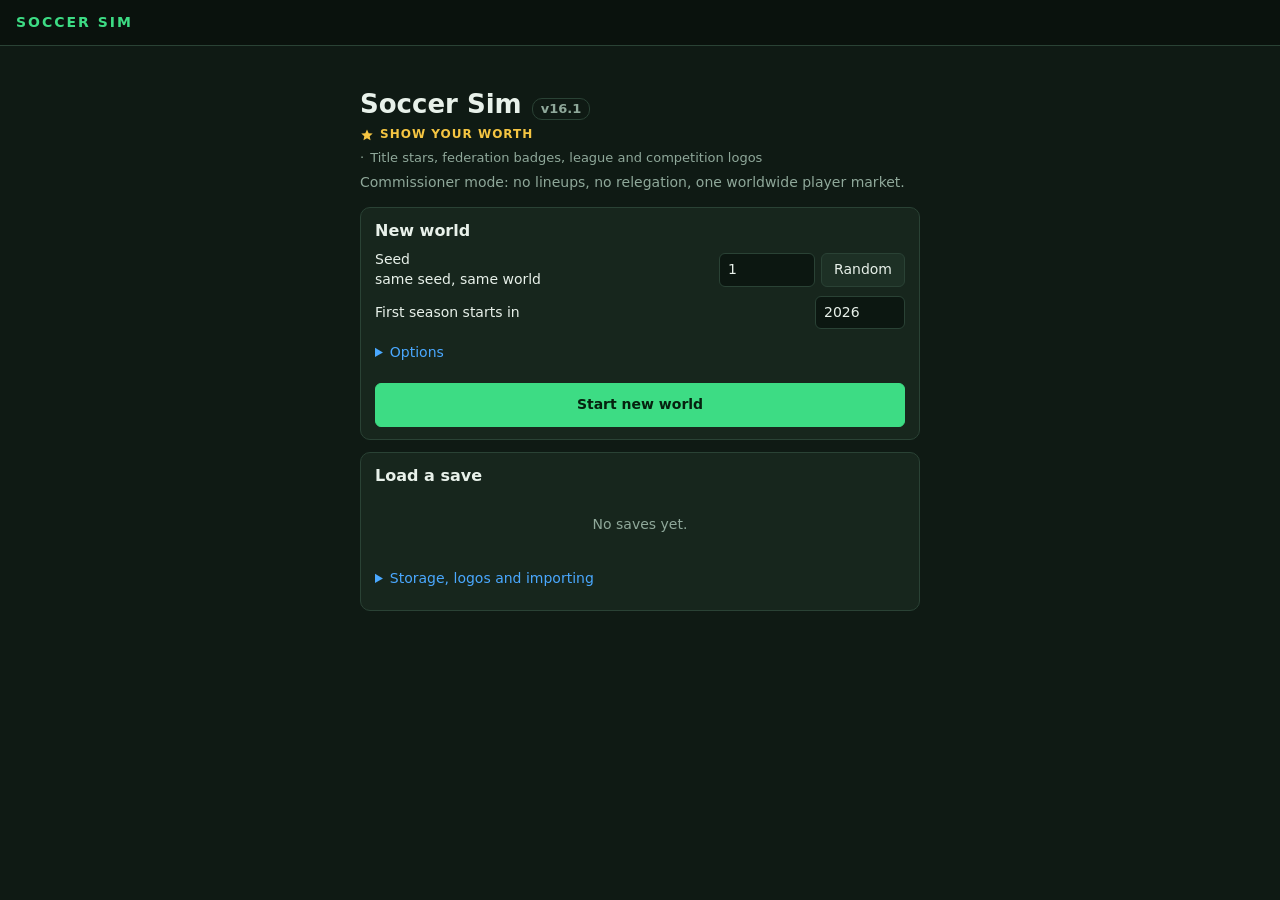
==== commit 49597730: "v16.1 Show Your Worth: version label and start-screen line Co-Authored-By: Claude Sonnet 5.5 <norepl" ====
--- a/docs/index.html
+++ b/docs/index.html
@@ -11041,7 +11041,7 @@
 
 // ---------------------------------------------------------------- favorites
 // A favorite is a key: "L:<league>" or "<kind>:<confed>" (cup, ct, nl, qual). The list is kept inside the world, so it travels with every save.
-const APP_VERSION = "v16", APP_TAG = "Hall of Fame";
+const APP_VERSION = "v16.1", APP_TAG = "Show Your Worth";
 let FAVS = null, PICK_ASKED = false;                    // FAVS: null until the player has chosen, then an array of keys
 const CT_NAMES = { UEFA: "European Championship", CONMEBOL: "Copa America", CONCACAF: "Gold Cup", CAF: "Africa Cup of Nations", AFC: "Asian Cup", OFC: "OFC Nations Cup" };
 const NL_NAMES = { UEFA: "UEFA Nations League", CONMEBOL: "CONMEBOL Nations League", CONCACAF: "CONCACAF Nations League", CAF: "CAF Nations League", AFC: "AFC Nations League", OFC: "OFC Nations League" };
@@ -11198,7 +11198,7 @@
       <details class="opts"><summary>Storage, logos and importing</summary><div id="store-note"></div>${saveTools()}${logoPanel()}</details></div>`;
   $("#view").innerHTML = `<div class="start">
     <div class="start-head"><h1>Soccer Sim <span class="ver">${APP_VERSION}</span></h1>
-      <div class="start-tag">${starSvg(14)} ${APP_TAG}<span>Halls of Fame, academy managers and every off-season move</span></div>
+      <div class="start-tag">${starSvg(14)} ${APP_TAG}<span>Title stars, federation badges, league and competition logos</span></div>
       <div class="sub">Commissioner mode: no lineups, no relegation, one worldwide player market.</div></div>
     ${hasSaves ? loadCard + newCard : newCard + loadCard}</div>`;
   $("#rules-on").onchange = (e) => ($("#rules").hidden = !e.target.checked);
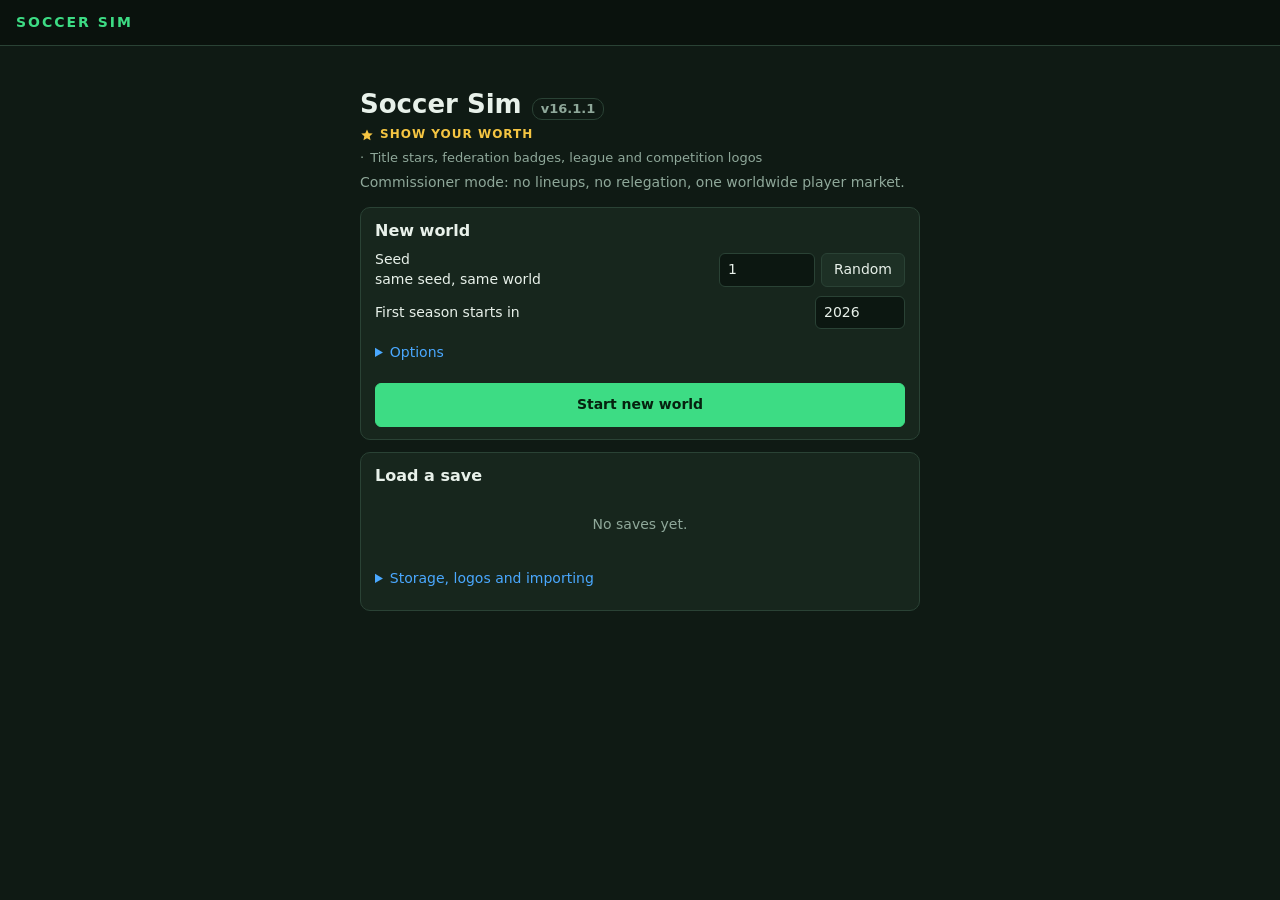
==== commit 64bec092: "v16.1.1: coach pages for every coach, coach names link to them Coaches get a permanent id (cid, assi" ====
--- a/docs/index.html
+++ b/docs/index.html
@@ -612,7 +612,7 @@
 .v2 .nr .no { flex: none; width: 24px; text-align: center; font-size: 13px; font-weight: 700; color: var(--dim); }
 .v2 .nr .nm { flex: 1; min-width: 0; } .v2 .nr .nm b { display: block; font-size: 15px; } .v2 .nr .nm span { font-size: 12px; color: var(--dim); }
 .v2 .nr .rt { flex: none; text-align: right; } .v2 .nr .rt b { display: block; font-size: 17px; color: var(--accent); } .v2 .nr .rt span { font-size: 11px; color: var(--dim); }
-.v2 .nr .chev { color: var(--dim); font-size: 18px; }
+.v2 .nr .chev { margin-left: 2px; } .v2 .nr .nm b .tstars { margin-left: 7px; vertical-align: middle; }
 .v2 input.search { display: flex; align-items: center; min-height: 44px; padding: 0 12px; border-radius: 9px; background: var(--bg); border: 1px solid var(--line); color: var(--text); font-size: 16px; width: 100%; }
 .v2 .pr { display: flex; align-items: center; gap: 10px; padding: 9px 0; border-bottom: 1px solid #223629; min-height: 54px; font-size: 13px; }
 .v2 .pr:last-child { border-bottom: 0; } .v2 .pr .nm { flex: 1; min-width: 0; } .v2 .pr .nm b { display: block; font-size: 14px; } .v2 .pr .nm span { display: block; font-size: 12px; color: var(--dim); }
@@ -3154,7 +3154,7 @@
     $M.append(cc, [$add(val, rng.gauss(0, 0.25)), co, n, succ]);
   }
   $M.sort(cc, $kw({"key": ((x) => (-$idx(x, 0)))}));
-  coach = (() => { const $r = []; let c; for (const $c0 of $iter($slice(cc, null, 3, null))) { c = $c0; $r.push($dict($kw({"name": $idx(c, 1).name, "nat": $idx(c, 1).nat, "team": $idx(c, 2)}))); } return $r; })();
+  coach = (() => { const $r = []; let c; for (const $c0 of $iter($slice(cc, null, 3, null))) { c = $c0; $r.push($dict($kw({"cid": w.coach_id($idx(c, 1)), "name": $idx(c, 1).name, "nat": $idx(c, 1).nat, "team": $idx(c, 2)}))); } return $r; })();
   coach_obj = ($T(cc) ? $idx($idx(cc, 0), 1) : null);
   $t7 = null;
   winner = $t7;
@@ -4917,7 +4917,7 @@
     i = $f34;
     d = $idx(coach_c, i);
     co = $idx(d, "co");
-    $M.append(coach_rank, $dict($kw({"name": co.name, "nat": co.nat, "prestige": $round(co.prestige, 1), "pts": $idx(cvotes, i), "first": $idx(cfirst, i), "club": $idx(d, "club"), "nation": $idx(d, "nation"), "league": $idx(d, "league"), "finish": $idx(d, "finish"), "expected": $idx(d, "expected"), "team": $round($idx(d, "t"), 1)})));
+    $M.append(coach_rank, $dict($kw({"cid": w.coach_id(co), "name": co.name, "nat": co.nat, "prestige": $round(co.prestige, 1), "pts": $idx(cvotes, i), "first": $idx(cfirst, i), "club": $idx(d, "club"), "nation": $idx(d, "nation"), "league": $idx(d, "league"), "finish": $idx(d, "finish"), "expected": $idx(d, "expected"), "team": $round($idx(d, "t"), 1)})));
   }
   coach_winner = $idx($idx(coach_c, $idx(corder, 0)), "co");
   date = $add(cal.date_for(w.cfg.start_year, season, 52, "league"), cal.dt.timedelta($kw({"days": 1})));
@@ -5916,6 +5916,31 @@
         p.uid = top;
       }
     }
+    self.ensure_coach_ids();
+  }
+  // every coach object the world knows: club coaches, academy managers, national team coaches, the job pool and the retired lists
+  coach_people() {
+    const self = this, out = [], seen = new Set();
+    const add = (co) => { if (co && !seen.has(co)) { seen.add(co); out.push(co); } };
+    for (const [, c] of self.clubs.itemsArr()) { add($M.get(c, "coach", null)); add($M.get(c, "acad_mgr", null)); }
+    for (const [, n] of self.nations.itemsArr()) add($M.get(n, "coach", null));
+    for (const l of [self.coach_pool, self.retired_coaches, self.retired_all]) for (const co of l) add(co);
+    return out;
+  }
+  // a coach keeps one id for life (the same object moves between clubs, the pool and the retired list). Ids never change RNG or results.
+  coach_id(co) {
+    const self = this;
+    if (co.cid) return co.cid;
+    if (!self.coach_seq) { let top = 0; for (const x of self.coach_people()) if (x.cid && x.cid > top) top = x.cid; self.coach_seq = top; }
+    self.coach_seq = self.coach_seq + 1; co.cid = self.coach_seq;
+    return co.cid;
+  }
+  ensure_coach_ids() {
+    for (const co of this.coach_people()) this.coach_id(co);
+  }
+  coach_by_cid(cid) {
+    for (const co of this.coach_people()) if (co.cid === cid) return co;
+    return null;
   }
   player_by_uid(uid) {
     const self = this;
@@ -7879,7 +7904,7 @@
     let pr = 0; try { const sc = $mods.hof.pscores(w, p); pr = Math.round(sc.W); } catch (e) { }
     CUR.buf.push(Object.assign(base(w, p), { k: "p", pk: p.peak, c: p.club || null, cl: p.club ? lg(w, p.club) : null, pr, hid: card ? card.id : null, ss: (p.career || []).length, tn: (p.honours || []).length }));
   }
-  const cbase = (co) => ({ n: co.name, nat: co.nat, age: co.age, pr: r1(co.prestige), ss: co.seasons, ti: co.titles, cu: co.cups, cwc: co.cwc });
+  const cbase = (co) => ({ cid: CUR && CUR.w ? CUR.w.coach_id(co) : (co.cid || null), n: co.name, nat: co.nat, age: co.age, pr: r1(co.prestige), ss: co.seasons, ti: co.titles, cu: co.cups, cwc: co.cwc });
   function coachOut(w, co, club, reason) {
     if (!on(w)) return;
     CUR.buf.push(Object.assign(cbase(co), { k: reason === "fired" ? "x" : "q", f: club, fl: lg(w, club) }));
@@ -8099,6 +8124,27 @@
     }
     return out;
   }
+  // ---- the page of any coach, working or retired ------------------------------------------------------------------------
+  function v_coach(w, cid) {
+    const co = w.coach_by_cid(cid); if (!co) return null;
+    let job = { kind: "free", team: null, text: "Without a job" };
+    for (const [n, c] of w.clubs.itemsArr()) {
+      if ($M.get(c, "coach", null) === co) job = { kind: "club", team: n, text: "Head coach, " + n };
+      else if ($M.get(c, "acad_mgr", null) === co) job = { kind: "acad", team: n, text: "Academy manager, " + n };
+    }
+    for (const [n, c] of w.nations.itemsArr()) if ($M.get(c, "coach", null) === co) job = { kind: "nation", team: n, text: "National team coach, " + n };
+    const retired = w.retired_all.includes(co);
+    if (retired) job = { kind: "retired", team: co.last_club || null, text: "Retired" };
+    let card = null; for (const id of Object.keys(st(w).cards)) { const c = st(w).cards[id]; if (c.k === "c" && c.co === co) { card = c; break; } }
+    const sc = H.cscores(w, co), g = co.w + co.d + co.l;
+    return {
+      cid: co.cid, name: co.name, nat: co.nat, age: co.age, job, retired, personality: co.personality, skill: co.skill, prestige: Math.round(co.prestige * 10) / 10,
+      stats: { seasons: co.seasons, w: co.w, d: co.d, l: co.l, win: g ? Math.round((co.w + 0.5 * co.d) / g * 100) : 0, titles: co.titles, cups: co.cups, cwc: co.cwc, best: co.best_finish || null },
+      honours: (co.honours || []).map((r) => ({ season: r[0], label: label(w, r[0]), kind: r[1], title: r[2] })),
+      stints: H.stintsOf(co).map((s) => { const n = H.stintNums(w, co, s); return { kind: s.k, team: s.t, from: s.f ? label(w, s.f) : null, to: s.u === null || s.u === undefined ? null : (s.u ? label(w, s.u) : null), seasons: Math.round(n.s || 0), titles: Math.round(n.ti || 0), cups: Math.round(n.cu || 0), wc: s.wc || 0, ct: s.ct || 0, est: !!s.est }; }),
+      score: sc.W, hid: card ? card.id : null, chain: card ? chain(w, card) : null, line: card ? line(w, card) : null,
+    };
+  }
   // a short chain for the player page (looks the card up by uid, or by name and peak for stars kept before v16)
   function chainFor(w, p) {
     const h = st(w); let card = null;
@@ -8111,7 +8157,7 @@
     for (const id of Object.keys(h.cards)) { const c = h.cards[id]; if (c.k !== "p") continue; const s = c.st.W; if (s && s.status === "ballot" && s.n >= H.CFG.window - 2) out.push(row(w, c, { n: s.n, left: H.CFG.window - s.n, pct: s.pct })); }
     out.sort((a, b) => b.pct - a.pct); return out.slice(0, 10);
   }
-  return { TIERS, TIER_NAME, label, badge, chain, row, entryRow, v_day, v_leagueday, v_hof, v_card, chainFor, v_watch, favourites, line, cardOf };
+  return { TIERS, TIER_NAME, label, badge, chain, row, entryRow, v_day, v_leagueday, v_hof, v_card, v_coach, chainFor, v_watch, favourites, line, cardOf };
 })();
 
 // v16 Off-season moves pages: reads over w.mv (the move log) and, for seasons from before the log, over w.transfers.
@@ -8155,6 +8201,12 @@
   };
   const KIND = { t: "Transfer", f: "Free agent", r: "Released", p: "Retired", h: "Hired", x: "Sacked", q: "Walked away", cr: "Retired", n: "National team" };
 
+  // moves written down before coaches had ids: find the coach by name and nation when only one coach fits
+  let CIDX = null, CIDX_W = null;
+  function coachCid(w, e) {
+    if (CIDX_W !== w || !CIDX) { CIDX_W = w; CIDX = new Map(); for (const co of w.coach_people()) { const k = co.name + "|" + co.nat; CIDX.set(k, CIDX.has(k) ? -1 : w.coach_id(co)); } }
+    const v = CIDX.get(e.n + "|" + e.nat); return v > 0 ? v : null;
+  }
   function rowOf(w, e, i, ctx, who) {
     const r = { i, k: e.k, kind: KIND[e.k], hot: hotOf(e, ctx), name: e.n, nat: e.nat, age: e.age, mv: null, a: e.a == null ? null : e.a };
     if (e.k === "t" || e.k === "f" || e.k === "r" || e.k === "p") Object.assign(r, { uid: e.u || 0, pos: e.pos, ovr: e.ovr, pot: e.pot, pk: e.pk || null });
@@ -8162,7 +8214,7 @@
     if (e.k === "f") Object.assign(r, { from: e.f, to: e.t, fromL: e.fl, toL: e.tl, wage: Math.round(e.wg * kx(w) * 10) / 10, pay: e.wg * 3, mv: mvOf(e.a), first: !!e.first, abroad: !!(e.fl && e.fl !== e.tl) });
     if (e.k === "r") Object.assign(r, { from: e.f, fromL: e.fl, wage: Math.round(e.wg * kx(w) * 10) / 10, pay: e.wg * 3 });
     if (e.k === "p") Object.assign(r, { club: e.c, clubL: e.cl, prestige: e.pr, seasons: e.ss, honours: e.tn, hid: e.hid });
-    if (e.k === "h" || e.k === "x" || e.k === "q" || e.k === "cr" || e.k === "n") Object.assign(r, { prestige: e.pr, seasons: e.ss, titles: e.ti, cups: e.cu, cwc: e.cwc, pay: e.pr });
+    if (e.k === "h" || e.k === "x" || e.k === "q" || e.k === "cr" || e.k === "n") Object.assign(r, { cid: e.cid || coachCid(w, e), prestige: e.pr, seasons: e.ss, titles: e.ti, cups: e.cu, cwc: e.cwc, pay: e.pr });
     if (e.k === "h") Object.assign(r, { to: e.t, toL: e.tl, from: e.f, src: e.src, mv: e.src === "acad" ? "up" : mvOf(e.a), idle: e.ua });
     if (e.k === "x" || e.k === "q") Object.assign(r, { from: e.f, fromL: e.fl });
     if (e.k === "cr") Object.assign(r, { from: e.f, fromL: e.fl, hid: e.hid });
@@ -8624,7 +8676,7 @@
   return $dict($kw({"uid": $getattr(p, "uid", 0), "gls": ($T(ls) ? $idx(ls, 0) : null), "ast": ($T(ls) ? $idx(ls, 1) : null), "cs": ($T(ls) ? $idx(ls, 2) : null), "name": p.name, "pos": p.pos, "age": p.age, "ovr": p.ovr, "pot": p.pot, "nat": p.nat, "club": p.club, "contract": p.contract, "wage": mx(p.wage), "value": mx(w.fee_for(p)), "peak": p.peak}));
 }
 function coach_row(co) {
-  return $dict($kw({"name": co.name, "nat": co.nat, "age": co.age, "prestige": r1(co.prestige), "personality": co.personality, "skill": co.skill, "titles": co.titles, "cups": co.cups, "cwc": co.cwc, "seasons": co.seasons, "win": $round($mul(co.win_pct, 100)), "w": co.w, "d": co.d, "l": co.l}));
+  return $dict($kw({"cid": ST.world.coach_id(co), "name": co.name, "nat": co.nat, "age": co.age, "prestige": r1(co.prestige), "personality": co.personality, "skill": co.skill, "titles": co.titles, "cups": co.cups, "cwc": co.cwc, "seasons": co.seasons, "win": $round($mul(co.win_pct, 100)), "w": co.w, "d": co.d, "l": co.l}));
 }
 function v_status() {
   let w;
@@ -8896,6 +8948,7 @@
     $setidx(out, "top3", (() => { const $r = []; let n; for (const $c0 of $iter($slice(st, null, 3, null))) { n = $c0; $r.push($dict($kw({"team": n, "pts": $idx($idx(c.st, n), "pts"), "w": $idx($idx(c.st, n), "w"), "d": $idx($idx(c.st, n), "d"), "l": $idx($idx(c.st, n), "l")}))); } return $r; })());
     co = ($T(st) ? $idx($idx(w.clubs, $idx(st, 0)), "coach") : null);
     $setidx(out, "winner_coach", ($T(co) ? co.name : null));
+    if ($T(co)) $setidx(out, "winner_coach_cid", w.coach_id(co));
   } else {
     fin = (() => { const $r = []; let t; for (const $c0 of $iter(c.tlog)) { t = $c0; if (!($idx(t, "left") === 2)) continue; $r.push(t); } return $r; })();
     if ($T(fin)) {
@@ -9440,6 +9493,7 @@
   GET.set("/api/hofday", (q) => { const w = need_world(); return $dict($kw(HP.v_day(w, $T($M.get(q, "season")) ? $int($idx(q, "season")) : w.season))); });
   GET.set("/api/hofleague", (q) => { const w = need_world(); if (!w.leagues.has($idx(q, "league"))) bad("unknown league"); return $dict($kw(HP.v_leagueday(w, $idx(q, "league"), $T($M.get(q, "season")) ? $int($idx(q, "season")) : null))); });
   GET.set("/api/hof", (q) => { const w = need_world(); return $dict($kw(HP.v_hof(w, { tier: hq(q, "tier", "W"), name: hq(q, "name", null), kind: hq(q, "kind", "p") }))); });
+  GET.set("/api/coach", (q) => { const w = need_world(); w.ensure_uids(); const v = HP.v_coach(w, $int($idx(q, "id"))); if (!v) bad("unknown coach"); return $dict($kw(v)); });
   GET.set("/api/hofcard", (q) => { const w = need_world(); if (!HP.cardOf(w, $idx(q, "id"))) bad("unknown Hall of Fame card"); return $dict($kw(HP.v_card(w, $idx(q, "id")))); });
   GET.set("/api/academy", (q) => { const w = need_world(); if (!w.clubs.has($idx(q, "club"))) bad("unknown club"); const v = $mods.hof.acadView(w, $idx(q, "club")); v.in_halls = v.in_halls.map((id) => HP.row(w, HP.cardOf(w, id))); return $dict($kw(v)); });
   GET.set("/api/academies", (q) => { const w = need_world(), sc = hq(q, "scope", "world"), nm = hq(q, "name", null); const rows = $mods.hof.acadRanking(w, sc, nm); const leagues = w.leagues.keysArr(), conf = []; for (const l of w.leagues.valuesArr()) if (!conf.includes(l.get_("confed"))) conf.push(l.get_("confed")); return $dict($kw({ "rows": rows, "scope": sc, "name": nm, "leagues": leagues, "confeds": conf, "season": w.season })); });
@@ -9895,11 +9949,11 @@
   const live = st.season === "now", lab = live ? `Season ${o.nowSeason} so far` : `Season ${st.season} ${s.done === false ? "" : "final"}`;
   const coach = (s.coach || [])[0];
   const hero = `<div class="card hero"><h3>${lab} <small>Golden Boot${s.mvp && s.mvp.length ? " and MVP" : ""}</small></h3>${t ? `<div style="display:flex;justify-content:space-between;align-items:flex-end;gap:10px"><div><div class="big"><a href="#/player/${t.uid}">${esc(t.name)}</a></div><div class="dim small">${esc(t.nat)} · ${esc(t.team)} · ${esc(t.pos)}</div></div><div style="text-align:right"><div class="big gold">${t.goals}</div><div class="dim small">goals</div></div></div>` : `<div class="dim small">No goals yet.</div>`}
-      <div class="two" style="margin-top:10px"><div>${o.champLabel}<span>${esc(s.winner || "-")}</span></div><div>${o.unit === "season" ? "Coach of the season" : "Coach of the " + o.unit}<span>${coach ? esc(coach.name) : "-"}</span></div></div></div>`;
+      <div class="two" style="margin-top:10px"><div>${o.champLabel}<span>${esc(s.winner || "-")}</span></div><div>${o.unit === "season" ? "Coach of the season" : "Coach of the " + o.unit}<span>${coach ? coachLink(coach.cid, coach.name) : "-"}</span></div></div></div>`;
   const list = (ch === "scorers" ? s.scorers : ch === "assists" ? s.assists : ch === "keepers" ? s.keepers : ch === "mvp" ? s.mvp : s.coach) || [];
   const top = list.length ? Math.max(1, ch === "scorers" ? list[0].goals : ch === "assists" ? list[0].assists : ch === "keepers" ? list[0].cs : ch === "mvp" ? list[0].pts : 1) : 1;
   const rows = list.map((p, i) => {
-    if (ch === "coach") return plRow(0, i + 1, esc(p.name), `${esc(p.nat || "")} · ${tm(p.team)}`, i === 0 ? "Best" : "", "", null);
+    if (ch === "coach") return plRow(0, i + 1, coachLink(p.cid, p.name), `${esc(p.nat || "")} · ${tm(p.team)}`, i === 0 ? "Best" : "", "", null);
     const nm = `<a href="#/player/${p.uid}">${esc(p.name)}</a>`, sub = `${tm(p.team)} · ${esc(p.nat)} · age ${p.age} · <b>${p.ovr}</b>`;
     if (ch === "scorers") return plRow(0, i + 1, nm, sub, p.goals, p.assists + " ast", p.goals / top * 100);
     if (ch === "assists") return plRow(0, i + 1, nm, sub, p.assists, p.goals + " goals", p.assists / top * 100);
@@ -10251,6 +10305,27 @@
   if (it.status === "ballot") return `On the ballot, year ${it.n || 0} of 10`;
   return `<span class="dim">Fell off the ballot</span>`;
 };
+// the career stepper of a coach: one line per spell at a club, an academy or a nation
+function coachStintsHTML(stints) {
+  return `<div class="hstep">${stints.map((x) => `<div class="hs"><i></i><div><b>${x.kind === "acad" ? "Academy manager, " + clubLink(x.team) : x.kind === "nat" ? natLink(x.team) : clubLink(x.team)}</b><div class="dim small">${x.est ? "earlier career" : (x.from || "") + (x.to ? " to " + x.to : " to now")} &middot; ${x.seasons} seasons${x.titles ? " &middot; " + x.titles + " titles" : ""}${x.cups ? " &middot; " + x.cups + " cups" : ""}${x.wc ? " &middot; World Cup" : ""}</div></div></div>`).join("")}</div>`;
+}
+// the page of any coach, working or retired (#/coach/<id>)
+async function viewCoach(id) {
+  const c = await api("/api/coach?id=" + enc(id)), s = c.stats, j = c.job;
+  const job = j.kind === "club" ? `Head coach, ${clubLink(j.team)}` : j.kind === "acad" ? `Academy manager, ${clubLink(j.team)}` : j.kind === "nation" ? `National team coach, ${natLink(j.team)}` : j.kind === "retired" ? `Retired${j.team ? ", last at " + clubLink(j.team) : ""}` : "Without a job";
+  const grp = {}; c.honours.forEach((h) => { (grp[h.title] = grp[h.title] || []).push(h.label); });
+  const hon = Object.entries(grp);
+  $("#view").innerHTML = `<div class="v2"><a class="crumb" href="#" id="co-back">&lsaquo; Back</a>
+    <div class="hd"><div><h1>${flag(c.nat, 26)} ${esc(c.name)}</h1><div class="sub">${job} &middot; ${natLink(c.nat)} &middot; age ${c.age}</div></div></div>
+    <div class="stat4"><div><b>${s.seasons}</b><span>SEASONS</span></div><div><b>${s.win}%</b><span>WIN RATE</span></div><div><b>${s.titles}</b><span>LEAGUE TITLES</span></div><div><b>${s.cups + s.cwc}</b><span>CUPS</span></div></div>
+    <div class="card"><h3>Profile</h3><div class="row"><span>Record</span><span class="dim">${s.w} W &middot; ${s.d} D &middot; ${s.l} L</span></div>
+      <div class="row"><span>Prestige</span><span class="dim">${c.prestige}</span></div><div class="row"><span>Style</span><span class="dim">${esc(c.personality)}${c.skill && c.skill !== "none" ? " / " + esc(c.skill) : ""}</span></div>
+      ${s.cwc ? `<div class="row"><span>Club World Cups</span><span class="dim">${s.cwc}</span></div>` : ""}</div>
+    <div class="card"><h3>Coaching career <small>${s.seasons} seasons &middot; ${s.titles} league titles &middot; ${s.cups} continental cups</small></h3>${coachStintsHTML(c.stints)}</div>
+    ${hon.length ? `<div class="card"><h3>Honours</h3>${hon.map(([t, ys]) => `<div class="row"><span>${esc(t)}${ys.length > 1 ? " x" + ys.length : ""}</span><span class="meta">${ys.join(", ")}</span></div>`).join("")}</div>` : ""}
+    ${c.hid ? `<a class="more" href="#/hofcard/${esc(c.hid)}"><span>Hall of Fame page</span><span>&rsaquo;</span></a>` : ""}</div>`;
+  $("#co-back").onclick = (e) => { e.preventDefault(); if (history.length > 1) history.back(); else location.hash = "#/hof"; };
+}
 async function viewHofCard(id) {
   const c = await api("/api/hofcard?id=" + enc(id)), ch = c.chain;
   const rows = ["W", "C", "L", "K"].map((t) => {
@@ -10271,7 +10346,7 @@
   } else {
     const s = c.stats;
     tail = `<div class="card"><h3>Coaching career <small>${s.seasons} seasons &middot; ${s.titles} league titles &middot; ${s.cups} continental cups</small></h3>
-      <div class="hstep">${c.stints.map((x) => `<div class="hs"><i></i><div><b>${x.kind === "acad" ? "Academy manager, " + clubLink(x.team) : x.kind === "nat" ? natLink(x.team) : clubLink(x.team)}</b><div class="dim small">${x.est ? "earlier career" : (x.from || "") + (x.to ? " to " + x.to : " to now")} &middot; ${x.seasons} seasons${x.titles ? " &middot; " + x.titles + " titles" : ""}${x.cups ? " &middot; " + x.cups + " cups" : ""}${x.wc ? " &middot; World Cup" : ""}</div></div></div>`).join("")}</div></div>`;
+      ${coachStintsHTML(c.stints)}</div></div>`;
   }
   $("#view").innerHTML = `<div class="v2"><a class="crumb" href="#/hof">&lsaquo; Hall of Fame</a>
     <div class="hd"><div><h1>${flag(c.nat, 26)} ${esc(c.name)}</h1><div class="sub">${c.k === "c" ? "Coach" : esc(c.pos || "")} &middot; ${natLink(c.nat)} &middot; retired ${esc(c.retired)}</div></div>${hofBadge(c.badge, 38)}</div>
@@ -10468,7 +10543,7 @@
   return club ? crest(club, size) : "";
 }
 function mvWho(r) {
-  const nm = r.uid ? `<a href="#/player/${r.uid}">${esc(r.name)}</a>` : r.hid ? `<a href="#/hofcard/${esc(r.hid)}">${esc(r.name)}</a>` : esc(r.name);
+  const nm = r.uid ? `<a href="#/player/${r.uid}">${esc(r.name)}</a>` : r.cid ? `<a href="#/coach/${r.cid}">${esc(r.name)}</a>` : r.hid ? `<a href="#/hofcard/${esc(r.hid)}">${esc(r.name)}</a>` : esc(r.name);
   return nm;
 }
 // one short phrase for one coach event (a coach with several events gets several phrases and several bubbles)
@@ -10757,6 +10832,8 @@
 const clubLink = (n) => `${crest(n, 16)}<a href="#/club/${enc(n)}">${esc(n)}</a>`;
 const leagueLink = (n) => `${logoBox("leagues", n, 16)}<a href="#/league/${enc(n)}">${esc(n)}</a>`;
 const natLink = (n) => `${natBadge(n, 18)}<a href="#/nation/${enc(n)}">${esc(n)}</a>`;
+// a coach name that opens the coach page (names stay plain text for old records that have no coach id)
+const coachLink = (cid, name) => cid ? `<a href="#/coach/${cid}">${esc(name)}</a>` : esc(name);
 const playerLink = (p, nm) => `${flag(p.nat, 18)}<a href="#/player/${p.uid}">${esc(nm || p.name)}</a>`;
 const bar = (d, t) => `<div class="bar"><i style="width:${t ? Math.round((100 * d) / t) : 0}%"></i></div>`;
 const form = (f) => `<span class="form">${[...f].map((c) => `<span class="${c}">${c}</span>`).join("")}</span>`;
@@ -11041,7 +11118,7 @@
 
 // ---------------------------------------------------------------- favorites
 // A favorite is a key: "L:<league>" or "<kind>:<confed>" (cup, ct, nl, qual). The list is kept inside the world, so it travels with every save.
-const APP_VERSION = "v16.1", APP_TAG = "Show Your Worth";
+const APP_VERSION = "v16.1.1", APP_TAG = "Show Your Worth";
 let FAVS = null, PICK_ASKED = false;                    // FAVS: null until the player has chosen, then an array of keys
 const CT_NAMES = { UEFA: "European Championship", CONMEBOL: "Copa America", CONCACAF: "Gold Cup", CAF: "Africa Cup of Nations", AFC: "Asian Cup", OFC: "OFC Nations Cup" };
 const NL_NAMES = { UEFA: "UEFA Nations League", CONMEBOL: "CONMEBOL Nations League", CONCACAF: "CONCACAF Nations League", CAF: "CAF Nations League", AFC: "AFC Nations League", OFC: "OFC Nations League" };
@@ -11372,7 +11449,7 @@
         <div class="fl2"><span>S${finishes[Math.max(0, finishes.length - 12)].season}</span><span>S${finishes[finishes.length - 1].season}: ${ordN(finishes[finishes.length - 1].pos)}</span></div>
         <div class="dim small" style="margin-top:6px">Titles ${c.titles.length} · best ${ordN(Math.min(...finishes.map((f) => f.pos)))}${last5 ? " · last five: " + last5 : ""}</div>` : `<div class="dim small">No completed season yet.</div>`}</div>
     <div class="card"><h3>Coach ${co.hot ? '<span class="tag red">hot seat</span>' : ""}</h3>
-      <div class="row"><span>${esc(co.name)}</span><span class="dim">prestige ${co.prestige} · ${co.stint} season${co.stint === 1 ? "" : "s"}</span></div>
+      <div class="row"><span>${coachLink(co.cid, co.name)}</span><span class="dim">prestige ${co.prestige} · ${co.stint} season${co.stint === 1 ? "" : "s"}</span></div>
       <div class="dim small">${esc(co.personality)} / ${esc(co.skill)} · career ${co.titles} titles, ${co.cups} cups, ${co.win}% wins</div></div>
     <div class="card"><h3>Recent transfers <small>last three</small></h3>${c.transfers.length ? c.transfers.slice(0, 3).map((t) => `<div class="row"><span class="l"><span class="tag ${t.dir === "IN" ? "green" : "red"}">${t.dir}</span><span>${esc(t.player)} <span class="dim small">${t.dir === "IN" ? "from" : "to"} ${esc(t.other)}</span></span></span><b>${money(t.fee)}</b></div>`).join("") : `<div class="dim small">None yet.</div>`}
       <a class="more" href="#/moves"><span>All transfers</span><span>&rsaquo;</span></a></div>
@@ -11751,7 +11828,7 @@
     let rows = d.rows.filter((r) => !q || r.name.toLowerCase().includes(q));
     rows = srt[2] ? rows.slice().sort((a, b) => srt[2](b) - srt[2](a) || a.rank - b.rank) : rows.slice().sort((a, b) => a.name.localeCompare(b.name));
     const shown = rows.slice(0, NV.show);
-    $("#nl-list").innerHTML = shown.length ? shown.map((r) => `<a class="nr" href="#/nation/${enc(r.name)}"><span class="no">${r.rank}</span>${natBadge(r.name, 34)}<span class="nm"><b>${esc(r.name)}</b>${r.titles ? titleStars(r.titles, 9, "World Cup title") : ""}<span>${r.confed} · coach ${esc(r.coach)}</span></span><span class="rt"><b>${srt[2] ? srt[2](r) : r.rating}</b><span>${srt[2] ? srt[1].toLowerCase() : "rating"}</span></span><span class="chev">›</span></a>`).join("") : `<div class="dim small" style="padding:14px">No nation matches.</div>`;
+    $("#nl-list").innerHTML = shown.length ? shown.map((r) => `<a class="nr" href="#/nation/${enc(r.name)}"><span class="no">${r.rank}</span>${natBadge(r.name, 34)}<span class="nm"><b>${esc(r.name)}${r.titles ? titleStars(r.titles, 9, "World Cup title") : ""}</b><span>${r.confed} · coach ${esc(r.coach)}</span></span><span class="rt"><b>${srt[2] ? srt[2](r) : r.rating}</b><span>${srt[2] ? srt[1].toLowerCase() : "rating"}</span></span><span class="chev"></span></a>`).join("") : `<div class="dim small" style="padding:14px">No nation matches.</div>`;
     const left = rows.length - shown.length, mb = $("#nl-more");
     mb.hidden = left <= 0; mb.textContent = `Show ${Math.min(25, left)} more`;
   };
@@ -11795,7 +11872,7 @@
     const { xi, rest } = bestEleven(n.players), c = n.coach;
     return `<div class="sep">Best eleven</div><div class="card" style="margin-top:6px;padding-top:2px;padding-bottom:2px">${xi.map(prRow).join("")}</div>
       ${rest.length ? `<button class="btn" id="nt-more" style="display:flex;margin-top:10px;width:100%">${NV.more ? "Hide the others" : `Show the next ${rest.length} players`}</button>${NV.more ? `<div class="card" style="margin-top:10px;padding-top:2px;padding-bottom:2px">${rest.map(prRow).join("")}</div>` : ""}` : ""}
-      <div class="card"><h3>National coach</h3><div class="row"><span>${esc(c.name)}</span><span class="dim">prestige ${c.prestige} · ${esc(c.personality)} / ${esc(c.skill)}</span></div></div>`;
+      <div class="card"><h3>National coach</h3><div class="row"><span>${coachLink(c.cid, c.name)}</span><span class="dim">prestige ${c.prestige} · ${esc(c.personality)} / ${esc(c.skill)}</span></div></div>`;
   };
   const draw = () => {
     $("#view").innerHTML = `<div class="v2"><a class="crumb" href="#/nations">‹ Nations</a>
@@ -11889,7 +11966,7 @@
   const sc = c.scorers && c.scorers[0], mv = c.mvp && c.mvp[0], co = c.coach && c.coach[0];
   return `<div class="comp"><div class="t"><span>${esc(c.name)}</span><span class="gold small">${c.winner ? awTeam(c, c.winner) : ""}</span></div>
     <div class="grid2"><div>Top scorer<b>${sc ? playerLink(sc, surname(sc.name)) + " · " + sc.goals : "-"}</b></div><div>MVP<b>${mv ? playerLink(mv, surname(mv.name)) : "-"}</b></div>
-    <div>Coach<b>${co ? esc(co.name) : "-"}</b></div><div>Runner-up<b>${c.runner_up ? awTeam(c, c.runner_up) : "-"}</b></div></div></div>`;
+    <div>Coach<b>${co ? coachLink(co.cid, co.name) : "-"}</b></div><div>Runner-up<b>${c.runner_up ? awTeam(c, c.runner_up) : "-"}</b></div></div></div>`;
 }
 async function viewCeremony(season, sub) {
   const d = await api("/api/awards" + (season ? "?season=" + season : ""));
@@ -11945,7 +12022,7 @@
         ${a.boot.slice(1, 3).map((p, i) => `<div class="row" style="margin-top:${i ? 0 : 6}px"><span class="l"><span class="rk ${i ? "b" : "s"}">${i + 2}</span>${playerLink(p)}</span><span class="dim">${p.goals}</span></div>`).join("")}
       </section>
       <section id="aw-young" class="tile"><div class="eyebrow">Young Player</div><b>${playerLink(yg)}</b><span class="dim small">${esc(yg.pos)} · ${esc(yg.nat)} · ${yg.age}</span><span class="dim small" style="margin-top:auto">${esc(yg.club)} · OVR ${yg.ovr}</span></section>
-      <section id="aw-coach" class="tile"><div class="eyebrow">Coach of the Year</div><b>${esc(co.name)}</b><span class="dim small">${esc(co.nat)} · prestige ${Math.round(co.prestige)}</span><span class="dim small" style="margin-top:auto">${co.club ? esc(co.club) : esc(co.nation || "")}${co.finish === 1 ? " · champions" : ""}</span></section>
+      <section id="aw-coach" class="tile"><div class="eyebrow">Coach of the Year</div><b>${coachLink(co.cid, co.name)}</b><span class="dim small">${esc(co.nat)} · prestige ${Math.round(co.prestige)}</span><span class="dim small" style="margin-top:auto">${co.club ? esc(co.club) : esc(co.nation || "")}${co.finish === 1 ? " · champions" : ""}</span></section>
     </div>
     <section id="aw-team" class="card"><h3>Team of the Year <small>4-3-3</small></h3>
       ${["FWD", "MID", "DEF", "GK"].map((pos) => `<div class="row"><span class="l"><span class="p ${pos}">${pos}</span><span>${line(pos).map((p) => playerLink(p, surname(p.name))).join(" · ")}</span></span></div>`).join("")}
@@ -11992,9 +12069,9 @@
   const steps = [
     player("Golden Boot", a.boot, (p) => p.goals, (w) => `<span class="tag gold">${w.goals} league goals</span>`),
     player("Young Player of the Year", a.young, (p) => p.score.toFixed(1), (w) => `<span class="tag green">Age ${w.age}</span> <span class="tag">${awStat(w)}</span>`),
-    { title: "Coach of the Year", html: `<div class="eyebrow gold">Coach of the Year</div><div class="medal">1</div><div class="big">${esc(co[0].name)}</div><div class="dim" style="font-size:13px">${co[0].club ? clubLink(co[0].club) : esc(co[0].nation || "")} · ${esc(co[0].nat)} · prestige ${Math.round(co[0].prestige)}</div>
+    { title: "Coach of the Year", html: `<div class="eyebrow gold">Coach of the Year</div><div class="medal">1</div><div class="big">${coachLink(co[0].cid, co[0].name)}</div><div class="dim" style="font-size:13px">${co[0].club ? clubLink(co[0].club) : esc(co[0].nation || "")} · ${esc(co[0].nat)} · prestige ${Math.round(co[0].prestige)}</div>
       <div style="margin-top:12px">${co[0].finish === 1 ? `<span class="tag green">Won the league</span> ` : ""}${co[0].finish < co[0].expected ? `<span class="tag">Beat expectations by ${co[0].expected - co[0].finish} places</span>` : ""}</div>
-      <div class="runners">${co.slice(1, 3).map((c, i) => `<div class="row"><span class="l"><span class="rk ${i ? "b" : "s"}">${i + 2}</span>${esc(c.name)} <span class="dim small">${esc(c.club || c.nation || "")}</span></span><span class="dim">${Math.round(c.pts)}</span></div>`).join("")}</div>` },
+      <div class="runners">${co.slice(1, 3).map((c, i) => `<div class="row"><span class="l"><span class="rk ${i ? "b" : "s"}">${i + 2}</span>${coachLink(c.cid, c.name)} <span class="dim small">${esc(c.club || c.nation || "")}</span></span><span class="dim">${Math.round(c.pts)}</span></div>`).join("")}</div>` },
     { title: "Team of the Year", html: `<div class="eyebrow gold">Team of the Year</div><div class="pitch-wrap" style="margin-top:10px">${pitchSVG(a.team)}</div>` },
     { title: "Cup awards", html: `<div class="eyebrow gold">Cup awards</div><div style="text-align:left;margin-top:8px">${Object.values(a.comps || {}).filter((c) => c.kind !== "league").map((c) => `<div class="row"><span>${esc(c.name)}</span><b class="gold small">${c.winner ? awTeam(c, c.winner) : ""}</b></div>`).join("")}</div>` },
     player("Ballon d'Or", a.ballon, (p) => Math.round((100 * p.pts) / (a.ballon[0].pts || 1)) + "%", (w) => `<span class="tag gold">${awStat(w)}</span> <span class="tag green">${w.share}% of max votes</span>`),
@@ -12203,7 +12280,7 @@
   const tbl = (list, cols) => list.length ? `<div class="scroll"><table><thead><tr><th>#</th><th class="l">Player</th><th class="l">${s.nation ? "Nation" : "Club"}</th><th>Pos</th>${cols.map((c) => `<th>${c[0]}</th>`).join("")}</tr></thead><tbody>
     ${list.map((p, i) => `<tr><td>${i + 1}</td><td class="l">${playerLink(p)}</td><td class="l">${tm(p.team)}</td><td class="pos-${esc(p.pos)}">${esc(p.pos)}</td>${cols.map((c) => `<td class="${c[2] || ""}">${p[c[1]]}</td>`).join("")}</tr>`).join("")}</tbody></table></div>` : '<div class="meta">Nothing yet.</div>';
   const mvp = `<div class="cols"><div><h4 class="sh">Most valuable player</h4>${s.mvp && s.mvp.length ? s.mvp.map((p, i) => `<div class="row"><span>${i + 1}. ${playerLink(p)} <span class="meta">${tm(p.team)} &middot; ${p.goals}g ${p.assists}a</span></span><b>${p.pts} pts</b></div>`).join("") : '<div class="meta">Nothing yet.</div>'}</div>
-    <div><h4 class="sh">Coach of the competition</h4>${s.coach && s.coach.length ? s.coach.map((c, i) => `<div class="row"><span>${i + 1}. ${esc(c.name)} <span class="meta">${tm(c.team)}</span></span></div>`).join("") : '<div class="meta">Nothing yet.</div>'}</div></div>`;
+    <div><h4 class="sh">Coach of the competition</h4>${s.coach && s.coach.length ? s.coach.map((c, i) => `<div class="row"><span>${i + 1}. ${coachLink(c.cid, c.name)} <span class="meta">${tm(c.team)}</span></span></div>`).join("") : '<div class="meta">Nothing yet.</div>'}</div></div>`;
   return `<div class="tabs sub-tabs"><button class="on" data-st="g">Top scorers</button><button data-st="a">Assists</button><button data-st="c">Clean sheets</button><button data-st="m">MVP and coach</button></div>
     <div data-sp="g">${tbl(s.scorers, [["Goals", "goals", "pts"], ["Ast", "assists"]])}</div><div data-sp="a" hidden>${tbl(s.assists, [["Ast", "assists", "pts"], ["Goals", "goals"]])}</div>
     <div data-sp="c" hidden>${tbl(s.keepers, [["Clean sheets", "cs", "pts"]])}</div><div data-sp="m" hidden>${mvp}</div>`;
@@ -12279,7 +12356,7 @@
     else if (s.runner_up) facts.push(`Runner-up: ${tm(s.runner_up)}${s.final ? ` <span class="meta">(final ${esc(s.final)})</span>` : ""}`);
     if (sc) facts.push(`Top scorer: ${playerLink(sc)} <span class="meta">${tm(sc.team)}</span> <b>${sc.goals}</b> goals`);
     if (mv) facts.push(`Most valuable player: ${playerLink(mv)} <span class="meta">${tm(mv.team)}</span>`);
-    if (co) facts.push(`Coach of the competition: <b>${esc(co.name)}</b> <span class="meta">${tm(co.team)}</span>`);
+    if (co) facts.push(`Coach of the competition: <b>${coachLink(co.cid, co.name)}</b> <span class="meta">${tm(co.team)}</span>`);
     const lg = s.kind === "league" ? (s.name || "") : "";
     const draw = (hof) => {
       const hofBlock = hof ? `<div class="ce-hof"><span class="hb W" style="width:36px;height:36px;--hc:#f5c542">${hofStar(24)}</span><div><b>Hall of Fame day</b><div class="meta">${hof.nLeague} league inductee${hof.nLeague === 1 ? "" : "s"} &middot; ${hof.nClubs} club inductee${hof.nClubs === 1 ? "" : "s"}</div></div></div>` : "";
@@ -12466,6 +12543,7 @@
     if (r === "hof") return await viewHof(a, b);
     if (r === "academies") return await viewAcademies(a, b);
     if (r === "hofcard") return await viewHofCard(a);
+    if (r === "coach") return await viewCoach(a);
     if (r === "hofday") return await viewHofDay(a ? +a : null, b);
     if (r === "hofleague") { const q = location.hash.replace(/^#\/?/, "").split("/").map(decodeURIComponent); return await viewHofLeague(a, b ? +b : null, q[3], q[4]); }
     if (r === "trophies") return a === "winners" ? await viewTrophies(b, "winners") : await viewTrophies(null, a || "winners");
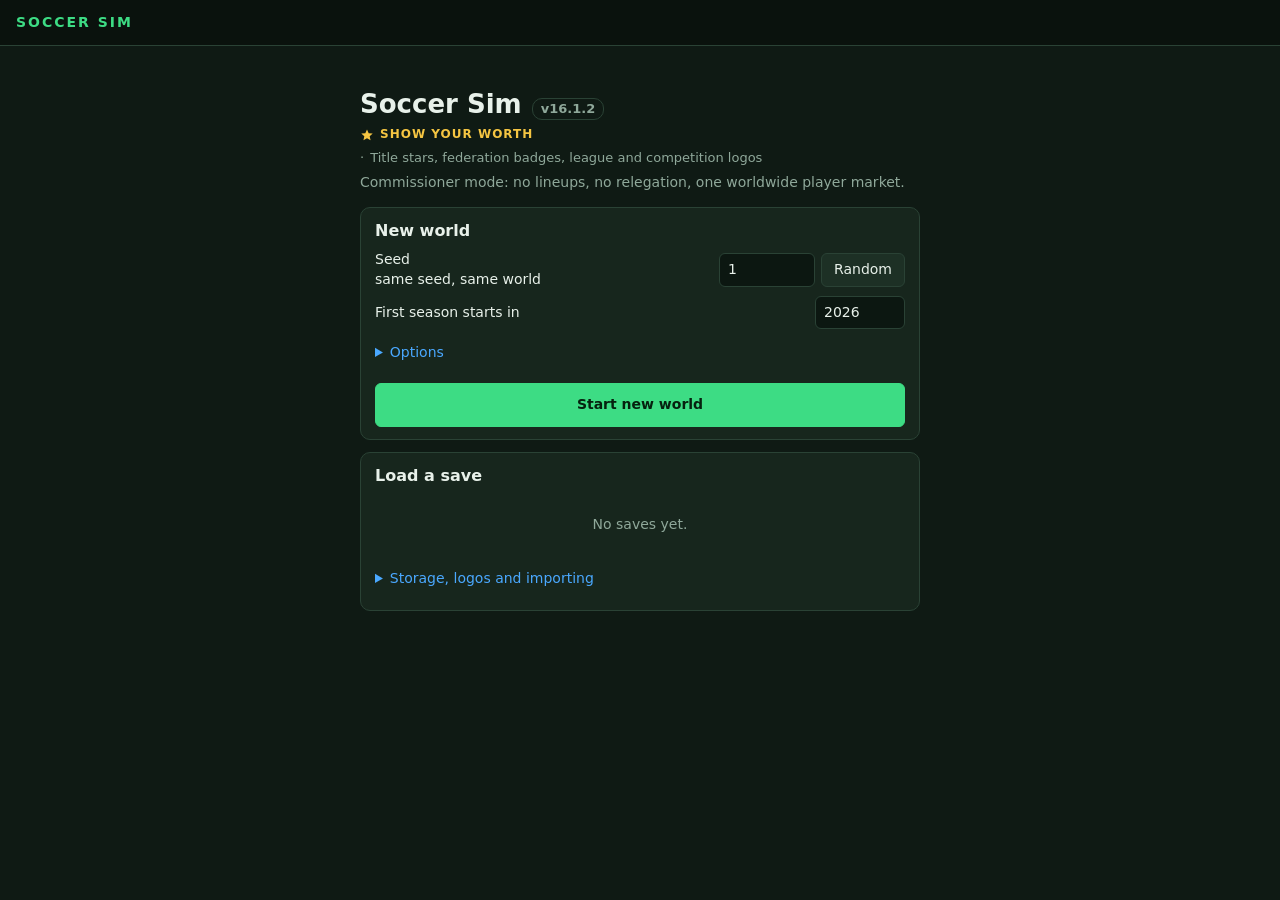
==== commit ec9e294e: "v16.1.2: Hall of Fame day ceremony, league logo on league halls, academy and managers on the player " ====
--- a/docs/index.html
+++ b/docs/index.html
@@ -815,6 +815,20 @@
 @media (prefers-reduced-motion: reduce) { .ce-stars, .ce-stars .tstars svg:last-child { animation: none; } }
 a + .lbox, .lbox + a { margin-left: 4px; } .lbox { vertical-align: middle; margin-right: 4px; }
 
+/* Hall of Fame ceremony: the bar fills, the vote counts up, the verdict lands last */
+.hrv-sc { display: flex; align-items: center; gap: 8px; } .hrv-sc .lbox, .hrv-sc .hb, .hrv-sc .emb { flex: none; }
+.hrv .hrv-v { margin-top: 12px; display: flex; align-items: center; gap: 8px; } .hrv .hrv-need { margin-top: 2px; }
+@keyframes hbfill { from { width: 0; } }
+@keyframes hvstamp { 0% { opacity: 0; transform: scale(1.8); } 60% { opacity: 1; transform: scale(0.94); } 100% { opacity: 1; transform: scale(1); } }
+@keyframes hvfade { from { opacity: 0; transform: translateY(6px); } to { opacity: 1; transform: none; } }
+.hrv.live .hbar i { animation: hbfill 1.5s cubic-bezier(.2,.7,.2,1) both; }
+.hrv.live .hrv-v { opacity: 0; animation: hvstamp .5s 1.6s both; }
+.hrv.live .hrv-name, .hrv.live .hrv-n { animation: hvfade .5s both; }
+.hday-open { text-align: center; padding: 26px 14px 22px; border-radius: 16px; border: 1px solid #6b5a1c; background: #17190f; margin-top: 12px; animation: hvfade .6s both; }
+.hday-logo { display: flex; justify-content: center; margin-bottom: 8px; } .hday-logo .lbox, .hday-logo .emb { flex: none; }
+.hday-n { display: flex; justify-content: center; gap: 28px; margin: 16px 0 12px; } .hday-n b { display: block; font-size: 30px; color: var(--accent2); } .hday-n span { font-size: 12px; color: var(--dim); }
+@media (prefers-reduced-motion: reduce) { .hrv.live .hrv-v { opacity: 1; animation: none; } .hrv.live .hbar i { animation: none; } }
+
 </style>
 
 <div id="top">
@@ -8116,7 +8130,7 @@
     if (card.k === "p") {
       const d = H.dataOf(card); out.peak = card.peak; out.trn = card.trn; out.home = card.home; out.scores = { W: d.sc.W, C: d.sc.C }; out.nat_rec = d.nat_rec;
       out.clubs = Object.entries(d.sc.K).map(([c, s]) => ({ club: c, score: s })).sort((a, b) => b.score - a.score).slice(0, 4);
-      out.career = d.cr.map((r) => ({ season: r[0], label: label(w, r[0]), club: r[1], ovr: r[2] }));
+      out.career = d.cr.map((r) => ({ season: r[0], label: label(w, r[0]), club: r[1], ovr: r[2] })); out.under = underOf(w, d.cr);
       out.honours = d.hon.map((r) => ({ season: r[0], kind: r[1], title: r[2] }));
     } else {
       const co = card.co, sc = H.cscores(w, co); out.scores = { W: sc.W }; out.stats = { seasons: co.seasons, w: co.w, d: co.d, l: co.l, titles: co.titles, cups: co.cups, cwc: co.cwc };
@@ -8157,7 +8171,28 @@
     for (const id of Object.keys(h.cards)) { const c = h.cards[id]; if (c.k !== "p") continue; const s = c.st.W; if (s && s.status === "ballot" && s.n >= H.CFG.window - 2) out.push(row(w, c, { n: s.n, left: H.CFG.window - s.n, pct: s.pct })); }
     out.sort((a, b) => b.pct - a.pct); return out.slice(0, 10);
   }
-  return { TIERS, TIER_NAME, label, badge, chain, row, entryRow, v_day, v_leagueday, v_hof, v_card, v_coach, chainFor, v_watch, favourites, line, cardOf };
+  // the managers a player played under: for every club season of his career, the coach whose spell there covered that season.
+  // career rows are [season, club, ovr]; consecutive seasons under the same coach at the same club are one line. Old saves without spells show nothing.
+  function underOf(w, career) {
+    const bySeason = {}, spells = [];
+    for (const co of w.coach_people()) {
+      if (!co.stints) continue;
+      for (const st of co.stints) if (st.k === "club" && !st.est && st.f) spells.push({ co, club: st.t, f: st.f, u: st.u === null || st.u === undefined ? w.season : st.u });
+    }
+    const out = [];
+    for (const r of career || []) {
+      const season = r[0], club = r[1]; if (!club) continue;
+      const sp = spells.filter((x) => x.club === club && x.f <= season && season <= x.u);
+      const hit = sp.length ? sp[sp.length - 1] : null; if (!hit) continue;
+      const cid = w.coach_id(hit.co), last = out[out.length - 1];
+      if (last && last.cid === cid && last.club === club && last.to === season - 1) { last.to = season; last.seasons++; }
+      else out.push({ cid, name: hit.co.name, nat: hit.co.nat, club, from: season, to: season, seasons: 1 });
+    }
+    for (const x of out) { x.fromLabel = label(w, x.from); x.toLabel = label(w, x.to); }
+    return out;
+  }
+  const extras = (w, p) => ({ academy: p.trn || null, under: underOf(w, p.career) });
+  return { TIERS, TIER_NAME, label, badge, chain, row, entryRow, v_day, v_leagueday, v_hof, v_card, v_coach, chainFor, v_watch, favourites, line, cardOf, underOf, extras };
 })();
 
 // v16 Off-season moves pages: reads over w.mv (the move log) and, for seasons from before the log, over w.transfers.
@@ -9483,7 +9518,7 @@
 }
 GET = $lit_dict([["/api/status", ((q) => v_status())],
 ["/api/favs", ((q) => v_favs())],
-["/api/prospects", ((q) => v_prospects(q))], ["/api/qualstats", ((q) => v_qualstats($idx(q, "id")))], ["/api/world", ((q) => v_world())], ["/api/leaguemoney", ((q) => v_leaguemoney($idx(q, "name")))], ["/api/leaguehof", ((q) => { const w = need_world(); if (!$in($idx(q, "name"), w.leagues)) throw $new(ApiError, ["unknown league", 404]); return $mods.pages.league_hof(w, $idx(q, "name")); })], ["/api/comphub", ((q) => $dict($kw({"cards": $mods.pages.cards(need_world(), (c) => comp_progress(need_world(), c), (n) => cal.season_label(need_world().cfg.start_year, n))})))], ["/api/comphist", ((q) => { const w = need_world(); if (!$mods.pages.is_valid(w, $idx(q, "key")) || $idx(q, "key").startsWith("league:")) throw $new(ApiError, ["unknown competition", 404]); return $mods.pages.history(w, $idx(q, "key"), (n) => cal.season_label(w.cfg.start_year, n)); })], ["/api/compalltime", ((q) => { const w = need_world(); if (!$mods.pages.is_valid(w, $idx(q, "key"))) throw $new(ApiError, ["unknown competition", 404]); return $mods.pages.alltime(w, $idx(q, "key")); })], ["/api/worldmoney", ((q) => v_worldmoney())], ["/api/continent", ((q) => v_continent($idx(q, "code")))], ["/api/map", ((q) => v_map())], ["/api/league", ((q) => v_league($idx(q, "name")))], ["/api/league_season", ((q) => v_league_season($idx(q, "name"), $int($idx(q, "season"))))], ["/api/club", ((q) => v_club($idx(q, "name")))], ["/api/player", ((q) => { const r = v_player($idx(q, "uid")), w = need_world(), p = w.player_by_uid($int($idx(q, "uid"))); r.set("hof", $mods.hofpages.chainFor(w, p)); return r; })], ["/api/players", ((q) => v_players(q))], ["/api/compstats", ((q) => v_compsum($idx(q, "id"), ($T($M.get(q, "season")) ? $int($idx(q, "season")) : null)))], ["/api/settings", ((q) => $dict($kw({"god": ST.god, "money_x": ($T(ST.world) ? ST.world.cfg.money_x : 3.5), "clubs": ($T(ST.world) ? $sorted(ST.world.clubs) : [])})))], ["/api/comp", ((q) => v_comp($idx(q, "id")))], ["/api/nations", ((q) => v_nations($M.get(q, "confed")))], ["/api/nation", ((q) => v_nation($idx(q, "name")))], ["/api/news", ((q) => v_news())], ["/api/money", ((q) => v_money())], ["/api/ledger", ((q) => v_ledger(($T($M.get(q, "season")) && $idx(q, "season") !== "all" ? $int($idx(q, "season")) : null), ($T($M.get(q, "league")) ? $idx(q, "league") : null), $M.get(q, "season") === "all"))], ["/api/records", ((q) => v_records())], ["/api/review", ((q) => $dict($kw({"review": ST.last_review})))], ["/api/awards", ((q) => v_awards(($T($M.get(q, "season")) ? $int($idx(q, "season")) : null)))], ["/api/trophies", ((q) => $dict($kw({"options": T.options(need_world()), "selected": ($T($M.get(q, "key")) ? T.winners(need_world(), $idx(q, "key")) : null)})))], ["/api/edits", ((q) => v_edits())], ["/api/charts", ((q) => v_charts())], ["/api/halloffame", ((q) => T.halloffame(need_world()))]]);
+["/api/prospects", ((q) => v_prospects(q))], ["/api/qualstats", ((q) => v_qualstats($idx(q, "id")))], ["/api/world", ((q) => v_world())], ["/api/leaguemoney", ((q) => v_leaguemoney($idx(q, "name")))], ["/api/leaguehof", ((q) => { const w = need_world(); if (!$in($idx(q, "name"), w.leagues)) throw $new(ApiError, ["unknown league", 404]); return $mods.pages.league_hof(w, $idx(q, "name")); })], ["/api/comphub", ((q) => $dict($kw({"cards": $mods.pages.cards(need_world(), (c) => comp_progress(need_world(), c), (n) => cal.season_label(need_world().cfg.start_year, n))})))], ["/api/comphist", ((q) => { const w = need_world(); if (!$mods.pages.is_valid(w, $idx(q, "key")) || $idx(q, "key").startsWith("league:")) throw $new(ApiError, ["unknown competition", 404]); return $mods.pages.history(w, $idx(q, "key"), (n) => cal.season_label(w.cfg.start_year, n)); })], ["/api/compalltime", ((q) => { const w = need_world(); if (!$mods.pages.is_valid(w, $idx(q, "key"))) throw $new(ApiError, ["unknown competition", 404]); return $mods.pages.alltime(w, $idx(q, "key")); })], ["/api/worldmoney", ((q) => v_worldmoney())], ["/api/continent", ((q) => v_continent($idx(q, "code")))], ["/api/map", ((q) => v_map())], ["/api/league", ((q) => v_league($idx(q, "name")))], ["/api/league_season", ((q) => v_league_season($idx(q, "name"), $int($idx(q, "season"))))], ["/api/club", ((q) => v_club($idx(q, "name")))], ["/api/player", ((q) => { const r = v_player($idx(q, "uid")), w = need_world(), p = w.player_by_uid($int($idx(q, "uid"))); r.set("hof", $mods.hofpages.chainFor(w, p)); { const x = $mods.hofpages.extras(w, p); r.set("academy", x.academy); r.set("under", x.under); } return r; })], ["/api/players", ((q) => v_players(q))], ["/api/compstats", ((q) => v_compsum($idx(q, "id"), ($T($M.get(q, "season")) ? $int($idx(q, "season")) : null)))], ["/api/settings", ((q) => $dict($kw({"god": ST.god, "money_x": ($T(ST.world) ? ST.world.cfg.money_x : 3.5), "clubs": ($T(ST.world) ? $sorted(ST.world.clubs) : [])})))], ["/api/comp", ((q) => v_comp($idx(q, "id")))], ["/api/nations", ((q) => v_nations($M.get(q, "confed")))], ["/api/nation", ((q) => v_nation($idx(q, "name")))], ["/api/news", ((q) => v_news())], ["/api/money", ((q) => v_money())], ["/api/ledger", ((q) => v_ledger(($T($M.get(q, "season")) && $idx(q, "season") !== "all" ? $int($idx(q, "season")) : null), ($T($M.get(q, "league")) ? $idx(q, "league") : null), $M.get(q, "season") === "all"))], ["/api/records", ((q) => v_records())], ["/api/review", ((q) => $dict($kw({"review": ST.last_review})))], ["/api/awards", ((q) => v_awards(($T($M.get(q, "season")) ? $int($idx(q, "season")) : null)))], ["/api/trophies", ((q) => $dict($kw({"options": T.options(need_world()), "selected": ($T($M.get(q, "key")) ? T.winners(need_world(), $idx(q, "key")) : null)})))], ["/api/edits", ((q) => v_edits())], ["/api/charts", ((q) => v_charts())], ["/api/halloffame", ((q) => T.halloffame(need_world()))]]);
 POST = $lit_dict([["/api/favs", a_favs],
 ["/api/settings_set", a_settings], ["/api/export", a_export], ["/api/edit", a_edit], ["/api/new", a_new], ["/api/sim", a_sim], ["/api/years", a_year], ["/api/rollover", a_rollover], ["/api/flow", a_flow], ["/api/stops", a_stops], ["/api/save", a_save], ["/api/load", a_load], ["/api/delete", a_delete], ["/api/beat", a_beat], ["/api/quit", a_quit]]);
 // v16 Hall of Fame routes
@@ -10224,7 +10259,7 @@
   let inner;
   if (b.tier === "W") inner = hofStar(size - 10);
   else if (b.tier === "C" && b.scope) inner = flag(b.scope, size - 10);
-  else if (b.tier === "L" && b.scope) inner = emblem({ kind: "league_cup", color: `hsl(${hueOf(b.scope)} 62% 58%)` }, size - 8);
+  else if (b.tier === "L" && b.scope) inner = compEmb(b.scope, { kind: "league_cup", color: `hsl(${hueOf(b.scope)} 62% 58%)` }, size - 8);   // the league's own logo, the cup only when it has none
   else if (b.tier === "K" && b.scope) inner = crest(b.scope, size - 10);
   else inner = `<i class="hb-s ${b.tier}"></i>`;
   const tip = HOF_LBL[b.tier] + " Hall of Fame" + (b.scope ? ": " + b.scope : "");
@@ -10341,7 +10376,7 @@
     tail = `<div class="card"><h3>Career <small>${seasons} seasons &middot; peak ${c.peak}</small></h3>
       <div class="dim small">${clubs.map((x) => clubLink(x)).join(" &rarr; ")}</div>
       <div class="hhon">${Object.entries(hon).map(([k, v]) => `<span class="tag">${v}&times; ${esc(k)}</span>`).join(" ")}</div>
-      ${c.trn ? `<div class="dim small" style="margin-top:8px">Academy graduate of ${clubLink(c.trn)}</div>` : ""}
+      ${c.trn ? `<div class="dim small" style="margin-top:8px">Academy graduate of ${clubLink(c.trn)}</div>` : ""}${c.under && c.under.length ? `<div class="dim small" style="margin-top:8px">Played under ${c.under.map((u) => `${coachLink(u.cid, u.name)} (${clubLink(u.club)}, S${u.from}${u.to !== u.from ? "-S" + u.to : ""})`).join(", ")}</div>` : ""}
       ${c.nat_rec ? `<div class="dim small" style="margin-top:8px">For ${esc(c.nat)}: ${c.nat_rec.seasons} seasons of national-team football, ${c.nat_rec.g + c.nat_rec.a} goals and assists${c.nat_rec.world ? ", " + c.nat_rec.world + " World Cup" + (c.nat_rec.world > 1 ? "s" : "") : ""}</div>` : ""}</div>`;
   } else {
     const s = c.stats;
@@ -10365,14 +10400,22 @@
 }
 
 // ---------------------------------------------------------------- reveal card, shared by both ceremonies
-function hofReveal(e, scopeText, idx, n) {
-  const gold = true;
-  return `<div class="hrv"><div class="dim small">${esc(scopeText)}${n ? ` &middot; ${idx + 1} of ${n}` : ""}</div>
+function hofReveal(e, scopeText, idx, n, icon) {
+  const an = !(window.matchMedia && window.matchMedia("(prefers-reduced-motion: reduce)").matches), pc = Math.round(e.pct * 100);
+  return `<div class="hrv${an ? " live" : ""}"><div class="hrv-sc">${icon || ""}<div class="dim small">${esc(scopeText)}${n ? ` &middot; ${idx + 1} of ${n}` : ""}</div></div>
     <div class="hrv-n">${flag(e.nat, 34)}<div><div class="hrv-name">${esc(e.name)}</div><div class="dim small">${hofSub(Object.assign({}, e, { n: 0 }))}</div></div></div>
-    <div class="hrv-p"><span class="dim small">${e.n === 1 ? "First ballot" : "Year " + e.n + " on the ballot"}</span><b>${hofPct(e.pct)}</b></div>
-    <div class="hbar big"><i class="g" style="width:${Math.round(e.pct * 100)}%"></i><u style="left:75%"></u></div>
+    <div class="hrv-p"><span class="dim small">${e.n === 1 ? "First ballot" : "Year " + e.n + " on the ballot"}</span><b class="hrv-pct" data-p="${pc}">${hofPct(e.pct)}</b></div>
+    <div class="hbar big"><i class="g" style="width:${pc}%"></i><u style="left:75%"></u></div>
+    <div class="dim small hrv-need">75% of the votes are needed</div>
     <div class="dim small">${esc(e.line || "")}</div>
-    <div style="margin-top:12px"><span class="tag gold">Inducted</span> ${hofBadge(e.badge || { tier: e.tier || "W", scope: e.scope || null }, 26)}</div></div>`;
+    <div class="hrv-v"><span class="tag gold">Inducted</span> ${hofBadge(e.badge || { tier: e.tier || "W", scope: e.scope || null }, 26)}</div></div>`;
+}
+// the vote counts up and the verdict lands last (CSS does the bar and the stamp; this only counts the number)
+function hofCount() {
+  const el = document.querySelector(".hrv.live .hrv-pct"); if (!el) return;
+  const to = +el.dataset.p, t0 = performance.now(), D = 1500;
+  const step = (t) => { if (!el.isConnected) return; const k = Math.min(1, (t - t0) / D); el.textContent = Math.round(to * (1 - Math.pow(1 - k, 3))) + "%"; if (k < 1) requestAnimationFrame(step); };
+  el.textContent = "0%"; requestAnimationFrame(step);
 }
 
 // ---------------------------------------------------------------- world induction day
@@ -10409,7 +10452,7 @@
     } else if (step === 1) {
       if (i < ind.length) {
         const e = ind[i];
-        h = head("The vote") + `<div class="dim small" style="margin:8px 2px">${ind.length} inducted, revealed from the lowest vote up.</div>${hofReveal(e, (e.k === "c" ? "World Hall of Fame · coach" : "World Hall of Fame"), i, ind.length)}
+        h = head("The vote") + `<div class="dim small" style="margin:8px 2px">${ind.length} inducted, revealed from the lowest vote up.</div>${hofReveal(e, (e.k === "c" ? "World Hall of Fame · coach" : "World Hall of Fame"), i, ind.length, hofBadge({ tier: "W" }, 30))}
           <div class="foot"><button class="btn" id="hd-skip">Skip to summary</button><button class="btn pri" id="hd-next">${i === ind.length - 1 ? "Summary" : "Next"}</button></div>`;
       } else {
         h = head("The vote: summary") + `<h2 class="lbl2">Inducted</h2>${ind.length ? `<div class="hlist">${ind.slice().reverse().map((r) => hofRow(r, { right: hofPct(r.pct), bar: r.pct, gold: true })).join("")}</div>` : '<div class="card dim small">Nobody reached 75% this year.</div>'}
@@ -10422,7 +10465,7 @@
       h = head("Fell off the ballot") + (d.fell.length ? `<div class="dim small" style="margin:8px 2px">Their time is up. They keep their other halls.</div><div class="hlist">${d.fell.map((r) => hofRow(r, { right: r.why === "time" ? "ten years" : "no support", sub: `${hofSub(Object.assign({}, r, { n: 0 }))} &middot; ${esc(r.line)}` })).join("")}</div>` : '<div class="card dim small">Nobody fell off the world ballot this year.</div>')
         + `<div class="foot"><button class="btn" id="hd-back">Back</button><a class="btn pri" href="#/hofday/${S}">Results</a></div>`;
     }
-    $("#view").innerHTML = `<div class="v2 hday">${h}</div>`;
+    $("#view").innerHTML = `<div class="v2 hday">${h}</div>`; hofCount();
     const nx = $("#hd-next"), sk = $("#hd-skip"), bk = $("#hd-back");
     if (nx) nx.onclick = () => { if (step === 0) { step = 1; i = 0; } else if (step === 1) { if (i < ind.length) i++; else step = 2; } draw(); window.scrollTo(0, 0); };
     if (sk) sk.onclick = () => { if (step === 0) { step = 1; i = 0; } else i = ind.length; draw(); };
@@ -10458,17 +10501,35 @@
     <a class="more" href="#/hof/L/${enc(league)}"><span>Full ${esc(league)} Hall of Fame</span><span>&rsaquo;</span></a></div>`;
   document.querySelectorAll("[data-ltab]").forEach((b) => (b.onclick = () => { HLG.tab = b.dataset.ltab; route(); }));
 }
+// the ceremony of a league's Hall of Fame day: opening, the club halls one by one (the vote counts up, then the verdict), the league hall last, the class
 function hofLeagueWatch(d) {
+  const lg = d.league, spec = { kind: "league_cup", color: `hsl(${hueOf(lg)} 62% 58%)` };
   const items = [];
-  for (const e of d.league_ind) items.push({ e, scope: d.league + " Hall of Fame" + (e.k === "c" ? " · coach" : "") });
-  for (const c of d.clubs) for (const e of c.inducted) items.push({ e, scope: c.club + " Hall of Fame" + (e.k === "c" ? " · coach" : "") });
-  let i = 0;
+  for (const c of d.clubs) for (const e of c.inducted) items.push({ e: Object.assign({}, e, { tier: "K", scope: c.club }), scope: c.club + " Hall of Fame" + (e.k === "c" ? " · coach" : ""), icon: crest(c.club, 30) });
+  const lh = d.league_ind.slice().sort((a, b) => a.pct - b.pct);
+  for (const e of lh) items.push({ e: Object.assign({}, e, { tier: "L", scope: lg }), scope: lg + " Hall of Fame" + (e.k === "c" ? " · coach" : ""), icon: compEmb(lg, spec, 30), main: true });
+  let i = -1;
+  const back = `<a class="crumb" href="#/hofleague/${enc(lg)}/${d.season}">&lsaquo; Results</a>`;
   const draw = () => {
     const last = i >= items.length;
-    $("#view").innerHTML = `<div class="v2 hday"><a class="crumb" href="#/hofleague/${enc(d.league)}/${d.season}">&lsaquo; Results</a>
-      <div class="hd"><div><div class="dim small">${esc(d.league)} &middot; ${esc(d.label)}</div><h1>Hall of Fame day</h1></div></div>
-      ${items.length ? (last ? `<div class="card" style="text-align:center;padding:22px 14px"><div class="eyebrow gold">That is the class</div><div style="font-size:18px;font-weight:700;margin:8px 0">${d.nLeague} league and ${d.nClubs} club inductees</div></div>` : hofReveal(items[i].e, items[i].scope, i, items.length)) : `<div class="card dim small">Nobody was inducted this year.</div>`}
-      <div class="foot">${last || !items.length ? `<a class="btn" href="#/hof/L/${enc(d.league)}">League hall</a><a class="btn pri" href="#/hofleague/${enc(d.league)}/${d.season}">Results</a>` : `<a class="btn" href="#/hofleague/${enc(d.league)}/${d.season}">Skip to results</a><button class="btn pri" id="hl-next">${i === items.length - 1 ? "Finish" : "Next"}</button>`}</div></div>`;
+    let body, foot;
+    if (i < 0) {
+      body = `<div class="hday-open"><div class="hday-logo">${compEmb(lg, spec, 84)}</div><div class="eyebrow gold">Hall of Fame day</div><h1 style="margin:6px 0">${esc(lg)}</h1><div class="dim">${esc(d.label)}</div>
+        <div class="hday-n"><div><b>${d.nClubs}</b><span>club inductees</span></div><div><b>${d.nLeague}</b><span>league inductees</span></div></div>
+        <div class="dim small">${items.length ? "The clubs vote first, then the league. Each name needs 75% of the votes." : "Nobody reached 75% this year."}</div></div>`;
+      foot = items.length ? `<a class="btn" href="#/hofleague/${enc(lg)}/${d.season}">Skip to results</a><button class="btn pri" id="hl-next">Begin</button>` : `<a class="btn" href="#/hof/L/${enc(lg)}">League hall</a><a class="btn pri" href="#/hofleague/${enc(lg)}/${d.season}">Results</a>`;
+    } else if (!last) {
+      const it = items[i], nxt = items[i + 1], phase = it.main ? "The league hall" : "The club halls";
+      body = `<div class="dim small" style="margin:8px 2px">${phase}${it.main && i === items.length - 1 ? " · the final name" : ""}</div>${hofReveal(it.e, it.scope, i, items.length, it.icon)}`;
+      foot = `<a class="btn" href="#/hofleague/${enc(lg)}/${d.season}">Skip to results</a><button class="btn pri" id="hl-next">${nxt ? (nxt.main && !it.main ? "The league hall" : "Next") : "The class"}</button>`;
+    } else {
+      body = `<div class="card" style="text-align:center;padding:22px 14px"><div class="hday-logo">${compEmb(lg, spec, 56)}</div><div class="eyebrow gold">That is the class</div><div style="font-size:18px;font-weight:700;margin:8px 0">${d.nLeague} league and ${d.nClubs} club inductees</div></div>
+        ${items.length ? `<div class="hlist">${items.slice().reverse().map((it) => hofRow(it.e, { right: hofPct(it.e.pct), bar: it.e.pct, gold: true, sub: esc(it.scope) })).join("")}</div>` : ""}
+        ${d.ballot.length ? `<h2 class="lbl2">Still on the league ballot</h2><div class="hlist">${d.ballot.slice(0, 4).map((r) => hofRow(r, { right: hofPct(r.pct), bar: r.pct, tag: r.left <= 1 ? (r.left === 0 ? "last year" : "1 year left") : "", tagc: "red" })).join("")}</div>` : ""}`;
+      foot = `<a class="btn" href="#/hof/L/${enc(lg)}">League hall</a><a class="btn pri" href="#/hofleague/${enc(lg)}/${d.season}">Results</a>`;
+    }
+    $("#view").innerHTML = `<div class="v2 hday">${back}<div class="hd"><div><div class="dim small">${esc(lg)} &middot; ${esc(d.label)}</div><h1>Hall of Fame day</h1></div></div>${body}<div class="foot">${foot}</div></div>`;
+    hofCount();
     const nx = $("#hl-next"); if (nx) nx.onclick = () => { i++; draw(); window.scrollTo(0, 0); };
   };
   draw();
@@ -11118,7 +11179,7 @@
 
 // ---------------------------------------------------------------- favorites
 // A favorite is a key: "L:<league>" or "<kind>:<confed>" (cup, ct, nl, qual). The list is kept inside the world, so it travels with every save.
-const APP_VERSION = "v16.1.1", APP_TAG = "Show Your Worth";
+const APP_VERSION = "v16.1.2", APP_TAG = "Show Your Worth";
 let FAVS = null, PICK_ASKED = false;                    // FAVS: null until the player has chosen, then an array of keys
 const CT_NAMES = { UEFA: "European Championship", CONMEBOL: "Copa America", CONCACAF: "Gold Cup", CAF: "Africa Cup of Nations", AFC: "Asian Cup", OFC: "OFC Nations Cup" };
 const NL_NAMES = { UEFA: "UEFA Nations League", CONMEBOL: "CONMEBOL Nations League", CONCACAF: "CONCACAF Nations League", CAF: "CAF Nations League", AFC: "AFC Nations League", OFC: "OFC Nations League" };
@@ -12373,8 +12434,7 @@
     draw(null);
     if (lg) hofLeagueBlock(lg).then((h) => {
       if (!h || !$("#ce-next")) return;
-      draw(h);
-      if (FAVS && FAVS.includes("L:" + lg) && (h.nLeague + h.nClubs) > 0) $("#ce-hw").click();     // a followed league plays its ceremony by itself
+      draw(h);                                                  // the overview stays up: the ceremony is a button, never a jump
     });
   });
 }
@@ -12409,6 +12469,15 @@
     <text x="4" y="${Y(y1 - 2) + 4}" class="axis">${y1 - 2}</text><text x="4" y="${Y(y0 + 2) + 4}" class="axis">${y0 + 2}</text>
     <text x="${X(x0)}" y="${h - 4}" class="axis" text-anchor="middle">S${x0}</text><text x="${X(x1)}" y="${h - 4}" class="axis" text-anchor="middle">S${x1}</text></svg>`;
 }
+// where a player came from and who managed him: the academy (if he came through one) and the coaches of his club seasons
+function playerOriginHTML(p) {
+  const acad = p.academy ? `<div class="row"><span>Academy</span><span>${clubLink(p.academy)} <span class="tag">graduate</span></span></div>` : `<div class="row"><span>Academy</span><span class="meta">none, signed as a professional</span></div>`;
+  const under = (p.under || []).slice().reverse().map((u) => `<div class="row"><span>${coachLink(u.cid, u.name)} <span class="meta">${natLink(u.nat)}</span></span><span class="meta">${clubLink(u.club)} &middot; ${u.from === u.to ? "S" + u.from : "S" + u.from + "-S" + u.to}</span></div>`).join("");
+  const have = (p.under || []).reduce((n, u) => n + u.seasons, 0), seasons = (p.career || []).filter((c) => c.club).length;
+  const gap = have && have < seasons ? `<div class="meta" style="margin-top:6px">No manager is recorded for his earlier seasons.</div>` : "";
+  return `<div class="card" style="margin-top:14px"><h3>Origins</h3>${acad}</div>
+    <div class="card" style="margin-top:14px"><h3>Played under</h3>${under || '<div class="meta">No manager history recorded for his seasons.</div>'}${gap}</div>`;
+}
 async function viewPlayer(uid) {
   const p = await api("/api/player?uid=" + enc(uid));
   const grp = {};
@@ -12426,7 +12495,7 @@
       <div class="card"><h3>Rating by season</h3>${lineChart(p.career.map((c) => [c.season, c.ovr]), 520, 170)}</div>
       <div class="card" style="margin-top:14px"><h3>League seasons</h3>${p.seasons.length ? `<div class="scroll"><table><thead><tr><th>Season</th><th class="l">Club</th><th>Goals</th><th>Assists</th><th>CS</th></tr></thead><tbody>${p.seasons.slice().reverse().map((x) => `<tr><td>${x.season}${x.live ? " <span class=\"tag\">so far</span>" : ""}</td><td class="l">${clubLink(x.club)}</td><td>${x.goals}</td><td>${x.assists}</td><td>${x.cs || ""}</td></tr>`).join("")}</tbody></table></div>` : '<div class="meta">No completed seasons yet.</div>'}</div>
       <div class="card" style="margin-top:14px"><h3>Cups and tournaments</h3>${p.cups.length ? `<div class="scroll"><table><thead><tr><th>Season</th><th class="l">Competition</th><th class="l">Team</th><th>Goals</th><th>Assists</th><th>CS</th></tr></thead><tbody>${p.cups.slice().reverse().map((x) => `<tr><td>${x.season}</td><td class="l">${esc(x.comp)}</td><td class="l">${esc(x.team)}</td><td>${x.goals}</td><td>${x.assists}</td><td>${x.cs || ""}</td></tr>`).join("")}</tbody></table></div>` : '<div class="meta">Nothing yet.</div>'}</div></div>
-    <div>${hofPlayerBlock(p.hof)}<div class="card"><h3>Honours</h3>${hon.length ? hon.map(([t, ys]) => `<div class="row"><span>${esc(t)}${ys.length > 1 ? " x" + ys.length : ""}</span><span class="meta">${ys.map((y) => "S" + y).join(", ")}</span></div>`).join("") : '<div class="meta">None yet.</div>'}</div>
+    <div>${hofPlayerBlock(p.hof)}${playerOriginHTML(p)}<div class="card"><h3>Honours</h3>${hon.length ? hon.map(([t, ys]) => `<div class="row"><span>${esc(t)}${ys.length > 1 ? " x" + ys.length : ""}</span><span class="meta">${ys.map((y) => "S" + y).join(", ")}</span></div>`).join("") : '<div class="meta">None yet.</div>'}</div>
       <div class="card" style="margin-top:14px"><h3>Career</h3>${p.career.length ? p.career.slice().reverse().map((c) => `<div class="row"><span>S${c.season} ${c.club ? clubLink(c.club) : "free agent"}</span><span>${ovr(c.ovr)}</span></div>`).join("") : '<div class="meta">No history yet.</div>'}</div></div></div>`;
   if ($("#g-edit-p")) $("#g-edit-p").onclick = () => godPlayer(p);
 }
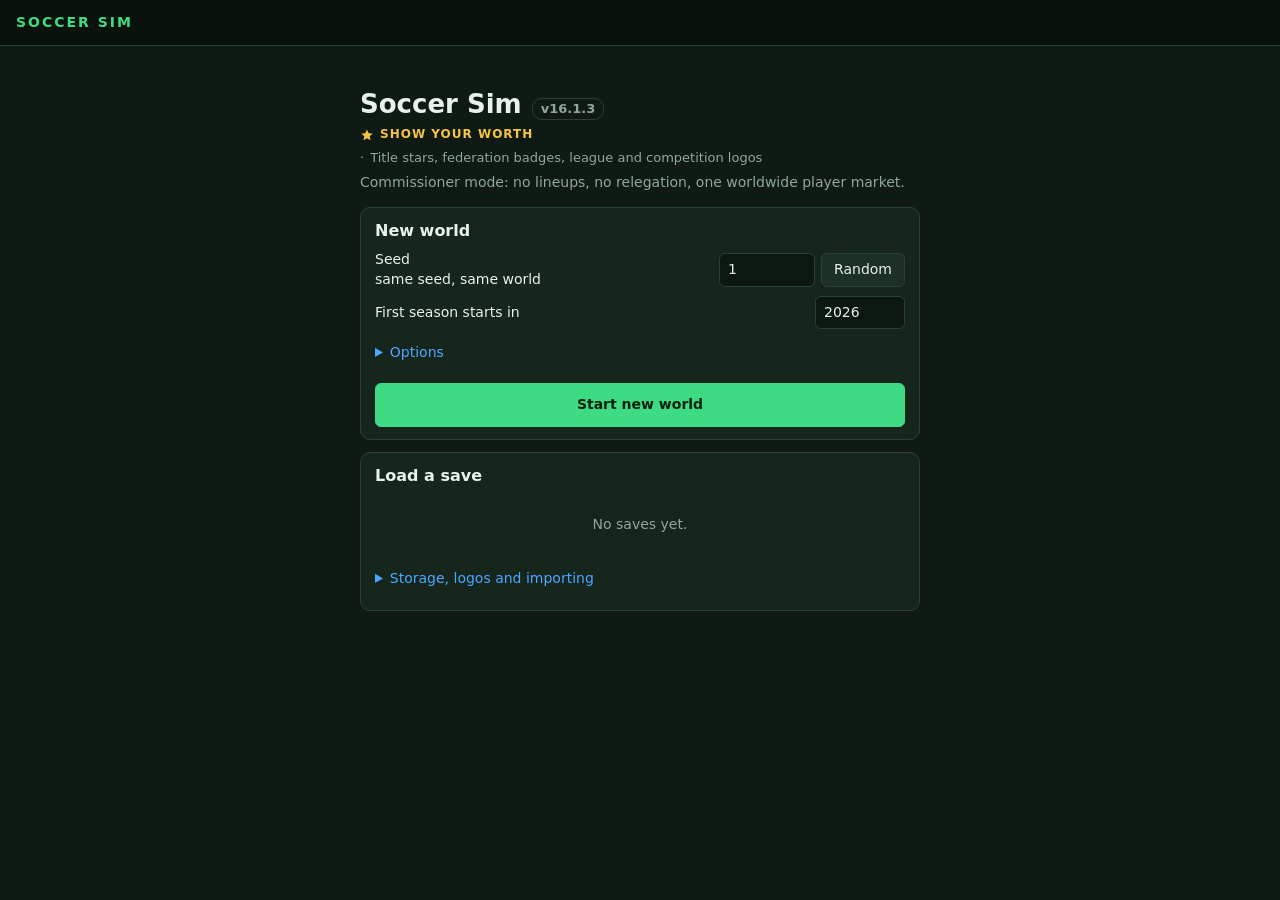
==== commit 385b7ff6: "v16.1.3: keep hall members' player pages, hall-specific badges, Hall of Fame tabs on club and nation" ====
--- a/docs/index.html
+++ b/docs/index.html
@@ -829,6 +829,9 @@
 .hday-n { display: flex; justify-content: center; gap: 28px; margin: 16px 0 12px; } .hday-n b { display: block; font-size: 30px; color: var(--accent2); } .hday-n span { font-size: 12px; color: var(--dim); }
 @media (prefers-reduced-motion: reduce) { .hrv.live .hrv-v { opacity: 1; animation: none; } .hrv.live .hbar i { animation: none; } }
 
+.hexp { display: flex; align-items: center; gap: 6px; margin: 0 2px 10px; flex-wrap: wrap; }
+.hexp button { background: transparent; border: 1px solid var(--line, #2c3b33); color: var(--dim); border-radius: 999px; padding: 5px 11px; font-size: 12px; } .hexp button.on { background: var(--accent2, #f5c542); color: #121a15; border-color: transparent; font-weight: 700; }
+
 </style>
 
 <div id="top">
@@ -7220,8 +7223,8 @@
       p = $f85;
       if ($T(self._should_retire(p))) {
         $setidx(rec, "retired", $idx(rec, "retired") + 1);
-        $mods.hof.onRetire(self, p);
-        if ((p.peak >= 86)) {
+        const hofCard = $mods.hof.onRetire(self, p);
+        if ((p.peak >= 86) || hofCard) {            // anyone with a Hall of Fame card keeps a player page
           $M.append(self.retired_players, p);
         }
       } else {
@@ -7577,6 +7580,7 @@
     for (const [lg, s] of Object.entries(sc.L)) if (gateOf("L", s)) want.push("L:" + lg);
     for (const [c, s] of Object.entries(sc.K)) if (gateOf("K", s)) want.push("K:" + c);
     if (!want.length) return null;
+    if (!p.uid && w.ensure_uids) w.ensure_uids();                    // a card links to the player page by uid, so he must have one
     const id = "p" + (H.next++);
     const card = { id, k: "p", uid: p.uid || null, name: p.name, nat: p.nat, pos: p.pos, peak: p.peak, ret, trn: p.trn || null, st: {}, vetoed: null, home: null,
       d: JSON.stringify({ cr: p.career.map((r) => [r[0], r[1], r[2]]), hon: p.honours.map((h) => [h[0], h[1], h[2]]), sc: { W: sc.W, C: sc.C, L: sc.L, K: sc.K }, nat_rec: sc.nat }) };
@@ -7756,13 +7760,15 @@
     }
   }
   function prune(w, Y) {
-    const H = ensure(w);
+    const H = ensure(w), gone = new Set();
     for (const id of Object.keys(H.cards)) {
       const c = H.cards[id], keys = Object.keys(c.st);
       if (keys.some((k) => c.st[k].status !== "off")) continue;
       if (c.k === "p" && (c.st.W || c.st[cKey(c.nat)])) { const d = dataOf(c); H.fell.push({ id: c.id, name: c.name, nat: c.nat, pos: c.pos, peak: c.peak, ret: c.ret, y: Y, W: d.sc.W, C: d.sc.C }); if (H.fell.length > 300) H.fell.shift(); }
-      delete H.cards[id];
-    }
+      delete H.cards[id]; if (c.k === "p" && c.uid) gone.add(c.uid);
+    }
+    // a retired player is kept (so his page works) while he has a card; stars with a peak of 86+ are always kept
+    if (gone.size) w.retired_players = w.retired_players.filter((p) => !(gone.has(p.uid) && p.peak < 86));
   }
 
   // ---- academies: prestige earned from graduates, and the academy manager --------------------------------------------------------
@@ -8063,6 +8069,7 @@
       if (ln && w.leagues.has(ln)) { const r = h.res["L:" + ln + "|" + Y]; if (r) out.push({ kind: "league", name: ln, inducted: r.ind.map((e) => e.name) }); else out.push({ kind: "league", name: ln, inducted: [] }); }
       else if (nat && w.nations.has(nat)) { const r = h.res["C:" + nat + "|" + Y]; out.push({ kind: "nation", name: nat, inducted: r ? r.ind.map((e) => e.name) : [] }); }
     }
+    for (const nat of (w.fav_nations || [])) if (w.nations.has(nat) && !out.some((o) => o.kind === "nation" && o.name === nat)) { const r = h.res["C:" + nat + "|" + Y]; out.push({ kind: "nation", name: nat, inducted: r ? r.ind.map((e) => e.name) : [] }); }
     return out;
   }
   // ---- a league's Hall of Fame day ---------------------------------------------------------------------------------
@@ -8095,11 +8102,11 @@
       if (s.status === "in") members.push({ c, s });
     }
     members.sort((a, b) => b.s.yr - a.s.yr || (a.c.name < b.c.name ? -1 : 1));
-    const classes = []; for (const m of members) { let cl = classes[classes.length - 1]; if (!cl || cl.y !== m.s.yr) { cl = { y: m.s.yr, label: label(w, m.s.yr), rows: [] }; classes.push(cl); } cl.rows.push(row(w, m.c, { yr: m.s.yr, pct: Math.round(m.s.pct * 100) / 100, n: m.s.n, via: m.s.via })); }
+    const classes = []; for (const m of members) { let cl = classes[classes.length - 1]; if (!cl || cl.y !== m.s.yr) { cl = { y: m.s.yr, label: label(w, m.s.yr), rows: [] }; classes.push(cl); } cl.rows.push(row(w, m.c, { yr: m.s.yr, pct: Math.round(m.s.pct * 100) / 100, n: m.s.n, via: m.s.via, badge: { tier, scope: name || null } })); }
     // latest vote's ballot
     let by = null; for (let y = w.season; y > w.season - 4; y--) if (h.res[rk + "|" + y]) { by = y; break; }
     const last = by ? h.res[rk + "|" + by] : null;
-    const ballot = last ? last.bal.slice(0, 20).map((e) => entryRow(w, e, key)) : [];
+    const ballot = last ? last.bal.slice(0, 20).map((e) => Object.assign(entryRow(w, e, key), { badge: { tier, scope: name || null } })) : [];
     const watch = last ? last.bal.filter((e) => e.left <= 2).slice(0, 10).map((e) => entryRow(w, e, key)) : [];
     const snubs = []; if (tier === "W" || tier === "C") {
       if (kind === "p") for (const f of h.fell) if (tier === "W" ? f.W >= H.CFG.W.gate : f.nat === name) snubs.push(Object.assign({ retired: label(w, f.ret) }, f));
@@ -8121,12 +8128,14 @@
   function options(w) {
     const nations = new Set(), leagues = w.leagues.keysArr(), clubs = new Set();
     for (const id of Object.keys(st(w).cards)) { const c = st(w).cards[id]; for (const k of Object.keys(c.st)) if (c.st[k].status === "in") { if (k[0] === "C") nations.add(k.slice(2)); else if (k[0] === "K") clubs.add(k.slice(2)); } }
+    for (const n of (w.fav_nations || [])) nations.add(n);
     return { leagues, nations: [...nations].sort(), clubs: [...clubs].sort() };
   }
   // ---- a single person's Hall of Fame page ------------------------------------------------------------------------------
+  const cardByUid = (w, uid) => { const h = st(w); for (const id of Object.keys(h.cards)) if (h.cards[id].k === "p" && h.cards[id].uid === uid) return h.cards[id]; return null; };
   function v_card(w, id) {
     const card = cardOf(w, id); if (!card) throw new Error("unknown card");
-    const ch = chain(w, card), out = { id: card.id, k: card.k, name: card.name, nat: card.nat, pos: card.pos || null, ret: card.ret, retired: label(w, card.ret), chain: ch, badge: badge(card), line: line(w, card), uid: card.uid || null };
+    const ch = chain(w, card), out = { id: card.id, k: card.k, name: card.name, nat: card.nat, pos: card.pos || null, ret: card.ret, retired: label(w, card.ret), chain: ch, badge: badge(card), line: line(w, card), uid: card.uid || null, has_page: !!(card.uid && w.player_by_uid(card.uid)) };
     if (card.k === "p") {
       const d = H.dataOf(card); out.peak = card.peak; out.trn = card.trn; out.home = card.home; out.scores = { W: d.sc.W, C: d.sc.C }; out.nat_rec = d.nat_rec;
       out.clubs = Object.entries(d.sc.K).map(([c, s]) => ({ club: c, score: s })).sort((a, b) => b.score - a.score).slice(0, 4);
@@ -8192,7 +8201,7 @@
     return out;
   }
   const extras = (w, p) => ({ academy: p.trn || null, under: underOf(w, p.career) });
-  return { TIERS, TIER_NAME, label, badge, chain, row, entryRow, v_day, v_leagueday, v_hof, v_card, v_coach, chainFor, v_watch, favourites, line, cardOf, underOf, extras };
+  return { TIERS, TIER_NAME, label, badge, chain, row, entryRow, v_day, v_leagueday, v_hof, v_card, v_coach, chainFor, v_watch, favourites, line, cardOf, cardByUid, underOf, extras };
 })();
 
 // v16 Off-season moves pages: reads over w.mv (the move log) and, for seasons from before the log, over w.transfers.
@@ -9496,6 +9505,13 @@
   const w = ST.world;
   return $dict($kw({"favs": ((w && w.favs) ? $list(w.favs) : null)}));
 }
+// nations whose Country Hall of Fame the player follows (kept apart from the competition favourites so starring a nation never counts as "choosing" competitions)
+function v_favnations() { const w = need_world(); return $dict($kw({"nations": (w.fav_nations ? $list(w.fav_nations) : [])})); }
+function a_favnations(body) {
+  const w = need_world();
+  w.fav_nations = $list(($T($M.get(body, "set")) ? $idx(body, "set") : [])).map((k) => String(k)).filter((n) => w.nations.has(n));
+  return $dict($kw({"ok": true, "nations": $list(w.fav_nations)}));
+}
 function a_favs(body) {
   const w = need_world();
   w.favs = $list(($T($M.get(body, "set")) ? $idx(body, "set") : [])).map((k) => String(k));
@@ -9517,9 +9533,9 @@
   return $dict($kw({"id": cid, "name": c.title, "confed": c.confed, "season_label": cal.season_label(w.cfg.start_year, w.season), "finished": !!c.finished, "qualified": qual, "missed": missed, "best_missing": (missed.length ? missed[0] : null), "weakest": weakest, "playoff_places": c.R}));
 }
 GET = $lit_dict([["/api/status", ((q) => v_status())],
-["/api/favs", ((q) => v_favs())],
+["/api/favs", ((q) => v_favs())], ["/api/favnations", ((q) => v_favnations())],
 ["/api/prospects", ((q) => v_prospects(q))], ["/api/qualstats", ((q) => v_qualstats($idx(q, "id")))], ["/api/world", ((q) => v_world())], ["/api/leaguemoney", ((q) => v_leaguemoney($idx(q, "name")))], ["/api/leaguehof", ((q) => { const w = need_world(); if (!$in($idx(q, "name"), w.leagues)) throw $new(ApiError, ["unknown league", 404]); return $mods.pages.league_hof(w, $idx(q, "name")); })], ["/api/comphub", ((q) => $dict($kw({"cards": $mods.pages.cards(need_world(), (c) => comp_progress(need_world(), c), (n) => cal.season_label(need_world().cfg.start_year, n))})))], ["/api/comphist", ((q) => { const w = need_world(); if (!$mods.pages.is_valid(w, $idx(q, "key")) || $idx(q, "key").startsWith("league:")) throw $new(ApiError, ["unknown competition", 404]); return $mods.pages.history(w, $idx(q, "key"), (n) => cal.season_label(w.cfg.start_year, n)); })], ["/api/compalltime", ((q) => { const w = need_world(); if (!$mods.pages.is_valid(w, $idx(q, "key"))) throw $new(ApiError, ["unknown competition", 404]); return $mods.pages.alltime(w, $idx(q, "key")); })], ["/api/worldmoney", ((q) => v_worldmoney())], ["/api/continent", ((q) => v_continent($idx(q, "code")))], ["/api/map", ((q) => v_map())], ["/api/league", ((q) => v_league($idx(q, "name")))], ["/api/league_season", ((q) => v_league_season($idx(q, "name"), $int($idx(q, "season"))))], ["/api/club", ((q) => v_club($idx(q, "name")))], ["/api/player", ((q) => { const r = v_player($idx(q, "uid")), w = need_world(), p = w.player_by_uid($int($idx(q, "uid"))); r.set("hof", $mods.hofpages.chainFor(w, p)); { const x = $mods.hofpages.extras(w, p); r.set("academy", x.academy); r.set("under", x.under); } return r; })], ["/api/players", ((q) => v_players(q))], ["/api/compstats", ((q) => v_compsum($idx(q, "id"), ($T($M.get(q, "season")) ? $int($idx(q, "season")) : null)))], ["/api/settings", ((q) => $dict($kw({"god": ST.god, "money_x": ($T(ST.world) ? ST.world.cfg.money_x : 3.5), "clubs": ($T(ST.world) ? $sorted(ST.world.clubs) : [])})))], ["/api/comp", ((q) => v_comp($idx(q, "id")))], ["/api/nations", ((q) => v_nations($M.get(q, "confed")))], ["/api/nation", ((q) => v_nation($idx(q, "name")))], ["/api/news", ((q) => v_news())], ["/api/money", ((q) => v_money())], ["/api/ledger", ((q) => v_ledger(($T($M.get(q, "season")) && $idx(q, "season") !== "all" ? $int($idx(q, "season")) : null), ($T($M.get(q, "league")) ? $idx(q, "league") : null), $M.get(q, "season") === "all"))], ["/api/records", ((q) => v_records())], ["/api/review", ((q) => $dict($kw({"review": ST.last_review})))], ["/api/awards", ((q) => v_awards(($T($M.get(q, "season")) ? $int($idx(q, "season")) : null)))], ["/api/trophies", ((q) => $dict($kw({"options": T.options(need_world()), "selected": ($T($M.get(q, "key")) ? T.winners(need_world(), $idx(q, "key")) : null)})))], ["/api/edits", ((q) => v_edits())], ["/api/charts", ((q) => v_charts())], ["/api/halloffame", ((q) => T.halloffame(need_world()))]]);
-POST = $lit_dict([["/api/favs", a_favs],
+POST = $lit_dict([["/api/favs", a_favs], ["/api/favnations", a_favnations],
 ["/api/settings_set", a_settings], ["/api/export", a_export], ["/api/edit", a_edit], ["/api/new", a_new], ["/api/sim", a_sim], ["/api/years", a_year], ["/api/rollover", a_rollover], ["/api/flow", a_flow], ["/api/stops", a_stops], ["/api/save", a_save], ["/api/load", a_load], ["/api/delete", a_delete], ["/api/beat", a_beat], ["/api/quit", a_quit]]);
 // v16 Hall of Fame routes
 {
@@ -9529,7 +9545,7 @@
   GET.set("/api/hofleague", (q) => { const w = need_world(); if (!w.leagues.has($idx(q, "league"))) bad("unknown league"); return $dict($kw(HP.v_leagueday(w, $idx(q, "league"), $T($M.get(q, "season")) ? $int($idx(q, "season")) : null))); });
   GET.set("/api/hof", (q) => { const w = need_world(); return $dict($kw(HP.v_hof(w, { tier: hq(q, "tier", "W"), name: hq(q, "name", null), kind: hq(q, "kind", "p") }))); });
   GET.set("/api/coach", (q) => { const w = need_world(); w.ensure_uids(); const v = HP.v_coach(w, $int($idx(q, "id"))); if (!v) bad("unknown coach"); return $dict($kw(v)); });
-  GET.set("/api/hofcard", (q) => { const w = need_world(); if (!HP.cardOf(w, $idx(q, "id"))) bad("unknown Hall of Fame card"); return $dict($kw(HP.v_card(w, $idx(q, "id")))); });
+  GET.set("/api/hofcard", (q) => { const w = need_world(); if ($T($M.get(q, "uid")) && !$T($M.get(q, "id"))) { const c = HP.cardByUid(w, $int($idx(q, "uid"))); if (!c) bad("unknown Hall of Fame card"); return $dict($kw(HP.v_card(w, c.id))); } if (!HP.cardOf(w, $idx(q, "id"))) bad("unknown Hall of Fame card"); return $dict($kw(HP.v_card(w, $idx(q, "id")))); });
   GET.set("/api/academy", (q) => { const w = need_world(); if (!w.clubs.has($idx(q, "club"))) bad("unknown club"); const v = $mods.hof.acadView(w, $idx(q, "club")); v.in_halls = v.in_halls.map((id) => HP.row(w, HP.cardOf(w, id))); return $dict($kw(v)); });
   GET.set("/api/academies", (q) => { const w = need_world(), sc = hq(q, "scope", "world"), nm = hq(q, "name", null); const rows = $mods.hof.acadRanking(w, sc, nm); const leagues = w.leagues.keysArr(), conf = []; for (const l of w.leagues.valuesArr()) if (!conf.includes(l.get_("confed"))) conf.push(l.get_("confed")); return $dict($kw({ "rows": rows, "scope": sc, "name": nm, "leagues": leagues, "confeds": conf, "season": w.season })); });
   GET.set("/api/movemoney", (q) => { const w = need_world(); return $dict($kw($mods.movepages.v_money(w, { season: hq(q, "season", null) ? $int(hq(q, "season", null)) : 0, league: hq(q, "league", null) }))); });
@@ -10294,18 +10310,22 @@
   const d = await api("/api/hof?tier=" + tier + "&kind=" + HOF.kind + (name ? "&name=" + enc(name) : ""));
   const opts = d.options;
   const favLeagues = (FAVS || []).filter((k) => k.startsWith("L:")).map((k) => k.slice(2));
+  if (FAVN === null) await loadFavNations();
+  const favNats = (FAVN || []).filter((n) => opts.nations.includes(n));
   if (tier !== "W" && !name) {
-    const first = tier === "L" ? (favLeagues[0] || opts.leagues[0]) : tier === "C" ? (opts.nations[0] || "") : (opts.clubs[0] || "");
+    const first = tier === "L" ? (favLeagues[0] || opts.leagues[0]) : tier === "C" ? (favNats[0] || opts.nations[0] || "") : (opts.clubs[0] || "");
     if (first) { location.replace("#/hof/" + tier + "/" + enc(first)); return; }
   }
   const scopes = tier === "L" ? opts.leagues : tier === "C" ? opts.nations : tier === "K" ? opts.clubs : [];
-  const scopeSel = tier === "W" ? "" : `<select id="hof-scope" aria-label="${HOF_LBL[tier]}">${tier === "L" && favLeagues.length ? `<optgroup label="Favourites">${favLeagues.map((n) => `<option value="${esc(n)}" ${n === name ? "selected" : ""}>${esc(n)}</option>`).join("")}</optgroup><optgroup label="All leagues">` : ""}${scopes.map((n) => `<option value="${esc(n)}" ${n === name ? "selected" : ""}>${esc(n)}</option>`).join("")}${tier === "L" && favLeagues.length ? "</optgroup>" : ""}</select>`;
+  const favS = tier === "L" ? favLeagues : tier === "C" ? favNats : [];
+  const scopeSel = tier === "W" ? "" : `<select id="hof-scope" aria-label="${HOF_LBL[tier]}">${favS.length ? `<optgroup label="Favourites">${favS.map((n) => `<option value="${esc(n)}" ${n === name ? "selected" : ""}>${esc(n)}</option>`).join("")}</optgroup><optgroup label="All ${tier === "L" ? "leagues" : "countries"}">` : ""}${scopes.map((n) => `<option value="${esc(n)}" ${n === name ? "selected" : ""}>${esc(n)}</option>`).join("")}${favS.length ? "</optgroup>" : ""}</select>`;
   const tabs = [["ind", "Inductees"], ["bal", "Ballot"], ["watch", "Watch"], ["snub", "Snubs"], ["rec", "Records"]];
   const tab = HOF.tab;
   let body = "";
   const people = HOF.kind === "c" ? "coaches" : "players";
   if (tab === "ind") {
-    body = d.classes.length ? d.classes.map((c, i) => `<details class="hcls" ${i < 1 ? "open" : ""}><summary><b>Class of ${esc(c.label)}</b><span class="dim small">${c.rows.length} inducted</span></summary>${c.rows.map((r) => hofRow(r, { right: r.n === 1 ? "first ballot" : "year " + r.n, sub: hofSub(Object.assign({}, r, { n: 0 })) })).join("")}</details>`).join("")
+    const ctl = d.classes.length > 1 ? `<div class="hexp"><span class="dim small">Classes</span>${[["ten", "Last 10"], ["one", "Latest"], ["all", "All"], ["none", "Collapse"]].map(([k, t]) => `<button data-hexp="${k}" class="${(HOF.open || "ten") === k ? "on" : ""}">${t}</button>`).join("")}</div>` : "";
+    body = d.classes.length ? ctl + d.classes.map((c, i) => `<details class="hcls" ${i < (HOF.open === "all" ? 999 : HOF.open === "none" ? 0 : HOF.open === "one" ? 1 : 10) ? "open" : ""}><summary><b>Class of ${esc(c.label)}</b><span class="dim small">${c.rows.length} inducted</span></summary>${c.rows.map((r) => hofRow(r, { right: r.n === 1 ? "first ballot" : "year " + r.n, sub: hofSub(Object.assign({}, r, { n: 0 })) })).join("")}</details>`).join("")
       : `<div class="card dim small">No ${people} in this hall yet. People become eligible ${d.cfg.wait} years after they retire.</div>`;
   } else if (tab === "bal") {
     body = d.ballot.length ? `<div class="dim small" style="margin:0 2px 8px">${esc(d.ballot_label)} vote &middot; ${Math.round(d.cfg.pass * 100)}% to get in &middot; up to ${d.cfg.window} years on the ballot</div><div class="hlist">${d.ballot.map((r) => hofRow(r, { right: hofPct(r.pct), bar: r.pct, tag: r.left <= 1 ? (r.left === 0 ? "last year" : "1 year left") : "", tagc: "red" })).join("")}</div>`
@@ -10329,8 +10349,53 @@
     <a class="more" href="#/academies"><span>Academies ranking</span><span>&rsaquo;</span></a><a class="more" href="#/trophies/players"><span>All-time rankings by points</span><span>&rsaquo;</span></a></div>`;
   document.querySelectorAll("[data-tier]").forEach((b) => (b.onclick = () => (location.hash = "#/hof/" + b.dataset.tier)));
   document.querySelectorAll("[data-kind]").forEach((b) => (b.onclick = () => { HOF.kind = b.dataset.kind; route(); }));
+  document.querySelectorAll("[data-hexp]").forEach((b) => (b.onclick = () => { HOF.open = b.dataset.hexp; document.querySelectorAll("[data-hexp]").forEach((x) => x.classList.toggle("on", x === b)); document.querySelectorAll("details.hcls").forEach((el, i) => { el.open = HOF.open === "all" || (HOF.open === "ten" && i < 10) || (HOF.open === "one" && i < 1); }); }));
   document.querySelectorAll("[data-htab]").forEach((b) => (b.onclick = () => { HOF.tab = b.dataset.htab; route(); }));
   const sel = $("#hof-scope"); if (sel) sel.onchange = () => (location.hash = "#/hof/" + tier + "/" + enc(sel.value));
+}
+
+// ---------------------------------------------------------------- halls on the club, league and nation pages
+// one hall as a card: how many are in, the latest class, a link to the full hall (and the ballot, ceremony results...)
+async function hallCardHTML(tier, name, title, extra) {
+  const q = (kind) => api("/api/hof?tier=" + tier + "&kind=" + kind + "&name=" + enc(name)).catch(() => null);
+  const [p, c] = await Promise.all([q("p"), q("c")]);
+  if (!p) return "";
+  const cls = p.classes[0], ccls = c && c.classes[0];
+  const latest = cls ? `<div class="dim small" style="margin:8px 0 2px">Latest class: ${esc(cls.label)}</div><div class="hlist">${cls.rows.slice(0, 5).map((r) => hofRow(r, { right: r.n === 1 ? "first ballot" : "year " + r.n, sub: hofSub(Object.assign({}, r, { n: 0 })) })).join("")}</div>` : `<div class="dim small" style="margin-top:6px">Nobody has been inducted yet.${p.ballot.length ? " " + p.ballot.length + " on the ballot." : ""}</div>`;
+  const coaches = ccls ? `<div class="dim small" style="margin:8px 0 2px">Latest coach class: ${esc(ccls.label)}</div><div class="hlist">${ccls.rows.slice(0, 2).map((r) => hofRow(r, { right: r.n === 1 ? "first ballot" : "year " + r.n })).join("")}</div>` : "";
+  return `<div class="card"><h3>${hofBadge({ tier, scope: name }, 22)} ${esc(title)} <small>${p.total} players &middot; ${c ? c.total : 0} coaches</small></h3>${extra || ""}${latest}${coaches}
+    <a class="more" href="#/hof/${tier}/${enc(name)}"><span>Full ${esc(title)}</span><span>&rsaquo;</span></a></div>`;
+}
+async function hallPanel(sel, halls) {
+  const el = $(sel); if (!el) return;
+  el.innerHTML = `<div class="dim small" style="padding:14px 2px">Loading...</div>`;
+  const parts = await Promise.all(halls.map((h) => hallCardHTML(h.tier, h.name, h.title, h.extra)));
+  el.innerHTML = parts.join("") || `<div class="card dim small">No Hall of Fame here yet.</div>`;
+}
+// the countries whose Hall of Fame the player follows (the World page card and the star on a nation)
+let FAVN = null;
+async function loadFavNations() { try { FAVN = (await api("/api/favnations")).nations; } catch (e) { FAVN = []; } return FAVN; }
+async function saveFavNations(list) { const r = await api("/api/favnations", { set: list }); FAVN = r.nations; return FAVN; }
+const favNatBtn = (nat, on) => `<button class="star${on ? " on" : ""}" data-favn="${esc(nat)}" aria-pressed="${on}" aria-label="${on ? "Stop following" : "Follow"} the ${esc(nat)} Hall of Fame" title="${on ? "Following this Hall of Fame" : "Follow this Hall of Fame on the World page"}">${starSvg(20)}</button>`;
+function wireFavNat(after) {
+  document.querySelectorAll("[data-favn]").forEach((b) => (b.onclick = async () => {
+    const cur = new Set(FAVN || []), k = b.dataset.favn; if (cur.has(k)) cur.delete(k); else cur.add(k);
+    try { await saveFavNations([...cur]); } catch (e) { toast(e.message); return; }
+    if (after) await after(); else await route();
+  }));
+}
+// World page card: the followed countries, each with its hall at a glance, and a picker to follow more
+async function worldHallsCard(sel) {
+  const el = $(sel); if (!el) return;
+  const [fav, all] = await Promise.all([loadFavNations(), api("/api/nations")]);
+  const names = all.rows.map((r) => r.name).sort();
+  const infos = await Promise.all(fav.map((n) => api("/api/hof?tier=C&kind=p&name=" + enc(n)).then((d) => ({ n, d })).catch(() => ({ n, d: null }))));
+  const row = ({ n, d }) => { const cl = d && d.classes[0]; return `<div class="row prg"><span class="rl">${favNatBtn(n, true)}<span class="rt"><a href="#/hof/C/${enc(n)}">${natBadge(n, 18)} ${esc(n)}</a><div class="meta">${d ? d.total + " inducted" + (cl ? " &middot; latest: " + cl.rows.slice(0, 2).map((r) => esc(r.name)).join(", ") + (cl.rows.length > 2 ? " +" + (cl.rows.length - 2) : "") + " (" + esc(cl.label) + ")" : "") : ""}</div></span></span><a class="dim small" href="#/hof/C/${enc(n)}">open &rsaquo;</a></div>`; };
+  el.innerHTML = `<div class="card"><h3>Country Halls of Fame <small>${fav.length ? "the ones you follow" : "follow the countries you care about"}</small></h3>
+    ${infos.map(row).join("") || `<div class="meta">Nothing followed yet. Each country has its own Hall of Fame; pick the ones you want here so you do not get all ${names.length}.</div>`}
+    <div style="display:flex;gap:8px;margin-top:10px"><select id="wh-add" aria-label="Follow a country" style="flex:1"><option value="">Follow a country...</option>${names.filter((n) => !fav.includes(n)).map((n) => `<option>${esc(n)}</option>`).join("")}</select><a class="btn" href="#/hof/C">Browse all</a></div></div>`;
+  wireFavNat(() => worldHallsCard(sel));
+  const add = $("#wh-add"); if (add) add.onchange = async () => { if (!add.value) return; try { await saveFavNations([...fav, add.value]); } catch (e) { toast(e.message); return; } worldHallsCard(sel); };
 }
 
 // ---------------------------------------------------------------- one person's Hall of Fame page
@@ -10387,7 +10452,7 @@
     <div class="hd"><div><h1>${flag(c.nat, 26)} ${esc(c.name)}</h1><div class="sub">${c.k === "c" ? "Coach" : esc(c.pos || "")} &middot; ${natLink(c.nat)} &middot; retired ${esc(c.retired)}</div></div>${hofBadge(c.badge, 38)}</div>
     <div class="dim small" style="margin-bottom:8px">${esc(c.line)}</div>
     <div class="card"><h3>The four halls</h3><div class="hchain">${rows}</div>${more.length ? `<div class="dim small" style="margin-top:8px">Also: ${more.map((x) => `${esc(x.scope)} (${esc(x.label)})`).join(", ")}</div>` : ""}${veto}</div>${tail}
-    ${c.uid ? `<a class="more" href="#/player/${c.uid}"><span>Full player page</span><span>&rsaquo;</span></a>` : ""}</div>`;
+    ${c.uid && c.has_page ? `<a class="more" href="#/player/${c.uid}"><span>Full player page</span><span>&rsaquo;</span></a>` : ""}</div>`;
 }
 // the block on a player's page
 function hofPlayerBlock(h) {
@@ -10408,7 +10473,7 @@
     <div class="hbar big"><i class="g" style="width:${pc}%"></i><u style="left:75%"></u></div>
     <div class="dim small hrv-need">75% of the votes are needed</div>
     <div class="dim small">${esc(e.line || "")}</div>
-    <div class="hrv-v"><span class="tag gold">Inducted</span> ${hofBadge(e.badge || { tier: e.tier || "W", scope: e.scope || null }, 26)}</div></div>`;
+    <div class="hrv-v"><span class="tag gold">Inducted</span> ${hofBadge(e.tier ? { tier: e.tier, scope: e.scope || null } : (e.badge || { tier: "W" }), 26)}</div></div>`;
 }
 // the vote counts up and the verdict lands last (CSS does the bar and the stamp; this only counts the number)
 function hofCount() {
@@ -10452,7 +10517,7 @@
     } else if (step === 1) {
       if (i < ind.length) {
         const e = ind[i];
-        h = head("The vote") + `<div class="dim small" style="margin:8px 2px">${ind.length} inducted, revealed from the lowest vote up.</div>${hofReveal(e, (e.k === "c" ? "World Hall of Fame · coach" : "World Hall of Fame"), i, ind.length, hofBadge({ tier: "W" }, 30))}
+        h = head("The vote") + `<div class="dim small" style="margin:8px 2px">${ind.length} inducted, revealed from the lowest vote up.</div>${hofReveal(Object.assign({}, e, { tier: "W" }), (e.k === "c" ? "World Hall of Fame · coach" : "World Hall of Fame"), i, ind.length, hofBadge({ tier: "W" }, 30))}
           <div class="foot"><button class="btn" id="hd-skip">Skip to summary</button><button class="btn pri" id="hd-next">${i === ind.length - 1 ? "Summary" : "Next"}</button></div>`;
       } else {
         h = head("The vote: summary") + `<h2 class="lbl2">Inducted</h2>${ind.length ? `<div class="hlist">${ind.slice().reverse().map((r) => hofRow(r, { right: hofPct(r.pct), bar: r.pct, gold: true })).join("")}</div>` : '<div class="card dim small">Nobody reached 75% this year.</div>'}
@@ -10524,7 +10589,7 @@
       foot = `<a class="btn" href="#/hofleague/${enc(lg)}/${d.season}">Skip to results</a><button class="btn pri" id="hl-next">${nxt ? (nxt.main && !it.main ? "The league hall" : "Next") : "The class"}</button>`;
     } else {
       body = `<div class="card" style="text-align:center;padding:22px 14px"><div class="hday-logo">${compEmb(lg, spec, 56)}</div><div class="eyebrow gold">That is the class</div><div style="font-size:18px;font-weight:700;margin:8px 0">${d.nLeague} league and ${d.nClubs} club inductees</div></div>
-        ${items.length ? `<div class="hlist">${items.slice().reverse().map((it) => hofRow(it.e, { right: hofPct(it.e.pct), bar: it.e.pct, gold: true, sub: esc(it.scope) })).join("")}</div>` : ""}
+        ${items.length ? `<div class="hlist">${items.slice().reverse().map((it) => hofRow(Object.assign({}, it.e, { badge: { tier: it.e.tier, scope: it.e.scope } }), { right: hofPct(it.e.pct), bar: it.e.pct, gold: true, sub: esc(it.scope) })).join("")}</div>` : ""}
         ${d.ballot.length ? `<h2 class="lbl2">Still on the league ballot</h2><div class="hlist">${d.ballot.slice(0, 4).map((r) => hofRow(r, { right: hofPct(r.pct), bar: r.pct, tag: r.left <= 1 ? (r.left === 0 ? "last year" : "1 year left") : "", tagc: "red" })).join("")}</div>` : ""}`;
       foot = `<a class="btn" href="#/hof/L/${enc(lg)}">League hall</a><a class="btn pri" href="#/hofleague/${enc(lg)}/${d.season}">Results</a>`;
     }
@@ -11179,7 +11244,7 @@
 
 // ---------------------------------------------------------------- favorites
 // A favorite is a key: "L:<league>" or "<kind>:<confed>" (cup, ct, nl, qual). The list is kept inside the world, so it travels with every save.
-const APP_VERSION = "v16.1.2", APP_TAG = "Show Your Worth";
+const APP_VERSION = "v16.1.3", APP_TAG = "Show Your Worth";
 let FAVS = null, PICK_ASKED = false;                    // FAVS: null until the player has chosen, then an array of keys
 const CT_NAMES = { UEFA: "European Championship", CONMEBOL: "Copa America", CONCACAF: "Gold Cup", CAF: "Africa Cup of Nations", AFC: "Asian Cup", OFC: "OFC Nations Cup" };
 const NL_NAMES = { UEFA: "UEFA Nations League", CONMEBOL: "CONMEBOL Nations League", CONCACAF: "CONCACAF Nations League", CAF: "CAF Nations League", AFC: "AFC Nations League", OFC: "OFC Nations League" };
@@ -11400,12 +11465,12 @@
       <a class="stat" href="#/nation/${enc(q.nation.name)}"><div class="k">Strongest nation</div><div class="v">${natBadge(q.nation.name, 22)} ${esc(q.nation.name)}</div><div class="meta">rating ${q.nation.eff}</div></a>
       <a class="stat" href="#/club/${enc(q.rich.name)}"><div class="k">Richest club</div><div class="v">${esc(q.rich.name)}</div><div class="meta">${money(q.rich.budget)} yearly income</div></a>
       <a class="stat" href="#/players"><div class="k">Players</div><div class="v">${q.players.toLocaleString()}</div><div class="meta">${q.clubs} clubs &middot; ${q.nations} nations</div></a></div>` : ""}`;
-  $("#view").innerHTML = `<div class="whead"><h1>The world</h1>${chosen ? `<div class="seg" role="group"><button data-fv="all" class="${onlyFav ? "" : "on"}">All</button><button data-fv="fav" class="${onlyFav ? "on" : ""}">Favorites ${FAVS.length}</button></div>` : ""}</div>
+  $("#view").innerHTML = `<div class="whead"><h1>The world</h1>${chosen ? `<div class="seg" role="group"><button data-fv="all" class="${onlyFav ? "" : "on"}">All</button><button data-fv="fav" class="${onlyFav ? "on" : ""}">Favorites ${FAVS.filter((k) => !k.startsWith("nation:")).length}</button></div>` : ""}</div>
     <div class="sub">${chosen ? "Star the competitions you care about, then flip to Favorites to hide the rest." : "Click a continent to go deeper, or use the buttons at the top to sim everything."}</div>
     ${onlyFav ? "" : info}
     ${strip}
-    <div class="grid">${summerCard}${conts.map(card).join("")}</div>${hidden}${onlyFav ? info : ""}${hint}`;
-  worldCompCards().catch(() => {});
+    <div class="grid">${summerCard}${conts.map(card).join("")}</div><div id="w-halls"></div>${hidden}${onlyFav ? info : ""}${hint}`;
+  worldCompCards().catch(() => {}); worldHallsCard("#w-halls").catch(() => {});
   const ids = (code) => { const c = d.continents.find((x) => x.code === code); return [...c.leagues.map((l) => "L:" + l.name), ...c.comps.map((x) => x.id)]; };
   document.querySelectorAll("[data-lsim]").forEach((b) => b.onclick = () => simIds([b.dataset.lsim], { to_end: true }));
   document.querySelectorAll("[data-sim]").forEach((b) => b.onclick = () => simIds(ids(b.dataset.sim), { weeks: 1 }));
@@ -11500,7 +11565,7 @@
   const co = c.coach, key = c.squad.slice().sort((a, b) => b.ovr - a.ovr).slice(0, 5);
   const finishes = c.finishes.slice().sort((a, b) => a.season - b.season), cap = Math.max(20, ...finishes.map((f) => f.pos));
   const last5 = c.finishes.slice(0, 5).map((f) => ordN(f.pos)).join(", ");
-  const tabs = [["ov", "Overview"], ["sq", "Squad"], ["fin", "Finance"], ["acad", "Academy"], ["stad", "Stadium"], ["hon", "Honours"]];
+  const tabs = [["ov", "Overview"], ["sq", "Squad"], ["fin", "Finance"], ["acad", "Academy"], ["stad", "Stadium"], ["hon", "Honours"], ["hall", "Hall of Fame"]];
   const pr = (p, sub) => `<div class="pr"><span class="p ${esc(p.pos)}">${esc(p.pos)}</span><div class="nm"><b>${playerLink(p)}</b><span>${sub}</span></div><span class="ovr">${p.ovr}</span></div>`;
   const overview = `
     <div class="card"><h3>Key players <small>best five</small></h3>${key.map((p) => pr(p, "age " + p.age)).join("")}
@@ -11533,7 +11598,7 @@
     <div style="display:flex;align-items:center;gap:12px">${crest(c.name, 52)}<div><h1>${esc(c.name)}</h1>${c.cwc.length ? `<div class="sub tsline">${titleStars(c.cwc.length, 13, "Club World Cup title")}<span>Club World Cup</span></div>` : ""}<div class="sub">${leagueLink(c.league)} · last finish ${c.last_finish ? ordN(c.last_finish) : "-"}</div></div></div>
     <div class="stat4"><div><b>${c.ovr}</b><span>TEAM OVR</span></div><div><b>${money(c.budget)}</b><span>INCOME</span></div><div><b>${money(c.funds)}</b><span>FUNDS</span></div><div><b>${c.squad_size}</b><span>SQUAD</span></div></div>
     <nav class="tabs2" id="ct-tabs" aria-label="Club sections">${tabs.map(([k, t]) => `<button data-ct="${k}" class="${k === CV.tab ? "on" : ""}">${t}</button>`).join("")}</nav></div>
-    <div class="v2" id="ct-ov">${overview}</div><div class="v2" id="ct-sq" hidden></div><div id="ct-fin" hidden></div><div id="ct-acad" hidden></div><div id="ct-stad" hidden></div><div class="v2" id="ct-hon" hidden>${trophyRoom(c.trophies, "Trophy room")}</div>`;
+    <div class="v2" id="ct-ov">${overview}</div><div class="v2" id="ct-sq" hidden></div><div id="ct-fin" hidden></div><div id="ct-acad" hidden></div><div id="ct-stad" hidden></div><div class="v2" id="ct-hall" hidden></div><div class="v2" id="ct-hon" hidden>${trophyRoom(c.trophies, "Trophy room")}</div>`;
   const built = {};
   const drawSquad = () => {
     $("#ct-sq").innerHTML = squad();
@@ -11549,6 +11614,7 @@
     if (built[t]) return; built[t] = 1;
     if (t === "fin") { const draw = (sel) => { $("#ct-fin").innerHTML = financeTab(c, sel); const sl = $("#fin-s"); if (sl) sl.onchange = (e) => draw(+e.target.value); }; draw(null); }
     if (t === "acad") { $("#ct-acad").innerHTML = `<div id="acad-hof"></div>` + academyTab(c); academyHofBlock(c.name); }
+    if (t === "hall") hallPanel("#ct-hall", [{ tier: "K", name: c.name, title: c.name + " Hall of Fame" }, { tier: "L", name: c.league, title: c.league + " Hall of Fame" }, ...(c.nat_name ? [] : [])]);
     if (t === "stad") { const rv = await api("/api/rivalries?club=" + enc(c.name)).catch(() => ({ rows: [] })); $("#ct-stad").innerHTML = stadiumTab(c, rv.rows); }
   };
   document.querySelectorAll("#ct-tabs [data-ct]").forEach((b) => (b.onclick = () => show(b.dataset.ct)));
@@ -11924,12 +11990,13 @@
   const [n, all] = await Promise.all([api("/api/nation?name=" + enc(name)), api("/api/nations"), loadWcHosts()]);
   const me = all.rows.find((r) => r.name === name), rk = me ? me.rank : null;
   const sfx = (k) => { const t = k % 100; return t >= 11 && t <= 13 ? "th" : ["th", "st", "nd", "rd"][k % 10] || "th"; };
-  const tabs = [["squad", "Squad"], ["fed", "Federation"], ["hon", "Honours"]];
+  const tabs = [["squad", "Squad"], ["fed", "Federation"], ["hon", "Honours"], ["hall", "Hall of Fame"]];
   if (!n.federation) tabs.splice(1, 1);
   if (!tabs.some((t) => t[0] === NV.tab)) NV.tab = "squad";
   const body = () => {
     if (NV.tab === "fed") return natFed(n);
     if (NV.tab === "hon") return trophyRoom(n.trophies, "Trophy room");
+    if (NV.tab === "hall") return `<div id="nt-hall"></div>`;
     const { xi, rest } = bestEleven(n.players), c = n.coach;
     return `<div class="sep">Best eleven</div><div class="card" style="margin-top:6px;padding-top:2px;padding-bottom:2px">${xi.map(prRow).join("")}</div>
       ${rest.length ? `<button class="btn" id="nt-more" style="display:flex;margin-top:10px;width:100%">${NV.more ? "Hide the others" : `Show the next ${rest.length} players`}</button>${NV.more ? `<div class="card" style="margin-top:10px;padding-top:2px;padding-bottom:2px">${rest.map(prRow).join("")}</div>` : ""}` : ""}
@@ -11943,6 +12010,7 @@
       ${body()}</div>`;
     document.querySelectorAll("[data-nt]").forEach((b) => (b.onclick = () => { NV.tab = b.dataset.nt; draw(); }));
     const m = $("#nt-more"); if (m) m.onclick = () => { NV.more = !NV.more; draw(); };
+    if (NV.tab === "hall") loadFavNations().then(() => hallPanel("#nt-hall", [{ tier: "C", name: n.name, title: n.name + " Hall of Fame", extra: `<div style="display:flex;align-items:center;gap:8px;margin-top:4px">${favNatBtn(n.name, (FAVN || []).includes(n.name))}<span class="dim small">${(FAVN || []).includes(n.name) ? "Followed: it shows on your World page." : "Follow it to show it on your World page."}</span></div>` }])).then(() => wireFavNat(draw));
   };
   draw();
 }
@@ -12479,7 +12547,13 @@
     <div class="card" style="margin-top:14px"><h3>Played under</h3>${under || '<div class="meta">No manager history recorded for his seasons.</div>'}${gap}</div>`;
 }
 async function viewPlayer(uid) {
-  const p = await api("/api/player?uid=" + enc(uid));
+  let p;
+  try { p = await api("/api/player?uid=" + enc(uid)); }
+  catch (e) {   // a retired player whose full page is no longer kept still has his Hall of Fame card
+    let c = null; try { c = await api("/api/hofcard?uid=" + enc(uid)); } catch (e2) { /* none */ }
+    if (c) { location.replace("#/hofcard/" + c.id); return; }
+    throw e;
+  }
   const grp = {};
   p.honours.forEach((h) => { (grp[h.title] = grp[h.title] || []).push(h.season); });
   const hon = Object.entries(grp).sort((a, b) => b[1].length - a[1].length);
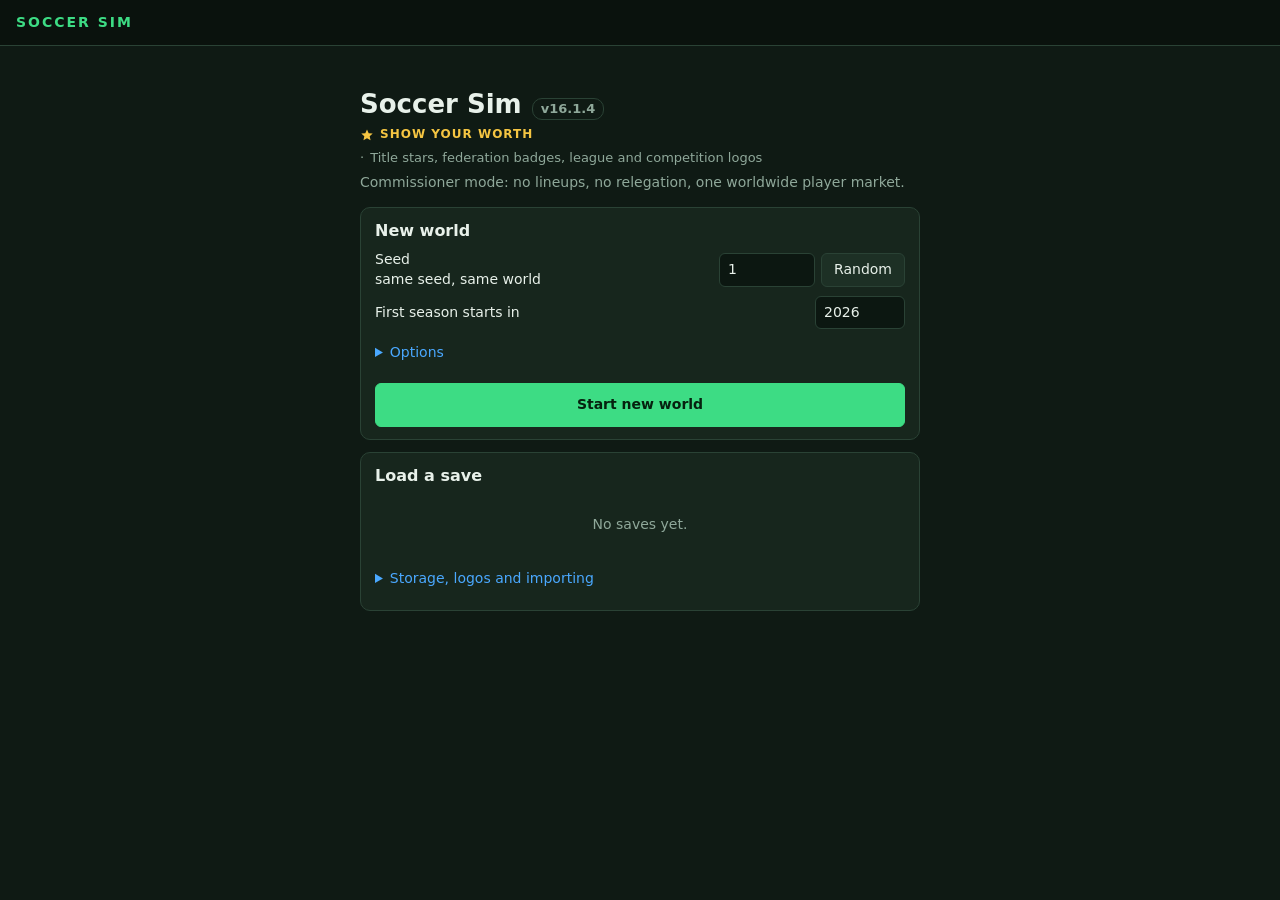
==== commit 28da8fd5: "v16.1.4: country ceremony, every hall shown, veto never next to an induction, fix loader flipping Ha" ====
--- a/docs/index.html
+++ b/docs/index.html
@@ -1997,7 +1997,9 @@
       else if (nd.t === "p" || nd.t === "o") {
         const f = nd.f; for (const k in f) f[k] = rs(f[k]);
         nd.f = keyed(f);
-        const ks = Object.keys(nd.f); if (nd.t === "p" && ks.length > 20 && ks.every((k) => /^[^|]+\|[^|]+$/.test(k))) pairs.push(i);   // rivalry records
+        // rivalry records only: a plain object of "A|B" keys whose values are records with club sides a and b. (This used to match any dict of 21+ "x|y" keys, which re-sorted the Hall of Fame results and "ran" keys on every load.)
+        const isRec = (v) => { const r = typeof v === "string" && v.charCodeAt(0) === 1 ? nodes[+v.slice(1)] : null; return !!(r && r.f && typeof r.f.a === "string" && typeof r.f.b === "string"); };
+        const ks = Object.keys(nd.f); if (nd.t === "p" && ks.length > 20 && ks.every((k) => /^[^|]+\|[^|]+$/.test(k)) && ks.slice(0, 6).every((k) => isRec(nd.f[k]))) pairs.push(i);
       }
     }
     for (const i of pairs) {                      // put each record back under its alphabetical key; a flipped pair swaps sides
@@ -6259,7 +6261,7 @@
       if (!$in("acad", c)) self._init_v15(c, n, L);
     }
     for (const nm of self.nations.keysArr()) $mods.fed.init($idx(self.nations, nm));
-    $mods.hof.ensure(self); $mods.hof.foundOnce(self);
+    $mods.hof.ensure(self); $mods.hof.fixKeys(self); $mods.hof.foundOnce(self);
     $mods.hof.acadInit(self, (c, g, nat, age) => self._mk_mgr(c, g, nat, age));
     return true;
   }
@@ -7735,7 +7737,12 @@
         if (kk !== "p") continue;
         const key = cKey(card.nat), cs = card.st[key];
         if (cs && cs.status === "in") continue;
-        if (natRecordPoor(card)) { card.vetoed = { yr: Y, text: vetoText(card) }; vetoes.push({ id: card.id, name: card.name, nat: card.nat, text: card.vetoed.text }); continue; }
+        if (natRecordPoor(card)) {
+          card.vetoed = { yr: Y, text: vetoText(card) }; vetoes.push({ id: card.id, name: card.name, nat: card.nat, text: card.vetoed.text });
+          // the federation does not honour him, by the world's vote or by its own: he leaves the country ballot too (a veto never sits next to an induction)
+          if (cs && cs.status !== "in") { cs.status = "off"; if (H.bal[key]) { H.bal[key] = H.bal[key].filter((x) => x !== card.id); if (!H.bal[key].length) delete H.bal[key]; } }
+          continue;
+        }
         if (!cs) { card.st[key] = { first: Y, n: 0, low: 0, status: "in", pct: 1, yr: Y, via: "world" }; acadCredit(H, card, key); } else setIn(H, card, key, Y, "world");
       }
     }
@@ -7856,7 +7863,29 @@
     return rows;
   }
   // ---- the rollover hook and migration -----------------------------------------------------------------------------------------
-  function rollover(w, Y) { ensure(w); foundOnce(w); return runYearDay(w, Y); }
+  // saves from v16.1.2 and before could show "did not honour" on someone the country hall had inducted on its own vote: the induction stands, the veto note goes
+  function clearStaleVetoes(H) {
+    for (const c of Object.values(H.cards)) if (c.vetoed && c.k === "p" && c.st[cKey(c.nat)] && c.st[cKey(c.nat)].status === "in") {
+      const id = c.id; c.vetoed = null;
+      for (const k of Object.keys(H.res)) if (k.startsWith("VETO|")) { H.res[k] = H.res[k].filter((x) => x.id !== id); if (!H.res[k].length) delete H.res[k]; }
+    }
+  }
+  // Saves loaded by v16.1.2 and earlier had their "KEY|YEAR" result and "ran" keys flipped to "YEAR|KEY" (a loader bug), which hid old Hall of Fame days and ballots and let finished days run again. Put them back.
+  function fixKeys(w) {
+    const H = ensure(w); let n = 0;
+    for (const part of ["res", "ran"]) {
+      const d = H[part]; if (!d) continue;
+      for (const k of Object.keys(d)) {
+        const m = /^(\d+)\|(.+)$/.exec(k); if (!m) continue;
+        const to = m[2] + "|" + m[1], cur = d[to], bad = d[k]; delete d[k]; n++;
+        if (part === "ran") { d[to] = true; continue; }
+        const score = (r) => r ? (r.ind ? r.ind.length : (Array.isArray(r) ? r.length : 0)) * 1000 + (r.bal ? r.bal.length : 0) : -1;
+        d[to] = score(cur) > score(bad) ? cur : bad;      // keep whichever holds the real result (a re-run of a finished day writes an empty one)
+      }
+    }
+    return n;
+  }
+  function rollover(w, Y) { const H = ensure(w); fixKeys(w); clearStaleVetoes(H); foundOnce(w); return runYearDay(w, Y); }
   // a save from before v16 has no cards: the retired stars and retired coaches become a founding class, voted on from now
   function foundOnce(w) {
     const H = ensure(w);
@@ -7875,7 +7904,7 @@
   }
   // a fresh World starts founded: nothing to found
   function init(w) { const H = ensure(w); H.founded = true; return H; }
-  return { CFG, HP, ensure, init, pscores, cscores, makePlayerCard, makeCoachCard, onRetire, onCoachRetire, coachHired, coachLeft, natCoachSet, closeStint, openStint,
+  return { CFG, HP, ensure, init, pscores, cscores, makePlayerCard, makeCoachCard, fixKeys, onRetire, onCoachRetire, coachHired, coachLeft, natCoachSet, closeStint, openStint,
     acadTick, acadInit, acadView, acadRanking, mgrPromoted, mgrGrade, mgrOdds, drawGrade, stretch, isChaser, borderline, runScope, dataOf, cKey, runLeagueDay, runYearDay, rollover, foundOnce, prune, scoreOf, pctFor, rnd, nrm, leagueOf, stintsOf, stintNums, rkey, scopeName, scopeKind, quality, natRecordPoor };
 })();
 
@@ -8034,14 +8063,16 @@
   // ---- the chain: where a person stands in each of the four halls ----------------------------------------------
   const STATUS_RANK = { in: 0, ballot: 1, off: 2 };
   function chain(w, card) {
-    const out = { W: null, C: null, L: null, K: null, all: [], veto: card.vetoed || null };
+    const out = { W: null, C: null, L: null, K: null, all: [], by: { W: [], C: [], L: [], K: [] }, veto: (card.vetoed && !(card.st["C:" + card.nat] && card.st["C:" + card.nat].status === "in")) ? card.vetoed : null };
     for (const [key, s] of Object.entries(card.st)) {
       const t = tierOf(key), scope = nameOf(key);
       const item = { tier: t, scope, status: s.status, yr: s.yr, label: s.yr ? label(w, s.yr) : null, n: s.n, pct: s.pct, first: s.first, left: Math.max(0, H.CFG.window - s.n), via: s.via };
       if (s.status === "in") out.all.push(item);
+      out.by[t].push(item);                                       // every hall he is in or up for: a player can be in several league and club halls
       const cur = out[t];
       if (!cur || STATUS_RANK[s.status] < STATUS_RANK[cur.status] || (STATUS_RANK[s.status] === STATUS_RANK[cur.status] && (s.yr || 0) > (cur.yr || 0) && s.status === "in" && false)) out[t] = item;
     }
+    for (const t of Object.keys(out.by)) out.by[t].sort((a, b) => STATUS_RANK[a.status] - STATUS_RANK[b.status] || (b.yr || 0) - (a.yr || 0) || (a.scope < b.scope ? -1 : 1));
     out.all.sort((a, b) => TIERS.indexOf(a.tier) - TIERS.indexOf(b.tier) || a.yr - b.yr);
     return out;
   }
@@ -8062,15 +8093,30 @@
       favs: fav, cfg: { window: H.CFG.window, pass: H.CFG.pass, floor: H.CFG.floor, wait: H.CFG.wait } };
   }
   // what the followed leagues and nations did this year
+  // everyone who entered a country's hall in year Y: by its own vote or honoured with a world inductee
+  const natNames = (w, nat, Y) => { const names = []; for (const c of Object.values(st(w).cards)) { const s = c.st["C:" + nat]; if (c.k === "p" && s && s.status === "in" && s.yr === Y) names.push(c.name); } return names.sort(); };
   function favourites(w, Y) {
     const h = st(w), out = [];
     for (const f of (w.favs || [])) {
       const ln = f.startsWith("L:") ? f.slice(2) : null, nat = f.startsWith("nation:") ? f.slice(7) : null;
       if (ln && w.leagues.has(ln)) { const r = h.res["L:" + ln + "|" + Y]; if (r) out.push({ kind: "league", name: ln, inducted: r.ind.map((e) => e.name) }); else out.push({ kind: "league", name: ln, inducted: [] }); }
-      else if (nat && w.nations.has(nat)) { const r = h.res["C:" + nat + "|" + Y]; out.push({ kind: "nation", name: nat, inducted: r ? r.ind.map((e) => e.name) : [] }); }
-    }
-    for (const nat of (w.fav_nations || [])) if (w.nations.has(nat) && !out.some((o) => o.kind === "nation" && o.name === nat)) { const r = h.res["C:" + nat + "|" + Y]; out.push({ kind: "nation", name: nat, inducted: r ? r.ind.map((e) => e.name) : [] }); }
+      else if (nat && w.nations.has(nat)) out.push({ kind: "nation", name: nat, inducted: natNames(w, nat, Y) });
+    }
+    for (const nat of (w.fav_nations || [])) if (w.nations.has(nat) && !out.some((o) => o.kind === "nation" && o.name === nat)) out.push({ kind: "nation", name: nat, inducted: natNames(w, nat, Y) });
     return out;
+  }
+  // ---- a country's Hall of Fame day: its own vote, plus the federation honouring this year's world inductees ------------------------------
+  function v_nationday(w, nat, Y) {
+    if (!w.nations.has(nat)) throw new Error("unknown nation");
+    Y = Y || w.season;
+    const h = st(w), res = (key) => h.res[key + "|" + Y] || { ind: [], bal: [], off: [] };
+    const own = res("C:" + nat), ownc = res("cC:" + nat), wp = res("W"), ownIds = new Set(own.ind.map((e) => e.id));
+    const withWorld = wp.ind.filter((e) => e.nat === nat && !ownIds.has(e.id)).filter((e) => { const c = cardOf(w, e.id), s = c && c.st["C:" + nat]; return s && s.status === "in" && s.yr === Y; })
+      .map((e) => entryRow(w, Object.assign({}, e, { via: "world", tier: "C", scope: nat }), "C:" + nat));
+    const inducted = withWorld.concat(own.ind.map((e) => entryRow(w, Object.assign({}, e, { tier: "C", scope: nat }), "C:" + nat)), ownc.ind.map((e) => entryRow(w, Object.assign({}, e, { tier: "C", scope: nat }), "cC:" + nat)));
+    const vetoes = (h.res["VETO|" + Y] || []).filter((v) => v.nat === nat);
+    return { nation: nat, season: Y, label: label(w, Y), ready: !!h.ran["YD|" + Y] || Y < w.season, inducted, nWorld: withWorld.length, nOwn: own.ind.length + ownc.ind.length,
+      ballot: own.bal.slice(0, 8).map((e) => entryRow(w, e, "C:" + nat)), vetoes, total: Object.values(h.cards).filter((c) => c.k === "p" && c.st["C:" + nat] && c.st["C:" + nat].status === "in").length };
   }
   // ---- a league's Hall of Fame day ---------------------------------------------------------------------------------
   function leagueDone(w, ln) { const lc = w.comps.get(("L:" + ln)); return !!lc && !w.missing(lc).length; }
@@ -8201,7 +8247,7 @@
     return out;
   }
   const extras = (w, p) => ({ academy: p.trn || null, under: underOf(w, p.career) });
-  return { TIERS, TIER_NAME, label, badge, chain, row, entryRow, v_day, v_leagueday, v_hof, v_card, v_coach, chainFor, v_watch, favourites, line, cardOf, cardByUid, underOf, extras };
+  return { TIERS, TIER_NAME, label, badge, chain, row, entryRow, v_day, v_leagueday, v_hof, v_card, v_coach, chainFor, v_nationday, v_watch, favourites, line, cardOf, cardByUid, underOf, extras };
 })();
 
 // v16 Off-season moves pages: reads over w.mv (the move log) and, for seasons from before the log, over w.transfers.
@@ -9542,6 +9588,7 @@
   const HP = $mods.hofpages, hq = (q, k, d) => { const v = $M.get(q, k); return v === null || v === undefined || v === "" ? d : v; };
   const bad = (m, c = 404) => { throw $new(ApiError, [m, c]); };
   GET.set("/api/hofday", (q) => { const w = need_world(); return $dict($kw(HP.v_day(w, $T($M.get(q, "season")) ? $int($idx(q, "season")) : w.season))); });
+  GET.set("/api/hofnation", (q) => { const w = need_world(); if (!w.nations.has($idx(q, "nation"))) bad("unknown nation"); return $dict($kw(HP.v_nationday(w, $idx(q, "nation"), $T($M.get(q, "season")) ? $int($idx(q, "season")) : w.season))); });
   GET.set("/api/hofleague", (q) => { const w = need_world(); if (!w.leagues.has($idx(q, "league"))) bad("unknown league"); return $dict($kw(HP.v_leagueday(w, $idx(q, "league"), $T($M.get(q, "season")) ? $int($idx(q, "season")) : null))); });
   GET.set("/api/hof", (q) => { const w = need_world(); return $dict($kw(HP.v_hof(w, { tier: hq(q, "tier", "W"), name: hq(q, "name", null), kind: hq(q, "kind", "p") }))); });
   GET.set("/api/coach", (q) => { const w = need_world(); w.ensure_uids(); const v = HP.v_coach(w, $int($idx(q, "id"))); if (!v) bad("unknown coach"); return $dict($kw(v)); });
@@ -10399,6 +10446,14 @@
 }
 
 // ---------------------------------------------------------------- one person's Hall of Fame page
+// the four halls as rows: every hall he is in or up for (a player can be in several league and club halls), the tier's own row when none
+function hofChainRows(ch, size) {
+  return ["W", "C", "L", "K"].map((t) => {
+    const items = (ch.by && ch.by[t] && ch.by[t].length) ? ch.by[t] : (ch[t] ? [ch[t]] : []);
+    if (!items.length) return `<div class="hch">${hofBadge({ tier: t, scope: null }, size)}<div class="hch-m"><b>${HOF_LBL[t]}</b><span class="small">${HOF_ST(null)}</span></div></div>`;
+    return items.map((it) => `<div class="hch ${it.status === "in" ? "in" : ""}">${hofBadge({ tier: t, scope: it.scope }, size)}<div class="hch-m"><b>${HOF_LBL[t]}</b><span class="small">${HOF_ST(it)}${it.scope ? ` <span class="dim small">${esc(it.scope)}</span>` : ""}</span></div></div>`).join("");
+  }).join("");
+}
 const HOF_ST = (it, c) => {
   if (!it) return `<span class="dim">Not nominated</span>`;
   if (it.status === "in") return `<b class="gold">Inducted ${esc(it.label)}</b>${it.via === "world" ? ` <span class="dim small">with the world</span>` : ""}`;
@@ -10428,11 +10483,7 @@
 }
 async function viewHofCard(id) {
   const c = await api("/api/hofcard?id=" + enc(id)), ch = c.chain;
-  const rows = ["W", "C", "L", "K"].map((t) => {
-    const it = ch[t], tierBadge = hofBadge(it && it.status === "in" ? { tier: t, scope: it.scope } : { tier: t, scope: null }, 24);
-    return `<div class="hch ${it && it.status === "in" ? "in" : ""}">${tierBadge}<div class="hch-m"><b>${HOF_LBL[t]}</b><span class="small">${HOF_ST(it, c)}${it && it.scope ? ` <span class="dim small">${esc(it.scope)}</span>` : ""}</span></div></div>`;
-  }).join("");
-  const more = ch.all.filter((x) => (x.tier === "L" || x.tier === "K") && !(ch[x.tier] && ch[x.tier].scope === x.scope));
+  const rows = hofChainRows(ch, 24);
   const veto = ch.veto ? `<div class="hveto">${esc(ch.veto.text)}</div>` : "";
   let tail = "";
   if (c.k === "p") {
@@ -10451,16 +10502,13 @@
   $("#view").innerHTML = `<div class="v2"><a class="crumb" href="#/hof">&lsaquo; Hall of Fame</a>
     <div class="hd"><div><h1>${flag(c.nat, 26)} ${esc(c.name)}</h1><div class="sub">${c.k === "c" ? "Coach" : esc(c.pos || "")} &middot; ${natLink(c.nat)} &middot; retired ${esc(c.retired)}</div></div>${hofBadge(c.badge, 38)}</div>
     <div class="dim small" style="margin-bottom:8px">${esc(c.line)}</div>
-    <div class="card"><h3>The four halls</h3><div class="hchain">${rows}</div>${more.length ? `<div class="dim small" style="margin-top:8px">Also: ${more.map((x) => `${esc(x.scope)} (${esc(x.label)})`).join(", ")}</div>` : ""}${veto}</div>${tail}
+    <div class="card"><h3>The four halls</h3><div class="hchain">${rows}</div>${veto}</div>${tail}
     ${c.uid && c.has_page ? `<a class="more" href="#/player/${c.uid}"><span>Full player page</span><span>&rsaquo;</span></a>` : ""}</div>`;
 }
 // the block on a player's page
 function hofPlayerBlock(h) {
   if (!h) return "";
-  const ch = h.chain, rows = ["W", "C", "L", "K"].map((t) => {
-    const it = ch[t];
-    return `<div class="hch ${it && it.status === "in" ? "in" : ""}">${hofBadge(it && it.status === "in" ? { tier: t, scope: it.scope } : { tier: t, scope: null }, 22)}<div class="hch-m"><b>${HOF_LBL[t]}</b><span class="small">${HOF_ST(it)}</span></div></div>`;
-  }).join("");
+  const ch = h.chain, rows = hofChainRows(ch, 22);
   return `<div class="card"><h3>Hall of Fame <small><a href="#/hofcard/${esc(h.id)}">full page</a></small></h3><div class="hchain">${rows}</div>${ch.veto ? `<div class="hveto">${esc(ch.veto.text)}</div>` : ""}</div>`;
 }
 
@@ -10469,9 +10517,9 @@
   const an = !(window.matchMedia && window.matchMedia("(prefers-reduced-motion: reduce)").matches), pc = Math.round(e.pct * 100);
   return `<div class="hrv${an ? " live" : ""}"><div class="hrv-sc">${icon || ""}<div class="dim small">${esc(scopeText)}${n ? ` &middot; ${idx + 1} of ${n}` : ""}</div></div>
     <div class="hrv-n">${flag(e.nat, 34)}<div><div class="hrv-name">${esc(e.name)}</div><div class="dim small">${hofSub(Object.assign({}, e, { n: 0 }))}</div></div></div>
-    <div class="hrv-p"><span class="dim small">${e.n === 1 ? "First ballot" : "Year " + e.n + " on the ballot"}</span><b class="hrv-pct" data-p="${pc}">${hofPct(e.pct)}</b></div>
+    <div class="hrv-p"><span class="dim small">${e.via === "world" ? "With his World induction" : e.n === 1 ? "First ballot" : "Year " + e.n + " on the ballot"}</span><b class="hrv-pct" data-p="${pc}">${hofPct(e.pct)}</b></div>
     <div class="hbar big"><i class="g" style="width:${pc}%"></i><u style="left:75%"></u></div>
-    <div class="dim small hrv-need">75% of the votes are needed</div>
+    <div class="dim small hrv-need">${e.via === "world" ? "The federation honours the world's inductees (World vote shown)" : "75% of the votes are needed"}</div>
     <div class="dim small">${esc(e.line || "")}</div>
     <div class="hrv-v"><span class="tag gold">Inducted</span> ${hofBadge(e.tier ? { tier: e.tier, scope: e.scope || null } : (e.badge || { tier: "W" }), 26)}</div></div>`;
 }
@@ -10496,7 +10544,7 @@
     ${d.vetoes.length ? d.vetoes.map((v) => `<div class="hveto"><b>${esc(v.nat)} did not honour ${esc(v.name)}.</b> ${esc(v.text.replace(/^.*?Federation veto: /, "Federation veto: "))}</div>`).join("") : ""}
     ${d.missed.length ? `<h2 class="lbl2">Missed out</h2>${list(d.missed, (r) => ({ right: hofPct(r.pct), bar: r.pct, tag: r.left === 0 ? "last year" : r.left === 1 ? "1 year left" : "", tagc: "red" }))}` : ""}
     ${d.fell.length ? `<h2 class="lbl2">Fell off the ballot</h2>${list(d.fell, (r) => ({ right: r.why === "time" ? "ten years" : "no support" }))}` : ""}
-    ${d.favs.length ? `<h2 class="lbl2">Your favourites</h2><div class="hlist">${d.favs.map((f) => `<div class="hr"><div class="hr-a"><div class="hr-m"><b>${f.kind === "league" ? leagueLink(f.name) : natLink(f.name)}</b><span class="dim small">${f.inducted.length ? "inducted " + f.inducted.map(esc).join(", ") : "no inductees this year"}</span></div></div></div>`).join("")}</div>` : ""}
+    ${d.favs.length ? `<h2 class="lbl2">Your favourites</h2><div class="hlist">${d.favs.map((f) => `<div class="hr"><div class="hr-a"><div class="hr-m"><b>${f.kind === "league" ? leagueLink(f.name) : natLink(f.name)}</b><span class="dim small">${f.inducted.length ? "inducted " + f.inducted.map(esc).join(", ") : "no inductees this year"}</span></div></div><a class="btn sm" href="#/${f.kind === "league" ? "hofleague" : "hofnation"}/${enc(f.name)}/${S}/watch">Ceremony</a></div>`).join("")}</div>` : ""}
     <a class="more" href="#/hof"><span>Open the Hall of Fame</span><span>&rsaquo;</span></a></div>`;
 }
 function hofDayWatch(d) {
@@ -10523,7 +10571,7 @@
         h = head("The vote: summary") + `<h2 class="lbl2">Inducted</h2>${ind.length ? `<div class="hlist">${ind.slice().reverse().map((r) => hofRow(r, { right: hofPct(r.pct), bar: r.pct, gold: true })).join("")}</div>` : '<div class="card dim small">Nobody reached 75% this year.</div>'}
           ${d.vetoes.map((v) => `<div class="hveto"><b>${esc(v.nat)} did not honour ${esc(v.name)}.</b> ${esc(v.text.replace(/^.*?Federation veto: /, "Federation veto: "))}</div>`).join("")}
           ${d.missed.length ? `<h2 class="lbl2">Missed out</h2><div class="hlist">${d.missed.slice(0, 4).map((r) => hofRow(r, { right: hofPct(r.pct), tag: r.left === 0 ? "last year" : r.left === 1 ? "1 year left" : "", tagc: "red" })).join("")}</div>` : ""}
-          ${d.favs.length ? `<h2 class="lbl2">Your favourites</h2><div class="hlist">${d.favs.map((f) => `<div class="hr"><div class="hr-a"><div class="hr-m"><b>${esc(f.name)}</b><span class="dim small">${f.inducted.length ? "inducted " + f.inducted.map(esc).join(", ") : "no inductees"}</span></div></div></div>`).join("")}</div>` : ""}
+          ${d.favs.length ? `<h2 class="lbl2">Your favourites</h2><div class="hlist">${d.favs.map((f) => `<div class="hr"><div class="hr-a"><div class="hr-m"><b>${esc(f.name)}</b><span class="dim small">${f.inducted.length ? "inducted " + f.inducted.map(esc).join(", ") : "no inductees"}</span></div></div><a class="btn sm" href="#/${f.kind === "league" ? "hofleague" : "hofnation"}/${enc(f.name)}/${d.season}/watch">Ceremony</a></div>`).join("")}</div>` : ""}
           <div class="foot"><button class="btn" id="hd-back">Back</button><button class="btn pri" id="hd-next">Who fell off</button></div>`;
       }
     } else {
@@ -10566,39 +10614,57 @@
     <a class="more" href="#/hof/L/${enc(league)}"><span>Full ${esc(league)} Hall of Fame</span><span>&rsaquo;</span></a></div>`;
   document.querySelectorAll("[data-ltab]").forEach((b) => (b.onclick = () => { HLG.tab = b.dataset.ltab; route(); }));
 }
-// the ceremony of a league's Hall of Fame day: opening, the club halls one by one (the vote counts up, then the verdict), the league hall last, the class
-function hofLeagueWatch(d) {
-  const lg = d.league, spec = { kind: "league_cup", color: `hsl(${hueOf(lg)} 62% 58%)` };
-  const items = [];
-  for (const c of d.clubs) for (const e of c.inducted) items.push({ e: Object.assign({}, e, { tier: "K", scope: c.club }), scope: c.club + " Hall of Fame" + (e.k === "c" ? " · coach" : ""), icon: crest(c.club, 30) });
-  const lh = d.league_ind.slice().sort((a, b) => a.pct - b.pct);
-  for (const e of lh) items.push({ e: Object.assign({}, e, { tier: "L", scope: lg }), scope: lg + " Hall of Fame" + (e.k === "c" ? " · coach" : ""), icon: compEmb(lg, spec, 30), main: true });
-  let i = -1;
-  const back = `<a class="crumb" href="#/hofleague/${enc(lg)}/${d.season}">&lsaquo; Results</a>`;
+// One Hall of Fame day as a ceremony: opening, each inductee in turn (the vote counts up, then the verdict), the class and what is left.
+// cfg: { title, sub, logo(size), items: [{ e, scope, icon, phase }], counts: [[n, label]...], blurb, back, results, hall, tail (html for the class page), start }
+function hofCeremony(cfg) {
+  const items = cfg.items;
+  let i = cfg.start === "class" ? items.length : -1;
   const draw = () => {
     const last = i >= items.length;
     let body, foot;
     if (i < 0) {
-      body = `<div class="hday-open"><div class="hday-logo">${compEmb(lg, spec, 84)}</div><div class="eyebrow gold">Hall of Fame day</div><h1 style="margin:6px 0">${esc(lg)}</h1><div class="dim">${esc(d.label)}</div>
-        <div class="hday-n"><div><b>${d.nClubs}</b><span>club inductees</span></div><div><b>${d.nLeague}</b><span>league inductees</span></div></div>
-        <div class="dim small">${items.length ? "The clubs vote first, then the league. Each name needs 75% of the votes." : "Nobody reached 75% this year."}</div></div>`;
-      foot = items.length ? `<a class="btn" href="#/hofleague/${enc(lg)}/${d.season}">Skip to results</a><button class="btn pri" id="hl-next">Begin</button>` : `<a class="btn" href="#/hof/L/${enc(lg)}">League hall</a><a class="btn pri" href="#/hofleague/${enc(lg)}/${d.season}">Results</a>`;
+      body = `<div class="hday-open"><div class="hday-logo">${cfg.logo(84)}</div><div class="eyebrow gold">Hall of Fame day</div><h1 style="margin:6px 0">${esc(cfg.title)}</h1><div class="dim">${esc(cfg.sub)}</div>
+        <div class="hday-n">${cfg.counts.map(([n, t]) => `<div><b>${n}</b><span>${esc(t)}</span></div>`).join("")}</div>
+        <div class="dim small">${items.length ? esc(cfg.blurb) : "Nobody was inducted this year."}</div></div>`;
+      foot = items.length ? `<a class="btn" href="${cfg.results}">Skip to results</a><button class="btn pri" id="hc-next">Begin</button>` : `<a class="btn" href="${cfg.hall}">${esc(cfg.hallLabel)}</a><a class="btn pri" href="${cfg.results}">Results</a>`;
     } else if (!last) {
-      const it = items[i], nxt = items[i + 1], phase = it.main ? "The league hall" : "The club halls";
-      body = `<div class="dim small" style="margin:8px 2px">${phase}${it.main && i === items.length - 1 ? " · the final name" : ""}</div>${hofReveal(it.e, it.scope, i, items.length, it.icon)}`;
-      foot = `<a class="btn" href="#/hofleague/${enc(lg)}/${d.season}">Skip to results</a><button class="btn pri" id="hl-next">${nxt ? (nxt.main && !it.main ? "The league hall" : "Next") : "The class"}</button>`;
+      const it = items[i], nxt = items[i + 1];
+      body = `<div class="dim small" style="margin:8px 2px">${esc(it.phase || "")}${i === items.length - 1 && items.length > 1 ? " &middot; the final name" : ""}</div>${hofReveal(it.e, it.scope, i, items.length, it.icon)}`;
+      foot = `<a class="btn" href="${cfg.results}">Skip to results</a><button class="btn pri" id="hc-next">${nxt ? (nxt.phase !== it.phase && nxt.phase ? esc(nxt.phase) : "Next") : "The class"}</button>`;
     } else {
-      body = `<div class="card" style="text-align:center;padding:22px 14px"><div class="hday-logo">${compEmb(lg, spec, 56)}</div><div class="eyebrow gold">That is the class</div><div style="font-size:18px;font-weight:700;margin:8px 0">${d.nLeague} league and ${d.nClubs} club inductees</div></div>
-        ${items.length ? `<div class="hlist">${items.slice().reverse().map((it) => hofRow(Object.assign({}, it.e, { badge: { tier: it.e.tier, scope: it.e.scope } }), { right: hofPct(it.e.pct), bar: it.e.pct, gold: true, sub: esc(it.scope) })).join("")}</div>` : ""}
-        ${d.ballot.length ? `<h2 class="lbl2">Still on the league ballot</h2><div class="hlist">${d.ballot.slice(0, 4).map((r) => hofRow(r, { right: hofPct(r.pct), bar: r.pct, tag: r.left <= 1 ? (r.left === 0 ? "last year" : "1 year left") : "", tagc: "red" })).join("")}</div>` : ""}`;
-      foot = `<a class="btn" href="#/hof/L/${enc(lg)}">League hall</a><a class="btn pri" href="#/hofleague/${enc(lg)}/${d.season}">Results</a>`;
-    }
-    $("#view").innerHTML = `<div class="v2 hday">${back}<div class="hd"><div><div class="dim small">${esc(lg)} &middot; ${esc(d.label)}</div><h1>Hall of Fame day</h1></div></div>${body}<div class="foot">${foot}</div></div>`;
+      body = `<div class="card" style="text-align:center;padding:22px 14px"><div class="hday-logo">${cfg.logo(56)}</div><div class="eyebrow gold">${items.length ? "That is the class" : "No class this year"}</div><div style="font-size:18px;font-weight:700;margin:8px 0">${esc(cfg.counts.map(([n, t]) => n + " " + t).join(" and "))}</div></div>
+        ${items.length ? `<div class="hlist">${items.slice().reverse().map((it) => hofRow(Object.assign({}, it.e, { badge: { tier: it.e.tier, scope: it.e.scope } }), { right: it.e.via === "world" ? "with the world" : hofPct(it.e.pct), bar: it.e.via === "world" ? 0 : it.e.pct, gold: true, sub: esc(it.scope) })).join("")}</div>` : ""}
+        ${cfg.tail || ""}`;
+      foot = `<a class="btn" href="${cfg.hall}">${esc(cfg.hallLabel)}</a><a class="btn pri" href="${cfg.end[1]}">${esc(cfg.end[0])}</a>`;
+    }
+    $("#view").innerHTML = `<div class="v2 hday"><a class="crumb" href="${cfg.back}">${esc(cfg.backLabel)}</a><div class="hd"><div><div class="dim small">${esc(cfg.title)} &middot; ${esc(cfg.sub)}</div><h1>Hall of Fame day</h1></div></div>${body}<div class="foot">${foot}</div></div>`;
     hofCount();
-    const nx = $("#hl-next"); if (nx) nx.onclick = () => { i++; draw(); window.scrollTo(0, 0); };
+    const nx = $("#hc-next"); if (nx) nx.onclick = () => { i++; draw(); window.scrollTo(0, 0); };
   };
   draw();
 }
+function hofLeagueWatch(d) {
+  const lg = d.league, spec = { kind: "league_cup", color: `hsl(${hueOf(lg)} 62% 58%)` }, items = [];
+  for (const c of d.clubs) for (const e of c.inducted) items.push({ e: Object.assign({}, e, { tier: "K", scope: c.club }), scope: c.club + " Hall of Fame" + (e.k === "c" ? " · coach" : ""), icon: crest(c.club, 30), phase: "The club halls" });
+  for (const e of d.league_ind.slice().sort((a, b) => a.pct - b.pct)) items.push({ e: Object.assign({}, e, { tier: "L", scope: lg }), scope: lg + " Hall of Fame" + (e.k === "c" ? " · coach" : ""), icon: compEmb(lg, spec, 30), phase: "The league hall" });
+  const res = `#/hofleague/${enc(lg)}/${d.season}`;
+  hofCeremony({ title: lg, sub: d.label, logo: (n) => compEmb(lg, spec, n), items, counts: [[d.nClubs, "club inductees"], [d.nLeague, "league inductees"]], blurb: "The clubs vote first, then the league. Each name needs 75% of the votes.",
+    back: res, backLabel: "‹ Results", results: res, end: ["Results", res], hall: `#/hof/L/${enc(lg)}`, hallLabel: "League hall",
+    tail: d.ballot.length ? `<h2 class="lbl2">Still on the league ballot</h2><div class="hlist">${d.ballot.slice(0, 4).map((r) => hofRow(r, { right: hofPct(r.pct), bar: r.pct, tag: r.left <= 1 ? (r.left === 0 ? "last year" : "1 year left") : "", tagc: "red" })).join("")}</div>` : "" });
+}
+// a country's day: the federation honours this year's world inductees, then its own vote
+async function viewHofNation(nat, season, sub) {
+  const d = await api("/api/hofnation?nation=" + enc(nat) + "&season=" + (season || STATUS.header.season));
+  const items = [], res = `#/hofnation/${enc(nat)}/${d.season}`;
+  for (const e of d.inducted.filter((x) => x.via === "world").sort((a, b) => a.pct - b.pct)) items.push({ e, scope: nat + " Hall of Fame · with the world", icon: natBadge(nat, 30), phase: "Honoured with the World class" });
+  for (const e of d.inducted.filter((x) => x.via !== "world").sort((a, b) => a.pct - b.pct)) items.push({ e, scope: nat + " Hall of Fame" + (e.k === "c" ? " · coach" : ""), icon: natBadge(nat, 30), phase: "The country's own vote" });
+  const vetoes = d.vetoes.map((v) => `<div class="hveto"><b>${esc(v.nat)} did not honour ${esc(v.name)}.</b> ${esc(v.text.replace(/^.*?Federation veto: /, "Federation veto: "))}</div>`).join("");
+  hofCeremony({ title: nat, sub: d.label, logo: (n) => natBadge(nat, n), items, counts: [[d.nWorld, "honoured with the world"], [d.nOwn, "by the country's own vote"]], blurb: "The federation honours the world's inductees first, then the country votes. Each name on the ballot needs 75%.",
+    back: "#/hofday/" + d.season, backLabel: "‹ World Hall of Fame day", results: res, end: sub === "watch" ? ["World day", "#/hofday/" + d.season] : ["Watch the ceremony", res + "/watch"], hall: `#/hof/C/${enc(nat)}`, hallLabel: nat + " hall",
+    start: sub === "watch" ? "open" : "class",
+    tail: vetoes + (d.ballot.length ? `<h2 class="lbl2">Still on the ballot</h2><div class="hlist">${d.ballot.slice(0, 4).map((r) => hofRow(r, { right: hofPct(r.pct), bar: r.pct, tag: r.left <= 1 ? (r.left === 0 ? "last year" : "1 year left") : "", tagc: "red" })).join("")}</div>` : "") });
+}
+
 // the block in the league-finish popup: fetched once the league is done
 async function hofLeagueBlock(league) {
   try {
@@ -11244,7 +11310,7 @@
 
 // ---------------------------------------------------------------- favorites
 // A favorite is a key: "L:<league>" or "<kind>:<confed>" (cup, ct, nl, qual). The list is kept inside the world, so it travels with every save.
-const APP_VERSION = "v16.1.3", APP_TAG = "Show Your Worth";
+const APP_VERSION = "v16.1.4", APP_TAG = "Show Your Worth";
 let FAVS = null, PICK_ASKED = false;                    // FAVS: null until the player has chosen, then an array of keys
 const CT_NAMES = { UEFA: "European Championship", CONMEBOL: "Copa America", CONCACAF: "Gold Cup", CAF: "Africa Cup of Nations", AFC: "Asian Cup", OFC: "OFC Nations Cup" };
 const NL_NAMES = { UEFA: "UEFA Nations League", CONMEBOL: "CONMEBOL Nations League", CONCACAF: "CONCACAF Nations League", CAF: "CAF Nations League", AFC: "AFC Nations League", OFC: "OFC Nations League" };
@@ -12688,6 +12754,7 @@
     if (r === "hofcard") return await viewHofCard(a);
     if (r === "coach") return await viewCoach(a);
     if (r === "hofday") return await viewHofDay(a ? +a : null, b);
+    if (r === "hofnation") { const q = location.hash.replace(/^#\/?/, "").split("/").map(decodeURIComponent); return await viewHofNation(a, b ? +b : null, q[3]); }
     if (r === "hofleague") { const q = location.hash.replace(/^#\/?/, "").split("/").map(decodeURIComponent); return await viewHofLeague(a, b ? +b : null, q[3], q[4]); }
     if (r === "trophies") return a === "winners" ? await viewTrophies(b, "winners") : await viewTrophies(null, a || "winners");
     if (r === "money") return await viewMoney();
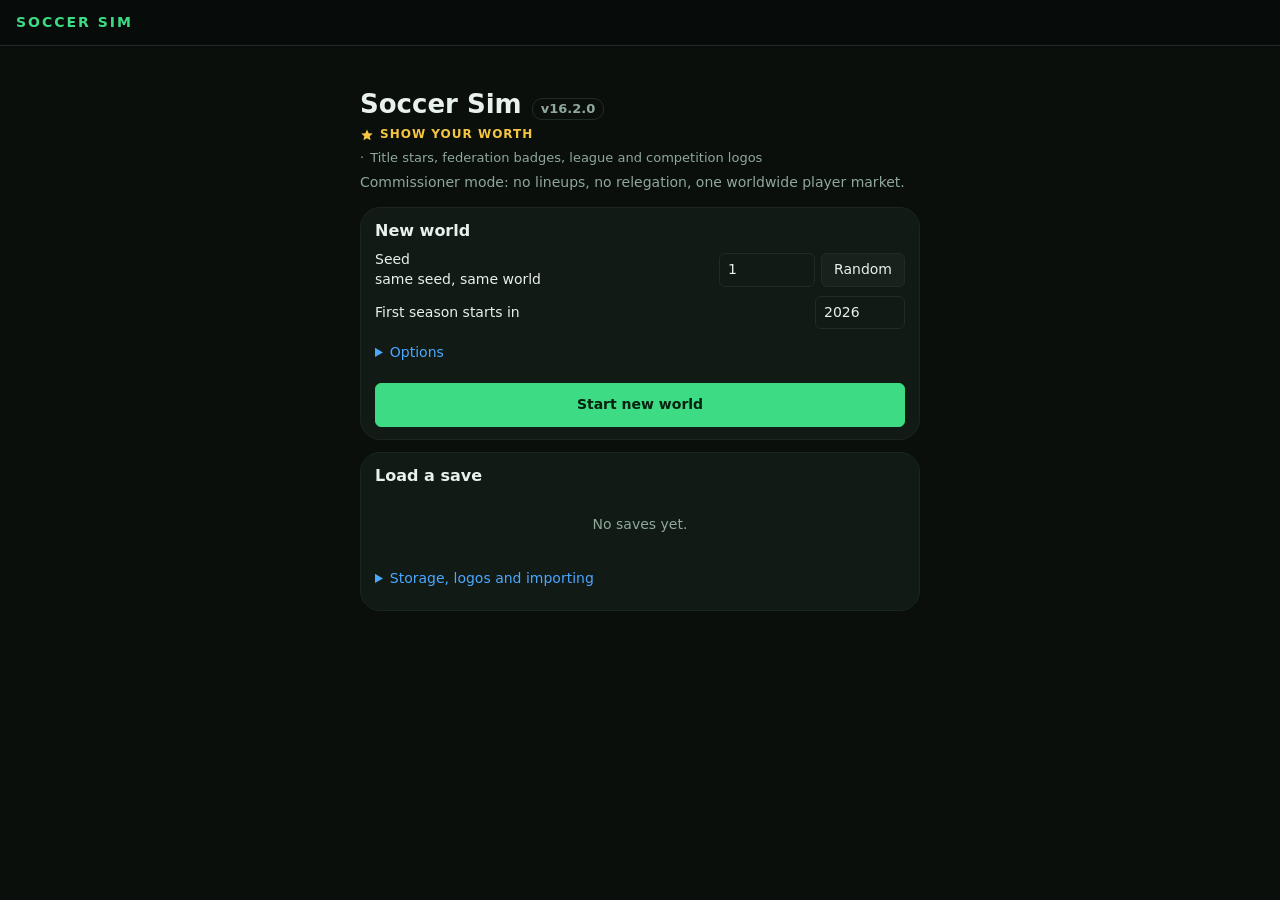
==== commit b809df43: "v16.2.0: the new look, Graduates before Moves Brings the v16.2 beta work into the official game: one" ====
--- a/docs/index.html
+++ b/docs/index.html
@@ -2,7 +2,7 @@
 <style>
 :root { color-scheme: dark; }
 :root {
-  --bg: #0f1a14; --panel: #17261d; --panel2: #1d3025; --line: #2a4235; --text: #e8f1ea;
+  --bg: #0a0f0c; --panel: #121a15; --panel2: #18221c; --line: #202c25; --text: #e8f1ea;
   --dim: #8fa89a; --accent: #3ddc84; --accent2: #f5c542; --blue: #4aa8ff; --red: #ff6b6b;
   --champ: rgba(61,220,132,.16); --cup: rgba(74,168,255,.14);
 }
@@ -12,7 +12,7 @@
 a { color: var(--blue); text-decoration: none; cursor: pointer; }
 a:hover { text-decoration: underline; }
 #top { display: flex; align-items: center; gap: 18px; padding: 0 18px; height: 46px;
-  background: #0a120d; border-bottom: 1px solid var(--line); }
+  background: #070b09; border-bottom: 1px solid var(--line); }
 .brand { font-weight: 800; letter-spacing: 2px; color: var(--accent); cursor: pointer; }
 #nav { display: flex; gap: 4px; flex: 1; }
 #nav a { color: var(--dim); padding: 6px 12px; border-radius: 6px; white-space: nowrap; }
@@ -253,7 +253,7 @@
 /* awards ceremony: Next/Back stay on screen */
 #aw-bar { position: fixed; left: 0; right: 0; bottom: 0; z-index: 30; display: flex; align-items: center; gap: 8px; flex-wrap: wrap;
   padding: 10px max(16px, env(safe-area-inset-right, 0px)) calc(10px + env(safe-area-inset-bottom, 0px)) max(16px, env(safe-area-inset-left, 0px));
-  background: #0a120d; border-top: 1px solid var(--line); }
+  background: #070b09; border-top: 1px solid var(--line); }
 #aw-bar .pri { flex: 1 1 120px; min-height: 44px; }
 #aw-pad { height: 84px; }
 
@@ -326,7 +326,7 @@
 /* competition pages: the sim buttons stay on screen while you scroll the bracket */
 #comp-bar { position: fixed; left: 0; right: 0; bottom: 0; z-index: 30; display: flex; align-items: center; gap: 6px;
   padding: 5px max(12px, env(safe-area-inset-right, 0px)) calc(5px + env(safe-area-inset-bottom, 0px)) max(12px, env(safe-area-inset-left, 0px));
-  background: #0a120d; border-top: 1px solid var(--line); }
+  background: #070b09; border-top: 1px solid var(--line); }
 #comp-bar[hidden] { display: none; }
 #comp-bar .pri { flex: 1 1 90px; }
 #comp-bar button { min-height: 34px; padding: 3px 12px; font-size: 14px; }
@@ -558,7 +558,7 @@
 .v2 .eyebrow { font-size: 11px; letter-spacing: 1.4px; font-weight: 700; text-transform: uppercase; }
 .v2 .gold { color: var(--accent2); } .v2 .pos { color: var(--accent); } .v2 .neg { color: var(--red); } .v2 .dim { color: var(--dim); } .v2 .small { font-size: 12px; }
 .v2 .big { font-size: 26px; font-weight: 800; line-height: 1.1; margin: 4px 0 2px; overflow-wrap: anywhere; }
-.v2 .hero { border-color: #8a7424; background: linear-gradient(180deg, #1f2a1b 0, var(--panel) 60%); }
+.v2 .hero { border-color: #8a7424; background: linear-gradient(180deg, #1c2415 0, var(--panel) 60%); }
 .v2 .statrow { display: grid; grid-template-columns: repeat(3, minmax(0, 1fr)); gap: 8px; margin: 12px 0 6px; }
 .v2 .statrow div { background: var(--bg); border: 1px solid var(--line); border-radius: 9px; padding: 8px 10px; }
 .v2 .statrow b { display: block; font-size: 20px; } .v2 .statrow span { font-size: 11px; color: var(--dim); }
@@ -593,7 +593,7 @@
 .v2 .vr { display: flex; align-items: center; gap: 10px; padding: 10px 0; border-bottom: 1px solid #223629; }
 .v2 .vr:last-child { border-bottom: 0; } .v2 .vr .n { flex: 1; min-width: 0; } .v2 .vr .n b { display: block; font-size: 15px; } .v2 .vr .n span { font-size: 12px; color: var(--dim); }
 .v2 .vr .v { flex: none; width: 84px; text-align: right; } .v2 .vr .v b { font-size: 15px; } .v2 .vr .v .bar { margin-top: 5px; }
-.v2 .stage { margin-top: 14px; border: 1px solid #8a7424; border-radius: 16px; background: linear-gradient(180deg, #242b17 0, #17261d 70%); padding: 22px 16px 18px; text-align: center; }
+.v2 .stage { margin-top: 14px; border: 1px solid #8a7424; border-radius: 16px; background: linear-gradient(180deg, #202514 0, #121a15 70%); padding: 22px 16px 18px; text-align: center; }
 .v2 .stage .big { font-size: 30px; margin: 10px 0 4px; }
 .v2 .stage .medal { width: 64px; height: 64px; border-radius: 50%; margin: 0 auto; background: var(--accent2); color: #2b2200; display: flex; align-items: center; justify-content: center; font-size: 26px; font-weight: 800; }
 .v2 .stage .runners { margin-top: 16px; border-top: 1px solid #3a4a2a; padding-top: 6px; text-align: left; }
@@ -831,6 +831,379 @@
 
 .hexp { display: flex; align-items: center; gap: 6px; margin: 0 2px 10px; flex-wrap: wrap; }
 .hexp button { background: transparent; border: 1px solid var(--line, #2c3b33); color: var(--dim); border-radius: 999px; padding: 5px 11px; font-size: 12px; } .hexp button.on { background: var(--accent2, #f5c542); color: #121a15; border-color: transparent; font-weight: 700; }
+
+/* ---- v16.2: bottom tab bar (phones), sheets ---- */
+#tabbar { display: none; }
+.sheet { display: flex; flex-direction: column; max-height: 62vh; overflow-y: auto; background: var(--bg); border: 1px solid var(--line); border-radius: 16px; padding: 2px 14px; }
+.sheet-row { display: flex; align-items: center; gap: 10px; min-height: 46px; border-bottom: 1px solid var(--line); color: var(--text); }
+.sheet-row:last-child { border-bottom: 0; }
+.sheet-row b { font-weight: 700; } .sheet-row .dim { flex: 1; } .sheet-row .chev { margin-left: auto; color: var(--accent); font-weight: 800; }
+@media (max-width: 760px) {
+  #nav { display: none; }
+  #top { padding-bottom: 6px; }
+  #season-info { max-width: 100%; flex: 1 0 100%; margin-left: 0; text-align: left; order: 3; }
+  main { padding-bottom: 96px; }
+  #tabbar:not([hidden]) { display: flex; position: fixed; left: 12px; right: 12px; bottom: max(12px, env(safe-area-inset-bottom, 0px)); height: 64px; padding: 0 6px; z-index: 30;
+    background: var(--panel); border: 1px solid var(--line); border-radius: 32px; box-shadow: 0 8px 24px rgba(0,0,0,.45); }
+  #tabbar a { flex: 1; margin: 6px 2px; border-radius: 26px; display: flex; flex-direction: column; align-items: center; justify-content: center; gap: 3px; color: var(--dim); font-size: 10.5px; font-weight: 700; text-decoration: none; }
+  #tabbar a.on { background: rgba(61,220,132,.14); color: var(--accent); }
+}
+
+.v2 .hero2 { position: relative; overflow: hidden; border-radius: 18px; padding: 16px; margin: 4px 0 0; border: 1px solid var(--line);
+  background: linear-gradient(135deg, hsl(var(--hh) 45% 24%) 0%, var(--panel) 85%); }
+.v2 .hero2 .wm { position: absolute; right: -34px; top: -26px; opacity: .16; pointer-events: none; filter: saturate(.8); }
+.v2 .hero2 .wm > * { width: 200px !important; height: 200px !important; }
+.v2 .hero2 .hrow { position: relative; display: flex; align-items: center; gap: 14px; }
+.v2 .hero2 h1 { margin: 0; font-size: 26px; letter-spacing: -.02em; line-height: 1.05; }
+.v2 .hero2 .sub { margin-top: 4px; color: #d3e2d8; }
+.v2 .hero2 .sub a { color: #bfe3ff; }
+
+.v2 .menu { padding: 4px 14px; }
+.v2 .menu h3 { margin: 10px 0 2px; }
+.v2 .mrow, .v2 .lrow { display: flex; align-items: center; gap: 12px; min-height: 56px; border-bottom: 1px solid #223629; color: var(--text); text-decoration: none; }
+.v2 .mrow:last-child, .v2 .lrow:last-child { border-bottom: 0; }
+.v2 .mi { flex: none; width: 36px; height: 36px; border-radius: 12px; display: inline-flex; align-items: center; justify-content: center; background: rgba(61,220,132,.12); color: var(--accent); }
+.v2 .mt { flex: 1; min-width: 0; display: flex; flex-direction: column; gap: 1px; }
+.v2 .mt b { font-size: 15px; } .v2 .chev { flex: none; color: var(--accent); }
+.v2 .lg { padding: 2px 14px; } .v2 .lrow { min-height: 64px; } .v2 .lrow .bar { margin-top: 5px; }
+.v2 .lph { flex: none; width: 40px; height: 40px; border-radius: 12px; display: inline-flex; align-items: center; justify-content: center; background: var(--panel2); color: var(--accent2); font-size: 12px; font-weight: 800; }
+
+.prg .prow { width: auto !important; min-width: 168px; display: flex; align-items: center; gap: 6px; }
+.prg .prow .mini { min-height: 34px; padding: 0 12px; border-radius: 17px; font-weight: 700; }
+.prg .prow .mini.pri { background: var(--accent); color: #06210f; border-color: var(--accent); }
+.prg .rl { display: flex; align-items: center; gap: 10px; min-width: 0; }
+.prg .lph { flex: none; width: 34px; height: 34px; border-radius: 10px; display: inline-flex; align-items: center; justify-content: center; background: var(--panel2); color: var(--accent2); font-size: 11px; font-weight: 800; }
+@media (max-width: 560px) { .row.prg { flex-wrap: wrap; } .prg .prow { flex: 1 0 100%; padding-left: 0; } }
+.whero { padding: 4px 0; }
+
+/* ---- v16.2 scores hub ---- */
+.sec-h { display: flex; justify-content: space-between; align-items: center; margin: 18px 0 8px; font-size: 12px; font-weight: 800; letter-spacing: .08em; color: var(--accent2); }
+.sec-h .link { background: none; border: 0; color: var(--dim); font-weight: 600; letter-spacing: 0; cursor: pointer; }
+.lcard { margin-bottom: 10px; padding: 14px 16px; border: 1px solid var(--line); border-radius: 20px; background: linear-gradient(135deg, hsl(var(--hh) 45% 26% / .55) 0%, var(--panel) 60%); }
+.lcard .lhead { display: flex; align-items: center; gap: 12px; color: var(--text); text-decoration: none; }
+.lcard .mt { flex: 1; min-width: 0; display: flex; flex-direction: column; } .lcard .mt b { font-size: 17px; font-weight: 800; }
+.lcard .chev { color: var(--dim); } .lcard .bar { height: 6px; margin: 12px 0; background: #0006; border-radius: 3px; overflow: hidden; } .lcard .bar i { display: block; height: 100%; background: var(--accent); }
+.lbtns { display: flex; gap: 8px; }
+.pill { flex: 1; min-height: 44px; border-radius: 22px; border: 1.5px solid #2b3d32; background: transparent; color: var(--text); font-size: 15px; font-weight: 700; cursor: pointer; display: flex; align-items: center; justify-content: center; text-decoration: none; }
+.pill.pri { background: var(--accent); border-color: var(--accent); color: #06210f; } .pill.wide { width: 100%; }
+.srows { padding: 2px 16px; } .srow { display: flex; align-items: center; gap: 12px; min-height: 54px; border-bottom: 1px solid var(--line); }
+.srow:last-child { border-bottom: 0; } .srow .sl { flex: 1; display: flex; align-items: center; gap: 12px; color: var(--text); min-width: 0; } .srow .sl b { font-size: 15px; }
+.srow .mini { min-height: 32px; padding: 0 12px; border-radius: 16px; background: rgba(61,220,132,.14); color: var(--accent); border: 0; font-weight: 700; font-size: 13px; text-decoration: none; display: inline-flex; align-items: center; }
+.chiprow { display: flex; gap: 8px; overflow-x: auto; scrollbar-width: none; padding-bottom: 4px; } .chiprow::-webkit-scrollbar { display: none; }
+.cchip { flex: none; display: flex; align-items: center; gap: 8px; height: 44px; padding: 0 14px 0 10px; border-radius: 22px; background: var(--panel); border: 1px solid var(--line); color: var(--text); font-size: 13px; font-weight: 700; white-space: nowrap; }
+.flags { display: flex; gap: 14px; margin-top: 12px; overflow-x: auto; } .flags a { display: flex; flex-direction: column; align-items: center; gap: 5px; width: 54px; color: var(--dim); font-size: 11px; font-weight: 600; flex: none; }
+.flags .fb { width: 48px; height: 48px; border-radius: 24px; background: var(--panel); border: 1px solid var(--line); display: flex; align-items: center; justify-content: center; }
+details.acc2 { margin-top: 18px; border: 1px solid var(--line); border-radius: 16px; padding: 0 14px 12px; background: var(--panel); }
+details.acc2 > summary { min-height: 52px; display: flex; align-items: center; font-weight: 700; cursor: pointer; }
+.lph { flex: none; display: inline-flex; align-items: center; justify-content: center; border-radius: 10px; background: var(--panel2); color: var(--accent2); font-size: 11px; font-weight: 800; }
+
+/* ---- v16.2 season loop: pill trail and bubbly sim buttons ---- */
+#simbar { background: var(--bg); border-bottom: 1px solid var(--line); }
+#simbar .stages.flow div { border-radius: 99px; background: var(--panel); border: 1px solid var(--line); color: var(--dim); font-weight: 700; }
+#simbar .stages.flow div.on { background: var(--accent); border-color: var(--accent); color: #06210f; }
+#simbar .stages.flow div.done { background: rgba(61,220,132,.14); border-color: transparent; color: var(--accent); }
+#simbar button { border-radius: 22px; font-weight: 700; }
+#simbar button.main { min-height: 44px; font-size: 15px; }
+#simbar button.pri { background: var(--accent); border-color: var(--accent); color: #06210f; }
+@media (max-width: 760px) {
+  #simbar { gap: 6px; padding-top: 6px; padding-bottom: 6px; }
+  #simbar button.main { min-height: 38px; font-size: 14px; padding: 0 8px; }
+  #simbar .sb-tog { min-height: 38px; padding: 0 12px; }
+  #simbar .stages.flow div { padding: 5px 0; }
+}
+.v2 .tabs2.hof-tabs { display: flex; gap: 0; }
+.v2 .tabs2.hof-tabs button { background: none; border: 0; border-bottom: 3px solid transparent; border-radius: 0; color: var(--dim); padding: 12px 14px; font-weight: 600; font-size: 14px; }
+.v2 .tabs2.hof-tabs button.on { background: none; color: var(--text); border-bottom-color: var(--accent); }
+@media (max-width: 760px) { #simbar button.main { font-size: 13px; padding: 0 4px; white-space: nowrap; } #simbar .sb-tog { padding: 0 10px; font-size: 13px; } }
+
+details.newsfold { margin-top: 10px; padding: 0 14px; } details.newsfold > summary { justify-content: space-between; gap: 10px; }
+details.newsfold .row { border-bottom: 1px solid #223629; } details.newsfold .row:last-child { border-bottom: 0; }
+
+#k-row { display: flex; flex-wrap: wrap; align-items: center; gap: 8px; margin: 12px 0; }
+#k-row button { min-height: 44px; border-radius: 22px; padding: 0 18px; font-weight: 700; font-size: 15px; }
+#k-row button.pri { background: var(--accent); border-color: var(--accent); color: #06210f; }
+
+body.dense .v2 .row, body.dense .row { padding-top: 5px; padding-bottom: 5px; }
+body.dense .v2 .card { padding: 9px 11px; margin-top: 8px; }
+body.dense .v2 .mrow, body.dense .v2 .lrow, body.dense .srow { min-height: 44px; }
+body.dense .lcard { padding: 10px 14px; margin-bottom: 7px; }
+body.dense .v2 .pr { padding-top: 5px; padding-bottom: 5px; }
+
+/* v16.2: Hall of Fame page: text tabs for World / Country / League / Club, pill switch for Players / Coaches */
+.hof2 > .seg { border: 0; border-bottom: 1px solid var(--line); border-radius: 0; background: none; margin-top: 8px; }
+.hof2 > .seg button { background: none; color: var(--dim); font-size: 15px; font-weight: 600; min-height: 44px; border-bottom: 3px solid transparent; }
+.hof2 > .seg button.on { background: none; color: var(--text); border-bottom-color: var(--accent); }
+.hof2 .hof-ctl .seg { border-radius: 99px; background: var(--panel); padding: 3px; }
+.hof2 .hof-ctl .seg button { border-radius: 99px; background: none; min-height: 34px; color: var(--dim); font-weight: 700; }
+.hof2 .hof-ctl .seg button.on { background: var(--accent); color: #06210f; }
+.v2 .lgtabs { margin: 0 0 6px; }
+
+/* ---- v16.2: finish pop-ups and summer card ---- */
+#modal-box { border-radius: 24px; }
+.ce-t { font-size: 16px; color: var(--dim); font-weight: 600; }
+.ce-w { font-size: 26px; letter-spacing: -.02em; }
+.ce-facts { background: var(--bg); border: 1px solid var(--line); border-radius: 18px; padding: 4px 14px; }
+.ce-f:first-child { border-top: 0; }
+.ce-btns { display: grid; gap: 8px; margin-top: 16px; }
+.ce-btns button { min-height: 46px; border-radius: 23px; font-size: 15px; font-weight: 700; width: 100%; }
+.ce-btns button.pri { background: var(--accent); border-color: var(--accent); color: #06210f; }
+.ce-btns button.gold { background: var(--accent2); border-color: var(--accent2); color: #2b2200; }
+.card.summer .row.prg { flex-wrap: wrap !important; row-gap: 8px; }
+.card.summer .prg .prow { flex: 1 0 100% !important; min-width: 0 !important; }
+.card.summer { border-radius: 20px; }
+.row.prg { flex-wrap: wrap !important; row-gap: 8px; } .row.prg .prow { flex: 1 0 100%; min-width: 0; }
+
+.v2 .rlist { padding: 2px 14px; }
+.rrow { display: flex; align-items: flex-start; gap: 12px; padding: 12px 0; border-bottom: 1px solid #223629; } .rrow:last-child { border-bottom: 0; }
+.rrow .rm { flex: 1; min-width: 0; } .rrow .rn { display: flex; align-items: center; gap: 8px; flex-wrap: wrap; font-size: 15px; }
+.rrow .rh { margin-top: 2px; } .rrow .rs { text-align: right; flex: none; display: flex; flex-direction: column; } .rrow .rs b { font-size: 18px; color: var(--accent2); }
+
+/* prestige page */
+.pr-sw { display: flex; gap: 4px; padding: 4px; background: var(--panel); border: 1px solid var(--line); border-radius: 99px; margin: 12px 0 4px; }
+.pr-sw button { flex: 1; min-height: 40px; border: 0; border-radius: 99px; background: none; color: var(--dim); font-weight: 700; font-size: 14px; cursor: pointer; }
+.pr-sw button.on { background: #e9f3ec; color: #06210f; }
+.prow { display: flex; align-items: center; gap: 10px; padding: 11px 4px; border-bottom: 1px solid var(--line); color: var(--text); text-decoration: none; }
+.prow:last-child { border-bottom: 0; }
+.pr-rk { width: 22px; text-align: center; font-weight: 800; color: var(--dim); }
+.pr-rk.top { color: #f5c542; }
+.pr-m { flex: 1; min-width: 0; display: flex; flex-direction: column; gap: 1px; }
+.pr-m b { font-size: 15px; }
+.pr-h { font-size: 11px; }
+.pr-s { font-weight: 800; font-size: 18px; color: #f5c542; }
+.pr-st { width: 20px; text-align: center; color: var(--dim); }
+.pr-st.on { color: #f5c542; }
+.card.note .gold-lbl { font-size: 11px; letter-spacing: .8px; text-transform: uppercase; color: #f5c542; font-weight: 800; margin-bottom: 4px; }
+.pr-h { display: -webkit-box; -webkit-line-clamp: 2; -webkit-box-orient: vertical; overflow: hidden; }
+.prow .crest, .prow img { flex: none; }
+
+/* v16.2 chrome: no brand bar once a world is open (each page has its own header), sim bar only on the Season tab */
+body.inapp #top { display: none; }
+body.nosim #simbar { display: none; }
+
+/* news cards */
+.ncard { display: flex; align-items: center; gap: 12px; padding: 12px; margin-top: 8px; background: var(--panel); border: 1px solid var(--line); border-radius: 14px; }
+.ncard .nm { flex: none; width: 36px; display: flex; justify-content: center; }
+.ncard .ng { width: 34px; height: 34px; border-radius: 50%; background: #1b3427; color: var(--accent); display: flex; align-items: center; justify-content: center; font-weight: 800; }
+.ncard .nt { flex: 1; min-width: 0; display: flex; flex-direction: column; gap: 3px; }
+.ncard .nt b { font-size: 14.5px; line-height: 1.3; }
+.ntag { flex: none; align-self: flex-start; font-size: 10px; font-weight: 800; letter-spacing: .6px; text-transform: uppercase; padding: 3px 8px; border-radius: 6px; border: 1px solid var(--line); color: var(--dim); }
+.ntag.gold { color: #f5c542; border-color: #7a6320; } .ntag.red { color: #ff8a8a; border-color: #6e2e2e; } .ntag.blue { color: #6db8ff; border-color: #2c4f75; } .ntag.green { color: var(--accent); border-color: #1f6b43; }
+
+/* moves header */
+.mv-st { display: flex; align-items: center; gap: 4px; background: var(--panel); border: 1px solid var(--line); border-radius: 99px; padding: 3px; }
+.mv-st a { width: 34px; height: 34px; display: flex; align-items: center; justify-content: center; border-radius: 50%; color: var(--text); text-decoration: none; font-size: 20px; }
+.mv-st a.off { opacity: .3; pointer-events: none; }
+.mv-st b { min-width: 36px; text-align: center; font-size: 14px; }
+.mvp .filters { display: flex; gap: 8px; } .mvp .filters select { flex: 1; min-width: 0; }
+
+/* off-season "Next up" */
+.nu { padding: 4px 12px; margin-top: 10px; }
+.nu-r { display: flex; align-items: center; gap: 12px; padding: 12px 2px; border-bottom: 1px solid var(--line); color: var(--text); text-decoration: none; }
+.nu-r:last-child { border-bottom: 0; }
+.nu-m { flex: none; width: 28px; height: 28px; border-radius: 50%; border: 1px solid var(--line); display: flex; align-items: center; justify-content: center; font-weight: 800; font-size: 13px; color: var(--dim); }
+.nu-m.done { background: #123d28; border-color: #1f6b43; color: var(--accent); }
+.nu-m.on { background: var(--accent); border-color: var(--accent); color: #06210f; }
+.nu-t { flex: 1; display: flex; flex-direction: column; gap: 1px; }
+
+/* summer tournaments */
+.card.sum { padding: 8px 12px; }
+.card.sum .gold-lbl, .gold-lbl { font-size: 11px; letter-spacing: .8px; text-transform: uppercase; color: #f5c542; font-weight: 800; padding: 6px 0; }
+.sum-r { display: flex; align-items: center; gap: 10px; padding: 10px 0; border-top: 1px solid var(--line); }
+.sum-l { flex: 1; min-width: 0; display: flex; align-items: center; gap: 10px; color: var(--text); text-decoration: none; }
+.sum-l .mt { display: flex; flex-direction: column; gap: 1px; min-width: 0; }
+.sum-b { flex: none; min-height: 38px; padding: 0 16px; border-radius: 99px; border: 0; background: var(--accent); color: #06210f; font-weight: 800; font-size: 13px; cursor: pointer; }
+.sum-b.done { background: none; color: var(--accent); font-weight: 700; }
+
+/* hero top row: back button (and an optional action pill), as in the mock-up */
+.v2 .hero2.hasbk { padding-top: 12px; }
+.v2 .hero2 .htop { position: relative; display: flex; align-items: center; justify-content: space-between; margin-bottom: 14px; min-height: 40px; }
+.v2 .hero2 .hbk { width: 40px; height: 40px; border-radius: 50%; border: 0; background: rgba(0,0,0,.35); color: #fff; font-size: 26px; line-height: 1; padding: 0 0 3px; cursor: pointer; }
+.v2 .hero2 .fpill { min-height: 36px; padding: 0 14px; border-radius: 99px; border: 1px solid rgba(255,255,255,.55); background: rgba(0,0,0,.25); color: #fff; font-weight: 700; font-size: 13px; cursor: pointer; }
+.v2 .hero2 .fpill.on { background: rgba(255,255,255,.14); }
+
+/* phase banner: the sim bar takes the colour of where the season is (mock-up screens F1 to F9) */
+#simbar { --c1: #14402a; --c2: #0e2a1d; background: linear-gradient(135deg, var(--c1), var(--c2)); border-bottom: 1px solid rgba(255,255,255,.08); }
+#simbar.ph-summer { --c1: #1d3f86; --c2: #12234d; }
+#simbar.ph-awards { --c1: #7a5a14; --c2: #3b2d0b; }
+#simbar.ph-off { --c1: #4a2a86; --c2: #241448; }
+#simbar .phchip { flex: 1 0 100%; margin: 0 0 2px; }
+#simbar .phchip span { display: inline-block; padding: 5px 12px; border-radius: 99px; background: rgba(0,0,0,.4); color: #fff; font-size: 12px; font-weight: 700; }
+#simbar .stages.flow div { background: rgba(0,0,0,.28); border-color: rgba(255,255,255,.14); }
+#simbar button:not(.pri) { background: rgba(0,0,0,.3); border-color: rgba(255,255,255,.18); color: #fff; }
+
+/* Hall of Fame: fewer rows, nothing cut off */
+.hof2 .chips.hof-tabs.five { display: grid; grid-template-columns: repeat(5, 1fr); gap: 6px; overflow: visible; }
+.hof2 .chips.hof-tabs.five button { padding: 0 2px; min-height: 40px; font-size: 12.5px; min-width: 0; justify-content: center; }
+.hof2 .seg button { white-space: nowrap; }
+.hof2 .hof-ctl #hexp-sel { flex: 1; min-width: 0; min-height: 40px; }
+
+/* Hall of Fame: my halls row + browse sheet */
+.hof-mine { margin: 10px 0 0; } .hof-mine .chips { padding: 6px 0 2px; }
+.hof-mine .chips button.hadd { border-style: dashed; color: var(--accent); }
+.hb-list { max-height: 52vh; overflow-y: auto; margin-top: 4px; }
+.hb-r { display: flex; align-items: center; gap: 8px; border-bottom: 1px solid var(--line); }
+.hb-n { flex: 1; display: flex; align-items: center; gap: 10px; min-height: 46px; background: none; border: 0; color: var(--text); text-align: left; font-size: 15px; cursor: pointer; }
+.hof2 .hof-ctl { flex-wrap: wrap; } .hof2 .hof-mine { flex: 1 0 100%; margin: 0; }
+.hof-mine .chips { flex-wrap: nowrap; overflow-x: auto; }
+.hr.attn .tag{white-space:nowrap}
+.hof2 .seg button{padding-left:10px;padding-right:10px}
+.hintro{margin:12px 0;padding:16px;border-radius:18px;background:linear-gradient(160deg,rgba(214,176,74,.16),rgba(40,200,120,.07));border:1px solid rgba(214,176,74,.3)}
+.hintro .hi-k{font-size:12px;letter-spacing:.08em;text-transform:uppercase;color:#d6b04a;font-weight:700}
+.hintro .hi-n{display:flex;gap:10px;margin:12px 0}
+.hintro .hi-n>div{flex:1;text-align:center;background:rgba(0,0,0,.2);border-radius:12px;padding:10px 4px}
+.hintro .hi-n b{display:block;font-size:26px}.hintro .hi-n span{font-size:12px;opacity:.7}
+.hintro .hi-b .btn{display:block;text-align:center}
+.hintro .hi-b .btn{display:flex;align-items:center;justify-content:center;min-height:48px;padding:0 16px}
+.hday{padding-bottom:110px}
+/* club page: gold small-caps card headings, folded ledger */
+.gh .card>h3{color:#d6b04a;text-transform:uppercase;letter-spacing:.07em;font-size:12px;font-weight:700}
+.gh .card>h3 small{text-transform:none;letter-spacing:0}
+.gh .card.hero{background:linear-gradient(160deg,rgba(214,176,74,.14),rgba(40,200,120,.05));border-color:rgba(214,176,74,.35)}
+.gh .card.hero .big{font-size:44px;font-weight:800}
+.fl-det{margin-top:8px}.fl-det summary{color:var(--green,#3ddc84);font-weight:600;font-size:13px;cursor:pointer;padding:6px 0}
+.v2 .hero2 .htop .fpill{margin-left:auto}
+.v2 .stat3{display:grid;grid-template-columns:repeat(3,1fr);gap:8px;margin:10px 0}
+.v2 .stat3>div{text-align:center;border:1px solid var(--line,rgba(255,255,255,.12));border-radius:14px;padding:10px 4px;background:rgba(255,255,255,.03)}
+.v2 .stat3 b{display:block;font-size:22px}.v2 .stat3 span{font-size:10px;letter-spacing:.06em;opacity:.65}
+.gr-chips{display:flex;gap:8px;align-items:center;margin:6px 0 10px}
+.gr-chips select{margin-left:auto;min-height:36px;border-radius:99px;max-width:110px}
+.gr-r{display:flex;align-items:center;gap:10px;padding:10px 0;border-bottom:1px solid rgba(255,255,255,.07)}
+.gr-r:last-of-type{border-bottom:0}
+.gr-n{width:16px;opacity:.55;font-size:13px}
+.gr-r .nm{flex:1;min-width:0}.gr-r .nm b{display:block}.gr-r .nm span{font-size:12px;opacity:.7}
+.gr-o{white-space:nowrap;opacity:.85}.gr-o b{font-size:20px;opacity:1}
+.gr-more{display:block;margin:6px auto 0;color:var(--green,#3ddc84);font-weight:700}
+.fxc{padding-top:10px}
+.fx-step{display:flex;align-items:center;justify-content:space-between;margin-bottom:6px}
+.fx-step>div{text-align:center}.fx-step b{display:block;font-size:17px}
+.fx-step button{width:40px;height:40px;border-radius:50%;border:1px solid var(--line,rgba(255,255,255,.15));background:rgba(255,255,255,.05);color:inherit;font-size:22px}
+.fx-step button:disabled{opacity:.25}
+.fx3{display:grid;grid-template-columns:1fr auto 1fr auto;align-items:center;gap:8px;padding:11px 0;border-top:1px solid rgba(255,255,255,.07)}
+.fx3 a{color:inherit;text-decoration:none;display:flex;align-items:center;gap:7px;min-width:0;font-weight:600;font-size:14px}
+.fx3-a{justify-content:flex-end;text-align:right}
+.fx3 span{overflow:hidden;text-overflow:ellipsis;white-space:nowrap}
+.fx3-v{opacity:.5;font-style:normal}.fx3-s{font-size:15px}
+.fx3-go{min-width:54px;text-align:center;justify-content:center;border-radius:99px;padding:6px 10px;background:rgba(255,255,255,.07);font-size:12px;border:0;color:inherit}
+.fx3-go.sim{background:rgba(61,220,132,.2);color:#3ddc84;font-weight:700}
+.fx3-t{grid-column:1/-1;justify-self:start}
+.fx3{grid-template-columns:minmax(0,1fr) 16px minmax(0,1fr) 48px;gap:6px}
+.fx3 a{font-size:13px}.fx3-go{min-width:0;padding:6px 0;width:48px}
+/* settings as a bottom sheet */
+#modal.sh{align-items:flex-end;padding:0}
+#modal.sh #modal-box{width:100% !important;max-width:none !important;border-radius:26px 26px 0 0;max-height:90vh;padding:10px 16px 28px;background:var(--bg,#0f1a15)}
+.sh-grab{width:44px;height:5px;border-radius:3px;background:rgba(255,255,255,.18);margin:2px auto 12px}
+.sh-hd{display:flex;align-items:center;justify-content:space-between;margin-bottom:12px}.sh-hd h2{margin:0;font-size:26px}
+.sh-x{width:40px;height:40px;border-radius:50%;border:0;background:rgba(255,255,255,.08);color:inherit;font-size:24px}
+.sh-card{border:1px solid var(--line,rgba(255,255,255,.12));border-radius:18px;padding:2px 16px;margin-bottom:12px;background:rgba(255,255,255,.03)}
+.sh-card .gold-lbl{padding-top:12px}
+.sh-row{display:flex;align-items:center;justify-content:space-between;gap:12px;width:100%;min-height:52px;padding:8px 0;background:none;border:0;border-bottom:1px solid rgba(255,255,255,.07);color:inherit;font:inherit;text-align:left}
+.sh-row:last-child{border-bottom:0}.sh-row .chev{color:var(--accent,#3ddc84);font-weight:800}
+.sh-note{font-size:12px;opacity:.7;padding:12px 14px;border:1px dashed rgba(255,255,255,.2);border-radius:14px}
+.sw{position:relative;width:50px;height:30px;flex:none}.sw input{opacity:0;position:absolute;inset:0;width:100%;height:100%;margin:0;z-index:1}
+.sw i{position:absolute;inset:0;border-radius:15px;background:rgba(255,255,255,.18);transition:.15s}
+.sw i::after{content:"";position:absolute;left:3px;top:3px;width:24px;height:24px;border-radius:50%;background:#fff;transition:.15s}
+.sw input:checked+i{background:#3ddc84}.sw input:checked+i::after{left:23px}
+.sh-ch{color:#3ddc84;font-size:22px;font-weight:700;margin-left:4px;line-height:1}
+.sh-val{color:var(--dim,#8fa89a);font-size:14px;display:flex;align-items:center}
+.sh-sub{color:var(--dim,#8fa89a);font-size:12px;font-weight:400;margin-top:2px}
+.sh-row b{font-size:15px}
+.hintro .hi-halls{display:flex;flex-wrap:wrap;gap:6px;margin-top:10px}
+#simbar button.hofgo{border-color:#d6b04a;color:#d6b04a}
+.hstp{display:flex;gap:6px;overflow-x:auto;margin:8px 0 4px;padding-bottom:2px;scrollbar-width:none}.hstp::-webkit-scrollbar{display:none}
+.hstp span{flex:none;padding:6px 12px;border-radius:99px;border:1px solid var(--line,rgba(255,255,255,.15));font-size:13px;opacity:.7}
+.hstp span.done{color:#3ddc84;opacity:1}.hstp span.on{background:#3ddc84;color:#06240f;font-weight:700;border-color:#3ddc84;opacity:1}
+.hday .foot.top{position:static;display:flex;gap:10px;margin:10px 0 14px;padding:0}
+.hday .foot.top>*{flex:1;min-height:48px;display:flex;align-items:center;justify-content:center}
+.v2 .foot.top{position:static;display:flex;gap:10px;margin:10px 0 14px;padding:0}
+.v2 .foot.top>*{flex:1;min-height:48px;display:flex;align-items:center;justify-content:center}
+/* v16.2 Moves: bubbly tabs, pill select, plain coloured move label under the fee */
+.mvp .seg { border-radius: 99px; background: var(--panel); padding: 3px; border-color: var(--line); }
+.mvp .seg button { border-radius: 99px; background: none; color: var(--dim); font-weight: 700; }
+.mvp .seg button.on { background: #e9f3ee; color: #0b1a12; }
+.mvp .mvsub.seg button.on, .mvp .seg.mvsub button.on { background: var(--accent); color: #06210f; }
+.mvp .sel, .mvp select { border-radius: 99px; background: var(--panel); border: 1px solid var(--line); color: var(--text); font-weight: 700; padding: 0 14px; }
+.mvp .mvR .tag { background: none; border: 0; padding: 0; font-size: 11px; font-weight: 700; color: var(--dim); }
+.mvp .mvR .tag.green { color: var(--accent); }
+.mvp .mvR .tag.red { color: #f0746e; }
+.mvp .mvR .tag.blue { color: #6fb2ff; }
+.mvp .mvR b { font-size: 17px; }
+.mvb.mvo { width: 40px; } .mvp .mvb.mvo { width: 38px; }
+.mvb.mvo .ovr, .mvb.mvo > span { font-size: 15px; min-width: 34px; height: 34px; display: inline-flex; align-items: center; justify-content: center; border-radius: 50%; }
+.mvp .hr-m .dim .crest, .mvp .hr-m .dim svg { vertical-align: -3px; }
+
+/* v16.2 look: near-black base, richer team-colour heroes */
+.v2 .hero2 { background: linear-gradient(160deg, hsl(var(--hh) 55% 30%) 0%, hsl(var(--hh) 40% 14%) 55%, var(--bg) 100%); border-color: transparent; border-radius: 22px; }
+.lcard { background: linear-gradient(135deg, hsl(var(--hh) 50% 22% / .75) 0%, var(--panel) 65%); border-color: transparent; border-radius: 22px; }
+.card { border-color: #1b2620; }
+
+/* flow chips: one row of six, no green wash behind the bar */
+#simbar .stages.flow { grid-template-columns: repeat(6, minmax(0, 1fr)); gap: 4px; }
+#simbar .stages.flow div { font-size: 10.5px; padding: 5px 0; letter-spacing: -.01em; }
+
+/* phase banner: soccer-ball watermark and rounded bottom, like the mock-up headers */
+#simbar { position: relative; overflow: hidden; border-radius: 0 0 22px 22px; background-image: url("data:image/svg+xml,%3Csvg xmlns='http://www.w3.org/2000/svg' viewBox='0 0 200 200'%3E%3Cg fill='none' stroke='white' stroke-width='5' stroke-opacity='.16'%3E%3Ccircle cx='100' cy='100' r='90'/%3E%3Cpath d='M100 60l38 28-14 44H76L62 88z'/%3E%3Cpath d='M100 60V10M138 88l48-16M124 132l30 40M76 132l-30 40M62 88L14 72'/%3E%3C/g%3E%3C/svg%3E"), linear-gradient(135deg, var(--c1), var(--c2)); background-repeat: no-repeat, no-repeat; background-position: right -40px top -50px, 0 0; background-size: 230px 230px, 100% 100%; }
+/* heroes run edge to edge like the mock-up headers; tiles under them are slimmer */
+.v2 .hero2 { margin: -4px calc(-1 * max(16px, env(safe-area-inset-left, 0px))) 0; border-radius: 0 0 26px 26px; padding: 14px 18px 20px; border: 0; }
+.v2 .hero2 + .stat4, .v2 .hero2 + .stat3 { margin-top: 12px; }
+.stat4 > div { padding: 9px 4px; border-radius: 16px; }
+.stat4 > div b { font-size: 19px; }
+.fx3 { padding: 14px 0; } .fx3 a { font-size: 15px; gap: 9px; }
+.fx3 svg, .fx3 img, .fx3 .lbox { width: 26px !important; height: 26px !important; flex: none; }
+.v2 .hero2 .hrow > :first-child svg, .v2 .hero2 .hrow > :first-child img, .v2 .hero2 .hrow > .lbox, .v2 .hero2 .hrow > .cem { width: 64px; height: 64px; }
+.v2 .hero2 .hrow > .lbox svg, .v2 .hero2 .hrow > .cem svg { width: 100%; height: 100%; }
+.v2 .hero2 h1 { font-size: 28px; }
+.fx3 svg, .fx3 img, .fx3 .lbox { width: 22px !important; height: 22px !important; } .fx3 a { font-size: 14px; gap: 6px; }
+.fx3 { grid-template-columns: minmax(0,1fr) 12px minmax(0,1fr) 46px; gap: 4px; }
+.fx3 span { white-space: normal; line-height: 1.15; }
+.pillrow { display: flex; flex-wrap: wrap; gap: 8px; justify-content: center; }
+.pillrow span { padding: 6px 12px; border-radius: 99px; background: rgba(0,0,0,.35); border: 1px solid rgba(255,255,255,.12); font-size: 12.5px; font-weight: 700; }
+.hday .btn, .hday button.pri, .v2 .stage .btn { border-radius: 99px; }
+/* v16.2 tournament rounds and bracket */
+.round-card { border-radius: 20px; }
+.round-card .fix2 { display: grid; grid-template-columns: minmax(0,1fr) auto; column-gap: 8px; align-items: center; padding: 12px 0; border-top: 1px solid rgba(255,255,255,.07); }
+.round-card .fix2:first-of-type { border-top: 0; }
+.round-card .fix2 .fix { grid-row: 1; grid-column: 1; }
+.round-card .fix2 .fx-m { display: contents; }
+.round-card .fix2 .fx-m button.mini { grid-row: 1; grid-column: 2; border-radius: 99px; min-width: 54px; min-height: 36px; background: rgba(61,220,132,.2); color: var(--accent); border: 0; font-weight: 700; }
+.round-card .fix2 .fx-m > :not(button) { grid-column: 1 / -1; font-size: 12px; margin-top: 4px; }
+.round-card .fix a { color: var(--text); font-weight: 600; }
+.round-card .fix .lost, .round-card .fix .lost a { color: var(--dim); }
+.round-card .fix .won, .round-card .fix .won a { color: var(--accent); }
+.bk-wrap { background: var(--bg); border-radius: 18px; border-color: #1b2620; }
+.bk-tie { border-radius: 12px; font-size: 13px; background: var(--panel); border-color: #202c25; }
+.bk-row { height: 26px; }
+.bk-row .nm a, .bk-row .nm { color: var(--text); }
+.bk-row.win { background: rgba(61,220,132,.16); }
+.bk-row.win .nm a { color: var(--accent); }
+.bk-tie.live { border-color: var(--accent); box-shadow: 0 0 0 1px var(--accent) inset, 0 0 18px rgba(61,220,132,.18); }
+.bk-head { color: var(--accent2); font-weight: 800; letter-spacing: .08em; }
+.bk-line { stroke: #2a3a31; }
+.bk-tools button { border-radius: 99px; }
+/* v16.2 one theme everywhere: pill fields, white names, round cards */
+input, select, textarea { background: var(--panel); border: 1px solid var(--line); }
+select, input[type=text], input[type=search], input:not([type]) { border-radius: 99px; padding-left: 14px; padding-right: 14px; min-height: 40px; font-weight: 600; }
+select { padding-right: 30px; }
+.card { border-radius: 20px; }
+.v2 .card a:not(.more):not(.btn):not(.mini):not(.tag):not(.linkbtn):not(.crumb):not(.nu-r), .v2 .hlist a:not(.btn), .v2 table a, .v2 .row a, .v2 .nm a, .v2 .pr a, .v2 .hr a { color: var(--text); font-weight: 650; }
+.v2 .card a:hover { color: var(--accent); text-decoration: none; }
+.recs { display: grid; gap: 12px; margin-top: 10px; } .recs h2 { margin: 0 0 8px; font-size: 13px; letter-spacing: .1em; text-transform: uppercase; color: var(--accent2); }
+.recs .row { padding: 9px 0; border-top: 1px solid rgba(255,255,255,.06); }
+#view .card a:not(.more):not(.btn):not(.mini):not(.tag):not(.linkbtn):not(.crumb):not(.nu-r):not(.pill), #view table a, #view .row a, #view .nm a, #view .pr a, #view .hr a, #view .rrow a, #view .hlist a:not(.btn), #view .fix a, #view .p-name a { color: var(--text); font-weight: 650; }
+#view .more, #view .more span { color: var(--blue); }
+#view .card a:hover, #view table a:hover { color: var(--accent); text-decoration: none; }
+.fx3 { grid-template-columns: minmax(0,1fr) auto minmax(0,1fr) 54px; column-gap: 8px; }
+.fx3-s, .fx3-v { white-space: nowrap; text-align: center; min-width: 30px; font-weight: 800; }
+.fx3-pv { grid-column: 1 / -1; justify-self: start; font-size: 12px; font-weight: 700; color: var(--blue); text-decoration: none; padding: 2px 0; }
+.fx3-t { grid-column: 1 / -1; justify-self: start; }
+.fx3 a span { overflow: visible; text-overflow: clip; overflow-wrap: anywhere; }
+.fx3-pv { margin-top: -4px; padding: 3px 12px; border-radius: 99px; background: rgba(255,255,255,.07); color: var(--text); }
+.fx3 a span { overflow-wrap: normal; word-break: normal; hyphens: manual; }
+.fx3 a { font-size: 13px; gap: 5px; }
+.fx3 svg, .fx3 img, .fx3 .lbox { width: 20px !important; height: 20px !important; }
+.fx3 { grid-template-columns: minmax(0,1fr) auto minmax(0,1fr) 50px; column-gap: 6px; }
+.scmode { margin: 2px 0 8px; border-radius: 99px; background: var(--panel); padding: 3px; }
+.scmode button { flex: 1; border-radius: 99px; background: none; color: var(--dim); font-weight: 700; }
+.scmode button.on { background: var(--accent); color: #06210f; }
 
 </style>
 
@@ -2681,18 +3054,20 @@
   function transfer_heat(w, a, b, amt) { const r = rec(st(w), a, b); r.heat += amt; r.tf++; }
 
   // this matchweek's games: played ones with the score, the rest open to pick
-  function fixtures(w, name) {
+  function fixtures(w, name, wk) {
     const cid = "L:" + name;
     if (!w.comps.has(cid)) fail("unknown league", 404);
     const c = w.comps.get_(cid);
     if (c.ptr >= c.rounds.length) return { league: name, comp: cid, week: null, weeks: c.rounds.length, rows: [] };
     const order = c.standings(), played = new Map((c.partial || []).map((r) => [r[0] + "|" + r[1], r]));
-    const rows = c.rounds[c.ptr].map(([h, a]) => {
-      const r = played.get(h + "|" + a), lab = label(w, h, a);
+    // a later matchweek can be looked at (read only): the current one is the first that is not finished
+    const idx = Number.isFinite(+wk) && +wk - 1 > c.ptr && +wk - 1 < c.rounds.length ? +wk - 1 : c.ptr;
+    const rows = c.rounds[idx].map(([h, a]) => {
+      const r = idx === c.ptr ? played.get(h + "|" + a) : null, lab = label(w, h, a);
       return { h, a, done: !!r, hg: r ? r[2] : null, ag: r ? r[3] : null, ho: w.clubs.get_(h).get_("ovr"), ao: w.clubs.get_(a).get_("ovr"),
         hpos: order.indexOf(h) + 1, apos: order.indexOf(a) + 1, rivalry: lab ? { name: lab.name, kind: lab.kind, intensity: lab.intensity } : null };
     });
-    return { league: name, comp: cid, week: c.ptr + 1, weeks: c.rounds.length, rows, left: rows.filter((x) => !x.done).length };
+    return { league: name, comp: cid, week: idx + 1, cur: c.ptr + 1, weeks: c.rounds.length, rows, left: rows.filter((x) => !x.done).length };
   }
 
   // the Rivalries screen: one ranked list, narrowed by type (clubs / nations), scope, status and a search, ordered by the chosen sort
@@ -2728,7 +3103,7 @@
   }
   function api(w, path, q) {
     if (path === "/api/rivals_page") return page(w, q);
-    if (path === "/api/fixtures") return fixtures(w, q.name);
+    if (path === "/api/fixtures") return fixtures(w, q.name, q.week);
     if (path === "/api/rivalries") return { rows: list(w, q.club || null) };
     if (path === "/api/matchup") {
       const cc = q.comp && w.comps.has(q.comp) ? w.comps.get_(q.comp) : null;
@@ -7257,10 +7632,10 @@
         p.pref = null;
       }
     }
+    self._make_youth(rec, gap);
     self.poach();
     self.xleague_market();
     $mods.bids.run(self, rec);
-    self._make_youth(rec, gap);
     self.recompute_clubs();
     for (const $f89 of $iter($M.values(self.squads()))) {
       members = $f89;
@@ -7634,7 +8009,23 @@
   }
   function coachHired(w, co, club) { closeStint(w, co); openStint(w, co, "club", club); }
   function coachLeft(w, co) { closeStint(w, co, "club"); }
-  function natCoachSet(w, co, nation) { closeStint(w, co, "nat"); if (nation) openStint(w, co, "nat", nation); }
+  // a coach who retired from club work and then led a national team earns country halls for it: when such a spell ends, his record is brought up to date
+  function refreshCoachCard(w, co) {
+    const H = ensure(w); let card = null;
+    for (const id of Object.keys(H.cards)) { const c = H.cards[id]; if (c.k === "c" && c.co === co) { card = c; break; } }
+    if (!card) return makeCoachCard(w, co, w.season, 0);
+    const sc = cscores(w, co), first = w.season + CFG.wait;
+    for (const [n, s] of Object.entries(sc.C)) { const key = "C:" + n; if (gateOf("cc", s) && !card.st[key]) put(H, card, key, newState(first)); }
+    return card;
+  }
+  function natCoachSet(w, co, nation) {
+    closeStint(w, co, "nat");
+    if (nation) {
+      // the same nation hiring him again straight away is one spell, not two
+      const L = co.stints, last = L && L[L.length - 1];
+      if (last && last.k === "nat" && last.t === nation && last.u !== null && last.u !== undefined && last.u === w.season - 1) { last.u = null; for (const k of ["s", "ti", "cu", "cwc", "w", "d", "l", "wc", "ct", "nl"]) delete last[k]; }
+      else openStint(w, co, "nat", nation);
+    } else if (co.ret_s != null) { try { refreshCoachCard(w, co); } catch (e) { } } }
   // ---- chasers: a borderline player with the trait plays on, hoping the late seasons tip the vote -------------------------
   const isChaser = (p) => rnd("chase|" + p.name + "|" + p.nat + "|" + (p.career.length ? p.career[0][0] : 0)) < CFG.chaser;
   function borderline(w, p) {
@@ -7904,7 +8295,7 @@
   }
   // a fresh World starts founded: nothing to found
   function init(w) { const H = ensure(w); H.founded = true; return H; }
-  return { CFG, HP, ensure, init, pscores, cscores, makePlayerCard, makeCoachCard, fixKeys, onRetire, onCoachRetire, coachHired, coachLeft, natCoachSet, closeStint, openStint,
+  return { CFG, HP, scoreOf, ensure, init, pscores, cscores, makePlayerCard, makeCoachCard, fixKeys, onRetire, onCoachRetire, coachHired, coachLeft, natCoachSet, closeStint, openStint,
     acadTick, acadInit, acadView, acadRanking, mgrPromoted, mgrGrade, mgrOdds, drawGrade, stretch, isChaser, borderline, runScope, dataOf, cKey, runLeagueDay, runYearDay, rollover, foundOnce, prune, scoreOf, pctFor, rnd, nrm, leagueOf, stintsOf, stintNums, rkey, scopeName, scopeKind, quality, natRecordPoor };
 })();
 
@@ -8148,7 +8539,7 @@
       if (s.status === "in") members.push({ c, s });
     }
     members.sort((a, b) => b.s.yr - a.s.yr || (a.c.name < b.c.name ? -1 : 1));
-    const classes = []; for (const m of members) { let cl = classes[classes.length - 1]; if (!cl || cl.y !== m.s.yr) { cl = { y: m.s.yr, label: label(w, m.s.yr), rows: [] }; classes.push(cl); } cl.rows.push(row(w, m.c, { yr: m.s.yr, pct: Math.round(m.s.pct * 100) / 100, n: m.s.n, via: m.s.via, badge: { tier, scope: name || null } })); }
+    const classes = []; for (const m of members) { let cl = classes[classes.length - 1]; if (!cl || cl.y !== m.s.yr) { cl = { y: m.s.yr, label: label(w, m.s.yr), rows: [] }; classes.push(cl); } cl.rows.push(row(w, m.c, { yr: m.s.yr, pct: Math.round(m.s.pct * 100) / 100, n: m.s.n, via: m.s.via, score: Math.round(H.scoreOf(w, m.c, key) * 10) / 10, badge: { tier, scope: name || null } })); }
     // latest vote's ballot
     let by = null; for (let y = w.season; y > w.season - 4; y--) if (h.res[rk + "|" + y]) { by = y; break; }
     const last = by ? h.res[rk + "|" + by] : null;
@@ -9422,6 +9813,8 @@
       break;
     }
     n = n + 1;
+    // "Rest of season" from the season phase stops when only the summer tournaments are left, so they can be played (or skipped) on purpose
+    if (scope === "world" && $M.get(body, "until", null) === "summer" && phase_of(w) === "summer") break;
   }
   return $dict($kw({"ok": true, "weeks": n}));
 }
@@ -9499,15 +9892,15 @@
   }
   rec = w.rollover();
   ST.last_review = review(rec, ST.stops.evaluate(w, rec));
-  w.flow = $dict($kw({"season": $idx(rec, "season"), "step": "awards"}));      // the off-season: awards ceremony, then transfers, then the new season
+  w.flow = $dict($kw({"season": $idx(rec, "season"), "step": "awards"}));      // the off-season: awards ceremony, then graduates, then transfers, then the new season
   return $dict($kw({"ok": true, "review": ST.last_review, "header": header(w)}));
 }
-// move through the off-season: awards -> transfers -> done (the new season starts). Anything else is refused.
+// move through the off-season: awards -> graduates -> transfers -> done (the new season starts). Anything else is refused.
 function a_flow(body) {
   const w = need_world(), step = $M.get(body, "step", "done"), cur = $T(w.flow) ? w.flow.get_("step") : null;
   if (!cur) return $dict($kw({"ok": true, "header": header(w)}));
-  if (step === "transfers" && cur === "awards") w.flow.set("step", "transfers");
-  else if (step === "graduates" && (cur === "transfers" || cur === "awards")) w.flow.set("step", "graduates");
+  if (step === "graduates" && cur === "awards") w.flow.set("step", "graduates");
+  else if (step === "transfers" && (cur === "graduates" || cur === "awards")) w.flow.set("step", "transfers");
   else if (step === "done") w.flow = null;
   else if (step !== cur) throw $new(ApiError, ["That step does not follow the current one.", 409]);
   return $dict($kw({"ok": true, "header": header(w)}));
@@ -9557,6 +9950,14 @@
   const w = need_world();
   w.fav_nations = $list(($T($M.get(body, "set")) ? $idx(body, "set") : [])).map((k) => String(k)).filter((n) => w.nations.has(n));
   return $dict($kw({"ok": true, "nations": $list(w.fav_nations)}));
+}
+function v_hofseen() { const w = need_world(); return $dict($kw({"season": (w.hof_seen === undefined ? null : w.hof_seen)})); }
+function a_hofseen(body) { const w = need_world(); w.hof_seen = $int($idx(body, "season")); return $dict($kw({"ok": true, "season": w.hof_seen})); }
+function v_favclubs() { const w = need_world(); return $dict($kw({"clubs": (w.fav_clubs ? $list(w.fav_clubs) : [])})); }
+function a_favclubs(body) {
+  const w = need_world();
+  w.fav_clubs = $list(($T($M.get(body, "set")) ? $idx(body, "set") : [])).map((k) => String(k)).filter((n) => w.clubs.has(n));
+  return $dict($kw({"ok": true, "clubs": $list(w.fav_clubs)}));
 }
 function a_favs(body) {
   const w = need_world();
@@ -9579,9 +9980,9 @@
   return $dict($kw({"id": cid, "name": c.title, "confed": c.confed, "season_label": cal.season_label(w.cfg.start_year, w.season), "finished": !!c.finished, "qualified": qual, "missed": missed, "best_missing": (missed.length ? missed[0] : null), "weakest": weakest, "playoff_places": c.R}));
 }
 GET = $lit_dict([["/api/status", ((q) => v_status())],
-["/api/favs", ((q) => v_favs())], ["/api/favnations", ((q) => v_favnations())],
+["/api/favs", ((q) => v_favs())], ["/api/favnations", ((q) => v_favnations())], ["/api/favclubs", ((q) => v_favclubs())], ["/api/hofseen", ((q) => v_hofseen())],
 ["/api/prospects", ((q) => v_prospects(q))], ["/api/qualstats", ((q) => v_qualstats($idx(q, "id")))], ["/api/world", ((q) => v_world())], ["/api/leaguemoney", ((q) => v_leaguemoney($idx(q, "name")))], ["/api/leaguehof", ((q) => { const w = need_world(); if (!$in($idx(q, "name"), w.leagues)) throw $new(ApiError, ["unknown league", 404]); return $mods.pages.league_hof(w, $idx(q, "name")); })], ["/api/comphub", ((q) => $dict($kw({"cards": $mods.pages.cards(need_world(), (c) => comp_progress(need_world(), c), (n) => cal.season_label(need_world().cfg.start_year, n))})))], ["/api/comphist", ((q) => { const w = need_world(); if (!$mods.pages.is_valid(w, $idx(q, "key")) || $idx(q, "key").startsWith("league:")) throw $new(ApiError, ["unknown competition", 404]); return $mods.pages.history(w, $idx(q, "key"), (n) => cal.season_label(w.cfg.start_year, n)); })], ["/api/compalltime", ((q) => { const w = need_world(); if (!$mods.pages.is_valid(w, $idx(q, "key"))) throw $new(ApiError, ["unknown competition", 404]); return $mods.pages.alltime(w, $idx(q, "key")); })], ["/api/worldmoney", ((q) => v_worldmoney())], ["/api/continent", ((q) => v_continent($idx(q, "code")))], ["/api/map", ((q) => v_map())], ["/api/league", ((q) => v_league($idx(q, "name")))], ["/api/league_season", ((q) => v_league_season($idx(q, "name"), $int($idx(q, "season"))))], ["/api/club", ((q) => v_club($idx(q, "name")))], ["/api/player", ((q) => { const r = v_player($idx(q, "uid")), w = need_world(), p = w.player_by_uid($int($idx(q, "uid"))); r.set("hof", $mods.hofpages.chainFor(w, p)); { const x = $mods.hofpages.extras(w, p); r.set("academy", x.academy); r.set("under", x.under); } return r; })], ["/api/players", ((q) => v_players(q))], ["/api/compstats", ((q) => v_compsum($idx(q, "id"), ($T($M.get(q, "season")) ? $int($idx(q, "season")) : null)))], ["/api/settings", ((q) => $dict($kw({"god": ST.god, "money_x": ($T(ST.world) ? ST.world.cfg.money_x : 3.5), "clubs": ($T(ST.world) ? $sorted(ST.world.clubs) : [])})))], ["/api/comp", ((q) => v_comp($idx(q, "id")))], ["/api/nations", ((q) => v_nations($M.get(q, "confed")))], ["/api/nation", ((q) => v_nation($idx(q, "name")))], ["/api/news", ((q) => v_news())], ["/api/money", ((q) => v_money())], ["/api/ledger", ((q) => v_ledger(($T($M.get(q, "season")) && $idx(q, "season") !== "all" ? $int($idx(q, "season")) : null), ($T($M.get(q, "league")) ? $idx(q, "league") : null), $M.get(q, "season") === "all"))], ["/api/records", ((q) => v_records())], ["/api/review", ((q) => $dict($kw({"review": ST.last_review})))], ["/api/awards", ((q) => v_awards(($T($M.get(q, "season")) ? $int($idx(q, "season")) : null)))], ["/api/trophies", ((q) => $dict($kw({"options": T.options(need_world()), "selected": ($T($M.get(q, "key")) ? T.winners(need_world(), $idx(q, "key")) : null)})))], ["/api/edits", ((q) => v_edits())], ["/api/charts", ((q) => v_charts())], ["/api/halloffame", ((q) => T.halloffame(need_world()))]]);
-POST = $lit_dict([["/api/favs", a_favs], ["/api/favnations", a_favnations],
+POST = $lit_dict([["/api/favs", a_favs], ["/api/favnations", a_favnations], ["/api/favclubs", a_favclubs], ["/api/hofseen", a_hofseen],
 ["/api/settings_set", a_settings], ["/api/export", a_export], ["/api/edit", a_edit], ["/api/new", a_new], ["/api/sim", a_sim], ["/api/years", a_year], ["/api/rollover", a_rollover], ["/api/flow", a_flow], ["/api/stops", a_stops], ["/api/save", a_save], ["/api/load", a_load], ["/api/delete", a_delete], ["/api/beat", a_beat], ["/api/quit", a_quit]]);
 // v16 Hall of Fame routes
 {
@@ -9624,6 +10025,9 @@
   return `<span class="lbox wcb" style="width:${w}px;height:${h}px" title="World Cup ${esc(host)} ${y}">${wcLogo(host, y, { style: "poster", w })}</span>`;
 }
 function compEmb(name, spec, size, year, host) {
+  if (name === "World Cup" && (!host || !year)) {      // no edition given: the next one, host by the fixed rotation
+    try { host = host || hostFor(Object.keys(WC_HOSTS || {}).length); year = year || editionYear({ current: true }); } catch (e) { /* keep the plain emblem */ }
+  }
   const real = logoBox("comps", name, size, year) || logoBox("leagues", name, size);
   if (real) return real;
   if (name === "World Cup" && host && year) return wcBanner(host, year, size);      // no imported World Cup logo: the generated banner for this edition
@@ -10139,7 +10543,11 @@
   if (!hub) return;
   const cards = hub.cards.filter((x) => x.confed === "WORLD");
   if (!cards.length || !$("#view") || !$("#view").querySelector(".grid")) return;
-  $("#view").insertAdjacentHTML("beforeend", `<div class="v2"><h2 class="lbl2">World competitions</h2>${cards.map(compCard).join("")}</div>`);
+  const h = STATUS && STATUS.header, folded = !!(h && h.flow && ["awards", "transfers", "graduates"].includes(h.phase));
+  // in the off-season the page is the checklist: the world tournaments wait folded below it
+  $("#view").insertAdjacentHTML("beforeend", folded
+    ? `<div class="v2"><details class="acc2" style="margin-top:14px"><summary><b>World competitions</b><div class="dim small" style="margin-top:3px">${cards.map((x) => esc(x.title || x.name || "")).filter(Boolean).join(" · ")}</div></summary>${cards.map(compCard).join("")}</details></div>`
+    : `<div class="v2"><h2 class="lbl2">World competitions</h2>${cards.map(compCard).join("")}</div>`);
 }
 
 // ---------------------------------------------------------------- competition page: History and Stats tabs
@@ -10158,8 +10566,7 @@
   const crumb = [`<a href="#/world">World</a>`];
   if (cf !== "WORLD") crumb.push(`<a href="#/continent/${esc(cf)}">${esc(cf)}</a>`);
   crumb.push(esc(h.title));
-  $("#view").innerHTML = `<div class="v2">${crumbHTML(crumb)}
-    <div style="display:flex;align-items:center;gap:12px"><span class="cem big-e">${compEmb(h.title, h.emblem, 48, editionYear(h), hostFor(h.editions_n))}</span><div><h1>${esc(h.title)}</h1><div class="sub">${sub}</div></div></div>
+  $("#view").innerHTML = `<div class="v2">${heroBlock(h.title, compEmb(h.title, h.emblem, 220), compEmb(h.title, h.emblem, 52, editionYear(h), hostFor(h.editions_n)), esc(h.title), `<div class="sub">${sub}</div>`)}
     ${stat4}${compTabsHTML(key, tab, cur && cur.cid)}<div id="cp-body"></div></div>`;
   const body = $("#cp-body");
   if (tab === "stats") {
@@ -10190,7 +10597,7 @@
 function liveTabs(cid) { const key = famKey(cid); return key ? `<div class="v2">${compTabsHTML(key, "now", cid)}</div>` : ""; }
 
 // ---------------------------------------------------------------- league page
-const LTABS = [["table", "Table"], ["money", "Money"], ["hof", "Honours"], ["halls", "Hall of Fame"], ["fix", "Fixtures"], ["stats", "Stats"]];
+const LTABS = [["table", "Table"], ["fix", "Fixtures"], ["stats", "Stats"], ["money", "Money"], ["hof", "Honours"], ["halls", "Hall of Fame"]];
 const HEALTH_TAG = { Strong: "green", Steady: "", Tight: "gold", "In debt": "red" };
 function leagueMoneyHTML(mon, d) {
   if (!mon || !mon.season) return `<div class="card"><h3>League health</h3><div class="dim small">The books open after the first completed season.</div></div>`;
@@ -10239,17 +10646,16 @@
   const past = season ? await api(`/api/league_season?name=${enc(name)}&season=${season}`) : null;
   const rows = past ? past.rows.map((r) => ({ ...r, form: "", zone: "", ovr: null, gd: r.gf - r.ga })) : d.rows;
   const p = d.progress, inProg = !past && d.next.some((f) => f.hg !== undefined);
-  const fx = past ? null : await api("/api/fixtures?name=" + enc(name)).catch(() => null);
+  const FS = LGS[name] || (LGS[name] = { tab: "table" });
+  const fx = past ? null : await api("/api/fixtures?name=" + enc(name) + (FS.fxw ? "&week=" + FS.fxw : "")).catch(() => null);
+  if (fx && fx.week === fx.cur) FS.fxw = 0;
   const S = LGS[name] || (LGS[name] = { tab: "table" });
   if (past) S.tab = "table";
   const titles = {}; if (hof) for (const b of hof.board) titles[b.club] = b.titles;
   const fin = p.done >= p.total;
   const tablePane = `<div class="card"><div class="hd"><div><div style="font-size:15px;font-weight:700">${past ? "Season " + past.season + " final table" : "Season " + STATUS.header.season + " · matchweek " + p.done + " of " + p.total}</div>
       <div class="dim small">${past ? "Champion " + esc(past.champion) : d.next_date ? "Next: matchweek " + Math.min(p.total, p.done + 1) + " · " + esc(d.next_date.text) : fin ? "Season finished" : ""}</div></div></div>
-      ${past ? `<div style="margin-top:10px"><button class="btn" id="l-now">Back to this season</button></div>` : `
-      <div style="display:grid;grid-template-columns:1fr 1fr 1fr;gap:8px;margin-top:10px"><button class="btn pri" id="l-one" ${fin ? "disabled" : ""}>Next game</button>
-        ${inProg ? `<button class="btn" id="l-rest">Matchweek</button>` : `<button class="btn" data-m="1" ${fin ? "disabled" : ""}>Matchweek</button>`}<button class="btn" id="l-end" ${fin ? "disabled" : ""}>Rest of season</button></div>
-      <details class="acc" style="margin-top:6px"><summary>More ways to sim</summary><div class="b"><div style="display:flex;gap:8px;align-items:center;flex-wrap:wrap"><button class="btn sm" data-m="4" ${fin ? "disabled" : ""}>Next 4</button><span class="dim small">go to matchweek</span><input type="number" id="l-goto" min="1" max="${p.total}" value="${Math.min(p.total, p.done + 1)}" style="width:64px;min-height:36px"><button class="btn sm" id="l-go">Go</button></div></div></details>`}
+      ${past ? `<div style="margin-top:10px"><button class="btn" id="l-now">Back to this season</button></div>` : ""}
       <div style="margin-top:10px"><select class="sel" id="l-past" style="width:100%" aria-label="Past season"><option value="">Past season: choose</option>${d.seasons.slice().reverse().map((s) => `<option value="${s}" ${past && past.season === s ? "selected" : ""}>Season ${s}</option>`).join("")}</select></div></div>
     <div class="card"><div class="dim small" style="margin-bottom:6px">${hof && hof.seasons_n ? "Gold number = league titles won. " : ""}</div><div class="scroll"><table><thead><tr><th>#</th><th class="l">Club</th><th>P</th><th>GD</th><th>Pts</th>${past ? "" : "<th>Form</th>"}</tr></thead><tbody>
       ${rows.map((r) => `<tr class="${r.pos === 1 ? "champ" : !past && r.pos <= d.slots ? "cup" : ""}"><td>${r.pos}</td><td class="l">${clubLink(r.club)}${titles[r.club] ? ` <span class="ttl">${titles[r.club]}</span>` : ""}${r.hot ? ' <span class="tag red">hot seat</span>' : ""}</td><td>${r.p}</td><td>${r.gd > 0 ? "+" : ""}${r.gd}</td><td class="pts">${r.pts}</td>${past ? "" : `<td>${form(r.form)}</td>`}</tr>`).join("")}</tbody></table></div>
@@ -10257,15 +10663,18 @@
       <a class="more" data-lgo="hof"><span>Titles, champions and records</span><span>&rsaquo;</span></a></div>
     ${!past && d.last.length ? `<div class="card"><h3>Last matchweek <small>${d.last_date ? esc(d.last_date.text) : ""}</small></h3>${d.last.map((f) => `<div class="fix"><span class="h">${clubLink(f.h)}</span><span class="s">${f.hg}-${f.ag}</span><span>${clubLink(f.a)}</span></div>`).join("")}<a class="more" data-lgo="fix"><span>All fixtures and previews</span><span>&rsaquo;</span></a></div>` : ""}
     <a class="card" data-lgo="stats" style="display:block"><h3>Player stats <small>${past ? "season " + past.season : "this season"}</small></h3><div class="dim small">Top scorers, assists and ratings live on the Stats tab.</div><div class="more" style="color:#6db8ff"><span>Open player stats</span><span>&rsaquo;</span></div></a>`;
-  const fixPane = `${fx && fx.rows.length ? `<div class="card"><h3>Matchweek ${fx.week} <small>${fx.rows.filter((f) => f.done).length}/${fx.rows.length} played${d.next_date ? " · " + esc(d.next_date.text) : ""}</small></h3>
-      <div class="dim small" style="margin-bottom:6px">Pick any game to sim it now, or open its preview first.</div>
-      ${fx.rows.map((f, i) => `<div class="fix2"><div class="fix"><span class="h">${clubLink(f.h)}</span><span class="s">${f.done ? f.hg + "-" + f.ag : "v"}</span><span>${clubLink(f.a)}</span></div>
-        <div class="fx-m">${f.rivalry ? `<span class="tag red">${esc(f.rivalry.name)}</span>` : ""}<a href="#/matchup/${enc(d.id)}/${enc(f.h)}/${enc(f.a)}">${f.done ? "Match info" : "Preview"}</a>${f.done ? "" : `<button class="mini" data-fx="${i}">Sim this game</button>`}</div></div>`).join("")}</div>` : `<div class="card"><h3>Fixtures</h3><div class="dim small">${past ? "Past seasons keep the final table only." : "No fixtures left this season."}</div></div>`}
+  const simCard = past ? "" : `<div class="card"><div class="dim small">${d.next_date ? "Next: matchweek " + Math.min(p.total, p.done + 1) + " &middot; " + esc(d.next_date.text) : fin ? "Season finished" : ""}</div>      <div style="display:grid;grid-template-columns:1fr 1fr 1fr;gap:8px;margin-top:10px"><button class="btn pri" id="l-one" ${fin ? "disabled" : ""}>Next game</button>
+        ${inProg ? `<button class="btn" id="l-rest">Matchweek</button>` : `<button class="btn" data-m="1" ${fin ? "disabled" : ""}>Matchweek</button>`}<button class="btn" id="l-end" ${fin ? "disabled" : ""}>Rest of season</button></div>
+      <details class="acc" style="margin-top:6px"><summary>More ways to sim</summary><div class="b"><div style="display:flex;gap:8px;align-items:center;flex-wrap:wrap"><button class="btn sm" data-m="4" ${fin ? "disabled" : ""}>Next 4</button><span class="dim small">go to matchweek</span><input type="number" id="l-goto" min="1" max="${p.total}" value="${Math.min(p.total, p.done + 1)}" style="width:64px;min-height:36px"><button class="btn sm" id="l-go">Go</button></div></div></details></div>`;
+  const fut = fx && fx.rows.length && fx.week > fx.cur;
+  const fixPane = `${simCard}${fx && fx.rows.length ? `<div class="card fxc"><div class="fx-step"><button id="fx-prev" aria-label="Previous matchweek" ${fut ? "" : "disabled"}>&lsaquo;</button><div><b>Matchweek ${fx.week}</b><span class="dim small">${fut ? "Coming up" : "Next matchweek"} &middot; ${fx.rows.length} games${fut ? "" : " &middot; " + fx.rows.filter((f) => f.done).length + " played"}</span></div><button id="fx-next" aria-label="Next matchweek" ${fx.week < fx.weeks ? "" : "disabled"}>&rsaquo;</button></div>
+      ${fx.rows.map((f, i) => `<div class="fx3"><a class="fx3-h" href="#/club/${enc(f.h)}">${crest(f.h, 22)}<span>${esc(f.h)}</span></a>${f.done ? `<b class="fx3-s">${f.hg}-${f.ag}</b>` : `<i class="fx3-v">v</i>`}<a class="fx3-a" href="#/club/${enc(f.a)}"><span>${esc(f.a)}</span>${crest(f.a, 22)}</a>
+        ${f.done || fut ? `<a class="fx3-go" href="#/matchup/${enc(d.id)}/${enc(f.h)}/${enc(f.a)}">${f.done ? "Info" : "View"}</a>` : `<button class="fx3-go sim" data-fx="${i}">Sim</button><a class="fx3-pv" href="#/matchup/${enc(d.id)}/${enc(f.h)}/${enc(f.a)}">Preview</a>`}${f.rivalry ? `<span class="tag red fx3-t">${esc(f.rivalry.name)}</span>` : ""}</div>`).join("")}</div>` : `<div class="card"><h3>Fixtures</h3><div class="dim small">${past ? "Past seasons keep the final table only." : "No fixtures left this season."}</div></div>`}
     ${d.last.length ? `<div class="card"><h3>Last matchweek <small>${d.last_date ? esc(d.last_date.text) : ""}</small></h3>${d.last.map((f) => `<div class="fix"><span class="h">${clubLink(f.h)}</span><span class="s">${f.hg}-${f.ag}</span><span>${clubLink(f.a)}</span></div>`).join("")}</div>` : ""}
     ${!inProg && d.next.length ? `<div class="card"><h3>Next matchweek <small>${d.next_date ? esc(d.next_date.text) : ""}</small></h3>${d.next.map((f) => `<div class="fix"><span class="h">${clubLink(f.h)}</span><span class="s">v</span><span>${clubLink(f.a)}</span></div>`).join("")}</div>` : ""}`;
   const subBits = [esc(d.confed), d.games + " games", "top " + d.slots + " reach the " + esc(d.cup)];
-  $("#view").innerHTML = `<div class="v2">${crumbHTML([`<a href="#/world">World</a>`, `<a href="#/continent/${d.confed}">${esc(d.confed)}</a>`, esc(d.name)])}
-    <div style="display:flex;align-items:center;gap:12px"><span class="cem big-e">${compEmb(d.name, d.emblem, 48)}</span><div><h1>${esc(d.name)}</h1><div class="sub">${subBits.join(" · ")}${past ? ` · <span class="tag gold">season ${past.season} final table</span>` : ""}</div></div></div>
+  $("#view").innerHTML = `<div class="v2">
+    ${heroBlock(d.name, compEmb(d.name, d.emblem, 220), `<span class="cem big-e">${compEmb(d.name, d.emblem, 48)}</span>`, esc(d.name), `<div class="sub">${subBits.join(" · ")}${past ? ` · <span class="tag gold">season ${past.season} final table</span>` : ""}</div>`, `<button class="fpill ${FAVS && FAVS.includes("L:" + d.name) ? "on" : ""}" id="lg-follow">${FAVS && FAVS.includes("L:" + d.name) ? "&#9733; Following" : "&#9734; Follow"}</button>`)}
     <div class="stat4"><div><b>${d.avg}</b><span>AVG OVR</span></div><div><b>${mon && mon.season ? money(mon.avg_income) : "-"}</b><span>CLUB INCOME</span></div><div><b>x${(+d.tv).toFixed(2)}</b><span>TV MONEY</span></div><div><b>${mon && mon.season ? "#" + mon.rank : "-"}</b><span>${mon && mon.season ? "RICHEST OF " + mon.of : "RICHEST"}</span></div></div>
     <nav class="tabs2" id="lg-tabs" aria-label="League sections">${LTABS.map(([k, t]) => `<button data-lt="${k}" class="${k === S.tab ? "on" : ""}">${t}</button>`).join("")}</nav>
     <div id="lg-table">${tablePane}</div><div id="lg-money" hidden>${leagueMoneyHTML(mon, d)}</div><div id="lg-hof" hidden>${leagueHofHTML(hof, d)}</div><div id="lg-fix" hidden>${fixPane}</div><div id="lg-halls" hidden></div><div id="lg-stats" hidden></div></div>`;
@@ -10276,14 +10685,7 @@
     LTABS.forEach(([k]) => { $("#lg-" + k).hidden = k !== t; });
     if (t === "halls" && !built.halls) {
       built.halls = 1;
-      Promise.all([api("/api/hof?tier=L&kind=p&name=" + enc(name)), api("/api/hof?tier=L&kind=c&name=" + enc(name))]).then(([hp, hc]) => {
-        const last = hp.classes[0], lastC = hc.classes[0], fin = (STATUS.header.season - (p.done >= p.total ? 0 : 1));
-        $("#lg-halls").innerHTML = `<div class="card"><h3>${esc(name)} Hall of Fame <small>${hp.total} players &middot; ${hc.total} coaches</small></h3>
-          ${last ? `<div class="dim small" style="margin-bottom:6px">Class of ${esc(last.label)}</div><div class="hlist">${last.rows.map((r) => hofRow(r, { right: "year " + r.n })).join("")}</div>` : '<div class="dim small">Nobody inducted yet. People become eligible five years after they retire.</div>'}
-          ${lastC ? `<div class="dim small" style="margin:10px 0 6px">Latest coach: class of ${esc(lastC.label)}</div><div class="hlist">${lastC.rows.map((r) => hofRow(r, { right: "year " + r.n })).join("")}</div>` : ""}
-          <a class="more" href="#/hof/L/${enc(name)}"><span>Full league Hall of Fame</span><span>&rsaquo;</span></a>
-          ${fin > 0 ? `<a class="more" href="#/hofleague/${enc(name)}/${p.done >= p.total ? STATUS.header.season : STATUS.header.season - 1}"><span>Latest Hall of Fame day</span><span>&rsaquo;</span></a>` : ""}</div>`;
-      }).catch((e) => { $("#lg-halls").innerHTML = `<div class="card dim small">${esc(e.message)}</div>`; });
+      hallPanel("#lg-halls", [{ tier: "L", name, title: name + " Hall of Fame" }]);
     }
     if (t === "stats" && !built.stats) {
       built.stats = 1;
@@ -10292,10 +10694,13 @@
     }
   };
   document.querySelectorAll("#lg-tabs [data-lt]").forEach((b) => (b.onclick = () => show(b.dataset.lt)));
+  const fl = $("#lg-follow"); if (fl) fl.onclick = async () => { const cur = new Set(FAVS || []), k = "L:" + name; if (cur.has(k)) cur.delete(k); else cur.add(k); try { await saveFavs([...cur]); } catch (e) { toast(e.message); return; } route(); };
   document.querySelectorAll("[data-lgo]").forEach((b) => (b.onclick = () => { show(b.dataset.lgo); window.scrollTo(0, 0); }));
   document.querySelectorAll("#lg-money [data-fin]").forEach((a) => (a.onclick = () => { CV_OPEN = "fin"; }));
   document.querySelectorAll("[data-m]").forEach((b) => (b.onclick = () => simComp(d.id, { matches: +b.dataset.m })));
   if ($("#l-one")) $("#l-one").onclick = () => simComp(d.id, { fixtures: 1 });
+  if ($("#fx-next")) $("#fx-next").onclick = () => { FS.fxw = fx.week + 1; route(); };
+  if ($("#fx-prev")) $("#fx-prev").onclick = () => { FS.fxw = fx.week - 1 > fx.cur ? fx.week - 1 : 0; route(); };
   document.querySelectorAll("[data-fx]").forEach((b) => (b.onclick = () => { const f = fx.rows[+b.dataset.fx]; simComp(d.id, { fixture: { h: f.h, a: f.a } }); }));
   if ($("#l-rest")) $("#l-rest").onclick = () => simComp(d.id, { matches: 1 });
   if ($("#l-end")) $("#l-end").onclick = () => simComp(d.id, { to_end: true });
@@ -10310,7 +10715,7 @@
 // the world induction day (final-year watch, the vote, who fell off), and a league's Hall of Fame day with its results.
 // Loaded before app.js; the helpers it uses (api, esc, enc, flag, crest, emblem, clubLink, ...) are only touched when a page is drawn.
 
-const HOF = { kind: "p", tab: "ind" };
+const HOF = { kind: "p", tab: "ind", ranked: false };
 const HOF_CLR = { W: "#f5c542", C: "#b48cff", L: "#4aa8ff", K: "#8fa8b8" };
 const HOF_LBL = { W: "World", C: "Country", L: "League", K: "Club" };
 const hueOf = (s) => { let h = 0; for (const ch of String(s)) h = (h * 31 + ch.charCodeAt(0)) >>> 0; return h % 360; };
@@ -10351,28 +10756,86 @@
 }
 const hofSeg = (attr, list, cur) => `<div class="seg" role="group">${list.map(([k, t]) => `<button ${attr}="${esc(k)}" class="${k === cur ? "on" : ""}">${t}</button>`).join("")}</div>`;
 
+// needs attention: last chance first, then the closest to the pass mark. Time left and odds on every row.
+const attnSort = (a, b) => (a.left - b.left) || (Math.abs(0.75 - a.pct) - Math.abs(0.75 - b.pct));
+function attnRow(r, hall) {
+  const tag = r.left === 0 ? "last chance" : r.left + (r.left === 1 ? " year left" : " years left");
+  const p = r.pct != null ? r.pct : r.last;            // on ceremony day the vote is hidden: show last year's number
+  const rt = p == null ? "" : (r.pct != null ? hofPct(p) : "last yr " + hofPct(p));
+  return `<div class="hr attn"><div class="hr-a">${r.nat ? flag(r.nat, 18) : ""}<div class="hr-m"><b>${hofLink(r)}</b><span class="dim small">${hofSub(Object.assign({}, r, { n: 0 }))}${hall ? " &middot; " + esc(hall) : ""}</span></div><span class="tag red">${tag}</span><span class="hr-r">${rt}</span></div>${p != null ? `<div class="hbar"><i style="width:${Math.round(p * 100)}%"></i><u style="left:75%"></u></div>` : ""}</div>`;
+}
+function hofRankedList(d) {
+  return `<div class="hlist">${d.classes.flatMap((c) => c.rows.map((r) => Object.assign({ cl: c.label }, r))).sort((a, b) => (b.score || 0) - (a.score || 0)).map((r, i) => hofRow(r, { right: (r.score != null ? r.score + " pts" : ""), sub: "#" + (i + 1) + " &middot; class of " + esc(r.cl) + " &middot; " + hofSub(Object.assign({}, r, { n: 0 })) })).join("")}</div>`;
+}
+// pick which halls you follow: a searchable list (hundreds of clubs, over a hundred countries), starred ones first
+function hofBrowse(tier, scopes, favS, current) {
+  const lbl = tier === "L" ? "league" : tier === "C" ? "country" : "club";
+  const sel = new Set(favS);
+  openModal(`<div class="fp"><h2>${lbl.charAt(0).toUpperCase() + lbl.slice(1)} Halls of Fame</h2><div class="sub">Star the ones you want in your row. Tap a name to open its Hall of Fame.</div>
+    <input id="hb-q" type="search" placeholder="Search ${lbl}s..." autocomplete="off" style="width:100%;min-height:44px;margin:6px 0">
+    <div id="hb-list" class="hb-list"></div><div class="fp-foot"><button class="pri wide" id="hb-done">Done</button></div></div>`);
+  const save = async () => { const arr = [...sel]; if (tier === "L") { const keep = (FAVS || []).filter((k) => !k.startsWith("L:")); await saveFavs([...keep, ...arr.map((n) => "L:" + n)]); } else if (tier === "C") await saveFavNations(arr); else await saveFavClubs(arr); };
+  const draw = () => {
+    const q = $("#hb-q").value.trim().toLowerCase();
+    const list = scopes.filter((n) => !q || n.toLowerCase().includes(q)).sort((a, b) => (sel.has(b) - sel.has(a)) || a.localeCompare(b)).slice(0, 80);
+    $("#hb-list").innerHTML = list.length ? list.map((n) => `<div class="hb-r"><button class="hb-n" data-o="${esc(n)}">${tier === "K" ? crest(n, 22) : tier === "C" ? natBadge(n, 22) : ""}<span>${esc(n)}</span></button><button class="star${sel.has(n) ? " on" : ""}" data-t="${esc(n)}" aria-pressed="${sel.has(n)}" aria-label="Follow ${esc(n)}">${starSvg(22)}</button></div>`).join("") : '<div class="dim small" style="padding:8px">Nothing matches.</div>';
+    document.querySelectorAll("#hb-list [data-o]").forEach((b) => (b.onclick = () => { closeModal(); location.hash = "#/hof/" + tier + "/" + enc(b.dataset.o); }));
+    document.querySelectorAll("#hb-list [data-t]").forEach((b) => (b.onclick = async () => { const n = b.dataset.t; if (sel.has(n)) sel.delete(n); else sel.add(n); try { await save(); } catch (e) { toast(e.message); } draw(); }));
+  };
+  $("#hb-q").oninput = draw; $("#hb-done").onclick = () => { closeModal(); route(); };
+  draw();
+}
 // ---------------------------------------------------------------- the Hall of Fame tab
+// every followed hall in one list: the World plus your countries, leagues and clubs, players and coaches, ranked by urgency
+async function viewHofAttention() {
+  if (FAVN === null) await loadFavNations();
+  if (FAVC === null) await loadFavClubs();
+  const halls = [["W", "", "World"]];
+  (FAVN || []).forEach((n) => halls.push(["C", n, n]));
+  (FAVS || []).filter((k) => k.startsWith("L:")).forEach((k) => halls.push(["L", k.slice(2), k.slice(2)]));
+  (FAVC || []).forEach((n) => halls.push(["K", n, n]));
+  const jobs = [];
+  halls.forEach(([t, n, lbl]) => ["p", "c"].forEach((kind) => jobs.push(api("/api/hof?tier=" + t + "&kind=" + kind + (n ? "&name=" + enc(n) : "")).then((d) => d.watch.map((r) => Object.assign({}, r, { k: kind, hall: lbl + (kind === "c" ? " coaches" : "")}))).catch(() => []))));
+  const all = (await Promise.all(jobs)).flat().sort(attnSort);
+  const last = all.filter((r) => r.left === 0).length;
+  $("#view").innerHTML = `<div class="v2 hof2"><h1>Hall of Fame</h1>
+    ${hofSeg("data-tier", [["A", "Watch"], ["W", "World"], ["C", "Country"], ["L", "League"], ["K", "Club"]], "A")}
+    <div class="dim small" style="margin:10px 2px">Needs attention: two years or fewer left on a ballot, across the World and the ${halls.length - 1} ${halls.length === 2 ? "hall" : "halls"} you follow. ${last ? `${last} on their last chance.` : ""} The line marks the 75% needed.</div>
+    ${all.length ? `<div class="hlist">${all.map((r) => attnRow(r, r.hall)).join("")}</div>` : `<div class="card dim small">Nobody is running out of time right now.</div>`}
+    <div class="dim small" style="margin:12px 2px">Follow more countries, leagues and clubs in their own tabs to watch their halls here.</div></div>`;
+  document.querySelectorAll("[data-tier]").forEach((b) => (b.onclick = () => (location.hash = "#/hof/" + b.dataset.tier)));
+}
 async function viewHof(tier, name) {
+  if (tier === "A") return viewHofAttention();
   tier = ["W", "C", "L", "K"].includes(tier) ? tier : "W";
   const d = await api("/api/hof?tier=" + tier + "&kind=" + HOF.kind + (name ? "&name=" + enc(name) : ""));
   const opts = d.options;
   const favLeagues = (FAVS || []).filter((k) => k.startsWith("L:")).map((k) => k.slice(2));
   if (FAVN === null) await loadFavNations();
   const favNats = (FAVN || []).filter((n) => opts.nations.includes(n));
+  if (FAVC === null) await loadFavClubs();
+  const favClubs = (FAVC || []).filter((n) => opts.clubs.includes(n));
   if (tier !== "W" && !name) {
-    const first = tier === "L" ? (favLeagues[0] || opts.leagues[0]) : tier === "C" ? (favNats[0] || opts.nations[0] || "") : (opts.clubs[0] || "");
+    const first = tier === "L" ? (favLeagues[0] || opts.leagues[0]) : tier === "C" ? (favNats[0] || opts.nations[0] || "") : (favClubs[0] || "");
     if (first) { location.replace("#/hof/" + tier + "/" + enc(first)); return; }
   }
+  const noScope = tier === "K" && !name;                 // no club followed yet: ask the player to pick, instead of dropping them on an arbitrary club
   const scopes = tier === "L" ? opts.leagues : tier === "C" ? opts.nations : tier === "K" ? opts.clubs : [];
-  const favS = tier === "L" ? favLeagues : tier === "C" ? favNats : [];
-  const scopeSel = tier === "W" ? "" : `<select id="hof-scope" aria-label="${HOF_LBL[tier]}">${favS.length ? `<optgroup label="Favourites">${favS.map((n) => `<option value="${esc(n)}" ${n === name ? "selected" : ""}>${esc(n)}</option>`).join("")}</optgroup><optgroup label="All ${tier === "L" ? "leagues" : "countries"}">` : ""}${scopes.map((n) => `<option value="${esc(n)}" ${n === name ? "selected" : ""}>${esc(n)}</option>`).join("")}${favS.length ? "</optgroup>" : ""}</select>`;
+  const favS = tier === "L" ? favLeagues : tier === "C" ? favNats : tier === "K" ? favClubs : [];
+  const mine = name && !favS.includes(name) ? [name, ...favS] : favS;
+  const lblS = tier === "L" ? "league" : tier === "C" ? "country" : "club";
+  const scopeSel = tier === "W" ? "" : `<div class="hof-mine" aria-label="Your ${lblS} halls"><span class="dim small">My ${lblS} halls</span><div class="chips">${mine.map((n) => `<button data-hscope="${esc(n)}" class="${n === name ? "on" : ""}">${esc(n)}</button>`).join("")}<button class="hadd" id="hof-browse">&#43; Browse</button></div></div>`;
   const tabs = [["ind", "Inductees"], ["bal", "Ballot"], ["watch", "Watch"], ["snub", "Snubs"], ["rec", "Records"]];
   const tab = HOF.tab;
   let body = "";
   const people = HOF.kind === "c" ? "coaches" : "players";
   if (tab === "ind") {
-    const ctl = d.classes.length > 1 ? `<div class="hexp"><span class="dim small">Classes</span>${[["ten", "Last 10"], ["one", "Latest"], ["all", "All"], ["none", "Collapse"]].map(([k, t]) => `<button data-hexp="${k}" class="${(HOF.open || "ten") === k ? "on" : ""}">${t}</button>`).join("")}</div>` : "";
-    body = d.classes.length ? ctl + d.classes.map((c, i) => `<details class="hcls" ${i < (HOF.open === "all" ? 999 : HOF.open === "none" ? 0 : HOF.open === "one" ? 1 : 10) ? "open" : ""}><summary><b>Class of ${esc(c.label)}</b><span class="dim small">${c.rows.length} inducted</span></summary>${c.rows.map((r) => hofRow(r, { right: r.n === 1 ? "first ballot" : "year " + r.n, sub: hofSub(Object.assign({}, r, { n: 0 })) })).join("")}</details>`).join("")
+    const ctl = "";
+    const rankedOn = !!HOF.ranked && d.classes.length;
+    const showSel = d.classes.length > 1 && !rankedOn ? `<select id="hexp-sel" aria-label="Classes shown">${[["ten", "Show last 10"], ["one", "Latest only"], ["all", "Show all"], ["none", "Collapse all"]].map(([k, t]) => `<option value="${k}" ${(HOF.open || "ten") === k ? "selected" : ""}>${t}</option>`).join("")}</select>` : "";
+    const viewSw = d.classes.length ? `<div class="hof-ctl">${hofSeg("data-hrank", [["0", "By class"], ["1", "Ranked"]], rankedOn ? "1" : "0")}${showSel}</div>` : "";
+    const ranked = rankedOn ? `<div class="dim small" style="margin:8px 2px">Everyone in this hall, ranked by their score for it: awards, titles and peak rating.</div><div class="hlist">${d.classes.flatMap((c) => c.rows.map((r) => Object.assign({ cl: c.label }, r))).sort((a, b) => (b.score || 0) - (a.score || 0)).map((r, i) => hofRow(r, { right: (r.score != null ? r.score + " pts" : ""), sub: "#" + (i + 1) + " &middot; class of " + esc(r.cl) + " &middot; " + hofSub(Object.assign({}, r, { n: 0 })) })).join("")}</div>` : "";
+    body = rankedOn ? viewSw + ranked : d.classes.length ? viewSw + ctl + d.classes.map((c, i) => `<details class="hcls" ${i < (HOF.open === "all" ? 999 : HOF.open === "none" ? 0 : HOF.open === "one" ? 1 : 10) ? "open" : ""}><summary><b>Class of ${esc(c.label)}</b><span class="dim small">${c.rows.length} inducted</span></summary>${c.rows.map((r) => hofRow(r, { right: r.n === 1 ? "first ballot" : "year " + r.n, sub: hofSub(Object.assign({}, r, { n: 0 })) })).join("")}</details>`).join("")
       : `<div class="card dim small">No ${people} in this hall yet. People become eligible ${d.cfg.wait} years after they retire.</div>`;
   } else if (tab === "bal") {
     body = d.ballot.length ? `<div class="dim small" style="margin:0 2px 8px">${esc(d.ballot_label)} vote &middot; ${Math.round(d.cfg.pass * 100)}% to get in &middot; up to ${d.cfg.window} years on the ballot</div><div class="hlist">${d.ballot.map((r) => hofRow(r, { right: hofPct(r.pct), bar: r.pct, tag: r.left <= 1 ? (r.left === 0 ? "last year" : "1 year left") : "", tagc: "red" })).join("")}</div>`
@@ -10381,37 +10844,62 @@
     body = d.watch.length ? `<div class="dim small" style="margin:0 2px 8px">Running out of time: two years or fewer left on the ballot.</div><div class="hlist">${d.watch.map((r) => hofRow(r, { right: hofPct(r.pct), bar: r.pct, tag: r.left === 0 ? "last year" : r.left + " left", tagc: "red" })).join("")}</div>` : `<div class="card dim small">Nobody is close to running out of time.</div>`;
   } else if (tab === "snub") {
     const list = (tier === "W" || tier === "C") && HOF.kind === "p" ? d.snubs : [];
-    body = (list.length ? `<div class="dim small" style="margin:0 2px 8px">Great careers that fell off the ballot without being voted in.</div><div class="hlist">${list.map((r) => hofRow(Object.assign({ still: false, k: "p" }, r), { sub: `${esc(r.pos || "")} &middot; ${esc(r.nat)} &middot; peak ${r.peak}`, right: "off " + r.y })).join("")}</div>` : "")
+    body = (list.length ? `<div class="dim small" style="margin:0 2px 8px">Great careers that fell off the ballot without being voted in.</div><div class="hlist">${list.map((r) => hofRow(Object.assign({ still: false, k: "p" }, r), { sub: `${esc(r.pos || "")} &middot; ${esc(r.nat)} &middot; peak ${r.peak} &middot; score ${Math.round((tier === "C" ? r.C : r.W) * 10) / 10}`, right: "off " + r.y })).join("")}</div>` : "")
       + (d.dropped.length ? `<h2 class="lbl2">Came off the ballot</h2><div class="hlist">${d.dropped.map((r) => hofRow(r, { right: r.why === "time" ? "ten years" : "no support", sub: hofSub(Object.assign({}, r, { n: 0 })) })).join("")}</div>` : "")
       || `<div class="card dim small">Nobody has fallen off the ballot yet.</div>`;
   } else {
     body = d.records.length ? `<div class="card" style="margin-top:0">${d.records.map((r) => `<div class="row"><span>${esc(r.label)}</span><span class="dim small" style="text-align:right">${r.id ? `<a href="#/hofcard/${esc(r.id)}">${esc(r.value)}</a>` : esc(r.value)}</span></div>`).join("")}</div>` : `<div class="card dim small">Records appear once someone is inducted.</div>`;
   }
+  if (noScope) body = `<div class="card dim small">No club followed yet. There are hundreds of club Halls of Fame, so pick the ones you care about: tap <b>Browse</b>, search a club and star it.</div>`;
   $("#view").innerHTML = `<div class="v2 hof2"><h1>Hall of Fame</h1>
-    ${hofSeg("data-tier", [["W", "World"], ["C", "Country"], ["L", "League"], ["K", "Club"]], tier)}
+    ${hofSeg("data-tier", [["A", "Watch"], ["W", "World"], ["C", "Country"], ["L", "League"], ["K", "Club"]], tier)}
     <div class="hof-ctl">${scopeSel}${hofSeg("data-kind", [["p", "Players"], ["c", "Coaches"]], HOF.kind)}</div>
-    <div class="hof-sc">${HOF_LBL[tier]}${name ? " &middot; " + esc(name) : ""} <span class="dim small">&middot; ${d.total} ${people} inducted</span></div>
-    <nav class="chips hof-tabs">${tabs.map(([k, t]) => `<button data-htab="${k}" class="${k === tab ? "on" : ""}">${t}</button>`).join("")}</nav>
+    <div class="hof-sc">${HOF_LBL[tier]}${name ? " &middot; " + esc(name) : ""} <span class="dim small">&middot; ${d.total} ${people} inducted</span>${tier === "K" && name ? ` <button class="star${favClubs.includes(name) ? " on" : ""}" id="hof-favc" aria-pressed="${favClubs.includes(name)}" aria-label="Follow ${esc(name)}">${starSvg(20)}</button>` : tier === "C" && name ? " " + favNatBtn(name, favNats.includes(name)) : tier === "L" && name ? ` <button class="star${favLeagues.includes(name) ? " on" : ""}" id="hof-favl" aria-pressed="${favLeagues.includes(name)}" aria-label="Follow ${esc(name)}">${starSvg(20)}</button>` : ""}</div>
+    <nav class="chips hof-tabs five">${tabs.map(([k, t]) => `<button data-htab="${k}" class="${k === tab ? "on" : ""}">${t}</button>`).join("")}</nav>
     ${body}
-    <a class="more" href="#/academies"><span>Academies ranking</span><span>&rsaquo;</span></a><a class="more" href="#/trophies/players"><span>All-time rankings by points</span><span>&rsaquo;</span></a></div>`;
+</div>`;
   document.querySelectorAll("[data-tier]").forEach((b) => (b.onclick = () => (location.hash = "#/hof/" + b.dataset.tier)));
   document.querySelectorAll("[data-kind]").forEach((b) => (b.onclick = () => { HOF.kind = b.dataset.kind; route(); }));
-  document.querySelectorAll("[data-hexp]").forEach((b) => (b.onclick = () => { HOF.open = b.dataset.hexp; document.querySelectorAll("[data-hexp]").forEach((x) => x.classList.toggle("on", x === b)); document.querySelectorAll("details.hcls").forEach((el, i) => { el.open = HOF.open === "all" || (HOF.open === "ten" && i < 10) || (HOF.open === "one" && i < 1); }); }));
+  const hs = $("#hexp-sel"); if (hs) hs.onchange = () => { HOF.open = hs.value; document.querySelectorAll("details.hcls").forEach((el, i) => { el.open = HOF.open === "all" || (HOF.open === "ten" && i < 10) || (HOF.open === "one" && i < 1); }); };
   document.querySelectorAll("[data-htab]").forEach((b) => (b.onclick = () => { HOF.tab = b.dataset.htab; route(); }));
-  const sel = $("#hof-scope"); if (sel) sel.onchange = () => (location.hash = "#/hof/" + tier + "/" + enc(sel.value));
+  document.querySelectorAll("[data-hrank]").forEach((b) => (b.onclick = () => { HOF.ranked = b.dataset.hrank === "1"; route(); }));
+  wireFavNat();
+  const fc = $("#hof-favc"); if (fc) fc.onclick = async () => { const cur = new Set(FAVC || []); if (cur.has(name)) cur.delete(name); else cur.add(name); try { await saveFavClubs([...cur]); } catch (e) { toast(e.message); return; } route(); };
+  document.querySelectorAll("[data-hscope]").forEach((b) => (b.onclick = () => (location.hash = "#/hof/" + tier + "/" + enc(b.dataset.hscope))));
+  const hb = $("#hof-browse"); if (hb) hb.onclick = () => hofBrowse(tier, scopes, favS, name);
+  const fl = $("#hof-favl"); if (fl) fl.onclick = async () => { const cur = new Set(FAVS || []), k = "L:" + name; if (cur.has(k)) cur.delete(k); else cur.add(k); try { await saveFavs([...cur]); } catch (e) { toast(e.message); return; } route(); };
 }
 
 // ---------------------------------------------------------------- halls on the club, league and nation pages
 // one hall as a card: how many are in, the latest class, a link to the full hall (and the ballot, ceremony results...)
+// one place for every hall: any "check the candidates" button opens the main Hall of Fame on that hall's ballot
+document.addEventListener("click", (e) => {
+  const b = e.target.closest && e.target.closest("[data-hgo]"); if (!b) return;
+  e.preventDefault(); const [t, n, tab] = b.dataset.hgo.split("|");
+  HOF.tab = tab || "bal"; const h = "#/hof/" + t + (n ? "/" + enc(n) : "");
+  if (location.hash === h) route(); else location.hash = h;
+});
+// a capped look at a hall: the latest class first, then the best of all time (by the hall's own score)
+function hofCapped(d, n) {
+  n = n || 3;
+  const recent = d.classes.slice(0, 2).flatMap((c) => c.rows.map((r) => Object.assign({}, r, { why: "class of " + c.label }))).slice(0, n);
+  const ids = new Set(recent.map((r) => r.id));
+  const best = d.classes.flatMap((c) => c.rows).slice().sort((a, b) => (b.score || 0) - (a.score || 0)).filter((r) => !ids.has(r.id)).slice(0, n).map((r) => Object.assign({}, r, { why: "all-time best" }));
+  return { recent, best };
+}
+const hofCappedHTML = (d, label) => {
+  const { recent, best } = hofCapped(d, 3);
+  const list = (rows, h) => rows.length ? `<div class="dim small" style="margin:8px 0 2px">${h}</div><div class="hlist">${rows.map((r) => hofRow(r, { right: r.score != null ? r.score + " pts" : "", sub: hofSub(Object.assign({}, r, { n: 0 })) })).join("")}</div>` : "";
+  return recent.length ? list(recent, "Latest " + label) + list(best, "Best of all time") : `<div class="dim small" style="margin:8px 0 2px">Nobody inducted yet. People become eligible ${d.cfg.wait} years after they retire.</div>`;
+};
 async function hallCardHTML(tier, name, title, extra) {
   const q = (kind) => api("/api/hof?tier=" + tier + "&kind=" + kind + "&name=" + enc(name)).catch(() => null);
   const [p, c] = await Promise.all([q("p"), q("c")]);
   if (!p) return "";
-  const cls = p.classes[0], ccls = c && c.classes[0];
-  const latest = cls ? `<div class="dim small" style="margin:8px 0 2px">Latest class: ${esc(cls.label)}</div><div class="hlist">${cls.rows.slice(0, 5).map((r) => hofRow(r, { right: r.n === 1 ? "first ballot" : "year " + r.n, sub: hofSub(Object.assign({}, r, { n: 0 })) })).join("")}</div>` : `<div class="dim small" style="margin-top:6px">Nobody has been inducted yet.${p.ballot.length ? " " + p.ballot.length + " on the ballot." : ""}</div>`;
-  const coaches = ccls ? `<div class="dim small" style="margin:8px 0 2px">Latest coach class: ${esc(ccls.label)}</div><div class="hlist">${ccls.rows.slice(0, 2).map((r) => hofRow(r, { right: r.n === 1 ? "first ballot" : "year " + r.n })).join("")}</div>` : "";
+  const latest = hofCappedHTML(p, "players"), coaches = c && c.classes.length ? hofCappedHTML(c, "coaches").replace(/Best of all time/, "Best coaches") : "";
   return `<div class="card"><h3>${hofBadge({ tier, scope: name }, 22)} ${esc(title)} <small>${p.total} players &middot; ${c ? c.total : 0} coaches</small></h3>${extra || ""}${latest}${coaches}
-    <a class="more" href="#/hof/${tier}/${enc(name)}"><span>Full ${esc(title)}</span><span>&rsaquo;</span></a></div>`;
+    <a class="more" data-hgo="${tier}|${esc(name)}|ind"><span>Open in the Hall of Fame</span><span>&rsaquo;</span></a>
+    <a class="more" data-hgo="${tier}|${esc(name)}|bal"><span>Check the candidates</span><span>&rsaquo;</span></a></div>`;
 }
 async function hallPanel(sel, halls) {
   const el = $(sel); if (!el) return;
@@ -10420,9 +10908,11 @@
   el.innerHTML = parts.join("") || `<div class="card dim small">No Hall of Fame here yet.</div>`;
 }
 // the countries whose Hall of Fame the player follows (the World page card and the star on a nation)
-let FAVN = null;
+let FAVN = null, FAVC = null;
+async function loadFavClubs() { try { FAVC = (await api("/api/favclubs")).clubs; } catch (e) { FAVC = []; } return FAVC; }
+async function saveFavClubs(list) { const r = await api("/api/favclubs", { set: list }); FAVC = r.clubs; favMemSet("clubs", FAVC); return FAVC; }
 async function loadFavNations() { try { FAVN = (await api("/api/favnations")).nations; } catch (e) { FAVN = []; } return FAVN; }
-async function saveFavNations(list) { const r = await api("/api/favnations", { set: list }); FAVN = r.nations; return FAVN; }
+async function saveFavNations(list) { const r = await api("/api/favnations", { set: list }); FAVN = r.nations; favMemSet("nations", FAVN); return FAVN; }
 const favNatBtn = (nat, on) => `<button class="star${on ? " on" : ""}" data-favn="${esc(nat)}" aria-pressed="${on}" aria-label="${on ? "Stop following" : "Follow"} the ${esc(nat)} Hall of Fame" title="${on ? "Following this Hall of Fame" : "Follow this Hall of Fame on the World page"}">${starSvg(20)}</button>`;
 function wireFavNat(after) {
   document.querySelectorAll("[data-favn]").forEach((b) => (b.onclick = async () => {
@@ -10470,8 +10960,7 @@
   const job = j.kind === "club" ? `Head coach, ${clubLink(j.team)}` : j.kind === "acad" ? `Academy manager, ${clubLink(j.team)}` : j.kind === "nation" ? `National team coach, ${natLink(j.team)}` : j.kind === "retired" ? `Retired${j.team ? ", last at " + clubLink(j.team) : ""}` : "Without a job";
   const grp = {}; c.honours.forEach((h) => { (grp[h.title] = grp[h.title] || []).push(h.label); });
   const hon = Object.entries(grp);
-  $("#view").innerHTML = `<div class="v2"><a class="crumb" href="#" id="co-back">&lsaquo; Back</a>
-    <div class="hd"><div><h1>${flag(c.nat, 26)} ${esc(c.name)}</h1><div class="sub">${job} &middot; ${natLink(c.nat)} &middot; age ${c.age}</div></div></div>
+  $("#view").innerHTML = `<div class="v2">${heroBlock(c.nat, natBadge(c.nat, 200), `<span class="sbox">${flag(c.nat, 56)}</span>`, esc(c.name), `<div class="sub">${job} &middot; ${natLink(c.nat)} &middot; age ${c.age}</div>`)}
     <div class="stat4"><div><b>${s.seasons}</b><span>SEASONS</span></div><div><b>${s.win}%</b><span>WIN RATE</span></div><div><b>${s.titles}</b><span>LEAGUE TITLES</span></div><div><b>${s.cups + s.cwc}</b><span>CUPS</span></div></div>
     <div class="card"><h3>Profile</h3><div class="row"><span>Record</span><span class="dim">${s.w} W &middot; ${s.d} D &middot; ${s.l} L</span></div>
       <div class="row"><span>Prestige</span><span class="dim">${c.prestige}</span></div><div class="row"><span>Style</span><span class="dim">${esc(c.personality)}${c.skill && c.skill !== "none" ? " / " + esc(c.skill) : ""}</span></div>
@@ -10479,7 +10968,6 @@
     <div class="card"><h3>Coaching career <small>${s.seasons} seasons &middot; ${s.titles} league titles &middot; ${s.cups} continental cups</small></h3>${coachStintsHTML(c.stints)}</div>
     ${hon.length ? `<div class="card"><h3>Honours</h3>${hon.map(([t, ys]) => `<div class="row"><span>${esc(t)}${ys.length > 1 ? " x" + ys.length : ""}</span><span class="meta">${ys.join(", ")}</span></div>`).join("")}</div>` : ""}
     ${c.hid ? `<a class="more" href="#/hofcard/${esc(c.hid)}"><span>Hall of Fame page</span><span>&rsaquo;</span></a>` : ""}</div>`;
-  $("#co-back").onclick = (e) => { e.preventDefault(); if (history.length > 1) history.back(); else location.hash = "#/hof"; };
 }
 async function viewHofCard(id) {
   const c = await api("/api/hofcard?id=" + enc(id)), ch = c.chain;
@@ -10499,8 +10987,7 @@
     tail = `<div class="card"><h3>Coaching career <small>${s.seasons} seasons &middot; ${s.titles} league titles &middot; ${s.cups} continental cups</small></h3>
       ${coachStintsHTML(c.stints)}</div></div>`;
   }
-  $("#view").innerHTML = `<div class="v2"><a class="crumb" href="#/hof">&lsaquo; Hall of Fame</a>
-    <div class="hd"><div><h1>${flag(c.nat, 26)} ${esc(c.name)}</h1><div class="sub">${c.k === "c" ? "Coach" : esc(c.pos || "")} &middot; ${natLink(c.nat)} &middot; retired ${esc(c.retired)}</div></div>${hofBadge(c.badge, 38)}</div>
+  $("#view").innerHTML = `<div class="v2">${heroBlock(c.nat, natBadge(c.nat, 200), `<span class="sbox">${flag(c.nat, 56)}</span>`, esc(c.name), `<div class="sub">${c.k === "c" ? "Coach" : esc(c.pos || "")} &middot; ${natLink(c.nat)} &middot; retired ${esc(c.retired)}</div>`)}
     <div class="dim small" style="margin-bottom:8px">${esc(c.line)}</div>
     <div class="card"><h3>The four halls</h3><div class="hchain">${rows}</div>${veto}</div>${tail}
     ${c.uid && c.has_page ? `<a class="more" href="#/player/${c.uid}"><span>Full player page</span><span>&rsaquo;</span></a>` : ""}</div>`;
@@ -10520,8 +11007,9 @@
     <div class="hrv-p"><span class="dim small">${e.via === "world" ? "With his World induction" : e.n === 1 ? "First ballot" : "Year " + e.n + " on the ballot"}</span><b class="hrv-pct" data-p="${pc}">${hofPct(e.pct)}</b></div>
     <div class="hbar big"><i class="g" style="width:${pc}%"></i><u style="left:75%"></u></div>
     <div class="dim small hrv-need">${e.via === "world" ? "The federation honours the world's inductees (World vote shown)" : "75% of the votes are needed"}</div>
+    ${e.both ? `<div class="dim small" style="margin-top:8px">${esc(e.both)} vote: <b>${hofPct(e.bothPct)}</b></div><div class="hbar"><i class="g" style="width:${Math.round(e.bothPct * 100)}%"></i><u style="left:75%"></u></div>` : ""}
     <div class="dim small">${esc(e.line || "")}</div>
-    <div class="hrv-v"><span class="tag gold">Inducted</span> ${hofBadge(e.tier ? { tier: e.tier, scope: e.scope || null } : (e.badge || { tier: "W" }), 26)}</div></div>`;
+    <div class="hrv-v"><span class="tag gold">${e.both ? "Inducted into both" : "Inducted"}</span> ${hofBadge(e.tier ? { tier: e.tier, scope: e.scope || null } : (e.badge || { tier: "W" }), 26)}${e.both ? " " + hofBadge({ tier: "L", scope: e.both }, 26) : ""}</div></div>`;
 }
 // the vote counts up and the verdict lands last (CSS does the bar and the stamp; this only counts the number)
 function hofCount() {
@@ -10532,56 +11020,105 @@
 }
 
 // ---------------------------------------------------------------- world induction day
-async function viewHofDay(season, sub) {
+// ONE Hall of Fame stage. The gate shows nothing of the results; "play" runs every ceremony in turn (the world, then each country and league you follow);
+// "results" is the one page that holds everything. Nothing here sends you to a league or country page.
+const hofHalls = (d) => [{ k: "W", name: "World" }].concat((d.favs || []).map((f) => ({ k: f.kind === "league" ? "L" : "C", name: f.name })));
+async function viewHofDay(season, sub, idx) {
   const S = season || STATUS.header.season - (STATUS.header.flow ? 0 : 1);
   const d = await api("/api/hofday?season=" + S);
-  if (sub === "watch") return hofDayWatch(d);
+  if (sub === "watch") { sub = "play"; idx = 0; }
+  if (sub === "play") return hofPlay(d, S, Math.max(0, +idx || 0));
+  if (sub === "results") return hofResults(d, S);
+  const halls = hofHalls(d);
+  $("#view").innerHTML = `<div class="v2"><a class="crumb" href="#/ceremony/${S}">&lsaquo; Awards &middot; Season ${S}</a>
+    <div class="hd"><div><h1>Hall of Fame day</h1><div class="sub">Class of ${esc(d.label)}</div></div></div>
+    <div class="hintro"><div class="hi-k">${halls.length} ${halls.length === 1 ? "hall votes" : "halls vote"} today</div>
+      <div class="hi-halls">${halls.map((h) => `<span class="tag">${esc(h.name)}</span>`).join("")}</div>
+      <div class="dim small" style="margin:10px 0">The world votes first, then each country and league you follow. Every presentation plays here, one hall after another.</div>
+      <div class="hi-b"><a class="btn pri" href="#/hofday/${S}/play/0">Play the ceremonies</a></div>
+      <div class="hi-b" style="margin-top:8px"><a class="btn" href="#/hofday/${S}/results">Skip to results</a></div></div>
+    <a class="more" data-hgo="W||bal"><span>Check the candidates</span><span>&rsaquo;</span></a></div>`;
+}
+async function hofResults(d, S) {
+  if (HOFSEEN !== S) { HOFSEEN = S; api("/api/hofseen", { season: S }).then(() => refreshStatus()).catch(() => {}); }
   const list = (arr, o) => arr.length ? `<div class="hlist">${arr.map((r) => hofRow(r, o(r))).join("")}</div>` : "";
   const ind = d.inducted.concat(d.coaches.inducted);
-  $("#view").innerHTML = `<div class="v2"><a class="crumb" href="#/ceremony/${S}">&lsaquo; Awards &middot; Season ${S}</a>
-    <div class="hd"><div><h1>World Hall of Fame</h1><div class="sub">Class of ${esc(d.label)}</div></div><a class="btn sm" href="#/hofday/${S}/watch">Watch the vote</a></div>
-    <h2 class="lbl2">Inducted</h2>${ind.length ? list(ind, (r) => ({ right: hofPct(r.pct), bar: r.pct, gold: true })) : `<div class="card dim small">Nobody reached ${Math.round(d.cfg.pass * 100)}% this year.</div>`}
-    ${d.vetoes.length ? d.vetoes.map((v) => `<div class="hveto"><b>${esc(v.nat)} did not honour ${esc(v.name)}.</b> ${esc(v.text.replace(/^.*?Federation veto: /, "Federation veto: "))}</div>`).join("") : ""}
-    ${d.missed.length ? `<h2 class="lbl2">Missed out</h2>${list(d.missed, (r) => ({ right: hofPct(r.pct), bar: r.pct, tag: r.left === 0 ? "last year" : r.left === 1 ? "1 year left" : "", tagc: "red" }))}` : ""}
-    ${d.fell.length ? `<h2 class="lbl2">Fell off the ballot</h2>${list(d.fell, (r) => ({ right: r.why === "time" ? "ten years" : "no support" }))}` : ""}
-    ${d.favs.length ? `<h2 class="lbl2">Your favourites</h2><div class="hlist">${d.favs.map((f) => `<div class="hr"><div class="hr-a"><div class="hr-m"><b>${f.kind === "league" ? leagueLink(f.name) : natLink(f.name)}</b><span class="dim small">${f.inducted.length ? "inducted " + f.inducted.map(esc).join(", ") : "no inductees this year"}</span></div></div><a class="btn sm" href="#/${f.kind === "league" ? "hofleague" : "hofnation"}/${enc(f.name)}/${S}/watch">Ceremony</a></div>`).join("")}</div>` : ""}
-    <a class="more" href="#/hof"><span>Open the Hall of Fame</span><span>&rsaquo;</span></a></div>`;
-}
-function hofDayWatch(d) {
+  const fav = await Promise.all((d.favs || []).map(async (f) => {
+    try {
+      if (f.kind === "league") { const x = await api("/api/hofleague?league=" + enc(f.name) + "&season=" + S); if (!x.ready) return { f, rows: [], none: "The vote happens when this league's season finishes." }; return { f, rows: x.league_ind.concat(x.clubs.flatMap((c) => c.inducted.map((e) => Object.assign({}, e, { club: c.club })))) }; }
+      const x = await api("/api/hofnation?nation=" + enc(f.name) + "&season=" + S); return { f, rows: x.inducted };
+    } catch (e) { return { f, rows: [], none: "" }; }
+  }));
+  const favHTML = (f, rows, none) => `<h2 class="lbl2">${esc(f.name)} Hall of Fame</h2>${rows.length ? list(rows.slice(0, 8), (r) => ({ right: r.via === "world" ? "with the world" : hofPct(r.pct), bar: r.via === "world" ? null : r.pct, gold: true, sub: hofSub(Object.assign({}, r, { n: 0 })) + (r.club ? " &middot; " + esc(r.club) : "") })) + (rows.length > 8 ? `<div class="dim small" style="margin:6px 2px">and ${rows.length - 8} more</div>` : "") : `<div class="card dim small">${esc(none || "Nobody inducted this year.")}</div>`}
+    <a class="more" data-hgo="${f.kind === "league" ? "L" : "C"}|${esc(f.name)}|bal"><span>Check the ${esc(f.name)} candidates</span><span>&rsaquo;</span></a>`;
+  const worldHTML = `<div class="hintro"><div class="hi-k">World Hall of Fame</div><div class="hi-n"><div><b>${d.inducted.length}</b><span>players in</span></div><div><b>${d.coaches.inducted.length}</b><span>coaches in</span></div><div><b>${d.fell.length + d.coaches.fell.length}</b><span>fell off</span></div></div></div>
+    <h2 class="lbl2">World: inducted</h2>${ind.length ? list(ind, (r) => ({ right: hofPct(r.pct), bar: r.pct, gold: true })) : `<div class="card dim small">Nobody reached ${Math.round(d.cfg.pass * 100)}% this year.</div>`}
+    ${d.vetoes.map((v) => `<div class="hveto"><b>${esc(v.nat)} did not honour ${esc(v.name)}.</b> ${esc(v.text.replace(/^.*?Federation veto: /, "Federation veto: "))}</div>`).join("")}
+    ${d.missed.length ? `<h2 class="lbl2">World: missed out</h2>${list(d.missed, (r) => ({ right: hofPct(r.pct), bar: r.pct, tag: r.left === 0 ? "last year" : r.left === 1 ? "1 year left" : "", tagc: "red" }))}` : ""}
+    ${d.fell.length ? `<h2 class="lbl2">World: fell off the ballot</h2>${list(d.fell, (r) => ({ right: r.why === "time" ? "ten years" : "no support" }))}` : ""}
+    <a class="more" data-hgo="W||ind"><span>Open the Hall of Fame</span><span>&rsaquo;</span></a>`;
+  const panes = [{ name: "World", html: worldHTML }].concat(fav.map(({ f, rows, none }) => ({ name: f.name, html: favHTML(f, rows, none) })));
+  const inFlow = !!(STATUS.header.flow && STATUS.header.phase === "awards");
+  const draw = (cur) => {
+    $("#view").innerHTML = `<div class="v2"><a class="crumb" href="#/ceremony/${S}">&lsaquo; Awards &middot; Season ${S}</a>
+      <div class="hd"><div><h1>Hall of Fame results</h1><div class="sub">Class of ${esc(d.label)}</div></div></div>
+      ${inFlow ? `<div class="foot top"><button class="btn pri" id="hr-go">Continue to off-season</button></div>` : ""}
+      ${panes.length > 1 ? `<nav class="chips hof-mine" aria-label="My halls">${panes.map((x, i) => `<button data-hp="${i}" class="${i === cur ? "on" : ""}">${esc(x.name)}</button>`).join("")}</nav>` : ""}
+      ${panes[cur].html}
+</div>`;
+    document.querySelectorAll("[data-hp]").forEach((b) => (b.onclick = () => { draw(+b.dataset.hp); window.scrollTo(0, 0); }));
+    const go = $("#hr-go"); if (go) go.onclick = () => flowStep("graduates");
+  };
+  draw(0);
+}
+// where we are in the day: every hall in order, done ones ticked, the current one lit
+const hofHallSteps = (chain) => chain && chain.names ? `<div class="hstp" aria-label="Halls today">${chain.names.map((n, k) => `<span class="${k < chain.idx ? "done" : k === chain.idx ? "on" : ""}"${k === chain.idx ? ' aria-current="step"' : ""}>${k < chain.idx ? "&#10003; " : ""}${esc(n)}</span>`).join("")}</div>` : "";
+// play hall number idx of today's list; the last one ends on the results page
+async function hofPlay(d, S, idx) {
+  const halls = hofHalls(d);
+  if (idx >= halls.length) { location.replace("#/hofday/" + S + "/results"); return; }
+  const h = halls[idx], nx = halls[idx + 1];
+  const chain = { S, idx, n: halls.length, name: h.name, names: halls.map((x) => x.name), next: nx ? `#/hofday/${S}/play/${idx + 1}` : `#/hofday/${S}/results`, label: nx ? "Next hall: " + nx.name : "Results" };
+  if (h.k === "W") return hofDayWatch(d, chain);
+  if (h.k === "L") return viewHofLeague(h.name, S, "watch", null, chain);
+  return viewHofNation(h.name, S, "watch", chain);
+}
+function hofDayWatch(d, chain) {
+  chain = chain || { S: d.season, idx: 0, n: 1, name: "World", next: "#/hofday/" + d.season + "/results", label: "Results" };
   const S = d.season, steps = ["Watch", "Vote", "Fell off"];
   let step = d.watch.length ? 0 : 1, i = 0;
   const ind = d.inducted.concat(d.coaches.inducted).sort((a, b) => a.pct - b.pct);
-  const head = (t) => `<a class="crumb" href="#/hofday/${S}">&lsaquo; Results</a><div class="hd"><div><div class="dim small">World Hall of Fame &middot; class of ${esc(d.label)}</div><h1>${t}</h1></div></div>
+  const head = (t) => `<a class="crumb" href="#/hofday/${S}">&lsaquo; Hall of Fame day</a><div class="hd"><div><div class="dim small">World Hall of Fame &middot; class of ${esc(d.label)} &middot; hall ${chain.idx + 1} of ${chain.n}</div><h1>${t}</h1></div></div>
     <div class="stp">${steps.map((s, k) => `<span class="${k === step ? "on" : ""}">${k + 1} ${s}</span>`).join("")}</div>`;
   const draw = () => {
     let h;
     if (step === 0) {
-      h = head("Final-year watch") + `<div class="dim small" style="margin:8px 2px">They are running out of time. Swipe to see who is on the edge before the vote.</div>
-        <div class="hswipe">${d.watch.map((r) => `<div class="hsw"><div class="hrv-n">${flag(r.nat, 30)}<div><div class="hrv-name">${esc(r.name)}</div><div class="dim small">${hofSub(Object.assign({}, r, { n: 0 }))}</div></div></div>
-          <div class="hrv-p"><span class="dim small">Year ${r.n} of 10</span>${r.left === 0 ? '<span class="tag red">last chance</span>' : `<span class="tag red">${r.left} left</span>`}</div>
-          ${r.last != null ? `<div class="hbar"><i style="width:${Math.round(r.last * 100)}%"></i><u style="left:75%"></u></div><div class="dim small">Last year ${hofPct(r.last)}</div>` : ""}
-          <div class="dim small" style="margin-top:6px">${esc(r.line)}</div></div>`).join("")}</div>
-        <div class="foot"><button class="btn" id="hd-skip">Skip</button><button class="btn pri" id="hd-next">The vote</button></div>`;
+      h = head("Final-year watch") + `<div class="dim small" style="margin:8px 2px">Running out of time, most urgent first. The line marks the 75% needed.</div>
+        <div class="hlist">${d.watch.slice().sort(attnSort).map((r) => attnRow(r, "")).join("")}</div>
+        <div class="foot"><button class="btn" id="hd-skip">Skip this hall</button><button class="btn pri" id="hd-next">The vote</button></div>`;
     } else if (step === 1) {
       if (i < ind.length) {
         const e = ind[i];
         h = head("The vote") + `<div class="dim small" style="margin:8px 2px">${ind.length} inducted, revealed from the lowest vote up.</div>${hofReveal(Object.assign({}, e, { tier: "W" }), (e.k === "c" ? "World Hall of Fame · coach" : "World Hall of Fame"), i, ind.length, hofBadge({ tier: "W" }, 30))}
-          <div class="foot"><button class="btn" id="hd-skip">Skip to summary</button><button class="btn pri" id="hd-next">${i === ind.length - 1 ? "Summary" : "Next"}</button></div>`;
+          <div class="foot"><button class="btn" id="hd-skip">Skip this hall</button><button class="btn pri" id="hd-next">${i === ind.length - 1 ? "Summary" : "Next"}</button></div>`;
       } else {
         h = head("The vote: summary") + `<h2 class="lbl2">Inducted</h2>${ind.length ? `<div class="hlist">${ind.slice().reverse().map((r) => hofRow(r, { right: hofPct(r.pct), bar: r.pct, gold: true })).join("")}</div>` : '<div class="card dim small">Nobody reached 75% this year.</div>'}
           ${d.vetoes.map((v) => `<div class="hveto"><b>${esc(v.nat)} did not honour ${esc(v.name)}.</b> ${esc(v.text.replace(/^.*?Federation veto: /, "Federation veto: "))}</div>`).join("")}
           ${d.missed.length ? `<h2 class="lbl2">Missed out</h2><div class="hlist">${d.missed.slice(0, 4).map((r) => hofRow(r, { right: hofPct(r.pct), tag: r.left === 0 ? "last year" : r.left === 1 ? "1 year left" : "", tagc: "red" })).join("")}</div>` : ""}
-          ${d.favs.length ? `<h2 class="lbl2">Your favourites</h2><div class="hlist">${d.favs.map((f) => `<div class="hr"><div class="hr-a"><div class="hr-m"><b>${esc(f.name)}</b><span class="dim small">${f.inducted.length ? "inducted " + f.inducted.map(esc).join(", ") : "no inductees"}</span></div></div><a class="btn sm" href="#/${f.kind === "league" ? "hofleague" : "hofnation"}/${enc(f.name)}/${d.season}/watch">Ceremony</a></div>`).join("")}</div>` : ""}
+          
           <div class="foot"><button class="btn" id="hd-back">Back</button><button class="btn pri" id="hd-next">Who fell off</button></div>`;
       }
     } else {
       h = head("Fell off the ballot") + (d.fell.length ? `<div class="dim small" style="margin:8px 2px">Their time is up. They keep their other halls.</div><div class="hlist">${d.fell.map((r) => hofRow(r, { right: r.why === "time" ? "ten years" : "no support", sub: `${hofSub(Object.assign({}, r, { n: 0 }))} &middot; ${esc(r.line)}` })).join("")}</div>` : '<div class="card dim small">Nobody fell off the world ballot this year.</div>')
-        + `<div class="foot"><button class="btn" id="hd-back">Back</button><a class="btn pri" href="#/hofday/${S}">Results</a></div>`;
-    }
+        + `<div class="foot"><button class="btn" id="hd-back">Back</button><a class="btn pri" href="${chain.next}">${esc(chain.label)}</a></div>`;
+    }
+    // the buttons sit under the title so a whole ceremony can be clicked through without scrolling
+    const fm = /<div class="foot">[\s\S]*?<\/div>\s*$/.exec(h);
+    if (fm) { const top = fm[0].replace('class="foot"', 'class="foot top"'); h = h.slice(0, fm.index); const k = h.indexOf('<div class="stp">'); const e = k >= 0 ? h.indexOf("</div>", k) + 6 : -1; h = e > 0 ? h.slice(0, e) + hofHallSteps(chain) + top + h.slice(e) : top + h; }
     $("#view").innerHTML = `<div class="v2 hday">${h}</div>`; hofCount();
     const nx = $("#hd-next"), sk = $("#hd-skip"), bk = $("#hd-back");
     if (nx) nx.onclick = () => { if (step === 0) { step = 1; i = 0; } else if (step === 1) { if (i < ind.length) i++; else step = 2; } draw(); window.scrollTo(0, 0); };
-    if (sk) sk.onclick = () => { if (step === 0) { step = 1; i = 0; } else i = ind.length; draw(); };
+    if (sk) sk.onclick = () => { location.hash = chain.next; };
     if (bk) bk.onclick = () => { if (step === 2) { step = 1; i = ind.length; } else { i = Math.max(0, ind.length - 1); } draw(); };
   };
   draw();
@@ -10589,10 +11126,11 @@
 
 // ---------------------------------------------------------------- a league's Hall of Fame day
 const HLG = { tab: "league" };
-async function viewHofLeague(league, season, sub, club) {
+async function viewHofLeague(league, season, sub, club, chain) {
   const d = await api("/api/hofleague?league=" + enc(league) + (season ? "&season=" + season : ""));
+  if (!d.ready && chain) { location.replace(chain.next); return; }
   if (!d.ready) { $("#view").innerHTML = `<div class="v2"><a class="crumb" href="#/league/${enc(league)}">&lsaquo; ${esc(league)}</a><h1>Hall of Fame day</h1><div class="card dim small">The vote happens when the ${esc(league)} season finishes.</div></div>`; return; }
-  if (sub === "watch") return hofLeagueWatch(d);
+  if (sub === "watch") return hofLeagueWatch(d, chain);
   if (sub === "club" && club) {
     const c = d.clubs.find((x) => x.club === club);
     const cd = await api("/api/hof?tier=K&kind=p&name=" + enc(club));
@@ -10626,41 +11164,51 @@
       body = `<div class="hday-open"><div class="hday-logo">${cfg.logo(84)}</div><div class="eyebrow gold">Hall of Fame day</div><h1 style="margin:6px 0">${esc(cfg.title)}</h1><div class="dim">${esc(cfg.sub)}</div>
         <div class="hday-n">${cfg.counts.map(([n, t]) => `<div><b>${n}</b><span>${esc(t)}</span></div>`).join("")}</div>
         <div class="dim small">${items.length ? esc(cfg.blurb) : "Nobody was inducted this year."}</div></div>`;
-      foot = items.length ? `<a class="btn" href="${cfg.results}">Skip to results</a><button class="btn pri" id="hc-next">Begin</button>` : `<a class="btn" href="${cfg.hall}">${esc(cfg.hallLabel)}</a><a class="btn pri" href="${cfg.results}">Results</a>`;
+      foot = items.length ? `<button class="btn" id="hc-skip">Skip this hall</button><button class="btn pri" id="hc-next">Begin</button>` : `<a class="btn pri" href="${cfg.end[1]}">${esc(cfg.end[0])}</a>`;
     } else if (!last) {
       const it = items[i], nxt = items[i + 1];
       body = `<div class="dim small" style="margin:8px 2px">${esc(it.phase || "")}${i === items.length - 1 && items.length > 1 ? " &middot; the final name" : ""}</div>${hofReveal(it.e, it.scope, i, items.length, it.icon)}`;
-      foot = `<a class="btn" href="${cfg.results}">Skip to results</a><button class="btn pri" id="hc-next">${nxt ? (nxt.phase !== it.phase && nxt.phase ? esc(nxt.phase) : "Next") : "The class"}</button>`;
+      foot = `<button class="btn" id="hc-skip">Skip this hall</button><button class="btn pri" id="hc-next">${nxt ? (nxt.phase !== it.phase && nxt.phase ? esc(nxt.phase) : "Next") : "The class"}</button>`;
     } else {
       body = `<div class="card" style="text-align:center;padding:22px 14px"><div class="hday-logo">${cfg.logo(56)}</div><div class="eyebrow gold">${items.length ? "That is the class" : "No class this year"}</div><div style="font-size:18px;font-weight:700;margin:8px 0">${esc(cfg.counts.map(([n, t]) => n + " " + t).join(" and "))}</div></div>
         ${items.length ? `<div class="hlist">${items.slice().reverse().map((it) => hofRow(Object.assign({}, it.e, { badge: { tier: it.e.tier, scope: it.e.scope } }), { right: it.e.via === "world" ? "with the world" : hofPct(it.e.pct), bar: it.e.via === "world" ? 0 : it.e.pct, gold: true, sub: esc(it.scope) })).join("")}</div>` : ""}
         ${cfg.tail || ""}`;
-      foot = `<a class="btn" href="${cfg.hall}">${esc(cfg.hallLabel)}</a><a class="btn pri" href="${cfg.end[1]}">${esc(cfg.end[0])}</a>`;
-    }
-    $("#view").innerHTML = `<div class="v2 hday"><a class="crumb" href="${cfg.back}">${esc(cfg.backLabel)}</a><div class="hd"><div><div class="dim small">${esc(cfg.title)} &middot; ${esc(cfg.sub)}</div><h1>Hall of Fame day</h1></div></div>${body}<div class="foot">${foot}</div></div>`;
+      foot = `<a class="btn pri" href="${cfg.end[1]}">${esc(cfg.end[0])}</a>`;
+    }
+    $("#view").innerHTML = `<div class="v2 hday"><a class="crumb" href="${cfg.back}">${esc(cfg.backLabel)}</a><div class="hd"><div><div class="dim small">${esc(cfg.title)} &middot; ${esc(cfg.sub)}${cfg.chain ? " &middot; hall " + (cfg.chain.idx + 1) + " of " + cfg.chain.n : ""}</div><h1>Hall of Fame day</h1></div></div>${hofHallSteps(cfg.chain)}<div class="foot top">${foot}</div>${body}</div>`;
     hofCount();
+    const cur = document.querySelector(".hstp .on"); if (cur && cur.scrollIntoView) cur.scrollIntoView({ inline: "center", block: "nearest" });
     const nx = $("#hc-next"); if (nx) nx.onclick = () => { i++; draw(); window.scrollTo(0, 0); };
+    const sk = $("#hc-skip"); if (sk) sk.onclick = () => { if (cfg.chain) { location.hash = cfg.end[1]; return; } i = items.length; draw(); window.scrollTo(0, 0); };
   };
   draw();
 }
-function hofLeagueWatch(d) {
+function hofLeagueWatch(d, chain) {
   const lg = d.league, spec = { kind: "league_cup", color: `hsl(${hueOf(lg)} 62% 58%)` }, items = [];
   for (const c of d.clubs) for (const e of c.inducted) items.push({ e: Object.assign({}, e, { tier: "K", scope: c.club }), scope: c.club + " Hall of Fame" + (e.k === "c" ? " · coach" : ""), icon: crest(c.club, 30), phase: "The club halls" });
-  for (const e of d.league_ind.slice().sort((a, b) => a.pct - b.pct)) items.push({ e: Object.assign({}, e, { tier: "L", scope: lg }), scope: lg + " Hall of Fame" + (e.k === "c" ? " · coach" : ""), icon: compEmb(lg, spec, 30), phase: "The league hall" });
+  // one card for a name voted into both his club hall and the league hall (matched by id, else name and nation)
+  const idOf = (e) => (e.id != null ? "i" + e.id : e.pid != null ? "i" + e.pid : e.cid != null ? "c" + e.cid : (e.k || "p") + "|" + e.name + "|" + (e.nat || ""));
+  const clubItem = new Map(items.map((it) => [idOf(it.e), it]));
+  for (const e of d.league_ind.slice().sort((a, b) => a.pct - b.pct)) {
+    const both = clubItem.get(idOf(e));
+    if (both) { both.scope += " and " + lg + " Hall of Fame"; both.phase = "Inducted into both"; both.e.both = lg; both.e.bothPct = e.pct; continue; }
+    items.push({ e: Object.assign({}, e, { tier: "L", scope: lg }), scope: lg + " Hall of Fame" + (e.k === "c" ? " · coach" : ""), icon: compEmb(lg, spec, 30), phase: "The league hall" });
+  }
+  items.sort((a, b) => (a.phase === "Inducted into both" ? 1 : 0) - (b.phase === "Inducted into both" ? 1 : 0) || 0);
   const res = `#/hofleague/${enc(lg)}/${d.season}`;
   hofCeremony({ title: lg, sub: d.label, logo: (n) => compEmb(lg, spec, n), items, counts: [[d.nClubs, "club inductees"], [d.nLeague, "league inductees"]], blurb: "The clubs vote first, then the league. Each name needs 75% of the votes.",
-    back: res, backLabel: "‹ Results", results: res, end: ["Results", res], hall: `#/hof/L/${enc(lg)}`, hallLabel: "League hall",
+    chain, back: chain ? "#/hofday/" + chain.S : res, backLabel: chain ? "‹ Hall of Fame day" : "‹ Results", results: res, end: chain ? [chain.label, chain.next] : ["Results", res], hall: `#/hof/L/${enc(lg)}`, hallLabel: "League hall",
     tail: d.ballot.length ? `<h2 class="lbl2">Still on the league ballot</h2><div class="hlist">${d.ballot.slice(0, 4).map((r) => hofRow(r, { right: hofPct(r.pct), bar: r.pct, tag: r.left <= 1 ? (r.left === 0 ? "last year" : "1 year left") : "", tagc: "red" })).join("")}</div>` : "" });
 }
 // a country's day: the federation honours this year's world inductees, then its own vote
-async function viewHofNation(nat, season, sub) {
+async function viewHofNation(nat, season, sub, chain) {
   const d = await api("/api/hofnation?nation=" + enc(nat) + "&season=" + (season || STATUS.header.season));
   const items = [], res = `#/hofnation/${enc(nat)}/${d.season}`;
   for (const e of d.inducted.filter((x) => x.via === "world").sort((a, b) => a.pct - b.pct)) items.push({ e, scope: nat + " Hall of Fame · with the world", icon: natBadge(nat, 30), phase: "Honoured with the World class" });
   for (const e of d.inducted.filter((x) => x.via !== "world").sort((a, b) => a.pct - b.pct)) items.push({ e, scope: nat + " Hall of Fame" + (e.k === "c" ? " · coach" : ""), icon: natBadge(nat, 30), phase: "The country's own vote" });
   const vetoes = d.vetoes.map((v) => `<div class="hveto"><b>${esc(v.nat)} did not honour ${esc(v.name)}.</b> ${esc(v.text.replace(/^.*?Federation veto: /, "Federation veto: "))}</div>`).join("");
   hofCeremony({ title: nat, sub: d.label, logo: (n) => natBadge(nat, n), items, counts: [[d.nWorld, "honoured with the world"], [d.nOwn, "by the country's own vote"]], blurb: "The federation honours the world's inductees first, then the country votes. Each name on the ballot needs 75%.",
-    back: "#/hofday/" + d.season, backLabel: "‹ World Hall of Fame day", results: res, end: sub === "watch" ? ["World day", "#/hofday/" + d.season] : ["Watch the ceremony", res + "/watch"], hall: `#/hof/C/${enc(nat)}`, hallLabel: nat + " hall",
+    chain, back: "#/hofday/" + d.season, backLabel: "‹ Hall of Fame day", results: res, end: chain ? [chain.label, chain.next] : ["Hall of Fame day", "#/hofday/" + d.season], hall: `#/hof/C/${enc(nat)}`, hallLabel: nat + " hall",
     start: sub === "watch" ? "open" : "class",
     tail: vetoes + (d.ballot.length ? `<h2 class="lbl2">Still on the ballot</h2><div class="hlist">${d.ballot.slice(0, 4).map((r) => hofRow(r, { right: hofPct(r.pct), bar: r.pct, tag: r.left <= 1 ? (r.left === 0 ? "last year" : "1 year left") : "", tagc: "red" })).join("")}</div>` : "") });
 }
@@ -10705,7 +11253,7 @@
   else if (ACV.sort === "under") rows = rows.filter((r) => r.under).sort((a, b) => b.level - a.level);
   rows = rows.slice(0, 30);
   const sel = scope === "world" ? "" : `<select id="ac-sel">${scope === "league" ? leagueOpts(d.leagues, name) : d.confeds.map((n) => `<option ${n === name ? "selected" : ""}>${esc(n)}</option>`).join("")}</select>`;
-  $("#view").innerHTML = `<div class="v2"><a class="crumb" href="#/hof">&lsaquo; Hall of Fame</a><h1>Academies</h1><div class="sub">Ranked by prestige: what their graduates became.</div>
+  $("#view").innerHTML = `<div class="v2">${plTabs("academies")}<h1>Academies</h1><div class="sub">Ranked by prestige: what their graduates became.</div>
     ${hofSeg("data-acs", [["world", "World"], ["continent", "Continent"], ["league", "League"]], scope)}
     <div class="hof-ctl">${sel}${hofSeg("data-acsort", [["prestige", "Top"], ["rising", "Rising"], ["under", "Underachievers"]], ACV.sort)}</div>
     <div class="hlist" style="margin-top:10px">${rows.length ? rows.map((r) => `<a class="hr hr-link" href="#/club/${enc(r.club)}" data-acad="1"><div class="hr-a"><span class="rk">${r.rank}</span>${crest(r.club, 26)}<div class="hr-m"><b>${esc(r.club)}</b><span class="dim small">level ${r.level} &middot; ${r.stars} stars &middot; ${r.graduates} graduates</span></div>${r.rising > 1 ? '<span class="tag green">rising</span>' : ""}${r.under ? '<span class="tag red">spent a lot</span>' : ""}<span class="hr-r">${Math.round(r.prestige)}</span></div><div class="hbar"><i style="width:${Math.min(100, r.prestige)}%"></i></div></a>`).join("") : '<div class="card dim small" style="margin:0">Nobody fits yet.</div>'}</div></div>`;
@@ -10758,7 +11306,7 @@
   const age = r.age ? `age ${r.age}` : "";
   const who = r.k === "t" || r.k === "f" || r.k === "r" || r.k === "p" ? [mvPos(r), age].filter(Boolean).join(" &middot; ") : "Coach &middot; " + age;
   let mid = "";
-  if (r.k === "t") mid = `${esc(r.from)} &rarr; ${esc(r.to)}`;
+  if (r.k === "t") mid = `${esc(r.from)} &rarr; ${crest(r.to, 14)} ${esc(r.to)}`;
   else if (r.k === "f") mid = r.first ? `first pro contract &rarr; ${esc(r.to)}` : r.from ? `${esc(r.from)} &rarr; ${esc(r.to)}` : `free agent &rarr; ${esc(r.to)}`;
   else if (r.k === "r") mid = `released by ${esc(r.from)}`;
   else if (r.k === "p") mid = `${r.club ? "last at " + esc(r.club) : "no club"} &middot; peak ${r.pk || r.ovr}`;
@@ -10797,9 +11345,10 @@
 }
 function mvRow(r, i, attrs) {
   const star = (r.k === "t" || r.k === "f" || r.k === "r" || r.k === "p") && r.ovr ? " " + ovr(r.k === "p" ? (r.pk || r.ovr) : r.ovr) : "";
+  const plr = (r.k === "t" || r.k === "f" || r.k === "r" || r.k === "p") && r.ovr;
   const hot = r.hot >= 70 ? `<span class="mvhot" title="hot move">&#128293;</span>` : "";
   const nb = r.bid ? r.bid.bids.length : 0, war = nb > 1 ? ` &middot; <span class="mvwar">${nb} clubs bid</span>` : "";
-  const inner = `<div class="hr-a"><span class="mvb">${mvBadge(r)}</span><div class="hr-m"><b>${r.nat ? flag(r.nat, 16) + " " : ""}${mvWho(r)}${star}${hot}</b><span class="dim small">${mvLine(r)}${war}${r.k === "p" && r.hofFrom ? ` &middot; Hall of Fame from ${esc(r.hofFrom)}` : ""}</span></div><span class="hr-r mvR">${mvRight(r)}</span></div>`;
+  const inner = `<div class="hr-a"><span class="mvb${plr ? " mvo" : ""}">${plr ? ovr(r.k === "p" ? (r.pk || r.ovr) : r.ovr) : mvBadge(r)}</span><div class="hr-m"><b>${r.nat ? flag(r.nat, 16) + " " : ""}${mvWho(r)}${plr ? "" : star}${hot}</b><span class="dim small">${mvLine(r)}${war}${r.k === "p" && r.hofFrom ? ` &middot; Hall of Fame from ${esc(r.hofFrom)}` : ""}</span></div><span class="hr-r mvR">${mvRight(r)}</span></div>`;
   if (r.bid || r.why) return `<details class="hr mvr mvd" ${attrs || ""}><summary>${inner}</summary>${mvBid(r)}</details>`;
   return `<div class="hr mvr" ${attrs || ""}>${inner}</div>`;
 }
@@ -10873,8 +11422,12 @@
   if (!d.season) { $("#view").innerHTML = `<div class="v2"><div class="hd"><div><h1>Off-season moves</h1></div></div><div class="card dim small">No completed season yet. Transfers, new coaches and retirements appear here once a season is over.</div></div>`; return; }
   if (walking) return mvWalk(d);
   const S = d.season, c = d.counts;
-  const head = `<div class="hd"><div><h1>Off-season moves</h1><div class="sub">${mvSeasonLabel(d)}</div></div>${d.recorded ? `<a class="btn sm" href="#/moves/${S}/walk">Walk-through</a>` : ""}</div>
-    <p class="filters"><select id="mv-s" aria-label="Season">${Array.from({ length: d.seasons }, (_, i) => d.seasons - i).map((s) => `<option value="${s}" ${s === S ? "selected" : ""}>Season ${s}</option>`).join("")}</select>
+  const nMoves = c.transfers + c.free + c.hired + c.fired + c.left + c.retired;
+  const stepTo = (n) => `#/moves/${n}/${tab}`;
+  const head = `<div class="hd"><div><div class="dim small">Season ${S} &middot; ${esc(d.label)} &middot; ${nMoves} moves</div><h1>Moves</h1></div>
+      <div class="mv-st"><a class="${S <= 1 ? "off" : ""}" href="${S <= 1 ? "#" : stepTo(S - 1)}" aria-label="Previous season">&lsaquo;</a><b>S${S}</b><a class="${S >= d.seasons ? "off" : ""}" href="${S >= d.seasons ? "#" : stepTo(S + 1)}" aria-label="Next season">&rsaquo;</a></div></div>
+    ${d.recorded ? `<a class="more" href="#/moves/${S}/walk"><span>Walk-through: the hottest moves one by one</span><span>&rsaquo;</span></a>` : ""}
+    <p class="filters"><select id="mv-s" aria-label="Season" hidden><option value="${S}" selected></option></select>
     <select id="mv-l" aria-label="League"><option value="">Whole world</option>${favL.length ? `<option value="@favs" ${MV.league === "@favs" ? "selected" : ""}>My favourite leagues</option>` : ""}${leagueOpts(d.leagues, MV.league)}</select></p>
     <div class="seg mtabs" role="tablist">${MV_TABS.map(([k, t]) => `<button data-t="${k}" class="${k === tab ? "on" : ""}">${t}</button>`).join("")}</div>
     <div class="dim small mvsum">${c.transfers} transfers &middot; ${c.free} free agents signed &middot; ${c.hired + c.fired + c.left} coach moves &middot; ${c.retired} retired</div>`;
@@ -10969,14 +11522,14 @@
       body = `<div class="mtiles"><a><b>${c.transfers}</b><span>transfers</span></a><a><b>${c.free}</b><span>free agents signed</span></a><a><b>${c.hired + c.fired + c.left}</b><span>coach moves</span></a><a><b>${c.retired}</b><span>retired</span></a></div>
         <div class="dim small" style="margin:8px 2px">Want more? Every move is in the tabs, sorted the way you like.</div>
         <div class="foot"><button class="btn" id="mw-back">Back</button><a class="btn pri" href="#/moves/${S}/players">Browse all moves</a></div>
-        ${inFlow ? `<div style="text-align:center;margin-top:8px"><button class="linkbtn" id="mw-grad">Continue to graduates</button></div>` : ""}`;
+        ${inFlow ? `<div style="text-align:center;margin-top:8px"><button class="pri" id="mw-grad" style="min-height:48px;width:100%">Start season</button></div>` : ""}`;
     }
     $("#view").innerHTML = `<div class="v2 hday mvp">${head}${body}</div>`;
     const nx = $("#mw-next"), bk = $("#mw-back"), sk = $("#mw-skip"), gr = $("#mw-grad");
     if (nx) nx.onclick = () => { i++; draw(); window.scrollTo(0, 0); };
     if (bk) bk.onclick = () => { i = Math.max(0, i - 1); draw(); window.scrollTo(0, 0); };
     if (sk) sk.onclick = () => { const cur = r.chapter; while (i < w.length && w[i].chapter === cur) i++; draw(); window.scrollTo(0, 0); };
-    if (gr) gr.onclick = () => flowStep("graduates");
+    if (gr) gr.onclick = () => flowStep("done");
     document.querySelectorAll(".stp [data-c]").forEach((s) => s.onclick = () => { i = +s.dataset.c; draw(); });
   };
   draw();
@@ -11010,8 +11563,9 @@
   $("#busy-text").textContent = text; $("#busy").hidden = false;
   try { return await fn(); } catch (e) { toast(e.message); } finally { $("#busy").hidden = true; }
 }
-function openModal(html) { $("#modal-box").innerHTML = html; $("#modal").hidden = false; }
-function closeModal() { $("#modal").hidden = true; }
+function openModal(html) { $("#modal-box").innerHTML = html; $("#modal").classList.remove("sh"); $("#modal").hidden = false; }
+function openSheet(html) { openModal(html); $("#modal").classList.add("sh"); }
+function closeModal() { $("#modal").hidden = true; $("#modal").classList.remove("sh"); }
 $("#modal").addEventListener("pointerdown", (e) => { if (e.target.id === "modal") closeModal(); });
 document.addEventListener("keydown", (e) => { if (e.key === "Escape") closeModal(); });
 
@@ -11022,6 +11576,7 @@
 }
 const ovr = (o) => `<span class="ovr" style="background:${ovrColor(o)}">${o}</span>`;
 const clubLink = (n) => `${crest(n, 16)}<a href="#/club/${enc(n)}">${esc(n)}</a>`;
+const leagueHref = (n) => `#/league/${enc(n)}`;
 const leagueLink = (n) => `${logoBox("leagues", n, 16)}<a href="#/league/${enc(n)}">${esc(n)}</a>`;
 const natLink = (n) => `${natBadge(n, 18)}<a href="#/nation/${enc(n)}">${esc(n)}</a>`;
 // a coach name that opens the coach page (names stay plain text for old records that have no coach id)
@@ -11034,11 +11589,20 @@
 const moneyS = (m) => (m > 0 ? "+" : "") + money(m);
 
 // ---------------------------------------------------------------- shell
+const SIM_ROUTES = new Set(["world", "moves", "ledger", "prospects", "ceremony"]);   // the sim controls live on the Season tab (and the awards step), as in the mock-up
+function seasonLine(h) {
+  return h.flow ? `Off-season after season ${h.flow.season} &middot; season ${h.season} (${esc(h.season_label)}) starts ${h.date ? h.date.text : "week " + h.week}`
+    : `Season ${h.season} &middot; ${esc(h.season_label)} &middot; year ${h.cycle_year}/4 (${esc(h.cycle_text)})${h.done ? " &middot; season complete" : " &middot; next " + (h.date ? h.date.text : "week " + h.week)}`;
+}
 function renderShell() {
+  applyDense();
   const has = STATUS && STATUS.has_world;
   const route = location.hash.split("/")[1] || "";
   const items = [["world", "World"], ["nations", "Nations"], ["news", "News"], ["money", "Money"], ["moves", "Off-season"], ["rivals", "Rivals"], ["players", "Players"], ["ceremony", "Awards"], ["hof", "Hall of Fame"], ["trophies", "Trophies"], ["records", "Records"]];
   $("#nav").innerHTML = has ? items.map(([k, t]) => `<a href="#/${k}" class="${route === k || (k === "moves" && route === "ledger") ? "on" : ""}">${t}</a>`).join("") : "";
+  renderTabbar(has, route);
+  document.body.classList.toggle("inapp", !!has);
+  document.body.classList.toggle("nosim", !has || !SIM_ROUTES.has(route));
   const h = STATUS && STATUS.header;
   $("#season-info").innerHTML = h
     ? (h.flow
@@ -11048,11 +11612,68 @@
     : "";
   renderSimBar();
 }
+
+// ---------------------------------------------------------------- bottom tab bar (phones): Season, Leagues, Players, History, More. Every old top-nav page is still reachable.
+const TAB_ICONS = {
+  season: '<rect x="4" y="5" width="16" height="15" rx="2"/><path d="M4 10h16M9 3v4M15 3v4"/>',
+  leagues: '<path d="M4 6h16M4 12h16M4 18h10"/>',
+  players: '<circle cx="12" cy="8" r="4"/><path d="M4 21c0-4 4-6 8-6s8 2 8 6"/>',
+  history: '<path d="M8 4h8v5a4 4 0 0 1-8 0zM8 6H4v1a4 4 0 0 0 4 4M16 6h4v1a4 4 0 0 1-4 4M12 13v4M8 21h8M10 17h4"/>',
+  more: '<circle cx="5" cy="12" r="1.6"/><circle cx="12" cy="12" r="1.6"/><circle cx="19" cy="12" r="1.6"/>',
+};
+const TAB_OF = { more: "more", history: "history", leagues: "leagues", world: "season", moves: "season", ledger: "season", prospects: "season", ceremony: "history", continent: "leagues", league: "leagues", club: "leagues", comp: "leagues", c: "leagues", matchup: "leagues", rivals: "leagues", nations: "leagues", nation: "leagues", players: "players", player: "players", coach: "players", academies: "players", news: "history", hof: "history", hofcard: "history", hofday: "history", hofnation: "history", hofleague: "history", trophies: "history", prestige: "history", records: "history", money: "more" };
+function renderTabbar(has, route) {
+  const el = $("#tabbar"); if (!el) return;
+  if (!has) { el.innerHTML = ""; el.hidden = true; return; }
+  el.hidden = false;
+  const cur = TAB_OF[route] || "season";
+  const tab = (k, t, href) => `<a data-tab="${k}" href="${href || "#"}" class="${cur === k ? "on" : ""}"><svg width="22" height="22" viewBox="0 0 24 24" fill="${k === "more" ? "currentColor" : "none"}" stroke="${k === "more" ? "none" : "currentColor"}" stroke-width="1.9" stroke-linecap="round" stroke-linejoin="round" aria-hidden="true">${TAB_ICONS[k]}</svg><span>${t}</span></a>`;
+  el.innerHTML = tab("season", "Season", "#/world") + tab("leagues", "Leagues", "#/leagues") + tab("players", "Players", "#/players") + tab("history", "History", "#/history") + tab("more", "More", "#/more");
+}
+const CHEV = '<svg class="chev" width="14" height="14" viewBox="0 0 24 24" fill="none" stroke="currentColor" stroke-width="3" stroke-linecap="round" stroke-linejoin="round" aria-hidden="true"><path d="M9 5l7 7-7 7"/></svg>';
+const MENU_ICON = (d) => `<span class="mi"><svg width="20" height="20" viewBox="0 0 24 24" fill="none" stroke="currentColor" stroke-width="1.9" stroke-linecap="round" stroke-linejoin="round" aria-hidden="true">${d}</svg></span>`;
+const MI = { pres: '<path d="M4 18l-1-10 5 4 4-7 4 7 5-4-1 10zM5 21h14"/>', money: '<circle cx="12" cy="12" r="8"/><path d="M12 8v8M9.5 10c0-1 1-1.6 2.5-1.6s2.5.6 2.5 1.6-1 1.5-2.5 1.8-2.5.8-2.5 1.8 1 1.6 2.5 1.6 2.5-.6 2.5-1.6"/>', moves: '<path d="M7 7h11l-3-3M17 17H6l3 3"/>', grad: '<path d="M3 9l9-4 9 4-9 4zM7 11v5c0 1 2.2 2 5 2s5-1 5-2v-5"/>', rivals: '<path d="M6 4l12 16M18 4L6 20"/>', nations: '<circle cx="12" cy="12" r="8"/><path d="M4 12h16M12 4c3 3 3 13 0 16M12 4c-3 3-3 13 0 16"/>', acad: '<path d="M4 20V10l8-5 8 5v10zM9 20v-6h6v6"/>', save: '<path d="M5 4h11l3 3v13H5zM8 4v5h7V4M8 20v-6h8v6"/>', gear: '<circle cx="12" cy="12" r="3"/><path d="M12 3v3M12 18v3M3 12h3M18 12h3M5.6 5.6l2.1 2.1M16.3 16.3l2.1 2.1M5.6 18.4l2.1-2.1M16.3 7.7l2.1-2.1"/>', aw: '<path d="M8 4h8v5a4 4 0 0 1-8 0zM8 6H4v1a4 4 0 0 0 4 4M16 6h4v1a4 4 0 0 1-4 4M12 13v4M8 21h8M10 17h4"/>', hof: '<path d="M12 3l2.7 5.6 6.1.9-4.4 4.3 1 6.1L12 17l-5.4 2.9 1-6.1L3.2 9.5l6.1-.9z"/>', news: '<path d="M5 4h12v16H5zM8 8h6M8 12h6M8 16h4M17 8h2v10a2 2 0 0 1-2 2"/>', trophy: '<path d="M8 4h8v5a4 4 0 0 1-8 0zM12 13v4M8 21h8"/>', rec: '<path d="M4 20V8M10 20V4M16 20v-9M22 20H2"/>', ppl: '<circle cx="9" cy="8" r="3.5"/><path d="M2 20c0-3.5 3-5.5 7-5.5s7 2 7 5.5M17 5a3.5 3.5 0 0 1 0 7M19 15c2 .7 3 2.2 3 5"/>' };
+function menuPage(title, sub, groups) {
+  $("#view").innerHTML = `<div class="v2"><h1>${title}</h1><div class="sub">${sub}</div>${groups.map(([g, rows]) => `<div class="card menu"><h3>${g}</h3>${rows.map(([ic, t, d, href, id]) => `<a class="mrow" ${href ? `href="${href}"` : `href="#" id="${id}"`}>${MENU_ICON(MI[ic])}<span class="mt"><b>${t}</b><span class="dim small">${d}</span></span>${CHEV}</a>`).join("")}</div>`).join("")}</div>`;
+}
+function viewMore() {
+  menuPage("More", "Everything else, in one place.", [
+    ["Money and moves", [["money", "Money", "finances across the world", "#/money"], ["moves", "Off-season moves", "transfers, retirements, new players", "#/moves"], ["grad", "Graduates", "academy prospects", "#/prospects"]]],
+    ["Explore", [["nations", "Nations", "national teams and rankings", "#/nations"], ["rivals", "Rivals", "derbies and rivalries", "#/rivals"]]],
+    ["Game", [["save", "Save and load", "slots, export, import", "", "mr-save"], ["gear", "Settings", "animations, god mode, logos", "", "mr-set"]]],
+  ]);
+  $("#mr-save").onclick = (e) => { e.preventDefault(); saveDialog(); };
+  $("#mr-set").onclick = (e) => { e.preventDefault(); settingsDialog(); };
+}
+function viewHistory() {
+  menuPage("History", "Look back at what happened.", [
+    ["Seasons", [["aw", "Awards", "ceremony, overview, winners", "#/ceremony"], ["hof", "Hall of Fame", "inductees and ceremonies", "#/hof"], ["news", "News", "everything that happened", "#/news"]]],
+    ["Records", [["trophy", "Trophies", "winners and club ranking", "#/trophies"], ["rec", "Records", "world records", "#/records"]]],
+  ]);
+}
+const plTabs = (cur) => `<nav class="tabs2 lgtabs" aria-label="Players and academies">${[["players", "Players"], ["academies", "Academies"]].map(([k, t]) => `<a href="#/${k}" class="${k === cur ? "on" : ""}">${t}</a>`).join("")}</nav>`;
+const lgTabs = (cur) => `<nav class="tabs2 lgtabs" aria-label="Leagues and nations">${[["leagues", "Leagues"], ["nations", "Nations"], ["rivals", "Rivals"]].map(([k, t]) => `<a href="#/${k}" class="${k === cur ? "on" : ""}">${t}</a>`).join("")}</nav>`;
+function injectLgTabs(cur) { const v = $("#view"); if (v && !v.querySelector(".lgtabs")) v.insertAdjacentHTML("afterbegin", `<div class="v2">${lgTabs(cur)}</div>`); }
+async function viewLeagues() {
+  const d = await api("/api/world");
+  if (location.hash === "#/leagues" && !viewLeagues.keep) LGV.c = "";
+  viewLeagues.keep = false;
+  const conts = d.continents.filter((c) => c.leagues.length);
+  const sel = LGV.c && conts.some((c) => c.code === LGV.c) ? LGV.c : "";
+  const shown = conts.filter((c) => !sel || c.code === sel);
+  $("#view").innerHTML = `<div class="v2">${lgTabs("leagues")}<h1>Leagues</h1><div class="sub">${conts.reduce((n, c) => n + c.leagues.length, 0)} leagues across ${conts.length} continents.</div>
+    <nav class="chips" aria-label="Continent"><button data-c="" class="${sel ? "" : "on"}">All</button>${conts.map((c) => `<button data-c="${c.code}" class="${sel === c.code ? "on" : ""}">${esc(c.name)}</button>`).join("")}</nav>
+    ${shown.map((c) => `<div class="sep">${esc(c.name)}</div><div class="card lg">${c.leagues.map((l) => `<a class="lrow" href="#/league/${enc(l.name)}">${logoBox("leagues", l.name, 40) || `<span class="lph">${esc(l.name.split(" ").map((w) => w[0]).join("").slice(0, 3))}</span>`}<span class="mt"><b>${esc(l.name)}</b><span class="dim small">${l.done >= l.total ? "finished · champion " : "leader "}${esc(l.leader)}${l.done >= l.total ? "" : " · " + l.pts + " pts"}</span><span class="bar"><i style="width:${l.total ? Math.round(100 * l.done / l.total) : 0}%"></i></span></span><span class="dim small">${l.done}/${l.total}</span>${CHEV}</a>`).join("")}</div>`).join("")}</div>`;
+  document.querySelectorAll("#view .chips [data-c]").forEach((b) => (b.onclick = () => { LGV.c = b.dataset.c; viewLeagues.keep = true; viewLeagues(); }));
+}
+const LGV = { c: "" };
 let SBOPEN = false;
 // the season loop: Season -> Summer tournaments -> Awards -> Transfers -> next season (the engine's header.phase says where we are)
-const FLOW_STEPS = [["season", "Season"], ["summer", "Summer"], ["awards", "Awards"], ["transfers", "Off-season"], ["graduates", "Graduates"]];
+const FLOW_STEPS = [["season", "Season"], ["summer", "Summer"], ["awards", "Awards"], ["hall", "Hall"], ["graduates", "Grads"], ["transfers", "Moves"]];
+let HOFSEEN = null;                          // the season whose Hall of Fame day was played or skipped to its results (this visit)
+const hofSeenNow = (h) => !!(h.flow && HOFSEEN === h.flow.season);
 function flowBar(h) {
-  const at = { season: 0, summer: 1, done: 2, awards: 2, transfers: 3, graduates: 4 }[h.phase] ?? 0;
+  const at = { season: 0, summer: 1, done: 2, awards: hofSeenNow(h) ? 3 : 2, graduates: 4, transfers: 5 }[h.phase] ?? 0;
   const cell = (i, [k, t]) => `<div class="${i < at ? "done" : i === at ? "on" : ""}"${i === at ? ' aria-current="step"' : ""}>${i < at ? "&#10003; " : ""}${t}</div>`;
   return `<div class="stages flow" id="flowbar" aria-label="Season loop">${FLOW_STEPS.map((x, i) => cell(i, x)).join("")}</div>`;
 }
@@ -11060,15 +11681,17 @@
   const bar_ = $("#simbar");
   if (!STATUS || !STATUS.has_world) { bar_.innerHTML = ""; return; }
   const h = STATUS.header, ph = h.phase || (h.done ? "done" : "season"), fs = h.flow ? h.flow.season : h.season - 1;
-  bar_.classList.toggle("open", SBOPEN);
   const play = ph === "season" || ph === "summer";
   const main = play
     ? `<button class="main" id="sb-week">Next week</button><button class="main" id="sb-4">4 weeks</button><button class="pri main" id="sb-end">${ph === "summer" ? "Finish summer" : "Rest of season"}</button>`
     : ph === "done" ? `<button class="pri main" id="sb-roll">Wrap up season ${h.season}</button>`
-    : ph === "awards" ? `<button class="main" id="sb-cer">Awards</button><button class="pri main" id="sb-tr">Continue to off-season</button>`
-    : ph === "transfers" ? `<button class="main" id="sb-mk">Off-season moves</button><button class="pri main" id="sb-gr">Continue to graduates</button>`
-    : `<button class="main" id="sb-pg">Graduates</button><button class="pri main" id="sb-next">Start season ${h.season}</button>`;
+    : ph === "awards" ? `<button class="main${hofSeenNow(h) ? "" : " hofgo"}" id="sb-hof">${hofSeenNow(h) ? "Hall results" : "Hall of Fame day"}</button><button class="pri main" id="sb-tr">Continue to off-season</button>`
+    : ph === "graduates" ? `<button class="main" id="sb-pg">Graduates</button><button class="pri main" id="sb-gr">Continue to moves</button>`
+    : `<button class="main" id="sb-mk">Off-season moves</button><button class="pri main" id="sb-next">Start season ${h.season}</button>`;
+  bar_.className = (SBOPEN ? "open " : "") + "ph-" + (h.flow ? (ph === "awards" ? "awards" : "off") : ph === "summer" ? "summer" : ph === "done" ? "awards" : "season");
+  const chip = h.flow ? `Season ${fs} &middot; off-season` : ph === "summer" ? `Season ${h.season} &middot; summer` : ph === "done" ? `Season ${h.season} &middot; complete` : `Season ${h.season} &middot; ${esc(h.season_label)}`;
   bar_.innerHTML = `
+    <div class="phchip"><span>${chip}</span></div>
     ${flowBar(h)}
     <span class="lbl wl">WORLD</span>
     ${main}
@@ -11084,12 +11707,13 @@
   const on = (id, f) => { const e = $(id); if (e) e.onclick = f; };
   on("#sb-week", () => simWorld({ weeks: 1 }));
   on("#sb-4", () => simWorld({ weeks: 4 }));
-  on("#sb-end", () => simWorld({ to_end: true }));
+  on("#sb-end", () => simWorld(ph === "season" ? { to_end: true, until: "summer" } : { to_end: true }));
   on("#sb-roll", rollover);
   on("#sb-cer", () => (location.hash = "#/ceremony/" + fs + "/start"));
-  on("#sb-tr", () => flowStep("transfers"));
+  on("#sb-hof", () => (location.hash = "#/hofday/" + fs + (hofSeenNow(h) ? "/results" : "")));
+  on("#sb-tr", () => flowStep("graduates"));
   on("#sb-mk", () => (location.hash = "#/moves/" + fs));
-  on("#sb-gr", () => flowStep("graduates"));
+  on("#sb-gr", () => flowStep("transfers"));
   on("#sb-pg", () => (location.hash = "#/prospects"));
   on("#sb-next", () => flowStep("done"));
   on("#sb-tog", () => { SBOPEN = !SBOPEN; renderSimBar(); });
@@ -11098,7 +11722,12 @@
   $("#sb-save").onclick = saveDialog;
   $("#sb-set").onclick = settingsDialog;
 }
-async function refreshStatus() { STATUS = await api("/api/status"); if (STATUS.has_world) await loadFavs(); else FAVS = null; renderShell(); }
+async function refreshStatus() {
+  STATUS = await api("/api/status"); if (STATUS.has_world) await loadFavs(); else FAVS = null;
+  try { HOFSEEN = STATUS.has_world && STATUS.header.flow ? (await api("/api/hofseen")).season : null; } catch (e) { HOFSEEN = null; }
+  if (STATUS.has_world) { const k = STATUS.header.season + "|" + (STATUS.header.phase || ""); if (WC_KEY !== k) { WC_KEY = k; await loadWcHosts(); } } else WC_KEY = null;
+  renderShell();
+}
 
 // ---------------------------------------------------------------- actions
 async function afterSim() {
@@ -11310,7 +11939,7 @@
 
 // ---------------------------------------------------------------- favorites
 // A favorite is a key: "L:<league>" or "<kind>:<confed>" (cup, ct, nl, qual). The list is kept inside the world, so it travels with every save.
-const APP_VERSION = "v16.1.4", APP_TAG = "Show Your Worth";
+const APP_VERSION = "v16.2.0", APP_TAG = "Show Your Worth";
 let FAVS = null, PICK_ASKED = false;                    // FAVS: null until the player has chosen, then an array of keys
 const CT_NAMES = { UEFA: "European Championship", CONMEBOL: "Copa America", CONCACAF: "Gold Cup", CAF: "Africa Cup of Nations", AFC: "Asian Cup", OFC: "OFC Nations Cup" };
 const NL_NAMES = { UEFA: "UEFA Nations League", CONMEBOL: "CONMEBOL Nations League", CONCACAF: "CONCACAF Nations League", CAF: "CAF Nations League", AFC: "AFC Nations League", OFC: "OFC Nations League" };
@@ -11322,9 +11951,20 @@
   return null;                                           // Club World Cup, intercontinental play-off, World Cup: summer tournaments, never starred
 }
 const isFollowed = (id) => { const k = favOf(id); return FAVS === null || k === null || FAVS.includes(k); };
-const favView = () => { try { return localStorage.getItem("ss_favview") !== "all"; } catch (e) { return true; } };
-async function loadFavs() { try { FAVS = (await api("/api/favs")).favs; } catch (e) { FAVS = null; } }
-async function saveFavs(list) { const r = await api("/api/favs", { set: list }); FAVS = r.favs; }
+const favView = () => { try { return localStorage.getItem("ssb_favview") !== "all"; } catch (e) { return true; } };
+// what you follow is also remembered in this browser, so a save that never had favorites (or an older save) gets them back instead of asking again
+const favMem = () => { try { return JSON.parse(localStorage.getItem("ssb_favmem") || "{}") || {}; } catch (e) { return {}; } };
+const favMemSet = (k, v) => { try { const m = favMem(); m[k] = v; localStorage.setItem("ssb_favmem", JSON.stringify(m)); } catch (e) { /* storage blocked */ } };
+async function loadFavs() {
+  try { FAVS = (await api("/api/favs")).favs; } catch (e) { FAVS = null; }
+  const m = favMem();
+  if (FAVS === null && Array.isArray(m.favs)) {            // the save has none yet: put back the ones remembered here
+    try { FAVS = (await api("/api/favs", { set: m.favs })).favs; } catch (e) { /* keep null */ }
+    try { if (Array.isArray(m.nations) && m.nations.length && !((await api("/api/favnations")).nations || []).length) await api("/api/favnations", { set: m.nations }); } catch (e) { /* ignore */ }
+    try { if (Array.isArray(m.clubs) && m.clubs.length && !((await api("/api/favclubs")).clubs || []).length) await api("/api/favclubs", { set: m.clubs }); } catch (e) { /* ignore */ }
+  }
+}
+async function saveFavs(list) { const r = await api("/api/favs", { set: list }); FAVS = r.favs; favMemSet("favs", FAVS); }
 const starSvg = (w) => `<svg width="${w}" height="${w}" viewBox="0 0 24 24" aria-hidden="true"><polygon points="12,2.5 14.9,8.9 21.8,9.6 16.6,14.2 18.1,21 12,17.5 5.9,21 7.4,14.2 2.2,9.6 9.1,8.9"/></svg>`;
 const starBtn = (key, on) => `<button class="star${on ? " on" : ""}" data-fav="${esc(key)}" aria-pressed="${on}" aria-label="${on ? "Stop following" : "Follow"} this competition" title="${on ? "Following" : "Follow"}">${starSvg(20)}</button>`;
 // every competition that can be followed, by continent (national-team ones are listed even in seasons when they are not played)
@@ -11476,7 +12116,7 @@
     const rules = {};
     if ($("#rules-on").checked) document.querySelectorAll("[data-rule]").forEach((i) => { if (i.value !== i.dataset.def) rules[i.dataset.rule] = i.value; });
     if ($("#start-year").value && $("#start-year").value !== String((st.rules || {}).start_year ?? 2026)) rules.start_year = $("#start-year").value;
-    try { localStorage.setItem("ss_anim", $("#su-anim").checked ? "1" : "0"); } catch (e) {}
+    try { localStorage.setItem("ssb_anim", $("#su-anim").checked ? "1" : "0"); } catch (e) {}
     await api("/api/settings_set", { god: $("#su-god").checked });
     const ok = await busy("Building the world (about 2 seconds)...", () => api("/api/new", { seed: $("#seed").value, rules }));
     if (ok) { PICK_ASKED = false; location.hash = "#/world"; await refreshStatus(); await route(); }
@@ -11485,8 +12125,32 @@
 }
 
 function progressRow(c) {
-  const btn = c.sim && c.done < c.total ? `<button class="mini" data-lsim="${esc(c.sim)}" title="Sim this competition to the end of its season">Sim</button>` : "";
-  return `<div class="row prg"><span class="rl">${c.key ? starBtn(c.key, !!c.fav) : ""}<span class="rt">${c.link}<div class="meta">${c.sub || ""}</div></span></span><span class="prow" style="width:150px"><span style="flex:1">${bar(c.done, c.total)}<div class="meta" style="text-align:right">${c.done}/${c.total}</div></span>${btn}</span></div>`;
+  const open = c.sim && c.done < c.total;
+  const btn = open ? `<button class="mini" data-lwk="${esc(c.sim)}" title="Sim one week of this competition">Week</button><button class="mini pri" data-lsim="${esc(c.sim)}" title="Sim this competition to the end of its season">Season</button>` : "";
+  const mark = c.kind === "league" ? (logoBox("leagues", c.name, 34) || `<span class="lph">${esc(c.name.split(" ").map((w) => w[0]).join("").slice(0, 3))}</span>`) : "";
+  return `<div class="row prg"><span class="rl">${c.key ? starBtn(c.key, !!c.fav) : ""}${mark}<span class="rt">${c.link}<div class="meta">${c.sub || ""}</div></span></span><span class="prow"><span style="flex:1;min-width:60px">${bar(c.done, c.total)}<div class="meta" style="text-align:right">${c.done}/${c.total}</div></span>${btn}</span></div>`;
+}
+// the off-season "Next up" page (mock-up F5): the stages in order, where you are, one big button for the next one
+function nextUpHTML(h) {
+  const fs = h.flow.season, ph = h.phase, at = { awards: 1, graduates: 3, transfers: 4 }[ph] ?? 1;
+  const rows = [
+    ["Season and summer", "Played", "", true],
+    ["Awards", at > 1 || hofSeenNow(h) ? "Ceremony done" : "The ceremony and the results", "#/ceremony/" + fs, at > 1 || hofSeenNow(h)],
+    ["Hall of Fame", hofSeenNow(h) ? "Ceremonies played" : "Ceremonies: world, countries and leagues", "#/hofday/" + fs, hofSeenNow(h) || at > 2],
+    ["Graduates", "Academy prospects", "#/prospects", at > 3],
+    ["Moves", "Transfers, coaches, retirements", "#/moves/" + fs, false],
+    ["Season " + h.season + " begins", h.season_label, "", false],
+  ];
+  const cur = ph === "awards" ? (hofSeenNow(h) ? 3 : 2) : ph === "graduates" ? 3 : 4;
+  const btn = ph === "awards" ? ["Continue to graduates", "graduates"] : ph === "graduates" ? ["Continue to moves", "transfers"] : ["Start season " + h.season, "done"];
+  return `<div class="dim small" style="margin-bottom:2px">Season ${fs} &middot; off-season</div><h1>Next up</h1>
+    <div class="card nu">${rows.map(([t, sub, href, done], i) => {
+      const on = i === cur, mark = done ? "&#10003;" : String(i + 1);
+      const inner = `<span class="nu-m${done ? " done" : on ? " on" : ""}">${mark}</span><span class="nu-t"><b>${t}</b><span class="dim small">${esc(sub)}</span></span>${href ? CHEV : ""}`;
+      return href ? `<a class="nu-r" href="${href}">${inner}</a>` : `<div class="nu-r">${inner}</div>`;
+    }).join("")}</div>
+    ${ph === "awards" && !hofSeenNow(h) ? `<a class="btn wide" id="nu-hof" href="#/hofday/${fs}" style="display:flex;align-items:center;justify-content:center;width:100%;min-height:52px;font-size:15px;margin-top:12px;border:1px solid #d6b04a;border-radius:12px;color:#d6b04a;text-decoration:none">Hall of Fame day</a>` : ""}
+    <button class="btn pri wide" id="nu-go" style="width:100%;min-height:52px;font-size:15px;margin-top:12px">${btn[0]}</button>`;
 }
 async function viewWorld() {
   const d = await api("/api/world");
@@ -11503,8 +12167,14 @@
   const hiddenN = conts.flatMap((x) => x.rows).filter((r) => chosen && !r.fav).length;
   const leaguesDone = d.continents.every((c) => c.leagues.every((l) => l.done >= l.total));
   const summerOn = d.summer.length > 0 && leaguesDone;          // the World Cup and friends only show once every league has finished
-  const summerCard = summerOn ? `<div class="card summer"><h3>Summer tournaments<small>every league is finished</small></h3>
-      ${d.summer.map((x) => progressRow({ sim: x.locked.length ? "" : x.id, link: `<a href="#/comp/${enc(x.id)}">${esc(x.title)}</a>`, sub: x.locked.length ? "locked: needs " + x.locked.map((m) => esc(m.title)).join(", ") : x.next ? "next: " + esc(x.next) : "finished", done: x.done, total: x.total })).join("")}</div>` : "";
+  const sumState = (x) => (x.done >= x.total ? "done" : x.locked.length ? "locked" : x.done > 0 ? "going" : "new");
+  const sumAll = d.summer.filter((x) => !x.locked.length && x.done < x.total).map((x) => x.id);
+  const summerCard = summerOn ? `<div class="dim small" style="margin-bottom:2px">Season ${STATUS.header.season} &middot; summer</div><h1 style="margin-bottom:8px">Summer tournaments</h1>
+      <div class="card sum"><div class="gold-lbl">Tournaments</div>${d.summer.map((x) => { const st = sumState(x);
+        return `<div class="sum-r"><a class="sum-l" href="#/comp/${enc(x.id)}">${compEmb(x.title, null, 34) || ""}<span class="mt"><b>${esc(x.title)}</b><span class="dim small">${st === "locked" ? "locked: needs " + x.locked.map((m) => esc(m.title)).join(", ") : st === "done" ? "Finished" : x.next ? esc(x.next) : x.done + " of " + x.total + " played"}</span></span></a>${st === "done" ? `<span class="sum-b done">Done &#10003;</span>` : st === "locked" ? "" : `<button class="sum-b" data-lwk="${esc(x.id)}">${st === "going" ? "Next game" : "Play"}</button>`}</div>`; }).join("")}</div>
+      <div class="card dim small">Same controls as any tournament: one game at a time, a whole group, or sim it to the end.</div>
+      ${sumAll.length ? `<button class="btn wide" id="sum-all" style="width:100%;min-height:50px;margin-top:10px">Sim all summer tournaments</button>` : ""}
+      <button class="btn pri wide" id="sum-next" style="width:100%;min-height:52px;font-size:15px;margin-top:10px" ${sumAll.length ? "disabled" : ""}>Continue to awards</button>` : "";
   const card = ({ c, rows }) => {
     const shown = onlyFav ? rows.filter((r) => r.fav) : rows;
     if (onlyFav && !shown.length) return "";
@@ -11531,17 +12201,81 @@
       <a class="stat" href="#/nation/${enc(q.nation.name)}"><div class="k">Strongest nation</div><div class="v">${natBadge(q.nation.name, 22)} ${esc(q.nation.name)}</div><div class="meta">rating ${q.nation.eff}</div></a>
       <a class="stat" href="#/club/${enc(q.rich.name)}"><div class="k">Richest club</div><div class="v">${esc(q.rich.name)}</div><div class="meta">${money(q.rich.budget)} yearly income</div></a>
       <a class="stat" href="#/players"><div class="k">Players</div><div class="v">${q.players.toLocaleString()}</div><div class="meta">${q.clubs} clubs &middot; ${q.nations} nations</div></a></div>` : ""}`;
-  $("#view").innerHTML = `<div class="whead"><h1>The world</h1>${chosen ? `<div class="seg" role="group"><button data-fv="all" class="${onlyFav ? "" : "on"}">All</button><button data-fv="fav" class="${onlyFav ? "on" : ""}">Favorites ${FAVS.filter((k) => !k.startsWith("nation:")).length}</button></div>` : ""}</div>
-    <div class="sub">${chosen ? "Star the competitions you care about, then flip to Favorites to hide the rest." : "Click a continent to go deeper, or use the buttons at the top to sim everything."}</div>
-    ${onlyFav ? "" : info}
-    ${strip}
-    <div class="grid">${summerCard}${conts.map(card).join("")}</div><div id="w-halls"></div>${hidden}${onlyFav ? info : ""}${hint}`;
-  worldCompCards().catch(() => {}); worldHallsCard("#w-halls").catch(() => {});
+  // ---- v16.2 scores block (matches the mock-up): followed leagues as big cards, the rest as compact rows, competitions as chips, followed nations as flags
+  const allLg = d.continents.flatMap((c) => c.leagues.map((l) => ({ ...l, conf: c.code })));
+  const isFavL = (l) => chosen && FAVS.includes("L:" + l.name);
+  const bigL = chosen ? allLg.filter(isFavL) : [];
+  const smallL = allLg.filter((l) => !isFavL(l) && (!onlyFav));
+  const mw = (l) => (l.done >= l.total ? "Finished" : "Matchweek " + (l.done + 1) + " of " + l.total);
+  const mark = (l, n) => logoBox("leagues", l.name, n) || `<span class="lph" style="width:${n}px;height:${n}px">${esc(l.name.split(" ").map((w) => w[0]).join("").slice(0, 3))}</span>`;
+  const bigCard = (l) => `<div class="lcard" style="--hh:${lhue(l.name)}"><a class="lhead" href="#/league/${enc(l.name)}">${mark(l, 38)}<span class="mt"><b>${esc(l.name)}</b><span class="dim small">${mw(l)} &middot; ${esc(l.leader)} lead</span></span>${CHEV}</a>
+    <div class="bar"><i style="width:${l.total ? Math.round(100 * l.done / l.total) : 0}%"></i></div>
+    ${l.done < l.total ? `<div class="lbtns"><button class="pill pri" data-lsim="L:${esc(l.name)}">Sim rest of league</button><button class="pill" data-lwk="L:${esc(l.name)}">Next matchweek</button></div>` : `<button class="pill wide" data-lrev="L:${esc(l.name)}">Season review</button>`}</div>`;
+  const smallRow = (l) => `<div class="srow"><a class="sl" href="#/league/${enc(l.name)}">${mark(l, 30)}<b>${esc(l.name)}</b></a><span class="dim small">${l.done >= l.total ? "Finished" : "MW " + (l.done + 1)}</span>${l.done < l.total ? `<button class="mini pri" data-lsim="L:${esc(l.name)}">Sim &#9656;</button>` : `<button class="mini" data-lrev="L:${esc(l.name)}">Review</button>`}</div>`;
+  const compChips = d.continents.flatMap((c) => c.comps.map((x) => ({ ...x, c }))).filter((x) => !onlyFav || FAVS.includes(x.kind + ":" + x.c.code));
+  const favNat = chosen ? FAVS.filter((k) => k.startsWith("nation:")).map((k) => k.slice(7)) : [];
+  // the Leagues | Competitions switch: the chosen side gets the big cards, the other side stays as compact rows
+  const SM = (() => { try { return localStorage.getItem("ssb_scoremode") === "comps" ? "comps" : "leagues"; } catch (e) { return "leagues"; } })();
+  const compsAll = d.continents.flatMap((c) => c.comps.map((x) => ({ ...x, conf: c.code }))).filter((x) => !onlyFav || FAVS.includes(x.kind + ":" + x.conf));
+  const compCard = (x) => {
+    const fin = x.done >= x.total, lock = x.locked && x.locked.length;
+    return `<div class="lcard" style="--hh:${lhue(x.title)}"><a class="lhead" href="#/comp/${enc(x.id)}">${compEmb(x.title, null, 38) || `<span class="lph" style="width:38px;height:38px">${esc(x.title.split(" ").map((w) => w[0]).join("").slice(0, 3))}</span>`}<span class="mt"><b>${esc(x.title)}</b><span class="dim small">${fin ? "Finished" : lock ? "Locked" : nextTxt(x)}</span></span>${CHEV}</a>
+      <div class="bar"><i style="width:${x.total ? Math.round(100 * x.done / x.total) : 0}%"></i></div>
+      ${fin ? `<button class="pill wide" data-lrev="${esc(x.id)}">Season review</button>` : lock ? "" : `<div class="lbtns"><button class="pill pri" data-lsim="${esc(x.id)}">Sim to the end</button><button class="pill" data-lwk="${esc(x.id)}">Sim a week</button></div>`}</div>`;
+  };
+  const natInfo = {};
+  if (SM === "comps" && favNat.length) await Promise.all(favNat.map(async (n) => { try { natInfo[n] = await api("/api/nation?name=" + enc(n)); } catch (e) { /* skip */ } }));
+  const natCard = (n) => {
+    const cf = natInfo[n] && natInfo[n].confed, cs = cf ? compsAll.concat(d.continents.flatMap((c) => c.comps.map((x) => ({ ...x, conf: c.code })))).filter((x, i, a) => a.findIndex((y) => y.id === x.id) === i && x.conf === cf && x.kind !== "cup") : [];
+    const done = cs.reduce((t, x) => t + x.done, 0), total = cs.reduce((t, x) => t + x.total, 0), left = cs.filter((x) => x.done < x.total && !(x.locked && x.locked.length)).map((x) => x.id);
+    return `<div class="lcard" style="--hh:${lhue(n)}"><a class="lhead" href="#/nation/${enc(n)}">${natBadge(n, 38)}<span class="mt"><b>${esc(n)}</b><span class="dim small">${cf ? esc(cf) + " national team competitions" : "National team"}${total ? " &middot; " + done + "/" + total + " played" : ""}</span></span>${CHEV}</a>
+      <div class="bar"><i style="width:${total ? Math.round(100 * done / total) : 0}%"></i></div>
+      ${left.length ? `<div class="lbtns"><button class="pill pri" data-nsim="${esc(left.join("|"))}">Sim to the end</button><button class="pill" data-nwk="${esc(left.join("|"))}">Sim a week</button></div>` : `<div class="dim small" style="padding:6px 2px">${total ? "Nothing left to play this season." : "No competitions this season."}</div>`}</div>`;
+  };
+  const modeSw = `<div class="seg scmode" role="group" aria-label="Show"><button data-sm="leagues" class="${SM === "leagues" ? "on" : ""}">Leagues</button><button data-sm="comps" class="${SM === "comps" ? "on" : ""}">Competitions</button></div>`;
+  const compChipsHTML = `<div class="chiprow">${compChips.map((x) => `<a class="cchip" href="#/comp/${enc(x.id)}">${compEmb(x.title, null, 28, null, null) || ""}<span>${esc(x.title)}</span></a>`).join("")}</div>`;
+  const scores = SM === "leagues" ? `${modeSw}<div class="sec-h">LEAGUES${chosen ? `<button class="link" id="edit-favs2">Edit</button>` : ""}</div>
+    ${bigL.map(bigCard).join("")}
+    ${smallL.length ? `<div class="card srows">${smallL.slice(0, bigL.length ? 12 : 8).map(smallRow).join("")}${smallL.length > (bigL.length ? 12 : 8) ? `<a class="more" href="#/leagues"><span>All ${allLg.length} leagues</span><span>&rsaquo;</span></a>` : ""}</div>` : ""}
+    ${compChips.length || favNat.length ? `<div class="sec-h">COMPETITIONS AND NATIONS</div>
+    ${compChipsHTML}
+    ${favNat.length ? `<div class="flags">${favNat.map((n) => `<a href="#/nation/${enc(n)}"><span class="fb">${natBadge(n, 30)}</span><span>${esc(n)}</span></a>`).join("")}</div>` : ""}` : ""}`
+    : `${modeSw}<div class="sec-h">COMPETITIONS${chosen ? `<button class="link" id="edit-favs2">Edit</button>` : ""}</div>
+    ${compsAll.length ? compsAll.map(compCard).join("") : `<div class="dim small" style="padding:6px 2px">No competitions to show.</div>`}
+    ${favNat.length ? `<div class="sec-h">NATIONS</div>${favNat.map(natCard).join("")}` : ""}
+    <div class="sec-h">LEAGUES</div>
+    <div class="chiprow">${(allLg.filter((l) => !onlyFav || isFavL(l)).length ? allLg.filter((l) => !onlyFav || isFavL(l)) : allLg.slice(0, 8)).map((l) => `<a class="cchip" href="#/league/${enc(l.name)}">${logoBox("leagues", l.name, 28) || `<span class="lph" style="width:28px;height:28px">${esc(l.name.split(" ").map((w) => w[0]).join("").slice(0, 3))}</span>`}<span>${esc(l.name)}</span></a>`).join("")}<a class="cchip" href="#/leagues"><span>All ${allLg.length} leagues &rsaquo;</span></a></div>`;
+  const inFlow = !!STATUS.header.flow && ["awards", "transfers", "graduates"].includes(STATUS.header.phase);
+  const wrapIt = inFlow || summerOn;
+  $("#view").innerHTML = (wrapIt ? (inFlow ? nextUpHTML(STATUS.header) : summerCard) + `<details class="acc2" style="margin-top:14px"><summary><b>Season ${STATUS.header.season} scores</b></summary>` : "") + `<div class="dim small" style="margin-bottom:2px">${seasonLine(STATUS.header)}</div><div class="whead whero"><h1>Scores</h1>${chosen ? `<div class="seg" role="group"><button data-fv="all" class="${onlyFav ? "" : "on"}">All</button><button data-fv="fav" class="${onlyFav ? "on" : ""}">Favorites ${FAVS.filter((k) => !k.startsWith("nation:")).length}</button></div>` : ""}</div>
+    ${scores}
+    ${hint}
+    ${hidden}
+    <details class="acc2"><summary>By continent and everything else</summary>${strip}<div class="grid">${conts.map(card).join("")}</div>${info}</details>${wrapIt ? "</details>" : ""}`;
+  if ($("#sum-all")) $("#sum-all").onclick = async () => {
+    for (const k in HOLD) delete HOLD[k];
+    let fin = [];
+    await busy("Simulating...", async () => {
+      for (let i = 0; i < 5; i++) {                       // a tournament can unlock the next one (play-off -> World Cup), so keep going
+        const w = await api("/api/world"), ids = w.summer.filter((x) => x.total > 0 && !x.locked.length && x.done < x.total).map((x) => x.id);
+        if (!ids.length) break;
+        const r = await api("/api/sim", { scope: "ids", ids, to_end: true }); if (r && r.finished) fin = fin.concat(r.finished);
+      }
+    });
+    await afterSim(); await playFinished(fin);
+  };
+  if ($("#sum-next")) $("#sum-next").onclick = () => rollover();
+  if ($("#nu-go")) { const ph = STATUS.header.phase; $("#nu-go").onclick = () => flowStep(ph === "awards" ? "graduates" : ph === "graduates" ? "transfers" : "done"); }
+  worldCompCards().catch(() => {});
   const ids = (code) => { const c = d.continents.find((x) => x.code === code); return [...c.leagues.map((l) => "L:" + l.name), ...c.comps.map((x) => x.id)]; };
+  document.querySelectorAll("[data-sm]").forEach((b) => b.onclick = () => { try { localStorage.setItem("ssb_scoremode", b.dataset.sm); } catch (e) {} route(); });
+  document.querySelectorAll("[data-nwk]").forEach((b) => b.onclick = () => simIds(b.dataset.nwk.split("|"), { weeks: 1 }));
+  document.querySelectorAll("[data-nsim]").forEach((b) => b.onclick = () => simIds(b.dataset.nsim.split("|"), { to_end: true }));
+  document.querySelectorAll("[data-lwk]").forEach((b) => b.onclick = () => simIds([b.dataset.lwk], { weeks: 1 }));
   document.querySelectorAll("[data-lsim]").forEach((b) => b.onclick = () => simIds([b.dataset.lsim], { to_end: true }));
   document.querySelectorAll("[data-sim]").forEach((b) => b.onclick = () => simIds(ids(b.dataset.sim), { weeks: 1 }));
   document.querySelectorAll("[data-end]").forEach((b) => b.onclick = () => simIds(ids(b.dataset.end), { to_end: true }));
-  document.querySelectorAll("[data-fv]").forEach((b) => b.onclick = () => { try { localStorage.setItem("ss_favview", b.dataset.fv); } catch (e) {} route(); });
+  document.querySelectorAll("[data-fv]").forEach((b) => b.onclick = () => { try { localStorage.setItem("ssb_favview", b.dataset.fv); } catch (e) {} route(); });
   document.querySelectorAll("[data-fav]").forEach((b) => b.onclick = async () => {
     const k = b.dataset.fav, y = window.scrollY, cur = new Set(FAVS || []);
     if (cur.has(k)) cur.delete(k); else cur.add(k);
@@ -11550,6 +12284,7 @@
   });
   document.querySelectorAll(".sim-others").forEach((b) => b.onclick = () => simOthersDialog(others, d));
   if ($("#edit-favs")) $("#edit-favs").onclick = () => favPicker(d);
+  if ($("#edit-favs2")) $("#edit-favs2").onclick = () => favPicker(d);
   if (!chosen && !PICK_ASKED) { PICK_ASKED = true; favPicker(d); }
 }
 
@@ -11575,15 +12310,16 @@
   L.forEach((r, i) => { const q = L[i - 1]; if (!q) return; if (r.acad != null && q.acad != null && r.acad - q.acad >= 0.4) surplus.push([r.season, `Academy level ${Math.round(q.acad)} to ${Math.round(r.acad)}`]); if (r.cap != null && q.cap != null && r.cap > q.cap) surplus.push([r.season, `Stadium expansion +${Math.round((r.cap - q.cap) * 10) / 10}k seats`]); });
   return `<div class="cols"><div>
     <div class="card"><h3>Cash <small>${c.finance.debt > 0 ? '<span class="tag red">in debt</span>' : ""}</small></h3>
-      <div style="display:flex;justify-content:space-between;align-items:flex-end"><span class="bigv">${money(c.funds)}</span><span class="meta">${prev ? moneyS(row.cash - prev.cash) + " vs last season" : ""}</span></div>
+      <div style="display:flex;justify-content:space-between;align-items:flex-end"><span class="bigv">${money(c.funds)}</span><span class="${prev ? (row.cash - prev.cash >= 0 ? "pts" : "neg") : "meta"} small">${prev ? moneyS(row.cash - prev.cash) + " vs last season" : ""}</span></div>
       <div class="mbar" style="margin:8px 0 4px"><i style="width:${Math.min(100, c.funds / Math.max(1e-9, f.comfort) * 100)}%"></i></div>
       <div class="meta">Comfort level: 2x yearly income = ${money(f.comfort)}. Cash above it is invested in the academy and stadium. ${f.debt > 0 ? "Debt: " + money(f.debt) + "." : ""}</div></div>
     <div class="card" style="margin-top:14px"><h3>Season ${row.season} ledger <small><select id="fin-s">${L.map((r) => `<option ${r.season === row.season ? "selected" : ""}>${r.season}</option>`).join("")}</select></small></h3>
+      <div class="row" style="font-weight:700"><span>Income</span><span class="pts">${money(row.income)}</span></div>
+      <div class="row" style="font-weight:700"><span>Costs</span><span class="neg">-${money(costs)}</span></div>
+      <div class="row" style="font-weight:700"><span>Profit</span><span class="${row.profit >= 0 ? "pts" : "neg"}">${moneyS(row.profit)}</span></div>
+      <details class="fl-det"><summary>Full ledger: TV, gate, prize, sponsors, wages, running costs</summary>
       ${LROWS.filter(([, k]) => row[k] || k !== "owner").map(([t, k]) => `<div class="row"><span>${t}</span><span class="pts">${moneyS(row[k])}</span></div>`).join("")}
-      <div class="row" style="font-weight:700"><span>Income</span><span>${money(row.income)}</span></div>
-      ${CROWS.map(([t, k]) => `<div class="row"><span>${t}</span><span class="${row[k] ? "neg" : ""}">${row[k] ? "-" + money(row[k]) : money(0)}</span></div>`).join("")}
-      <div class="row" style="font-weight:700"><span>Costs</span><span>-${money(costs)}</span></div>
-      <div class="row" style="font-weight:700"><span>Profit</span><span class="${row.profit >= 0 ? "pts" : "neg"}">${moneyS(row.profit)}</span></div>
+      ${CROWS.map(([t, k]) => `<div class="row"><span>${t}</span><span class="${row[k] ? "neg" : ""}">${row[k] ? "-" + money(row[k]) : money(0)}</span></div>`).join("")}</details>
       <div class="meta" style="margin-top:6px">Paid out to the transfer budget after the season: ${money(row.payout)}. Prize money from the Club World Cup arrives every fourth season; the yearly income counts a quarter of it each year.</div></div></div>
     <div><div class="card"><h3>Wage bill vs yearly income</h3>
       <div style="display:flex;justify-content:space-between"><span class="bigv" style="${over ? "color:var(--red)" : ""}">${Math.round(f.wage_ratio * 100)}%</span><span class="meta">limit ${Math.round(f.wage_cap * 100)}%</span></div>
@@ -11626,6 +12362,14 @@
 const ordN = (n) => `${n}${["th", "st", "nd", "rd"][n % 100 >= 11 && n % 100 <= 13 ? 0 : n % 10] || "th"}`;
 const POS_ORDER = ["GK", "DEF", "MID", "FWD"], POS_NAME = { GK: "Goalkeepers", DEF: "Defenders", MID: "Midfielders", FWD: "Forwards" };
 const SQ_SORTS = [["pos", "Position"], ["ovr", "Overall"], ["pot", "Potential"], ["age", "Age"], ["wage", "Wage"], ["contract", "Contract"], ["value", "Value"]];
+
+const LHUE = { "Premier League": 275, "La Liga": 355, "Bundesliga": 8, "Serie A": 215, "Ligue 1": 225, "Eredivisie": 22, "Primeira Liga": 150, "Liga MX": 140, "MLS": 215, "Saudi Pro League": 135, "J1 League": 350, "UEFA Champions League": 232, "Copa Libertadores": 45, "World Cup": 330, "Club World Cup": 40 };
+const lhue = (n) => (LHUE[n] != null ? LHUE[n] : _hash(n) % 360);
+// ---- v16.2: shared hero (team-coloured gradient, faded watermark of the logo, same on club, league and nation pages)
+function heroBlock(seed, markBig, markSmall, h1, sub, right) {
+  const hue = LHUE[seed] != null ? LHUE[seed] : (typeof _hash === "function" ? _hash(seed) : 120) % 360;
+  return `<div class="hero2 hasbk" style="--hh:${hue}"><div class="wm" aria-hidden="true">${markBig}</div><div class="htop"><button class="hbk" type="button" onclick="history.back()" aria-label="Back">&lsaquo;</button>${right || ""}</div><div class="hrow">${markSmall}<div><h1>${h1}</h1>${sub}</div></div></div>`;
+}
 async function viewClub(name) {
   const [c] = await Promise.all([api("/api/club?name=" + enc(name)), loadWcHosts()]);
   const co = c.coach, key = c.squad.slice().sort((a, b) => b.ovr - a.ovr).slice(0, 5);
@@ -11660,11 +12404,13 @@
       <select class="sel" id="sq-u" aria-label="Age filter"><option value="0" ${CV.u23 ? "" : "selected"}>All ages</option><option value="1" ${CV.u23 ? "selected" : ""}>Under 23 only</option></select></div>
       <div class="cols"><span>Player</span><span>OVR</span><span>POT</span><span>Contr.</span></div>${body || `<div class="dim small" style="padding:14px 0">Nobody matches.</div>`}`;
   };
-  $("#view").innerHTML = `<div class="v2"><div class="crumbs dim small" style="min-height:30px;display:flex;align-items:center;flex-wrap:wrap"><a href="#/world">World</a>&nbsp;›&nbsp;<a href="#/continent/${c.confed}">${esc(c.confed)}</a>&nbsp;›&nbsp;${leagueLink(c.league)}</div>
-    <div style="display:flex;align-items:center;gap:12px">${crest(c.name, 52)}<div><h1>${esc(c.name)}</h1>${c.cwc.length ? `<div class="sub tsline">${titleStars(c.cwc.length, 13, "Club World Cup title")}<span>Club World Cup</span></div>` : ""}<div class="sub">${leagueLink(c.league)} · last finish ${c.last_finish ? ordN(c.last_finish) : "-"}</div></div></div>
+  $("#view").innerHTML = `<div class="v2">
+    ${heroBlock(c.name, crest(c.name, 220), crest(c.name, 56), esc(c.name), `${c.cwc.length ? `<div class="sub tsline">${titleStars(c.cwc.length, 13, "Club World Cup title")}<span>Club World Cup</span></div>` : ""}<div class="sub">${leagueLink(c.league)} · last finish ${c.last_finish ? ordN(c.last_finish) : "-"}</div>`, `<button class="fpill${FAVC && FAVC.includes(c.name) ? " on" : ""}" id="cl-follow" type="button">${FAVC && FAVC.includes(c.name) ? "&#9733; Following" : "&#9734; Follow"}</button>`)}
     <div class="stat4"><div><b>${c.ovr}</b><span>TEAM OVR</span></div><div><b>${money(c.budget)}</b><span>INCOME</span></div><div><b>${money(c.funds)}</b><span>FUNDS</span></div><div><b>${c.squad_size}</b><span>SQUAD</span></div></div>
     <nav class="tabs2" id="ct-tabs" aria-label="Club sections">${tabs.map(([k, t]) => `<button data-ct="${k}" class="${k === CV.tab ? "on" : ""}">${t}</button>`).join("")}</nav></div>
-    <div class="v2" id="ct-ov">${overview}</div><div class="v2" id="ct-sq" hidden></div><div id="ct-fin" hidden></div><div id="ct-acad" hidden></div><div id="ct-stad" hidden></div><div class="v2" id="ct-hall" hidden></div><div class="v2" id="ct-hon" hidden>${trophyRoom(c.trophies, "Trophy room")}</div>`;
+    <div class="v2" id="ct-ov">${overview}</div><div class="v2" id="ct-sq" hidden></div><div id="ct-fin" class="gh" hidden></div><div id="ct-acad" class="gh" hidden></div><div id="ct-stad" class="gh" hidden></div><div class="v2" id="ct-hall" hidden></div><div class="v2" id="ct-hon" hidden>${trophyRoom(c.trophies, "Trophy room")}</div>`;
+  if (FAVC === null) loadFavClubs().then(() => { const b = $("#cl-follow"); if (b && FAVC.includes(c.name)) { b.classList.add("on"); b.innerHTML = "&#9733; Following"; } });
+  const fb = $("#cl-follow"); if (fb) fb.onclick = async () => { const cur = new Set(FAVC || []); if (cur.has(c.name)) cur.delete(c.name); else cur.add(c.name); try { await saveFavClubs([...cur]); } catch (e) { toast(e.message); return; } const on = cur.has(c.name); fb.classList.toggle("on", on); fb.innerHTML = on ? "&#9733; Following" : "&#9734; Follow"; };
   const built = {};
   const drawSquad = () => {
     $("#ct-sq").innerHTML = squad();
@@ -11691,7 +12437,7 @@
 
 // ---- trophy rooms ------------------------------------------------------------------------------------
 // World Cup editions for the trophy rooms: season -> host nation (from the World Cup history), season -> the year it was played
-let WC_HOSTS = {};
+let WC_HOSTS = {}, WC_KEY = null;
 async function loadWcHosts() {
   try { const h = await api("/api/comphist?key=wc"); WC_HOSTS = {}; (h.hosts || []).forEach((x) => { WC_HOSTS[x.season] = x.host; }); } catch (e) { /* no history yet */ }
 }
@@ -11712,7 +12458,7 @@
 function trophyRoom(list, title) {
   if (!list || !list.length) return `<div class="card"><h3>${title || "Trophy room"}</h3><div class="meta">No trophies yet.</div></div>`;
   const groups = [["world", "World"], ["continental", "Continental"], ["domestic", "Domestic"], ["individual", "Individual awards"]];
-  const tile = (t) => { const strip = titleStrip(t); return `<div class="tro ${t.count ? "" : "none"}${strip ? " wide" : ""}">${emblem(t.emblem, 54)}<div class="tro-info"><b>${esc(t.title)}</b>
+  const tile = (t) => { const strip = titleStrip(t); return `<div class="tro ${t.count ? "" : "none"}${strip ? " wide" : ""}">${compEmb(t.title, t.emblem, 54)}<div class="tro-info"><b>${esc(t.title)}</b>
     <div class="tro-n">${t.count ? "&times;" + t.count : "<span class='meta'>runner-up only</span>"}</div>
     <div class="meta">${t.count ? "S" + t.seasons.join(", S") : ""}${t.runner_up.length ? (t.count ? " &middot; " : "") + "2nd: S" + t.runner_up.join(", S") : ""}</div></div>${strip}</div>`; };
   return `<div class="card"><h3>${title || "Trophy room"}</h3>${groups.map(([g, name]) => {
@@ -11935,7 +12681,7 @@
       <div id="tab-fld" hidden><div class="scroll"><table><thead><tr><th class="l">Club</th><th class="l">League</th><th>OVR</th></tr></thead><tbody>${x.field.map((f) => `<tr><td class="l">${clubLink(f.club)}</td><td class="l meta">${esc(f.league)}</td><td>${ovr(f.ovr)}</td></tr>`).join("")}</tbody></table></div></div>` : ""}`;
   }
   const finished = p.done >= p.total;
-  $("#view").innerHTML = `<div class="crumbs"><a href="#/world">World</a> / ${esc(x.title)}</div><h1>${withEmb(x.emblem, 44, esc(x.title), x.title, editionYear({ current: true }), x.host)}</h1>${liveTabs(id)}
+  $("#view").innerHTML = `<div class="v2">${heroBlock(x.title, compEmb(x.title, x.emblem, 220), compEmb(x.title, x.emblem, 52, editionYear({ current: true }), x.host), esc(x.title), `<div class="sub">${p.done}/${p.total} played${p.next ? " · next: " + esc(p.next) : finished0 ? " · finished" : ""}</div>`)}${finished ? `<div style="margin:12px 0 0"><button class="pill" data-lrev="${esc(id)}">Season review</button></div>` : ""}</div>${liveTabs(id)}
     ${locked ? `<div class="card" style="margin-bottom:14px"><span class="tag red">LOCKED</span> needs ${p.locked.map((m) => `<a href="#/comp/${enc(m.id)}">${esc(m.title)}</a>`).join(", ")} to finish first.
       <p style="margin:10px 0 0"><button id="k-up" class="pri">Sim up to here</button> <span class="meta">plays only what it needs, then stops so you can play it your way.</span></p>
       <p style="margin:8px 0 0"><button id="k-pre">Sim everything it needs, then this to the end</button></p></div>`
@@ -12069,8 +12815,8 @@
       <div class="card"><h3>National coach</h3><div class="row"><span>${coachLink(c.cid, c.name)}</span><span class="dim">prestige ${c.prestige} · ${esc(c.personality)} / ${esc(c.skill)}</span></div></div>`;
   };
   const draw = () => {
-    $("#view").innerHTML = `<div class="v2"><a class="crumb" href="#/nations">‹ Nations</a>
-      <div style="display:flex;align-items:center;gap:12px"><span class="sbox">${titleStars(n.titles, 13, "World Cup title")}${natBadge(n.name, 52)}</span><div><h1>${esc(n.name)}</h1><div class="sub">${esc(n.confed)}${rk ? " · ranked " + rk + sfx(rk) + " in the world" : ""}</div></div></div>
+    $("#view").innerHTML = `<div class="v2">
+      ${heroBlock(n.name, natBadge(n.name, 200), `<span class="sbox">${titleStars(n.titles, 13, "World Cup title")}${natBadge(n.name, 52)}</span>`, esc(n.name), `<div class="sub">${esc(n.confed)}${rk ? " · ranked " + rk + sfx(rk) + " in the world" : ""}</div>`)}
       <div class="stat4"><div><b class="pos">${n.rating}</b><span>RATING</span></div><div><b>${n.talent}</b><span>TALENT</span></div><div><b>${n.pros}</b><span>PROS</span></div><div><b>${n.titles}</b><span>WC TITLES</span></div></div>
       <nav class="tabs2" aria-label="Nation sections">${tabs.map(([k, t]) => `<button data-nt="${k}" class="${NV.tab === k ? "on" : ""}">${t}</button>`).join("")}</nav>
       ${body()}</div>`;
@@ -12133,17 +12879,20 @@
 async function viewProspects() {
   const q = "scope=" + PV.scope + (PV.league ? "&league=" + enc(PV.league) : "");
   const d = await api("/api/prospects?" + q);
-  const row = (p, i) => `<div class="pr"><span class="rk ${["g", "s", "b"][i] || ""}">${i + 1}</span><span class="p ${esc(p.pos)}">${esc(p.pos)}</span><div class="nm"><b>${playerLink(p)}</b><span>${p.age} \u00b7 ${p.club ? clubLink(p.club) : "no club yet"}${p.grad ? " \u00b7 academy" : ""}</span></div><span class="ovr m">${p.ovr}</span><span class="pt">${p.pot}</span></div>`;
-  const h = STATUS && STATUS.header, off = h && h.flow;
-  $("#view").innerHTML = `<div class="v2"><div class="hd"><div><h1>Top graduates</h1><div class="sub">${PV.scope === "grads" ? "Latest academy graduates" : "Every player aged 19 or under"}, best potential first</div></div></div>
-    <nav class="chips" aria-label="Which players">${[["grads", "Academy graduates"], ["all", "All young talent"]].map(([k, t]) => `<button data-ps="${k}" class="${PV.scope === k ? "on" : ""}">${t}</button>`).join("")}</nav>
-    <select class="sel" id="pv-l" aria-label="League" style="width:100%"><option value="">All leagues</option>${leagueOpts(d.leagues, PV.league)}</select>
-    <div class="cols"><span>Player</span><span>OVR</span><span>POT</span></div>
-    <div class="card" style="margin-top:6px;padding-top:2px;padding-bottom:2px">${d.rows.length ? d.rows.map(row).join("") : `<div class="dim small" style="padding:14px 0">Nobody here yet. Graduates appear after the first season.</div>`}</div>
-    <div class="dim small" style="margin-top:8px">${d.total} players match. POT is the most a player can reach.</div>${off ? `<div style="margin-top:12px"><button class="btn pri" id="pv-next" style="width:100%">${h.phase === "graduates" ? "Start season " + h.season : "Continue"}</button></div>` : ""}</div>`;
-  document.querySelectorAll("[data-ps]").forEach((b) => (b.onclick = () => { PV.scope = b.dataset.ps; viewProspects(); }));
-  $("#pv-l").onchange = (e) => { PV.league = e.target.value; viewProspects(); };
-  const nx = $("#pv-next"); if (nx) nx.onclick = () => flowStep(h.phase === "graduates" ? "done" : "graduates");
+  const h = STATUS && STATUS.header, off = h && h.flow, SHOW = PV.all ? 40 : 10;
+  const row = (p, i) => `<div class="gr-r"><span class="gr-n">${i + 1}</span><span class="p ${esc(p.pos)}">${esc(p.pos)}</span><div class="nm"><b>${playerLink(p)}</b><span>${p.age} &middot; ${p.club ? clubLink(p.club) : "no club yet"}${p.grad && PV.scope !== "grads" ? " &middot; academy" : ""}</span></div><span class="gr-o">${p.ovr} / <b>${p.pot}</b></span></div>`;
+  const hi = d.rows.filter((p) => p.pot >= 80).length;
+  $("#view").innerHTML = `<div class="v2 gh"><div class="hd"><div><h1>Graduates</h1><div class="sub">${PV.scope === "grads" ? "Latest academy graduates" : "Every player aged 19 or under"}</div></div></div>
+    <div class="stat3"><div><b>${d.total}</b><span>${PV.scope === "grads" ? "GRADUATES" : "YOUNG PLAYERS"}</span></div><div><b>${hi}${hi >= 40 ? "+" : ""}</b><span>80+ POTENTIAL</span></div><div><b>${d.rows.length ? d.rows[0].pot : "-"}</b><span>BEST POTENTIAL</span></div></div>
+    <nav class="chips gr-chips" aria-label="Which players">${[["grads", "Academy graduates"], ["all", "All 19 and under"]].map(([k, t]) => `<button data-ps="${k}" class="${PV.scope === k ? "on" : ""}">${t}</button>`).join("")}
+      <select class="sel" id="pv-l" aria-label="League"><option value="">All</option>${leagueOpts(d.leagues, PV.league)}</select></nav>
+    <div class="card gr-card"><h3>Top by potential &middot; OVR / potential</h3>${d.rows.length ? d.rows.slice(0, SHOW).map(row).join("") : `<div class="dim small" style="padding:14px 0">Nobody here yet. Graduates appear after the first season.</div>`}
+      ${d.rows.length > 10 && !PV.all ? `<button class="linkbtn gr-more" id="pv-more">Show ${Math.min(40, d.rows.length) - 10} more</button>` : ""}</div>
+    ${off ? `<div style="margin-top:12px"><button class="btn pri" id="pv-next" style="width:100%">${h.phase === "graduates" ? "Continue to moves" : "Continue"}</button></div>` : ""}</div>`;
+  document.querySelectorAll("[data-ps]").forEach((b) => (b.onclick = () => { PV.scope = b.dataset.ps; PV.all = false; viewProspects(); }));
+  $("#pv-l").onchange = (e) => { PV.league = e.target.value; PV.all = false; viewProspects(); };
+  const mo = $("#pv-more"); if (mo) mo.onclick = () => { PV.all = true; viewProspects(); };
+  const nx = $("#pv-next"); if (nx) nx.onclick = () => flowStep(h.phase === "graduates" ? "transfers" : "graduates");
 }
 // ---------------------------------------------------------------- awards (v15.1)
 // Results first: #/ceremony/<season> (the whole season at a glance), /ballon (top ten and votes), /team (Team of the Year and cup awards),
@@ -12177,6 +12926,10 @@
   $("#view").innerHTML = `<div class="v2">${html}</div>`;
   const sel = $("#aw-season"); if (sel) sel.onchange = (e) => (location.hash = "#/ceremony/" + e.target.value + (sub ? "/" + sub : ""));
   document.querySelectorAll("#view [data-go]").forEach((b) => (b.onclick = () => { document.getElementById(b.dataset.go).scrollIntoView({ behavior: "smooth", block: "start" }); document.querySelectorAll("#view .chips [data-go]").forEach((x) => x.classList.toggle("on", x === b)); }));
+  if (!sub && $("#aw-prev")) {
+    awPrevious(d);
+    document.querySelectorAll("#view [data-awh]").forEach((b) => (b.onclick = () => { AWH = b.dataset.awh; document.querySelectorAll("#view [data-awh]").forEach((x) => x.classList.toggle("on", x === b)); awPrevious(d); }));
+  }
   document.querySelectorAll("#view [data-cg]").forEach((b) => (b.onclick = () => { AWCG = b.dataset.cg; viewCeremony(season, sub); }));
 }
 let AWCG = "club";
@@ -12184,12 +12937,34 @@
 function awGate(d) {
   const S = d.season;
   $("#view").innerHTML = `<div class="v2"><div class="hd"><div><h1>Season ${S} awards</h1><div class="sub">${esc(d.season_label)}</div></div></div>
-    <div class="card" style="margin-top:16px;text-align:center;padding:22px 14px">
-      <div class="eyebrow gold">The season is over</div>
-      <div style="font-size:18px;font-weight:700;margin:8px 0 4px">Ballon d'Or, Golden Boot, Young Player, Coach and more</div>
-      <div class="dim small">Watch them revealed one at a time, or skip and see every winner on one page.</div>
-      <div style="display:grid;gap:10px;margin-top:18px"><a class="btn pri" href="#/ceremony/${S}/watch" style="min-height:52px;font-size:15px">Watch the ceremony</a><a class="btn" href="#/ceremony/${S}" style="min-height:52px;font-size:15px">Skip to results</a></div></div>
-    <a class="more" href="#/hofday/${S}"><span>World Hall of Fame induction day</span><span>&rsaquo;</span></a></div>`;
+    <div class="stage"><div style="font-size:34px;line-height:1">&#127942;</div>
+      <div style="font-size:20px;font-weight:800;margin:8px 0 12px">The season is over</div>
+      <div class="pillrow">${["Ballon d'Or", "Golden Boot", "Young player", "Coach", "Team of the Year"].map((t) => `<span>${t}</span>`).join("")}</div></div>
+    <div style="display:grid;gap:10px;margin-top:14px"><a class="btn pri" href="#/ceremony/${S}/watch" style="min-height:54px;font-size:16px;border-radius:99px">Watch the ceremony</a><a class="btn" href="#/ceremony/${S}" style="min-height:54px;font-size:16px;border-radius:99px">Skip to results</a></div>
+    <a class="more" data-hgo="W||bal"><span>Hall of Fame: check the candidates</span><span>&rsaquo;</span></a></div>`;
+}
+const AWH_KINDS = [["ballon", "Ballon d'Or"], ["boot", "Golden Boot"], ["young", "Young player"], ["coach", "Coach"]];
+let AWH = "ballon", AWH_CACHE = {};
+async function awPrevious(d) {
+  const box = $("#aw-prev-b"); if (!box) return;
+  const seasons = d.seasons.slice().reverse().slice(0, 15);
+  const rows = await Promise.all(seasons.map(async (S) => {
+    if (!AWH_CACHE[S]) { try { AWH_CACHE[S] = (await api("/api/awards?season=" + S)).awards; } catch (e) { AWH_CACHE[S] = null; } }
+    return [S, AWH_CACHE[S]];
+  }));
+  if (!$("#aw-prev-b")) return;
+  const line = ([S, a]) => {
+    const x = a && a[AWH] && a[AWH][0]; if (!x) return "";
+    const who = AWH === "coach" ? coachLink(x.cid, x.name) : playerLink(x);
+    const extra = AWH === "boot" ? `${x.goals} goals` : AWH === "coach" ? esc(x.club || x.nation || "") : esc(x.club || "");
+    return `<div class="row"><span class="l"><span class="rk b">S${S}</span><span>${who}</span></span><span class="dim small">${extra}</span></div>`;
+  };
+  // most successful: award wins per name across every season loaded
+  const cnt = {};
+  rows.forEach(([S, a]) => { const x = a && a[AWH] && a[AWH][0]; if (x) { const k = x.name; (cnt[k] = cnt[k] || { x, n: 0 }).n++; } });
+  const top = Object.values(cnt).sort((p, q) => q.n - p.n).filter((e) => e.n > 1).slice(0, 3);
+  const most = top.length ? `<div class="eyebrow gold" style="margin:6px 0 2px">Most wins</div>${top.map((e) => `<div class="row"><span>${AWH === "coach" ? coachLink(e.x.cid, e.x.name) : playerLink(e.x)}</span><b class="gold">${e.n}</b></div>`).join("")}<div class="eyebrow" style="margin:10px 0 2px">By season</div>` : "";
+  box.className = ""; box.innerHTML = most + (rows.map(line).join("") || `<div class="dim small">No winners yet.</div>`);
 }
 function awResults(d) {
   const a = d.awards, b = a.ballon, w = b[0], bt = a.boot[0], yg = a.young[0], co = a.coach[0];
@@ -12200,8 +12975,8 @@
   const nComps = Object.keys(a.comps || {}).length;
   return `
     <div class="hd"><div><h1>Awards</h1><div class="sub">Season ${S} (${esc(d.season_label)}) · ${a.voters} voters</div></div>${awSelect(d)}</div>
-    <section id="aw-hof" class="card hofcta" style="margin-top:4px"><h3>World Hall of Fame <small>induction day</small></h3><div class="dim small">The world votes on the players and coaches whose time has come.</div>
-      <div class="hofcta-b"><a class="btn pri" href="#/hofday/${S}/watch">Watch the vote</a><a class="btn" href="#/hofday/${S}">Results</a></div></section>
+    <section id="aw-hof" class="card hofcta" style="margin-top:4px"><h3>Hall of Fame <small>on the ballot</small></h3><div class="dim small">The ceremonies are played on Hall of Fame day, with the world.</div>
+      <div class="hofcta-b"><a class="btn pri" href="#/hofday/${S}">Hall of Fame day</a><a class="btn" href="#/hof" data-hgo="W||bal">Check the candidates</a></div></section>
     <nav class="chips sticky" aria-label="Jump to an award"><button class="on" data-go="aw-ballon">Ballon d'Or</button><button data-go="aw-boot">Golden Boot</button><button data-go="aw-young">Young player</button><button data-go="aw-coach">Coach</button><button data-go="aw-team">Team of the Year</button><button data-go="aw-cups">Cups</button></nav>
     <section id="aw-ballon" class="card hero" style="margin-top:4px">
       <div class="eyebrow gold">Ballon d'Or</div>
@@ -12223,6 +12998,11 @@
       ${["FWD", "MID", "DEF", "GK"].map((pos) => `<div class="row"><span class="l"><span class="p ${pos}">${pos}</span><span>${line(pos).map((p) => playerLink(p, surname(p.name))).join(" · ")}</span></span></div>`).join("")}
       <a class="more" href="#/ceremony/${S}/team"><span>See it on the pitch</span><span>&rsaquo;</span></a>
     </section>
+    <section id="aw-prev" class="card"><h3>Previous winners <small>every season</small></h3>
+      <nav class="chips" aria-label="Award">${AWH_KINDS.map(([k, t]) => `<button data-awh="${k}" class="${k === AWH ? "on" : ""}">${t}</button>`).join("")}</nav>
+      <div id="aw-prev-b" class="dim small" style="padding:8px 0">Loading...</div></section>
+    <section id="aw-more" class="card"><h3>More history</h3>
+      ${[["World Cup winners", "#/trophies/winners/wc"], ["Club World Cup winners", "#/trophies/winners/cwc"], ["Most successful clubs", "#/trophies/clubs"], ["League records", "#/records"]].map(([t, h]) => `<a class="more" href="${h}"><span>${t}</span><span>&rsaquo;</span></a>`).join("")}</section>
     <section id="aw-cups" class="card"><h3>Cup awards <small>MVPs feed the Ballon d'Or</small></h3>
       ${cupsShow.map((c) => `<details class="acc"><summary><span>${esc(c.name)}</span><span class="dim">${c.winner ? esc(c.winner) : ""}</span></summary><div class="b">${awCompBlock(c)}</div></details>`).join("")}
       <a class="more" href="#/ceremony/${S}/team"><span>All ${nComps} competitions</span><span>&rsaquo;</span></a>
@@ -12287,28 +13067,44 @@
   };
   draw();
 }
+let PRES = { f: "all", lg: "" };
+const trophySw = (on) => `<div class="pr-sw"><button data-trsw="winners" class="${on === "winners" ? "on" : ""}">Winners</button><button data-trsw="clubs" class="${on === "clubs" ? "on" : ""}">Clubs</button></div>`;
+const wireTrophySw = () => document.querySelectorAll("[data-trsw]").forEach((b) => (b.onclick = () => { location.hash = b.dataset.trsw === "winners" ? "#/trophies" : "#/trophies/clubs"; }));
+async function viewPrestige() {
+  const h = await api("/api/hof_clubs");
+  const followed = (c) => !!(FAVS && FAVS.includes("L:" + c.league));
+  const leagues = [...new Set(h.clubs.map((c) => c.league))].sort();
+  if (PRES.f === "lg" && !leagues.includes(PRES.lg)) PRES.lg = (h.clubs[0] && h.clubs[0].league) || leagues[0] || "";
+  let rows = h.clubs.map((c, i) => ({ c, i }));
+  if (PRES.f === "fav") rows = rows.filter((r) => followed(r.c));
+  if (PRES.f === "lg") rows = rows.filter((r) => r.c.league === PRES.lg);
+  const row = ({ c, i }) => `<a class="prow" href="#/club/${enc(c.name)}"><span class="pr-rk${i < 3 ? " top" : ""}">${i + 1}</span>${crest(c.name, 28)}<span class="pr-m"><b>${esc(c.name)}</b><span class="dim small">${esc(c.league)} &middot; last S${c.last}</span><span class="dim small pr-h">${c.league_titles} league &middot; ${c.continental} continental${c.cwc ? " &middot; " + c.cwc + " CWC" : ""} &middot; ${c.awards + c.toty} awards &middot; ${c.runner_ups} runner-up${c.honours ? " &middot; " + esc(c.honours) : ""}</span></span><span class="pr-s">${c.score}</span><span class="pr-st${followed(c) ? " on" : ""}">${followed(c) ? "&#9733;" : "&#9734;"}</span></a>`;
+  $("#view").innerHTML = `<div class="v2"><div class="dim small" style="margin-bottom:2px">Ranked by prestige</div><h1>Trophies</h1>
+    ${trophySw("clubs")}
+    <div class="chips"><button data-prf="all" class="${PRES.f === "all" ? "on" : ""}">All clubs</button><button data-prf="fav" class="${PRES.f === "fav" ? "on" : ""}">&#9733; Favorites</button><button data-prf="lg" class="${PRES.f === "lg" ? "on" : ""}">By league</button></div>
+    ${PRES.f === "lg" ? `<div class="chips">${leagues.map((l) => `<button data-prl="${esc(l)}" class="${PRES.lg === l ? "on" : ""}">${esc(l)}</button>`).join("")}</div>` : ""}
+    <div class="card rlist">${rows.length ? rows.map(row).join("") : `<div class="empty">${h.clubs.length ? "No clubs match this filter." : "Nothing yet. Sim a season first."}</div>`}</div>
+    <div class="dim small" style="margin-top:8px">How the score works: ${esc(h.points)}. ${h.total} clubs have scored so far.</div>
+</div>`;
+  document.querySelectorAll("[data-prf]").forEach((b) => (b.onclick = () => { PRES.f = b.dataset.prf; viewPrestige(); }));
+  document.querySelectorAll("[data-prl]").forEach((b) => (b.onclick = () => { PRES.lg = b.dataset.prl; viewPrestige(); }));
+  wireTrophySw();
+}
 async function viewTrophies(key, tab) {
   tab = tab || "winners";
-  const tabs = `<div class="tabs hof-tabs">${[["winners", "Winners"], ["players", "Players"], ["coaches", "Coaches"], ["clubs", "Clubs"]].map(([k, t]) => `<button data-tab="${k}" class="${tab === k ? "on" : ""}">${t}</button>`).join("")}</div>`;
+  const tabs = "";
   const go = (t) => (location.hash = t === "winners" ? "#/trophies" : "#/trophies/" + t);
-  if (tab === "clubs") {
-    const h = await api("/api/hof_clubs");
-    $("#view").innerHTML = `<h1>All-time ranking</h1><div class="sub">Greatest clubs of all time, ranked on trophies the way players are ranked on honours.</div>${tabs}
-      <div class="scroll"><table class="hof"><thead><tr><th>#</th><th class="l">Club</th><th>Score</th><th class="l hide-m">League</th><th>Titles</th><th>Cont.</th><th class="hide-m">CWC</th><th title="Individual awards won by their players and coaches, plus Team of the Year places">Awards</th><th class="hide-m">Runner-up</th><th class="hide-m">Last</th><th class="l hide-m">Major honours</th></tr></thead><tbody>
-      ${h.clubs.map((c, i) => `<tr><td>${i + 1}</td><td class="l"><b>${clubLink(c.name)}</b><div class="meta show-m">${esc(c.league)} &middot; last S${c.last}</div></td><td class="pts">${c.score}</td><td class="l meta hide-m">${esc(c.league)}</td><td>${c.league_titles}</td><td>${c.continental}</td><td class="hide-m">${c.cwc}</td><td>${c.awards + c.toty}</td><td class="hide-m">${c.runner_ups}</td><td class="hide-m">S${c.last}</td><td class="l meta wrap hide-m">${esc(c.honours)}</td></tr>`).join("") || '<tr><td colspan="11" class="empty">No trophies yet. Sim a season first.</td></tr>'}</tbody></table></div>
-      <div class="meta" style="margin-top:8px">How the score works: ${esc(h.points)}. ${h.total} clubs have scored so far.</div>`;
-    document.querySelectorAll("[data-tab]").forEach((b) => b.onclick = () => go(b.dataset.tab));
-    return;
-  }
-  if (tab === "players" || tab === "coaches") {
+  const rk = (i) => `<span class="rk ${i === 0 ? "g" : i === 1 ? "s" : i === 2 ? "b" : ""}">${i + 1}</span>`;
+  const rrow = (i, main, sub, hon, score) => `<div class="rrow">${rk(i)}<div class="rm"><div class="rn">${main}</div><div class="dim small">${sub}</div>${hon ? `<div class="dim small rh">${hon}</div>` : ""}</div><div class="rs"><b>${score}</b><span class="dim small">score</span></div></div>`;
+  const wrap = (sub, rows, foot) => { $("#view").innerHTML = `<div class="v2"><h1>All-time ranking</h1><div class="sub">${sub}</div>${tabs.replace('class="tabs hof-tabs"', 'class="tabs2 hof-tabs"')}<div class="card rlist">${rows || '<div class="empty">Nothing yet. Sim a season first.</div>'}</div>${foot || ""}</div>`; document.querySelectorAll("[data-tab]").forEach((b) => b.onclick = () => go(b.dataset.tab)); };
+  if (tab === "clubs") return viewPrestige();
+  if (tab === "players" || tab === "coaches") { location.replace("#/hof"); return; }
+  if (false) {
     const h = await api("/api/halloffame");
-    $("#view").innerHTML = `<h1>All-time ranking</h1><div class="sub">Greatest players and coaches of all time, scored on awards, titles and peak rating.</div>${tabs}` + (tab === "players"
-      ? `<div class="scroll"><table class="hof"><thead><tr><th>#</th><th class="l">Player</th><th class="l hide-m">Nation</th><th class="l hide-m">Pos</th><th>Peak</th><th class="hide-m">Goals</th><th class="hide-m">Seasons</th><th class="l hide-m">Honours</th><th>Score</th></tr></thead><tbody>
-      ${h.players.map((p, i) => { const hon = Object.entries(p.honours).map(([k, v]) => `${v}&times; ${esc(k)}`).join(" &middot; "); return `<tr><td>${i + 1}</td><td class="l"><b>${p.uid ? playerLink(p) : esc(p.name)}</b> ${p.retired ? '<span class="tag">retired</span>' : `<span class="meta">${p.club ? esc(p.club) : "free agent"}</span>`}<div class="meta show-m"><span class="pos-${esc(p.pos)}">${esc(p.pos)}</span> &middot; ${esc(p.nat)} &middot; ${p.goals} goals &middot; ${p.seasons} seasons</div>${hon ? `<div class="meta show-m">${hon}</div>` : ""}</td><td class="l hide-m">${natLink(p.nat)}</td><td class="l hide-m pos-${esc(p.pos)}">${esc(p.pos)}</td><td>${ovr(p.peak)}</td><td class="hide-m">${p.goals}</td><td class="hide-m">${p.seasons}</td>
-      <td class="l meta wrap hide-m">${hon}</td><td class="pts">${p.score}</td></tr>`; }).join("") || '<tr><td colspan="9" class="empty">Nobody yet.</td></tr>'}</tbody></table></div>`
-      : `<div class="scroll"><table class="hof"><thead><tr><th>#</th><th class="l">Coach</th><th class="l hide-m">Nation</th><th class="hide-m">Seasons</th><th>Titles</th><th>Cups</th><th class="hide-m">CWC</th><th>Awards</th><th class="hide-m">Win %</th><th>Score</th></tr></thead><tbody>
-      ${h.coaches.map((c, i) => `<tr><td>${i + 1}</td><td class="l"><b>${esc(c.name)}</b> ${c.retired ? '<span class="tag">retired</span>' : ""}<div class="meta show-m">${esc(c.nat)} &middot; ${c.seasons} seasons &middot; ${c.win}% wins</div></td><td class="l hide-m">${esc(c.nat)}</td><td class="hide-m">${c.seasons}</td><td>${c.titles}</td><td>${c.cups}</td><td class="hide-m">${c.cwc}</td><td>${c.awards}</td><td class="hide-m">${c.win}</td><td class="pts">${c.score}</td></tr>`).join("") || '<tr><td colspan="10" class="empty">Nobody yet.</td></tr>'}</tbody></table></div>`);
-    document.querySelectorAll("[data-tab]").forEach((b) => b.onclick = () => go(b.dataset.tab));
+    if (tab === "players") wrap("Greatest players and coaches of all time, scored on awards, titles and peak rating.",
+      h.players.map((p, i) => { const hon = Object.entries(p.honours).map(([k, v]) => `${v}&times; ${esc(k)}`).join(" &middot; "); return rrow(i, `<b>${p.uid ? playerLink(p) : esc(p.name)}</b> ${ovr(p.peak)}`, `<span class="pos-${esc(p.pos)}">${esc(p.pos)}</span> &middot; ${esc(p.nat)} &middot; ${p.goals} goals &middot; ${p.seasons} seasons &middot; ${p.retired ? "retired" : p.club ? esc(p.club) : "free agent"}`, hon, p.score); }).join(""));
+    else wrap("Greatest players and coaches of all time, scored on awards, titles and peak rating.",
+      h.coaches.map((c, i) => rrow(i, `${flag(c.nat, 20)} <b>${esc(c.name)}</b>`, `${esc(c.nat)} &middot; ${c.seasons} seasons &middot; ${c.win}% wins${c.retired ? " &middot; retired" : ""}`, `${c.titles} titles &middot; ${c.cups} cups${c.cwc ? " &middot; " + c.cwc + " CWC" : ""} &middot; ${c.awards} awards`, c.score)).join(""));
     return;
   }
   const d = await api("/api/trophies" + (key ? "?key=" + enc(key) : "?key=award:ballon"));
@@ -12320,17 +13116,43 @@
     ? `<tr><td class="l meta">S${r.season}<div>${r.date || ""}</div></td><td class="l" colspan="2">${r.team.map((p) => `<span class="pos-${esc(p.pos)}">${esc(p.name)}</span> <span class="meta">(${esc(p.club)})</span>`).join(" &middot; ")}</td></tr>`
     : `<tr><td class="l meta nw">S${r.season}<div>${r.date ? esc(String(r.date).slice(-4)) : ""}</div></td><td class="l"><b>${aw() ? esc(r.winner) : L(r.winner)}</b>${r.club ? `<div class="meta">${clubOrNat(r.club)}</div>` : ""}
       ${r.runner_up ? `<div class="meta">${aw() ? "2nd " + esc(r.runner_up) : "beat " + L(r.runner_up)}</div>` : ""}${r.coach ? `<div class="meta">coach ${esc(r.coach)}</div>` : ""}</td><td class="nw">${esc(r.text || "")}</td></tr>`;
-  $("#view").innerHTML = `<h1>${sel ? withEmb(sel.emblem, 48, esc(sel.title), sel.title) : "Trophies"}</h1><div class="sub">Every winner so far. Pick any competition from the list.</div>${tabs}
+  const wrow = (r) => sel.key === "award:team"
+    ? `<div class="row" style="align-items:flex-start"><span class="rk">S${r.season}</span><span style="flex:1;margin-left:10px">${r.team.map((p) => `<span class="pos-${esc(p.pos)}">${esc(p.name)}</span> <span class="dim small">(${esc(p.club)})</span>`).join(" &middot; ")}</span></div>`
+    : `<div class="row"><span class="l"><span class="dim small" style="width:34px;font-weight:800">S${r.season}</span><span><b>${aw() ? esc(r.winner) : L(r.winner)}</b><div class="dim small">${r.club ? clubOrNat(r.club) : ""}${r.runner_up ? (r.club ? " &middot; " : "") + (aw() ? "2nd " + esc(r.runner_up) : "beat " + L(r.runner_up)) : ""}${r.coach ? " &middot; coach " + esc(r.coach) : ""}</div></span></span><span class="dim small" style="text-align:right">${esc(r.text || "")}</span></div>`;
+  $("#view").innerHTML = `<div class="v2"><h1>${sel ? withEmb(sel.emblem, 48, esc(sel.title), sel.title) : "Trophies"}</h1><div class="sub">Every winner so far. Pick any competition from the list.</div>${trophySw("winners")}
     <p><select id="tro-sel" style="min-width:min(300px,100%);max-width:100%">${Object.entries(groups).map(([g, os]) => `<optgroup label="${esc(g)}">${os.map((o) => `<option value="${esc(o.key)}" ${sel && sel.key === o.key ? "selected" : ""}>${esc(o.title)}</option>`).join("")}</optgroup>`).join("")}</select></p>
-    ${sel && sel.rows.length ? `<div class="cols"><div><div class="scroll"><table class="hof"><thead><tr><th class="l">Season</th><th class="l">Winner</th><th>${aw() ? "Votes / stat" : "Final"}</th></tr></thead><tbody>${sel.rows.map(rowHTML).join("")}</tbody></table></div></div>
-      <div><div class="card"><h3>Most successful</h3>${sel.board.map((b, i) => `<div class="row"><span>${i + 1}. ${sel.key.startsWith("award:") ? esc(b.name) : L(b.name)}</span><span class="meta"><b style="color:var(--accent2)">${b.count}</b> &middot; S${b.seasons.join(", S")}</span></div>`).join("")}</div></div></div>` : '<div class="empty">No winners yet. Sim a season first.</div>'}`;
+    ${sel && sel.rows.length ? `<div class="card board"><h3>Most successful</h3>${sel.board.slice(0, 5).map((b, i) => `<div class="row"><span class="l"><span class="rk ${i === 0 ? "g" : i === 1 ? "s" : i === 2 ? "b" : ""}">${i + 1}</span><span>${sel.key.startsWith("award:") ? esc(b.name) : L(b.name)}</span></span><span class="dim small"><b class="gold">${b.count}</b> &middot; S${b.seasons.join(", S")}</span></div>`).join("")}</div>
+      <div class="sep">Every winner</div><div class="card">${sel.rows.map((r) => wrow(r)).join("")}</div>` : '<div class="empty">No winners yet. Sim a season first.</div>'}</div>`;
   $("#tro-sel").onchange = (e) => (location.hash = "#/trophies/winners/" + enc(e.target.value));
-  document.querySelectorAll("[data-tab]").forEach((b) => b.onclick = () => go(b.dataset.tab));
+  wireTrophySw();
 }
 const clubOrNat = (n) => (n ? esc(n) : "");
+const NWV = { kind: "all", season: "all" };
 async function viewNews() {
   const d = await api("/api/news");
-  $("#view").innerHTML = `<h1>News</h1>${d.items.length ? d.items.map((n) => `<div class="review-line"><span><span class="tag">S${n.season}${n.date ? " &middot; " + n.date.text : ""}</span> <span class="tag">${esc(n.kind)}</span> ${esc(n.text)}</span></div>`).join("") : '<div class="empty">Nothing yet. Sim some weeks.</div>'}`;
+  const kinds = [...new Set(d.items.map((n) => n.kind))], seasons = [...new Set(d.items.map((n) => n.season))];
+  const label = (k) => ({ hof: "Hall of Fame" }[k] || k.charAt(0).toUpperCase() + k.slice(1));
+  if (NWV.kind !== "all" && !kinds.includes(NWV.kind)) NWV.kind = "all";
+  if (NWV.season !== "all" && !seasons.includes(+NWV.season)) NWV.season = "all";
+  const rows = d.items.filter((n) => (NWV.kind === "all" || n.kind === NWV.kind) && (NWV.season === "all" || n.season === +NWV.season));
+  let CL = []; try { CL = ((await api("/api/settings")).clubs || []).slice().sort((x, y) => y.length - x.length); } catch (e) {}
+  const KG = { star: "&#9733;", transfer: "&#8646;", coach: "C", cup: "&#9917;", collapse: "&#8595;", award: "&#9733;", worldcup: "&#9917;", rivalry: "&#9876;", upset: "!", title: "&#9733;", hof: "&#9733;" };
+  const TAGC = { coach: "gold", upset: "gold", rivalry: "red", cup: "blue", collapse: "red", title: "green", hof: "gold", worldcup: "blue" };
+  const markOf = (n) => { const c = CL.find((x) => n.text.includes(x)); return c ? crest(c, 34) : `<span class="ng">${KG[n.kind] || "&#8226;"}</span>`; };
+  const item = (n) => `<div class="ncard"><span class="nm">${markOf(n)}</span><span class="nt"><b>${esc(n.text)}</b><span class="dim small">Season ${n.season}${n.date ? " &middot; " + n.date.text : ""}</span></span><span class="ntag ${TAGC[n.kind] || ""}">${esc(label(n.kind))}</span></div>`;
+  // Hall of Fame items fold into one card per season so they do not bury everything else
+  const out = []; let i = 0;
+  while (i < rows.length) {
+    const n = rows[i];
+    if (n.kind === "hof") { const g = []; while (i < rows.length && rows[i].kind === "hof" && rows[i].season === n.season) g.push(rows[i++]); out.push(`<details class="acc2 newsfold"><summary><b>Hall of Fame &middot; season ${n.season}</b><span class="dim small">${g.length} item${g.length === 1 ? "" : "s"}</span></summary>${g.map(item).join("")}</details>`); }
+    else { out.push(item(n)); i++; }
+  }
+  $("#view").innerHTML = `<div class="v2"><div class="dim small" style="margin-bottom:2px">${rows.length} ${rows.length === 1 ? "story" : "stories"}</div><h1>News</h1>
+    <nav class="chips" aria-label="Kind"><button data-nk="all" class="${NWV.kind === "all" ? "on" : ""}">All</button>${kinds.map((k) => `<button data-nk="${esc(k)}" class="${NWV.kind === k ? "on" : ""}">${esc(label(k))}</button>`).join("")}</nav>
+    <p><select class="sel" id="nv-s" aria-label="Season"><option value="all">All seasons</option>${seasons.map((x) => `<option value="${x}" ${NWV.season !== "all" && +NWV.season === x ? "selected" : ""}>Season ${x}</option>`).join("")}</select></p>
+    ${out.length ? out.join("") : '<div class="empty">Nothing matches.</div>'}</div>`;
+  document.querySelectorAll("[data-nk]").forEach((b) => (b.onclick = () => { NWV.kind = b.dataset.nk; viewNews(); }));
+  $("#nv-s").onchange = (e) => { NWV.season = e.target.value; viewNews(); };
 }
 function multiLine(seasons, series, w, h) {
   const names = Object.keys(series); if (seasons.length < 2 || !names.length) return '<div class="meta">The chart appears after two completed seasons.</div>';
@@ -12372,11 +13194,11 @@
 }
 async function viewRecords() {
   const d = await api("/api/records");
-  $("#view").innerHTML = `<h1>Records and Hall of Fame</h1>
-    <div class="cols3"><div><h2>Best retired coaches</h2>${d.coaches.length ? d.coaches.map((c) => `<div class="row"><span>${esc(c.name)} <span class="meta">${esc(c.nat)}</span></span><span class="meta">${c.titles} titles, ${c.cups} cups, ${c.cwc} CWC, ${c.win}%</span></div>`).join("") : '<div class="meta">None retired yet.</div>'}</div>
-    <div><h2>World Cup winners</h2>${d.wc.length ? d.wc.map((r) => `<div class="row"><span>S${r.season} ${natLink(r.winner)}</span><span class="meta">beat ${esc(r.runner_up)}, host ${esc(r.host)}</span></div>`).join("") : '<div class="meta">None yet.</div>'}
-    <h2>Club World Cup winners</h2>${d.cwc.length ? d.cwc.map((r) => `<div class="row"><span>S${r.season} ${clubLink(r.winner)}</span><span class="meta">beat ${esc(r.runner_up)}</span></div>`).join("") : '<div class="meta">None yet.</div>'}</div>
-    <div><h2>League records</h2>${d.records.map((r) => `<div class="row"><span>${leagueLink(r.league)}</span><span class="meta">${r.pts} pts (${esc(r.pts_club)})</span></div>`).join("") || '<div class="meta">None yet.</div>'}</div></div>`;
+  $("#view").innerHTML = `<h1>Records</h1>
+    <a class="more" href="#/hof"><span>Coaches and players: Hall of Fame, ranked, with snubs</span><span>&rsaquo;</span></a>
+    <div class="cols3 recs"><div class="card"><h2>World Cup winners</h2>${d.wc.length ? d.wc.map((r) => `<div class="row"><span>S${r.season} ${natLink(r.winner)}</span><span class="meta">beat ${esc(r.runner_up)}, host ${esc(r.host)}</span></div>`).join("") : '<div class="meta">None yet.</div>'}
+    </div><div class="card"><h2>Club World Cup winners</h2>${d.cwc.length ? d.cwc.map((r) => `<div class="row"><span>S${r.season} ${clubLink(r.winner)}</span><span class="meta">beat ${esc(r.runner_up)}</span></div>`).join("") : '<div class="meta">None yet.</div>'}</div>
+    <div class="card"><h2>League records</h2>${d.records.map((r) => `<div class="row"><span>${leagueLink(r.league)}</span><span class="meta">${r.pts} pts (${esc(r.pts_club)})</span></div>`).join("") || '<div class="meta">None yet.</div>'}</div></div>`;
 }
 
 
@@ -12463,7 +13285,7 @@
 async function clubRivals(name) {
   const d = await api("/api/rivalries?club=" + enc(name)).catch(() => null);
   if (!d || !d.rows.length) return;
-  $("#view").insertAdjacentHTML("beforeend", `<h2>Rivals</h2><div class="card">${d.rows.slice(0, 6).map((r) => { const o = r.a === name ? r.b : r.a, w = r.a === name ? r.wins : [r.wins[1], r.wins[0]];
+  ($("#ct-ov") || $("#view")).insertAdjacentHTML("beforeend", `<h2>Rivals</h2><div class="card">${d.rows.slice(0, 6).map((r) => { const o = r.a === name ? r.b : r.a, w = r.a === name ? r.wins : [r.wins[1], r.wins[0]];
     return `<div class="row"><span>${clubLink(o)} <a class="meta" href="#/matchup/-/${enc(name)}/${enc(o)}">${esc(r.name)}</a></span><span class="meta">${r.kind}${r.meet ? ` &middot; ${w[0]}-${r.draws}-${w[1]}` : ""}</span></div>`; }).join("")}</div>`);
 }
 
@@ -12498,7 +13320,14 @@
 }
 
 // ---------------------------------------------------------------- competition-end overview (optional animation)
-const animOn = () => { try { return localStorage.getItem("ss_anim") === "1"; } catch (e) { return false; } };
+const denseOn = () => { try { return localStorage.getItem("ssb_dense") === "1"; } catch (e) { return false; } };
+const applyDense = () => document.body.classList.toggle("dense", denseOn());
+// the season review of a finished league or cup, whether or not the winner animation is on (data-lrev = competition id)
+document.addEventListener("click", async (e) => {
+  const b = e.target.closest && e.target.closest("[data-lrev]"); if (!b) return;
+  try { const st = await busy("Loading...", () => api("/api/compstats?id=" + enc(b.dataset.lrev))); if (st) await showCompEnd(st, false); } catch (err) { toast(err.message); }
+});
+const animOn = () => { try { return localStorage.getItem("ssb_anim") === "1"; } catch (e) { return false; } };
 async function playFinished(list) {
   if (!list || !list.length || !animOn()) return;
   list = list.filter((x) => isFollowed(x.id));             // winner popups are for your favorites (and the summer tournaments)
@@ -12554,16 +13383,15 @@
     if (co) facts.push(`Coach of the competition: <b>${coachLink(co.cid, co.name)}</b> <span class="meta">${tm(co.team)}</span>`);
     const lg = s.kind === "league" ? (s.name || "") : "";
     const draw = (hof) => {
-      const hofBlock = hof ? `<div class="ce-hof"><span class="hb W" style="width:36px;height:36px;--hc:#f5c542">${hofStar(24)}</span><div><b>Hall of Fame day</b><div class="meta">${hof.nLeague} league inductee${hof.nLeague === 1 ? "" : "s"} &middot; ${hof.nClubs} club inductee${hof.nClubs === 1 ? "" : "s"}</div></div></div>` : "";
-      openModal(`<div class="ce"><div class="ce-emb">${emblem(s.emblem, window.innerWidth < 700 ? 72 : 96)}</div><div class="ce-t">${esc(s.name)} <span class="meta">${esc(s.season_label || "")}</span></div>
+      const hofBlock = hof ? `<div class="ce-hof"><span class="hb W" style="width:36px;height:36px;--hc:#f5c542">${hofStar(24)}</span><div><b>Hall of Fame</b><div class="meta">The candidates are on the ballot. The ceremony is played on Hall of Fame day, with the world.</div></div></div>` : "";
+      openModal(`<div class="ce"><div class="ce-emb">${compEmb(s.name, s.emblem, window.innerWidth < 700 ? 72 : 96)}</div><div class="ce-t">${esc(s.name)} <span class="meta">${esc(s.season_label || "")}</span></div>
         <div class="ce-w">${s.winner ? tm(s.winner) : "-"}</div><div class="ce-sub">${s.kind === "league" ? "Champions" : "Winners"}</div>${starMoment(s)}
         <div class="ce-facts">${facts.map((f, i) => `<div class="ce-f" style="animation-delay:${1.3 + i * 0.45}s">${f}</div>`).join("")}</div>${hofBlock}
-        <div class="ce-btns">${hof ? '<button class="gold" id="ce-hw">Watch the ceremony</button> <button id="ce-hr">Hall of Fame results</button> ' : ""}<button class="pri" id="ce-next">${more ? "Next" : "Close"}</button>${more ? ' <button id="ce-skip">Skip all</button>' : ""}</div></div>`);
+        <div class="ce-btns">${hof ? '<button class="gold" id="ce-hc">Check the candidates</button> ' : ""}<button class="${hof ? "" : "pri"}" id="ce-next">${more ? "Next" : "Close"}</button>${more ? ' <button id="ce-skip">Skip all</button>' : ""}</div></div>`);
       const done = (skip) => { closeModal(); res(skip); };
       $("#ce-next").onclick = () => done(false);
       if ($("#ce-skip")) $("#ce-skip").onclick = () => done(true);
-      if ($("#ce-hw")) $("#ce-hw").onclick = () => { location.hash = "#/hofleague/" + enc(lg) + "/" + hof.season + "/watch"; done(true); };
-      if ($("#ce-hr")) $("#ce-hr").onclick = () => { location.hash = "#/hofleague/" + enc(lg) + "/" + hof.season; done(true); };
+      if ($("#ce-hc")) $("#ce-hc").onclick = () => { done(true); HOF.tab = "bal"; const h = "#/hof/L/" + enc(lg); if (location.hash === h) route(); else location.hash = h; };
     };
     draw(null);
     if (lg) hofLeagueBlock(lg).then((h) => {
@@ -12579,7 +13407,7 @@
   const qs = () => Object.entries({ ...PF, limit: 100 }).filter(([k, v]) => v !== "" && v != null).map(([k, v]) => k + "=" + enc(v)).join("&");
   const d = await api("/api/players?" + qs());
   const opt = (list, cur, label) => `<option value="">${label}</option>` + list.map((x) => `<option ${x === cur ? "selected" : ""}>${esc(x)}</option>`).join("");
-  $("#view").innerHTML = `<h1>Players</h1><div class="sub">${d.total.toLocaleString()} players. Search by name, filter, and click a name for the player page. G/A/CS are this season so far (league).</div>
+  $("#view").innerHTML = `<div class="v2">${plTabs("players")}</div><h1>Players</h1><div class="sub">${d.total.toLocaleString()} players. Search by name, filter, and click a name for the player page. G/A/CS are this season so far (league).</div>
     <p class="filters"><input id="pf-q" placeholder="Search name..." value="${esc(PF.q)}"> <select id="pf-pos">${opt(["GK", "DEF", "MID", "FWD"], PF.pos, "Any position")}</select>
     <select id="pf-nat">${opt(d.nations, PF.nat, "Any nation")}</select><select id="pf-league"><option value="">Any league</option>${leagueOpts(d.leagues, PF.league)}</select>
     <select id="pf-sort">${[["ovr", "Sort: OVR"], ["pot", "Potential"], ["age", "Youngest"], ["value", "Value"], ["wage", "Wage"], ["goals", "Goals"], ["assists", "Assists"], ["name", "Name"]].map(([k, t]) => `<option value="${k}" ${PF.sort === k ? "selected" : ""}>${t}</option>`).join("")}</select>
@@ -12624,12 +13452,10 @@
   p.honours.forEach((h) => { (grp[h.title] = grp[h.title] || []).push(h.season); });
   const hon = Object.entries(grp).sort((a, b) => b[1].length - a[1].length);
   const tot = p.totals;
-  $("#view").innerHTML = `<div class="crumbs"><a href="#/players">Players</a> / ${esc(p.name)}</div>
-    <h1>${flag(p.nat, 34)} ${esc(p.name)} ${p.retired ? '<span class="tag">retired</span>' : ""}</h1>
-    <div class="sub">${esc(p.pos)} &middot; age ${p.age} &middot; ${natLink(p.nat)} &middot; ${p.club ? clubLink(p.club) : "free agent"}${p.contract && p.club ? " &middot; contract " + p.contract + " yr" : ""}</div>
-    <div class="cols3"><div class="stat"><div class="k">OVR</div><div class="v">${ovr(p.ovr)}</div></div><div class="stat"><div class="k">Potential / peak</div><div class="v">${p.pot} / ${p.peak}</div></div>
-      <div class="stat"><div class="k">Value</div><div class="v">${money(p.value)}</div></div><div class="stat"><div class="k">Wage per year</div><div class="v">${money(p.wage)}</div></div>
-      <div class="stat"><div class="k">Career goals</div><div class="v">${tot.goals}</div></div><div class="stat"><div class="k">Career assists</div><div class="v">${tot.assists}</div></div></div>
+  const tile = (v, k) => `<div><b>${v}</b><span>${k}</span></div>`;
+  $("#view").innerHTML = `<div class="v2">${heroBlock(p.club || p.nat, p.club ? crest(p.club, 220) : natBadge(p.nat, 200), `<span class="sbox">${flag(p.nat, 56)}</span>`, `${esc(p.name)} ${p.retired ? '<span class="tag">retired</span>' : ""}`, `<div class="sub">${esc(p.pos)} &middot; age ${p.age} &middot; ${natLink(p.nat)} &middot; ${p.club ? clubLink(p.club) : "free agent"}${p.contract && p.club ? " &middot; contract " + p.contract + " yr" : ""}</div>`)}
+    <div class="stat3" style="margin-top:12px">${tile(ovr(p.ovr), "OVR")}${tile(p.pot + " / " + p.peak, "POTENTIAL / PEAK")}${tile(money(p.value), "VALUE")}</div>
+    <div class="stat3" style="margin-top:8px">${tile(money(p.wage), "WAGE / YEAR")}${tile(tot.goals, "CAREER GOALS")}${tile(tot.assists, "CAREER ASSISTS")}</div></div>
     ${STATUS && STATUS.god ? `<p><button id="g-edit-p" class="gold">God mode: edit player</button></p>` : ""}
     <div class="cols" style="margin-top:14px"><div>
       <div class="card"><h3>Rating by season</h3>${lineChart(p.career.map((c) => [c.season, c.ovr]), 520, 170)}</div>
@@ -12643,19 +13469,27 @@
 // ---------------------------------------------------------------- settings
 async function settingsDialog() {
   const s = await api("/api/settings");
-  openModal(`<h2>Settings</h2>
-    <label class="check"><input type="checkbox" id="st-anim" ${animOn() ? "checked" : ""}> Show a winner animation and overview when a league or cup finishes</label>
-    <label class="check"><input type="checkbox" id="st-god" ${s.god ? "checked" : ""}> God mode (commissioner editor: edit players, clubs, nations and money)</label>
-    <p class="meta">Money is shown in euros (1 engine unit = ${s.money_x} million).</p>
-    ${logoPanel()}
-    <p><button class="pri" id="st-ok">Done</button> <button id="st-log">Commissioner edit log</button></p>`);
+  let nEdits = 0; try { nEdits = (await api("/api/edits")).edits.length; } catch (e) { /* no world yet */ }
+  const sw = (id, on) => `<label class="sw"><input type="checkbox" id="${id}" ${on ? "checked" : ""}><i></i></label>`;
+  openSheet(`<div class="sh-grab"></div><div class="sh-hd"><h2>Settings</h2><button class="sh-x" id="st-ok" aria-label="Close">&times;</button></div>
+    <div class="sh-card">
+      <button class="sh-row" id="st-save"><b>Save and load</b><span class="sh-ch">&rsaquo;</span></button>
+      <button class="sh-row" id="st-logos"><b>Logo pack</b><span class="sh-val">Import <span class="sh-ch">&rsaquo;</span></span></button>
+      <button class="sh-row" id="st-log"><b>Commissioner edit log</b><span class="sh-val">${nEdits} edit${nEdits === 1 ? "" : "s"} <span class="sh-ch">&rsaquo;</span></span></button>
+    </div>
+    <div class="sh-card"><div class="gold-lbl">Game</div>
+      <div class="sh-row"><div><b>Winner animation</b><div class="sh-sub">Overview when a league or cup finishes</div></div>${sw("st-anim", animOn())}</div>
+      <div class="sh-row"><div><b>Full density</b><div class="sh-sub">Tighter rows so more fits on screen</div></div>${sw("st-dense", denseOn())}</div>
+      <div class="sh-row"><div><b>God mode</b><div class="sh-sub">Edit players, clubs, nations and money</div></div>${sw("st-god", s.god)}</div>
+    </div>
+    <div class="sh-note">Money is in euros (1 engine unit = ${s.money_x} million).</div>`);
+  $("#st-save").onclick = saveDialog;
   $("#st-log").onclick = editLogDialog;
-  wireLogoPanel();
-  $("#st-ok").onclick = async () => {
-    try { localStorage.setItem("ss_anim", $("#st-anim").checked ? "1" : "0"); } catch (e) {}
-    await api("/api/settings_set", { god: $("#st-god").checked });
-    closeModal(); await refreshStatus(); await route();
-  };
+  $("#st-logos").onclick = () => { openModal(`${logoPanel()}<p><button class="pri" id="lg-back">Back</button></p>`); wireLogoPanel(); $("#lg-back").onclick = settingsDialog; };
+  $("#st-anim").onchange = (e) => { try { localStorage.setItem("ssb_anim", e.target.checked ? "1" : "0"); } catch (err) {} };
+  $("#st-dense").onchange = (e) => { try { localStorage.setItem("ssb_dense", e.target.checked ? "1" : "0"); } catch (err) {} applyDense(); };
+  $("#st-god").onchange = async (e) => { try { await api("/api/settings_set", { god: e.target.checked }); await refreshStatus(); } catch (err) { toast(err.message); } };
+  $("#st-ok").onclick = async () => { closeModal(); await refreshStatus(); await route(); };
 }
 
 
@@ -12734,14 +13568,17 @@
   {
     if (!r || r === "start") return viewStart();
     if (r === "world") return await viewWorld();
+    if (r === "leagues") return await viewLeagues();
+    if (r === "more") return viewMore();
+    if (r === "history") return viewHistory();
     if (r === "continent") return await viewContinent(a);
     if (r === "league") return await viewLeague(a, b ? +b : null);
     if (r === "club") { await viewClub(a); return await clubRivals(a); }
     if (r === "matchup") return await viewMatchup(a, b, (location.hash.split("/")[4] || ""));
-    if (r === "rivals") return await viewRivals();
+    if (r === "rivals") { await viewRivals(); injectLgTabs("rivals"); return; }
     if (r === "comp") return await viewComp(a);
     if (r === "c") return await viewCompPage(a, b || "history");
-    if (r === "nations") return await viewNations(a);
+    if (r === "nations") { await viewNations(a); injectLgTabs("nations"); return; }
     if (r === "nation") return await viewNation(a);
     if (r === "news") return await viewNews();
     if (r === "players") return await viewPlayers();
@@ -12753,9 +13590,10 @@
     if (r === "academies") return await viewAcademies(a, b);
     if (r === "hofcard") return await viewHofCard(a);
     if (r === "coach") return await viewCoach(a);
-    if (r === "hofday") return await viewHofDay(a ? +a : null, b);
-    if (r === "hofnation") { const q = location.hash.replace(/^#\/?/, "").split("/").map(decodeURIComponent); return await viewHofNation(a, b ? +b : null, q[3]); }
-    if (r === "hofleague") { const q = location.hash.replace(/^#\/?/, "").split("/").map(decodeURIComponent); return await viewHofLeague(a, b ? +b : null, q[3], q[4]); }
+    if (r === "hofday") { const q = location.hash.replace(/^#\/?/, "").split("/").map(decodeURIComponent); return await viewHofDay(a ? +a : null, b, q[3]); }
+    if (r === "hofnation") { location.replace("#/hofday/" + (b || "")); return; }
+    if (r === "hofleague") { location.replace("#/hofday/" + (b || "")); return; }
+    if (r === "prestige") { location.replace("#/trophies/clubs"); return; }
     if (r === "trophies") return a === "winners" ? await viewTrophies(b, "winners") : await viewTrophies(null, a || "winners");
     if (r === "money") return await viewMoney();
     if (r === "ledger") { MV.view = "money"; location.replace("#/moves/" + (a && a !== "all" ? a : "") + "/players"); return; }
@@ -12764,7 +13602,7 @@
     location.hash = "#/world";
   }
 }
-window.addEventListener("hashchange", route);
+window.addEventListener("hashchange", () => { if (SBOPEN) { SBOPEN = false; try { renderSimBar(); } catch (e) {} } route(); });
 $("#brand").onclick = () => (location.hash = STATUS && STATUS.has_world ? "#/world" : "#/");
 (async () => {
   await SIM.init();
